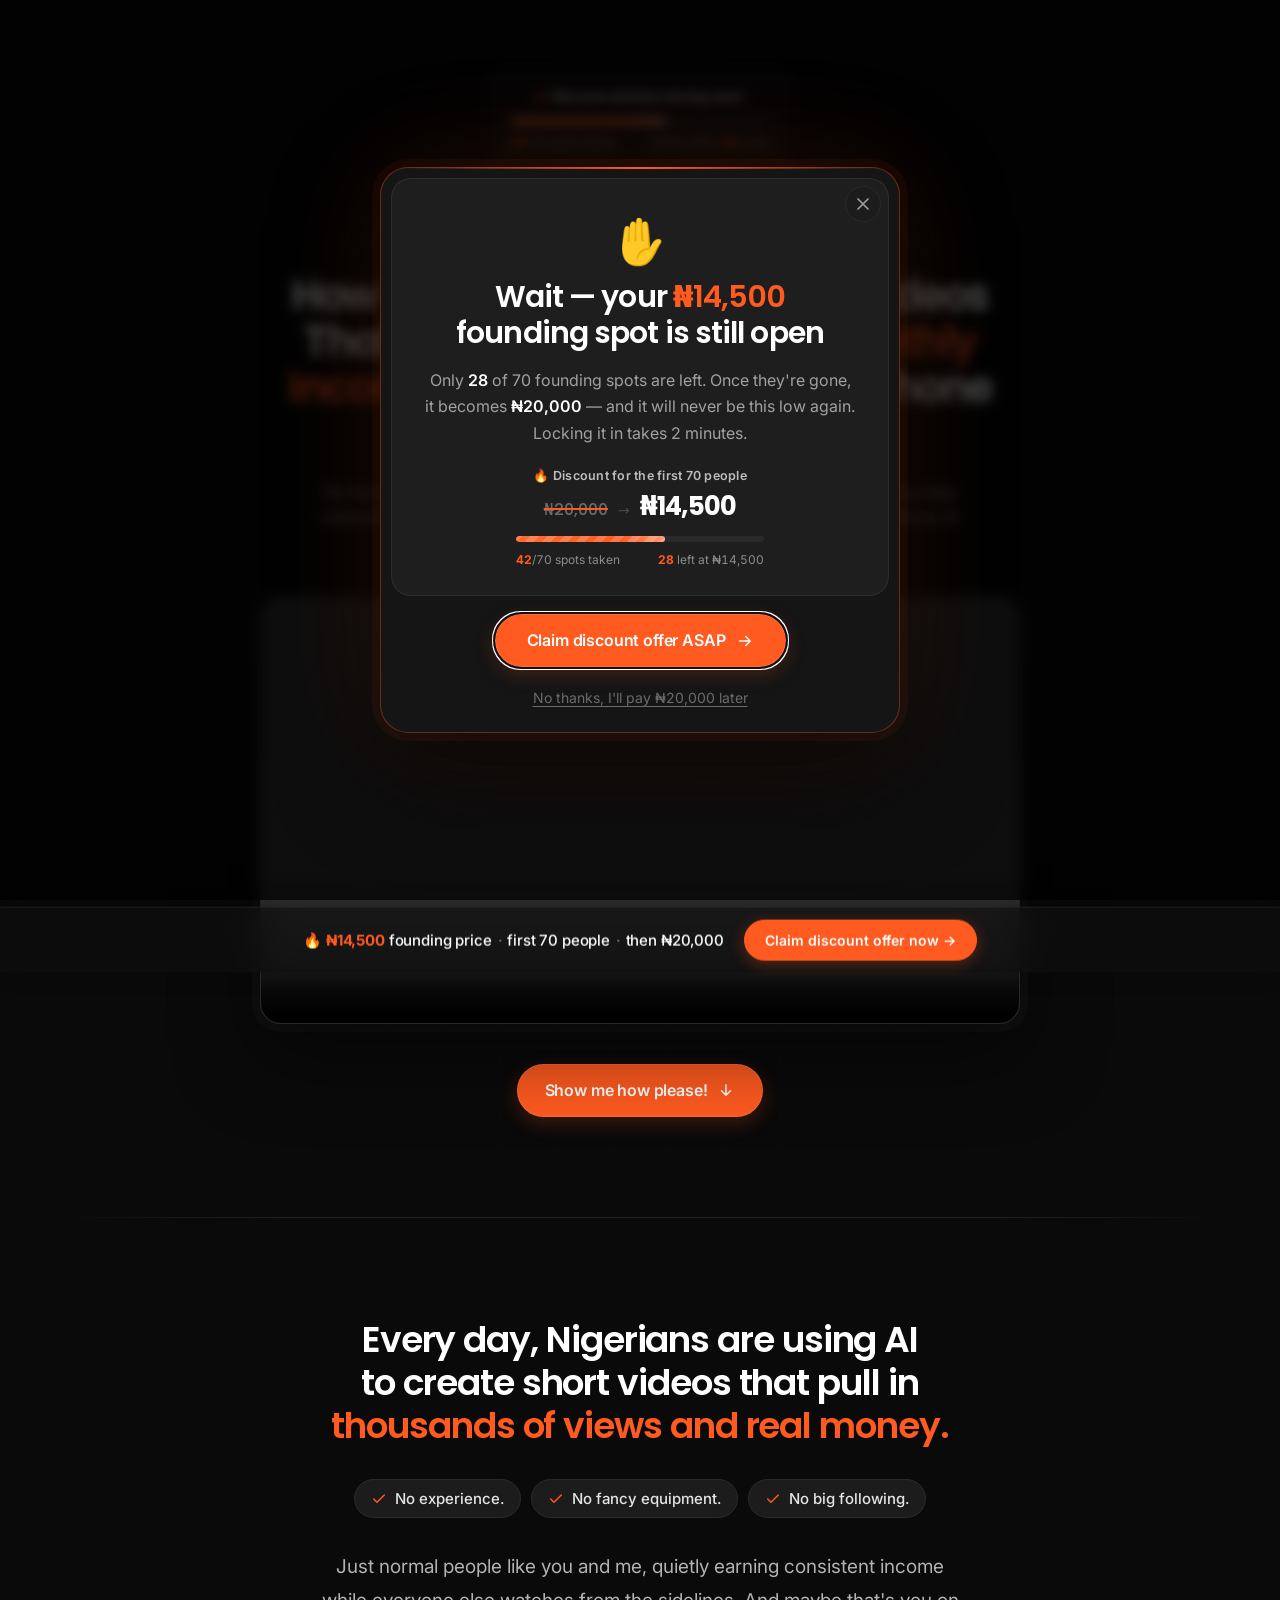
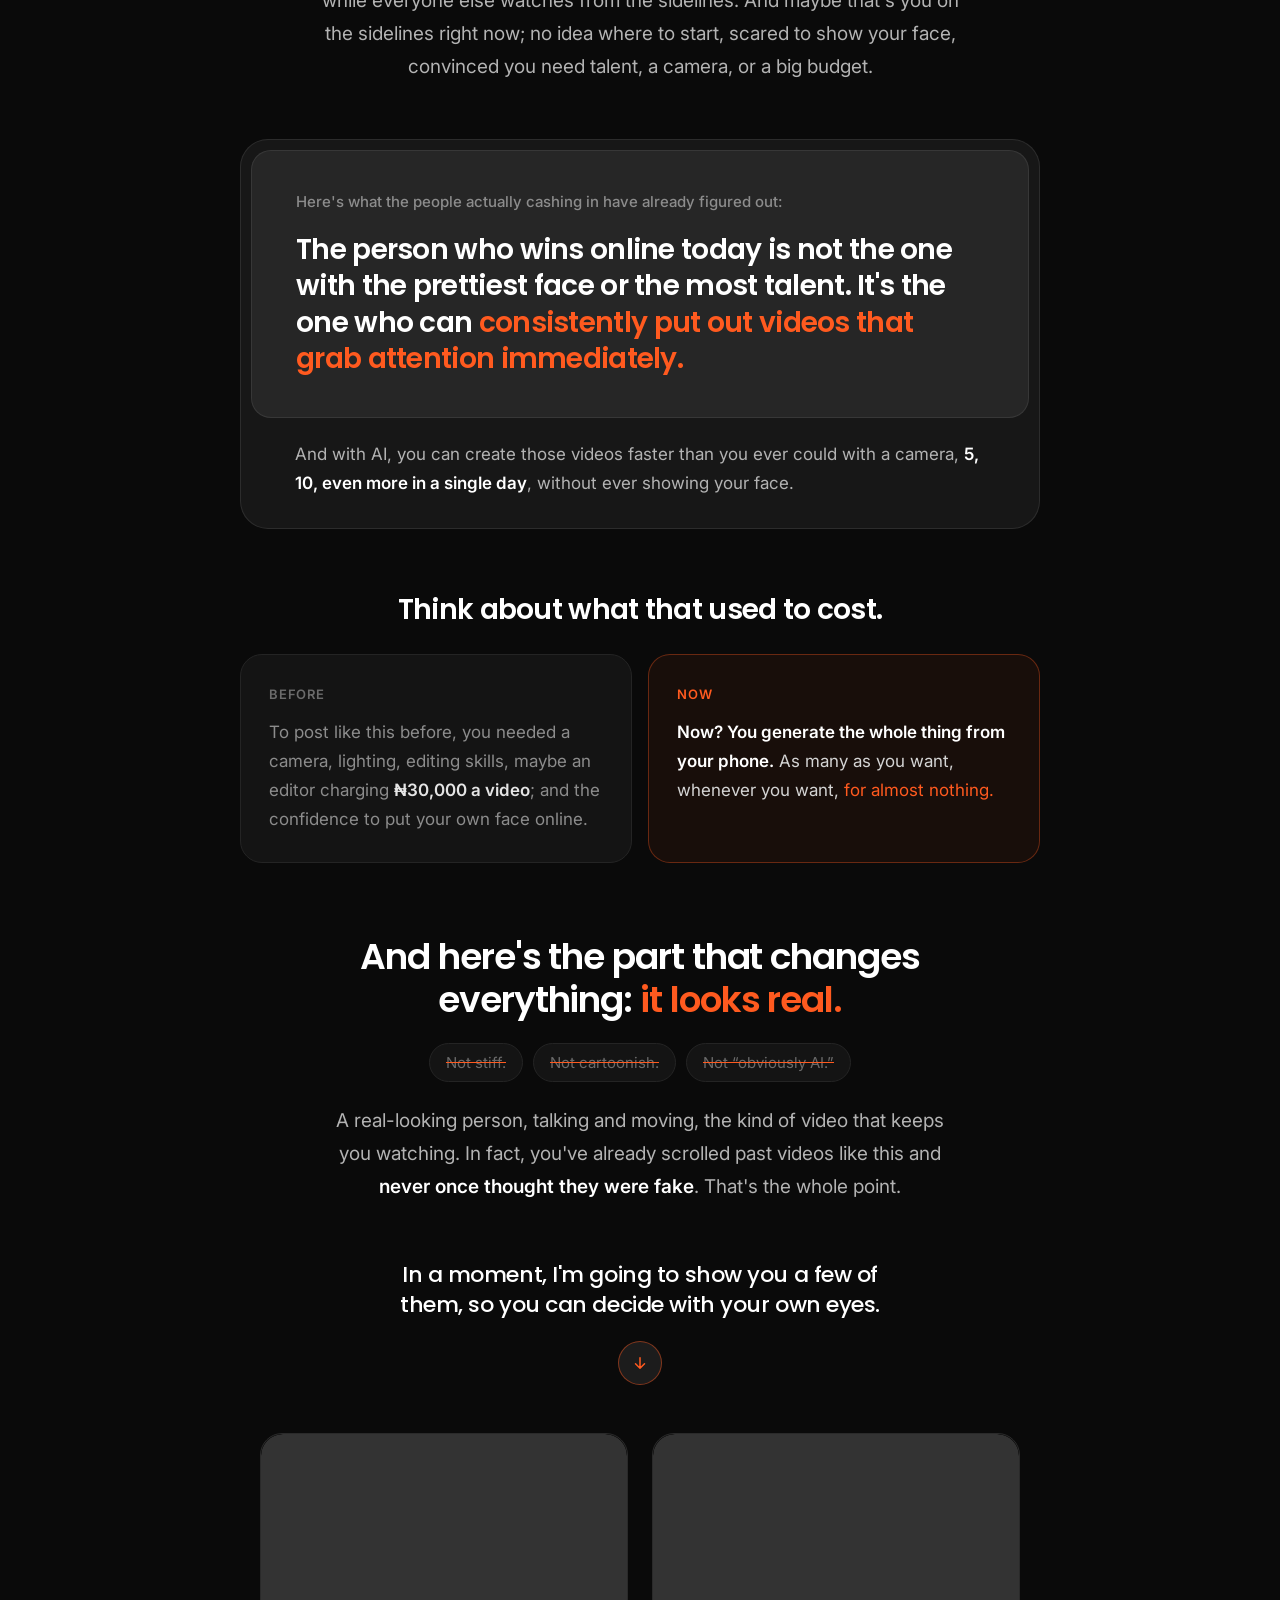
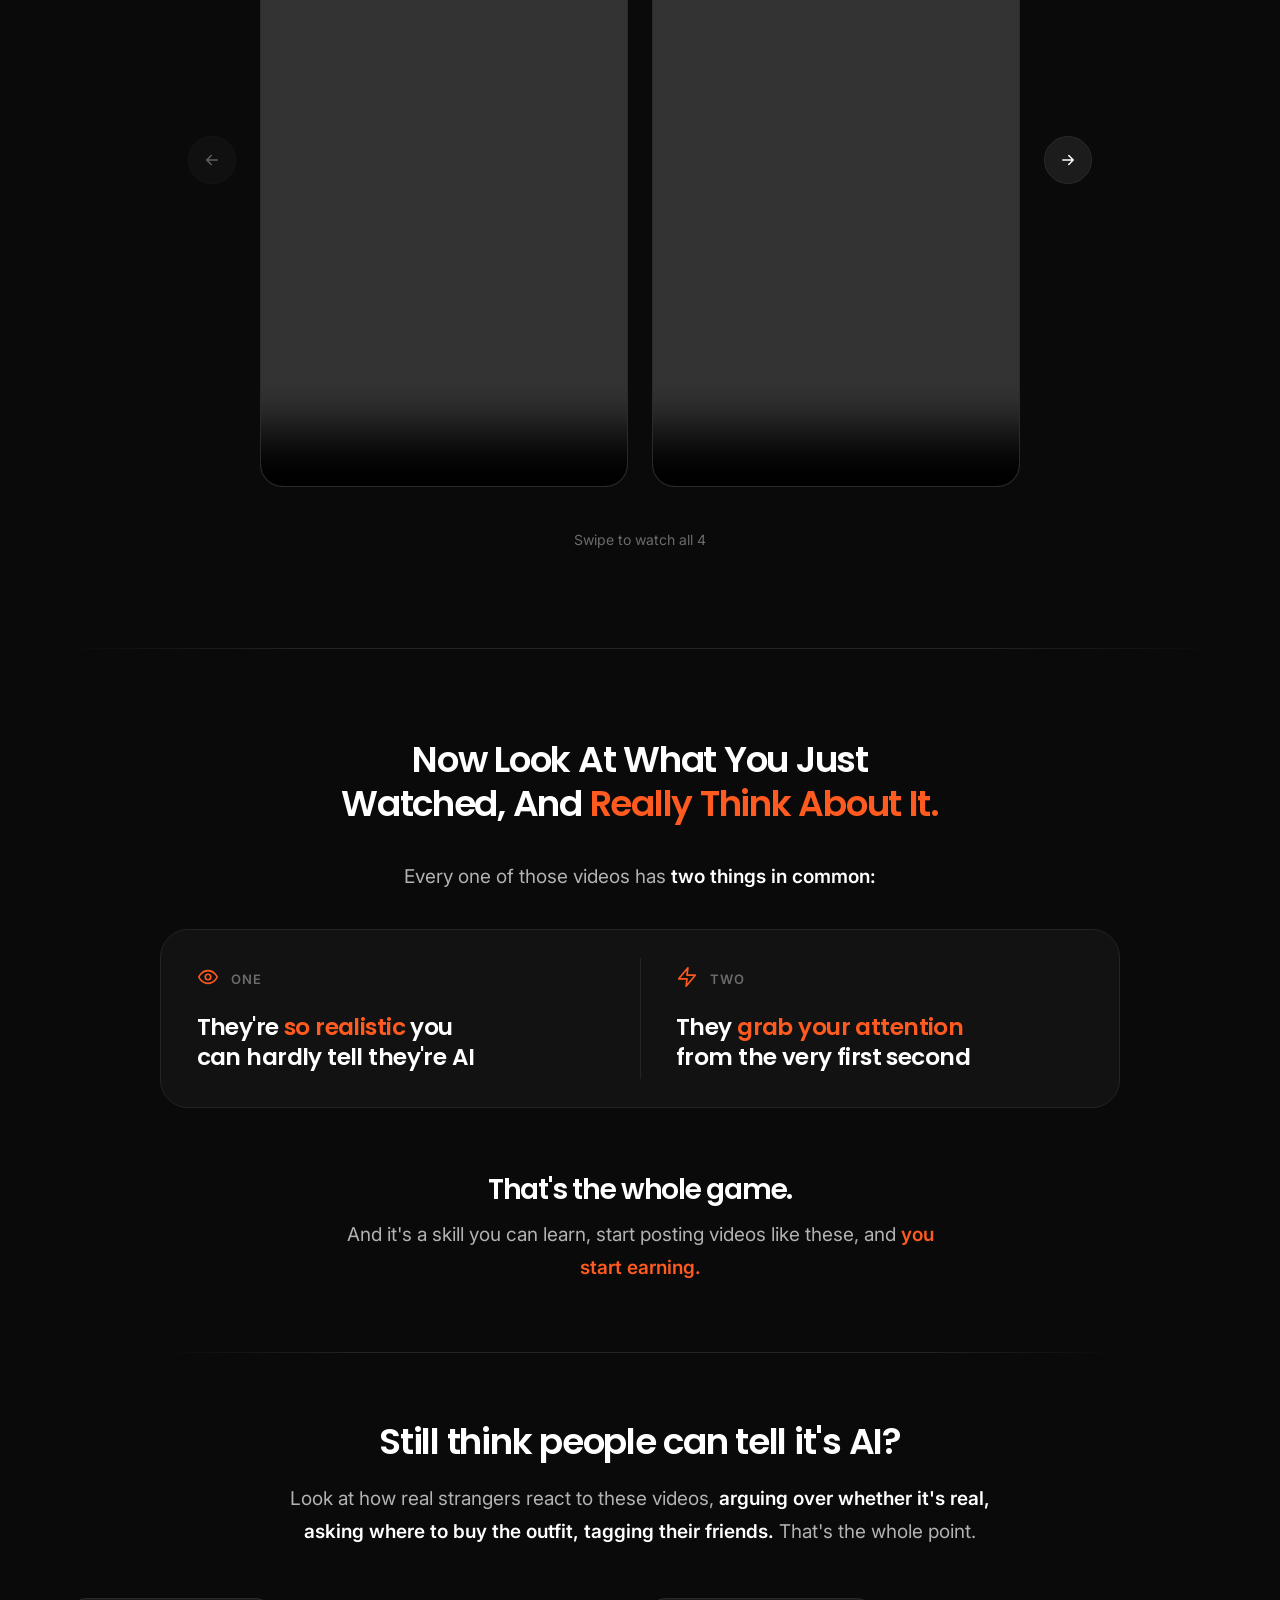
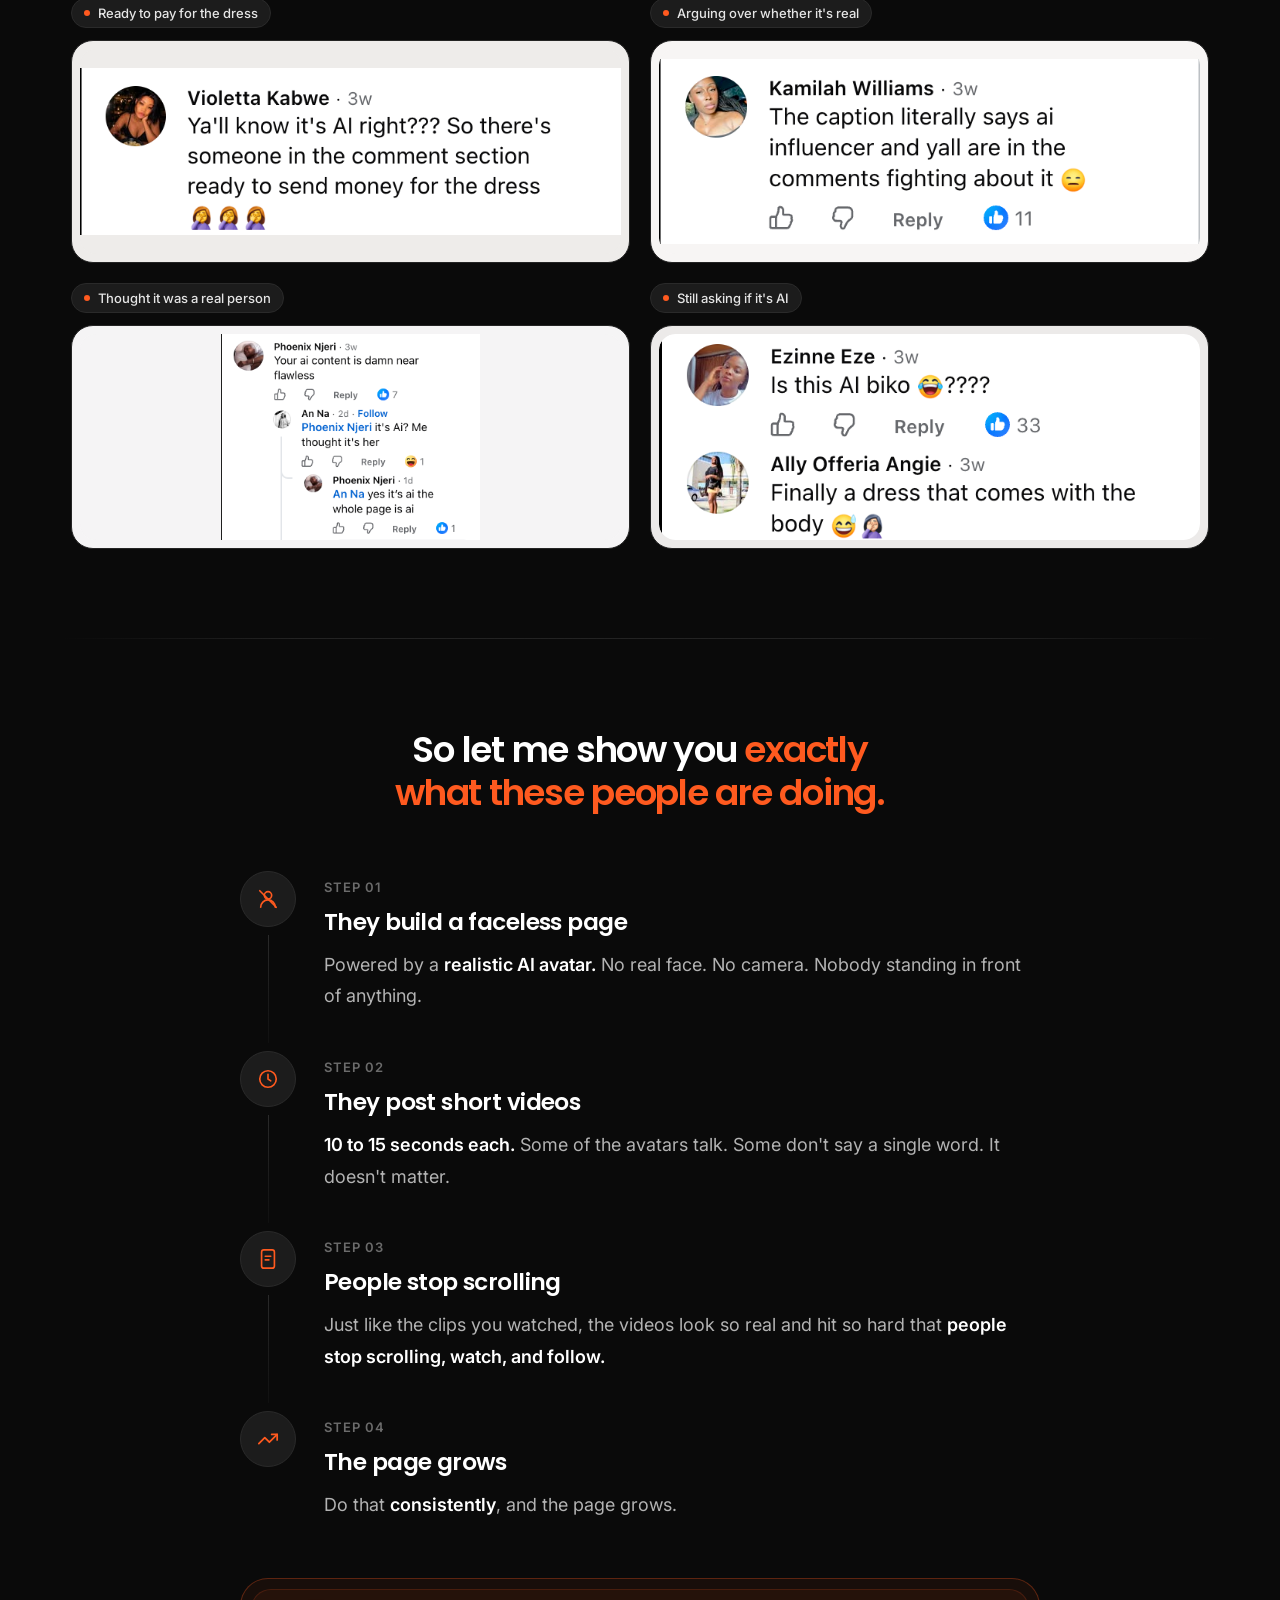
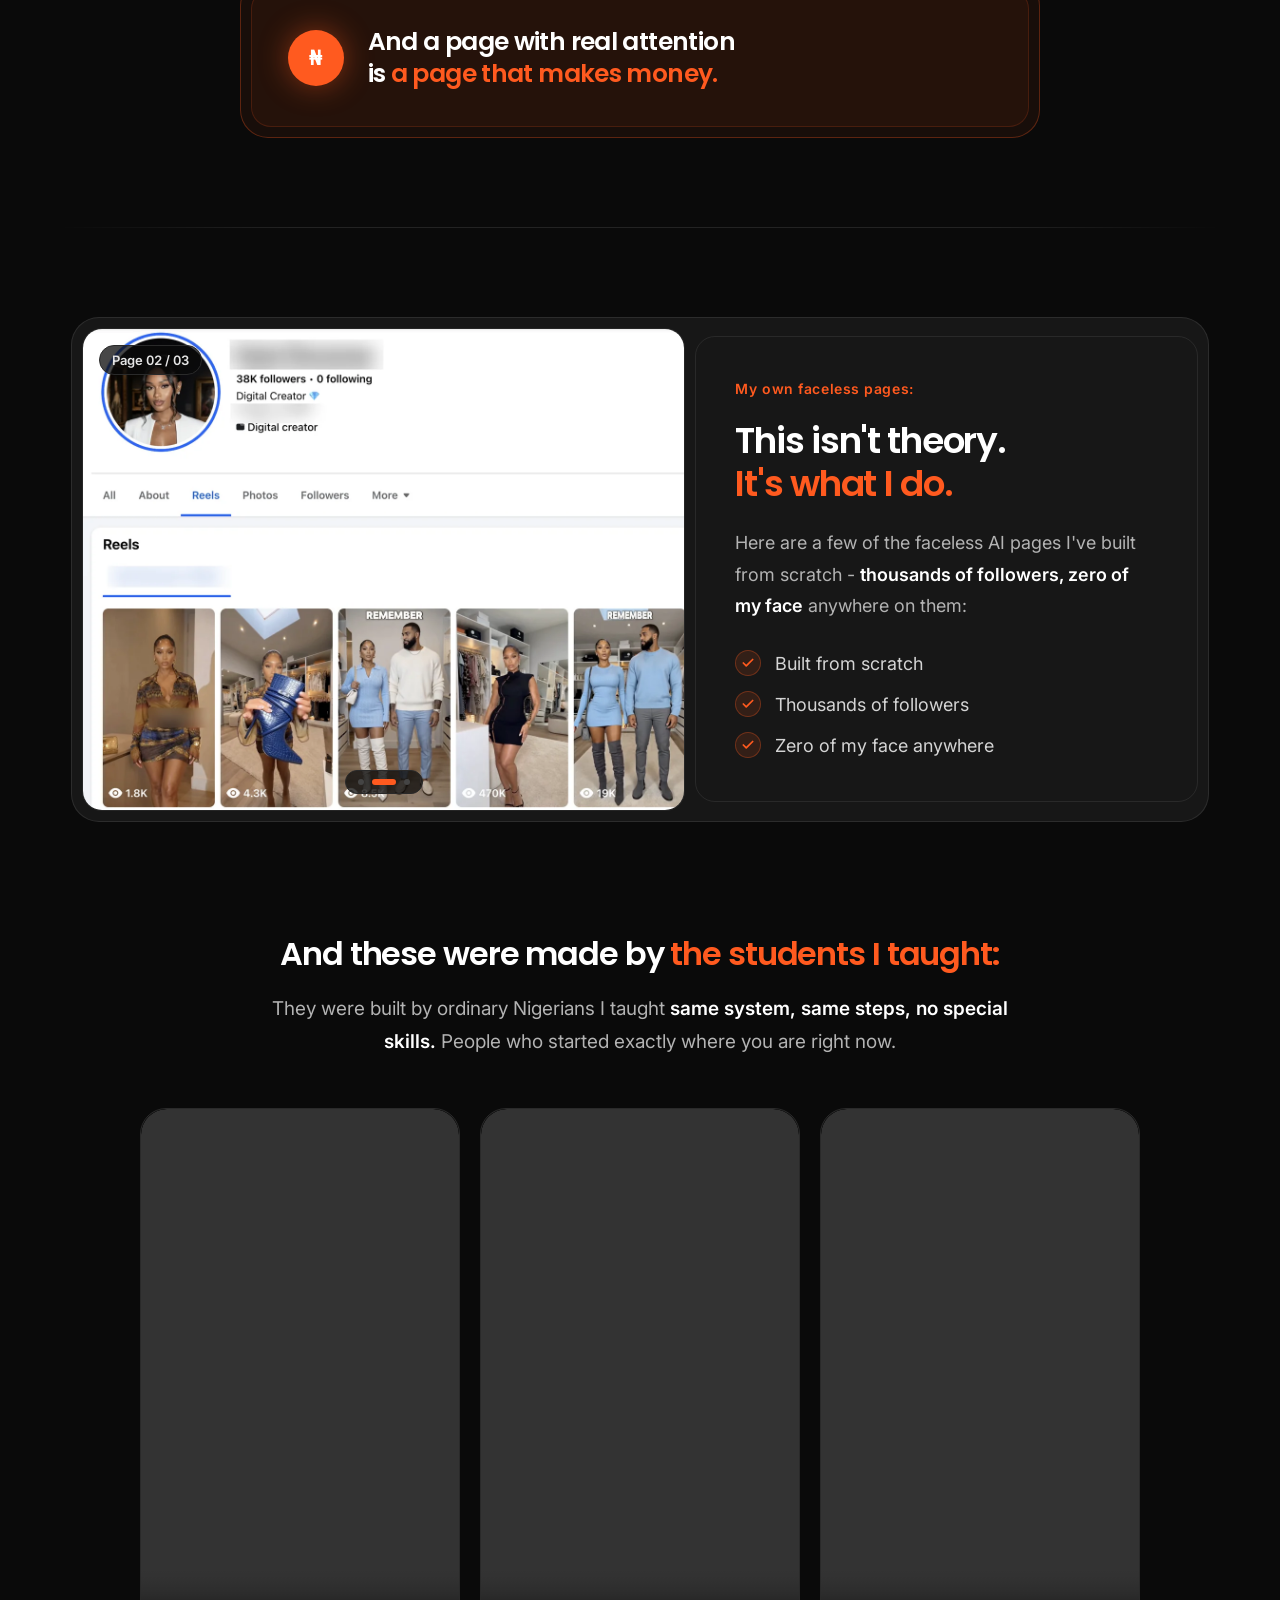
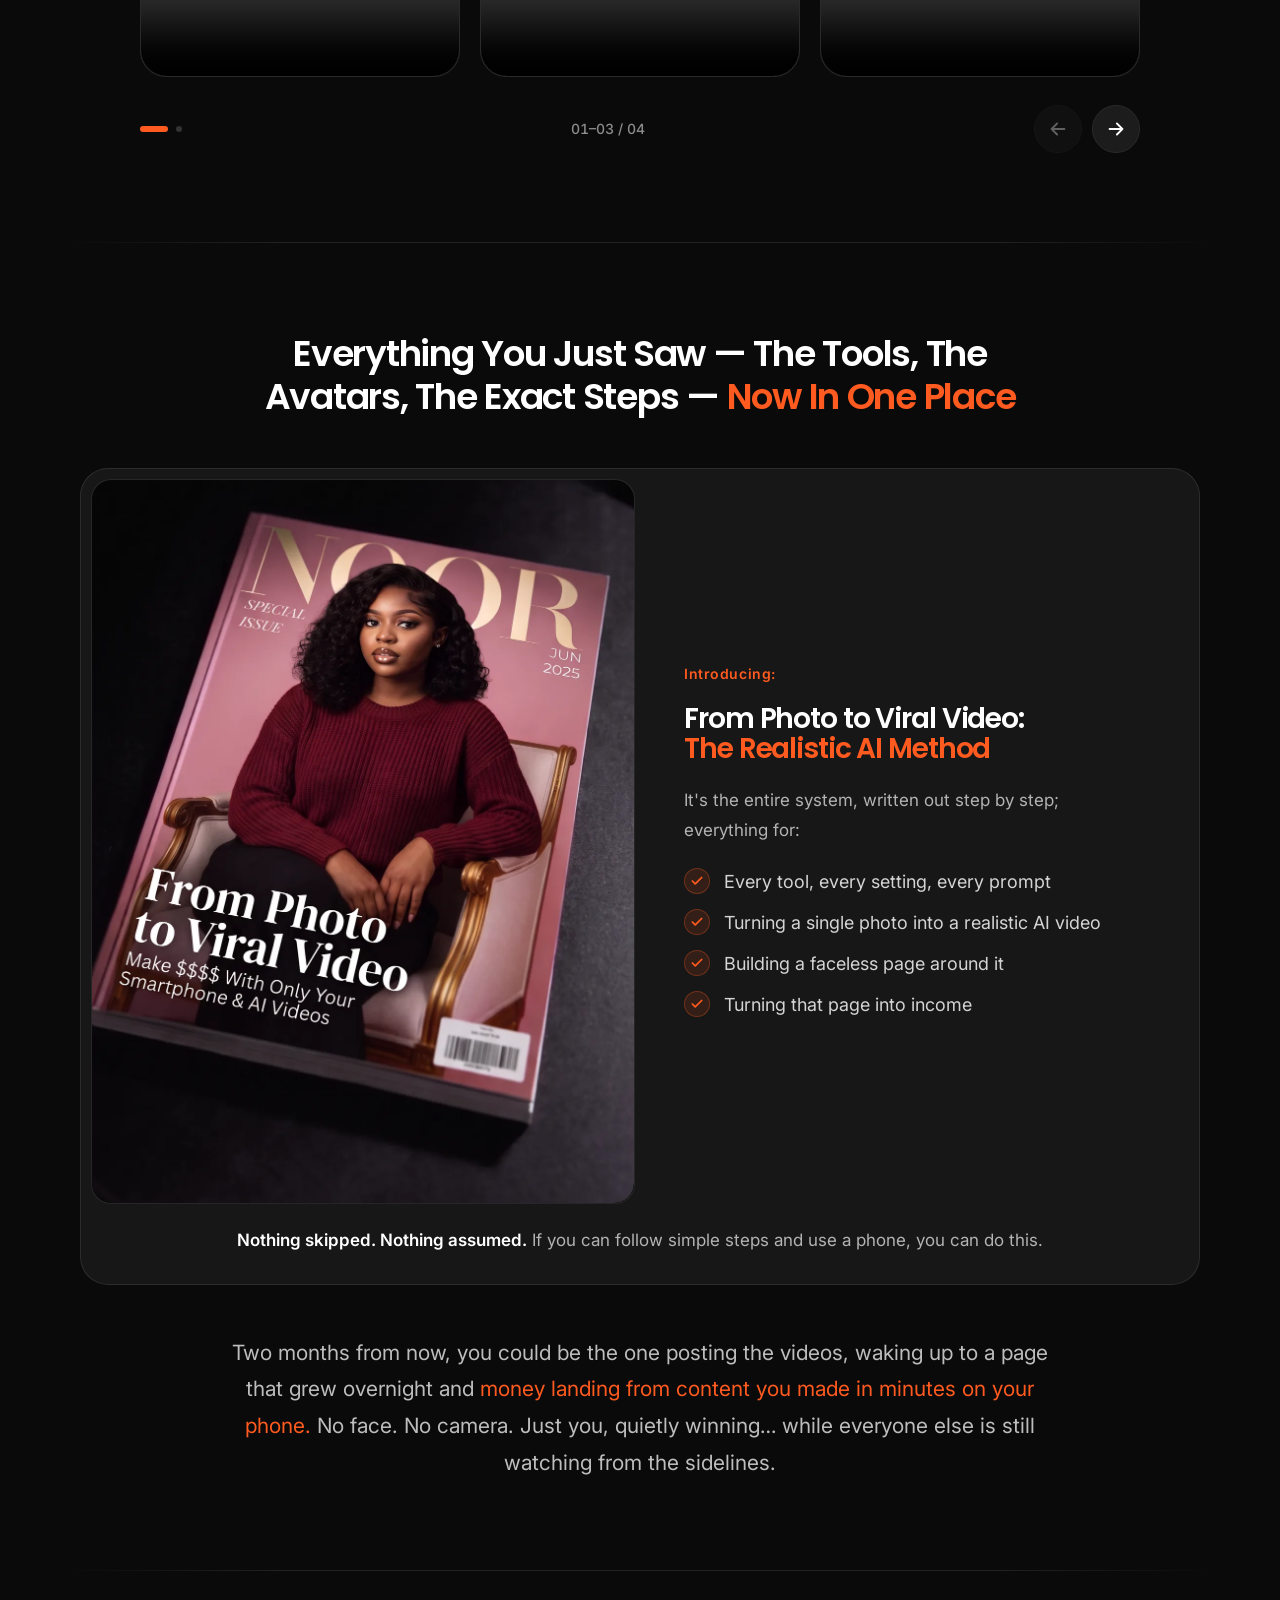
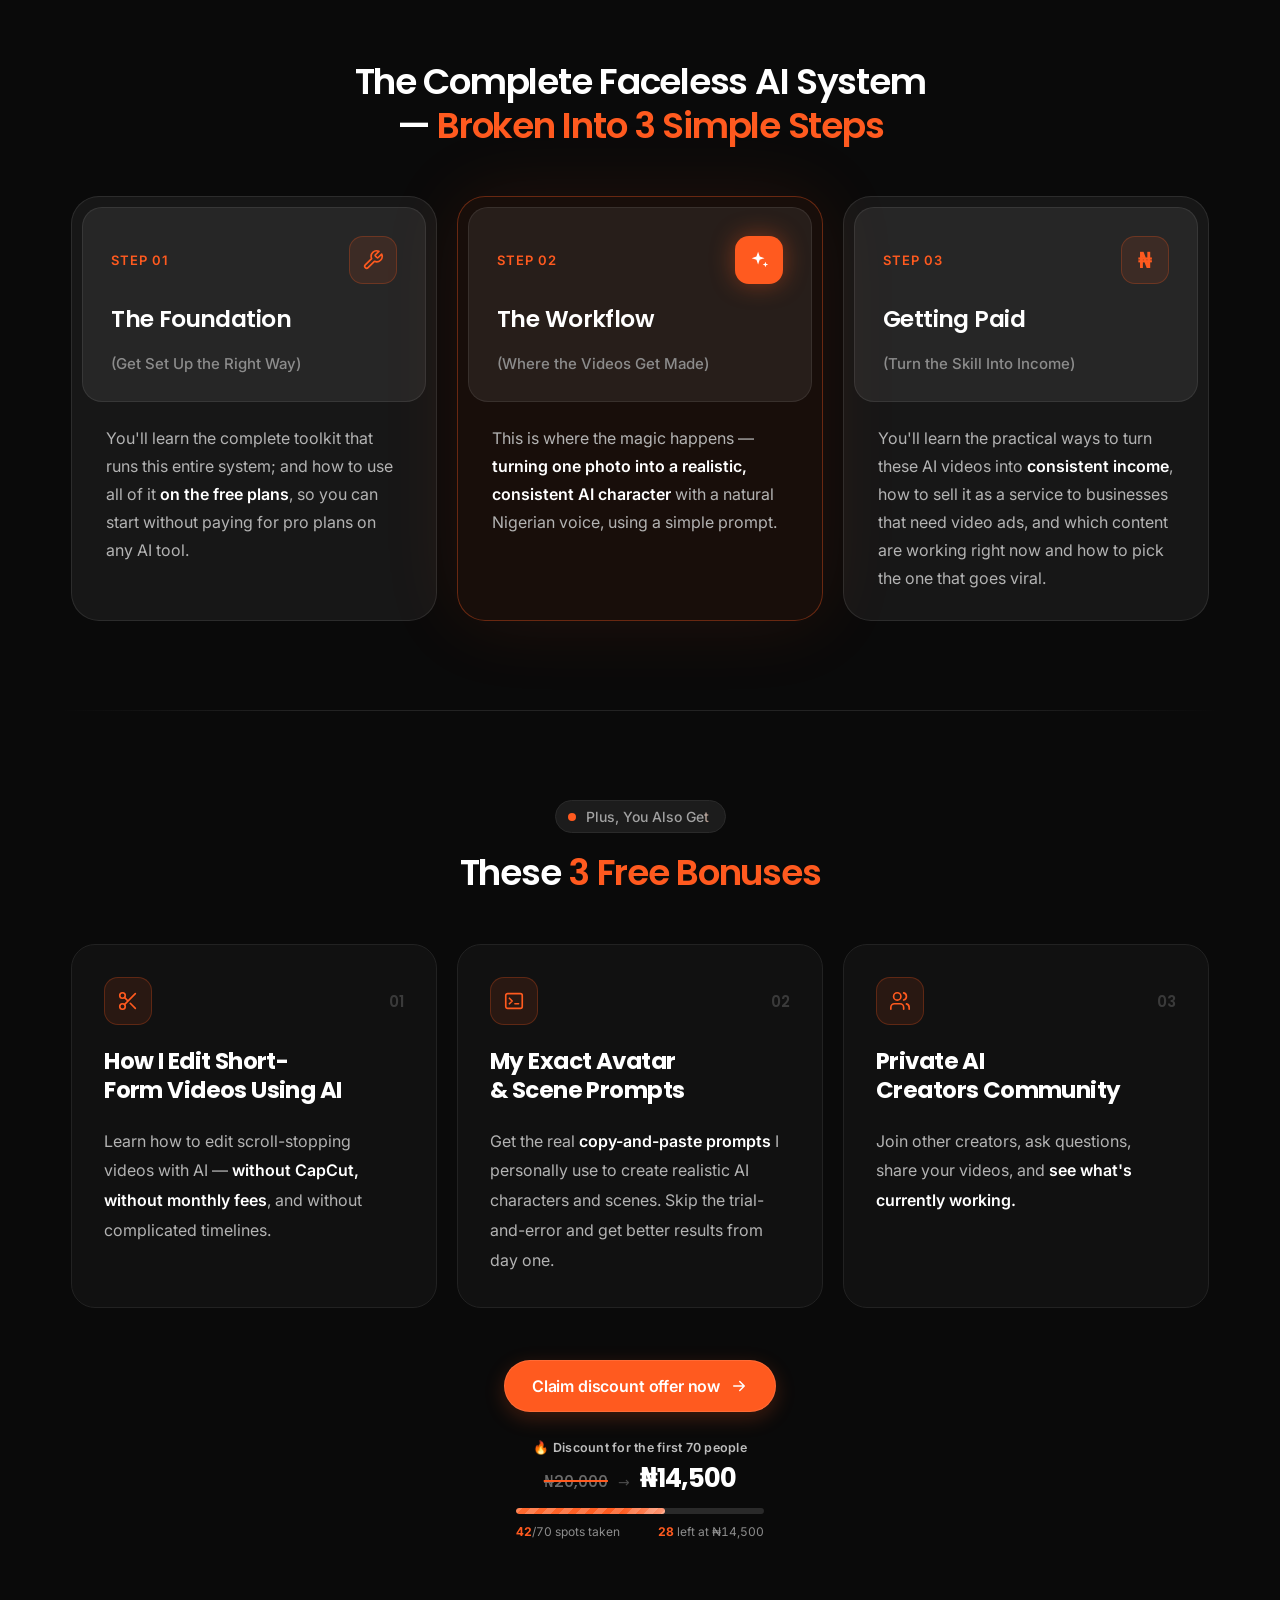
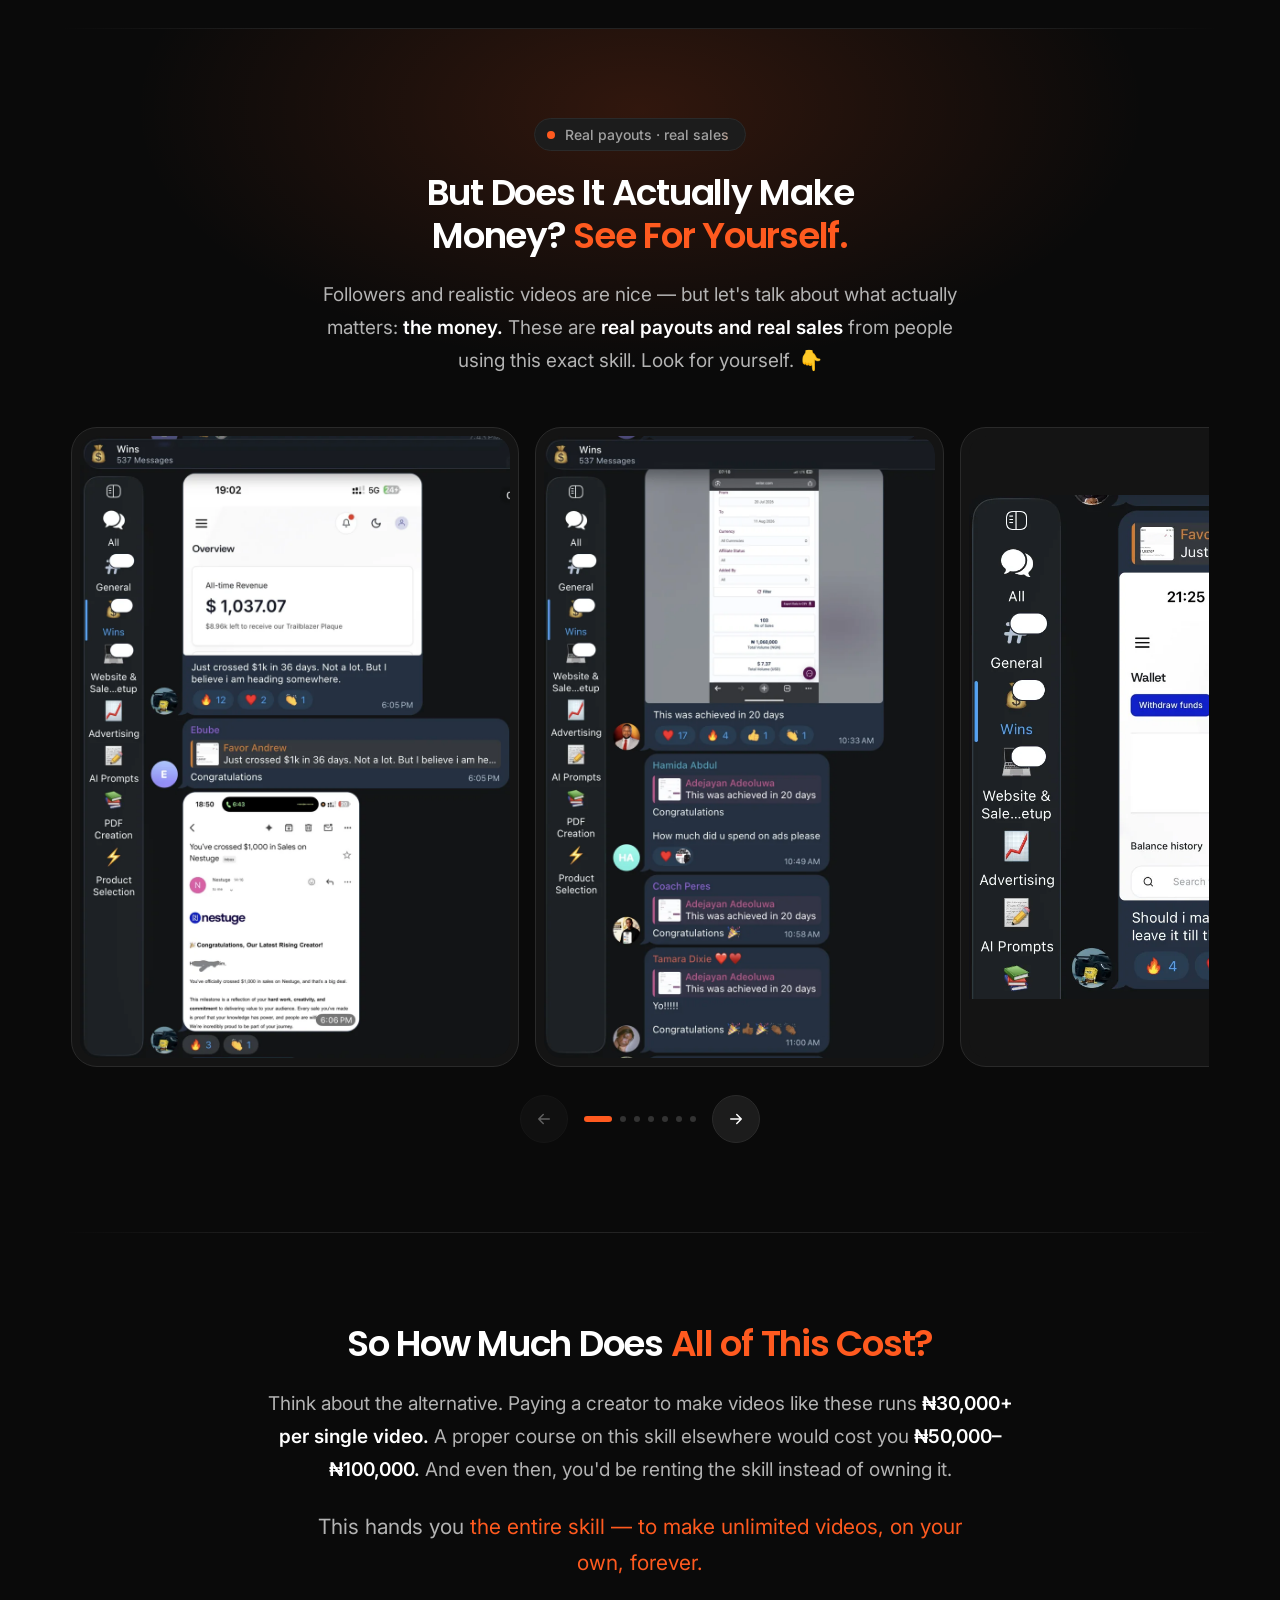
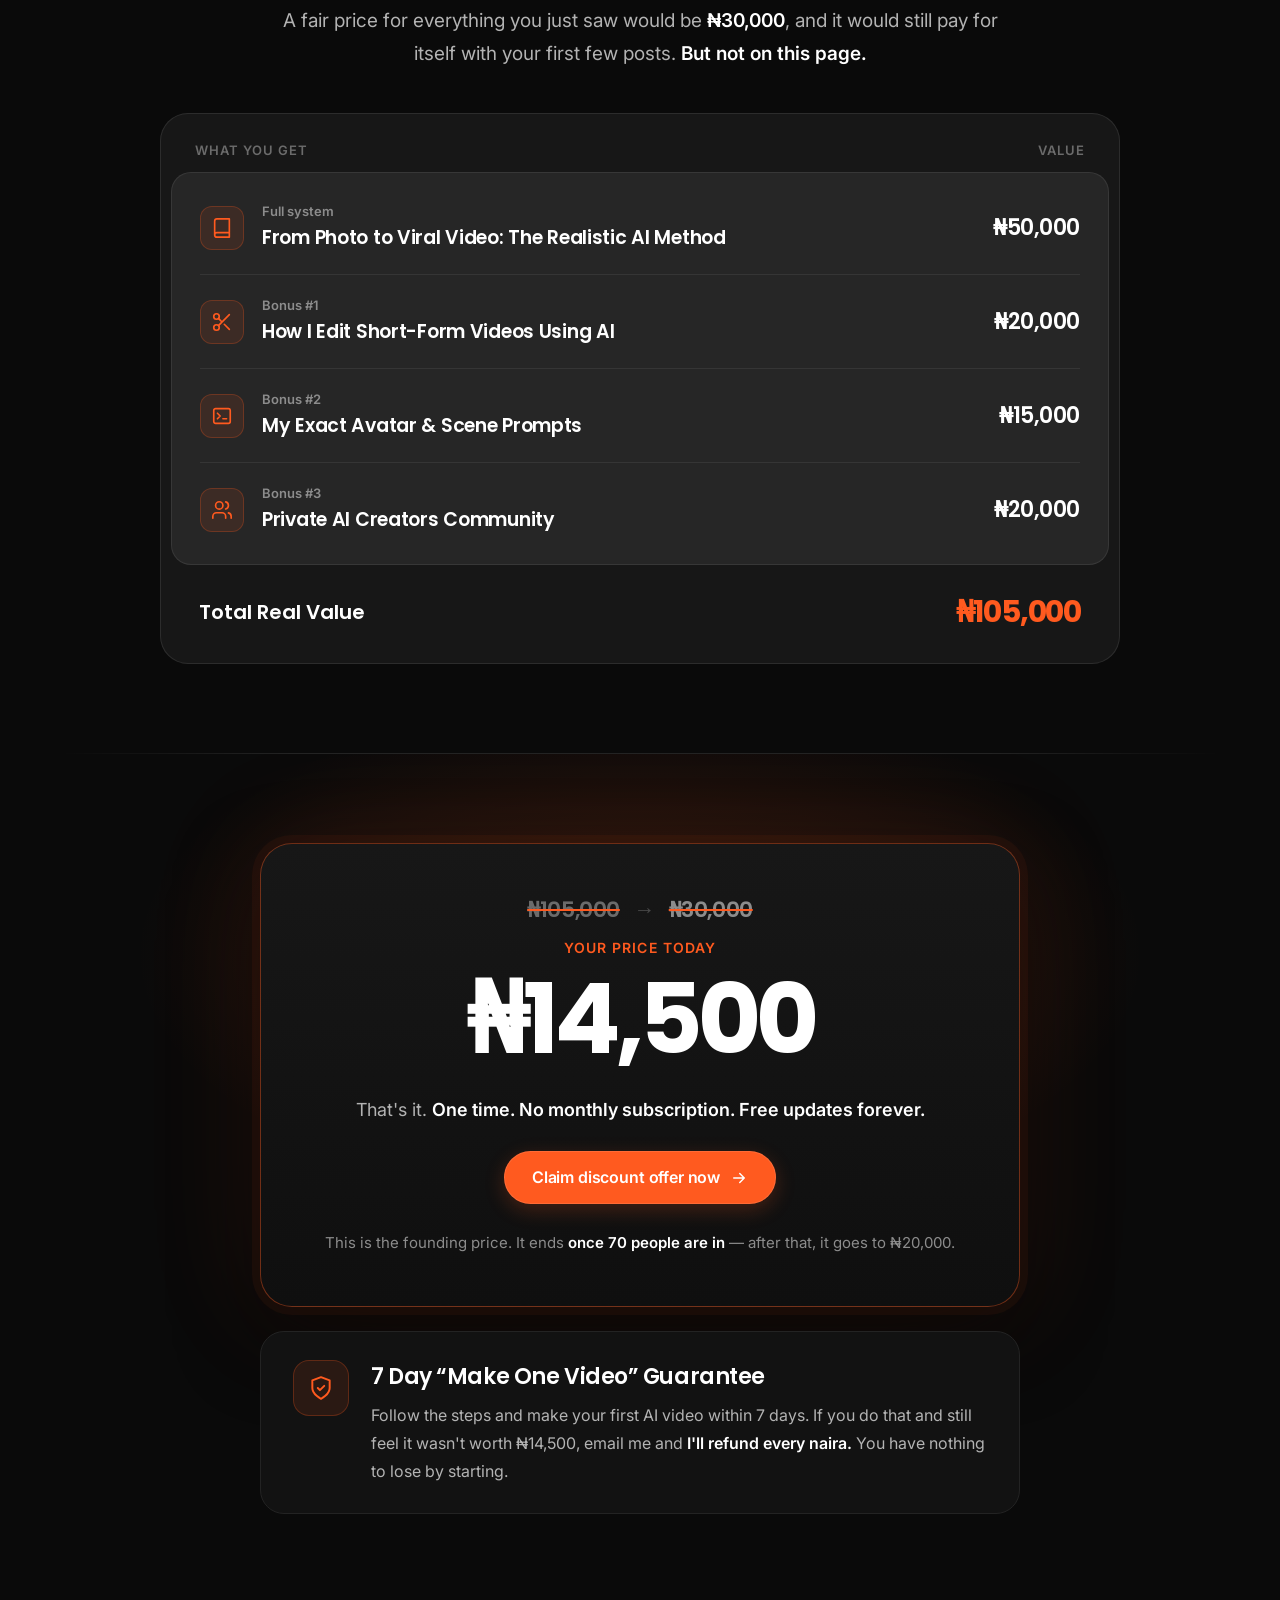
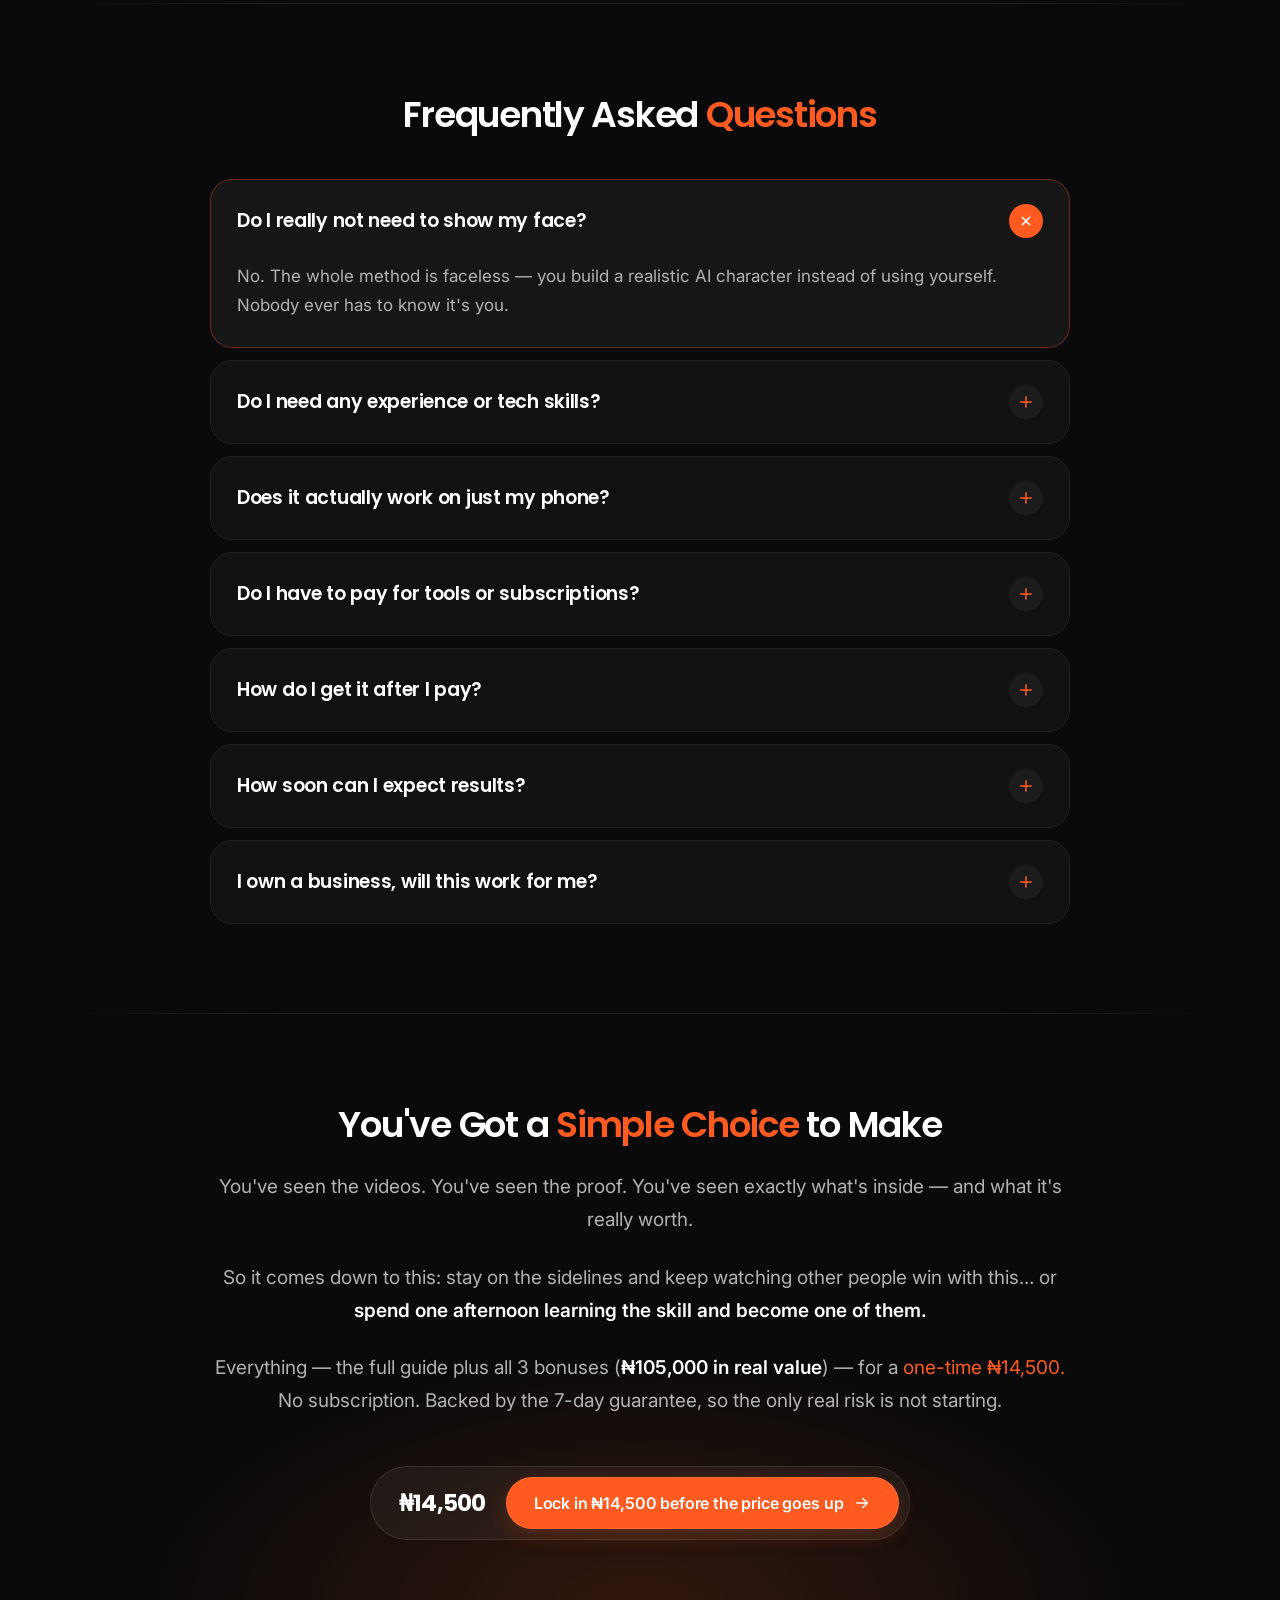
==== index.html @ 96475e20 "Tighten hero spacing, raise original price, full sticky-bar text on mobile - Hero top padding 150px " ====
<!DOCTYPE html>
<html lang="en">
<head>
  <meta charset="utf-8">
  <meta name="viewport" content="width=device-width, initial-scale=1">
  <title>Quietwins — Realistic AI videos with just your smartphone</title>
  <meta name="description" content="A proven, step-by-step method for complete beginners in Nigeria to create realistic AI videos with just a smartphone.">
  <meta name="theme-color" content="#0A0A0A">
  <link rel="icon" href="favicon.svg" type="image/svg+xml">

  <!-- Link previews (WhatsApp, Facebook, X). These need full URLs; update them if the domain changes. -->
  <link rel="canonical" href="https://www.quietwins.online/">
  <meta property="og:type" content="website">
  <meta property="og:site_name" content="Quietwins">
  <meta property="og:title" content="How To Generate Realistic AI Videos With Just Your Smartphone">
  <meta property="og:description" content="A proven, step-by-step method for complete beginners in Nigeria. No face, no camera, no editing skills.">
  <meta property="og:url" content="https://www.quietwins.online/">
  <meta property="og:image" content="https://www.quietwins.online/og-image.jpg">
  <meta property="og:image:width" content="1200">
  <meta property="og:image:height" content="630">
  <meta name="twitter:card" content="summary_large_image">
  <link rel="preconnect" href="https://fonts.googleapis.com">
  <link rel="preconnect" href="https://fonts.gstatic.com" crossorigin>
  <link href="https://fonts.googleapis.com/css2?family=Inter:wght@400;500;600;700&family=Poppins:wght@500;600;700&display=swap" rel="stylesheet">
  <link rel="stylesheet" href="styles.css">
</head>
<body>

  

  <!-- ============ Section 1 · Hero Section ============ -->
  <section id="hero" data-section="Hero Section" data-screen-label="01 · Hero Section" aria-labelledby="hero-title" class="hero">
    <div class="hero__grid" aria-hidden="true"></div>


    <div class="hero__content">
      <div class="offer offer--top" aria-label="Founding discount progress">
        <span class="offer__tag"><span class="offer__live" aria-hidden="true"></span>Discount window closing soon</span>
        <div class="offer__track"><div class="offer__fill" data-spots-bar style="width:60%"></div></div>
        <div class="offer__meta"><span><strong data-spots-count>42</strong>/<span data-spots-total>70</span> spots taken</span><span>Closes after <strong data-spots-left>28</strong> more</span></div>
      </div>
      <div class="pill">
        <span class="pill__dot"></span>
        <span class="pill__text">Made for complete beginners in Nigeria</span>
      </div>

      <h1 id="hero-title" class="hero__title">How To Generate Realistic AI Videos That <span class="hl">Double Your Current Monthly Income</span> With Just Your Smartphone - <span class="muted">Zero Experience Needed</span></h1>

      <p class="hero__sub">No face, no camera, no editing skills, no expensive tools - just a proven, step-by-step method already earning real Nigerians at least $1K to $2K every month and millions of views on Instagram and Facebook.</p>

      <div class="video media media--video is-filled" data-media="video" data-adapt="frame" data-key="hero-video" data-src="assets/videos/hero-video.mp4">
        <video class="media__el" src="assets/videos/hero-video.mp4#t=0.1" controls playsinline preload="metadata"></video>
      </div>

      <a href="#credibility" class="btn">
        Show me how please!
        <svg width="18" height="18" viewBox="0 0 24 24" fill="none" stroke="currentColor" stroke-width="2" stroke-linecap="round" stroke-linejoin="round" style="flex:none"><path d="M12 5v14M6 13l6 6 6-6"/></svg>
      </a>

    </div>
  </section>

  <div class="divider" data-section="Divider" data-screen-label="Divider" role="separator" aria-hidden="true"></div>

  <!-- ============ Section 2 · Story / Problem Section ============ -->
  <section id="story-problem" data-section="Story / Problem Section" data-screen-label="02 · Story / Problem Section" aria-labelledby="story-problem-title" class="story" style="padding-top: 100px; padding-bottom: 100px">
    <div class="story__inner">
      <h2 id="story-problem-title" class="story__lead">Every day, Nigerians are using AI to create short videos that pull in <span class="hl">thousands of views and real money.</span></h2>

      <ul class="chips">
        <li class="chip"><svg viewBox="0 0 24 24"><path d="M20 6 9 17l-5-5"/></svg>No experience.</li>
        <li class="chip"><svg viewBox="0 0 24 24"><path d="M20 6 9 17l-5-5"/></svg>No fancy equipment.</li>
        <li class="chip"><svg viewBox="0 0 24 24"><path d="M20 6 9 17l-5-5"/></svg>No big following.</li>
      </ul>

      <p class="story__p">Just normal people like you and me, quietly earning consistent income while everyone else watches from the sidelines. And maybe that's you on the sidelines right now; no idea where to start, scared to show your face, convinced you need talent, a camera, or a big budget.</p>

      <div class="quote">
        <div class="quote__panel">
          <p class="quote__kicker">Here's what the people actually cashing in have already figured out:</p>
          <p class="quote__text">The person who wins online today is not the one with the prettiest face or the most talent. It's the one who can <span class="hl">consistently put out videos that grab attention immediately.</span></p>
        </div>
        <p class="quote__foot">And with AI, you can create those videos faster than you ever could with a camera, <strong>5, 10, even more in a single day</strong>, without ever showing your face.</p>
      </div>

      <div class="compare">
        <h3 class="compare__title">Think about what that used to cost.</h3>
        <div class="compare__grid">
          <div class="compare__card">
            <span class="compare__label">Before</span>
            <p>To post like this before, you needed a camera, lighting, editing skills, maybe an editor charging <strong>₦30,000 a video</strong>; and the confidence to put your own face online.</p>
          </div>
          <div class="compare__card compare__card--now">
            <span class="compare__label">Now</span>
            <p><strong>Now? You generate the whole thing from your phone.</strong> As many as you want, whenever you want, <span class="hl">for almost nothing.</span></p>
          </div>
        </div>
      </div>

      <div class="real">
        <h3 class="story__lead">And here's the part that changes everything: <span class="hl">it looks real.</span></h3>
        <ul class="chips">
          <li class="chip chip--struck">Not stiff.</li>
          <li class="chip chip--struck">Not cartoonish.</li>
          <li class="chip chip--struck">Not “obviously AI.”</li>
        </ul>
        <p class="story__p">A real-looking person, talking and moving, the kind of video that keeps you watching. In fact, you've already scrolled past videos like this and <strong>never once thought they were fake</strong>. That's the whole point.</p>
      </div>

      <div class="story__end">
        <p>In a moment, I'm going to show you a few of them, so you can decide with your own eyes.</p>
        <span class="story__arrow" aria-hidden="true"><svg width="18" height="18" viewBox="0 0 24 24" fill="none" stroke="currentColor" stroke-width="2" stroke-linecap="round" stroke-linejoin="round"><path d="M12 5v14M6 13l6 6 6-6"/></svg></span>
      </div>
    </div>
  
    <div style="max-width:760px;margin:48px auto 0;display:flex;flex-direction:column;gap:32px">
    <div style="position:relative">
      <div class="slider__track" data-slider-track style="display:flex;gap:24px;overflow-x:auto;scroll-snap-type:x mandatory;scrollbar-width:none;-ms-overflow-style:none">
        <div class="slider__slide" style="flex:0 0 calc((100% - 24px) / 2);scroll-snap-align:start;position:relative;aspect-ratio:9/16;border-radius:22px;overflow:hidden;background:radial-gradient(ellipse 80% 55% at 50% 42%,rgba(255,90,31,.14),transparent 70%),#131313;border:1px solid #2A2A2A"><div class="media media--video is-filled" data-media="video" data-key="ai-video-1" data-src="assets/videos/ai-video-1.mp4" style="position:absolute;inset:0;border-radius:22px"><video class="media__el" src="assets/videos/ai-video-1.mp4#t=0.1" controls playsinline preload="metadata"></video></div></div>
        <div class="slider__slide" style="flex:0 0 calc((100% - 24px) / 2);scroll-snap-align:start;position:relative;aspect-ratio:9/16;border-radius:22px;overflow:hidden;background:radial-gradient(ellipse 80% 55% at 50% 42%,rgba(255,90,31,.14),transparent 70%),#131313;border:1px solid #2A2A2A"><div class="media media--video is-filled" data-media="video" data-key="ai-video-2" data-src="assets/videos/ai-video-2.mp4" style="position:absolute;inset:0;border-radius:22px"><video class="media__el" src="assets/videos/ai-video-2.mp4#t=0.1" controls playsinline preload="metadata"></video></div></div>
        <div class="slider__slide" style="flex:0 0 calc((100% - 24px) / 2);scroll-snap-align:start;position:relative;aspect-ratio:9/16;border-radius:22px;overflow:hidden;background:radial-gradient(ellipse 80% 55% at 50% 42%,rgba(255,90,31,.14),transparent 70%),#131313;border:1px solid #2A2A2A"><div class="media media--video is-filled" data-media="video" data-key="ai-video-3" data-src="assets/videos/ai-video-3.mp4" style="position:absolute;inset:0;border-radius:22px"><video class="media__el" src="assets/videos/ai-video-3.mp4#t=0.1" controls playsinline preload="metadata"></video></div></div>
        <div class="slider__slide" style="flex:0 0 calc((100% - 24px) / 2);scroll-snap-align:start;position:relative;aspect-ratio:9/16;border-radius:22px;overflow:hidden;background:radial-gradient(ellipse 80% 55% at 50% 42%,rgba(255,90,31,.14),transparent 70%),#131313;border:1px solid #2A2A2A"><div class="media media--video is-filled" data-media="video" data-key="ai-video-4" data-src="assets/videos/ai-video-4.mp4" style="position:absolute;inset:0;border-radius:22px"><video class="media__el" src="assets/videos/ai-video-4.mp4#t=0.1" controls playsinline preload="metadata"></video></div></div>
      </div>
      <div class="slider__side slider__side--prev" style="position:absolute;left:-24px;top:50%;transform:translate(-100%,-50%)"><button class="hv-1" type="button" data-slider-prev style="width:48px;height:48px;border-radius:50%;border:1px solid #2A2A2A;background:#1C1C1C;color:#fff;display:grid;place-items:center;cursor:pointer;transition:opacity .2s,background .2s,border-color .2s"><svg width="18" height="18" viewBox="0 0 24 24" fill="none" stroke="currentColor" stroke-width="2" stroke-linecap="round" stroke-linejoin="round"><path d="M19 12H5M11 18l-6-6 6-6"></path></svg></button></div>
      <div class="slider__side slider__side--next" style="position:absolute;right:-24px;top:50%;transform:translate(100%,-50%)"><button class="hv-1" type="button" data-slider-next style="width:48px;height:48px;border-radius:50%;border:1px solid #2A2A2A;background:#1C1C1C;color:#fff;display:grid;place-items:center;cursor:pointer;transition:opacity .2s,background .2s,border-color .2s"><svg width="18" height="18" viewBox="0 0 24 24" fill="none" stroke="currentColor" stroke-width="2" stroke-linecap="round" stroke-linejoin="round"><path d="M5 12h14M13 6l6 6-6 6"></path></svg></button></div>
    </div>
    <div style="display:flex;flex-direction:column;align-items:center;gap:12px">
      <div style="display:flex;gap:8px;align-items:center" data-slider-dots></div>
      <span style="font-family:Inter,sans-serif;font-size:14px;color:#6B6B6B">Swipe to watch all 4</span>
    </div>
  </div>
  </section>

  <div class="divider" data-section="Divider" data-screen-label="Divider" role="separator" aria-hidden="true"></div>

  <!-- ============ Section 3 · Realism Proof Section ============ -->
  <section id="realism-proof" data-section="Realism Proof Section" data-screen-label="03 · Realism Proof Section" aria-labelledby="realism-proof-title" class="sec"><div style="background:#0A0A0A;padding:clamp(56px, 6.944vw, 100px) clamp(32px, 5.556vw, 80px) clamp(56px, 6.944vw, 100px)">
  <div style="max-width:960px;margin:0 auto;display:flex;flex-direction:column;align-items:center;gap:clamp(16px, 2.778vw, 40px);text-align:center">
    <h2 id="realism-proof-title" style="margin:0;font-family:Poppins,sans-serif;font-weight:600;font-size:clamp(26px, 3.4vw, 36px);line-height:1.2;letter-spacing:-0.035em;color:#fff;text-wrap:balance;font-size:clamp(26px, 3.4vw, 36px);max-width:860px">Now Look At What You Just Watched, And <span style="color:#FF5A1F">Really Think About It.</span></h2>
    <p style="margin:0;font-family:Inter,sans-serif;font-size:19px;line-height:1.75;color:#B3B3B3;text-wrap:pretty">Every one of those videos has <strong style="color:#fff;font-weight:600">two things in common:</strong></p>
    <div class="r-split" style="width:100%;display:grid;grid-template-columns:1fr 1px 1fr;border-radius:28px;background:#121212;border:1px solid #242424;text-align:left">
      <div style="padding:clamp(16px, 2.778vw, 40px);display:flex;flex-direction:column;gap:20px">
  <div style="display:flex;align-items:center;gap:12px"><span style="color:#FF5A1F"><svg width="22" height="22" viewBox="0 0 24 24" fill="none" stroke="currentColor" stroke-width="1.8" stroke-linecap="round" stroke-linejoin="round"><path d="M2 12s3-7 10-7 10 7 10 7-3 7-10 7-10-7-10-7z"></path><circle cx="12" cy="12" r="3"></circle></svg></span><span style="font-family:Inter,sans-serif;font-size:13px;font-weight:600;letter-spacing:.08em;text-transform:uppercase;color:#6B6B6B">One</span></div>
  <p style="margin:0;font-family:Poppins,sans-serif;font-weight:600;font-size:clamp(20px, 1.806vw, 26px);line-height:1.3;letter-spacing:-0.025em;color:#fff;text-wrap:balance">They're <span style="color:#FF5A1F">so realistic</span> you can hardly tell they're AI</p>
</div>
      <span style="background:#242424;margin:28px 0"></span>
      <div style="padding:clamp(16px, 2.778vw, 40px);display:flex;flex-direction:column;gap:20px">
  <div style="display:flex;align-items:center;gap:12px"><span style="color:#FF5A1F"><svg width="22" height="22" viewBox="0 0 24 24" fill="none" stroke="currentColor" stroke-width="1.8" stroke-linecap="round" stroke-linejoin="round"><path d="M13 2 3 14h9l-1 8 10-12h-9l1-8z"></path></svg></span><span style="font-family:Inter,sans-serif;font-size:13px;font-weight:600;letter-spacing:.08em;text-transform:uppercase;color:#6B6B6B">Two</span></div>
  <p style="margin:0;font-family:Poppins,sans-serif;font-weight:600;font-size:clamp(20px, 1.806vw, 26px);line-height:1.3;letter-spacing:-0.025em;color:#fff;text-wrap:balance">They <span style="color:#FF5A1F">grab your attention</span> from the very first second</p>
</div>
    </div>
    <div style="margin:32px 0;display:flex;flex-direction:column;gap:14px;align-items:center">
      <p style="margin:0;font-family:Poppins,sans-serif;font-weight:600;font-size:clamp(21px, 2.6vw, 28px);line-height:1;letter-spacing:-0.045em;color:#fff">That's the whole game.</p>
      <p style="margin:0;font-family:Inter,sans-serif;font-size:19px;line-height:1.75;color:#B3B3B3;text-wrap:pretty;max-width:600px">And it's a skill you can learn, start posting videos like these, and <span style="color:#FF5A1F"><strong style="font-weight:600">you start earning.</strong></span></p>
    </div>
    <div style="width:100%;max-width:none;height:1px;margin:0 auto;background:linear-gradient(90deg,transparent,rgba(255,255,255,.1) 20%,rgba(255,255,255,.1) 80%,transparent)"></div>
    <div style="margin-top:32px;max-width:720px;display:flex;flex-direction:column;align-items:center;gap:18px">
      <h2 style="margin:0;font-family:Poppins,sans-serif;font-weight:600;font-size:clamp(26px, 3.4vw, 36px);line-height:1.2;letter-spacing:-0.035em;color:#fff;text-wrap:balance">Still think people can tell it's AI?</h2>
      <p style="margin:0;font-family:Inter,sans-serif;font-size:19px;line-height:1.75;color:#B3B3B3;text-wrap:pretty">Look at how real strangers react to these videos, <strong style="color:#fff;font-weight:600">arguing over whether it's real, asking where to buy the outfit, tagging their friends.</strong> That's the whole point.</p>
    </div>
  </div>
  <div class="r-grid" style="max-width:1160px;margin:clamp(22px, 3.889vw, 56px) auto 0;display:grid;grid-template-columns:repeat(2,minmax(0,1fr));gap:20px;align-items:start">
    
    <figure style="margin:0;display:flex;flex-direction:column;gap:12px"><span style="align-self:flex-start;display:inline-flex;align-items:center;gap:8px;padding:6px 12px;border-radius:999px;background:#1C1C1C;border:1px solid #2A2A2A;font-family:Inter,sans-serif;font-size:13px;font-weight:500;color:#E5E5E5"><span style="width:6px;height:6px;border-radius:50%;background:#FF5A1F"></span>Ready to pay for the dress</span><div style="position:relative;aspect-ratio:5/2;border-radius:22px;padding:8px;background:#141414;border:1px solid #242424;box-sizing:border-box"><div class="media media--image is-filled" data-media="image" data-fit="contain" data-key="reaction-1" data-src="assets/images/reaction-1.png" style="position:relative;width:100%;height:100%;border-radius:16px"><img class="media__el" src="assets/images/reaction-1.png" alt="Viewer comments reacting to an AI video (1)" loading="lazy" draggable="false"></div></div></figure><figure style="margin:0;display:flex;flex-direction:column;gap:12px"><span style="align-self:flex-start;display:inline-flex;align-items:center;gap:8px;padding:6px 12px;border-radius:999px;background:#1C1C1C;border:1px solid #2A2A2A;font-family:Inter,sans-serif;font-size:13px;font-weight:500;color:#E5E5E5"><span style="width:6px;height:6px;border-radius:50%;background:#FF5A1F"></span>Arguing over whether it's real</span><div style="position:relative;aspect-ratio:5/2;border-radius:22px;padding:8px;background:#141414;border:1px solid #242424;box-sizing:border-box"><div class="media media--image is-filled" data-media="image" data-fit="contain" data-key="reaction-2" data-src="assets/images/reaction-2.png" style="position:relative;width:100%;height:100%;border-radius:16px"><img class="media__el" src="assets/images/reaction-2.png" alt="Viewer comments reacting to an AI video (2)" loading="lazy" draggable="false"></div></div></figure><figure style="margin:0;display:flex;flex-direction:column;gap:12px"><span style="align-self:flex-start;display:inline-flex;align-items:center;gap:8px;padding:6px 12px;border-radius:999px;background:#1C1C1C;border:1px solid #2A2A2A;font-family:Inter,sans-serif;font-size:13px;font-weight:500;color:#E5E5E5"><span style="width:6px;height:6px;border-radius:50%;background:#FF5A1F"></span>Thought it was a real person</span><div style="position:relative;aspect-ratio:5/2;border-radius:22px;padding:8px;background:#141414;border:1px solid #242424;box-sizing:border-box"><div class="media media--image is-filled" data-media="image" data-fit="contain" data-key="reaction-3" data-src="assets/images/reaction-3.png" style="position:relative;width:100%;height:100%;border-radius:16px"><img class="media__el" src="assets/images/reaction-3.png" alt="Viewer comments reacting to an AI video (3)" loading="lazy" draggable="false"></div></div></figure>
    <figure style="margin:0;display:flex;flex-direction:column;gap:12px"><span style="align-self:flex-start;display:inline-flex;align-items:center;gap:8px;padding:6px 12px;border-radius:999px;background:#1C1C1C;border:1px solid #2A2A2A;font-family:Inter,sans-serif;font-size:13px;font-weight:500;color:#E5E5E5"><span style="width:6px;height:6px;border-radius:50%;background:#FF5A1F"></span>Still asking if it's AI</span><div style="position:relative;aspect-ratio:5/2;border-radius:22px;padding:8px;background:#141414;border:1px solid #242424;box-sizing:border-box"><div class="media media--image is-filled" data-media="image" data-fit="contain" data-key="reaction-4" data-src="assets/images/reaction-4.png" style="position:relative;width:100%;height:100%;border-radius:16px"><img class="media__el" src="assets/images/reaction-4.png" alt="Viewer comments reacting to an AI video (4)" loading="lazy" draggable="false"></div></div></figure>
  </div>
</div></section>

  <div class="divider" data-section="Divider" data-screen-label="Divider" role="separator" aria-hidden="true"></div>

  <!-- ============ Section 4 · How It Works (The Method) ============ -->
  <section id="how-it-works" data-section="How It Works (The Method)" data-screen-label="04 · How It Works (The Method)" aria-labelledby="how-it-works-title" class="sec" style="background:#0A0A0A;padding:clamp(56px, 6.944vw, 100px) clamp(32px, 5.556vw, 80px) clamp(56px, 6.944vw, 100px)">
  <div style="max-width:800px;margin:0 auto;display:flex;flex-direction:column;gap:clamp(26px, 4.444vw, 64px)">
    <h2 id="how-it-works-title" style="margin:0;font-family:Poppins,sans-serif;font-weight:600;font-size:clamp(26px, 3.4vw, 36px);line-height:1.2;letter-spacing:-0.035em;color:#fff;text-wrap:balance;text-align:center">So let me show you <span style="color:#FF5A1F">exactly what these people are doing.</span></h2>
    <div style="display:flex;flex-direction:column">
      <div style="display:grid;grid-template-columns:56px minmax(0,1fr);gap:28px">
  <div style="display:flex;flex-direction:column;align-items:center">
    <span style="width:56px;height:56px;border-radius:50%;background:#1C1C1C;border:1px solid #2A2A2A;display:grid;place-items:center;color:#FF5A1F;flex:none"><svg width="22" height="22" viewBox="0 0 24 24" fill="none" stroke="currentColor" stroke-width="1.8" stroke-linecap="round" stroke-linejoin="round"><circle cx="12" cy="8" r="4"></circle><path d="M4 21a8 8 0 0 1 16 0"></path><path d="M3 3l18 18"></path></svg></span>
    <span style="flex:1;width:1px;margin:8px 0;background:linear-gradient(#2A2A2A,rgba(42,42,42,.2))"></span>
  </div>
  <div style="padding:8px 0 clamp(18px, 3.056vw, 44px);display:flex;flex-direction:column;gap:10px">
    <span style="font-family:Inter,sans-serif;font-size:13px;font-weight:600;letter-spacing:.08em;text-transform:uppercase;color:#6B6B6B">Step 01</span>
    <p style="margin:0;font-family:Poppins,sans-serif;font-weight:600;font-size:clamp(20px, 1.806vw, 26px);letter-spacing:-0.025em;color:#fff">They build a faceless page</p>
    <p style="margin:0;font-family:Inter,sans-serif;font-size:19px;line-height:1.75;color:#B3B3B3;text-wrap:pretty;font-size:18px">Powered by a <strong style="color:#fff;font-weight:600">realistic AI avatar.</strong> No real face. No camera. Nobody standing in front of anything.</p>
  </div>
</div>
      <div style="display:grid;grid-template-columns:56px minmax(0,1fr);gap:28px">
  <div style="display:flex;flex-direction:column;align-items:center">
    <span style="width:56px;height:56px;border-radius:50%;background:#1C1C1C;border:1px solid #2A2A2A;display:grid;place-items:center;color:#FF5A1F;flex:none"><svg width="22" height="22" viewBox="0 0 24 24" fill="none" stroke="currentColor" stroke-width="1.8" stroke-linecap="round" stroke-linejoin="round"><circle cx="12" cy="12" r="9"></circle><path d="M12 7v5l3 2"></path></svg></span>
    <span style="flex:1;width:1px;margin:8px 0;background:linear-gradient(#2A2A2A,rgba(42,42,42,.2))"></span>
  </div>
  <div style="padding:8px 0 clamp(18px, 3.056vw, 44px);display:flex;flex-direction:column;gap:10px">
    <span style="font-family:Inter,sans-serif;font-size:13px;font-weight:600;letter-spacing:.08em;text-transform:uppercase;color:#6B6B6B">Step 02</span>
    <p style="margin:0;font-family:Poppins,sans-serif;font-weight:600;font-size:clamp(20px, 1.806vw, 26px);letter-spacing:-0.025em;color:#fff">They post short videos</p>
    <p style="margin:0;font-family:Inter,sans-serif;font-size:19px;line-height:1.75;color:#B3B3B3;text-wrap:pretty;font-size:18px"><strong style="color:#fff;font-weight:600">10 to 15 seconds each.</strong> Some of the avatars talk. Some don't say a single word. It doesn't matter.</p>
  </div>
</div>
      <div style="display:grid;grid-template-columns:56px minmax(0,1fr);gap:28px">
  <div style="display:flex;flex-direction:column;align-items:center">
    <span style="width:56px;height:56px;border-radius:50%;background:#1C1C1C;border:1px solid #2A2A2A;display:grid;place-items:center;color:#FF5A1F;flex:none"><svg width="22" height="22" viewBox="0 0 24 24" fill="none" stroke="currentColor" stroke-width="1.8" stroke-linecap="round" stroke-linejoin="round"><rect x="5" y="2" width="14" height="20" rx="2.5"></rect><path d="M9 9h6M9 13h4"></path></svg></span>
    <span style="flex:1;width:1px;margin:8px 0;background:linear-gradient(#2A2A2A,rgba(42,42,42,.2))"></span>
  </div>
  <div style="padding:8px 0 clamp(18px, 3.056vw, 44px);display:flex;flex-direction:column;gap:10px">
    <span style="font-family:Inter,sans-serif;font-size:13px;font-weight:600;letter-spacing:.08em;text-transform:uppercase;color:#6B6B6B">Step 03</span>
    <p style="margin:0;font-family:Poppins,sans-serif;font-weight:600;font-size:clamp(20px, 1.806vw, 26px);letter-spacing:-0.025em;color:#fff">People stop scrolling</p>
    <p style="margin:0;font-family:Inter,sans-serif;font-size:19px;line-height:1.75;color:#B3B3B3;text-wrap:pretty;font-size:18px">Just like the clips you watched, the videos look so real and hit so hard that <strong style="color:#fff;font-weight:600">people stop scrolling, watch, and follow.</strong></p>
  </div>
</div>
      <div style="display:grid;grid-template-columns:56px minmax(0,1fr);gap:28px">
  <div style="display:flex;flex-direction:column;align-items:center">
    <span style="width:56px;height:56px;border-radius:50%;background:#1C1C1C;border:1px solid #2A2A2A;display:grid;place-items:center;color:#FF5A1F;flex:none"><svg width="22" height="22" viewBox="0 0 24 24" fill="none" stroke="currentColor" stroke-width="1.9" stroke-linecap="round" stroke-linejoin="round"><polyline points="22 7 13.5 15.5 8.5 10.5 2 17"></polyline><polyline points="16 7 22 7 22 13"></polyline></svg></span>
    
  </div>
  <div style="padding:8px 0 0;display:flex;flex-direction:column;gap:10px">
    <span style="font-family:Inter,sans-serif;font-size:13px;font-weight:600;letter-spacing:.08em;text-transform:uppercase;color:#6B6B6B">Step 04</span>
    <p style="margin:0;font-family:Poppins,sans-serif;font-weight:600;font-size:clamp(20px, 1.806vw, 26px);letter-spacing:-0.025em;color:#fff">The page grows</p>
    <p style="margin:0;font-family:Inter,sans-serif;font-size:19px;line-height:1.75;color:#B3B3B3;text-wrap:pretty;font-size:18px">Do that <strong style="color:#fff;font-weight:600">consistently</strong>, and the page grows.</p>
  </div>
</div>
    </div>
    <div style="padding:10px;border-radius:28px;background:rgba(255,90,31,.06);border:1px solid rgba(255,90,31,.3)">
      <div style="padding:36px clamp(16px, 2.778vw, 40px);border-radius:20px;background:rgba(255,90,31,.06);border:1px solid rgba(255,90,31,.16);display:flex;align-items:center;gap:24px">
        <span style="width:56px;height:56px;border-radius:50%;background:#FF5A1F;color:#fff;display:grid;place-items:center;flex:none;box-shadow:0 0 30px rgba(255,90,31,.45)"><span style="font-family:Poppins,sans-serif;font-weight:700;font-size:20px;line-height:1">₦</span></span>
        <p style="margin:0;font-family:Poppins,sans-serif;font-weight:600;font-size:clamp(20px, 1.944vw, 28px);line-height:1.3;letter-spacing:-0.025em;color:#fff;text-wrap:balance">And a page with real attention is <span style="color:#FF5A1F">a page that makes money.</span></p>
      </div>
    </div>
  </div>
</section>

  <div class="divider" data-section="Divider" data-screen-label="Divider" role="separator" aria-hidden="true"></div>

  <!-- ============ Section 5 · Credibility — My Pages & Student Results ============ -->
  <section id="credibility" data-section="Credibility — My Pages &amp; Student Results" data-screen-label="05 · Credibility — My Pages &amp; Student Results" aria-labelledby="credibility-title" class="sec" style="background:#0A0A0A;padding:clamp(56px, 6.944vw, 100px) clamp(32px, 5.556vw, 80px) clamp(56px, 6.944vw, 100px)"><div style="max-width:1160px;margin:0 auto;display:flex;flex-direction:column;align-items:center;gap:clamp(22px, 3.889vw, 56px);text-align:center">
  <div style="width:100%;padding:10px;border-radius:28px;background:rgba(255,255,255,.055);border:1px solid rgba(255,255,255,.09);text-align:left">
    <div class="r-grid" style="display:grid;grid-template-columns:minmax(0,6fr) minmax(0,5fr);gap:10px;align-items:center">
      <div class="switcher is-filled" data-switcher data-key="faceless-page" data-count="3" data-interval="4000" style="position:relative;aspect-ratio:5/4;border-radius:20px;overflow:hidden;background:#141414;border:1px solid rgba(255,255,255,.08)">
        <div class="switcher__slides" data-switcher-slides><img class="switcher__img is-active" src="assets/images/faceless-page-1.webp" alt="Faceless AI page 1" draggable="false"><img class="switcher__img" src="assets/images/faceless-page-2.webp" alt="Faceless AI page 2" draggable="false"><img class="switcher__img" src="assets/images/faceless-page-3.webp" alt="Faceless AI page 3" draggable="false"></div>
        <span class="switcher__label" style="position:absolute;left:16px;top:16px;pointer-events:none;padding:6px 12px;border-radius:999px;background:rgba(10,10,10,.75);border:1px solid #2A2A2A;font-family:Inter,sans-serif;font-size:13px;font-weight:600;color:#E5E5E5;font-variant-numeric:tabular-nums">Page <span data-switcher-label>01 / 03</span></span>
        <div class="switcher__dots" data-switcher-dots style="position:absolute;left:50%;bottom:16px;transform:translateX(-50%);display:flex;gap:8px;align-items:center;padding:8px 12px;border-radius:999px;background:rgba(10,10,10,.75);border:1px solid #2A2A2A"><button class="switcher__dot is-active" type="button" aria-label="Show page 1"></button><button class="switcher__dot" type="button" aria-label="Show page 2"></button><button class="switcher__dot" type="button" aria-label="Show page 3"></button></div>
      </div>
      <div style="padding:clamp(19px, 3.333vw, 48px) clamp(18px, 3.056vw, 44px);border:1px solid rgba(255,255,255,.08);display:flex;flex-direction:column;justify-content:center;gap:22px;border-radius:20px">
        <span style="font-family:Inter,sans-serif;font-size:14px;font-weight:600;letter-spacing:.04em;color:#FF5A1F">My own faceless pages:</span>
        <h2 id="credibility-title" style="margin:0;font-family:Poppins,sans-serif;font-weight:600;font-size:clamp(26px, 3.4vw, 36px);line-height:1.2;letter-spacing:-0.035em;color:#fff;text-wrap:balance;font-size:clamp(26px, 3.4vw, 36px)">This isn't theory. <span style="color:#FF5A1F">It's what I do.</span></h2>
        <p style="margin:0;font-family:Inter,sans-serif;font-size:19px;line-height:1.75;color:#B3B3B3;text-wrap:pretty;font-size:18px">Here are a few of the faceless AI pages I've built from scratch - <strong style="color:#fff;font-weight:600">thousands of followers, zero of my face</strong> anywhere on them:</p>
        <div style="margin-top:6px;display:flex;flex-direction:column;gap:14px"><div style="display:flex;align-items:center;gap:14px"><span style="width:26px;height:26px;border-radius:50%;flex:none;background:rgba(255,90,31,.12);border:1px solid rgba(255,90,31,.3);color:#FF5A1F;display:grid;place-items:center"><svg width="14" height="14" viewBox="0 0 24 24" fill="none" stroke="currentColor" stroke-width="3" stroke-linecap="round" stroke-linejoin="round"><path d="M20 6 9 17l-5-5"></path></svg></span><span style="font-family:Inter,sans-serif;font-size:18px;line-height:1.5;color:#D4D4D4">Built from scratch</span></div><div style="display:flex;align-items:center;gap:14px"><span style="width:26px;height:26px;border-radius:50%;flex:none;background:rgba(255,90,31,.12);border:1px solid rgba(255,90,31,.3);color:#FF5A1F;display:grid;place-items:center"><svg width="14" height="14" viewBox="0 0 24 24" fill="none" stroke="currentColor" stroke-width="3" stroke-linecap="round" stroke-linejoin="round"><path d="M20 6 9 17l-5-5"></path></svg></span><span style="font-family:Inter,sans-serif;font-size:18px;line-height:1.5;color:#D4D4D4">Thousands of followers</span></div><div style="display:flex;align-items:center;gap:14px"><span style="width:26px;height:26px;border-radius:50%;flex:none;background:rgba(255,90,31,.12);border:1px solid rgba(255,90,31,.3);color:#FF5A1F;display:grid;place-items:center"><svg width="14" height="14" viewBox="0 0 24 24" fill="none" stroke="currentColor" stroke-width="3" stroke-linecap="round" stroke-linejoin="round"><path d="M20 6 9 17l-5-5"></path></svg></span><span style="font-family:Inter,sans-serif;font-size:18px;line-height:1.5;color:#D4D4D4">Zero of my face anywhere</span></div></div>
      </div>
    </div>
  </div>
  <div style="margin-top:clamp(29px, 5vw, 72px);max-width:760px;display:flex;flex-direction:column;gap:18px"><h2 style="margin:0;font-family:Poppins,sans-serif;font-weight:600;font-size:clamp(26px, 3.4vw, 36px);line-height:1.2;letter-spacing:-0.035em;color:#fff;text-wrap:balance;font-size:clamp(22px, 2.5vw, 36px)">And these were made by <span style="color:#FF5A1F">the students I taught:</span></h2><p style="margin:0;font-family:Inter,sans-serif;font-size:19px;line-height:1.75;color:#B3B3B3;text-wrap:pretty">They were built by ordinary Nigerians I taught <strong style="color:#fff;font-weight:600">same system, same steps, no special skills.</strong> People who started exactly where you are right now.</p></div>
  <div style="width:100%;max-width:1000px;margin:0 auto;display:flex;flex-direction:column;gap:28px"><div class="slider__track" data-slider-track style="display:flex;gap:20px;overflow-x:auto;scroll-snap-type:x mandatory;scrollbar-width:none;-ms-overflow-style:none"><div class="slider__slide" style="flex:0 0 calc((100% - 40px) / 3);scroll-snap-align:start;position:relative;aspect-ratio:9/16;border-radius:26px;overflow:hidden;background:radial-gradient(ellipse 80% 55% at 50% 42%,rgba(255,90,31,.14),transparent 70%),#131313;border:1px solid #2A2A2A"><div class="media media--video is-filled" data-media="video" data-key="student-video-1" data-src="assets/videos/student-video-1.mp4" style="position:absolute;inset:0;border-radius:26px"><video class="media__el" src="assets/videos/student-video-1.mp4#t=0.1" controls playsinline preload="metadata"></video></div></div><div class="slider__slide" style="flex:0 0 calc((100% - 40px) / 3);scroll-snap-align:start;position:relative;aspect-ratio:9/16;border-radius:26px;overflow:hidden;background:radial-gradient(ellipse 80% 55% at 50% 42%,rgba(255,90,31,.14),transparent 70%),#131313;border:1px solid #2A2A2A"><div class="media media--video is-filled" data-media="video" data-key="student-video-2" data-src="assets/videos/student-video-2.mp4" style="position:absolute;inset:0;border-radius:26px"><video class="media__el" src="assets/videos/student-video-2.mp4#t=0.1" controls playsinline preload="metadata"></video></div></div><div class="slider__slide" style="flex:0 0 calc((100% - 40px) / 3);scroll-snap-align:start;position:relative;aspect-ratio:9/16;border-radius:26px;overflow:hidden;background:radial-gradient(ellipse 80% 55% at 50% 42%,rgba(255,90,31,.14),transparent 70%),#131313;border:1px solid #2A2A2A"><div class="media media--video is-filled" data-media="video" data-key="student-video-3" data-src="assets/videos/student-video-3.mp4" style="position:absolute;inset:0;border-radius:26px"><video class="media__el" src="assets/videos/student-video-3.mp4#t=0.1" controls playsinline preload="metadata"></video></div></div><div class="slider__slide" style="flex:0 0 calc((100% - 40px) / 3);scroll-snap-align:start;position:relative;aspect-ratio:9/16;border-radius:26px;overflow:hidden;background:radial-gradient(ellipse 80% 55% at 50% 42%,rgba(255,90,31,.14),transparent 70%),#131313;border:1px solid #2A2A2A"><div class="media media--video is-filled" data-media="video" data-key="student-video-4" data-src="assets/videos/student-video-4.mp4" style="position:absolute;inset:0;border-radius:26px"><video class="media__el" src="assets/videos/student-video-4.mp4#t=0.1" controls playsinline preload="metadata"></video></div></div></div><div style="display:flex;align-items:center;justify-content:space-between;gap:20px"><div style="display:flex;gap:8px;align-items:center" data-slider-dots></div><span style="font-family:Inter,sans-serif;font-size:14px;font-weight:500;color:#8C8C8C;font-variant-numeric:tabular-nums"><span data-slider-counter></span></span><div style="display:flex;gap:10px"><button class="hv-1" type="button" data-slider-prev style="width:48px;height:48px;border-radius:50%;border:1px solid #2A2A2A;background:#1C1C1C;color:#fff;display:grid;place-items:center;cursor:pointer;transition:opacity .2s,background .2s,border-color .2s"><svg width="22" height="22" viewBox="0 0 24 24" fill="none" stroke="currentColor" stroke-width="2" stroke-linecap="round" stroke-linejoin="round"><path d="M19 12H5M11 18l-6-6 6-6"></path></svg></button><button class="hv-1" type="button" data-slider-next style="width:48px;height:48px;border-radius:50%;border:1px solid #2A2A2A;background:#1C1C1C;color:#fff;display:grid;place-items:center;cursor:pointer;transition:opacity .2s,background .2s,border-color .2s"><svg width="22" height="22" viewBox="0 0 24 24" fill="none" stroke="currentColor" stroke-width="2" stroke-linecap="round" stroke-linejoin="round"><path d="M5 12h14M13 6l6 6-6 6"></path></svg></button></div></div></div>
</div></section>

  <div class="divider" data-section="Divider" data-screen-label="Divider" role="separator" aria-hidden="true"></div>

  <!-- ============ Section 6 · Product Introduction ============ -->
  <section id="product-introduction" data-section="Product Introduction" data-screen-label="06 · Product Introduction" aria-labelledby="product-introduction-title" class="sec" style="background:#0A0A0A;padding:clamp(56px, 6.944vw, 100px) clamp(32px, 5.556vw, 80px) clamp(56px, 6.944vw, 100px)"><div style="max-width:1120px;margin:0 auto;display:flex;flex-direction:column;gap:clamp(22px, 3.889vw, 56px)">
  <h2 id="product-introduction-title" style="margin:0;font-family:Poppins,sans-serif;font-weight:600;font-size:clamp(26px, 3.4vw, 36px);line-height:1.2;letter-spacing:-0.035em;color:#fff;text-wrap:balance;text-align:center;max-width:900px;margin:0 auto">Everything You Just Saw — The Tools, The Avatars, The Exact Steps — <span style="color:#FF5A1F">Now In One Place</span></h2>
  <div style="padding:10px;border-radius:28px;background:rgba(255,255,255,.055);border:1px solid rgba(255,255,255,.09)"><div class="r-grid" style="display:grid;grid-template-columns:minmax(0,1fr) minmax(0,1fr);gap:10px;align-items:stretch">
    <div style="position:relative;aspect-ratio:3/4;border-radius:20px;overflow:hidden;background:#141414;border:1px solid rgba(255,255,255,.08);width:100%;min-height:0;align-self:start"><div class="media media--image is-filled" data-media="image" data-key="product-cover" data-src="assets/images/product-cover.webp" data-fit="cover" data-pos="50% 53%" style="position:relative;width:100%;height:100%;border-radius:20px"><img class="media__el" src="assets/images/product-cover.webp" alt="From Photo to Viral Video: The Realistic AI Method — product cover" loading="lazy" draggable="false"></div></div>
    <div style="padding:clamp(19px, 3.333vw, 48px) clamp(18px, 3.056vw, 44px);display:flex;flex-direction:column;justify-content:center;gap:22px">
      <span style="font-family:Inter,sans-serif;font-size:14px;font-weight:600;letter-spacing:.04em;color:#FF5A1F">Introducing:</span>
      <h3 style="margin:0;font-family:Poppins,sans-serif;font-weight:600;font-size:clamp(21px, 2.6vw, 28px);line-height:1.08;letter-spacing:-0.04em;color:#fff;text-wrap:balance">From Photo to Viral Video: <span style="color:#FF5A1F">The Realistic AI Method</span></h3>
      <p style="margin:0;font-family:Inter,sans-serif;font-size:19px;line-height:1.75;color:#B3B3B3;text-wrap:pretty;font-size:17px">It's the entire system, written out step by step; everything for:</p>
      <div style="display:flex;flex-direction:column;gap:14px"><div style="display:flex;align-items:center;gap:14px"><span style="width:26px;height:26px;border-radius:50%;flex:none;background:rgba(255,90,31,.12);border:1px solid rgba(255,90,31,.3);color:#FF5A1F;display:grid;place-items:center"><svg width="14" height="14" viewBox="0 0 24 24" fill="none" stroke="currentColor" stroke-width="3" stroke-linecap="round" stroke-linejoin="round"><path d="M20 6 9 17l-5-5"></path></svg></span><span style="font-family:Inter,sans-serif;font-size:18px;line-height:1.5;color:#D4D4D4">Every tool, every setting, every prompt</span></div><div style="display:flex;align-items:center;gap:14px"><span style="width:26px;height:26px;border-radius:50%;flex:none;background:rgba(255,90,31,.12);border:1px solid rgba(255,90,31,.3);color:#FF5A1F;display:grid;place-items:center"><svg width="14" height="14" viewBox="0 0 24 24" fill="none" stroke="currentColor" stroke-width="3" stroke-linecap="round" stroke-linejoin="round"><path d="M20 6 9 17l-5-5"></path></svg></span><span style="font-family:Inter,sans-serif;font-size:18px;line-height:1.5;color:#D4D4D4">Turning a single photo into a realistic AI video</span></div><div style="display:flex;align-items:center;gap:14px"><span style="width:26px;height:26px;border-radius:50%;flex:none;background:rgba(255,90,31,.12);border:1px solid rgba(255,90,31,.3);color:#FF5A1F;display:grid;place-items:center"><svg width="14" height="14" viewBox="0 0 24 24" fill="none" stroke="currentColor" stroke-width="3" stroke-linecap="round" stroke-linejoin="round"><path d="M20 6 9 17l-5-5"></path></svg></span><span style="font-family:Inter,sans-serif;font-size:18px;line-height:1.5;color:#D4D4D4">Building a faceless page around it</span></div><div style="display:flex;align-items:center;gap:14px"><span style="width:26px;height:26px;border-radius:50%;flex:none;background:rgba(255,90,31,.12);border:1px solid rgba(255,90,31,.3);color:#FF5A1F;display:grid;place-items:center"><svg width="14" height="14" viewBox="0 0 24 24" fill="none" stroke="currentColor" stroke-width="3" stroke-linecap="round" stroke-linejoin="round"><path d="M20 6 9 17l-5-5"></path></svg></span><span style="font-family:Inter,sans-serif;font-size:18px;line-height:1.5;color:#D4D4D4">Turning that page into income</span></div></div>
    </div>
  </div>
  <div style="padding:22px 28px 18px;display:flex;align-items:center;justify-content:center;gap:12px;text-align:center"><p style="margin:0;font-family:Inter,sans-serif;font-size:19px;line-height:1.75;color:#B3B3B3;text-wrap:pretty;font-size:17px"><strong style="color:#fff;font-weight:600">Nothing skipped. Nothing assumed.</strong> If you can follow simple steps and use a phone, you can do this.</p></div></div>
  <p style="margin:0;font-family:Inter,sans-serif;font-size:19px;line-height:1.75;color:#B3B3B3;text-wrap:pretty;font-size:21px;text-align:center;max-width:820px;margin:0 auto;color:#BDBDBD">Two months from now, you could be the one posting the videos, waking up to a page that grew overnight and <span style="color:#FF5A1F">money landing from content you made in minutes on your phone.</span> No face. No camera. Just you, quietly winning… while everyone else is still watching from the sidelines.</p>
</div></section>

  <div class="divider" data-section="Divider" data-screen-label="Divider" role="separator" aria-hidden="true"></div>

  <!-- ============ Section 7 · The 3-Step System + CTA ============ -->
  <section id="three-step-system" data-section="The 3-Step System + CTA" data-screen-label="07 · The 3-Step System + CTA" aria-labelledby="three-step-system-title" class="sec" style="background:#0A0A0A;padding:clamp(56px, 6.944vw, 100px) clamp(32px, 5.556vw, 80px) clamp(56px, 6.944vw, 100px)"><div style="max-width:1160px;margin:0 auto;display:flex;flex-direction:column;gap:clamp(22px, 3.889vw, 56px)">
  <h2 id="three-step-system-title" style="margin:0;font-family:Poppins,sans-serif;font-weight:600;font-size:clamp(26px, 3.4vw, 36px);line-height:1.2;letter-spacing:-0.035em;color:#fff;text-wrap:balance;text-align:center;max-width:820px;margin:0 auto">The Complete Faceless AI System — <span style="color:#FF5A1F">Broken Into 3 Simple Steps</span></h2>
  <div class="r-grid" style="display:grid;grid-template-columns:repeat(3,minmax(0,1fr));gap:20px;align-items:stretch"><div style="padding:10px;border-radius:28px;background:rgba(255,255,255,.055);border:1px solid rgba(255,255,255,.09)"><div style="padding:28px;border-radius:20px;background:rgba(255,255,255,.065);border:1px solid rgba(255,255,255,.08)"><div style="display:flex;flex-direction:column;gap:18px"><div style="display:flex;align-items:center;justify-content:space-between"><span style="font-family:Inter,sans-serif;font-size:13px;font-weight:600;letter-spacing:.08em;text-transform:uppercase;color:#FF5A1F">Step 01</span><span style="width:48px;height:48px;border-radius:14px;flex:none;display:grid;place-items:center;background:rgba(255,90,31,.1);border:1px solid rgba(255,90,31,.25);color:#FF5A1F"><svg width="22" height="22" viewBox="0 0 24 24" fill="none" stroke="currentColor" stroke-width="1.8" stroke-linecap="round" stroke-linejoin="round"><path d="M14.7 6.3a1 1 0 0 0 0 1.4l1.6 1.6a1 1 0 0 0 1.4 0l3.77-3.77a6 6 0 0 1-7.94 7.94l-6.91 6.91a2.12 2.12 0 0 1-3-3l6.91-6.91a6 6 0 0 1 7.94-7.94l-3.76 3.76z"></path></svg></span></div><h3 style="margin:0;font-family:Poppins,sans-serif;font-weight:600;font-size:clamp(20px, 1.806vw, 26px);letter-spacing:-0.025em;color:#fff">The Foundation</h3><span style="font-family:Inter,sans-serif;font-size:15px;font-weight:500;color:#8C8C8C">(Get Set Up the Right Way)</span></div></div><p style="margin:0;font-family:Inter,sans-serif;font-size:19px;line-height:1.75;color:#B3B3B3;text-wrap:pretty;font-size:16px;padding:22px 24px 18px">You'll learn the complete toolkit that runs this entire system; and how to use all of it <strong style="color:#fff;font-weight:600">on the free plans</strong>, so you can start without paying for pro plans on any AI tool.</p></div><div style="padding:10px;border-radius:28px;background:rgba(255,90,31,.06);border:1px solid rgba(255,90,31,.35);box-shadow:0 0 80px rgba(255,90,31,.1)"><div style="padding:28px;border-radius:20px;background:rgba(255,255,255,.065);border:1px solid rgba(255,255,255,.08)"><div style="display:flex;flex-direction:column;gap:18px"><div style="display:flex;align-items:center;justify-content:space-between"><span style="font-family:Inter,sans-serif;font-size:13px;font-weight:600;letter-spacing:.08em;text-transform:uppercase;color:#FF5A1F">Step 02</span><span style="width:48px;height:48px;border-radius:14px;flex:none;display:grid;place-items:center;background:#FF5A1F;color:#fff;box-shadow:0 0 24px rgba(255,90,31,.4)"><svg width="22" height="22" viewBox="0 0 24 24" fill="currentColor"><path d="M11 3l1.8 5.2L18 10l-5.2 1.8L11 17l-1.8-5.2L4 10l5.2-1.8z"></path><path d="M19 14l.8 2.2L22 17l-2.2.8L19 20l-.8-2.2L16 17l2.2-.8z"></path></svg></span></div><h3 style="margin:0;font-family:Poppins,sans-serif;font-weight:600;font-size:clamp(20px, 1.806vw, 26px);letter-spacing:-0.025em;color:#fff">The Workflow</h3><span style="font-family:Inter,sans-serif;font-size:15px;font-weight:500;color:#8C8C8C">(Where the Videos Get Made)</span></div></div><p style="margin:0;font-family:Inter,sans-serif;font-size:19px;line-height:1.75;color:#B3B3B3;text-wrap:pretty;font-size:16px;padding:22px 24px 18px">This is where the magic happens — <strong style="color:#fff;font-weight:600">turning one photo into a realistic, consistent AI character</strong> with a natural Nigerian voice, using a simple prompt.</p></div><div style="padding:10px;border-radius:28px;background:rgba(255,255,255,.055);border:1px solid rgba(255,255,255,.09)"><div style="padding:28px;border-radius:20px;background:rgba(255,255,255,.065);border:1px solid rgba(255,255,255,.08)"><div style="display:flex;flex-direction:column;gap:18px"><div style="display:flex;align-items:center;justify-content:space-between"><span style="font-family:Inter,sans-serif;font-size:13px;font-weight:600;letter-spacing:.08em;text-transform:uppercase;color:#FF5A1F">Step 03</span><span style="width:48px;height:48px;border-radius:14px;flex:none;display:grid;place-items:center;background:rgba(255,90,31,.1);border:1px solid rgba(255,90,31,.25);color:#FF5A1F"><span style="font-family:Poppins,sans-serif;font-weight:700;font-size:21px;line-height:1">₦</span></span></div><h3 style="margin:0;font-family:Poppins,sans-serif;font-weight:600;font-size:clamp(20px, 1.806vw, 26px);letter-spacing:-0.025em;color:#fff">Getting Paid</h3><span style="font-family:Inter,sans-serif;font-size:15px;font-weight:500;color:#8C8C8C">(Turn the Skill Into Income)</span></div></div><p style="margin:0;font-family:Inter,sans-serif;font-size:19px;line-height:1.75;color:#B3B3B3;text-wrap:pretty;font-size:16px;padding:22px 24px 18px">You'll learn the practical ways to turn these AI videos into <strong style="color:#fff;font-weight:600">consistent income</strong>, how to sell it as a service to businesses that need video ads, and which content are working right now and how to pick the one that goes viral.</p></div></div>
  
</div></section>

  <div class="divider" data-section="Divider" data-screen-label="Divider" role="separator" aria-hidden="true"></div>

  <!-- ============ Section 8 · Free Bonuses ============ -->
  <section id="free-bonuses" data-section="Free Bonuses" data-screen-label="08 · Free Bonuses" aria-labelledby="free-bonuses-title" class="sec" style="background:#0A0A0A;padding:clamp(56px, 6.944vw, 100px) clamp(32px, 5.556vw, 80px) clamp(56px, 6.944vw, 100px)"><div style="max-width:1160px;margin:0 auto;display:flex;flex-direction:column;gap:clamp(22px, 3.889vw, 56px);width:100%">
    
    <div style="display:flex;flex-direction:column;align-items:center;gap:18px;text-align:center"><span style="align-self:center;display:inline-flex;align-items:center;gap:10px;padding:7px 16px 7px 12px;border-radius:999px;background:#1C1C1C;border:1px solid #2A2A2A;font-family:Inter,sans-serif;font-size:14px;font-weight:500;color:#D4D4D4"><span style="width:8px;height:8px;border-radius:50%;background:#FF5A1F;animation:dotPulse 2.4s ease-in-out infinite"></span><span style="font-family:Inter,sans-serif;font-size:14px;font-weight:500;background:linear-gradient(90deg,#A1A1A1 0%,#A1A1A1 38%,#FF8A4C 45%,#FF5A1F 50%,#FF8A4C 55%,#A1A1A1 62%,#A1A1A1 100%);background-size:250% 100%;-webkit-background-clip:text;background-clip:text;color:transparent;-webkit-text-fill-color:transparent;animation:shimmer 4s linear infinite">Plus, You Also Get</span></span><h2 id="free-bonuses-title" style="margin:0;font-family:Poppins,sans-serif;font-weight:600;font-size:clamp(26px, 3.4vw, 36px);line-height:1.2;letter-spacing:-0.035em;color:#fff;text-wrap:balance">These <span style="color:#FF5A1F">3 Free Bonuses</span></h2></div><div class="r-grid" style="display:grid;grid-template-columns:repeat(3,minmax(0,1fr));gap:20px;justify-content:flex-start;width:100%">
      <div style="padding:32px;border-radius:24px;background:#111;border:1px solid #222;display:flex;flex-direction:column;gap:22px">
  <div style="display:flex;align-items:center;justify-content:space-between">
    
    <span class="bonus-icon" style="width:48px;height:48px;border-radius:14px;flex:none;display:grid;place-items:center;background:rgba(255,90,31,.1);border:1px solid rgba(255,90,31,.25);color:#FF5A1F;animation-delay:0s"><svg width="22" height="22" viewBox="0 0 24 24" fill="none" stroke="currentColor" stroke-width="1.8" stroke-linecap="round" stroke-linejoin="round"><circle cx="6" cy="6" r="3"></circle><circle cx="6" cy="18" r="3"></circle><path d="M20 4 8.12 15.88M14.47 14.48 20 20M8.12 8.12 12 12"></path></svg></span><span style="font-family:Poppins,sans-serif;font-weight:600;font-size:15px;color:#3A3A3A;font-variant-numeric:tabular-nums">01</span>
  </div>
  <div style="margin:0;font-family:Poppins,sans-serif;font-weight:600;font-size:clamp(20px, 1.667vw, 24px);letter-spacing:-0.025em;color:#fff"><h3 style="text-wrap:balance;margin:0px;font-size:23px;line-height:1.25;letter-spacing:-0.025em">How I Edit Short-<br>Form Videos Using AI</h3></div>
  <p style="margin:0;font-family:Inter,sans-serif;font-size:19px;line-height:1.75;color:#B3B3B3;text-wrap:pretty;font-size:17px"><span style="font-size:16px">Learn how to edit scroll-stopping videos with AI — </span><span style="font-size:16px;color:rgb(255, 255, 255);font-weight:600">without CapCut, without monthly fees</span><span style="font-size:16px">, and without complicated timelines.</span></p>
</div>
      <div style="padding:32px;border-radius:24px;background:#111;border:1px solid #222;display:flex;flex-direction:column;gap:22px">
  <div style="display:flex;align-items:center;justify-content:space-between">
    <span class="bonus-icon" style="width:48px;height:48px;border-radius:14px;flex:none;display:grid;place-items:center;background:rgba(255,90,31,.1);border:1px solid rgba(255,90,31,.25);color:#FF5A1F;animation-delay:-1.1s"><svg width="22" height="22" viewBox="0 0 24 24" fill="none" stroke="currentColor" stroke-width="1.8" stroke-linecap="round" stroke-linejoin="round"><rect x="3" y="4" width="18" height="16" rx="2"></rect><path d="m7 9 3 3-3 3M13 15h4"></path></svg></span>
    <span style="font-family:Poppins,sans-serif;font-weight:600;font-size:15px;color:#3A3A3A;font-variant-numeric:tabular-nums">02</span>
  </div>
  <div style="margin:0;font-family:Poppins,sans-serif;font-weight:600;font-size:clamp(20px, 1.667vw, 24px);letter-spacing:-0.025em;color:#fff"><h3 style="text-wrap:balance;margin:0px;font-size:23px;line-height:1.25;letter-spacing:-0.025em">My Exact Avatar<br>&amp; Scene Prompts</h3></div>
  <p style="margin:0;font-family:Inter,sans-serif;font-size:19px;line-height:1.75;color:#B3B3B3;text-wrap:pretty;font-size:17px"><span style="font-size:16px">Get the real </span><span style="font-size:16px;color:rgb(255, 255, 255);font-weight:600">copy-and-paste prompts</span><span style="font-size:16px"> I personally use to create realistic AI characters and scenes. Skip the trial-and-error and get better results from day one.</span></p>
</div>
      <div style="padding:32px;border-radius:24px;background:#111;border:1px solid #222;display:flex;flex-direction:column;gap:22px">
  <div style="display:flex;align-items:center;justify-content:space-between">
    
    <span class="bonus-icon" style="width:48px;height:48px;border-radius:14px;flex:none;display:grid;place-items:center;background:rgba(255,90,31,.1);border:1px solid rgba(255,90,31,.25);color:#FF5A1F;animation-delay:-2.2s"><svg width="22" height="22" viewBox="0 0 24 24" fill="none" stroke="currentColor" stroke-width="1.8" stroke-linecap="round" stroke-linejoin="round"><path d="M16 21v-2a4 4 0 0 0-4-4H6a4 4 0 0 0-4 4v2"></path><circle cx="9" cy="7" r="4"></circle><path d="M22 21v-2a4 4 0 0 0-3-3.87M16 3.13a4 4 0 0 1 0 7.75"></path></svg></span><span style="font-family:Poppins,sans-serif;font-weight:600;font-size:15px;color:#3A3A3A;font-variant-numeric:tabular-nums">03</span>
  </div>
  <div style="margin:0;font-family:Poppins,sans-serif;font-weight:600;font-size:clamp(20px, 1.667vw, 24px);letter-spacing:-0.025em;color:#fff"><h3 style="text-wrap:balance;margin:0px;font-size:23px;line-height:1.25;letter-spacing:-0.025em">Private AI Creators Community</h3></div>
  <p style="margin:0;font-family:Inter,sans-serif;font-size:19px;line-height:1.75;color:#B3B3B3;text-wrap:pretty;font-size:17px"><span style="font-size:16px">Join other creators, ask questions, share your videos, and </span><span style="font-size:16px;color:rgb(255, 255, 255);font-weight:600">see what's currently working.</span></p>
</div>
      
    </div>
    
  </div><div class="section-cta">
      <a href="https://selar.com/7cs3v1tu78" class="btn" data-checkout>Claim discount offer now<svg width="18" height="18" viewBox="0 0 24 24" fill="none" stroke="currentColor" stroke-width="2" stroke-linecap="round" stroke-linejoin="round" style="flex:none"><path d="M5 12h14M13 6l6 6-6 6"/></svg></a>
      <div class="offer">
        <span class="offer__tag">🔥 Discount for the first <span data-spots-total>70</span> people</span>
        <div class="offer__prices"><s class="offer__old">₦20,000</s><span class="offer__arrow" aria-hidden="true">→</span><span class="offer__new">₦14,500</span></div>
        <div class="offer__track"><div class="offer__fill" data-spots-bar style="width:60%"></div></div>
        <div class="offer__meta"><span><strong data-spots-count>42</strong>/<span data-spots-total>70</span> spots taken</span><span><strong data-spots-left>28</strong> left at ₦14,500</span></div>
      </div>
    </div></section>

  <div class="divider" data-section="Divider" data-screen-label="Divider" role="separator" aria-hidden="true"></div>

  <!-- ============ Section 9 · Money Proof — Payouts & Sales ============ -->
  <section id="money-proof" data-section="Money Proof — Payouts &amp; Sales" data-screen-label="09 · Money Proof — Payouts &amp; Sales" aria-labelledby="money-proof-title" class="sec" style="position:relative;overflow:hidden;background:#0A0A0A;padding:clamp(56px, 6.944vw, 100px) 0 clamp(56px, 6.944vw, 100px)"><div style="position:absolute;left:50%;top:-200px;width:1100px;height:560px;transform:translateX(-50%);background:radial-gradient(ellipse at center,rgba(255,90,31,.16),transparent 65%);pointer-events:none"></div><div style="position:relative;display:flex;flex-direction:column;gap:clamp(22px, 3.889vw, 56px)">
  <div style="max-width:820px;margin:0 auto;padding:0 clamp(32px, 5.556vw, 80px);display:flex;flex-direction:column;align-items:center;gap:20px;text-align:center"><span style="align-self:center;display:inline-flex;align-items:center;gap:10px;padding:7px 16px 7px 12px;border-radius:999px;background:#1C1C1C;border:1px solid #2A2A2A;font-family:Inter,sans-serif;font-size:14px;font-weight:500;color:#D4D4D4"><span style="width:8px;height:8px;border-radius:50%;background:#FF5A1F;animation:dotPulse 2.4s ease-in-out infinite"></span><span style="font-family:Inter,sans-serif;font-size:14px;font-weight:500;background:linear-gradient(90deg,#A1A1A1 0%,#A1A1A1 38%,#FF8A4C 45%,#FF5A1F 50%,#FF8A4C 55%,#A1A1A1 62%,#A1A1A1 100%);background-size:250% 100%;-webkit-background-clip:text;background-clip:text;color:transparent;-webkit-text-fill-color:transparent;animation:shimmer 4s linear infinite">Real payouts · real sales</span></span><h2 id="money-proof-title" style="margin:0;font-family:Poppins,sans-serif;font-weight:600;font-size:clamp(26px, 3.4vw, 36px);line-height:1.2;letter-spacing:-0.035em;color:#fff;text-wrap:balance;font-size:clamp(26px, 3.4vw, 36px)">But Does It Actually Make Money? <span style="color:#FF5A1F">See For Yourself.</span></h2><p style="margin:0;font-family:Inter,sans-serif;font-size:19px;line-height:1.75;color:#B3B3B3;text-wrap:pretty">Followers and realistic videos are nice — but let's talk about what actually matters: <strong style="color:#fff;font-weight:600">the money.</strong> These are <strong style="color:#fff;font-weight:600">real payouts and real sales</strong> from people using this exact skill. Look for yourself. 👇</p></div>
  <div style="padding:0 clamp(32px, 5.556vw, 80px);display:flex;flex-direction:column;gap:28px"><div class="slider__track slider__track--auto" data-slider-track style="display:flex;gap:16px;overflow-x:auto;scroll-snap-type:x mandatory;scrollbar-width:none;-ms-overflow-style:none"><div class="slider__slide slide--auto" style="flex:0 0 auto;scroll-snap-align:start;height:var(--sh);width:calc((var(--sh) - 18px) * 0.8 + 18px);border-radius:26px;padding:8px;background:#141414;border:1px solid #2A2A2A;box-sizing:border-box"><div class="media media--image is-filled" data-media="image" data-fit="cover" data-adapt="slide" data-key="payout-1" data-src="assets/images/payout-1.webp" style="position:relative;width:100%;height:100%;border-radius:18px"><img class="media__el" src="assets/images/payout-1.webp" alt="Payout screenshot 1" loading="lazy" draggable="false"></div></div><div class="slider__slide slide--auto" style="flex:0 0 auto;scroll-snap-align:start;height:var(--sh);width:calc((var(--sh) - 18px) * 0.8 + 18px);border-radius:26px;padding:8px;background:#141414;border:1px solid #2A2A2A;box-sizing:border-box"><div class="media media--image is-filled" data-media="image" data-fit="cover" data-adapt="slide" data-key="payout-2" data-src="assets/images/payout-2.webp" style="position:relative;width:100%;height:100%;border-radius:18px"><img class="media__el" src="assets/images/payout-2.webp" alt="Payout screenshot 2" loading="lazy" draggable="false"></div></div><div class="slider__slide slide--auto" style="flex:0 0 auto;scroll-snap-align:start;height:var(--sh);width:calc((var(--sh) - 18px) * 0.8 + 18px);border-radius:26px;padding:8px;background:#141414;border:1px solid #2A2A2A;box-sizing:border-box"><div class="media media--image is-filled" data-media="image" data-fit="cover" data-adapt="slide" data-key="payout-3" data-src="assets/images/payout-3.webp" style="position:relative;width:100%;height:100%;border-radius:18px"><img class="media__el" src="assets/images/payout-3.webp" alt="Payout screenshot 3" loading="lazy" draggable="false"></div></div><div class="slider__slide slide--auto" style="flex:0 0 auto;scroll-snap-align:start;height:var(--sh);width:calc((var(--sh) - 18px) * 0.8 + 18px);border-radius:26px;padding:8px;background:#141414;border:1px solid #2A2A2A;box-sizing:border-box"><div class="media media--image is-filled" data-media="image" data-fit="cover" data-adapt="slide" data-key="payout-4" data-src="assets/images/payout-4.webp" style="position:relative;width:100%;height:100%;border-radius:18px"><img class="media__el" src="assets/images/payout-4.webp" alt="Payout screenshot 4" loading="lazy" draggable="false"></div></div><div class="slider__slide slide--auto" style="flex:0 0 auto;scroll-snap-align:start;height:var(--sh);width:calc((var(--sh) - 18px) * 0.8 + 18px);border-radius:26px;padding:8px;background:#141414;border:1px solid #2A2A2A;box-sizing:border-box"><div class="media media--image is-filled" data-media="image" data-fit="cover" data-adapt="slide" data-key="payout-5" data-src="assets/images/payout-5.webp" style="position:relative;width:100%;height:100%;border-radius:18px"><img class="media__el" src="assets/images/payout-5.webp" alt="Payout screenshot 5" loading="lazy" draggable="false"></div></div><div class="slider__slide slide--auto" style="flex:0 0 auto;scroll-snap-align:start;height:var(--sh);width:calc((var(--sh) - 18px) * 0.8 + 18px);border-radius:26px;padding:8px;background:#141414;border:1px solid #2A2A2A;box-sizing:border-box"><div class="media media--image is-filled" data-media="image" data-fit="cover" data-adapt="slide" data-key="payout-6" data-src="assets/images/payout-6.webp" style="position:relative;width:100%;height:100%;border-radius:18px"><img class="media__el" src="assets/images/payout-6.webp" alt="Payout screenshot 6" loading="lazy" draggable="false"></div></div><div class="slider__slide slide--auto" style="flex:0 0 auto;scroll-snap-align:start;height:var(--sh);width:calc((var(--sh) - 18px) * 0.8 + 18px);border-radius:26px;padding:8px;background:#141414;border:1px solid #2A2A2A;box-sizing:border-box"><div class="media media--image is-filled" data-media="image" data-fit="cover" data-adapt="slide" data-key="payout-7" data-src="assets/images/payout-7.webp" style="position:relative;width:100%;height:100%;border-radius:18px"><img class="media__el" src="assets/images/payout-7.webp" alt="Payout screenshot 7" loading="lazy" draggable="false"></div></div><div class="slider__slide slide--auto" style="flex:0 0 auto;scroll-snap-align:start;height:var(--sh);width:calc((var(--sh) - 18px) * 0.8 + 18px);border-radius:26px;padding:8px;background:#141414;border:1px solid #2A2A2A;box-sizing:border-box"><div class="media media--image is-filled" data-media="image" data-fit="cover" data-adapt="slide" data-key="payout-8" data-src="assets/images/payout-8.webp" style="position:relative;width:100%;height:100%;border-radius:18px"><img class="media__el" src="assets/images/payout-8.webp" alt="Payout screenshot 8" loading="lazy" draggable="false"></div></div></div><div style="display:flex;align-items:center;justify-content:center;gap:16px"><button class="hv-1" type="button" data-slider-prev style="width:48px;height:48px;border-radius:50%;border:1px solid #2A2A2A;background:#1C1C1C;color:#fff;display:grid;place-items:center;cursor:pointer;flex:none;transition:opacity .2s,background .2s,border-color .2s"><svg width="18" height="18" viewBox="0 0 24 24" fill="none" stroke="currentColor" stroke-width="2" stroke-linecap="round" stroke-linejoin="round"><path d="M19 12H5M11 18l-6-6 6-6"></path></svg></button><div style="display:flex;gap:8px;align-items:center" data-slider-dots></div><button class="hv-1" type="button" data-slider-next style="width:48px;height:48px;border-radius:50%;border:1px solid #2A2A2A;background:#1C1C1C;color:#fff;display:grid;place-items:center;cursor:pointer;flex:none;transition:opacity .2s,background .2s,border-color .2s"><svg width="18" height="18" viewBox="0 0 24 24" fill="none" stroke="currentColor" stroke-width="2" stroke-linecap="round" stroke-linejoin="round"><path d="M5 12h14M13 6l6 6-6 6"></path></svg></button></div></div>
</div></section>

  <div class="divider" data-section="Divider" data-screen-label="Divider" role="separator" aria-hidden="true"></div>

  <!-- ============ Section 10 · Cost & Value Stack ============ -->
  <section id="cost-value-stack" data-section="Cost &amp; Value Stack" data-screen-label="10 · Cost &amp; Value Stack" aria-labelledby="cost-value-stack-title" class="sec" style="position:relative;overflow:hidden;background:#0A0A0A;padding:clamp(56px, 6.944vw, 100px) clamp(32px, 5.556vw, 80px) clamp(56px, 6.944vw, 100px)"><div style="max-width:960px;margin:0 auto;display:flex;flex-direction:column;gap:clamp(19px, 3.333vw, 48px)">
  <div style="display:flex;flex-direction:column;align-items:center;gap:22px;text-align:center"><h2 id="cost-value-stack-title" style="margin:0;font-family:Poppins,sans-serif;font-weight:600;font-size:clamp(26px, 3.4vw, 36px);line-height:1.2;letter-spacing:-0.035em;color:#fff;text-wrap:balance">So How Much Does <span style="color:#FF5A1F">All of This Cost?</span></h2><p style="margin:0;font-family:Inter,sans-serif;font-size:19px;line-height:1.75;color:#B3B3B3;text-wrap:pretty;max-width:760px">Think about the alternative. Paying a creator to make videos like these runs <strong style="color:#fff;font-weight:600">₦30,000+ per single video.</strong> A proper course on this skill elsewhere would cost you <strong style="color:#fff;font-weight:600">₦50,000–₦100,000.</strong> And even then, you'd be renting the skill instead of owning it.</p><p style="margin:0;font-family:Inter,sans-serif;font-size:19px;line-height:1.75;color:#B3B3B3;text-wrap:pretty;max-width:760px;font-size:21px">This hands you <span style="color:#FF5A1F">the entire skill — to make unlimited videos, on your own, forever.</span></p><p style="margin:0;font-family:Inter,sans-serif;font-size:19px;line-height:1.75;color:#B3B3B3;text-wrap:pretty;max-width:760px">A fair price for everything you just saw would be <strong style="color:#fff;font-weight:600">₦30,000</strong>, and it would still pay for itself with your first few posts. <strong style="color:#fff;font-weight:600">But not on this page.</strong></p></div>
  <div style="padding:10px;border-radius:28px;background:rgba(255,255,255,.055);border:1px solid rgba(255,255,255,.09)"><div style="padding:18px 24px 14px;display:flex;justify-content:space-between;font-family:Inter,sans-serif;font-size:13px;font-weight:600;letter-spacing:.08em;text-transform:uppercase;color:#6B6B6B"><span>What You Get</span><span>Value</span></div>
  <div class="stack-list" style="padding:8px 28px;border-radius:20px;background:rgba(255,255,255,.065);border:1px solid rgba(255,255,255,.08)"><div class="stack-row" style="display:flex;align-items:center;gap:18px;padding:22px 0"><span style="width:44px;height:44px;border-radius:12px;flex:none;display:grid;place-items:center;background:rgba(255,90,31,.1);border:1px solid rgba(255,90,31,.25);color:#FF5A1F"><svg width="22" height="22" viewBox="0 0 24 24" fill="none" stroke="currentColor" stroke-width="1.8" stroke-linecap="round" stroke-linejoin="round"><path d="M4 19.5v-15A2.5 2.5 0 0 1 6.5 2H20v20H6.5a2.5 2.5 0 0 1 0-5H20"></path></svg></span><div style="flex:1;min-width:0;display:flex;flex-direction:column;gap:4px"><span style="font-family:Inter,sans-serif;font-size:13px;font-weight:600;color:#8C8C8C">Full system</span><span style="font-family:Poppins,sans-serif;font-weight:600;font-size:19px;letter-spacing:-0.015em;color:#fff">From Photo to Viral Video: The Realistic AI Method</span></div><span style="font-family:Poppins,sans-serif;font-weight:600;font-size:22px;letter-spacing:-0.02em;color:#fff;font-variant-numeric:tabular-nums">₦50,000</span></div><div class="stack-row" style="display:flex;align-items:center;gap:18px;padding:22px 0;border-top:1px solid rgba(255,255,255,.07)"><span style="width:44px;height:44px;border-radius:12px;flex:none;display:grid;place-items:center;background:rgba(255,90,31,.1);border:1px solid rgba(255,90,31,.25);color:#FF5A1F"><svg width="22" height="22" viewBox="0 0 24 24" fill="none" stroke="currentColor" stroke-width="1.8" stroke-linecap="round" stroke-linejoin="round"><circle cx="6" cy="6" r="3"></circle><circle cx="6" cy="18" r="3"></circle><path d="M20 4 8.12 15.88M14.47 14.48 20 20M8.12 8.12 12 12"></path></svg></span><div style="flex:1;min-width:0;display:flex;flex-direction:column;gap:4px"><span style="font-family:Inter,sans-serif;font-size:13px;font-weight:600;color:#8C8C8C">Bonus #1</span><span style="font-family:Poppins,sans-serif;font-weight:600;font-size:19px;letter-spacing:-0.015em;color:#fff">How I Edit Short-Form Videos Using AI</span></div><span style="font-family:Poppins,sans-serif;font-weight:600;font-size:22px;letter-spacing:-0.02em;color:#fff;font-variant-numeric:tabular-nums">₦20,000</span></div><div class="stack-row" style="display:flex;align-items:center;gap:18px;padding:22px 0;border-top:1px solid rgba(255,255,255,.07)"><span style="width:44px;height:44px;border-radius:12px;flex:none;display:grid;place-items:center;background:rgba(255,90,31,.1);border:1px solid rgba(255,90,31,.25);color:#FF5A1F"><svg width="22" height="22" viewBox="0 0 24 24" fill="none" stroke="currentColor" stroke-width="1.8" stroke-linecap="round" stroke-linejoin="round"><rect x="3" y="4" width="18" height="16" rx="2"></rect><path d="m7 9 3 3-3 3M13 15h4"></path></svg></span><div style="flex:1;min-width:0;display:flex;flex-direction:column;gap:4px"><span style="font-family:Inter,sans-serif;font-size:13px;font-weight:600;color:#8C8C8C">Bonus #2</span><span style="font-family:Poppins,sans-serif;font-weight:600;font-size:19px;letter-spacing:-0.015em;color:#fff">My Exact Avatar &amp; Scene Prompts</span></div><span style="font-family:Poppins,sans-serif;font-weight:600;font-size:22px;letter-spacing:-0.02em;color:#fff;font-variant-numeric:tabular-nums">₦15,000</span></div><div class="stack-row" style="display:flex;align-items:center;gap:18px;padding:22px 0;border-top:1px solid rgba(255,255,255,.07)"><span style="width:44px;height:44px;border-radius:12px;flex:none;display:grid;place-items:center;background:rgba(255,90,31,.1);border:1px solid rgba(255,90,31,.25);color:#FF5A1F"><svg width="22" height="22" viewBox="0 0 24 24" fill="none" stroke="currentColor" stroke-width="1.8" stroke-linecap="round" stroke-linejoin="round"><path d="M16 21v-2a4 4 0 0 0-4-4H6a4 4 0 0 0-4 4v2"></path><circle cx="9" cy="7" r="4"></circle><path d="M22 21v-2a4 4 0 0 0-3-3.87M16 3.13a4 4 0 0 1 0 7.75"></path></svg></span><div style="flex:1;min-width:0;display:flex;flex-direction:column;gap:4px"><span style="font-family:Inter,sans-serif;font-size:13px;font-weight:600;color:#8C8C8C">Bonus #3</span><span style="font-family:Poppins,sans-serif;font-weight:600;font-size:19px;letter-spacing:-0.015em;color:#fff">Private AI Creators Community</span></div><span style="font-family:Poppins,sans-serif;font-weight:600;font-size:22px;letter-spacing:-0.02em;color:#fff;font-variant-numeric:tabular-nums">₦20,000</span></div></div>
  <div class="stack-total" style="padding:24px 28px 18px;display:flex;align-items:center;justify-content:space-between"><span style="font-family:Poppins,sans-serif;font-weight:600;font-size:20px;color:#fff">Total Real Value</span><span style="font-family:Poppins,sans-serif;font-weight:700;font-size:clamp(20px, 2.361vw, 34px);letter-spacing:-0.04em;color:#FF5A1F">₦105,000</span></div></div>
</div></section>

  <div class="divider" data-section="Divider" data-screen-label="Divider" role="separator" aria-hidden="true"></div>

  <!-- ============ Section 11 · Price Offer & Guarantee ============ -->
  <section id="price-offer-guarantee" data-section="Price Offer &amp; Guarantee" data-screen-label="11 · Price Offer &amp; Guarantee" aria-label="Price Offer &amp; Guarantee" class="sec" style="position:relative;overflow:hidden;background:#0A0A0A;padding:clamp(56px, 6.944vw, 100px) clamp(32px, 5.556vw, 80px) clamp(56px, 6.944vw, 100px)"><div style="position:absolute;left:50%;top:-80px;width:1100px;height:560px;transform:translateX(-50%);background:radial-gradient(ellipse at center,rgba(255,90,31,.16),transparent 65%);pointer-events:none"></div><div style="position:relative;max-width:760px;margin:0 auto;display:flex;flex-direction:column;align-items:center;gap:24px">
  <div style="width:100%;padding:clamp(22px, 3.889vw, 56px) clamp(19px, 3.333vw, 48px);border-radius:32px;background:linear-gradient(180deg,#171717,#0F0F0F);border:1px solid rgba(255,90,31,.4);box-shadow:0 0 0 8px rgba(255,90,31,.05),0 30px 80px rgba(0,0,0,.5),0 0 120px rgba(255,90,31,.12);display:flex;flex-direction:column;align-items:center;gap:26px;text-align:center;box-sizing:border-box">
    <div style="display:flex;flex-direction:column;align-items:center;gap:14px">
  <div style="display:flex;align-items:center;gap:14px;font-family:Poppins,sans-serif;font-weight:600;font-size:clamp(20px, 1.667vw, 24px);letter-spacing:-0.02em"><span style="color:#6B6B6B;text-decoration:line-through;text-decoration-color:#FF5A1F">₦105,000</span><span style="color:#4A4A4A">→</span><span style="color:#8C8C8C;text-decoration:line-through;text-decoration-color:#FF5A1F">₦30,000</span></div>
  <span style="font-family:Inter,sans-serif;font-size:14px;font-weight:600;letter-spacing:.08em;text-transform:uppercase;color:#FF5A1F">Your Price Today</span>
  <span style="font-family:Poppins,sans-serif;font-weight:700;font-size:clamp(66px, 7.639vw, 110px);line-height:1;letter-spacing:-0.05em;color:#fff">₦14,500</span>
</div><p style="margin:0;font-family:Inter,sans-serif;font-size:19px;line-height:1.75;color:#B3B3B3;text-wrap:pretty;font-size:18px">That's it. <strong style="color:#fff;font-weight:600">One time. No monthly subscription. Free updates forever.</strong></p><a class="hv-2 btn--glow" href="https://selar.com/7cs3v1tu78" data-checkout style="display:inline-flex;align-items:center;justify-content:center;gap:10px;padding:16px 28px;border-radius:999px;background:#FF5A1F;color:#fff;font-family:Inter,sans-serif;font-weight:600;font-size:16px;letter-spacing:-0.01em;line-height:1.3;box-shadow:inset 0 0 0 1px rgba(255,255,255,.1),0 6px 20px rgba(255,90,31,.22);transition:transform .25s ease,box-shadow .25s ease,background .25s ease">Claim discount offer now<svg width="18" height="18" viewBox="0 0 24 24" fill="none" stroke="currentColor" stroke-width="2" stroke-linecap="round" stroke-linejoin="round"><path d="M5 12h14M13 6l6 6-6 6"></path></svg></a><p style="margin:0;font-family:Inter,sans-serif;font-size:19px;line-height:1.75;color:#B3B3B3;text-wrap:pretty;font-size:15px;color:#8C8C8C">This is the founding price. It ends <strong style="color:#fff;font-weight:600">once <span data-spots-total>70</span> people are in</strong> — after that, it goes to ₦20,000.</p>
  </div>
  <div style="border-radius:24px;background:#121212;border:1px solid #232323;width:100%"><div style="padding:28px 32px;display:grid;grid-template-columns:56px minmax(0,1fr);gap:22px;align-items:start"><span style="width:56px;height:56px;border-radius:16px;display:grid;place-items:center;background:rgba(255,90,31,.1);border:1px solid rgba(255,90,31,.25);color:#FF5A1F"><svg width="26" height="26" viewBox="0 0 24 24" fill="none" stroke="currentColor" stroke-width="1.8" stroke-linecap="round" stroke-linejoin="round"><path d="M12 22s8-4 8-10V5l-8-3-8 3v7c0 6 8 10 8 10z"></path><path d="m9 12 2 2 4-4"></path></svg></span><div style="display:flex;flex-direction:column;gap:8px"><h3 style="margin:0;font-family:Poppins,sans-serif;font-weight:600;font-size:22px;letter-spacing:-0.02em;color:#fff">7 Day “Make One Video” Guarantee</h3><p style="margin:0;font-family:Inter,sans-serif;font-size:19px;line-height:1.75;color:#B3B3B3;text-wrap:pretty;font-size:16px">Follow the steps and make your first AI video within 7 days. If you do that and still feel it wasn't worth ₦14,500, email me and <strong style="color:#fff;font-weight:600">I'll refund every naira.</strong> You have nothing to lose by starting.</p></div></div></div>
</div></section>

  <div class="divider" data-section="Divider" data-screen-label="Divider" role="separator" aria-hidden="true"></div>

  <!-- ============ Section 12 · FAQ ============ -->
  <section id="faq" data-section="FAQ" data-screen-label="12 · FAQ" aria-labelledby="faq-title" class="sec" style="position:relative;overflow:hidden;background:#0A0A0A;padding:clamp(56px, 6.944vw, 100px) clamp(32px, 5.556vw, 80px) clamp(56px, 6.944vw, 100px)"><div style="max-width:860px;margin:0 auto;display:flex;flex-direction:column;gap:clamp(19px, 3.333vw, 48px)">
  <h2 id="faq-title" style="margin:0;font-family:Poppins,sans-serif;font-weight:600;font-size:clamp(26px, 3.4vw, 36px);line-height:1.2;letter-spacing:-0.035em;color:#fff;text-wrap:balance;text-align:center">Frequently Asked <span style="color:#FF5A1F">Questions</span></h2>
  <div style="display:flex;flex-direction:column;gap:12px"><div class="faq-item is-open" style="border-radius:22px;background:#111;border:1px solid #222;transition:background .3s,border-color .3s"><button type="button" data-faq-toggle aria-expanded="true" style="width:100%;padding:24px 26px;background:none;border:0;cursor:pointer;display:flex;align-items:center;justify-content:space-between;gap:20px;text-align:left;font-family:Poppins,sans-serif;font-weight:600;font-size:19px;line-height:1.35;letter-spacing:-0.015em;color:#fff"><span>Do I really not need to show my face?</span><span class="faq__icon" style="width:34px;height:34px;flex:none;border-radius:50%;display:grid;place-items:center;background:#1C1C1C;color:#FF5A1F;transform:rotate(0deg);transition:transform .3s,background .3s,color .3s"><svg width="18" height="18" viewBox="0 0 24 24" fill="none" stroke="currentColor" stroke-width="2" stroke-linecap="round" stroke-linejoin="round"><path d="M12 5v14M5 12h14"></path></svg></span></button><div class="faq__answer" data-faq-answer><p style="margin:0;font-family:Inter,sans-serif;font-size:19px;line-height:1.75;color:#B3B3B3;text-wrap:pretty;font-size:17px;padding:0 26px 26px">No. The whole method is faceless — you build a realistic AI character instead of using yourself. Nobody ever has to know it's you.</p></div></div>
<div class="faq-item" style="border-radius:22px;background:#111;border:1px solid #222;transition:background .3s,border-color .3s"><button type="button" data-faq-toggle aria-expanded="false" style="width:100%;padding:24px 26px;background:none;border:0;cursor:pointer;display:flex;align-items:center;justify-content:space-between;gap:20px;text-align:left;font-family:Poppins,sans-serif;font-weight:600;font-size:19px;line-height:1.35;letter-spacing:-0.015em;color:#fff"><span>Do I need any experience or tech skills?</span><span class="faq__icon" style="width:34px;height:34px;flex:none;border-radius:50%;display:grid;place-items:center;background:#1C1C1C;color:#FF5A1F;transform:rotate(0deg);transition:transform .3s,background .3s,color .3s"><svg width="18" height="18" viewBox="0 0 24 24" fill="none" stroke="currentColor" stroke-width="2" stroke-linecap="round" stroke-linejoin="round"><path d="M12 5v14M5 12h14"></path></svg></span></button><div class="faq__answer" data-faq-answer hidden><p style="margin:0;font-family:Inter,sans-serif;font-size:19px;line-height:1.75;color:#B3B3B3;text-wrap:pretty;font-size:17px;padding:0 26px 26px">None. If you can use a phone and copy-and-paste, you can do this. Every step is in order, and the exact prompts are handed to you.</p></div></div>
<div class="faq-item" style="border-radius:22px;background:#111;border:1px solid #222;transition:background .3s,border-color .3s"><button type="button" data-faq-toggle aria-expanded="false" style="width:100%;padding:24px 26px;background:none;border:0;cursor:pointer;display:flex;align-items:center;justify-content:space-between;gap:20px;text-align:left;font-family:Poppins,sans-serif;font-weight:600;font-size:19px;line-height:1.35;letter-spacing:-0.015em;color:#fff"><span>Does it actually work on just my phone?</span><span class="faq__icon" style="width:34px;height:34px;flex:none;border-radius:50%;display:grid;place-items:center;background:#1C1C1C;color:#FF5A1F;transform:rotate(0deg);transition:transform .3s,background .3s,color .3s"><svg width="18" height="18" viewBox="0 0 24 24" fill="none" stroke="currentColor" stroke-width="2" stroke-linecap="round" stroke-linejoin="round"><path d="M12 5v14M5 12h14"></path></svg></span></button><div class="faq__answer" data-faq-answer hidden><p style="margin:0;font-family:Inter,sans-serif;font-size:19px;line-height:1.75;color:#B3B3B3;text-wrap:pretty;font-size:17px;padding:0 26px 26px">Yes. The core method works from your phone — no laptop, no camera, no studio. And beyond the written guide, you'll get dedicated video walkthroughs showing you the exact phone workflow step by step, included as part of the AI Community bonus — so you're never left guessing how to adapt anything.</p></div></div>
<div class="faq-item" style="border-radius:22px;background:#111;border:1px solid #222;transition:background .3s,border-color .3s"><button type="button" data-faq-toggle aria-expanded="false" style="width:100%;padding:24px 26px;background:none;border:0;cursor:pointer;display:flex;align-items:center;justify-content:space-between;gap:20px;text-align:left;font-family:Poppins,sans-serif;font-weight:600;font-size:19px;line-height:1.35;letter-spacing:-0.015em;color:#fff"><span>Do I have to pay for tools or subscriptions?</span><span class="faq__icon" style="width:34px;height:34px;flex:none;border-radius:50%;display:grid;place-items:center;background:#1C1C1C;color:#FF5A1F;transform:rotate(0deg);transition:transform .3s,background .3s,color .3s"><svg width="18" height="18" viewBox="0 0 24 24" fill="none" stroke="currentColor" stroke-width="2" stroke-linecap="round" stroke-linejoin="round"><path d="M12 5v14M5 12h14"></path></svg></span></button><div class="faq__answer" data-faq-answer hidden><p style="margin:0;font-family:Inter,sans-serif;font-size:19px;line-height:1.75;color:#B3B3B3;text-wrap:pretty;font-size:17px;padding:0 26px 26px">No. Every tool used has a free plan that genuinely works, and the guide shows you exactly which ones. You can start for free.</p></div></div>
<div class="faq-item" style="border-radius:22px;background:#111;border:1px solid #222;transition:background .3s,border-color .3s"><button type="button" data-faq-toggle aria-expanded="false" style="width:100%;padding:24px 26px;background:none;border:0;cursor:pointer;display:flex;align-items:center;justify-content:space-between;gap:20px;text-align:left;font-family:Poppins,sans-serif;font-weight:600;font-size:19px;line-height:1.35;letter-spacing:-0.015em;color:#fff"><span>How do I get it after I pay?</span><span class="faq__icon" style="width:34px;height:34px;flex:none;border-radius:50%;display:grid;place-items:center;background:#1C1C1C;color:#FF5A1F;transform:rotate(0deg);transition:transform .3s,background .3s,color .3s"><svg width="18" height="18" viewBox="0 0 24 24" fill="none" stroke="currentColor" stroke-width="2" stroke-linecap="round" stroke-linejoin="round"><path d="M12 5v14M5 12h14"></path></svg></span></button><div class="faq__answer" data-faq-answer hidden><p style="margin:0;font-family:Inter,sans-serif;font-size:19px;line-height:1.75;color:#B3B3B3;text-wrap:pretty;font-size:17px;padding:0 26px 26px">Instantly. The moment you check out on Selar, you can download everything — the guide and all 3 bonuses. No waiting, no DMs.</p></div></div>
<div class="faq-item" style="border-radius:22px;background:#111;border:1px solid #222;transition:background .3s,border-color .3s"><button type="button" data-faq-toggle aria-expanded="false" style="width:100%;padding:24px 26px;background:none;border:0;cursor:pointer;display:flex;align-items:center;justify-content:space-between;gap:20px;text-align:left;font-family:Poppins,sans-serif;font-weight:600;font-size:19px;line-height:1.35;letter-spacing:-0.015em;color:#fff"><span>How soon can I expect results?</span><span class="faq__icon" style="width:34px;height:34px;flex:none;border-radius:50%;display:grid;place-items:center;background:#1C1C1C;color:#FF5A1F;transform:rotate(0deg);transition:transform .3s,background .3s,color .3s"><svg width="18" height="18" viewBox="0 0 24 24" fill="none" stroke="currentColor" stroke-width="2" stroke-linecap="round" stroke-linejoin="round"><path d="M12 5v14M5 12h14"></path></svg></span></button><div class="faq__answer" data-faq-answer hidden><p style="margin:0;font-family:Inter,sans-serif;font-size:19px;line-height:1.75;color:#B3B3B3;text-wrap:pretty;font-size:17px;padding:0 26px 26px">You can make your first realistic video within a day. Growing a page into income takes consistent posting — but the skill, you'll have this week.</p></div></div>
<div class="faq-item" style="border-radius:22px;background:#111;border:1px solid #222;transition:background .3s,border-color .3s"><button type="button" data-faq-toggle aria-expanded="false" style="width:100%;padding:24px 26px;background:none;border:0;cursor:pointer;display:flex;align-items:center;justify-content:space-between;gap:20px;text-align:left;font-family:Poppins,sans-serif;font-weight:600;font-size:19px;line-height:1.35;letter-spacing:-0.015em;color:#fff"><span>I own a business, will this work for me?</span><span class="faq__icon" style="width:34px;height:34px;flex:none;border-radius:50%;display:grid;place-items:center;background:#1C1C1C;color:#FF5A1F;transform:rotate(0deg);transition:transform .3s,background .3s,color .3s"><svg width="18" height="18" viewBox="0 0 24 24" fill="none" stroke="currentColor" stroke-width="2" stroke-linecap="round" stroke-linejoin="round"><path d="M12 5v14M5 12h14"></path></svg></span></button><div class="faq__answer" data-faq-answer hidden><p style="margin:0;font-family:Inter,sans-serif;font-size:19px;line-height:1.75;color:#B3B3B3;text-wrap:pretty;font-size:17px;padding:0 26px 26px">Absolutely. Instead of paying for ads or shoots, you make your own realistic video ads in minutes. Same guide, same steps — you just point them at your product.</p></div></div></div>
</div></section>

  <div class="divider" data-section="Divider" data-screen-label="Divider" role="separator" aria-hidden="true"></div>

  <!-- ============ Section 13 · Final Call to Action ============ -->
  <section id="final-call-to-action" data-section="Final Call to Action" data-screen-label="13 · Final Call to Action" aria-labelledby="final-call-to-action-title" class="sec" style="position:relative;padding:clamp(56px, 6.944vw, 100px) clamp(32px, 5.556vw, 80px) clamp(56px, 6.944vw, 100px)"><div style="position:absolute;left:50%;top:auto;bottom:-260px;width:1100px;height:560px;transform:translateX(-50%);background:radial-gradient(ellipse at center,rgba(255,90,31,.16),transparent 65%);pointer-events:none"></div><div style="position:relative;max-width:860px;margin:0 auto;display:flex;flex-direction:column;align-items:center;gap:24px;text-align:center">
  <h2 id="final-call-to-action-title" style="margin:0;font-family:Poppins,sans-serif;font-weight:600;font-size:clamp(26px, 3.4vw, 36px);line-height:1.2;letter-spacing:-0.035em;color:#fff;text-wrap:balance;font-size:clamp(26px, 3.4vw, 36px)">You've Got a <span style="color:#FF5A1F">Simple Choice</span> to Make</h2><p style="margin:0;font-family:Inter,sans-serif;font-size:19px;line-height:1.75;color:#B3B3B3;text-wrap:pretty">You've seen the videos. You've seen the proof. You've seen exactly what's inside — and what it's really worth.</p><p style="margin:0;font-family:Inter,sans-serif;font-size:19px;line-height:1.75;color:#B3B3B3;text-wrap:pretty">So it comes down to this: stay on the sidelines and keep watching other people win with this… or <strong style="color:#fff;font-weight:600">spend one afternoon learning the skill and become one of them.</strong></p><p style="margin:0;font-family:Inter,sans-serif;font-size:19px;line-height:1.75;color:#B3B3B3;text-wrap:pretty">Everything — the full guide plus all 3 bonuses (<strong style="color:#fff;font-weight:600">₦105,000 in real value</strong>) — for a <span style="color:#FF5A1F">one-time ₦14,500.</span> No subscription. Backed by the 7-day guarantee, so the only real risk is not starting.</p>
  <div class="r-pill" style="margin-top:24px;display:inline-flex;align-items:center;gap:20px;padding:10px 10px 10px 28px;border-radius:999px;background:rgba(255,255,255,.05);-webkit-backdrop-filter:blur(16px);backdrop-filter:blur(16px);border:1px solid rgba(255,255,255,.1)"><span style="font-family:Poppins,sans-serif;font-weight:700;font-size:clamp(20px, 1.806vw, 26px);letter-spacing:-0.03em;color:#fff">₦14,500</span><a class="hv-2" href="https://selar.com/7cs3v1tu78" data-checkout style="display:inline-flex;align-items:center;justify-content:center;gap:10px;padding:16px 28px;border-radius:999px;background:#FF5A1F;color:#fff;font-family:Inter,sans-serif;font-weight:600;font-size:16px;letter-spacing:-0.01em;line-height:1.3;box-shadow:inset 0 0 0 1px rgba(255,255,255,.1),0 6px 20px rgba(255,90,31,.22);transition:transform .25s ease,box-shadow .25s ease,background .25s ease">Lock in ₦14,500 before the price goes up<svg width="18" height="18" viewBox="0 0 24 24" fill="none" stroke="currentColor" stroke-width="2" stroke-linecap="round" stroke-linejoin="round"><path d="M5 12h14M13 6l6 6-6 6"></path></svg></a></div>
</div></section>


  <!-- ============ Offer Pop-up (opens when the Price Offer & Guarantee section is reached) ============ -->
  <div class="offer-modal" id="offer-modal" data-section="Offer Pop-up" data-screen-label="Offer Pop-up" role="dialog" aria-modal="true" aria-labelledby="offer-modal-title" hidden>
    <div class="offer-modal__backdrop" data-modal-close></div>
    <div class="offer-modal__card">
      <button type="button" class="offer-modal__close" data-modal-close aria-label="Close">
        <svg width="20" height="20" viewBox="0 0 24 24" fill="none" stroke="currentColor" stroke-width="2" stroke-linecap="round"><path d="M18 6 6 18M6 6l12 12"/></svg>
      </button>
      <div class="offer-modal__panel">
        <span class="offer-modal__emoji" aria-hidden="true">✋</span>
        <h2 class="offer-modal__title" id="offer-modal-title">Wait — your <span class="hl">₦14,500</span> founding spot is still open</h2>
        <p class="offer-modal__text">Only <strong data-spots-left>28</strong> of <span data-spots-total>70</span> founding spots are left. Once they're gone, it becomes <strong>₦20,000</strong> — and it will never be this low again. Locking it in takes 2 minutes.</p>
        <div class="offer offer--modal">
        <span class="offer__tag">🔥 Discount for the first <span data-spots-total>70</span> people</span>
        <div class="offer__prices"><s class="offer__old">₦20,000</s><span class="offer__arrow" aria-hidden="true">→</span><span class="offer__new">₦14,500</span></div>
        <div class="offer__track"><div class="offer__fill" data-spots-bar style="width:60%"></div></div>
        <div class="offer__meta"><span><strong data-spots-count>42</strong>/<span data-spots-total>70</span> spots taken</span><span><strong data-spots-left>28</strong> left at ₦14,500</span></div>
      </div>
      </div>
      <a href="https://selar.com/7cs3v1tu78" class="btn btn--glow offer-modal__cta" data-checkout>Claim discount offer ASAP<svg width="18" height="18" viewBox="0 0 24 24" fill="none" stroke="currentColor" stroke-width="2" stroke-linecap="round" stroke-linejoin="round"><path d="M5 12h14M13 6l6 6-6 6"/></svg></a>
      <button type="button" class="offer-modal__skip" data-modal-close>No thanks, I'll pay ₦20,000 later</button>
    </div>
  </div>

  <!-- ============ Purchase notification toast (every 30s, synced with spots) ============ -->
  <div class="toast" id="purchase-toast" data-section="Purchase Notification" data-screen-label="Purchase Notification" role="status" aria-live="polite" hidden>
    <span class="toast__icon" aria-hidden="true">
      <svg width="22" height="22" viewBox="0 0 24 24" fill="none" stroke="currentColor" stroke-width="1.9" stroke-linecap="round" stroke-linejoin="round"><rect x="2" y="5" width="20" height="14" rx="2"/><path d="M2 10h20M6 15h4"/></svg>
    </span>
    <div class="toast__body">
      <strong class="toast__name" data-toast-name>Chinedu O.</strong>
      <p class="toast__text">just bought <strong data-toast-product>From Photo to Viral Video: The Realistic AI Method</strong> 🎉</p>
      <span class="toast__meta"><span class="toast__dot"></span><span data-toast-time>Just now</span> · spot <span data-toast-spot>43</span>/<span data-spots-total>70</span></span>
    </div>
    <button type="button" class="toast__close" data-toast-close aria-label="Dismiss">
      <svg width="16" height="16" viewBox="0 0 24 24" fill="none" stroke="currentColor" stroke-width="2" stroke-linecap="round"><path d="M18 6 6 18M6 6l12 12"/></svg>
    </button>
  </div>

  <!-- ============ Sticky Offer Bar (footer) ============ -->
  <aside class="offerbar" id="sticky-offer-bar" data-section="Sticky Offer Bar" data-screen-label="Sticky Offer Bar" aria-label="Founding price offer">
    <p class="offerbar__text"><span class="offerbar__price"><span aria-hidden="true">🔥</span> <strong>₦14,500</strong></span> <span class="offerbar__label">founding price&nbsp;</span><span class="offerbar__rest"><span class="offerbar__sep">·</span> <span class="offerbar__more">first <span data-spots-total>70</span> people&nbsp;<span class="offerbar__sep">·</span> </span>then ₦20,000</span></p>
    <a href="https://selar.com/7cs3v1tu78" class="offerbar__cta" data-checkout>Claim discount offer now <span aria-hidden="true">→</span></a>
  </aside>

  <script src="script.js"></script>
</body>
</html>
---- styles.css ----
:root {
  --bg: #0A0A0A;
  --accent: #FF5A1F;
  --accent-hover: #FF6A30;
  --white: #FFFFFF;
  --muted: #A1A1A1;
  --muted-2: #BDBDBD;
  --muted-3: #8C8C8C;
  --charcoal: #1C1C1C;
  --line: #2A2A2A;
  --font-head: "Poppins", system-ui, sans-serif;
  --font-body: "Inter", system-ui, sans-serif;
}

*, *::before, *::after { box-sizing: border-box; }
html, body { margin: 0; overflow-x: clip; }
html { scroll-behavior: smooth; }
section[id] { scroll-margin-top: 96px; }
body {
  background: var(--bg);
  color: var(--white);
  font-family: var(--font-body);
  -webkit-font-smoothing: antialiased;
  -moz-osx-font-smoothing: grayscale;
}
a { color: var(--accent); text-decoration: none; }
a:hover { color: #FF8A4C; }

/* ---------- Hero ---------- */
.hero {
  position: relative;
  overflow: hidden;
  min-height: 100vh;
  min-height: 100svh;
  display: flex;
  flex-direction: column;
  background: var(--bg);
}
.hero__grid {
  position: absolute;
  inset: 0;
  z-index: 0;
  pointer-events: none;
  background-image:
    linear-gradient(rgba(255,255,255,.028) 1px, transparent 1px),
    linear-gradient(90deg, rgba(255,255,255,.028) 1px, transparent 1px);
  background-size: 56px 56px;
  background-position: center top;
  -webkit-mask-image: radial-gradient(ellipse 70% 65% at 50% 40%, #000 30%, transparent 100%);
          mask-image: radial-gradient(ellipse 70% 65% at 50% 40%, #000 30%, transparent 100%);
}

/* Sticky offer bar (footer) */
body { padding-bottom: 72px; }
.offerbar {
  position: fixed; left: 0; right: 0; bottom: 0; z-index: 100;
  padding: 12px 20px calc(12px + env(safe-area-inset-bottom));
  display: flex; align-items: center; justify-content: center; gap: 20px;
  background: rgba(14,14,14,.72);
  -webkit-backdrop-filter: blur(20px) saturate(140%);
          backdrop-filter: blur(20px) saturate(140%);
  border-top: 1px solid rgba(255,255,255,.08);
  box-shadow: 0 -10px 30px rgba(0,0,0,.35);
  transform: translateY(110%);
  transition: transform .4s cubic-bezier(.2,.8,.2,1);
}
.offerbar.is-visible { transform: translateY(0); }
.offerbar__text { margin: 0; font-size: 15px; font-weight: 500; color: var(--white); letter-spacing: -0.01em; }
.offerbar__text strong { color: var(--accent); font-weight: 700; }
.offerbar__sep { color: #737373; margin: 0 2px; }
.offerbar__cta {
  flex: none;
  padding: 11px 20px;
  border-radius: 999px;
  background: var(--accent);
  border: 1px solid var(--accent);
  color: var(--white);
  font-weight: 600;
  font-size: 14px;
  box-shadow: 0 4px 16px rgba(255,90,31,.3);
  transition: background .2s, box-shadow .2s, transform .2s;
}
.offerbar__cta:hover {
  color: var(--white);
  background: var(--accent-hover);
  border-color: var(--accent-hover);
  transform: translateY(-1px);
  box-shadow: 0 8px 24px rgba(255,90,31,.5);
}

/* Content */
.hero__content {
  position: relative;
  z-index: 2;
  flex: 1 1 auto;
  width: 100%;
  max-width: 1120px;
  margin: 0 auto;
  padding: 72px 20px 100px;
  display: flex;
  flex-direction: column;
  align-items: center;
  justify-content: center;
  text-align: center;
}

.pill {
  display: inline-flex;
  align-items: center;
  gap: 10px;
  padding: 7px 16px 7px 12px;
  border-radius: 999px;
  background: var(--charcoal);
  border: 1px solid var(--line);
  box-shadow: inset 0 1px 0 rgba(255,255,255,.04);
}
.pill__dot {
  width: 8px; height: 8px; border-radius: 50%;
  flex: none;
  background: var(--accent);
  animation: dotPulse 2.4s ease-in-out infinite;
}
.pill__text {
  font-size: 14px;
  font-weight: 500;
  background: linear-gradient(90deg, #A1A1A1 0%, #A1A1A1 38%, #FF8A4C 45%, #FF5A1F 50%, #FF8A4C 55%, #A1A1A1 62%, #A1A1A1 100%);
  background-size: 250% 100%;
  -webkit-background-clip: text;
          background-clip: text;
  color: transparent;
  -webkit-text-fill-color: transparent;
  animation: shimmer 4s linear infinite;
}

.hero__title {
  margin: 28px 0 0;
  max-width: 750px;
  font-family: var(--font-head);
  font-weight: 600;
  font-size: clamp(27px, 4.3vw, 42px);
  line-height: 1.1;
  letter-spacing: -0.035em;
  color: var(--white);
  text-wrap: balance;
}
.hero__title .hl { color: var(--accent); }
.hero__title .muted { color: var(--muted-3); }

.hero__sub {
  margin: 22px 0 0;
  max-width: 640px;
  font-size: clamp(15px, 1.25vw, 18px);
  line-height: 1.6;
  color: var(--muted);
  text-wrap: pretty;
}

.btn {
  margin-top: 40px;
  display: inline-flex;
  align-items: center;
  justify-content: center;
  gap: 10px;
  padding: 16px 28px;
  border-radius: 999px;
  background: var(--accent);
  color: var(--white);
  font-weight: 600;
  font-size: 16px;
  letter-spacing: -0.01em;
  line-height: 1.3;
  box-shadow: inset 0 0 0 1px rgba(255,255,255,.1), 0 6px 20px rgba(255,90,31,.22);
  transition: transform .25s ease, box-shadow .25s ease, background .25s ease;
}
.btn svg { flex: none; }
.btn:hover {
  color: var(--white);
  background: var(--accent-hover);
  transform: translateY(-2px);
  box-shadow: inset 0 0 0 1px rgba(255,255,255,.14), 0 14px 44px rgba(255,90,31,.55);
}

/* Offer / founding spots */
.offer {
  margin: 28px auto 0;
  width: 100%;
  max-width: 248px;
  display: flex;
  flex-direction: column;
  align-items: center;
  gap: 10px;
  text-align: center;
  font-family: var(--font-body);
}
.offer__tag { font-size: 12.5px; font-weight: 600; letter-spacing: .02em; color: var(--muted-2); }
.offer__prices { display: flex; align-items: baseline; justify-content: center; gap: 10px; font-family: var(--font-head); }
.offer__old { font-size: 16px; font-weight: 500; color: #6B6B6B; text-decoration: line-through; text-decoration-color: var(--accent); text-decoration-thickness: 2px; }
.offer__arrow { font-size: 14px; color: #4A4A4A; }
.offer__new { font-size: 26px; font-weight: 700; line-height: 1; letter-spacing: -0.03em; color: var(--white); }
.offer__track { width: 100%; height: 6px; margin-top: 4px; border-radius: 999px; background: var(--line); overflow: hidden; }
.offer__fill {
  width: 100%;
  height: 100%;
  border-radius: 999px;
  background: linear-gradient(90deg, #FF6A30 0%, #FF5A1F 70%, #FF9C7A 100%);
  transition: width 1s linear;
  position: relative;
  overflow: hidden;
}
.offer__fill::before {
  content: "";
  position: absolute; inset: 0;
  background: repeating-linear-gradient(-45deg, rgba(255,255,255,.18) 0 6px, transparent 6px 12px);
  background-size: 17px 100%;
  animation: barStripes .8s linear infinite;
}
.offer__fill::after {
  content: "";
  position: absolute; top: 0; bottom: 0; left: -40%; width: 40%;
  background: linear-gradient(90deg, transparent, rgba(255,255,255,.55), transparent);
  animation: barShine 2.2s ease-in-out infinite;
}
@keyframes barStripes { to { background-position: 17px 0; } }
@keyframes barShine { 0% { left: -40%; } 60%, 100% { left: 110%; } }
@media (prefers-reduced-motion: reduce) { .offer__fill::before, .offer__fill::after { animation: none; } }
.offer__meta { width: 100%; display: flex; justify-content: space-between; gap: 8px; font-size: 12px; color: #8C8C8C; font-variant-numeric: tabular-nums; }
.offer__meta strong { color: var(--accent); font-weight: 700; }
.offer--top {
  margin: 0 auto 48px;
  max-width: 300px;
  padding: 16px 20px 14px;
  box-sizing: border-box;
  border-radius: 18px;
  background: rgba(255,255,255,.03);
  border: 1px solid rgba(255,255,255,.07);
  box-shadow: inset 0 1px 0 rgba(255,255,255,.04);
}
.offer--top .offer__tag { display: inline-flex; align-items: center; gap: 8px; color: var(--white); }
.offer__live { width: 7px; height: 7px; border-radius: 50%; background: var(--accent); animation: dotPulse 2.4s ease-in-out infinite; }

.section-cta { margin: clamp(40px, 4vw, 56px) auto 0; display: flex; flex-direction: column; align-items: center; }
.section-cta .btn { margin-top: 0; }

/* Video placeholder */
.video {
  position: relative;
  margin-top: 40px;
  width: 100%;
  max-width: 760px;
  aspect-ratio: 16 / 9;
  border-radius: 20px;
  overflow: hidden;
  background:
    radial-gradient(ellipse 60% 70% at 50% 45%, rgba(255,90,31,.14), transparent 70%),
    #141414;
  border: 1px solid var(--line);
  box-shadow: 0 30px 80px rgba(0,0,0,.5), 0 0 0 8px rgba(255,255,255,.025);
  display: grid;
  place-items: center;
}
.video iframe, .video video { position: absolute; inset: 0; width: 100%; height: 100%; border: 0; }

/* ---------- Divider ---------- */
.divider {
  max-width: 1160px;
  height: 1px;
  margin: 0 auto;
  background: linear-gradient(90deg, transparent, rgba(255,255,255,.1) 20%, rgba(255,255,255,.1) 80%, transparent);
}

/* ---------- Story ---------- */
.story { background: var(--bg); padding: 120px 20px 128px; }
.story__inner {
  max-width: 800px;
  margin: 0 auto;
  display: flex;
  flex-direction: column;
  gap: 32px;
  text-align: center;
  font-size: 19px;
  line-height: 1.75;
  color: #B3B3B3;
}
.story .hl { color: var(--accent); }
.story strong { color: var(--white); font-weight: 600; }
.story__lead {
  margin: 0;
  font-family: var(--font-head);
  font-weight: 600;
  font-size: clamp(26px, 3.4vw, 36px);
  line-height: 1.2;
  letter-spacing: -0.03em;
  color: var(--white);
  text-wrap: balance;
}
.story__p { margin: 0 auto; max-width: 640px; text-wrap: pretty; }

.chips { list-style: none; margin: 0; padding: 0; display: flex; flex-wrap: wrap; justify-content: center; gap: 10px; }
.chip {
  display: inline-flex; align-items: center; gap: 8px;
  padding: 8px 16px;
  border-radius: 999px;
  background: var(--charcoal);
  border: 1px solid var(--line);
  font-size: 15px; font-weight: 500; line-height: 1.4;
  color: #E5E5E5;
}
.chip svg { width: 16px; height: 16px; fill: none; stroke: var(--accent); stroke-width: 2.2; stroke-linecap: round; stroke-linejoin: round; }
.chip--struck {
  background: #141414; border-color: #242424;
  font-weight: 400; color: #6B6B6B;
  text-decoration: line-through; text-decoration-color: var(--accent);
}

.quote {
  margin-top: 24px;
  padding: 10px;
  border-radius: 28px;
  background: rgba(255,255,255,.055);
  border: 1px solid rgba(255,255,255,.09);
  text-align: left;
}
.quote__panel {
  padding: 40px 44px;
  border-radius: 20px;
  background: rgba(255,255,255,.065);
  border: 1px solid rgba(255,255,255,.08);
  display: flex; flex-direction: column; gap: 18px;
}
.quote__kicker { margin: 0; font-size: 15px; font-weight: 500; line-height: 1.5; color: var(--muted-3); }
.quote__text {
  margin: 0;
  font-family: var(--font-head);
  font-weight: 600;
  font-size: clamp(21px, 2.6vw, 28px);
  line-height: 1.3;
  letter-spacing: -0.025em;
  color: var(--white);
  text-wrap: pretty;
}
.quote__foot { margin: 0; padding: 22px 44px 20px; font-size: 17px; line-height: 1.7; text-wrap: pretty; }

.compare { margin-top: 24px; display: flex; flex-direction: column; gap: 20px; text-align: left; }
.compare__title {
  margin: 0; text-align: center;
  font-family: var(--font-head); font-weight: 600;
  font-size: clamp(22px, 2.6vw, 28px);
  letter-spacing: -0.025em;
  color: var(--white);
}
.compare__grid { display: grid; grid-template-columns: repeat(auto-fit, minmax(min(100%, 300px), 1fr)); gap: 16px; }
.compare__card {
  padding: 28px;
  border-radius: 22px;
  background: #141414;
  border: 1px solid #242424;
  display: flex; flex-direction: column; gap: 12px;
}
.compare__card p { margin: 0; font-size: 17px; line-height: 1.7; color: var(--muted-3); text-wrap: pretty; }
.compare__card p strong { color: #E5E5E5; }
.compare__label { font-size: 13px; font-weight: 600; letter-spacing: .06em; text-transform: uppercase; color: #6B6B6B; }
.compare__card--now { background: rgba(255,90,31,.06); border-color: rgba(255,90,31,.35); }
.compare__card--now p { color: #D4D4D4; }
.compare__card--now p strong { color: var(--white); }
.compare__card--now .compare__label { color: var(--accent); }

.real { margin-top: 40px; display: flex; flex-direction: column; align-items: center; gap: 22px; }

.story__end { margin-top: 24px; display: flex; flex-direction: column; align-items: center; gap: 20px; }
.story__end p {
  margin: 0;
  font-family: var(--font-head); font-weight: 500;
  font-size: 22px; line-height: 1.4; letter-spacing: -0.02em;
  color: var(--white);
  text-wrap: balance;
}
.story__arrow {
  width: 44px; height: 44px; border-radius: 50%;
  border: 1px solid rgba(255,90,31,.45); background: var(--charcoal);
  display: grid; place-items: center;
  color: var(--accent);
  animation: arrowFloat 2.6s ease-in-out infinite, arrowGlow 2.6s ease-in-out infinite;
}

/* ---------- Animations ---------- */
@keyframes arrowFloat { 0%, 100% { transform: translateY(0); } 50% { transform: translateY(8px); } }
@keyframes arrowGlow {
  0%, 100% { box-shadow: 0 0 0 0 rgba(255,90,31,.35), 0 0 12px rgba(255,90,31,.25); }
  50% { box-shadow: 0 0 0 8px rgba(255,90,31,0), 0 0 28px rgba(255,90,31,.6); }
}
@keyframes iconGlow {
  0%, 100% { box-shadow: 0 0 0 rgba(255,90,31,0); border-color: rgba(255,90,31,.25); }
  50% { box-shadow: 0 0 22px rgba(255,90,31,.35); border-color: rgba(255,90,31,.55); }
}
.bonus-icon { animation: iconGlow 3.2s ease-in-out infinite; }
@keyframes shimmer { 0% { background-position: 100% 0; } 100% { background-position: 0% 0; } }
@keyframes dotPulse {
  0%, 100% { box-shadow: 0 0 0 0 rgba(255,90,31,.55), 0 0 6px rgba(255,90,31,.55); }
  50% { box-shadow: 0 0 0 5px rgba(255,90,31,0), 0 0 14px rgba(255,90,31,.95); }
}
@keyframes float { 0%, 100% { transform: translateY(0); } 50% { transform: translateY(-8px); } }

@media (prefers-reduced-motion: reduce) {
  .pill__dot, .pill__text, .story__arrow, .bonus-icon { animation: none !important; }
  .pill__text { color: var(--muted); -webkit-text-fill-color: var(--muted); background: none; }
}

/* ---------- Mobile ---------- */
@media (max-width: 640px) {
  /* Sticky bar stacks: full offer text on top, full-width button below */
  body { padding-bottom: 116px; }
  .offerbar { flex-direction: column; gap: 8px; padding: 10px 14px calc(12px + env(safe-area-inset-bottom)); }
  .offerbar__text { font-size: 13px; line-height: 1.4; text-align: center; text-wrap: balance; }
  /* beats the generic `a[data-checkout]` mobile button rule below so the bar's own compact size applies */
  .offerbar a.offerbar__cta { width: 100% !important; max-width: 420px; padding: 11px 16px !important; font-size: 14px !important; text-align: center; }
  .hero__content { padding: 48px 18px 56px; }
  .offer--top { margin-bottom: 36px; }
  .pill__text { font-size: 13px; }
  .btn, a[data-checkout] { width: auto !important; max-width: calc(100% - 48px); padding: 15px 24px !important; font-size: 15px !important; text-align: center; }
  .video { margin-top: 32px; border-radius: 16px; }

  .divider { margin: 0 20px; }
  .story { padding: 80px 18px 88px; }
  .story__inner { font-size: 17px; gap: 26px; }
  .quote__panel { padding: 28px 24px; }
  .quote__foot { padding: 18px 24px 16px; font-size: 16px; }
  .compare__card { padding: 22px; }
  .story__end p { font-size: 19px; }

  /* Value stack: price moves up beside the item label so the name gets the full row width */
  .stack-list { padding: 4px 18px !important; }
  .stack-row {
    display: grid !important;
    grid-template-columns: 40px minmax(0, 1fr) auto;
    grid-template-areas: "icon kind price" "icon name name";
    column-gap: 14px !important;
    row-gap: 6px;
    align-items: center !important;
    padding: 18px 0 !important;
  }
  .stack-row > div { display: contents !important; }
  .stack-row > span:first-child { grid-area: icon; align-self: start; width: 40px !important; height: 40px !important; }
  .stack-row > div > span:first-child { grid-area: kind; }
  .stack-row > div > span:last-child { grid-area: name; font-size: 17px !important; line-height: 1.3; }
  .stack-row > span:last-child { grid-area: price; font-size: 18px !important; }
  .stack-total { padding: 20px 18px 14px !important; gap: 12px; }
  .stack-total > span:first-child { font-size: 17px !important; white-space: nowrap; }

}

/* ---------- Sections (ported from the design canvas) ---------- */
.sec { position: relative; overflow: hidden; }

/* Hover states */
.hv-1:hover{background:#242424 !important;border-color:#3A3A3A !important}
.hv-2:hover{transform:translateY(-2px) !important;background:#FF6A30 !important;color:#fff !important;box-shadow:inset 0 0 0 1px rgba(255,255,255,.14),0 14px 44px rgba(255,90,31,.55) !important}

/* ---------- Media (images / videos) ---------- */
.media { position: relative; overflow: hidden; background: #141414; }

.media__el { position: absolute; inset: 0; width: 100%; height: 100%; object-fit: cover; border-radius: inherit; background: #000; }

.video.media { display: block; }

/* ---------- Image switcher ---------- */
.switcher__slides { position: absolute; inset: 0; }
.switcher__img { position: absolute; inset: 0; width: 100%; height: 100%; object-fit: cover; object-position: top center; opacity: 0; transition: opacity .9s ease; }
.switcher__img.is-active { opacity: 1; }
.switcher__label, .switcher__dots { z-index: 2; }
.switcher:not(.is-filled) .switcher__label { display: none; }
.switcher__dot { height: 6px; width: 6px; padding: 0; border: 0; border-radius: 999px; background: #444; cursor: pointer; transition: width .3s, background .3s; }
.switcher__dot.is-active { width: 24px; background: var(--accent); }

/* ---------- Sliders ---------- */
.slider__track--auto { --sh: clamp(420px, 50vw, 680px); }
.slider__track--auto > .slide--auto { max-width: calc((100% - 16px) / 2); }
.slider__track--auto .media__el { object-fit: contain !important; }
.slider__track { scrollbar-width: none; -ms-overflow-style: none; cursor: grab; }
.slider__track::-webkit-scrollbar { display: none; }
.slider__track.is-dragging { cursor: grabbing; scroll-snap-type: none !important; scroll-behavior: auto; }
.slider__track.is-dragging * { pointer-events: none; }
.slider__dot { height: 6px; width: 6px; padding: 0; border: 0; border-radius: 999px; background: #333; cursor: pointer; transition: width .3s, background .3s; }
.slider__dot.is-active { width: 28px; background: var(--accent); }
[data-slider-prev][disabled], [data-slider-next][disabled] { opacity: .35; cursor: default; }

/* ---------- FAQ ---------- */
.faq-item.is-open { background: #161616 !important; border-color: rgba(255,90,31,.35) !important; }
.faq-item.is-open .faq__icon { background: var(--accent) !important; color: #fff !important; transform: rotate(45deg) !important; }

/* ---------- Responsive ---------- */
@media (max-width: 900px) {
  .r-grid, .r-split { grid-template-columns: minmax(0, 1fr) !important; }
  .r-grid > * { grid-row: auto !important; }

  .r-split > span { height: 1px; margin: 0 28px !important; }
}
@media (max-width: 767px) {
  .slider__track { gap: 12px !important; }
  .slider__slide { flex: 0 0 calc((100% - 12px) / 2) !important; }
  .slider__track--auto { --sh: 520px; }
  .slider__slide.slide--auto { flex: 0 0 auto !important; max-width: 100%; }
  .slider__side { z-index: 3; }
  .slider__side button { width: 40px !important; height: 40px !important; background: rgba(28,28,28,.9) !important; }
  .slider__side--prev { left: 6px !important; transform: translateY(-50%) !important; }
  .slider__side--next { right: 6px !important; transform: translateY(-50%) !important; }

  .r-pill { flex-direction: column !important; border-radius: 28px !important; padding: 20px !important; width: 100%; box-sizing: border-box; }
  .r-pill a { max-width: 100%; box-sizing: border-box; }

}

/* ---------- Offer pop-up ---------- */
.offer-modal { position: fixed; inset: 0; z-index: 1000; display: grid; place-items: center; padding: 20px; }
.offer-modal[hidden] { display: none; }
.offer-modal__backdrop { position: absolute; inset: 0; background: rgba(0,0,0,.72); -webkit-backdrop-filter: blur(6px); backdrop-filter: blur(6px); animation: fadeIn .3s ease; }
.offer-modal__card {
  position: relative; width: 100%; max-width: 520px;
  padding: 10px 10px 22px; border-radius: 28px;
  background: #151515; border: 1px solid rgba(255,90,31,.35);
  box-shadow: 0 0 0 8px rgba(255,90,31,.05), 0 40px 100px rgba(0,0,0,.6), 0 0 120px rgba(255,90,31,.14);
  display: flex; flex-direction: column; align-items: center; gap: 18px; text-align: center;
  animation: modalIn .45s cubic-bezier(.2,.9,.3,1.2);
}
.offer-modal__card::before { content: ""; position: absolute; left: 24px; right: 24px; top: -1px; height: 2px; border-radius: 2px; background: linear-gradient(90deg, transparent, var(--accent), transparent); }
.offer-modal__panel {
  width: 100%; box-sizing: border-box; padding: 40px 32px 28px; border-radius: 20px;
  background: rgba(255,255,255,.04); border: 1px solid rgba(255,255,255,.07);
  display: flex; flex-direction: column; align-items: center; gap: 16px;
}
.offer-modal__close { position: absolute; top: 18px; right: 18px; z-index: 2; width: 36px; height: 36px; border-radius: 50%; border: 1px solid #2A2A2A; background: #1C1C1C; color: #A1A1A1; display: grid; place-items: center; cursor: pointer; transition: color .2s, border-color .2s; }
.offer-modal__close:hover { color: #fff; border-color: #3A3A3A; }
.offer-modal__emoji { font-size: 44px; line-height: 1; animation: wave 2.4s ease-in-out infinite; transform-origin: 70% 80%; }
.offer-modal__title { margin: 0; font-family: var(--font-head); font-weight: 600; font-size: clamp(24px, 3vw, 30px); line-height: 1.2; letter-spacing: -0.03em; color: #fff; text-wrap: balance; }
.offer-modal__title .hl { color: var(--accent); }
.offer-modal__text { margin: 0; font-size: 16px; line-height: 1.65; color: var(--muted); text-wrap: pretty; }
.offer-modal__text strong { color: #fff; font-weight: 600; }
.offer--modal { margin-top: 6px; max-width: 248px; }
.offer-modal__cta { margin-top: 0; padding: 16px 32px; }
.offer-modal__skip { background: none; border: 0; padding: 4px; cursor: pointer; font-family: var(--font-body); font-size: 14px; color: #6B6B6B; text-decoration: underline; text-underline-offset: 3px; }
.offer-modal__skip:hover { color: #A1A1A1; }
body.modal-open { overflow: hidden; }

/* ---------- Purchase toast ---------- */
.toast {
  position: fixed; left: 24px; bottom: 96px; z-index: 900;
  width: min(380px, calc(100vw - 32px)); box-sizing: border-box;
  display: flex; align-items: center; gap: 16px;
  padding: 16px 44px 16px 16px; border-radius: 20px;
  background: rgba(22,22,22,.92); -webkit-backdrop-filter: blur(16px); backdrop-filter: blur(16px);
  border: 1px solid #2A2A2A; box-shadow: 0 20px 50px rgba(0,0,0,.55);
  overflow: hidden;
  transform: translateY(24px); opacity: 0; transition: transform .45s cubic-bezier(.2,.9,.3,1.2), opacity .3s ease;
}
.toast::before { content: ""; position: absolute; left: 0; top: 14px; bottom: 14px; width: 3px; border-radius: 0 3px 3px 0; background: var(--accent); }
.toast.is-visible { transform: translateY(0); opacity: 1; }
.toast[hidden] { display: none; }
.toast__icon { width: 48px; height: 48px; border-radius: 50%; flex: none; display: grid; place-items: center; background: var(--accent); color: #fff; box-shadow: 0 0 24px rgba(255,90,31,.45); }
.toast__body { display: flex; flex-direction: column; gap: 4px; min-width: 0; }
.toast__name { font-family: var(--font-head); font-weight: 600; font-size: 16px; letter-spacing: -0.01em; color: #fff; }
.toast__text { margin: 0; font-size: 14px; line-height: 1.45; color: var(--muted-2); }
.toast__text strong { color: #fff; font-weight: 600; }
.toast__meta { display: inline-flex; align-items: center; gap: 6px; font-size: 12px; font-weight: 500; color: #6B6B6B; font-variant-numeric: tabular-nums; }
.toast__dot { width: 7px; height: 7px; border-radius: 50%; background: #3DDC84; box-shadow: 0 0 8px rgba(61,220,132,.6); }
.toast__close { position: absolute; top: 10px; right: 10px; width: 28px; height: 28px; border: 0; border-radius: 50%; background: none; color: #6B6B6B; display: grid; place-items: center; cursor: pointer; }
.toast__close:hover { color: #fff; background: #222; }
.offer__fill { transition: width .8s cubic-bezier(.2,.9,.3,1); }
.spots-bump { animation: spotsBump .6s ease; }

.btn--glow { animation: ctaGlow 2.2s ease-in-out infinite; }
@keyframes ctaGlow {
  0%, 100% { box-shadow: inset 0 0 0 1px rgba(255,255,255,.12), 0 0 0 0 rgba(255,90,31,.55), 0 8px 24px rgba(255,90,31,.35); }
  50% { box-shadow: inset 0 0 0 1px rgba(255,255,255,.16), 0 0 0 10px rgba(255,90,31,0), 0 0 44px rgba(255,90,31,.75); }
}
@keyframes fadeIn { from { opacity: 0; } to { opacity: 1; } }
@keyframes modalIn { from { opacity: 0; transform: translateY(24px) scale(.96); } to { opacity: 1; transform: none; } }
@keyframes wave { 0%, 60%, 100% { transform: rotate(0); } 10%, 30% { transform: rotate(14deg); } 20%, 40% { transform: rotate(-8deg); } }
@keyframes spotsBump { 0% { color: inherit; } 30% { color: #fff; text-shadow: 0 0 12px rgba(255,90,31,.9); } 100% { color: inherit; } }

@media (max-width: 640px) {
  .toast { left: 16px; bottom: 132px; }
  .offer-modal__panel { padding: 32px 20px 22px; }
}
@media (prefers-reduced-motion: reduce) {
  .offer-modal__card, .offer-modal__emoji, .offer-modal__backdrop, .btn--glow { animation: none; }
  .toast { transition: opacity .2s; transform: none; }
}
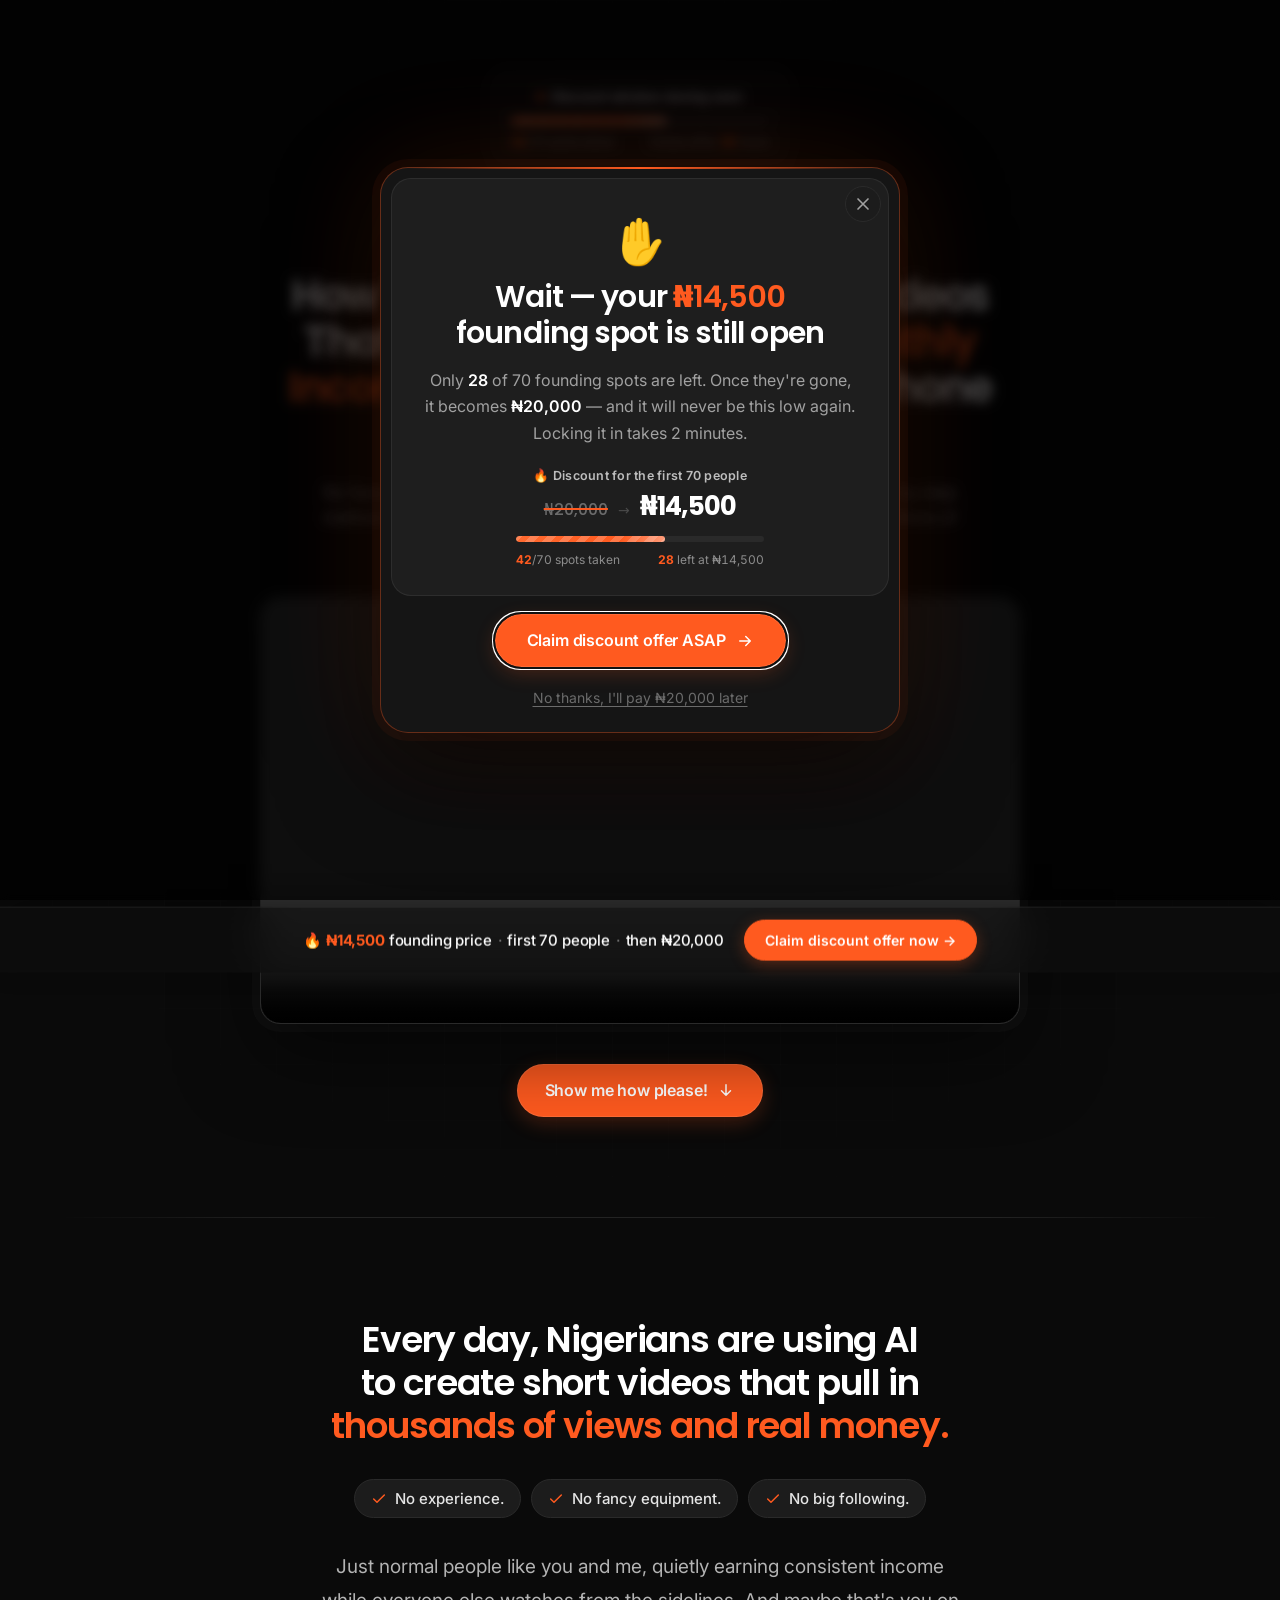
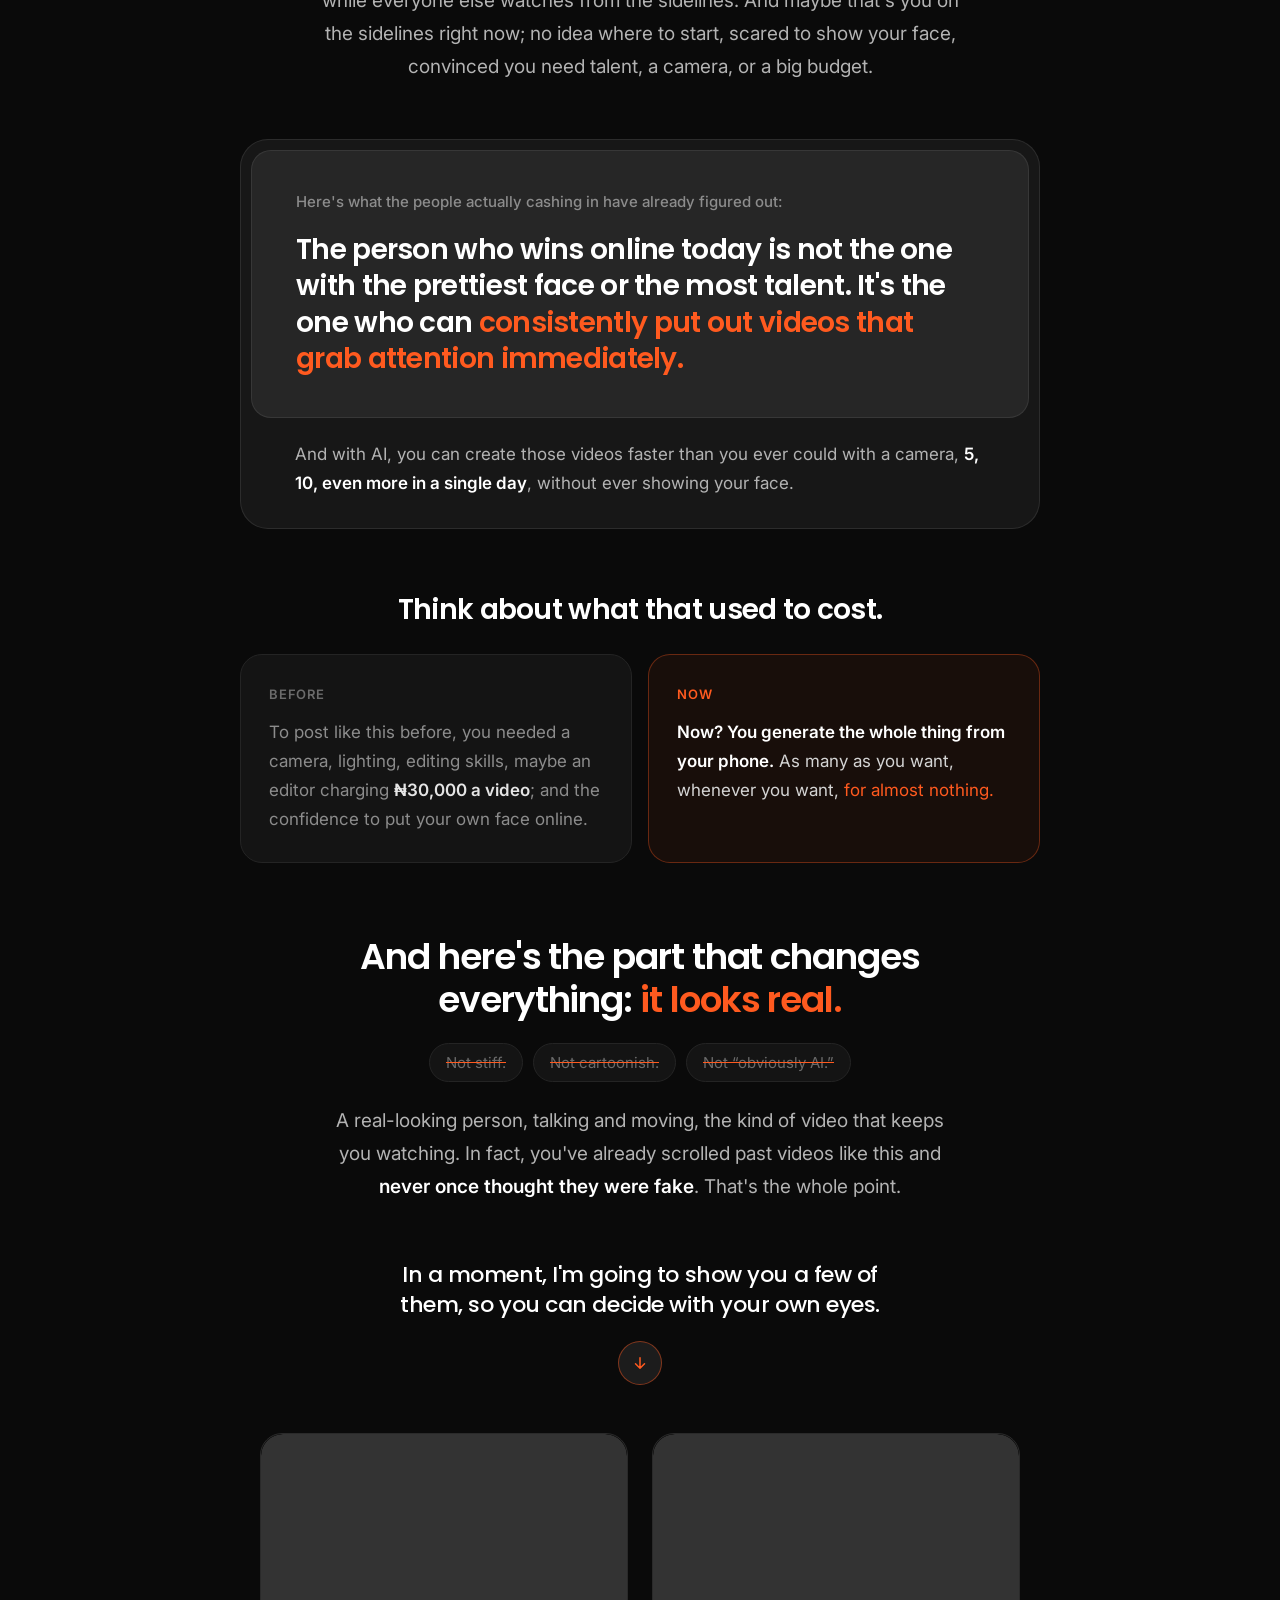
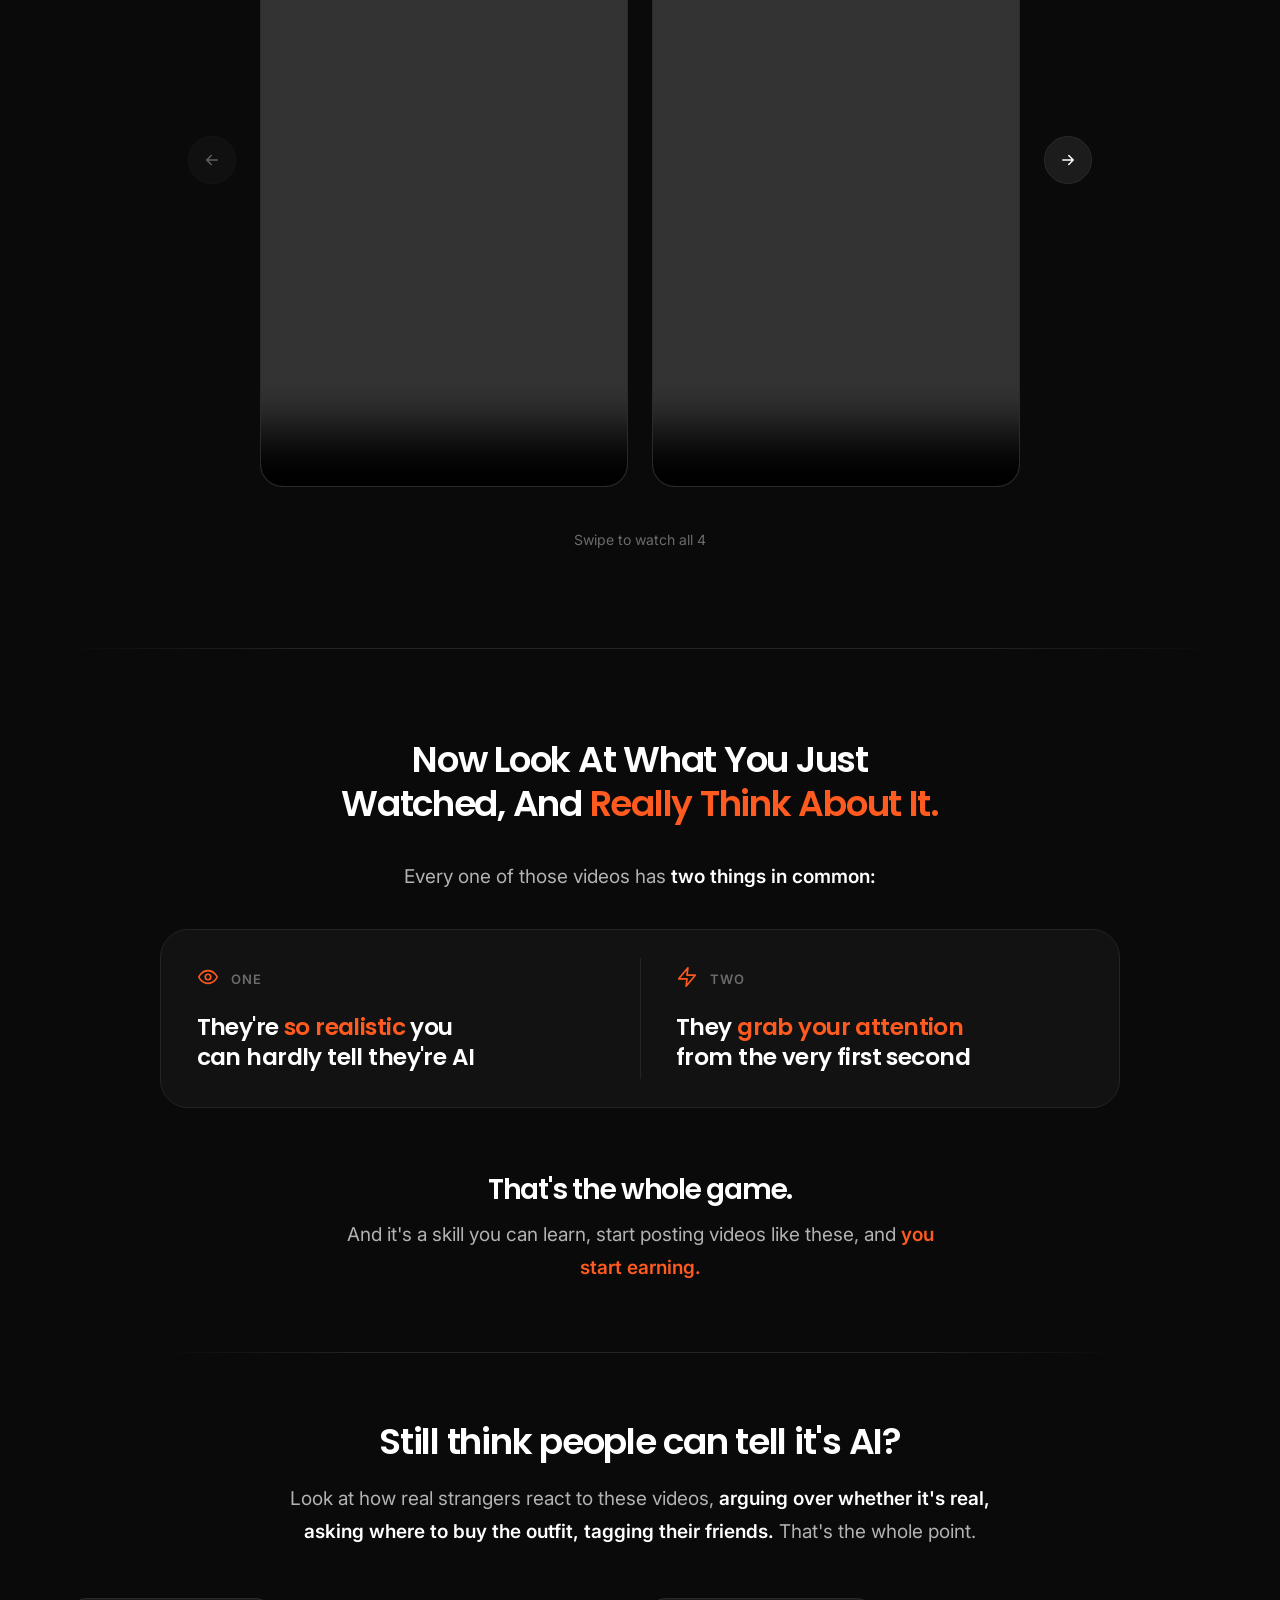
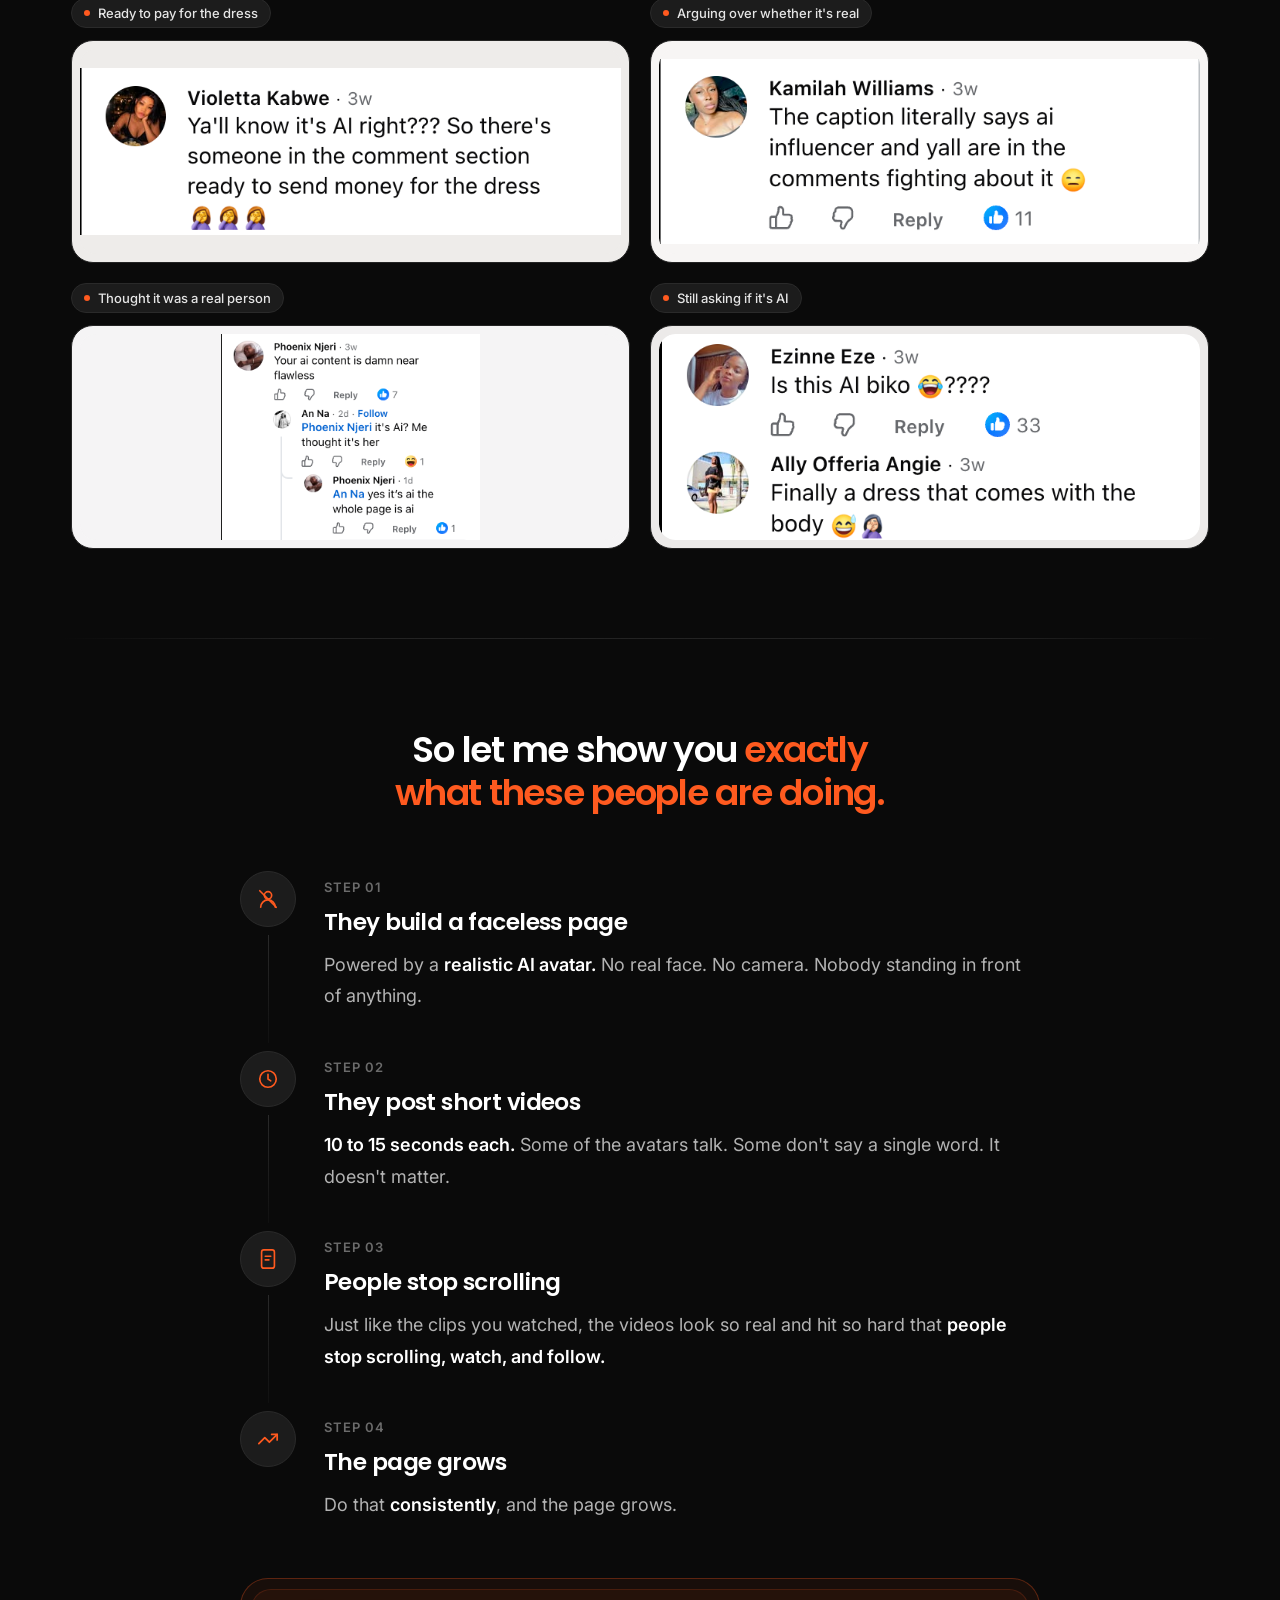
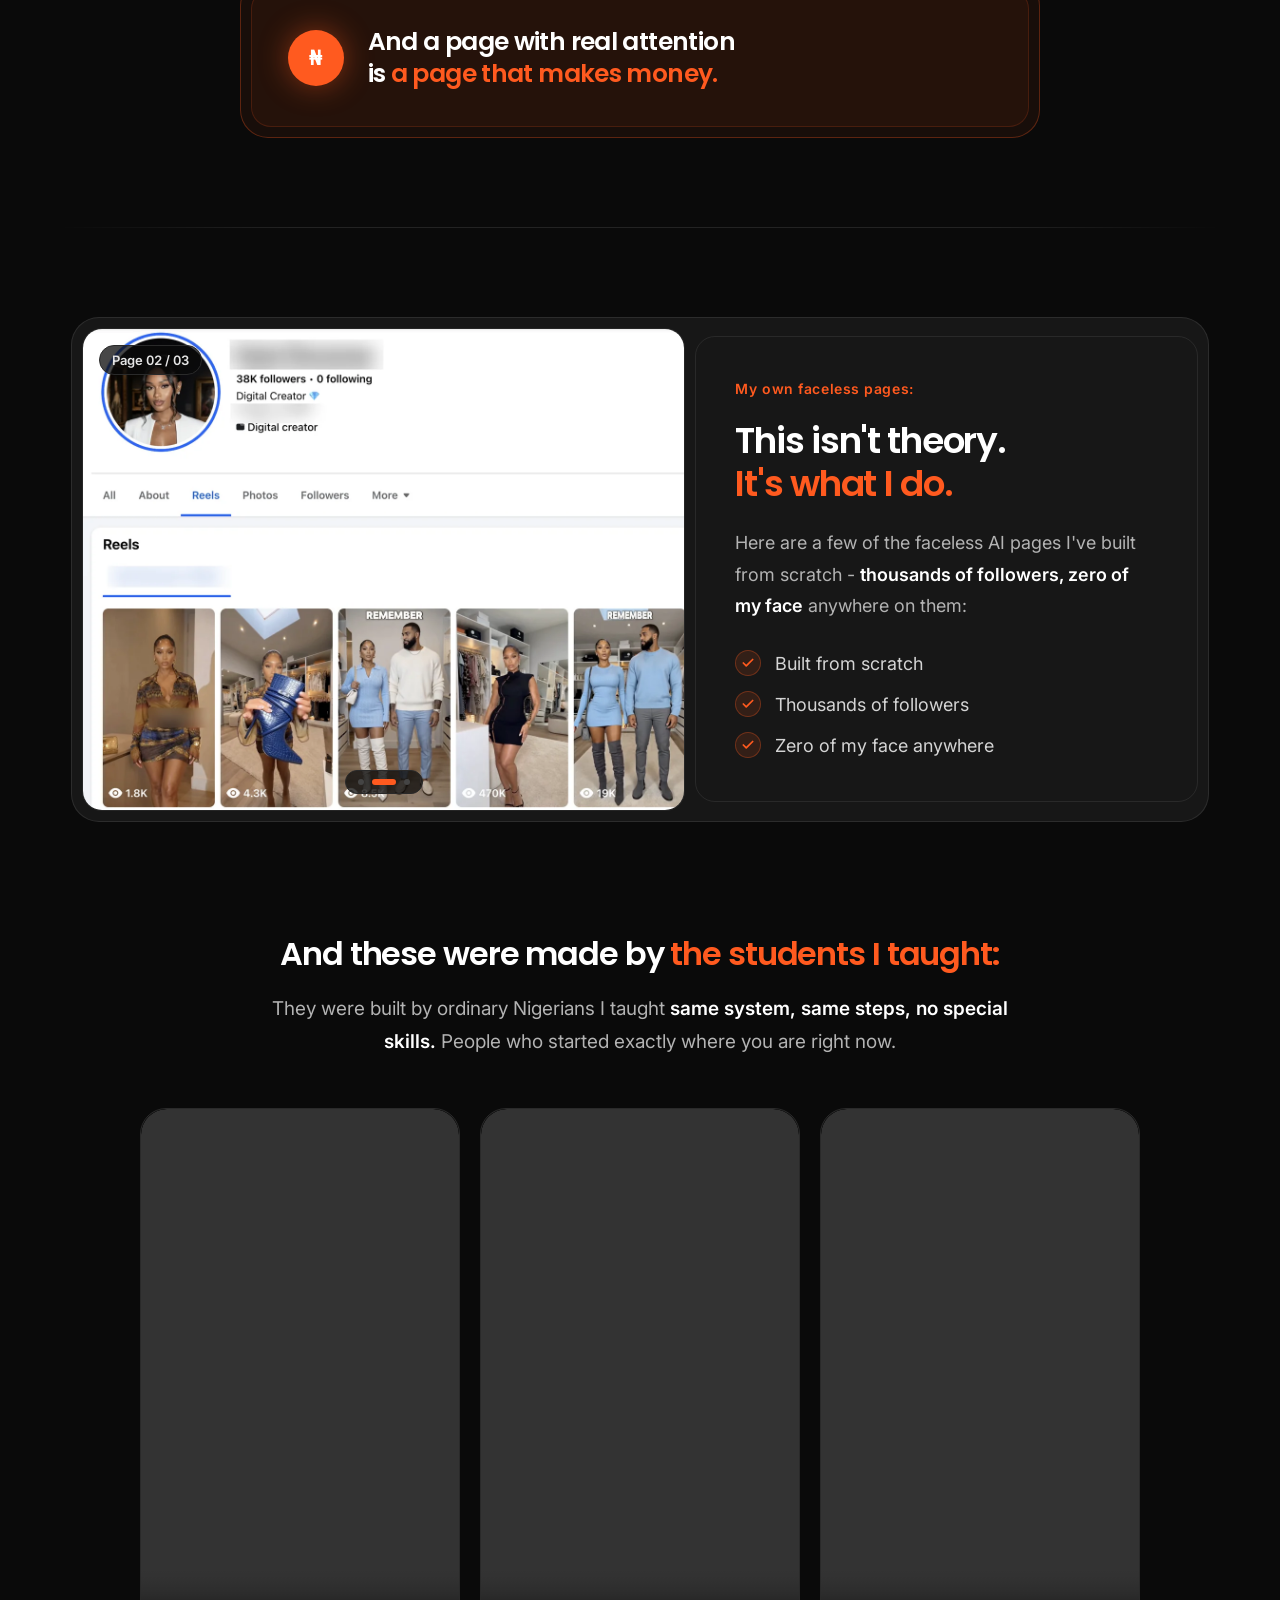
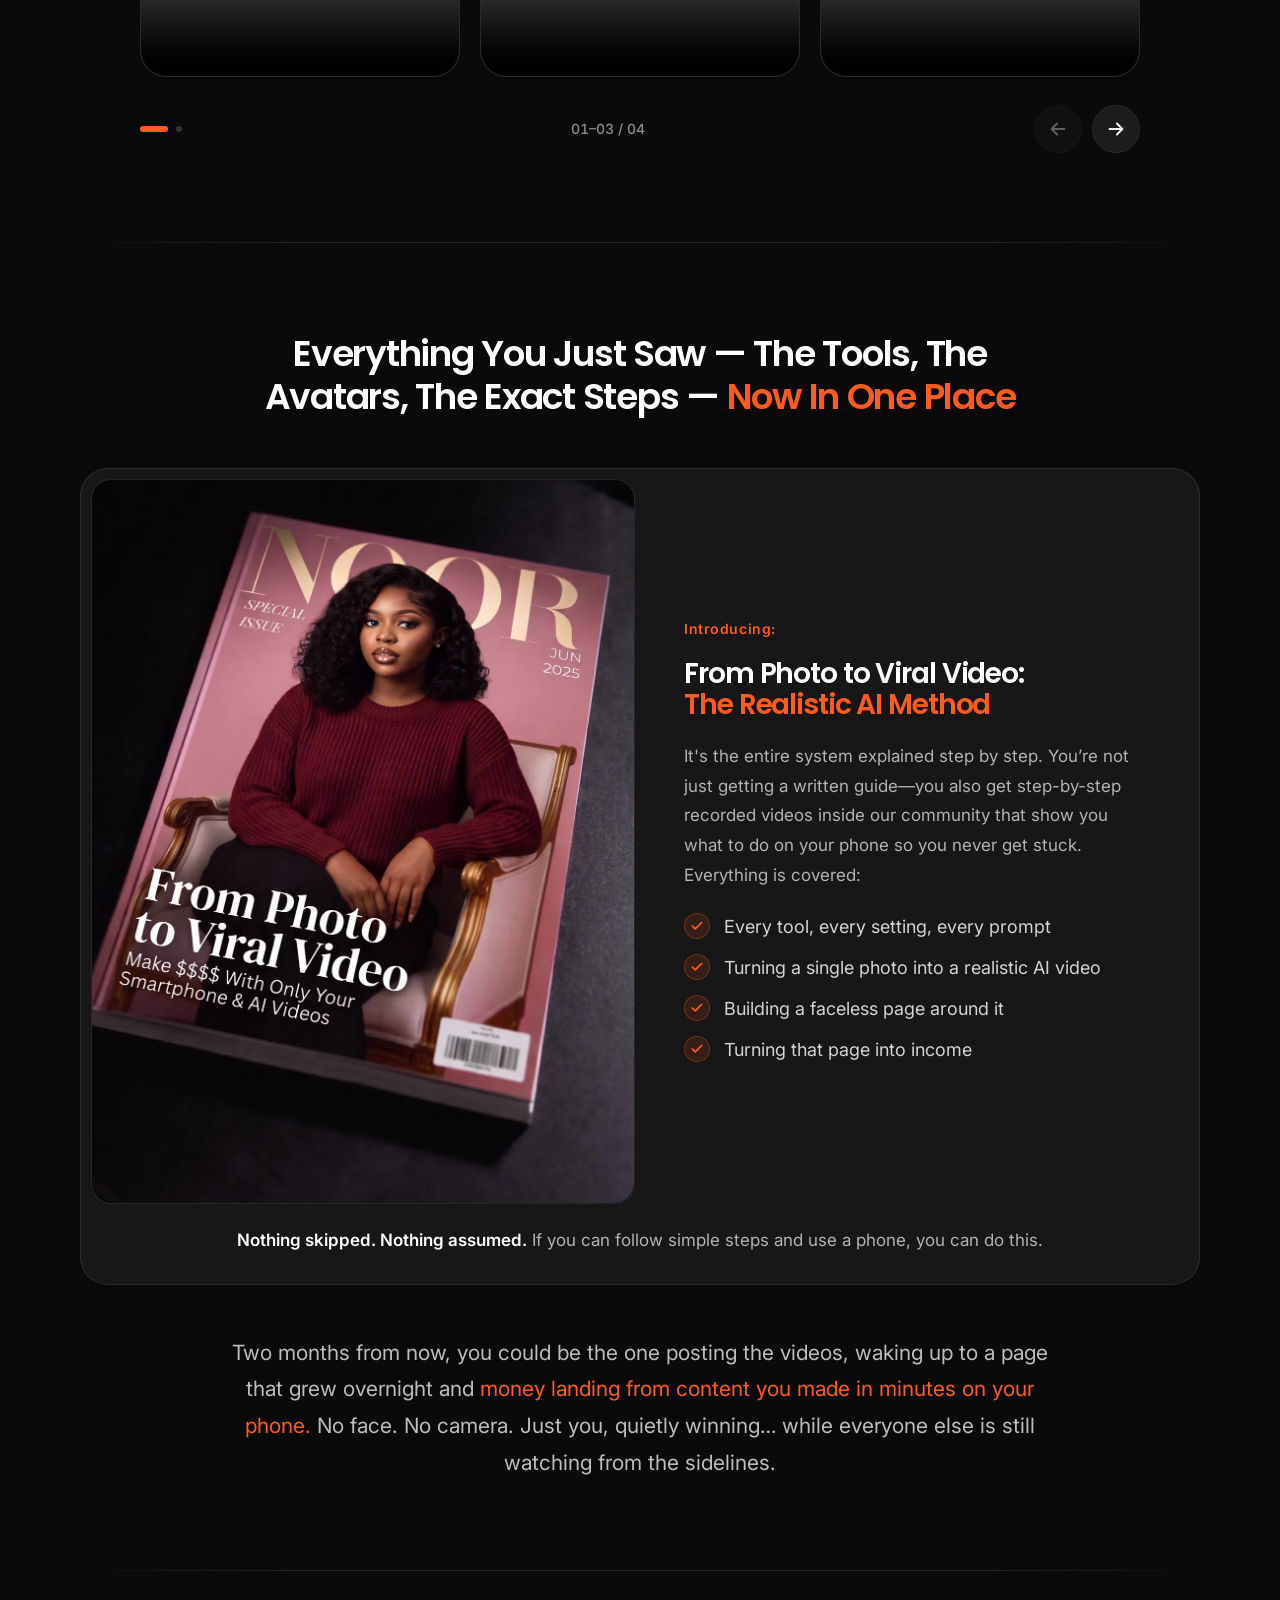
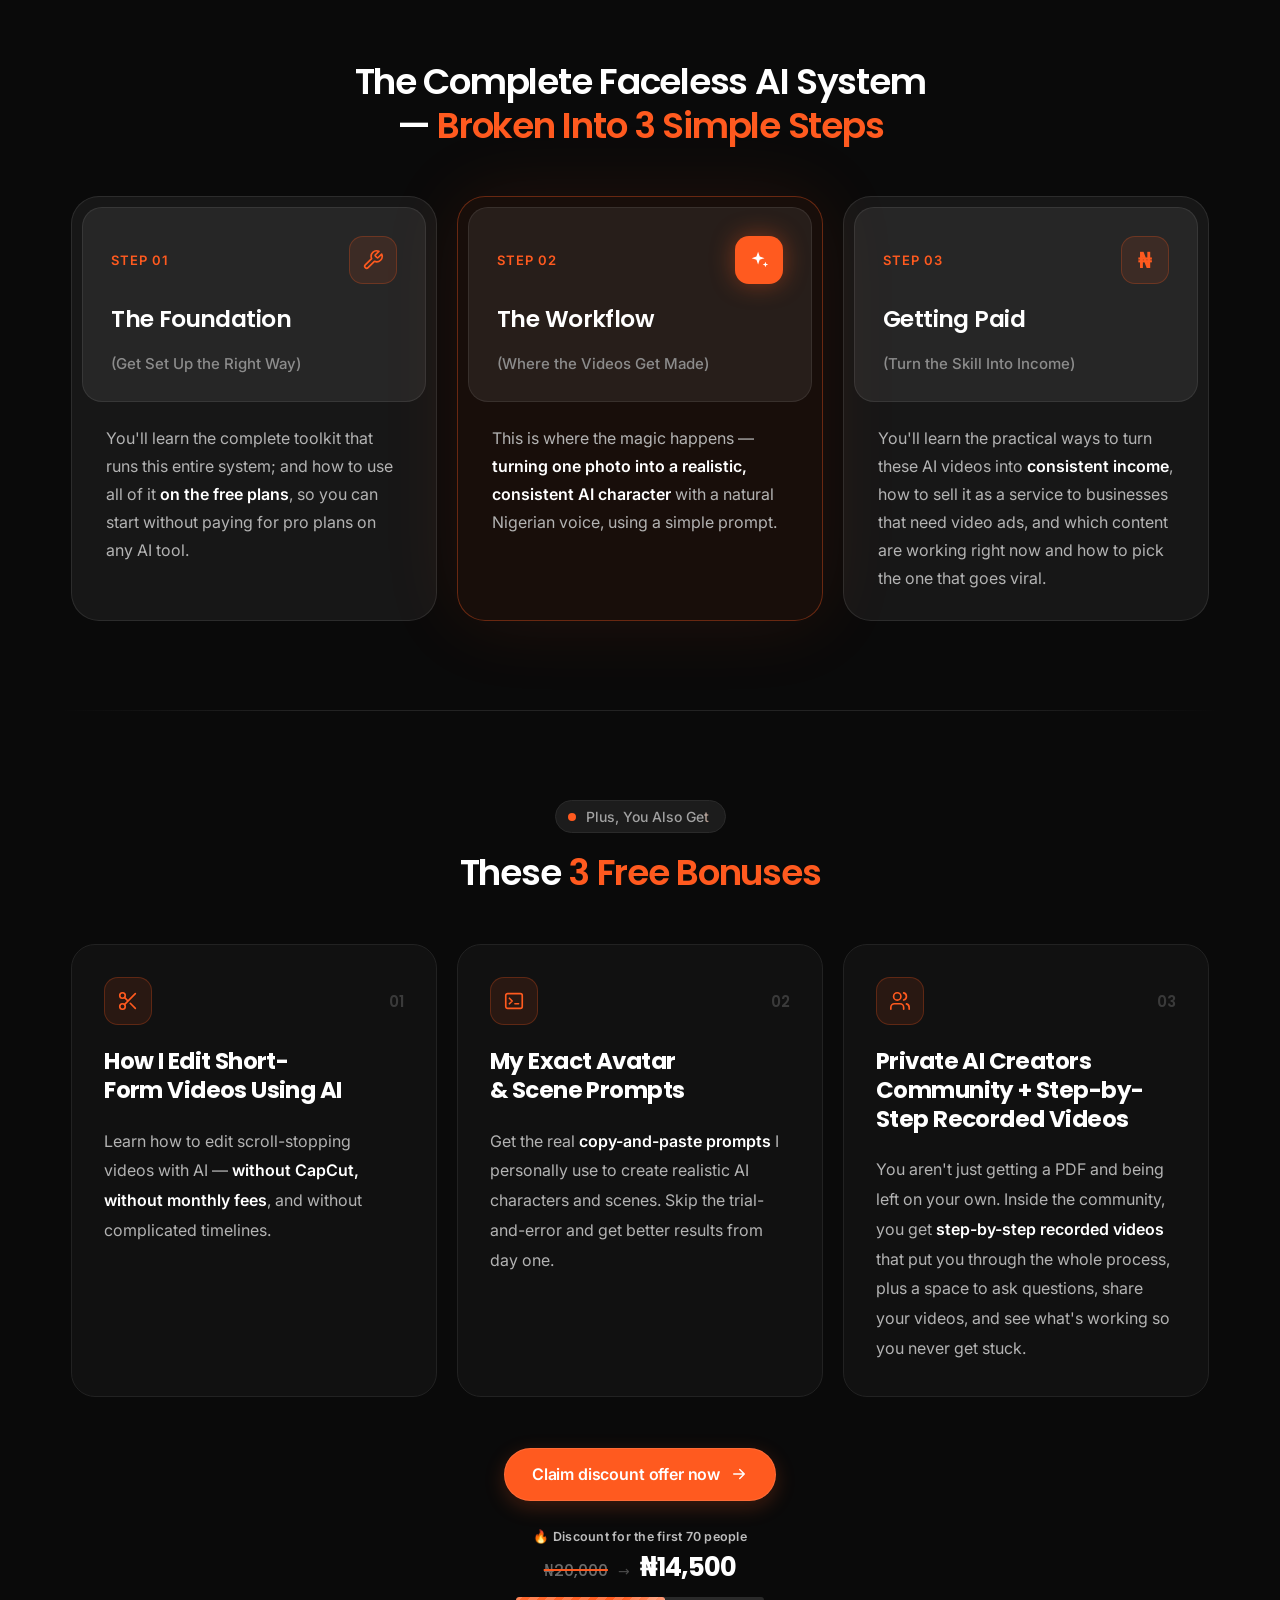
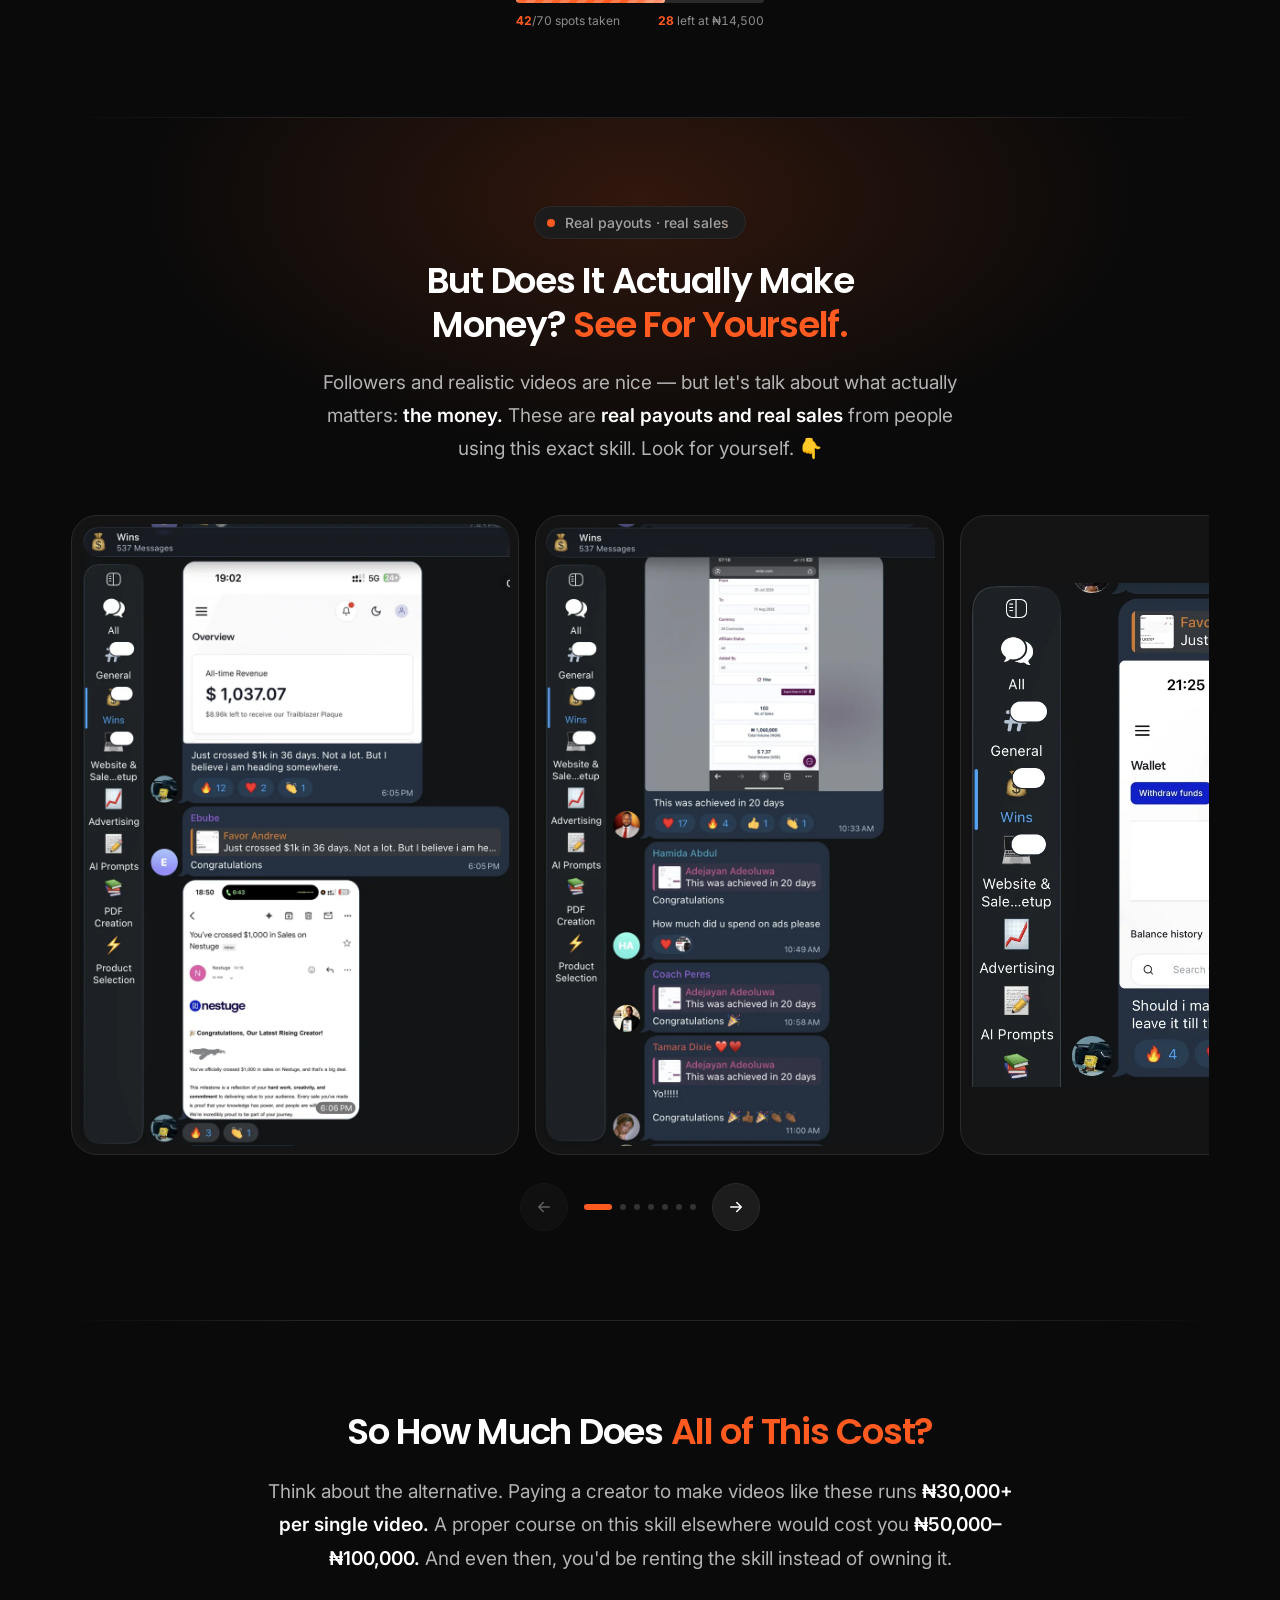
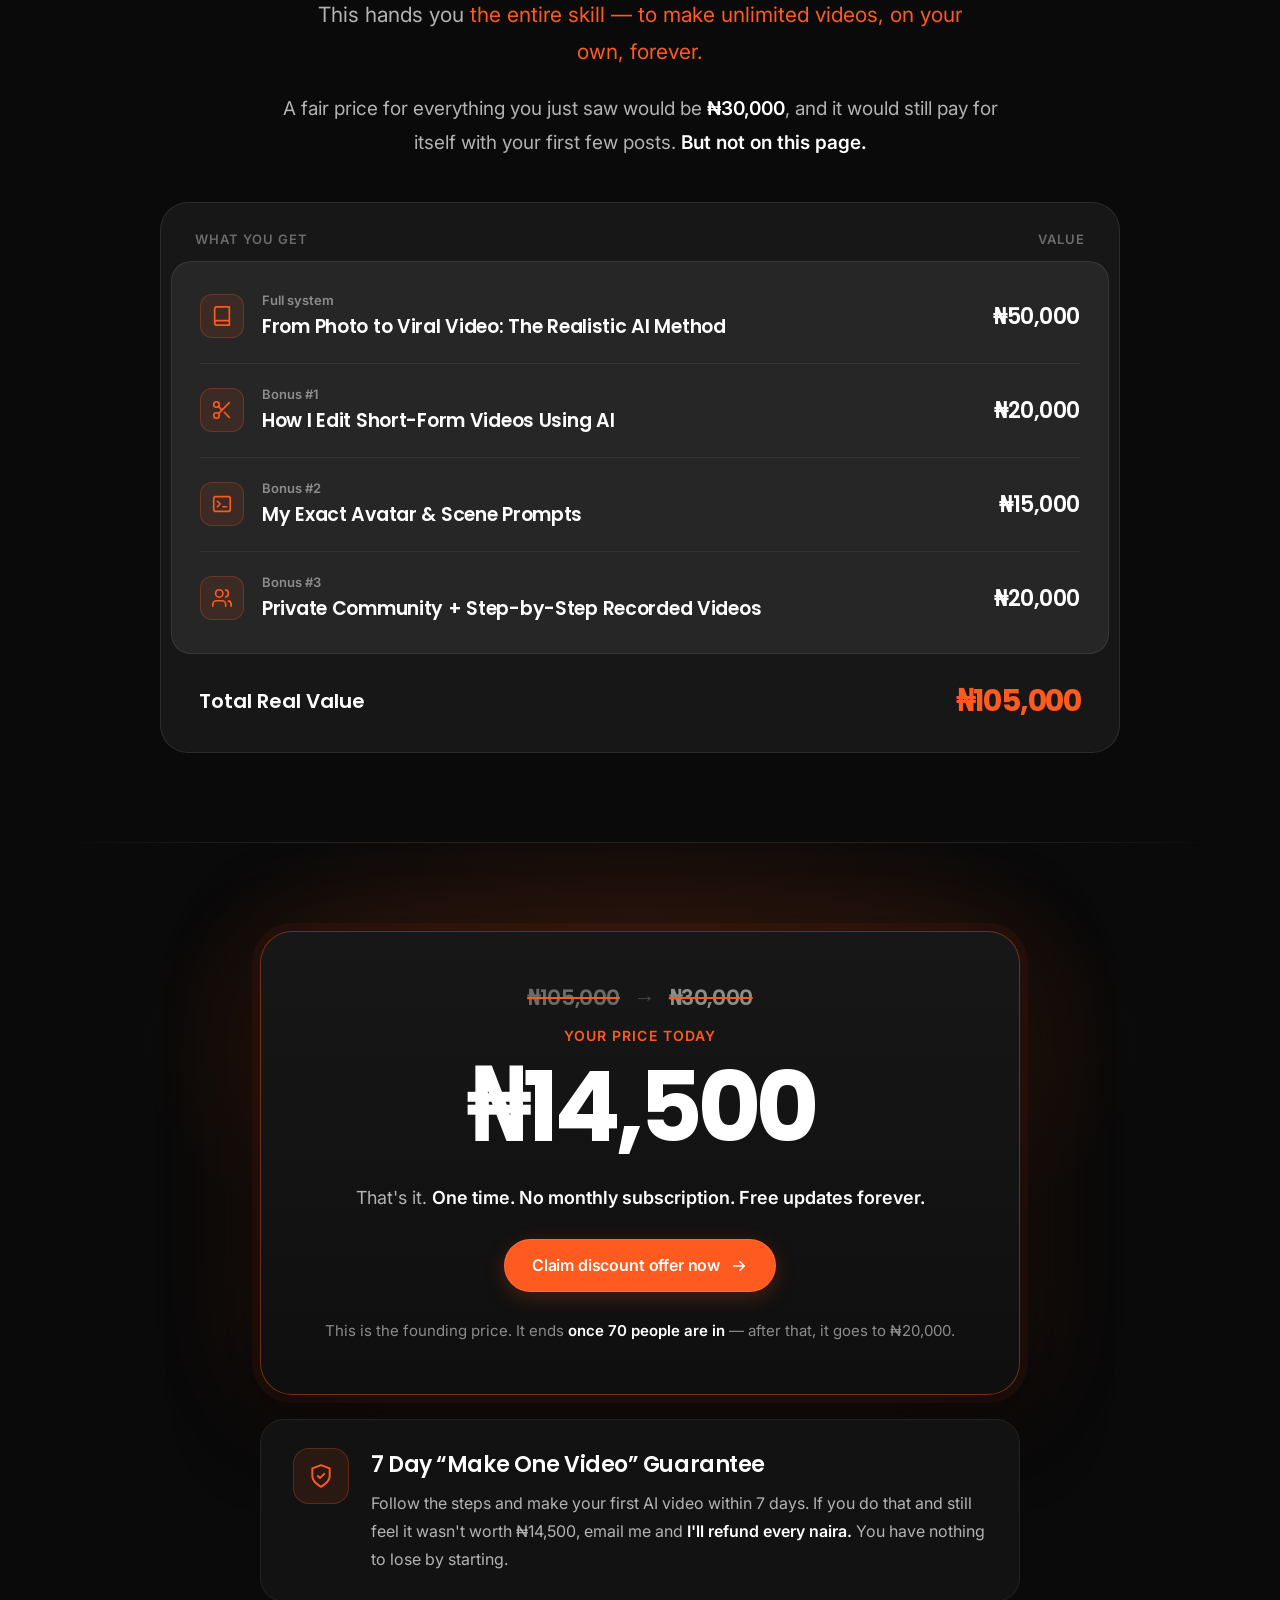
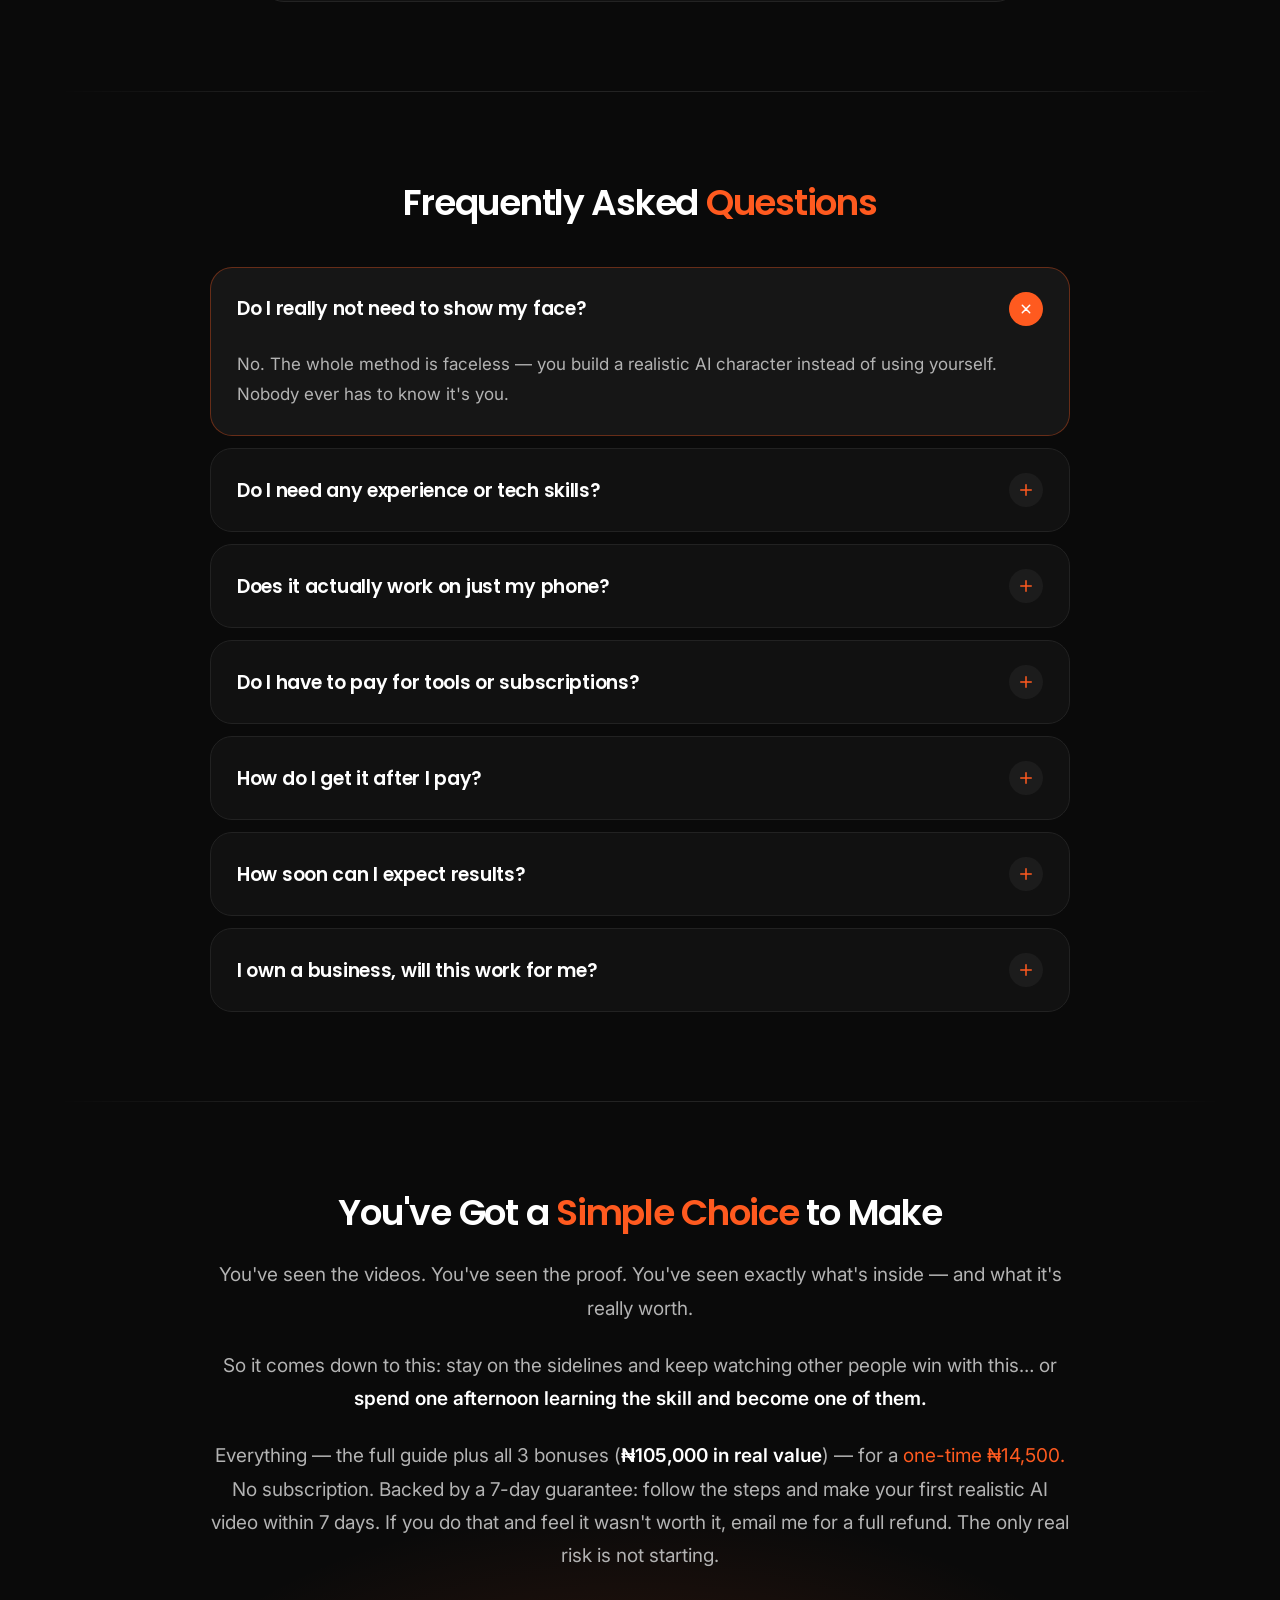
==== commit 66d277f9: "Update page copy from design-reference/index.1.html - Hero: "helping real Nigerians make $1K to $2K+" ====
--- a/index.html
+++ b/index.html
@@ -46,7 +46,7 @@
 
       <h1 id="hero-title" class="hero__title">How To Generate Realistic AI Videos That <span class="hl">Double Your Current Monthly Income</span> With Just Your Smartphone - <span class="muted">Zero Experience Needed</span></h1>
 
-      <p class="hero__sub">No face, no camera, no editing skills, no expensive tools - just a proven, step-by-step method already earning real Nigerians at least $1K to $2K every month and millions of views on Instagram and Facebook.</p>
+      <p class="hero__sub">No face, no camera, no editing skills, no expensive tools - just a proven, step-by-step method already helping real Nigerians make $1K to $2K+ every month and millions of views on Instagram and Facebook.</p>
 
       <div class="video media media--video is-filled" data-media="video" data-adapt="frame" data-key="hero-video" data-src="assets/videos/hero-video.mp4">
         <video class="media__el" src="assets/videos/hero-video.mp4#t=0.1" controls playsinline preload="metadata"></video>
@@ -260,7 +260,7 @@
     <div style="padding:clamp(19px, 3.333vw, 48px) clamp(18px, 3.056vw, 44px);display:flex;flex-direction:column;justify-content:center;gap:22px">
       <span style="font-family:Inter,sans-serif;font-size:14px;font-weight:600;letter-spacing:.04em;color:#FF5A1F">Introducing:</span>
       <h3 style="margin:0;font-family:Poppins,sans-serif;font-weight:600;font-size:clamp(21px, 2.6vw, 28px);line-height:1.08;letter-spacing:-0.04em;color:#fff;text-wrap:balance">From Photo to Viral Video: <span style="color:#FF5A1F">The Realistic AI Method</span></h3>
-      <p style="margin:0;font-family:Inter,sans-serif;font-size:19px;line-height:1.75;color:#B3B3B3;text-wrap:pretty;font-size:17px">It's the entire system, written out step by step; everything for:</p>
+      <p style="margin:0;font-family:Inter,sans-serif;font-size:19px;line-height:1.75;color:#B3B3B3;text-wrap:pretty;font-size:17px">It's the entire system explained step by step. You’re not just getting a written guide—you also get step-by-step recorded videos inside our community that show you what to do on your phone so you never get stuck. Everything is covered:</p>
       <div style="display:flex;flex-direction:column;gap:14px"><div style="display:flex;align-items:center;gap:14px"><span style="width:26px;height:26px;border-radius:50%;flex:none;background:rgba(255,90,31,.12);border:1px solid rgba(255,90,31,.3);color:#FF5A1F;display:grid;place-items:center"><svg width="14" height="14" viewBox="0 0 24 24" fill="none" stroke="currentColor" stroke-width="3" stroke-linecap="round" stroke-linejoin="round"><path d="M20 6 9 17l-5-5"></path></svg></span><span style="font-family:Inter,sans-serif;font-size:18px;line-height:1.5;color:#D4D4D4">Every tool, every setting, every prompt</span></div><div style="display:flex;align-items:center;gap:14px"><span style="width:26px;height:26px;border-radius:50%;flex:none;background:rgba(255,90,31,.12);border:1px solid rgba(255,90,31,.3);color:#FF5A1F;display:grid;place-items:center"><svg width="14" height="14" viewBox="0 0 24 24" fill="none" stroke="currentColor" stroke-width="3" stroke-linecap="round" stroke-linejoin="round"><path d="M20 6 9 17l-5-5"></path></svg></span><span style="font-family:Inter,sans-serif;font-size:18px;line-height:1.5;color:#D4D4D4">Turning a single photo into a realistic AI video</span></div><div style="display:flex;align-items:center;gap:14px"><span style="width:26px;height:26px;border-radius:50%;flex:none;background:rgba(255,90,31,.12);border:1px solid rgba(255,90,31,.3);color:#FF5A1F;display:grid;place-items:center"><svg width="14" height="14" viewBox="0 0 24 24" fill="none" stroke="currentColor" stroke-width="3" stroke-linecap="round" stroke-linejoin="round"><path d="M20 6 9 17l-5-5"></path></svg></span><span style="font-family:Inter,sans-serif;font-size:18px;line-height:1.5;color:#D4D4D4">Building a faceless page around it</span></div><div style="display:flex;align-items:center;gap:14px"><span style="width:26px;height:26px;border-radius:50%;flex:none;background:rgba(255,90,31,.12);border:1px solid rgba(255,90,31,.3);color:#FF5A1F;display:grid;place-items:center"><svg width="14" height="14" viewBox="0 0 24 24" fill="none" stroke="currentColor" stroke-width="3" stroke-linecap="round" stroke-linejoin="round"><path d="M20 6 9 17l-5-5"></path></svg></span><span style="font-family:Inter,sans-serif;font-size:18px;line-height:1.5;color:#D4D4D4">Turning that page into income</span></div></div>
     </div>
   </div>
@@ -304,8 +304,8 @@
     
     <span class="bonus-icon" style="width:48px;height:48px;border-radius:14px;flex:none;display:grid;place-items:center;background:rgba(255,90,31,.1);border:1px solid rgba(255,90,31,.25);color:#FF5A1F;animation-delay:-2.2s"><svg width="22" height="22" viewBox="0 0 24 24" fill="none" stroke="currentColor" stroke-width="1.8" stroke-linecap="round" stroke-linejoin="round"><path d="M16 21v-2a4 4 0 0 0-4-4H6a4 4 0 0 0-4 4v2"></path><circle cx="9" cy="7" r="4"></circle><path d="M22 21v-2a4 4 0 0 0-3-3.87M16 3.13a4 4 0 0 1 0 7.75"></path></svg></span><span style="font-family:Poppins,sans-serif;font-weight:600;font-size:15px;color:#3A3A3A;font-variant-numeric:tabular-nums">03</span>
   </div>
-  <div style="margin:0;font-family:Poppins,sans-serif;font-weight:600;font-size:clamp(20px, 1.667vw, 24px);letter-spacing:-0.025em;color:#fff"><h3 style="text-wrap:balance;margin:0px;font-size:23px;line-height:1.25;letter-spacing:-0.025em">Private AI Creators Community</h3></div>
-  <p style="margin:0;font-family:Inter,sans-serif;font-size:19px;line-height:1.75;color:#B3B3B3;text-wrap:pretty;font-size:17px"><span style="font-size:16px">Join other creators, ask questions, share your videos, and </span><span style="font-size:16px;color:rgb(255, 255, 255);font-weight:600">see what's currently working.</span></p>
+  <div style="margin:0;font-family:Poppins,sans-serif;font-weight:600;font-size:clamp(20px, 1.667vw, 24px);letter-spacing:-0.025em;color:#fff"><h3 style="text-wrap:balance;margin:0px;font-size:23px;line-height:1.25;letter-spacing:-0.025em">Private AI Creators Community + Step-by-Step Recorded Videos</h3></div>
+  <p style="margin:0;font-family:Inter,sans-serif;font-size:19px;line-height:1.75;color:#B3B3B3;text-wrap:pretty;font-size:17px"><span style="font-size:16px">You aren't just getting a PDF and being left on your own. Inside the community, you get </span><span style="font-size:16px;color:rgb(255, 255, 255);font-weight:600">step-by-step recorded videos</span><span style="font-size:16px"> that put you through the whole process, plus a space to ask questions, share your videos, and see what's working so you never get stuck.</span></p>
 </div>
       
     </div>
@@ -334,7 +334,7 @@
   <section id="cost-value-stack" data-section="Cost &amp; Value Stack" data-screen-label="10 · Cost &amp; Value Stack" aria-labelledby="cost-value-stack-title" class="sec" style="position:relative;overflow:hidden;background:#0A0A0A;padding:clamp(56px, 6.944vw, 100px) clamp(32px, 5.556vw, 80px) clamp(56px, 6.944vw, 100px)"><div style="max-width:960px;margin:0 auto;display:flex;flex-direction:column;gap:clamp(19px, 3.333vw, 48px)">
   <div style="display:flex;flex-direction:column;align-items:center;gap:22px;text-align:center"><h2 id="cost-value-stack-title" style="margin:0;font-family:Poppins,sans-serif;font-weight:600;font-size:clamp(26px, 3.4vw, 36px);line-height:1.2;letter-spacing:-0.035em;color:#fff;text-wrap:balance">So How Much Does <span style="color:#FF5A1F">All of This Cost?</span></h2><p style="margin:0;font-family:Inter,sans-serif;font-size:19px;line-height:1.75;color:#B3B3B3;text-wrap:pretty;max-width:760px">Think about the alternative. Paying a creator to make videos like these runs <strong style="color:#fff;font-weight:600">₦30,000+ per single video.</strong> A proper course on this skill elsewhere would cost you <strong style="color:#fff;font-weight:600">₦50,000–₦100,000.</strong> And even then, you'd be renting the skill instead of owning it.</p><p style="margin:0;font-family:Inter,sans-serif;font-size:19px;line-height:1.75;color:#B3B3B3;text-wrap:pretty;max-width:760px;font-size:21px">This hands you <span style="color:#FF5A1F">the entire skill — to make unlimited videos, on your own, forever.</span></p><p style="margin:0;font-family:Inter,sans-serif;font-size:19px;line-height:1.75;color:#B3B3B3;text-wrap:pretty;max-width:760px">A fair price for everything you just saw would be <strong style="color:#fff;font-weight:600">₦30,000</strong>, and it would still pay for itself with your first few posts. <strong style="color:#fff;font-weight:600">But not on this page.</strong></p></div>
   <div style="padding:10px;border-radius:28px;background:rgba(255,255,255,.055);border:1px solid rgba(255,255,255,.09)"><div style="padding:18px 24px 14px;display:flex;justify-content:space-between;font-family:Inter,sans-serif;font-size:13px;font-weight:600;letter-spacing:.08em;text-transform:uppercase;color:#6B6B6B"><span>What You Get</span><span>Value</span></div>
-  <div class="stack-list" style="padding:8px 28px;border-radius:20px;background:rgba(255,255,255,.065);border:1px solid rgba(255,255,255,.08)"><div class="stack-row" style="display:flex;align-items:center;gap:18px;padding:22px 0"><span style="width:44px;height:44px;border-radius:12px;flex:none;display:grid;place-items:center;background:rgba(255,90,31,.1);border:1px solid rgba(255,90,31,.25);color:#FF5A1F"><svg width="22" height="22" viewBox="0 0 24 24" fill="none" stroke="currentColor" stroke-width="1.8" stroke-linecap="round" stroke-linejoin="round"><path d="M4 19.5v-15A2.5 2.5 0 0 1 6.5 2H20v20H6.5a2.5 2.5 0 0 1 0-5H20"></path></svg></span><div style="flex:1;min-width:0;display:flex;flex-direction:column;gap:4px"><span style="font-family:Inter,sans-serif;font-size:13px;font-weight:600;color:#8C8C8C">Full system</span><span style="font-family:Poppins,sans-serif;font-weight:600;font-size:19px;letter-spacing:-0.015em;color:#fff">From Photo to Viral Video: The Realistic AI Method</span></div><span style="font-family:Poppins,sans-serif;font-weight:600;font-size:22px;letter-spacing:-0.02em;color:#fff;font-variant-numeric:tabular-nums">₦50,000</span></div><div class="stack-row" style="display:flex;align-items:center;gap:18px;padding:22px 0;border-top:1px solid rgba(255,255,255,.07)"><span style="width:44px;height:44px;border-radius:12px;flex:none;display:grid;place-items:center;background:rgba(255,90,31,.1);border:1px solid rgba(255,90,31,.25);color:#FF5A1F"><svg width="22" height="22" viewBox="0 0 24 24" fill="none" stroke="currentColor" stroke-width="1.8" stroke-linecap="round" stroke-linejoin="round"><circle cx="6" cy="6" r="3"></circle><circle cx="6" cy="18" r="3"></circle><path d="M20 4 8.12 15.88M14.47 14.48 20 20M8.12 8.12 12 12"></path></svg></span><div style="flex:1;min-width:0;display:flex;flex-direction:column;gap:4px"><span style="font-family:Inter,sans-serif;font-size:13px;font-weight:600;color:#8C8C8C">Bonus #1</span><span style="font-family:Poppins,sans-serif;font-weight:600;font-size:19px;letter-spacing:-0.015em;color:#fff">How I Edit Short-Form Videos Using AI</span></div><span style="font-family:Poppins,sans-serif;font-weight:600;font-size:22px;letter-spacing:-0.02em;color:#fff;font-variant-numeric:tabular-nums">₦20,000</span></div><div class="stack-row" style="display:flex;align-items:center;gap:18px;padding:22px 0;border-top:1px solid rgba(255,255,255,.07)"><span style="width:44px;height:44px;border-radius:12px;flex:none;display:grid;place-items:center;background:rgba(255,90,31,.1);border:1px solid rgba(255,90,31,.25);color:#FF5A1F"><svg width="22" height="22" viewBox="0 0 24 24" fill="none" stroke="currentColor" stroke-width="1.8" stroke-linecap="round" stroke-linejoin="round"><rect x="3" y="4" width="18" height="16" rx="2"></rect><path d="m7 9 3 3-3 3M13 15h4"></path></svg></span><div style="flex:1;min-width:0;display:flex;flex-direction:column;gap:4px"><span style="font-family:Inter,sans-serif;font-size:13px;font-weight:600;color:#8C8C8C">Bonus #2</span><span style="font-family:Poppins,sans-serif;font-weight:600;font-size:19px;letter-spacing:-0.015em;color:#fff">My Exact Avatar &amp; Scene Prompts</span></div><span style="font-family:Poppins,sans-serif;font-weight:600;font-size:22px;letter-spacing:-0.02em;color:#fff;font-variant-numeric:tabular-nums">₦15,000</span></div><div class="stack-row" style="display:flex;align-items:center;gap:18px;padding:22px 0;border-top:1px solid rgba(255,255,255,.07)"><span style="width:44px;height:44px;border-radius:12px;flex:none;display:grid;place-items:center;background:rgba(255,90,31,.1);border:1px solid rgba(255,90,31,.25);color:#FF5A1F"><svg width="22" height="22" viewBox="0 0 24 24" fill="none" stroke="currentColor" stroke-width="1.8" stroke-linecap="round" stroke-linejoin="round"><path d="M16 21v-2a4 4 0 0 0-4-4H6a4 4 0 0 0-4 4v2"></path><circle cx="9" cy="7" r="4"></circle><path d="M22 21v-2a4 4 0 0 0-3-3.87M16 3.13a4 4 0 0 1 0 7.75"></path></svg></span><div style="flex:1;min-width:0;display:flex;flex-direction:column;gap:4px"><span style="font-family:Inter,sans-serif;font-size:13px;font-weight:600;color:#8C8C8C">Bonus #3</span><span style="font-family:Poppins,sans-serif;font-weight:600;font-size:19px;letter-spacing:-0.015em;color:#fff">Private AI Creators Community</span></div><span style="font-family:Poppins,sans-serif;font-weight:600;font-size:22px;letter-spacing:-0.02em;color:#fff;font-variant-numeric:tabular-nums">₦20,000</span></div></div>
+  <div class="stack-list" style="padding:8px 28px;border-radius:20px;background:rgba(255,255,255,.065);border:1px solid rgba(255,255,255,.08)"><div class="stack-row" style="display:flex;align-items:center;gap:18px;padding:22px 0"><span style="width:44px;height:44px;border-radius:12px;flex:none;display:grid;place-items:center;background:rgba(255,90,31,.1);border:1px solid rgba(255,90,31,.25);color:#FF5A1F"><svg width="22" height="22" viewBox="0 0 24 24" fill="none" stroke="currentColor" stroke-width="1.8" stroke-linecap="round" stroke-linejoin="round"><path d="M4 19.5v-15A2.5 2.5 0 0 1 6.5 2H20v20H6.5a2.5 2.5 0 0 1 0-5H20"></path></svg></span><div style="flex:1;min-width:0;display:flex;flex-direction:column;gap:4px"><span style="font-family:Inter,sans-serif;font-size:13px;font-weight:600;color:#8C8C8C">Full system</span><span style="font-family:Poppins,sans-serif;font-weight:600;font-size:19px;letter-spacing:-0.015em;color:#fff">From Photo to Viral Video: The Realistic AI Method</span></div><span style="font-family:Poppins,sans-serif;font-weight:600;font-size:22px;letter-spacing:-0.02em;color:#fff;font-variant-numeric:tabular-nums">₦50,000</span></div><div class="stack-row" style="display:flex;align-items:center;gap:18px;padding:22px 0;border-top:1px solid rgba(255,255,255,.07)"><span style="width:44px;height:44px;border-radius:12px;flex:none;display:grid;place-items:center;background:rgba(255,90,31,.1);border:1px solid rgba(255,90,31,.25);color:#FF5A1F"><svg width="22" height="22" viewBox="0 0 24 24" fill="none" stroke="currentColor" stroke-width="1.8" stroke-linecap="round" stroke-linejoin="round"><circle cx="6" cy="6" r="3"></circle><circle cx="6" cy="18" r="3"></circle><path d="M20 4 8.12 15.88M14.47 14.48 20 20M8.12 8.12 12 12"></path></svg></span><div style="flex:1;min-width:0;display:flex;flex-direction:column;gap:4px"><span style="font-family:Inter,sans-serif;font-size:13px;font-weight:600;color:#8C8C8C">Bonus #1</span><span style="font-family:Poppins,sans-serif;font-weight:600;font-size:19px;letter-spacing:-0.015em;color:#fff">How I Edit Short-Form Videos Using AI</span></div><span style="font-family:Poppins,sans-serif;font-weight:600;font-size:22px;letter-spacing:-0.02em;color:#fff;font-variant-numeric:tabular-nums">₦20,000</span></div><div class="stack-row" style="display:flex;align-items:center;gap:18px;padding:22px 0;border-top:1px solid rgba(255,255,255,.07)"><span style="width:44px;height:44px;border-radius:12px;flex:none;display:grid;place-items:center;background:rgba(255,90,31,.1);border:1px solid rgba(255,90,31,.25);color:#FF5A1F"><svg width="22" height="22" viewBox="0 0 24 24" fill="none" stroke="currentColor" stroke-width="1.8" stroke-linecap="round" stroke-linejoin="round"><rect x="3" y="4" width="18" height="16" rx="2"></rect><path d="m7 9 3 3-3 3M13 15h4"></path></svg></span><div style="flex:1;min-width:0;display:flex;flex-direction:column;gap:4px"><span style="font-family:Inter,sans-serif;font-size:13px;font-weight:600;color:#8C8C8C">Bonus #2</span><span style="font-family:Poppins,sans-serif;font-weight:600;font-size:19px;letter-spacing:-0.015em;color:#fff">My Exact Avatar &amp; Scene Prompts</span></div><span style="font-family:Poppins,sans-serif;font-weight:600;font-size:22px;letter-spacing:-0.02em;color:#fff;font-variant-numeric:tabular-nums">₦15,000</span></div><div class="stack-row" style="display:flex;align-items:center;gap:18px;padding:22px 0;border-top:1px solid rgba(255,255,255,.07)"><span style="width:44px;height:44px;border-radius:12px;flex:none;display:grid;place-items:center;background:rgba(255,90,31,.1);border:1px solid rgba(255,90,31,.25);color:#FF5A1F"><svg width="22" height="22" viewBox="0 0 24 24" fill="none" stroke="currentColor" stroke-width="1.8" stroke-linecap="round" stroke-linejoin="round"><path d="M16 21v-2a4 4 0 0 0-4-4H6a4 4 0 0 0-4 4v2"></path><circle cx="9" cy="7" r="4"></circle><path d="M22 21v-2a4 4 0 0 0-3-3.87M16 3.13a4 4 0 0 1 0 7.75"></path></svg></span><div style="flex:1;min-width:0;display:flex;flex-direction:column;gap:4px"><span style="font-family:Inter,sans-serif;font-size:13px;font-weight:600;color:#8C8C8C">Bonus #3</span><span style="font-family:Poppins,sans-serif;font-weight:600;font-size:19px;letter-spacing:-0.015em;color:#fff">Private Community + Step-by-Step Recorded Videos</span></div><span style="font-family:Poppins,sans-serif;font-weight:600;font-size:22px;letter-spacing:-0.02em;color:#fff;font-variant-numeric:tabular-nums">₦20,000</span></div></div>
   <div class="stack-total" style="padding:24px 28px 18px;display:flex;align-items:center;justify-content:space-between"><span style="font-family:Poppins,sans-serif;font-weight:600;font-size:20px;color:#fff">Total Real Value</span><span style="font-family:Poppins,sans-serif;font-weight:700;font-size:clamp(20px, 2.361vw, 34px);letter-spacing:-0.04em;color:#FF5A1F">₦105,000</span></div></div>
 </div></section>
 
@@ -358,7 +358,7 @@
   <section id="faq" data-section="FAQ" data-screen-label="12 · FAQ" aria-labelledby="faq-title" class="sec" style="position:relative;overflow:hidden;background:#0A0A0A;padding:clamp(56px, 6.944vw, 100px) clamp(32px, 5.556vw, 80px) clamp(56px, 6.944vw, 100px)"><div style="max-width:860px;margin:0 auto;display:flex;flex-direction:column;gap:clamp(19px, 3.333vw, 48px)">
   <h2 id="faq-title" style="margin:0;font-family:Poppins,sans-serif;font-weight:600;font-size:clamp(26px, 3.4vw, 36px);line-height:1.2;letter-spacing:-0.035em;color:#fff;text-wrap:balance;text-align:center">Frequently Asked <span style="color:#FF5A1F">Questions</span></h2>
   <div style="display:flex;flex-direction:column;gap:12px"><div class="faq-item is-open" style="border-radius:22px;background:#111;border:1px solid #222;transition:background .3s,border-color .3s"><button type="button" data-faq-toggle aria-expanded="true" style="width:100%;padding:24px 26px;background:none;border:0;cursor:pointer;display:flex;align-items:center;justify-content:space-between;gap:20px;text-align:left;font-family:Poppins,sans-serif;font-weight:600;font-size:19px;line-height:1.35;letter-spacing:-0.015em;color:#fff"><span>Do I really not need to show my face?</span><span class="faq__icon" style="width:34px;height:34px;flex:none;border-radius:50%;display:grid;place-items:center;background:#1C1C1C;color:#FF5A1F;transform:rotate(0deg);transition:transform .3s,background .3s,color .3s"><svg width="18" height="18" viewBox="0 0 24 24" fill="none" stroke="currentColor" stroke-width="2" stroke-linecap="round" stroke-linejoin="round"><path d="M12 5v14M5 12h14"></path></svg></span></button><div class="faq__answer" data-faq-answer><p style="margin:0;font-family:Inter,sans-serif;font-size:19px;line-height:1.75;color:#B3B3B3;text-wrap:pretty;font-size:17px;padding:0 26px 26px">No. The whole method is faceless — you build a realistic AI character instead of using yourself. Nobody ever has to know it's you.</p></div></div>
-<div class="faq-item" style="border-radius:22px;background:#111;border:1px solid #222;transition:background .3s,border-color .3s"><button type="button" data-faq-toggle aria-expanded="false" style="width:100%;padding:24px 26px;background:none;border:0;cursor:pointer;display:flex;align-items:center;justify-content:space-between;gap:20px;text-align:left;font-family:Poppins,sans-serif;font-weight:600;font-size:19px;line-height:1.35;letter-spacing:-0.015em;color:#fff"><span>Do I need any experience or tech skills?</span><span class="faq__icon" style="width:34px;height:34px;flex:none;border-radius:50%;display:grid;place-items:center;background:#1C1C1C;color:#FF5A1F;transform:rotate(0deg);transition:transform .3s,background .3s,color .3s"><svg width="18" height="18" viewBox="0 0 24 24" fill="none" stroke="currentColor" stroke-width="2" stroke-linecap="round" stroke-linejoin="round"><path d="M12 5v14M5 12h14"></path></svg></span></button><div class="faq__answer" data-faq-answer hidden><p style="margin:0;font-family:Inter,sans-serif;font-size:19px;line-height:1.75;color:#B3B3B3;text-wrap:pretty;font-size:17px;padding:0 26px 26px">None. If you can use a phone and copy-and-paste, you can do this. Every step is in order, and the exact prompts are handed to you.</p></div></div>
+<div class="faq-item" style="border-radius:22px;background:#111;border:1px solid #222;transition:background .3s,border-color .3s"><button type="button" data-faq-toggle aria-expanded="false" style="width:100%;padding:24px 26px;background:none;border:0;cursor:pointer;display:flex;align-items:center;justify-content:space-between;gap:20px;text-align:left;font-family:Poppins,sans-serif;font-weight:600;font-size:19px;line-height:1.35;letter-spacing:-0.015em;color:#fff"><span>Do I need any experience or tech skills?</span><span class="faq__icon" style="width:34px;height:34px;flex:none;border-radius:50%;display:grid;place-items:center;background:#1C1C1C;color:#FF5A1F;transform:rotate(0deg);transition:transform .3s,background .3s,color .3s"><svg width="18" height="18" viewBox="0 0 24 24" fill="none" stroke="currentColor" stroke-width="2" stroke-linecap="round" stroke-linejoin="round"><path d="M12 5v14M5 12h14"></path></svg></span></button><div class="faq__answer" data-faq-answer hidden><p style="margin:0;font-family:Inter,sans-serif;font-size:19px;line-height:1.75;color:#B3B3B3;text-wrap:pretty;font-size:17px;padding:0 26px 26px">None. If you can use a phone and copy-and-paste, you can do this. Every step is in order, the exact prompts are handed to you, and there are step-by-step recorded videos in the community to put you through so you don't get stuck.</p></div></div>
 <div class="faq-item" style="border-radius:22px;background:#111;border:1px solid #222;transition:background .3s,border-color .3s"><button type="button" data-faq-toggle aria-expanded="false" style="width:100%;padding:24px 26px;background:none;border:0;cursor:pointer;display:flex;align-items:center;justify-content:space-between;gap:20px;text-align:left;font-family:Poppins,sans-serif;font-weight:600;font-size:19px;line-height:1.35;letter-spacing:-0.015em;color:#fff"><span>Does it actually work on just my phone?</span><span class="faq__icon" style="width:34px;height:34px;flex:none;border-radius:50%;display:grid;place-items:center;background:#1C1C1C;color:#FF5A1F;transform:rotate(0deg);transition:transform .3s,background .3s,color .3s"><svg width="18" height="18" viewBox="0 0 24 24" fill="none" stroke="currentColor" stroke-width="2" stroke-linecap="round" stroke-linejoin="round"><path d="M12 5v14M5 12h14"></path></svg></span></button><div class="faq__answer" data-faq-answer hidden><p style="margin:0;font-family:Inter,sans-serif;font-size:19px;line-height:1.75;color:#B3B3B3;text-wrap:pretty;font-size:17px;padding:0 26px 26px">Yes. The core method works from your phone — no laptop, no camera, no studio. And beyond the written guide, you'll get dedicated video walkthroughs showing you the exact phone workflow step by step, included as part of the AI Community bonus — so you're never left guessing how to adapt anything.</p></div></div>
 <div class="faq-item" style="border-radius:22px;background:#111;border:1px solid #222;transition:background .3s,border-color .3s"><button type="button" data-faq-toggle aria-expanded="false" style="width:100%;padding:24px 26px;background:none;border:0;cursor:pointer;display:flex;align-items:center;justify-content:space-between;gap:20px;text-align:left;font-family:Poppins,sans-serif;font-weight:600;font-size:19px;line-height:1.35;letter-spacing:-0.015em;color:#fff"><span>Do I have to pay for tools or subscriptions?</span><span class="faq__icon" style="width:34px;height:34px;flex:none;border-radius:50%;display:grid;place-items:center;background:#1C1C1C;color:#FF5A1F;transform:rotate(0deg);transition:transform .3s,background .3s,color .3s"><svg width="18" height="18" viewBox="0 0 24 24" fill="none" stroke="currentColor" stroke-width="2" stroke-linecap="round" stroke-linejoin="round"><path d="M12 5v14M5 12h14"></path></svg></span></button><div class="faq__answer" data-faq-answer hidden><p style="margin:0;font-family:Inter,sans-serif;font-size:19px;line-height:1.75;color:#B3B3B3;text-wrap:pretty;font-size:17px;padding:0 26px 26px">No. Every tool used has a free plan that genuinely works, and the guide shows you exactly which ones. You can start for free.</p></div></div>
 <div class="faq-item" style="border-radius:22px;background:#111;border:1px solid #222;transition:background .3s,border-color .3s"><button type="button" data-faq-toggle aria-expanded="false" style="width:100%;padding:24px 26px;background:none;border:0;cursor:pointer;display:flex;align-items:center;justify-content:space-between;gap:20px;text-align:left;font-family:Poppins,sans-serif;font-weight:600;font-size:19px;line-height:1.35;letter-spacing:-0.015em;color:#fff"><span>How do I get it after I pay?</span><span class="faq__icon" style="width:34px;height:34px;flex:none;border-radius:50%;display:grid;place-items:center;background:#1C1C1C;color:#FF5A1F;transform:rotate(0deg);transition:transform .3s,background .3s,color .3s"><svg width="18" height="18" viewBox="0 0 24 24" fill="none" stroke="currentColor" stroke-width="2" stroke-linecap="round" stroke-linejoin="round"><path d="M12 5v14M5 12h14"></path></svg></span></button><div class="faq__answer" data-faq-answer hidden><p style="margin:0;font-family:Inter,sans-serif;font-size:19px;line-height:1.75;color:#B3B3B3;text-wrap:pretty;font-size:17px;padding:0 26px 26px">Instantly. The moment you check out on Selar, you can download everything — the guide and all 3 bonuses. No waiting, no DMs.</p></div></div>
@@ -370,7 +370,7 @@
 
   <!-- ============ Section 13 · Final Call to Action ============ -->
   <section id="final-call-to-action" data-section="Final Call to Action" data-screen-label="13 · Final Call to Action" aria-labelledby="final-call-to-action-title" class="sec" style="position:relative;padding:clamp(56px, 6.944vw, 100px) clamp(32px, 5.556vw, 80px) clamp(56px, 6.944vw, 100px)"><div style="position:absolute;left:50%;top:auto;bottom:-260px;width:1100px;height:560px;transform:translateX(-50%);background:radial-gradient(ellipse at center,rgba(255,90,31,.16),transparent 65%);pointer-events:none"></div><div style="position:relative;max-width:860px;margin:0 auto;display:flex;flex-direction:column;align-items:center;gap:24px;text-align:center">
-  <h2 id="final-call-to-action-title" style="margin:0;font-family:Poppins,sans-serif;font-weight:600;font-size:clamp(26px, 3.4vw, 36px);line-height:1.2;letter-spacing:-0.035em;color:#fff;text-wrap:balance;font-size:clamp(26px, 3.4vw, 36px)">You've Got a <span style="color:#FF5A1F">Simple Choice</span> to Make</h2><p style="margin:0;font-family:Inter,sans-serif;font-size:19px;line-height:1.75;color:#B3B3B3;text-wrap:pretty">You've seen the videos. You've seen the proof. You've seen exactly what's inside — and what it's really worth.</p><p style="margin:0;font-family:Inter,sans-serif;font-size:19px;line-height:1.75;color:#B3B3B3;text-wrap:pretty">So it comes down to this: stay on the sidelines and keep watching other people win with this… or <strong style="color:#fff;font-weight:600">spend one afternoon learning the skill and become one of them.</strong></p><p style="margin:0;font-family:Inter,sans-serif;font-size:19px;line-height:1.75;color:#B3B3B3;text-wrap:pretty">Everything — the full guide plus all 3 bonuses (<strong style="color:#fff;font-weight:600">₦105,000 in real value</strong>) — for a <span style="color:#FF5A1F">one-time ₦14,500.</span> No subscription. Backed by the 7-day guarantee, so the only real risk is not starting.</p>
+  <h2 id="final-call-to-action-title" style="margin:0;font-family:Poppins,sans-serif;font-weight:600;font-size:clamp(26px, 3.4vw, 36px);line-height:1.2;letter-spacing:-0.035em;color:#fff;text-wrap:balance;font-size:clamp(26px, 3.4vw, 36px)">You've Got a <span style="color:#FF5A1F">Simple Choice</span> to Make</h2><p style="margin:0;font-family:Inter,sans-serif;font-size:19px;line-height:1.75;color:#B3B3B3;text-wrap:pretty">You've seen the videos. You've seen the proof. You've seen exactly what's inside — and what it's really worth.</p><p style="margin:0;font-family:Inter,sans-serif;font-size:19px;line-height:1.75;color:#B3B3B3;text-wrap:pretty">So it comes down to this: stay on the sidelines and keep watching other people win with this… or <strong style="color:#fff;font-weight:600">spend one afternoon learning the skill and become one of them.</strong></p><p style="margin:0;font-family:Inter,sans-serif;font-size:19px;line-height:1.75;color:#B3B3B3;text-wrap:pretty">Everything — the full guide plus all 3 bonuses (<strong style="color:#fff;font-weight:600">₦105,000 in real value</strong>) — for a <span style="color:#FF5A1F">one-time ₦14,500.</span> No subscription. Backed by a 7-day guarantee: follow the steps and make your first realistic AI video within 7 days. If you do that and feel it wasn't worth it, email me for a full refund. The only real risk is not starting.</p>
   <div class="r-pill" style="margin-top:24px;display:inline-flex;align-items:center;gap:20px;padding:10px 10px 10px 28px;border-radius:999px;background:rgba(255,255,255,.05);-webkit-backdrop-filter:blur(16px);backdrop-filter:blur(16px);border:1px solid rgba(255,255,255,.1)"><span style="font-family:Poppins,sans-serif;font-weight:700;font-size:clamp(20px, 1.806vw, 26px);letter-spacing:-0.03em;color:#fff">₦14,500</span><a class="hv-2" href="https://selar.com/7cs3v1tu78" data-checkout style="display:inline-flex;align-items:center;justify-content:center;gap:10px;padding:16px 28px;border-radius:999px;background:#FF5A1F;color:#fff;font-family:Inter,sans-serif;font-weight:600;font-size:16px;letter-spacing:-0.01em;line-height:1.3;box-shadow:inset 0 0 0 1px rgba(255,255,255,.1),0 6px 20px rgba(255,90,31,.22);transition:transform .25s ease,box-shadow .25s ease,background .25s ease">Lock in ₦14,500 before the price goes up<svg width="18" height="18" viewBox="0 0 24 24" fill="none" stroke="currentColor" stroke-width="2" stroke-linecap="round" stroke-linejoin="round"><path d="M5 12h14M13 6l6 6-6 6"></path></svg></a></div>
 </div></section>
 
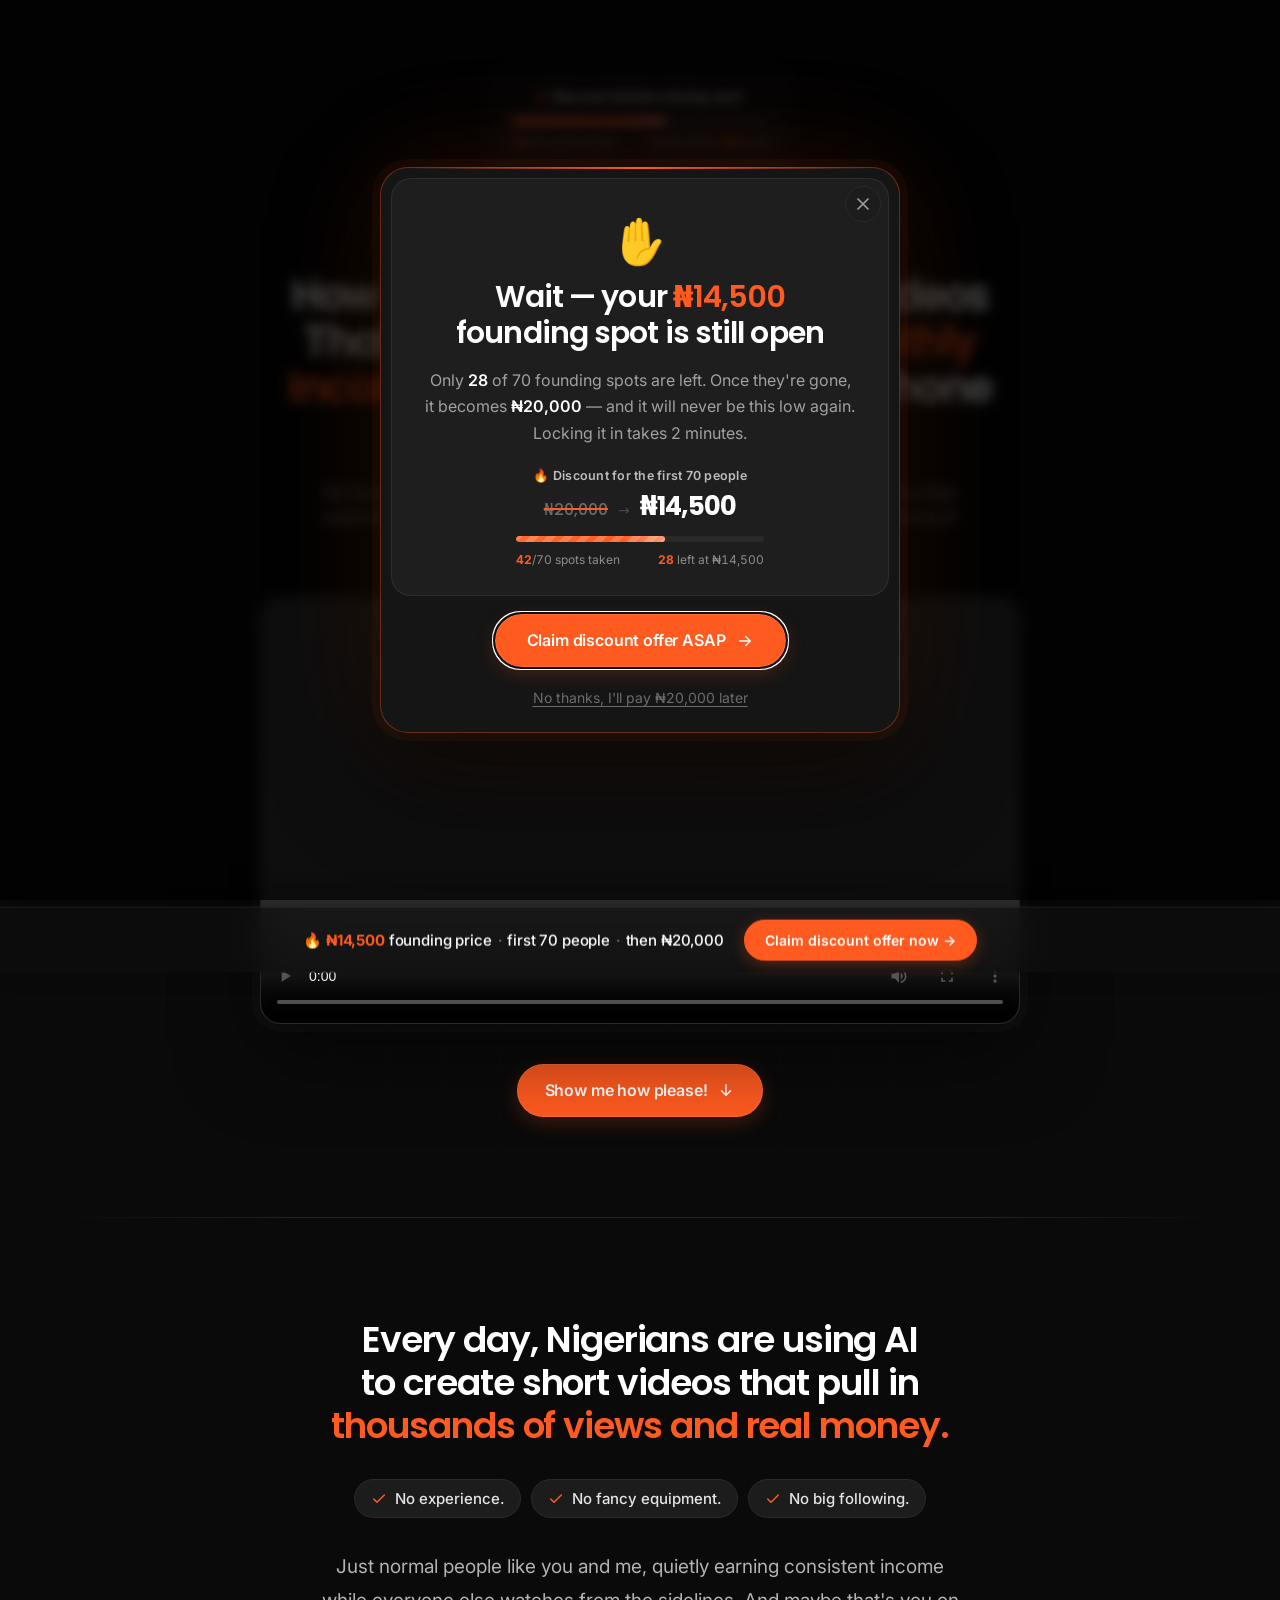
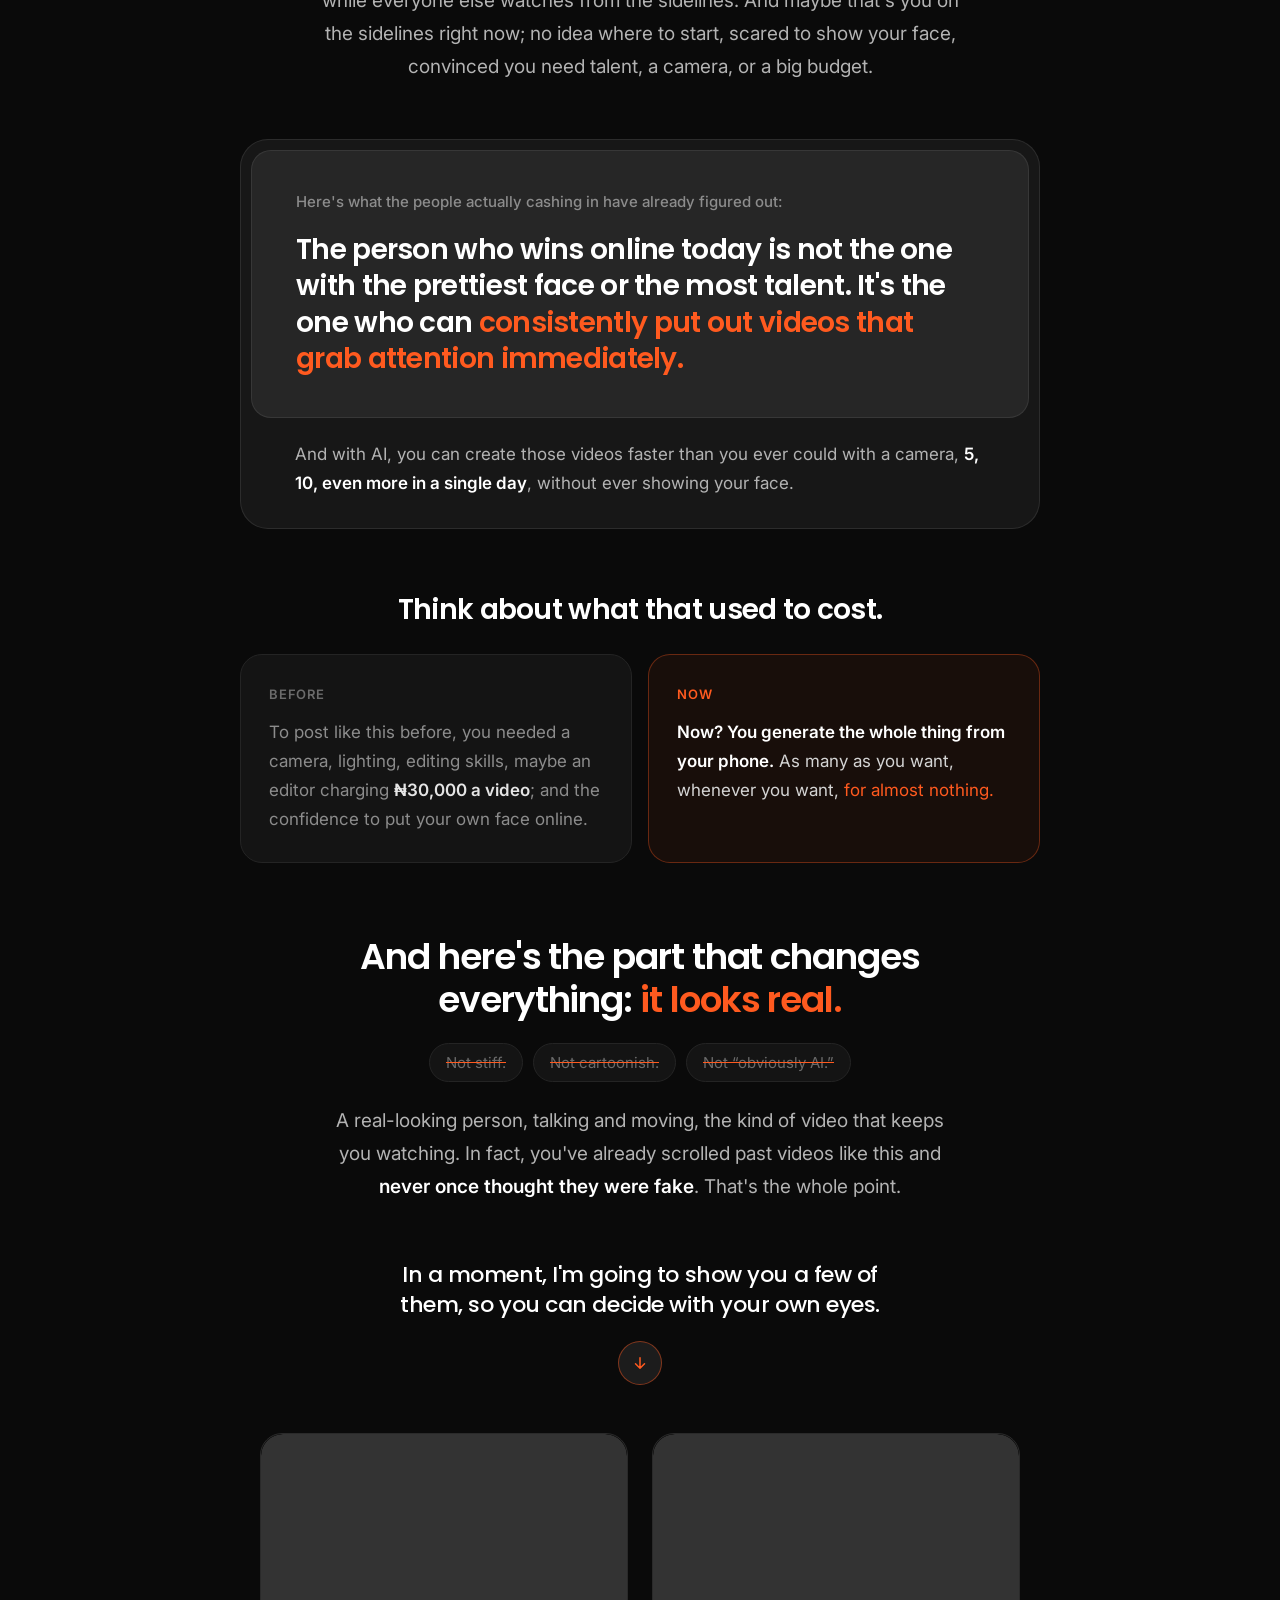
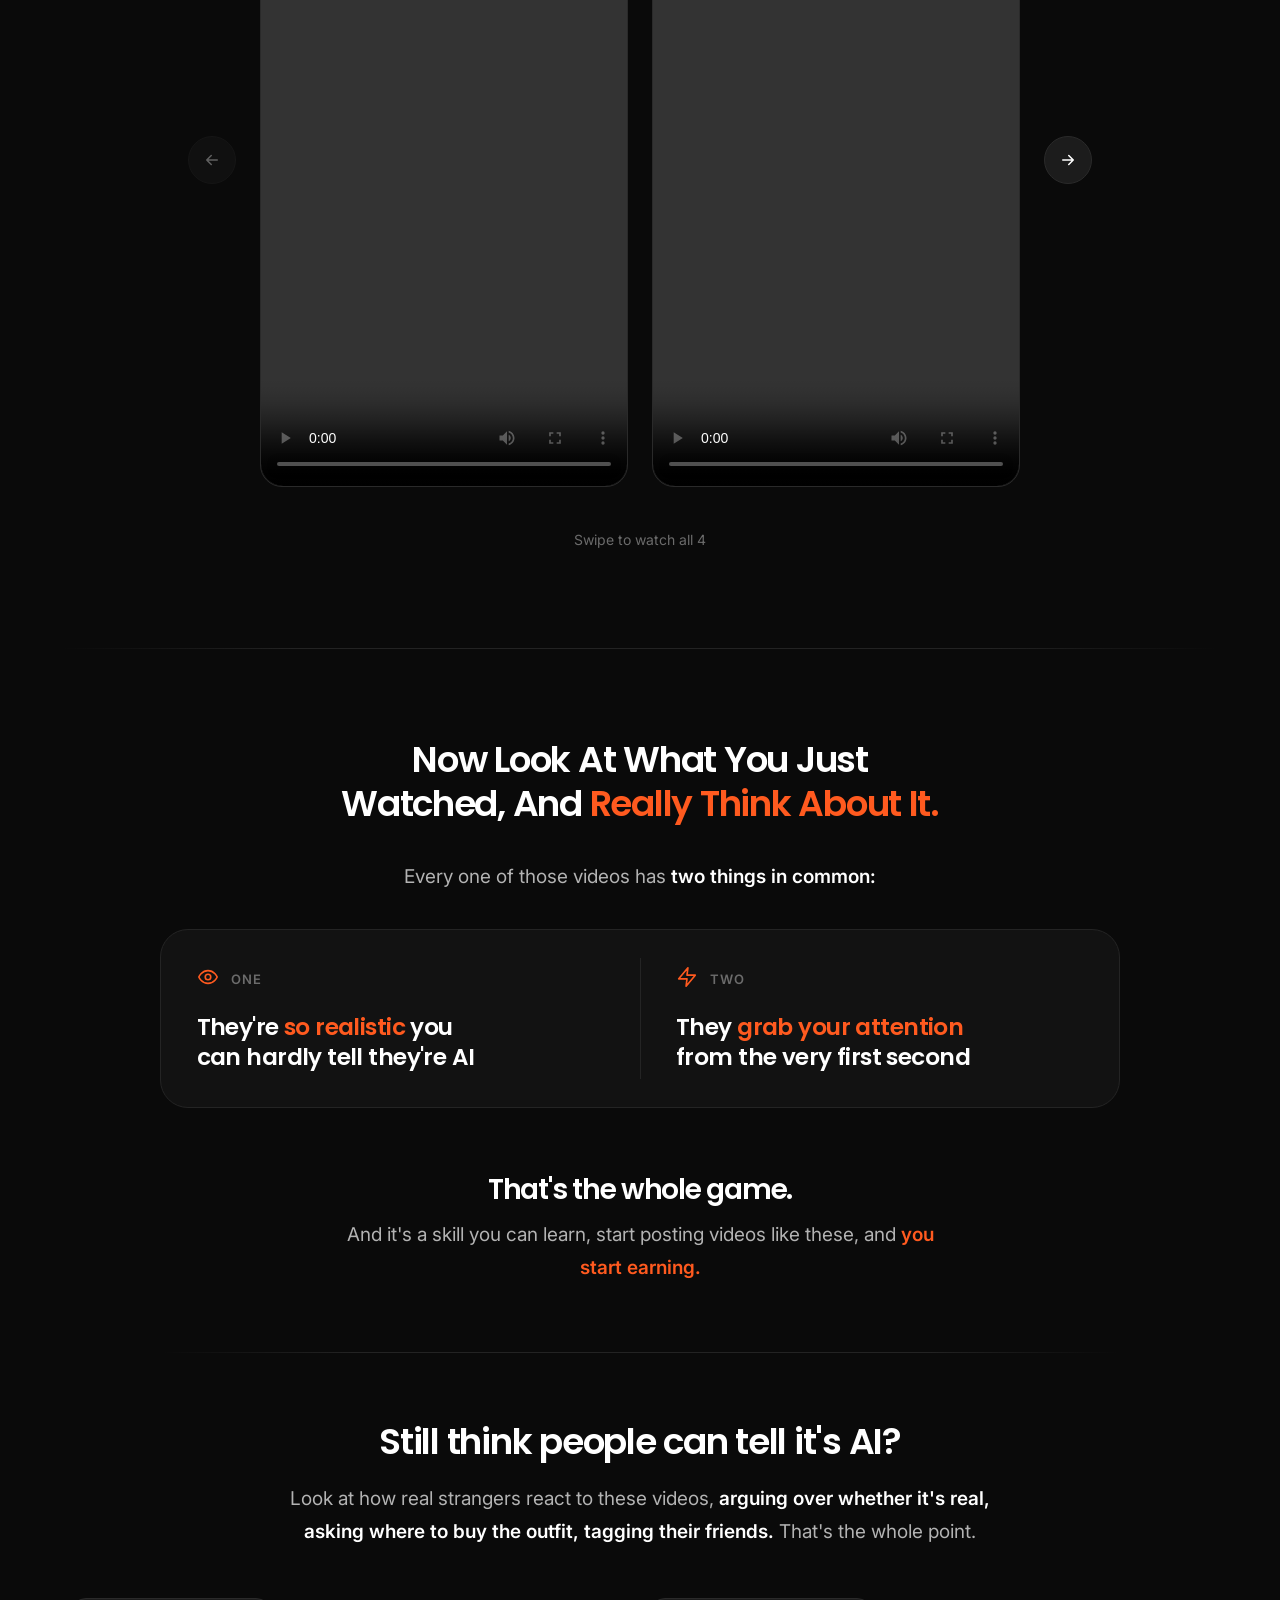
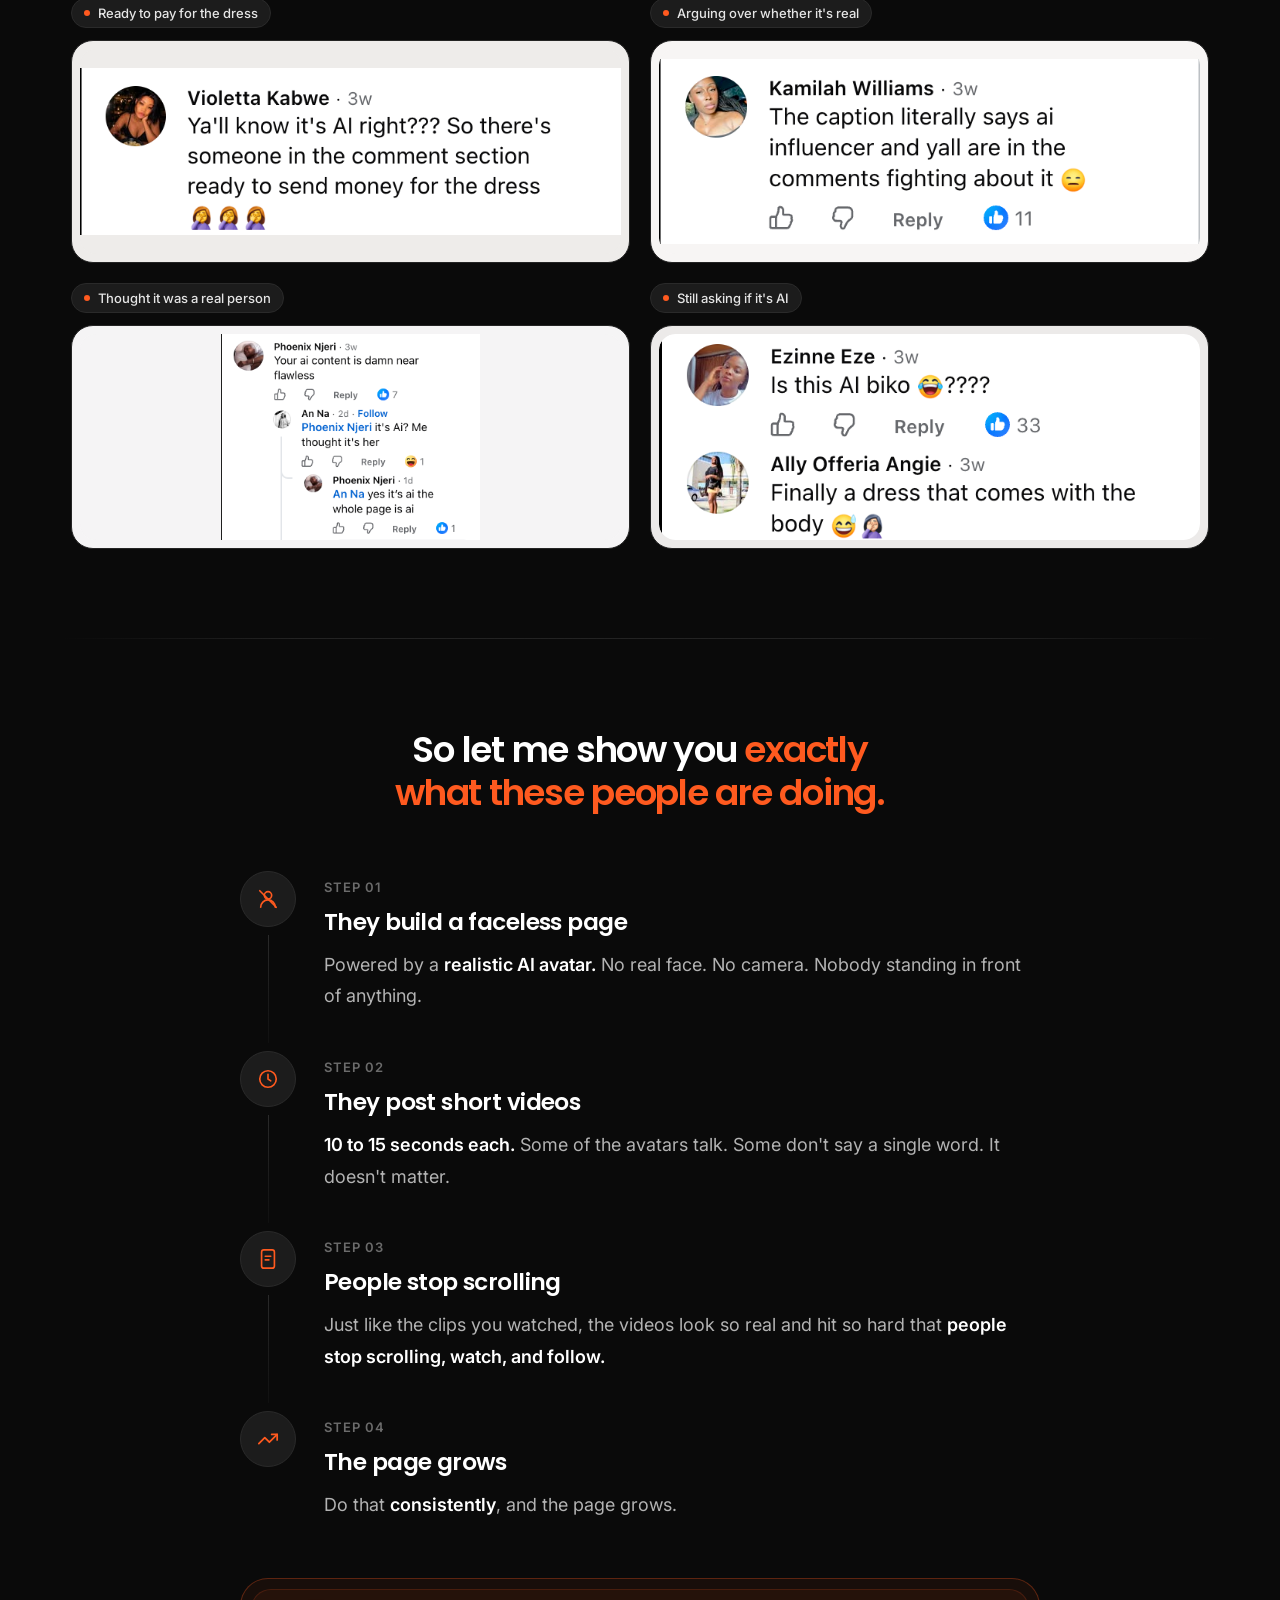
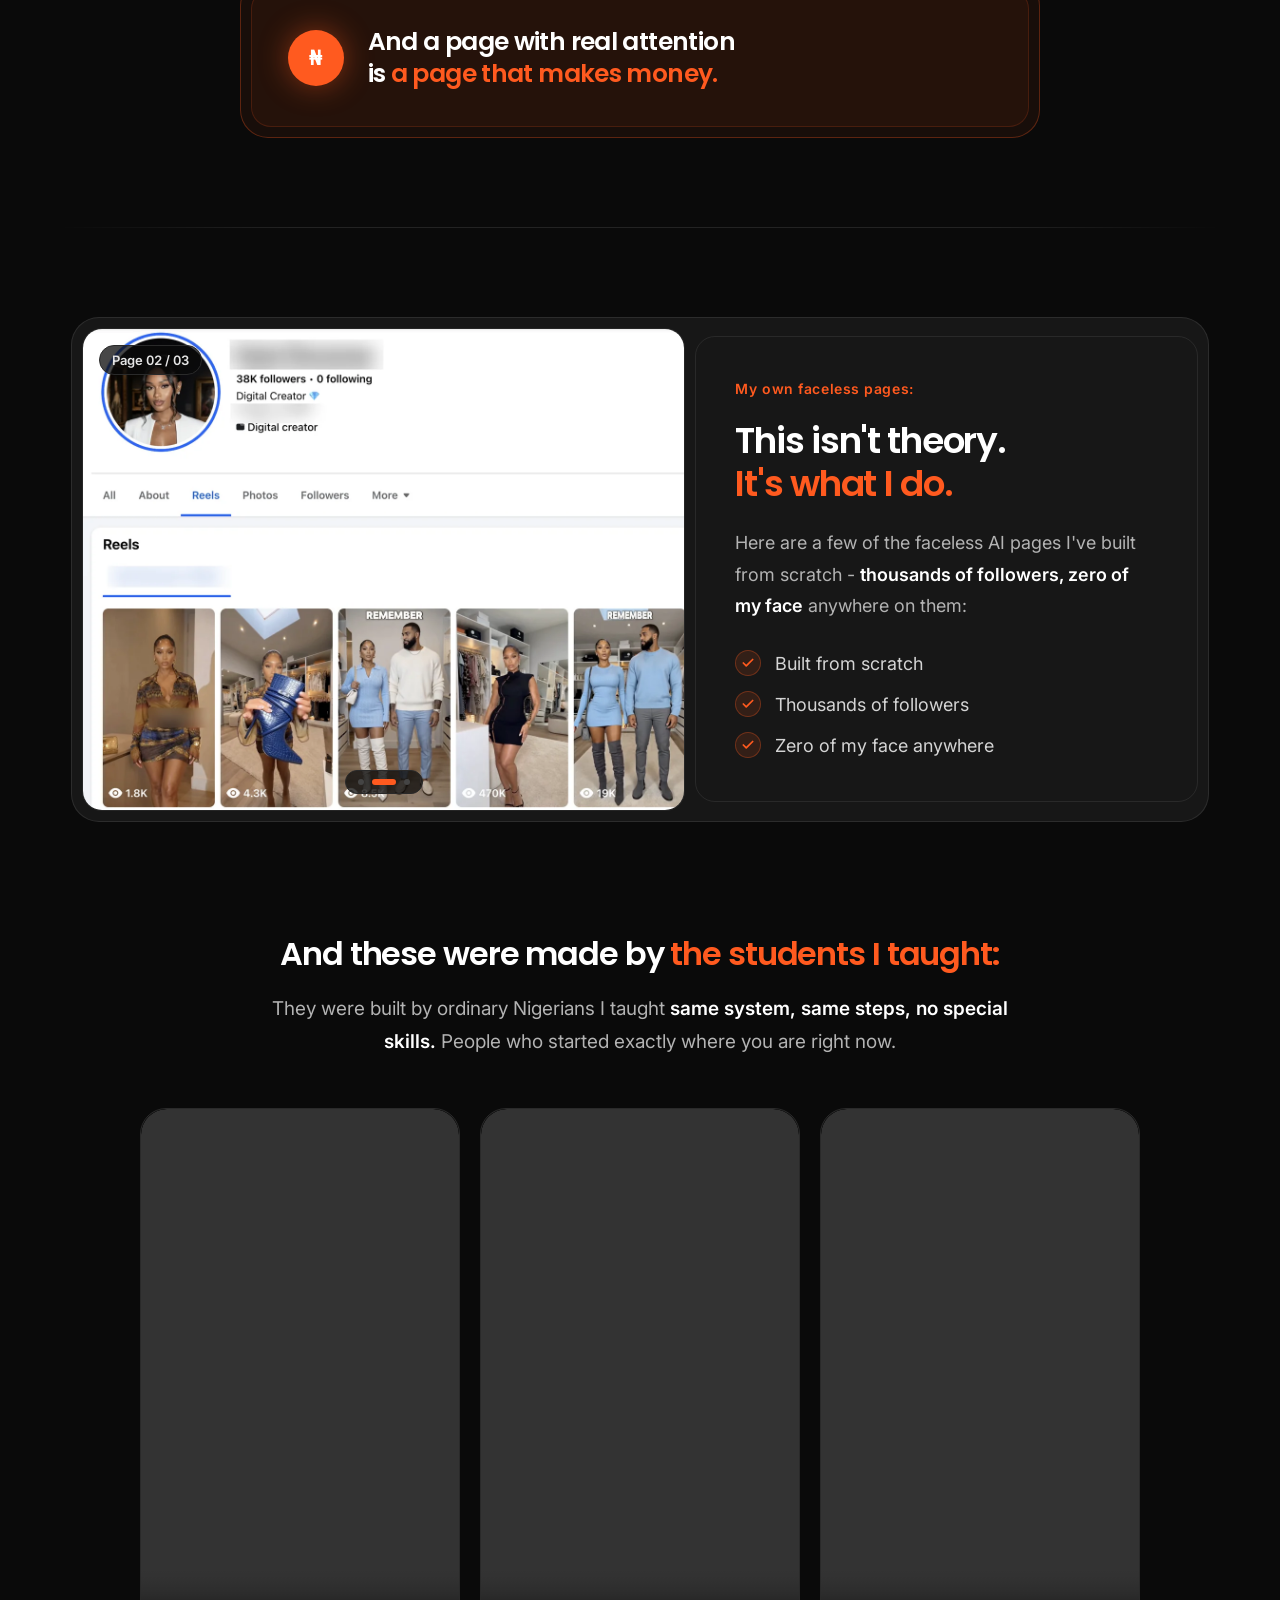
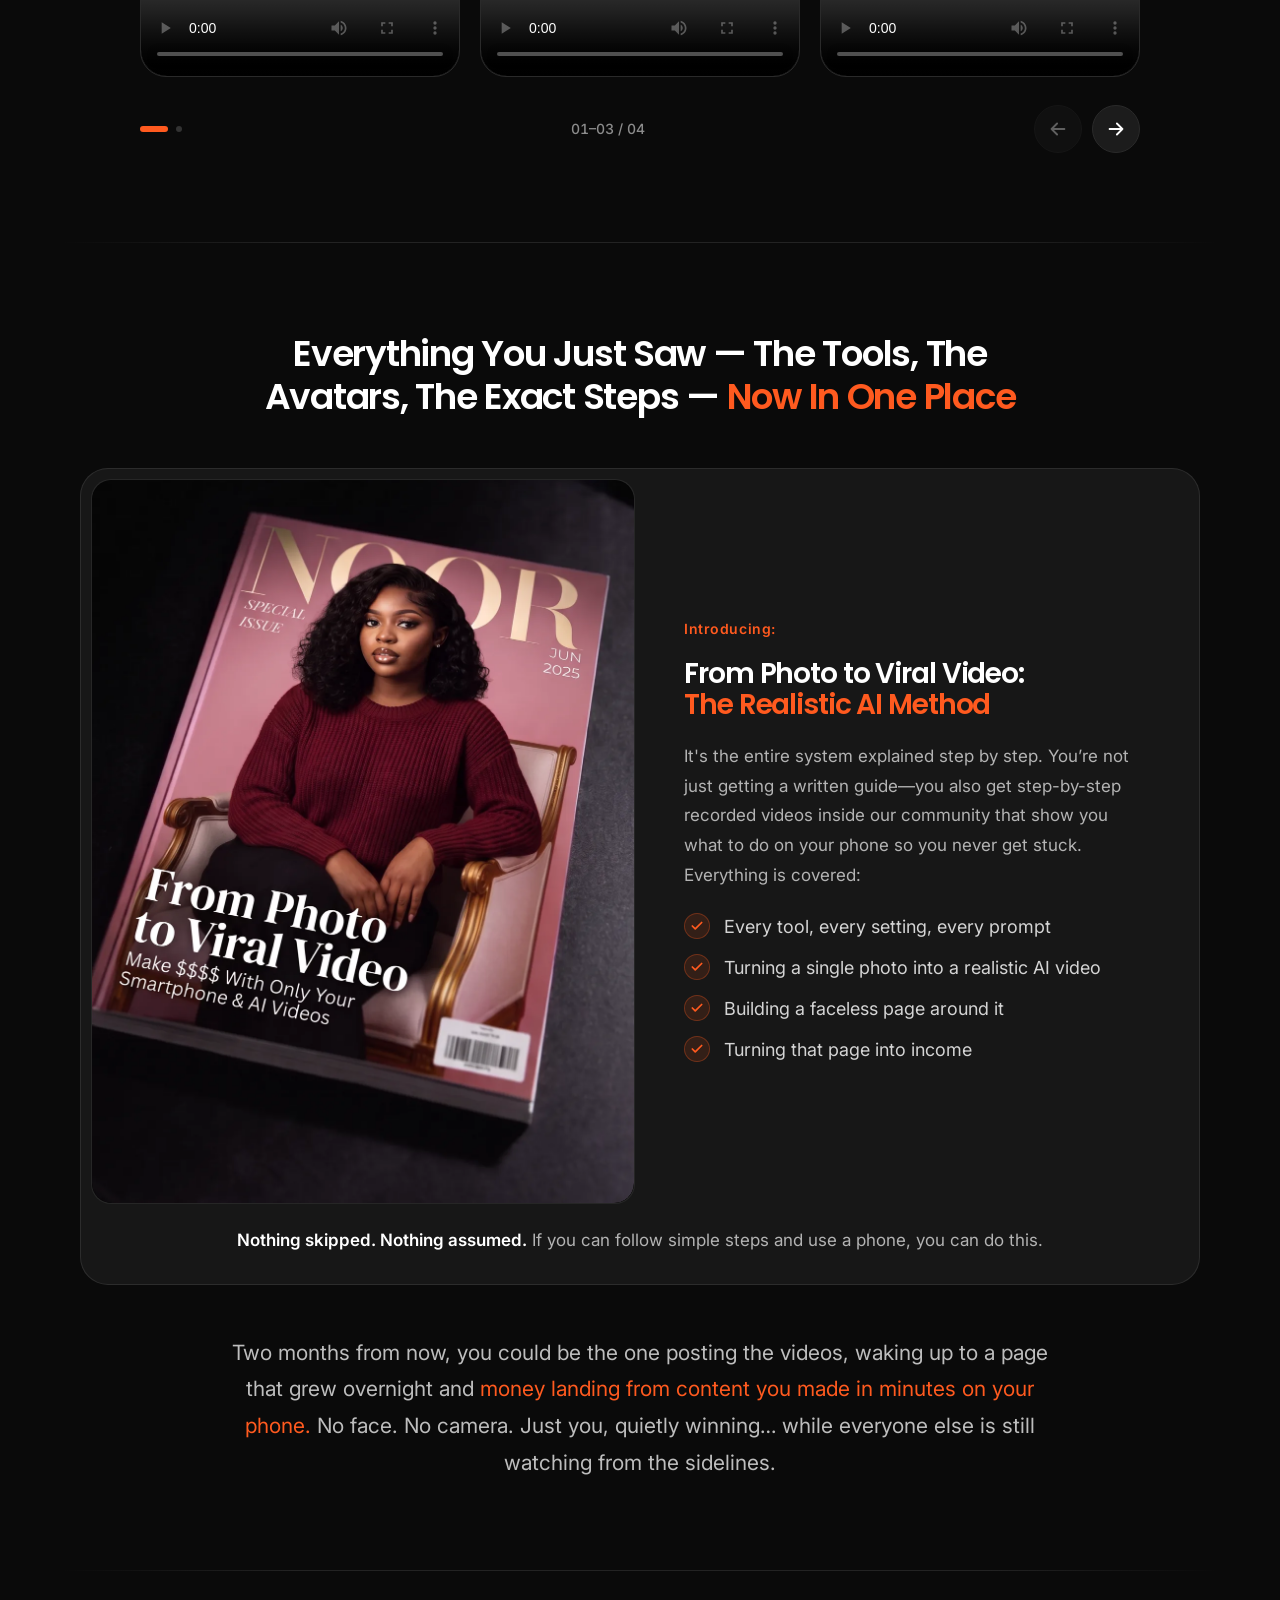
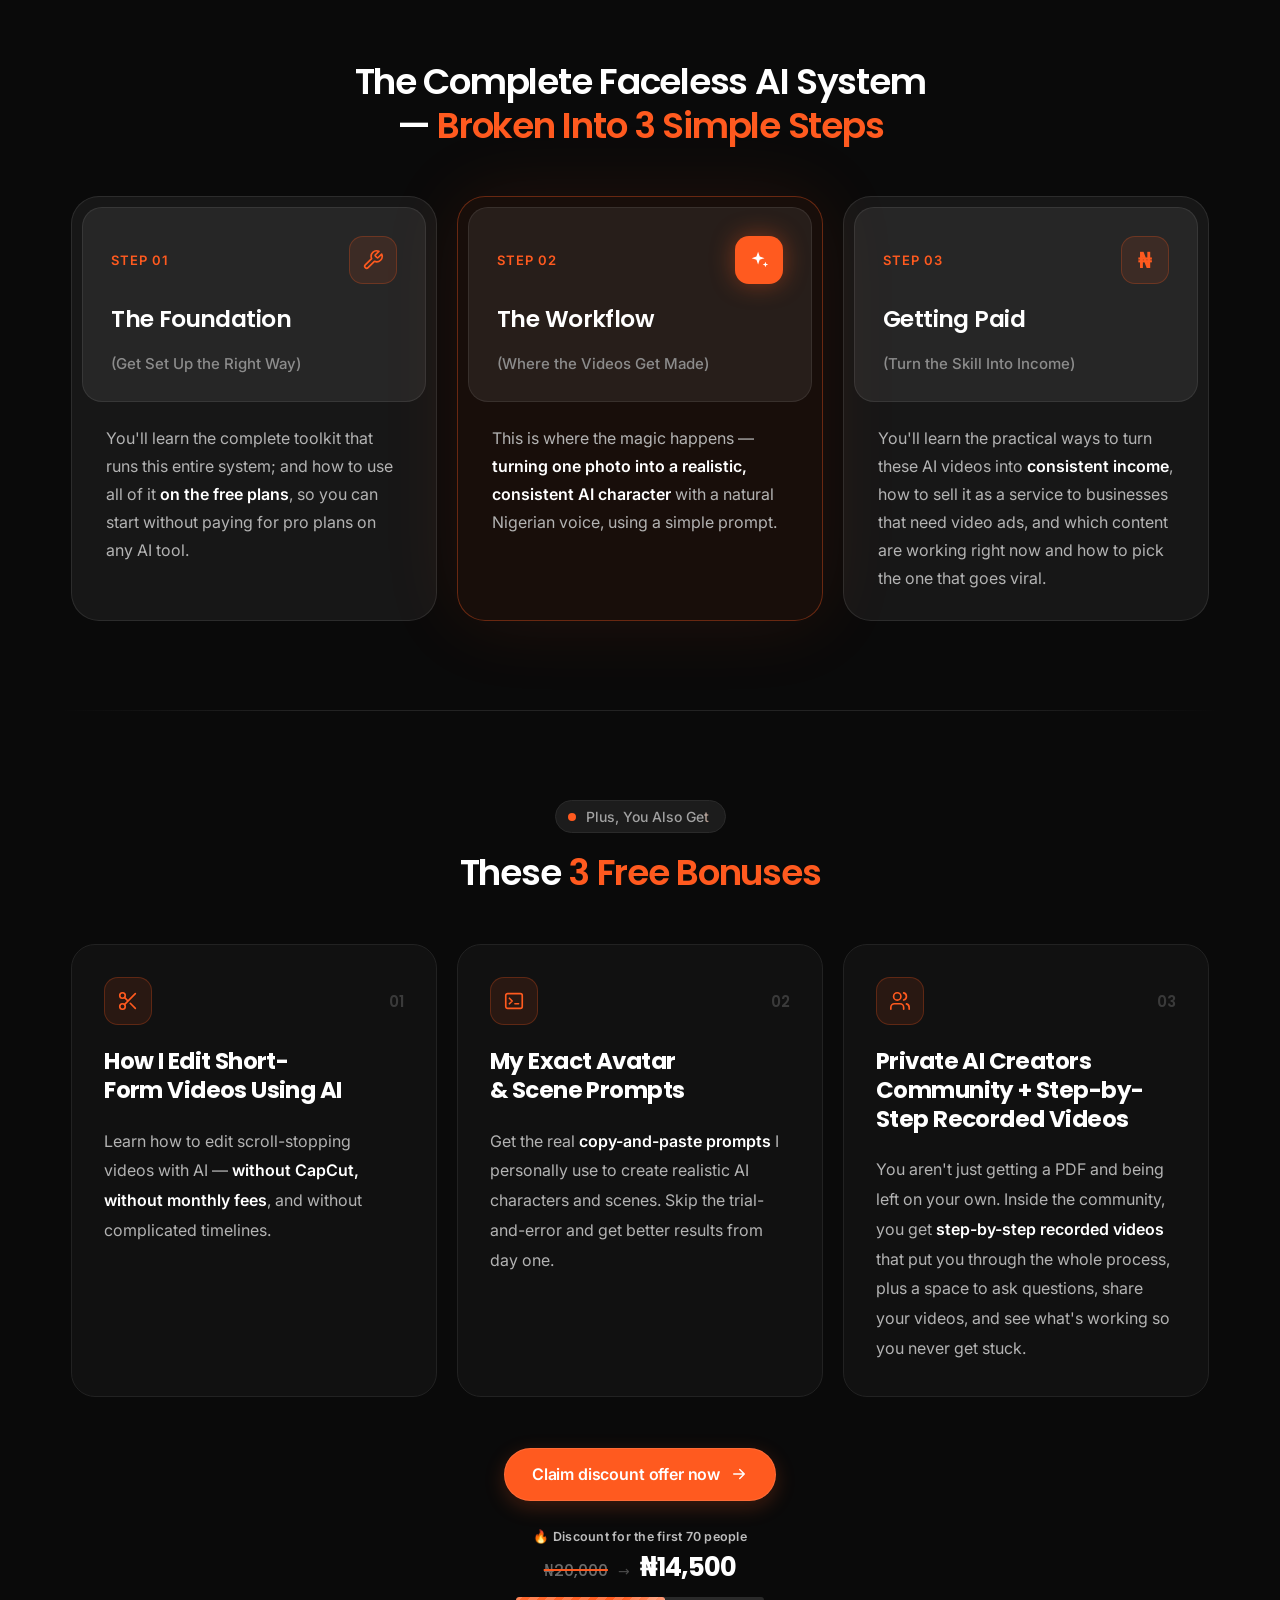
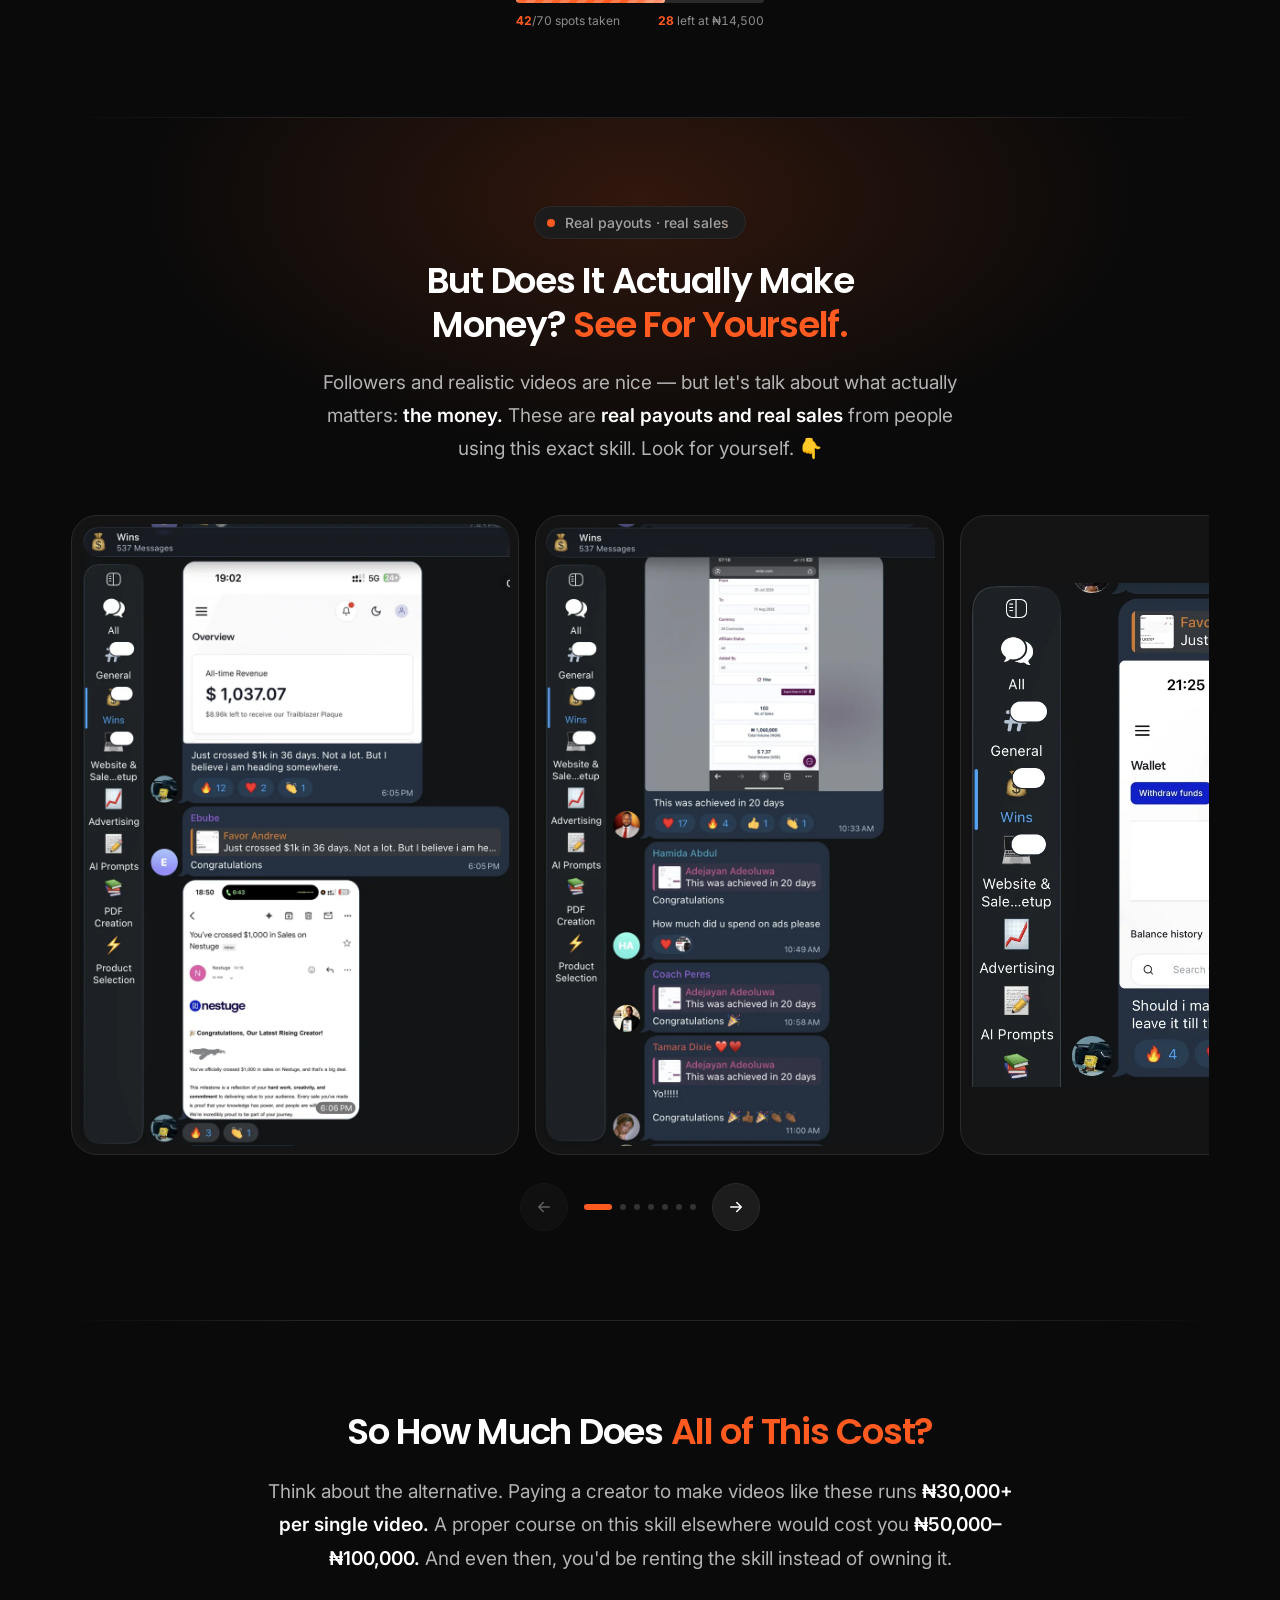
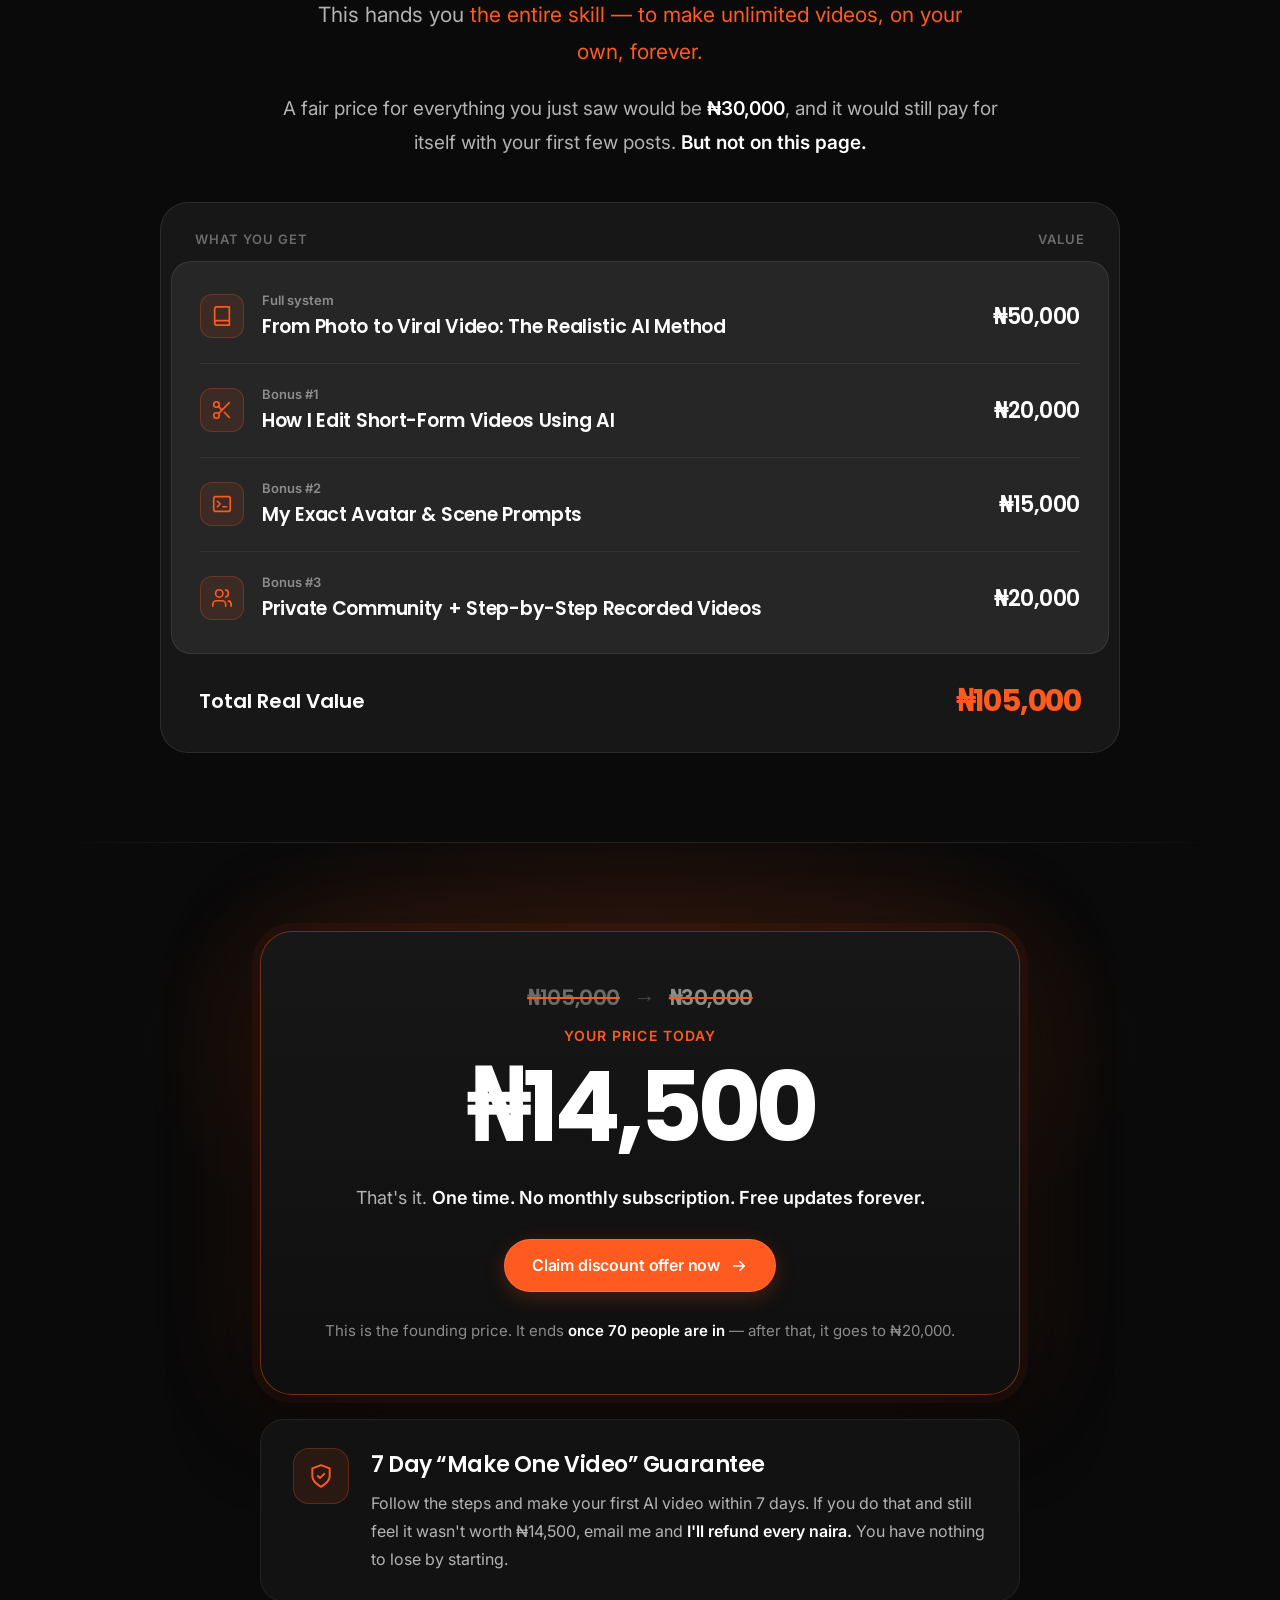
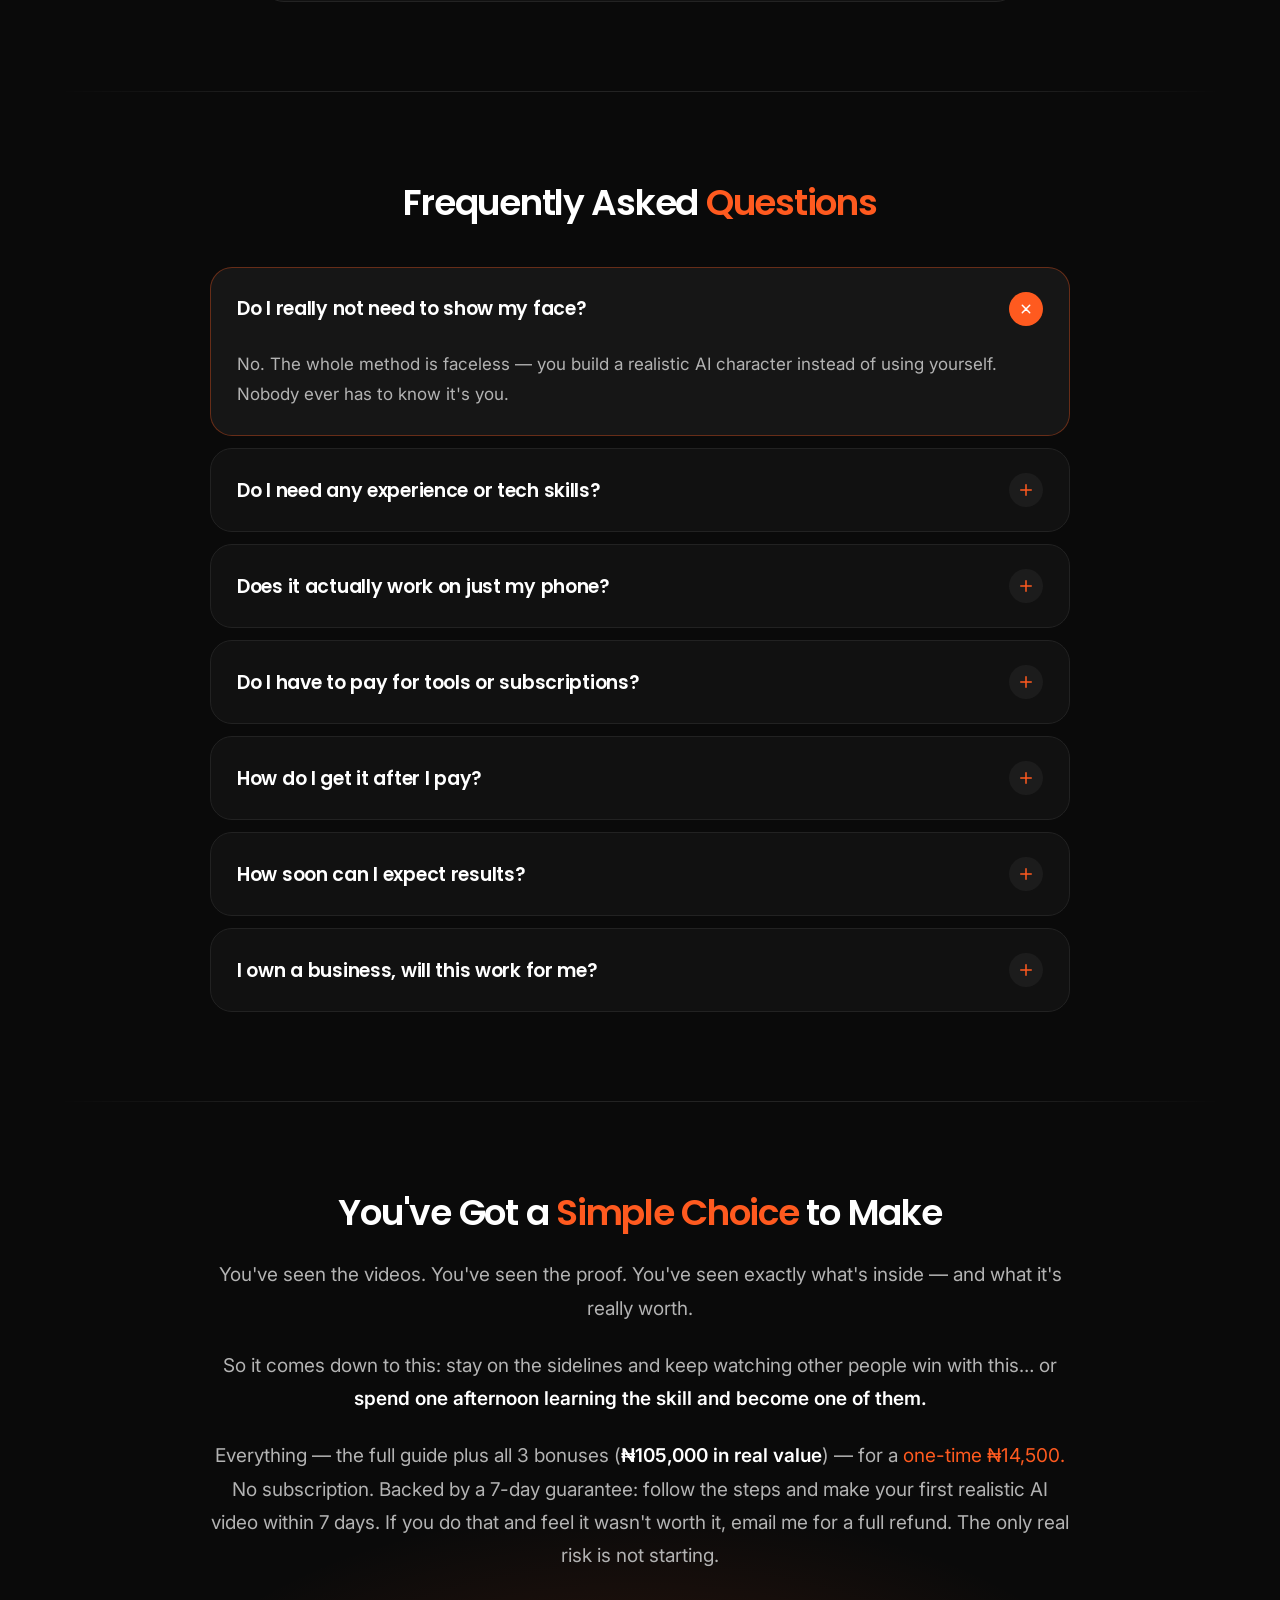
==== commit 3d3474ac: "Add TikTok and Meta pixels with ViewContent and InitiateCheckout events - TikTok (DB9KC23C77U6POU9AQ" ====
--- a/index.html
+++ b/index.html
@@ -23,8 +23,44 @@
   <link rel="preconnect" href="https://fonts.gstatic.com" crossorigin>
   <link href="https://fonts.googleapis.com/css2?family=Inter:wght@400;500;600;700&family=Poppins:wght@500;600;700&display=swap" rel="stylesheet">
   <link rel="stylesheet" href="styles.css">
+
+  <!-- Ad pixels: only load on the live site so local previews don't send test visits.
+       Extra events (ViewContent, InitiateCheckout) are sent from script.js. -->
+  <script>window.PIXELS_ON = /(^|\.)quietwins\.online$/.test(location.hostname);</script>
+
+  <!-- TikTok Pixel Code Start -->
+  <script>
+  if (window.PIXELS_ON) !function (w, d, t) {
+    w.TiktokAnalyticsObject=t;var ttq=w[t]=w[t]||[];ttq.methods=["page","track","identify","instances","debug","on","off","once","ready","alias","group","enableCookie","disableCookie","holdConsent","revokeConsent","grantConsent"],ttq.setAndDefer=function(t,e){t[e]=function(){t.push([e].concat(Array.prototype.slice.call(arguments,0)))}};for(var i=0;i<ttq.methods.length;i++)ttq.setAndDefer(ttq,ttq.methods[i]);ttq.instance=function(t){for(
+  var e=ttq._i[t]||[],n=0;n<ttq.methods.length;n++)ttq.setAndDefer(e,ttq.methods[n]);return e},ttq.load=function(e,n){var r="https://analytics.tiktok.com/i18n/pixel/events.js",o=n&&n.partner;ttq._i=ttq._i||{},ttq._i[e]=[],ttq._i[e]._u=r,ttq._t=ttq._t||{},ttq._t[e]=+new Date,ttq._o=ttq._o||{},ttq._o[e]=n||{};n=document.createElement("script")
+  ;n.type="text/javascript",n.async=!0,n.src=r+"?sdkid="+e+"&lib="+t;e=document.getElementsByTagName("script")[0];e.parentNode.insertBefore(n,e)};
+
+    ttq.load('DB9KC23C77U6POU9AQ2G');
+    ttq.page();
+  }(window, document, 'ttq');
+  </script>
+  <!-- TikTok Pixel Code End -->
+
+  <!-- Meta Pixel Code -->
+  <script>
+  if (window.PIXELS_ON) {
+  !function(f,b,e,v,n,t,s)
+  {if(f.fbq)return;n=f.fbq=function(){n.callMethod?
+  n.callMethod.apply(n,arguments):n.queue.push(arguments)};
+  if(!f._fbq)f._fbq=n;n.push=n;n.loaded=!0;n.version='2.0';
+  n.queue=[];t=b.createElement(e);t.async=!0;
+  t.src=v;s=b.getElementsByTagName(e)[0];
+  s.parentNode.insertBefore(t,s)}(window, document,'script',
+  'https://connect.facebook.net/en_US/fbevents.js');
+  fbq('init', '1118289207283370');
+  fbq('track', 'PageView');
+  }
+  </script>
+  <!-- End Meta Pixel Code -->
 </head>
 <body>
+  <noscript><img height="1" width="1" style="display:none" alt=""
+  src="https://www.facebook.com/tr?id=1118289207283370&ev=PageView&noscript=1"></noscript>
 
   
 
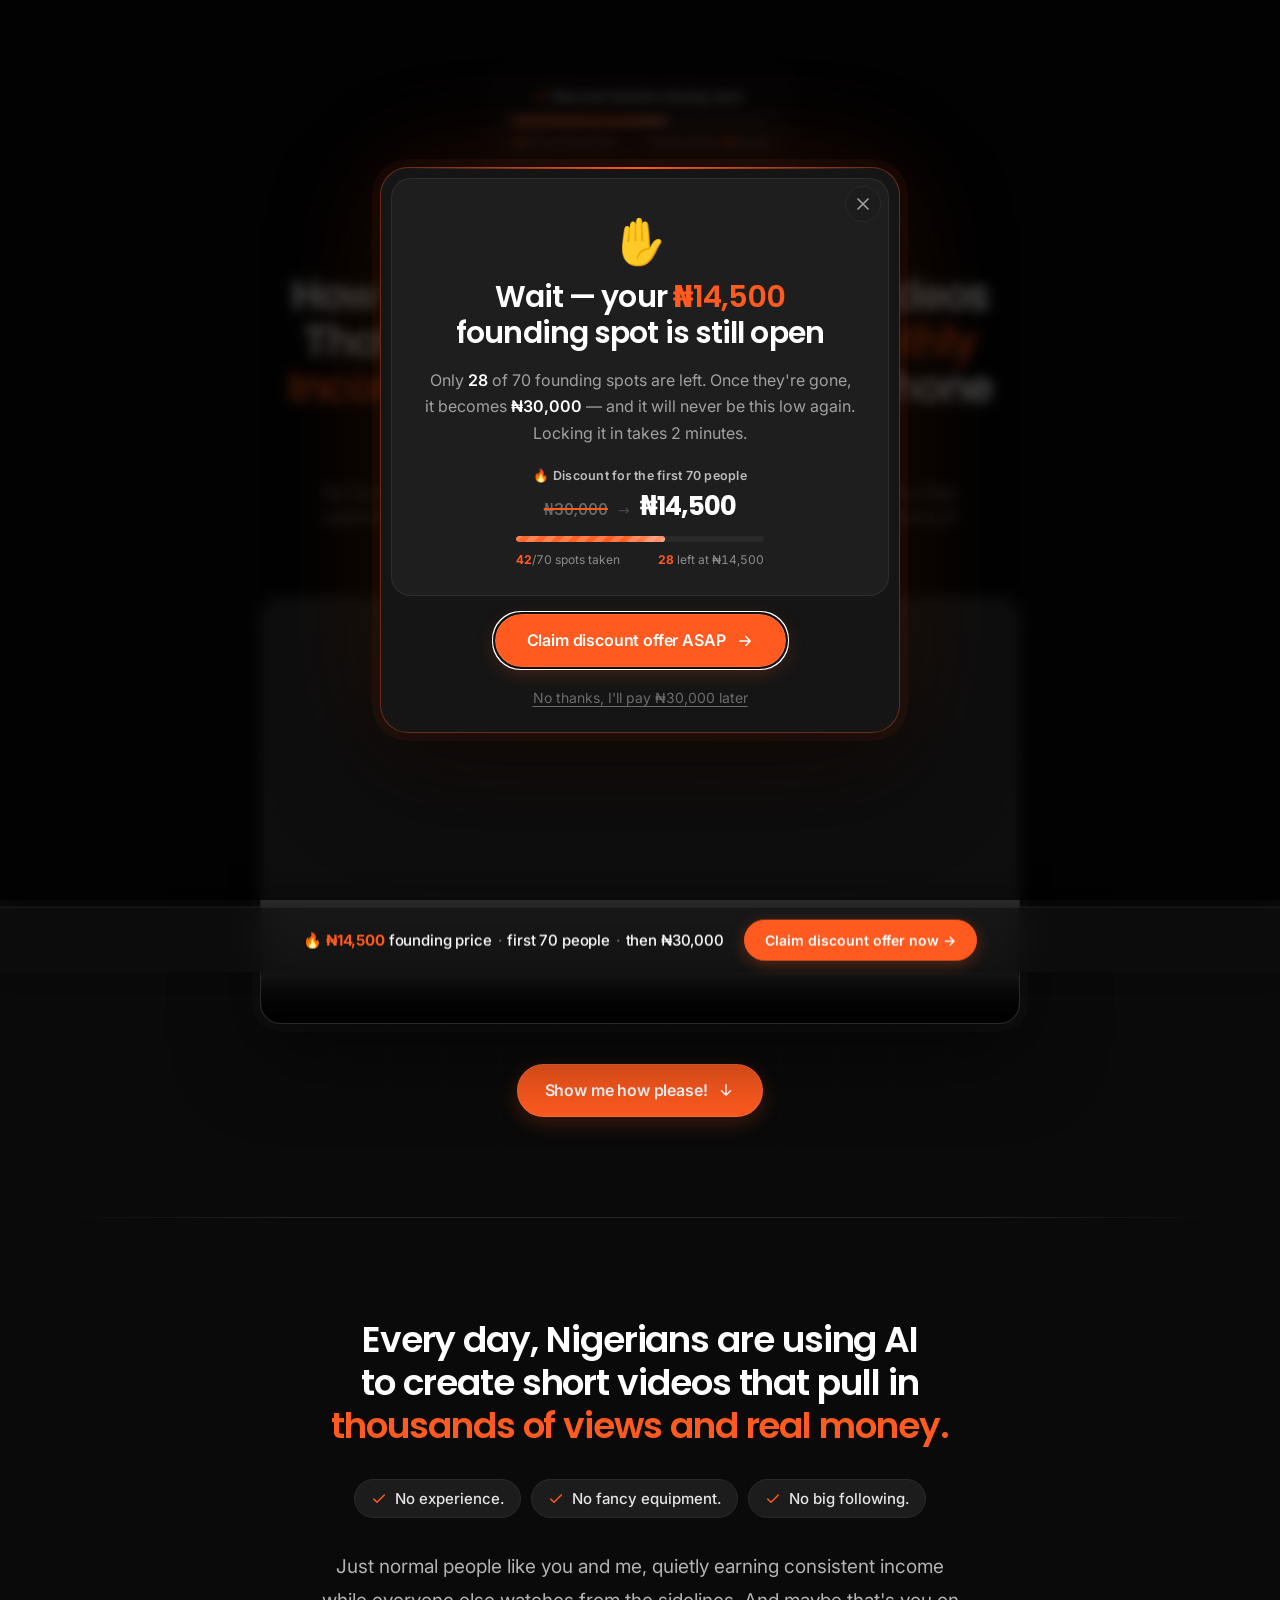
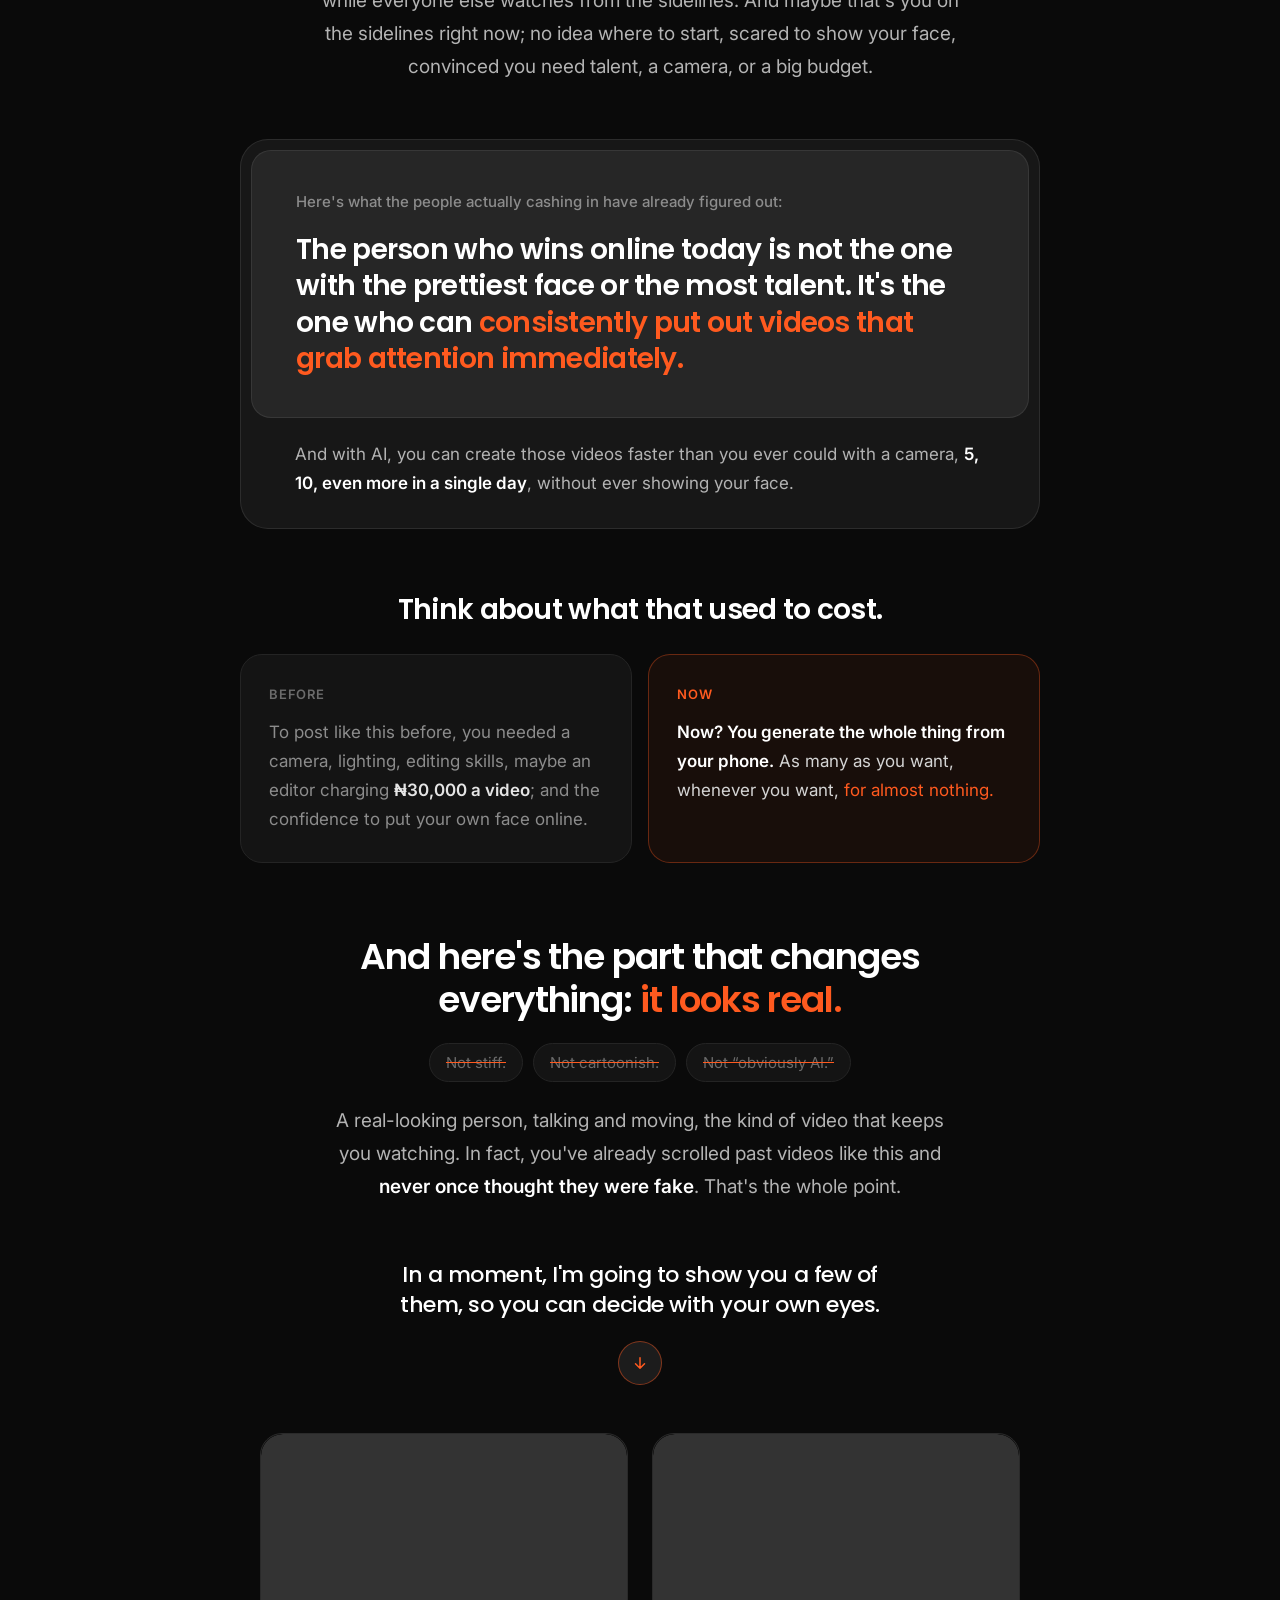
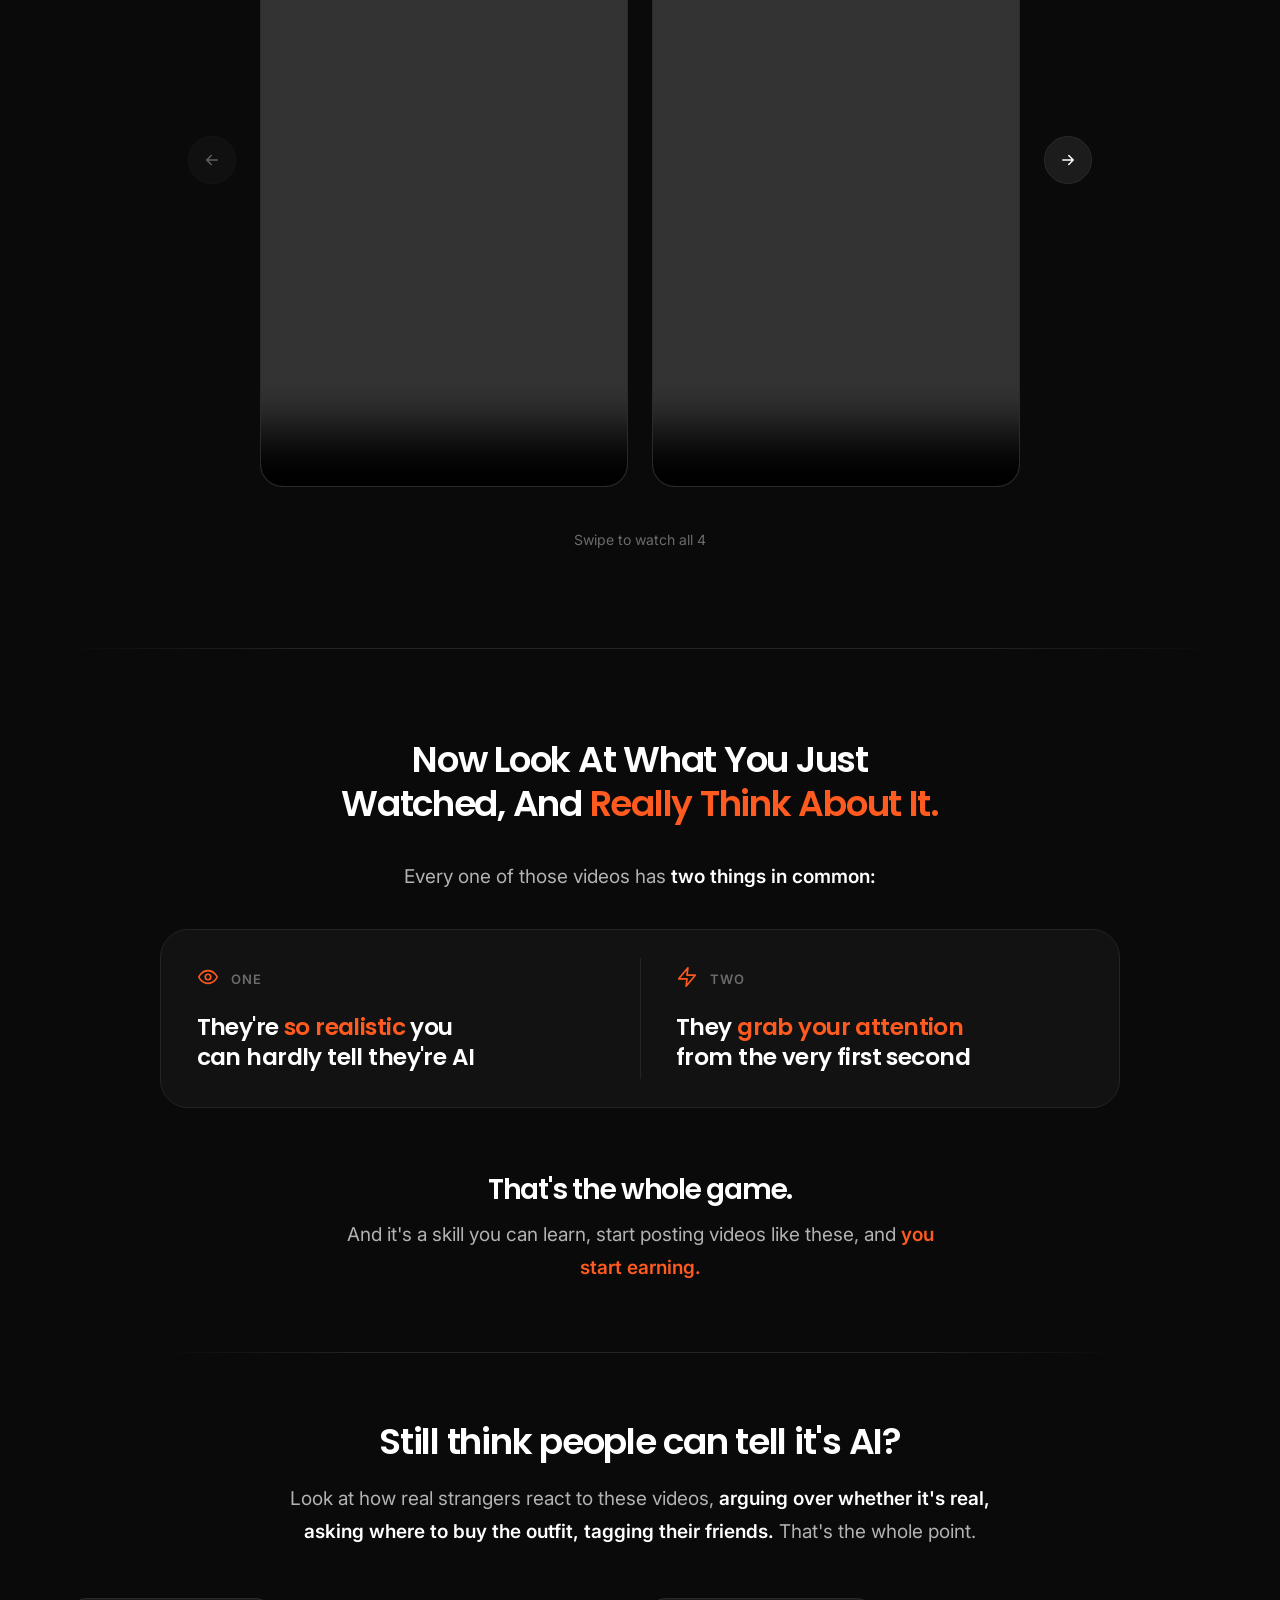
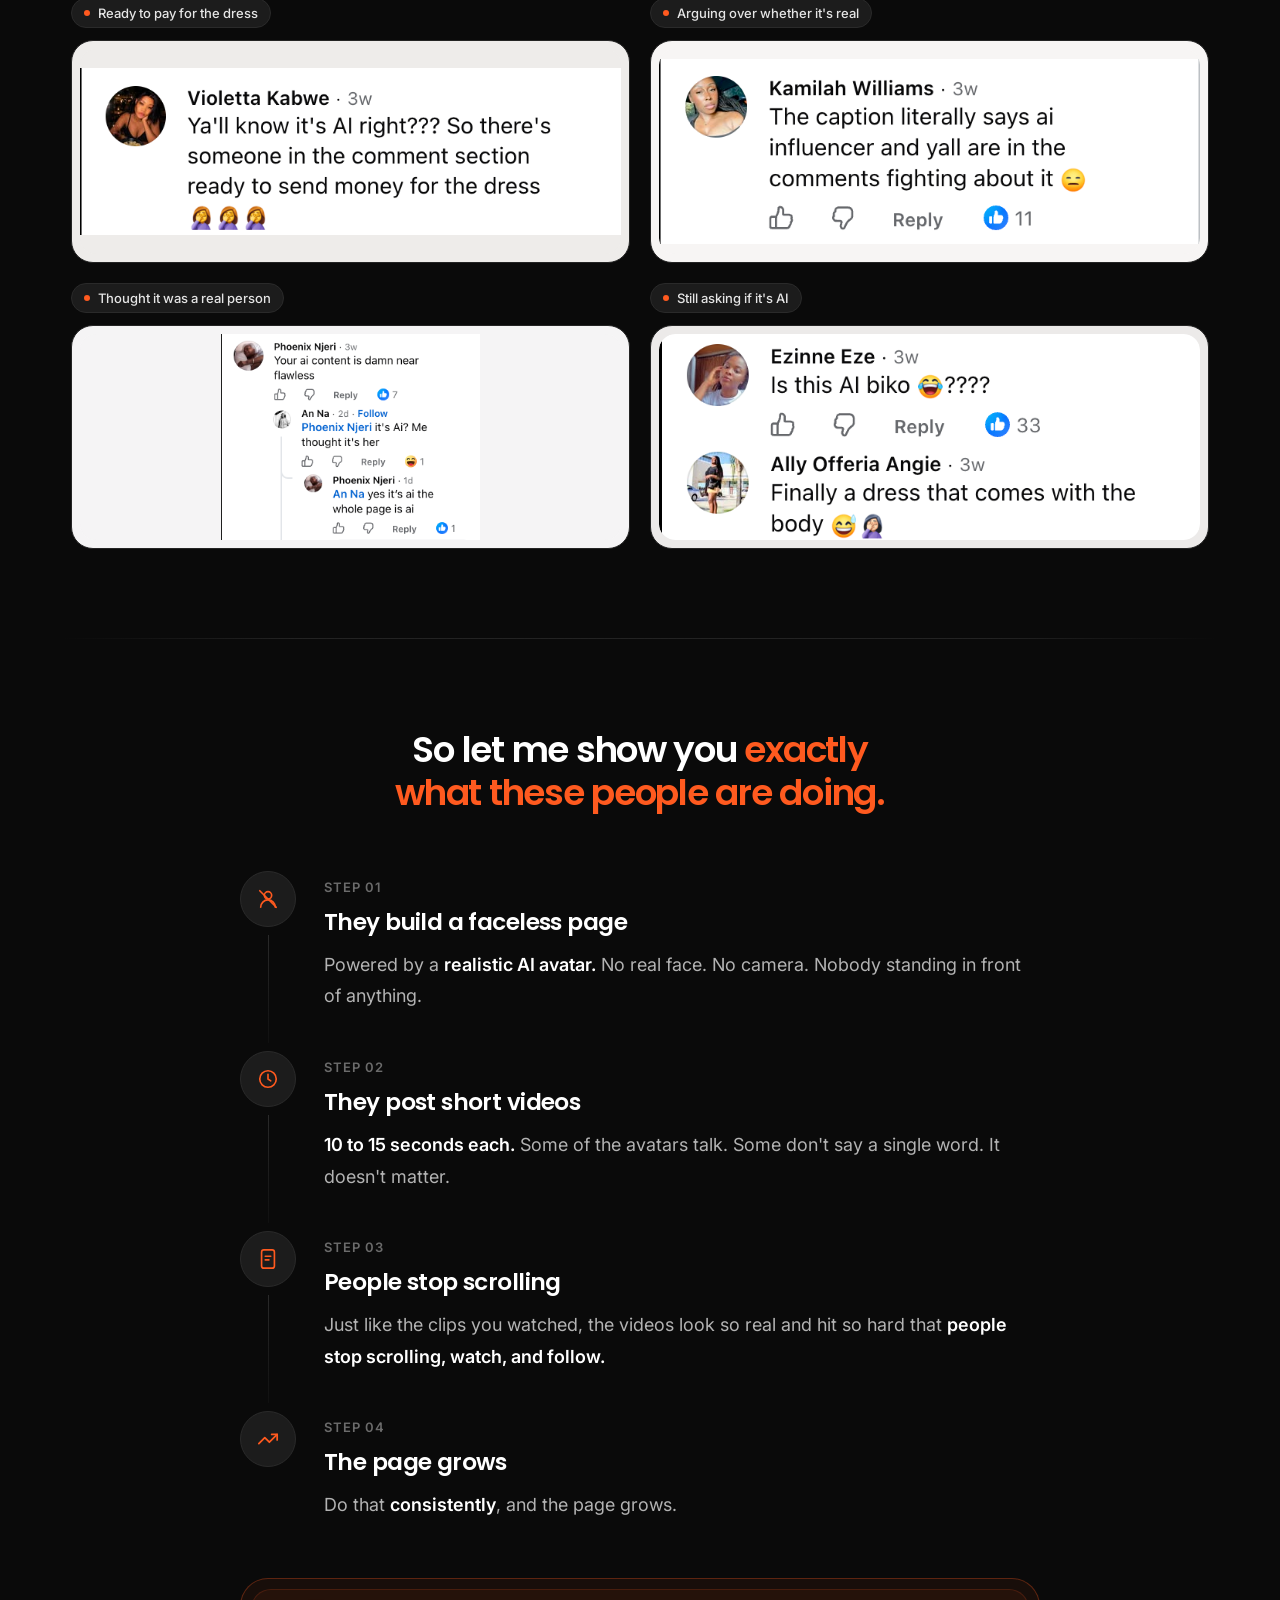
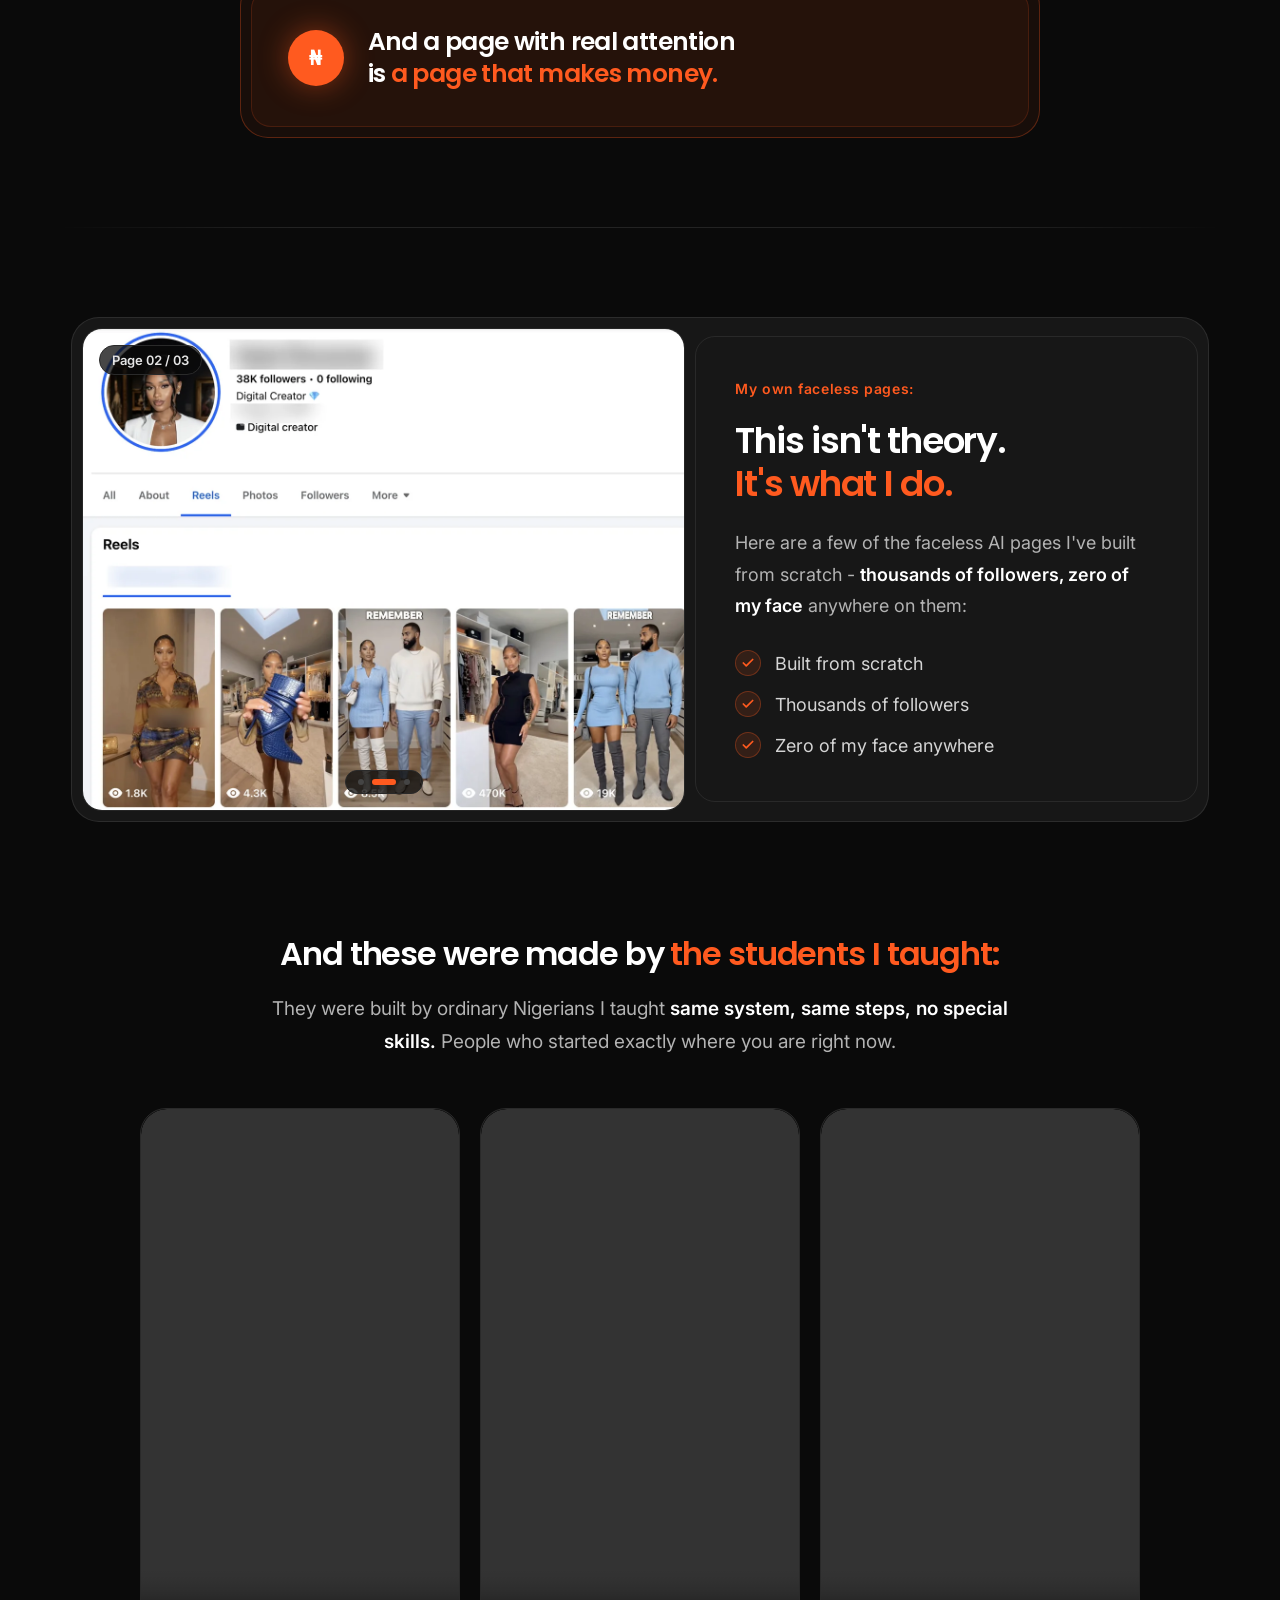
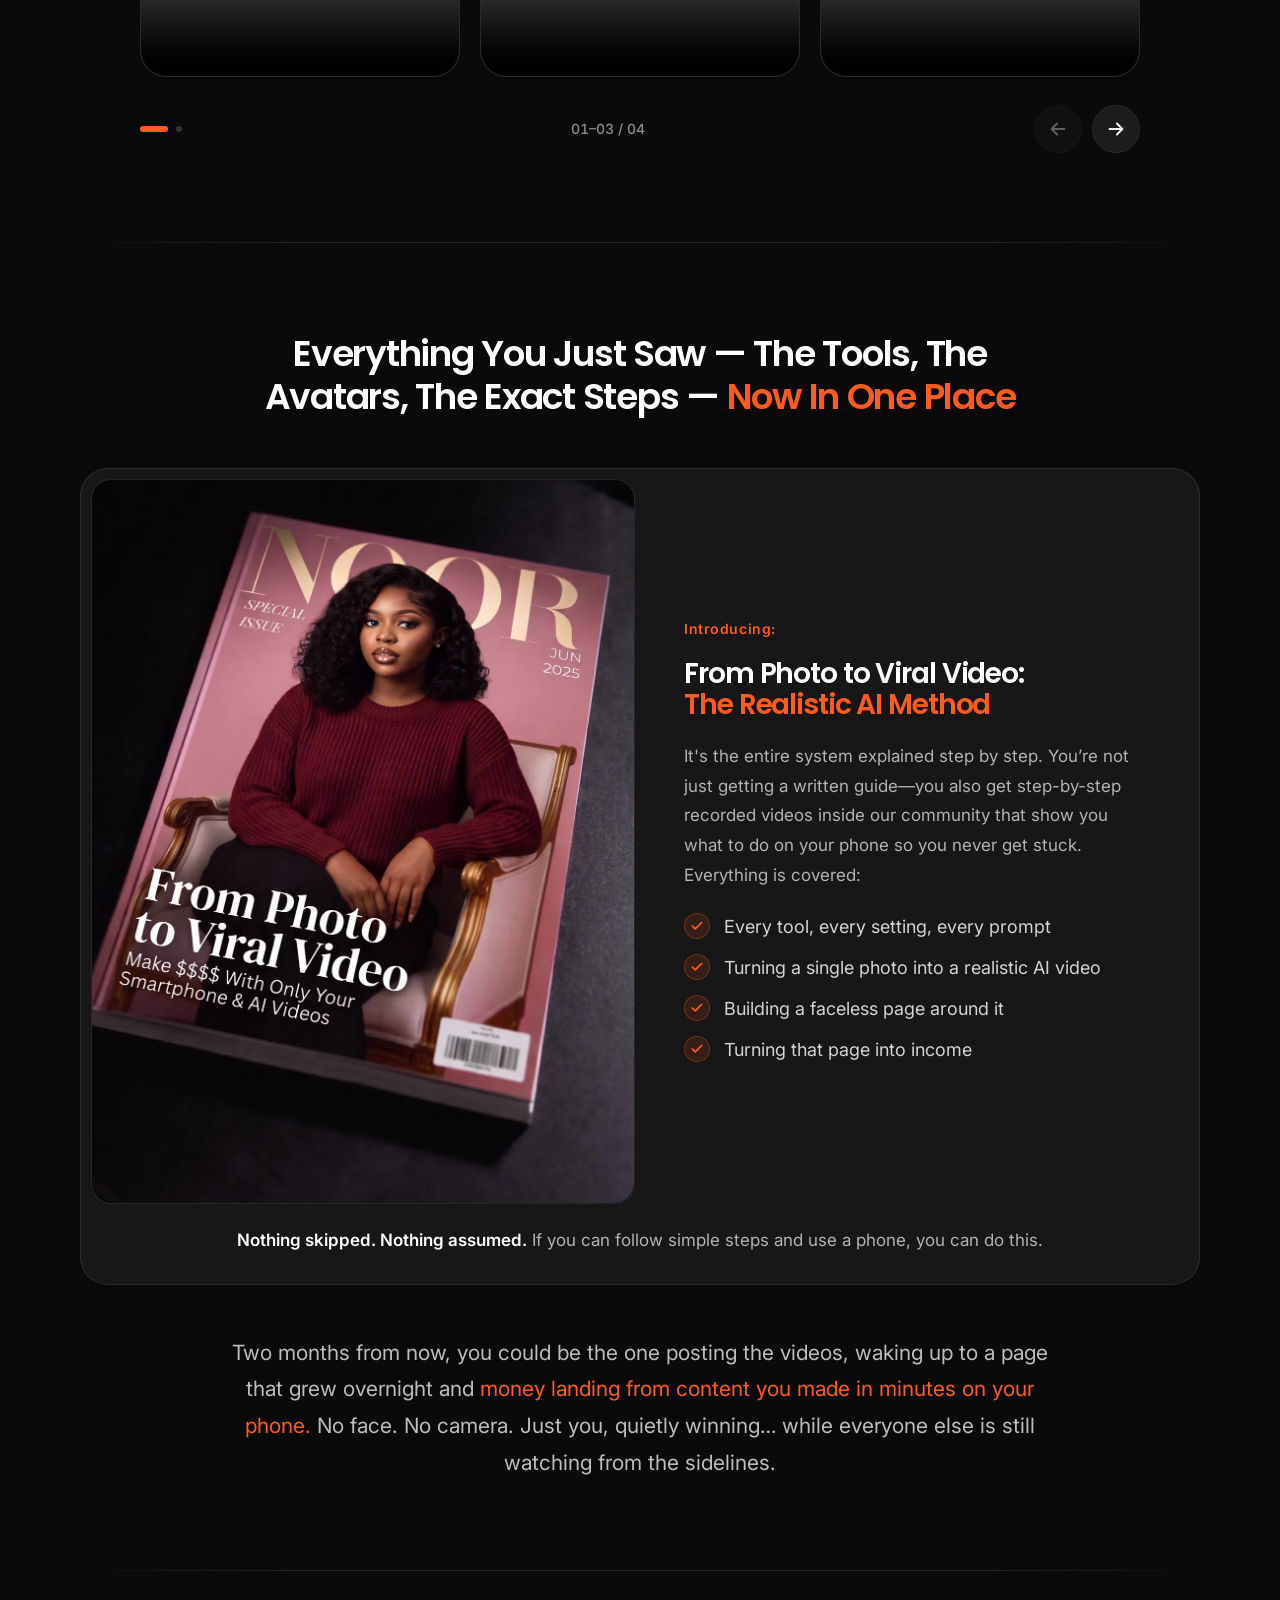
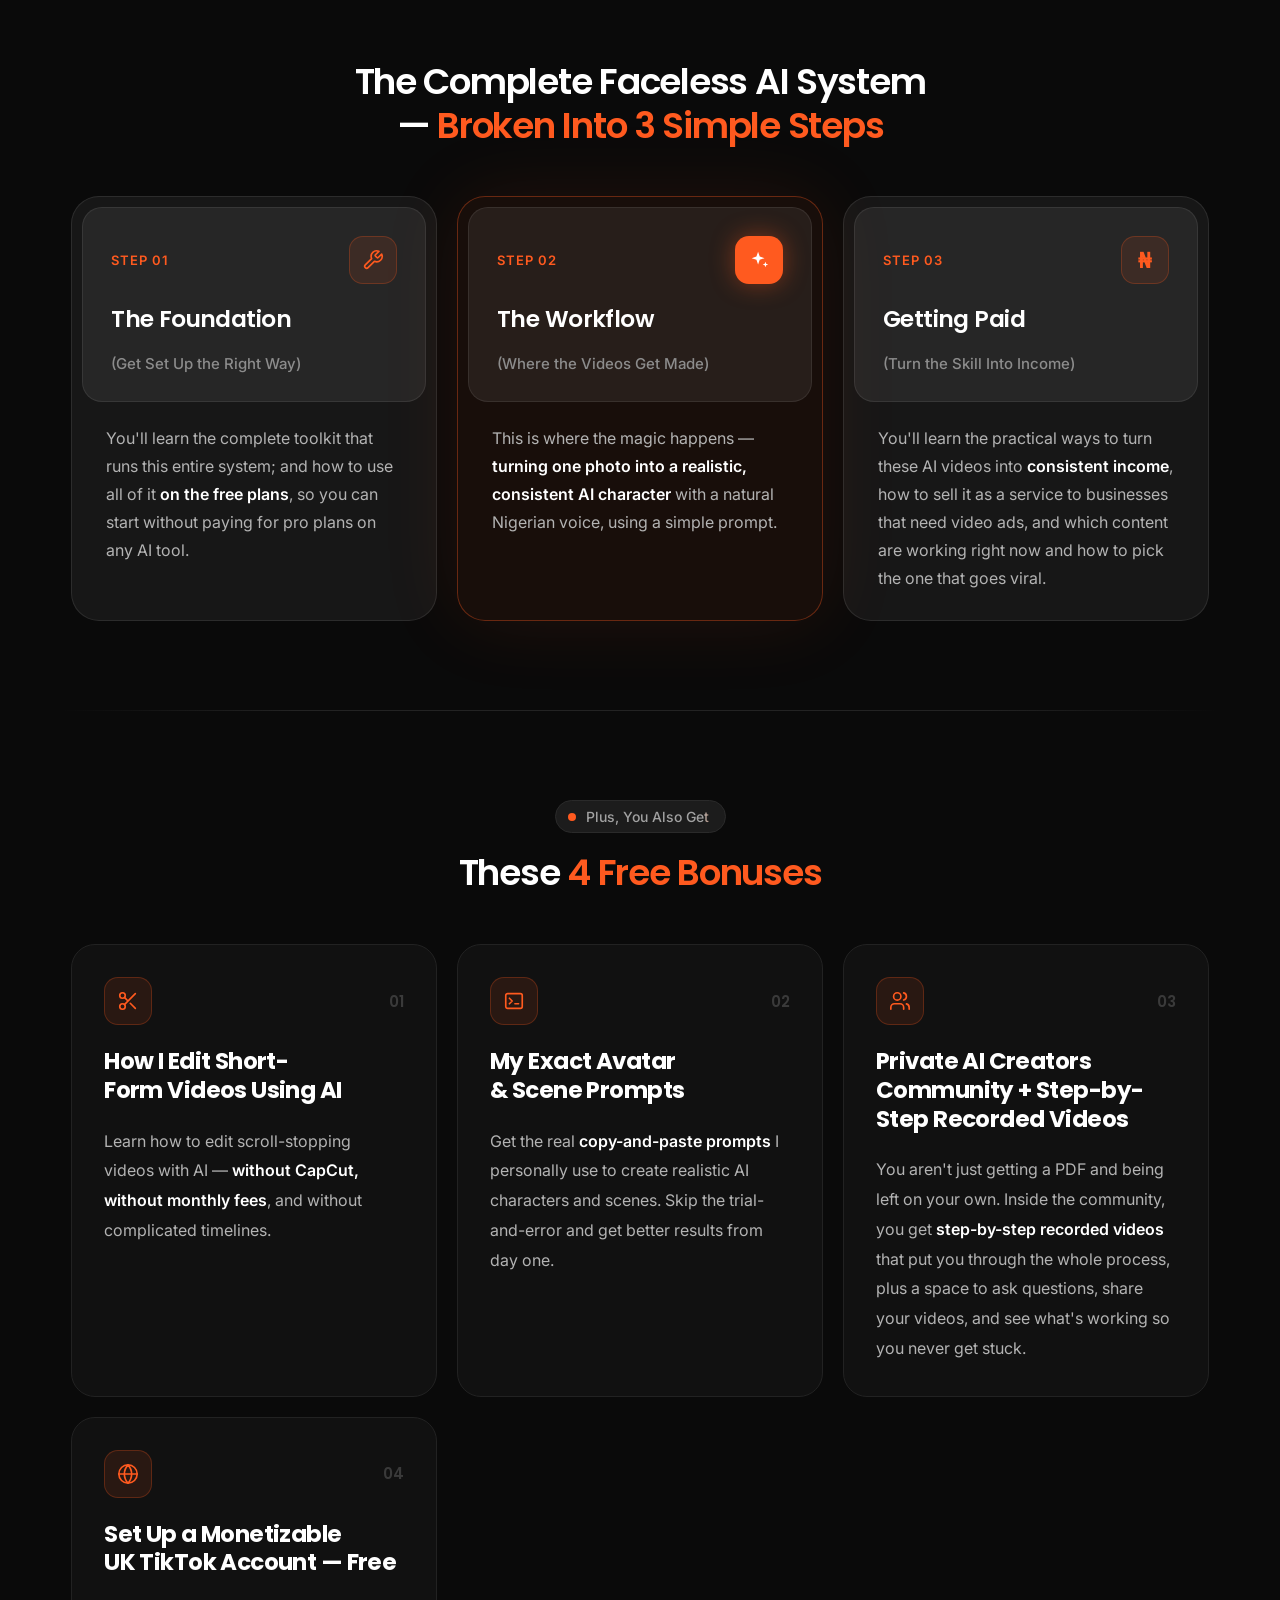
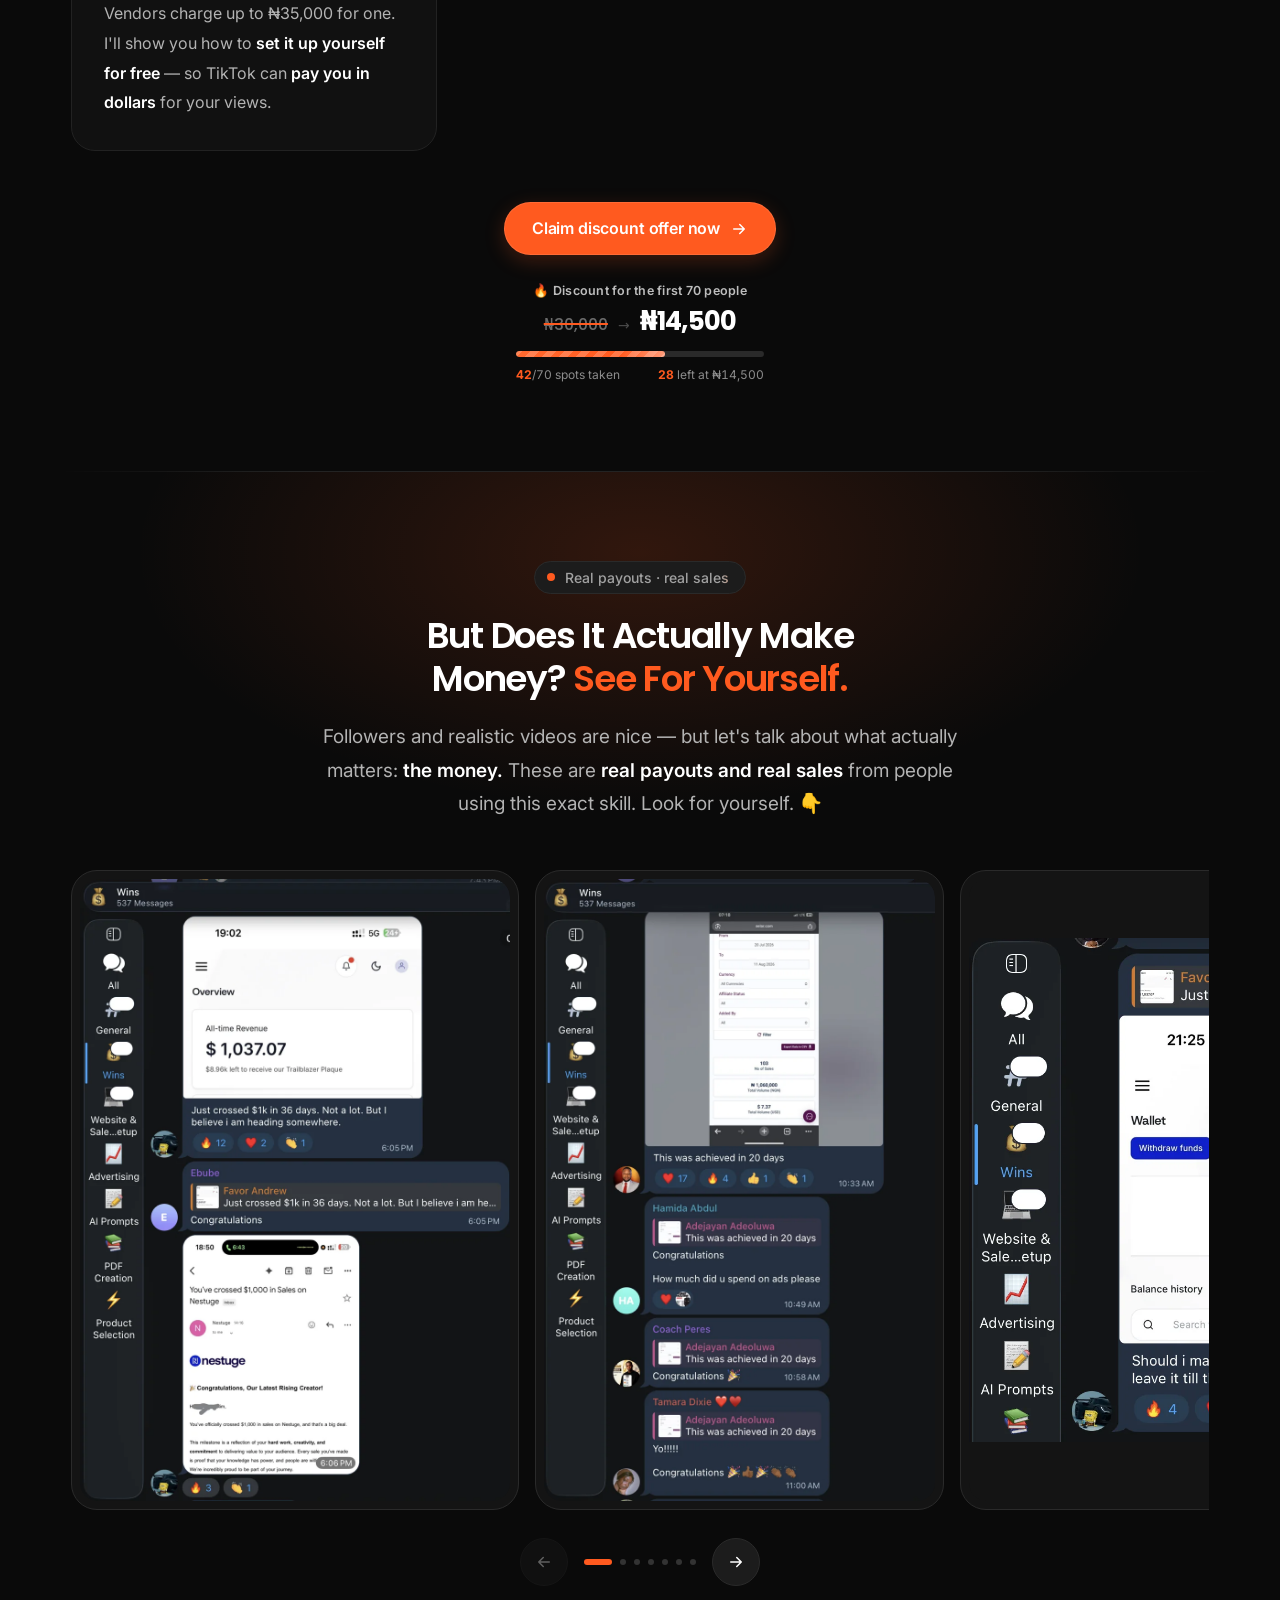
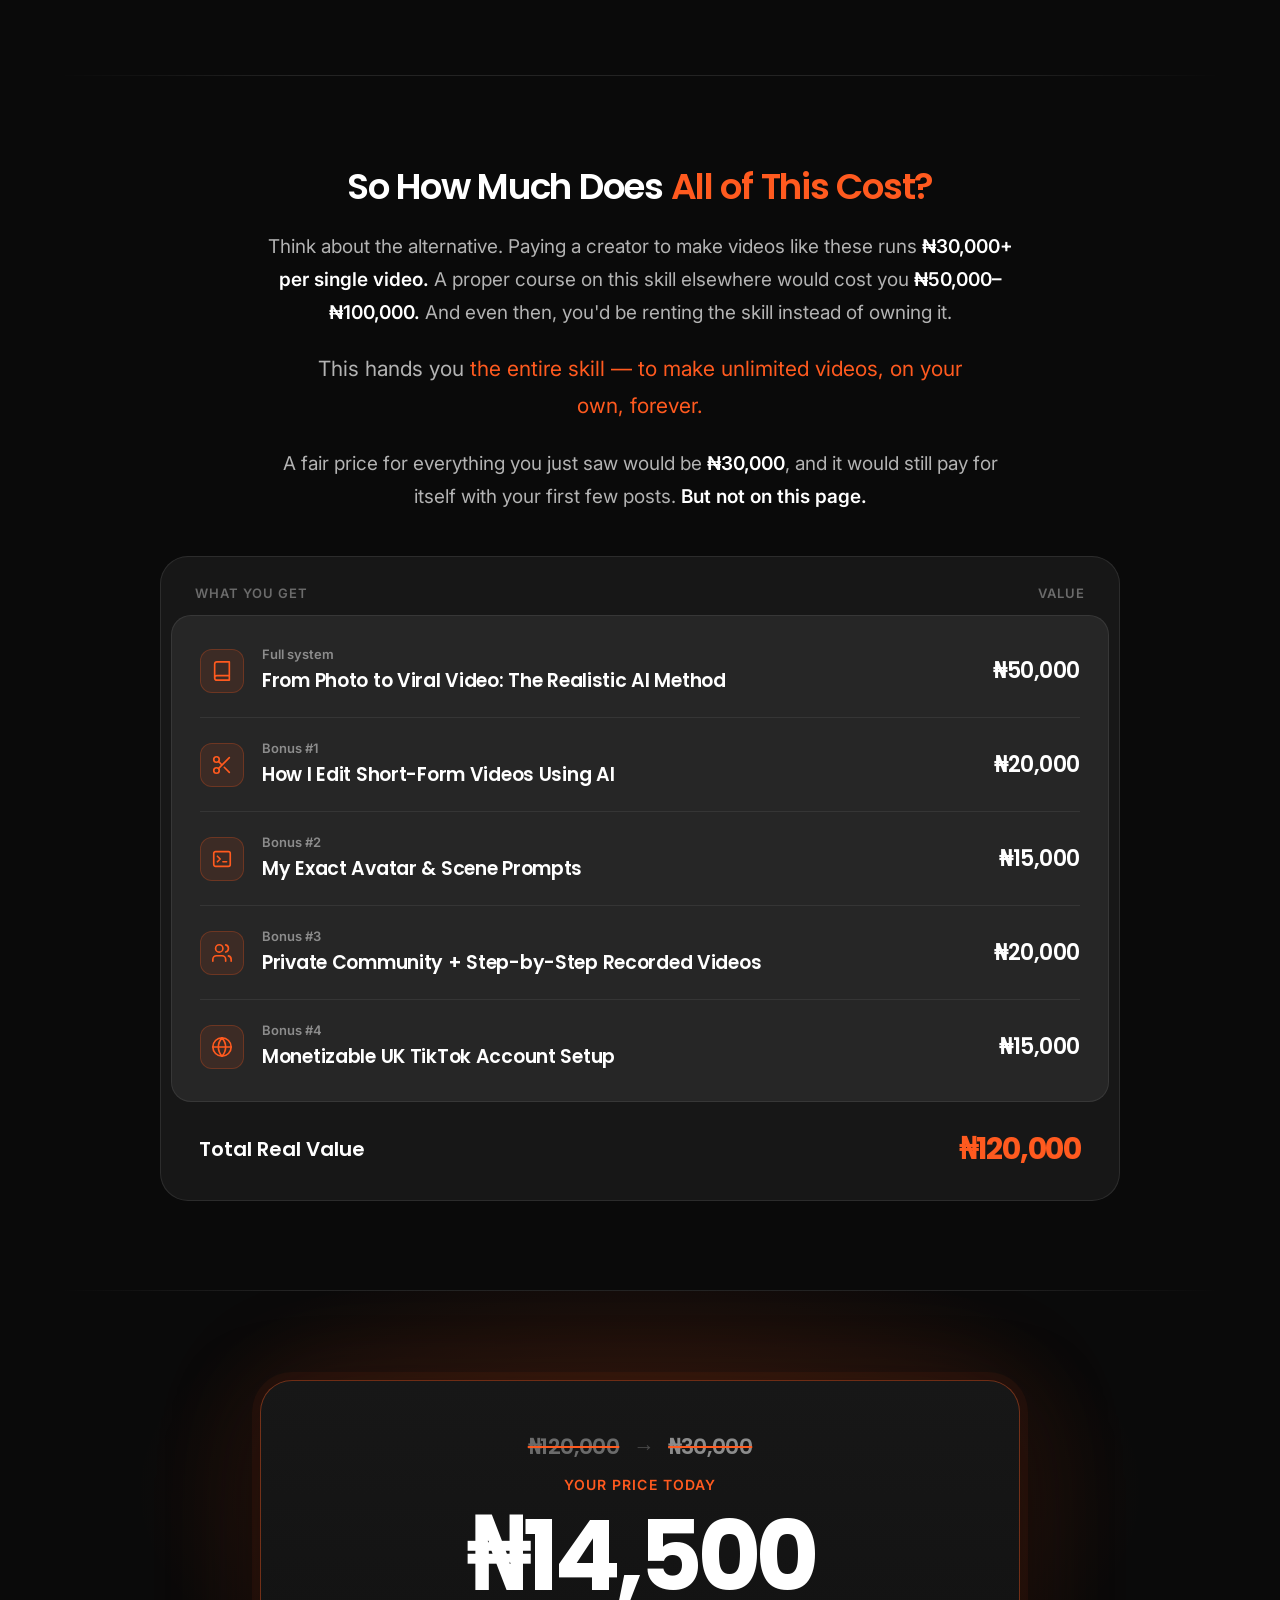
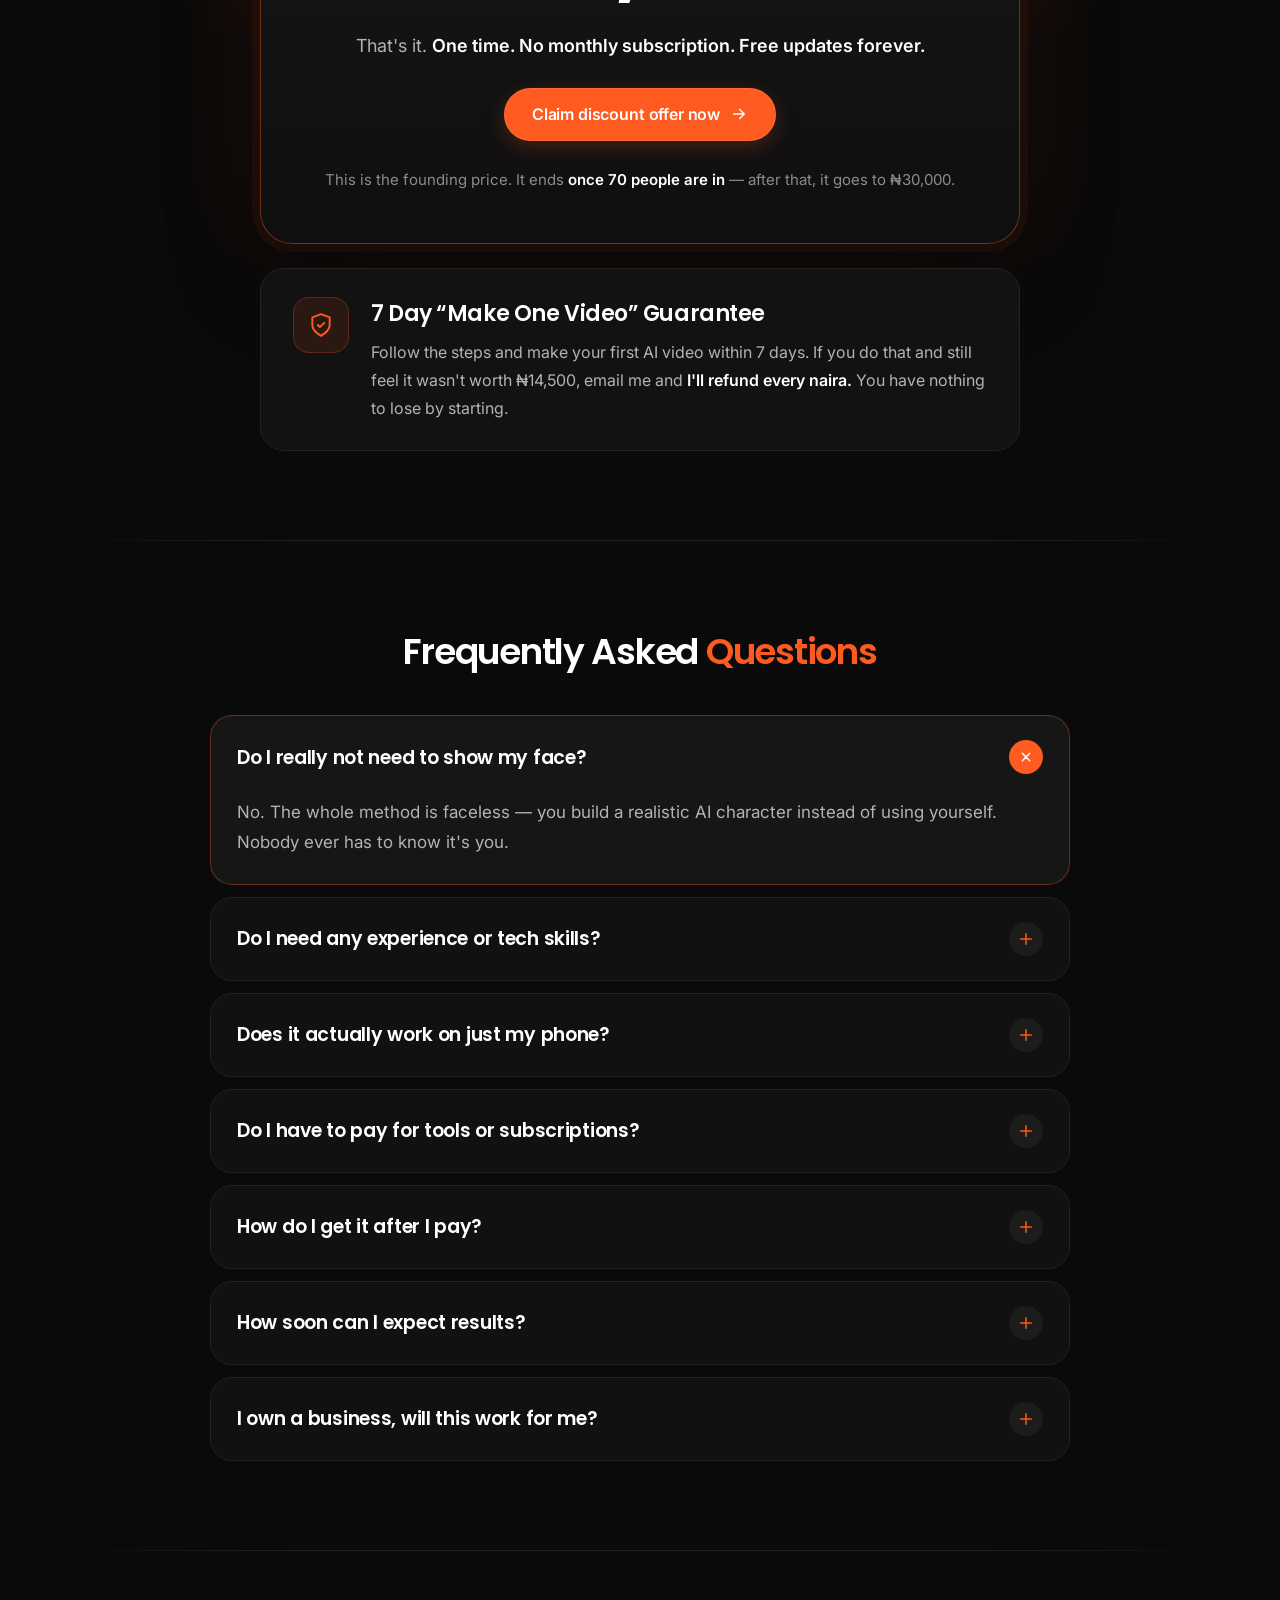
==== commit 93a00331: "Move checkout from Selar to Paystack, add bonus #4 and thank-you page - Checkout pop-up (name, email" ====
--- a/index.html
+++ b/index.html
@@ -318,7 +318,7 @@
   <!-- ============ Section 8 · Free Bonuses ============ -->
   <section id="free-bonuses" data-section="Free Bonuses" data-screen-label="08 · Free Bonuses" aria-labelledby="free-bonuses-title" class="sec" style="background:#0A0A0A;padding:clamp(56px, 6.944vw, 100px) clamp(32px, 5.556vw, 80px) clamp(56px, 6.944vw, 100px)"><div style="max-width:1160px;margin:0 auto;display:flex;flex-direction:column;gap:clamp(22px, 3.889vw, 56px);width:100%">
     
-    <div style="display:flex;flex-direction:column;align-items:center;gap:18px;text-align:center"><span style="align-self:center;display:inline-flex;align-items:center;gap:10px;padding:7px 16px 7px 12px;border-radius:999px;background:#1C1C1C;border:1px solid #2A2A2A;font-family:Inter,sans-serif;font-size:14px;font-weight:500;color:#D4D4D4"><span style="width:8px;height:8px;border-radius:50%;background:#FF5A1F;animation:dotPulse 2.4s ease-in-out infinite"></span><span style="font-family:Inter,sans-serif;font-size:14px;font-weight:500;background:linear-gradient(90deg,#A1A1A1 0%,#A1A1A1 38%,#FF8A4C 45%,#FF5A1F 50%,#FF8A4C 55%,#A1A1A1 62%,#A1A1A1 100%);background-size:250% 100%;-webkit-background-clip:text;background-clip:text;color:transparent;-webkit-text-fill-color:transparent;animation:shimmer 4s linear infinite">Plus, You Also Get</span></span><h2 id="free-bonuses-title" style="margin:0;font-family:Poppins,sans-serif;font-weight:600;font-size:clamp(26px, 3.4vw, 36px);line-height:1.2;letter-spacing:-0.035em;color:#fff;text-wrap:balance">These <span style="color:#FF5A1F">3 Free Bonuses</span></h2></div><div class="r-grid" style="display:grid;grid-template-columns:repeat(3,minmax(0,1fr));gap:20px;justify-content:flex-start;width:100%">
+    <div style="display:flex;flex-direction:column;align-items:center;gap:18px;text-align:center"><span style="align-self:center;display:inline-flex;align-items:center;gap:10px;padding:7px 16px 7px 12px;border-radius:999px;background:#1C1C1C;border:1px solid #2A2A2A;font-family:Inter,sans-serif;font-size:14px;font-weight:500;color:#D4D4D4"><span style="width:8px;height:8px;border-radius:50%;background:#FF5A1F;animation:dotPulse 2.4s ease-in-out infinite"></span><span style="font-family:Inter,sans-serif;font-size:14px;font-weight:500;background:linear-gradient(90deg,#A1A1A1 0%,#A1A1A1 38%,#FF8A4C 45%,#FF5A1F 50%,#FF8A4C 55%,#A1A1A1 62%,#A1A1A1 100%);background-size:250% 100%;-webkit-background-clip:text;background-clip:text;color:transparent;-webkit-text-fill-color:transparent;animation:shimmer 4s linear infinite">Plus, You Also Get</span></span><h2 id="free-bonuses-title" style="margin:0;font-family:Poppins,sans-serif;font-weight:600;font-size:clamp(26px, 3.4vw, 36px);line-height:1.2;letter-spacing:-0.035em;color:#fff;text-wrap:balance">These <span style="color:#FF5A1F">4 Free Bonuses</span></h2></div><div class="r-grid" style="display:grid;grid-template-columns:repeat(3,minmax(0,1fr));gap:20px;justify-content:flex-start;width:100%">
       <div style="padding:32px;border-radius:24px;background:#111;border:1px solid #222;display:flex;flex-direction:column;gap:22px">
   <div style="display:flex;align-items:center;justify-content:space-between">
     
@@ -343,14 +343,21 @@
   <div style="margin:0;font-family:Poppins,sans-serif;font-weight:600;font-size:clamp(20px, 1.667vw, 24px);letter-spacing:-0.025em;color:#fff"><h3 style="text-wrap:balance;margin:0px;font-size:23px;line-height:1.25;letter-spacing:-0.025em">Private AI Creators Community + Step-by-Step Recorded Videos</h3></div>
   <p style="margin:0;font-family:Inter,sans-serif;font-size:19px;line-height:1.75;color:#B3B3B3;text-wrap:pretty;font-size:17px"><span style="font-size:16px">You aren't just getting a PDF and being left on your own. Inside the community, you get </span><span style="font-size:16px;color:rgb(255, 255, 255);font-weight:600">step-by-step recorded videos</span><span style="font-size:16px"> that put you through the whole process, plus a space to ask questions, share your videos, and see what's working so you never get stuck.</span></p>
 </div>
+      <div style="padding:32px;border-radius:24px;background:#111;border:1px solid #222;display:flex;flex-direction:column;gap:22px">
+  <div style="display:flex;align-items:center;justify-content:space-between">
+    <span class="bonus-icon" style="width:48px;height:48px;border-radius:14px;flex:none;display:grid;place-items:center;background:rgba(255,90,31,.1);border:1px solid rgba(255,90,31,.25);color:#FF5A1F;animation-delay:-2.7s"><svg width="22" height="22" viewBox="0 0 24 24" fill="none" stroke="currentColor" stroke-width="1.8" stroke-linecap="round" stroke-linejoin="round"><circle cx="12" cy="12" r="10"></circle><path d="M2 12h20M12 2a15.3 15.3 0 0 1 4 10 15.3 15.3 0 0 1-4 10 15.3 15.3 0 0 1-4-10 15.3 15.3 0 0 1 4-10z"></path></svg></span><span style="font-family:Poppins,sans-serif;font-weight:600;font-size:15px;color:#3A3A3A;font-variant-numeric:tabular-nums">04</span>
+  </div>
+  <div style="margin:0;font-family:Poppins,sans-serif;font-weight:600;font-size:clamp(20px, 1.667vw, 24px);letter-spacing:-0.025em;color:#fff"><h3 style="text-wrap:balance;margin:0px;font-size:23px;line-height:1.25;letter-spacing:-0.025em">Set Up a Monetizable<br>UK TikTok Account — Free</h3></div>
+  <p style="margin:0;font-family:Inter,sans-serif;font-size:19px;line-height:1.75;color:#B3B3B3;text-wrap:pretty;font-size:17px"><span style="font-size:16px">Vendors charge up to ₦35,000 for one. I'll show you how to </span><span style="font-size:16px;color:rgb(255, 255, 255);font-weight:600">set it up yourself for free</span><span style="font-size:16px"> — so TikTok can </span><span style="font-size:16px;color:rgb(255, 255, 255);font-weight:600">pay you in dollars</span><span style="font-size:16px"> for your views.</span></p>
+</div>
       
     </div>
     
   </div><div class="section-cta">
-      <a href="https://selar.com/7cs3v1tu78" class="btn" data-checkout>Claim discount offer now<svg width="18" height="18" viewBox="0 0 24 24" fill="none" stroke="currentColor" stroke-width="2" stroke-linecap="round" stroke-linejoin="round" style="flex:none"><path d="M5 12h14M13 6l6 6-6 6"/></svg></a>
+      <a href="#checkout" class="btn" data-checkout>Claim discount offer now<svg width="18" height="18" viewBox="0 0 24 24" fill="none" stroke="currentColor" stroke-width="2" stroke-linecap="round" stroke-linejoin="round" style="flex:none"><path d="M5 12h14M13 6l6 6-6 6"/></svg></a>
       <div class="offer">
         <span class="offer__tag">🔥 Discount for the first <span data-spots-total>70</span> people</span>
-        <div class="offer__prices"><s class="offer__old">₦20,000</s><span class="offer__arrow" aria-hidden="true">→</span><span class="offer__new">₦14,500</span></div>
+        <div class="offer__prices"><s class="offer__old">₦30,000</s><span class="offer__arrow" aria-hidden="true">→</span><span class="offer__new">₦14,500</span></div>
         <div class="offer__track"><div class="offer__fill" data-spots-bar style="width:60%"></div></div>
         <div class="offer__meta"><span><strong data-spots-count>42</strong>/<span data-spots-total>70</span> spots taken</span><span><strong data-spots-left>28</strong> left at ₦14,500</span></div>
       </div>
@@ -370,8 +377,8 @@
   <section id="cost-value-stack" data-section="Cost &amp; Value Stack" data-screen-label="10 · Cost &amp; Value Stack" aria-labelledby="cost-value-stack-title" class="sec" style="position:relative;overflow:hidden;background:#0A0A0A;padding:clamp(56px, 6.944vw, 100px) clamp(32px, 5.556vw, 80px) clamp(56px, 6.944vw, 100px)"><div style="max-width:960px;margin:0 auto;display:flex;flex-direction:column;gap:clamp(19px, 3.333vw, 48px)">
   <div style="display:flex;flex-direction:column;align-items:center;gap:22px;text-align:center"><h2 id="cost-value-stack-title" style="margin:0;font-family:Poppins,sans-serif;font-weight:600;font-size:clamp(26px, 3.4vw, 36px);line-height:1.2;letter-spacing:-0.035em;color:#fff;text-wrap:balance">So How Much Does <span style="color:#FF5A1F">All of This Cost?</span></h2><p style="margin:0;font-family:Inter,sans-serif;font-size:19px;line-height:1.75;color:#B3B3B3;text-wrap:pretty;max-width:760px">Think about the alternative. Paying a creator to make videos like these runs <strong style="color:#fff;font-weight:600">₦30,000+ per single video.</strong> A proper course on this skill elsewhere would cost you <strong style="color:#fff;font-weight:600">₦50,000–₦100,000.</strong> And even then, you'd be renting the skill instead of owning it.</p><p style="margin:0;font-family:Inter,sans-serif;font-size:19px;line-height:1.75;color:#B3B3B3;text-wrap:pretty;max-width:760px;font-size:21px">This hands you <span style="color:#FF5A1F">the entire skill — to make unlimited videos, on your own, forever.</span></p><p style="margin:0;font-family:Inter,sans-serif;font-size:19px;line-height:1.75;color:#B3B3B3;text-wrap:pretty;max-width:760px">A fair price for everything you just saw would be <strong style="color:#fff;font-weight:600">₦30,000</strong>, and it would still pay for itself with your first few posts. <strong style="color:#fff;font-weight:600">But not on this page.</strong></p></div>
   <div style="padding:10px;border-radius:28px;background:rgba(255,255,255,.055);border:1px solid rgba(255,255,255,.09)"><div style="padding:18px 24px 14px;display:flex;justify-content:space-between;font-family:Inter,sans-serif;font-size:13px;font-weight:600;letter-spacing:.08em;text-transform:uppercase;color:#6B6B6B"><span>What You Get</span><span>Value</span></div>
-  <div class="stack-list" style="padding:8px 28px;border-radius:20px;background:rgba(255,255,255,.065);border:1px solid rgba(255,255,255,.08)"><div class="stack-row" style="display:flex;align-items:center;gap:18px;padding:22px 0"><span style="width:44px;height:44px;border-radius:12px;flex:none;display:grid;place-items:center;background:rgba(255,90,31,.1);border:1px solid rgba(255,90,31,.25);color:#FF5A1F"><svg width="22" height="22" viewBox="0 0 24 24" fill="none" stroke="currentColor" stroke-width="1.8" stroke-linecap="round" stroke-linejoin="round"><path d="M4 19.5v-15A2.5 2.5 0 0 1 6.5 2H20v20H6.5a2.5 2.5 0 0 1 0-5H20"></path></svg></span><div style="flex:1;min-width:0;display:flex;flex-direction:column;gap:4px"><span style="font-family:Inter,sans-serif;font-size:13px;font-weight:600;color:#8C8C8C">Full system</span><span style="font-family:Poppins,sans-serif;font-weight:600;font-size:19px;letter-spacing:-0.015em;color:#fff">From Photo to Viral Video: The Realistic AI Method</span></div><span style="font-family:Poppins,sans-serif;font-weight:600;font-size:22px;letter-spacing:-0.02em;color:#fff;font-variant-numeric:tabular-nums">₦50,000</span></div><div class="stack-row" style="display:flex;align-items:center;gap:18px;padding:22px 0;border-top:1px solid rgba(255,255,255,.07)"><span style="width:44px;height:44px;border-radius:12px;flex:none;display:grid;place-items:center;background:rgba(255,90,31,.1);border:1px solid rgba(255,90,31,.25);color:#FF5A1F"><svg width="22" height="22" viewBox="0 0 24 24" fill="none" stroke="currentColor" stroke-width="1.8" stroke-linecap="round" stroke-linejoin="round"><circle cx="6" cy="6" r="3"></circle><circle cx="6" cy="18" r="3"></circle><path d="M20 4 8.12 15.88M14.47 14.48 20 20M8.12 8.12 12 12"></path></svg></span><div style="flex:1;min-width:0;display:flex;flex-direction:column;gap:4px"><span style="font-family:Inter,sans-serif;font-size:13px;font-weight:600;color:#8C8C8C">Bonus #1</span><span style="font-family:Poppins,sans-serif;font-weight:600;font-size:19px;letter-spacing:-0.015em;color:#fff">How I Edit Short-Form Videos Using AI</span></div><span style="font-family:Poppins,sans-serif;font-weight:600;font-size:22px;letter-spacing:-0.02em;color:#fff;font-variant-numeric:tabular-nums">₦20,000</span></div><div class="stack-row" style="display:flex;align-items:center;gap:18px;padding:22px 0;border-top:1px solid rgba(255,255,255,.07)"><span style="width:44px;height:44px;border-radius:12px;flex:none;display:grid;place-items:center;background:rgba(255,90,31,.1);border:1px solid rgba(255,90,31,.25);color:#FF5A1F"><svg width="22" height="22" viewBox="0 0 24 24" fill="none" stroke="currentColor" stroke-width="1.8" stroke-linecap="round" stroke-linejoin="round"><rect x="3" y="4" width="18" height="16" rx="2"></rect><path d="m7 9 3 3-3 3M13 15h4"></path></svg></span><div style="flex:1;min-width:0;display:flex;flex-direction:column;gap:4px"><span style="font-family:Inter,sans-serif;font-size:13px;font-weight:600;color:#8C8C8C">Bonus #2</span><span style="font-family:Poppins,sans-serif;font-weight:600;font-size:19px;letter-spacing:-0.015em;color:#fff">My Exact Avatar &amp; Scene Prompts</span></div><span style="font-family:Poppins,sans-serif;font-weight:600;font-size:22px;letter-spacing:-0.02em;color:#fff;font-variant-numeric:tabular-nums">₦15,000</span></div><div class="stack-row" style="display:flex;align-items:center;gap:18px;padding:22px 0;border-top:1px solid rgba(255,255,255,.07)"><span style="width:44px;height:44px;border-radius:12px;flex:none;display:grid;place-items:center;background:rgba(255,90,31,.1);border:1px solid rgba(255,90,31,.25);color:#FF5A1F"><svg width="22" height="22" viewBox="0 0 24 24" fill="none" stroke="currentColor" stroke-width="1.8" stroke-linecap="round" stroke-linejoin="round"><path d="M16 21v-2a4 4 0 0 0-4-4H6a4 4 0 0 0-4 4v2"></path><circle cx="9" cy="7" r="4"></circle><path d="M22 21v-2a4 4 0 0 0-3-3.87M16 3.13a4 4 0 0 1 0 7.75"></path></svg></span><div style="flex:1;min-width:0;display:flex;flex-direction:column;gap:4px"><span style="font-family:Inter,sans-serif;font-size:13px;font-weight:600;color:#8C8C8C">Bonus #3</span><span style="font-family:Poppins,sans-serif;font-weight:600;font-size:19px;letter-spacing:-0.015em;color:#fff">Private Community + Step-by-Step Recorded Videos</span></div><span style="font-family:Poppins,sans-serif;font-weight:600;font-size:22px;letter-spacing:-0.02em;color:#fff;font-variant-numeric:tabular-nums">₦20,000</span></div></div>
-  <div class="stack-total" style="padding:24px 28px 18px;display:flex;align-items:center;justify-content:space-between"><span style="font-family:Poppins,sans-serif;font-weight:600;font-size:20px;color:#fff">Total Real Value</span><span style="font-family:Poppins,sans-serif;font-weight:700;font-size:clamp(20px, 2.361vw, 34px);letter-spacing:-0.04em;color:#FF5A1F">₦105,000</span></div></div>
+  <div class="stack-list" style="padding:8px 28px;border-radius:20px;background:rgba(255,255,255,.065);border:1px solid rgba(255,255,255,.08)"><div class="stack-row" style="display:flex;align-items:center;gap:18px;padding:22px 0"><span style="width:44px;height:44px;border-radius:12px;flex:none;display:grid;place-items:center;background:rgba(255,90,31,.1);border:1px solid rgba(255,90,31,.25);color:#FF5A1F"><svg width="22" height="22" viewBox="0 0 24 24" fill="none" stroke="currentColor" stroke-width="1.8" stroke-linecap="round" stroke-linejoin="round"><path d="M4 19.5v-15A2.5 2.5 0 0 1 6.5 2H20v20H6.5a2.5 2.5 0 0 1 0-5H20"></path></svg></span><div style="flex:1;min-width:0;display:flex;flex-direction:column;gap:4px"><span style="font-family:Inter,sans-serif;font-size:13px;font-weight:600;color:#8C8C8C">Full system</span><span style="font-family:Poppins,sans-serif;font-weight:600;font-size:19px;letter-spacing:-0.015em;color:#fff">From Photo to Viral Video: The Realistic AI Method</span></div><span style="font-family:Poppins,sans-serif;font-weight:600;font-size:22px;letter-spacing:-0.02em;color:#fff;font-variant-numeric:tabular-nums">₦50,000</span></div><div class="stack-row" style="display:flex;align-items:center;gap:18px;padding:22px 0;border-top:1px solid rgba(255,255,255,.07)"><span style="width:44px;height:44px;border-radius:12px;flex:none;display:grid;place-items:center;background:rgba(255,90,31,.1);border:1px solid rgba(255,90,31,.25);color:#FF5A1F"><svg width="22" height="22" viewBox="0 0 24 24" fill="none" stroke="currentColor" stroke-width="1.8" stroke-linecap="round" stroke-linejoin="round"><circle cx="6" cy="6" r="3"></circle><circle cx="6" cy="18" r="3"></circle><path d="M20 4 8.12 15.88M14.47 14.48 20 20M8.12 8.12 12 12"></path></svg></span><div style="flex:1;min-width:0;display:flex;flex-direction:column;gap:4px"><span style="font-family:Inter,sans-serif;font-size:13px;font-weight:600;color:#8C8C8C">Bonus #1</span><span style="font-family:Poppins,sans-serif;font-weight:600;font-size:19px;letter-spacing:-0.015em;color:#fff">How I Edit Short-Form Videos Using AI</span></div><span style="font-family:Poppins,sans-serif;font-weight:600;font-size:22px;letter-spacing:-0.02em;color:#fff;font-variant-numeric:tabular-nums">₦20,000</span></div><div class="stack-row" style="display:flex;align-items:center;gap:18px;padding:22px 0;border-top:1px solid rgba(255,255,255,.07)"><span style="width:44px;height:44px;border-radius:12px;flex:none;display:grid;place-items:center;background:rgba(255,90,31,.1);border:1px solid rgba(255,90,31,.25);color:#FF5A1F"><svg width="22" height="22" viewBox="0 0 24 24" fill="none" stroke="currentColor" stroke-width="1.8" stroke-linecap="round" stroke-linejoin="round"><rect x="3" y="4" width="18" height="16" rx="2"></rect><path d="m7 9 3 3-3 3M13 15h4"></path></svg></span><div style="flex:1;min-width:0;display:flex;flex-direction:column;gap:4px"><span style="font-family:Inter,sans-serif;font-size:13px;font-weight:600;color:#8C8C8C">Bonus #2</span><span style="font-family:Poppins,sans-serif;font-weight:600;font-size:19px;letter-spacing:-0.015em;color:#fff">My Exact Avatar &amp; Scene Prompts</span></div><span style="font-family:Poppins,sans-serif;font-weight:600;font-size:22px;letter-spacing:-0.02em;color:#fff;font-variant-numeric:tabular-nums">₦15,000</span></div><div class="stack-row" style="display:flex;align-items:center;gap:18px;padding:22px 0;border-top:1px solid rgba(255,255,255,.07)"><span style="width:44px;height:44px;border-radius:12px;flex:none;display:grid;place-items:center;background:rgba(255,90,31,.1);border:1px solid rgba(255,90,31,.25);color:#FF5A1F"><svg width="22" height="22" viewBox="0 0 24 24" fill="none" stroke="currentColor" stroke-width="1.8" stroke-linecap="round" stroke-linejoin="round"><path d="M16 21v-2a4 4 0 0 0-4-4H6a4 4 0 0 0-4 4v2"></path><circle cx="9" cy="7" r="4"></circle><path d="M22 21v-2a4 4 0 0 0-3-3.87M16 3.13a4 4 0 0 1 0 7.75"></path></svg></span><div style="flex:1;min-width:0;display:flex;flex-direction:column;gap:4px"><span style="font-family:Inter,sans-serif;font-size:13px;font-weight:600;color:#8C8C8C">Bonus #3</span><span style="font-family:Poppins,sans-serif;font-weight:600;font-size:19px;letter-spacing:-0.015em;color:#fff">Private Community + Step-by-Step Recorded Videos</span></div><span style="font-family:Poppins,sans-serif;font-weight:600;font-size:22px;letter-spacing:-0.02em;color:#fff;font-variant-numeric:tabular-nums">₦20,000</span></div><div class="stack-row" style="display:flex;align-items:center;gap:18px;padding:22px 0;border-top:1px solid rgba(255,255,255,.07)"><span style="width:44px;height:44px;border-radius:12px;flex:none;display:grid;place-items:center;background:rgba(255,90,31,.1);border:1px solid rgba(255,90,31,.25);color:#FF5A1F"><svg width="22" height="22" viewBox="0 0 24 24" fill="none" stroke="currentColor" stroke-width="1.8" stroke-linecap="round" stroke-linejoin="round"><circle cx="12" cy="12" r="10"></circle><path d="M2 12h20M12 2a15.3 15.3 0 0 1 4 10 15.3 15.3 0 0 1-4 10 15.3 15.3 0 0 1-4-10 15.3 15.3 0 0 1 4-10z"></path></svg></span><div style="flex:1;min-width:0;display:flex;flex-direction:column;gap:4px"><span style="font-family:Inter,sans-serif;font-size:13px;font-weight:600;color:#8C8C8C">Bonus #4</span><span style="font-family:Poppins,sans-serif;font-weight:600;font-size:19px;letter-spacing:-0.015em;color:#fff">Monetizable UK TikTok Account Setup</span></div><span style="font-family:Poppins,sans-serif;font-weight:600;font-size:22px;letter-spacing:-0.02em;color:#fff;font-variant-numeric:tabular-nums">₦15,000</span></div></div>
+  <div class="stack-total" style="padding:24px 28px 18px;display:flex;align-items:center;justify-content:space-between"><span style="font-family:Poppins,sans-serif;font-weight:600;font-size:20px;color:#fff">Total Real Value</span><span style="font-family:Poppins,sans-serif;font-weight:700;font-size:clamp(20px, 2.361vw, 34px);letter-spacing:-0.04em;color:#FF5A1F">₦120,000</span></div></div>
 </div></section>
 
   <div class="divider" data-section="Divider" data-screen-label="Divider" role="separator" aria-hidden="true"></div>
@@ -380,10 +387,10 @@
   <section id="price-offer-guarantee" data-section="Price Offer &amp; Guarantee" data-screen-label="11 · Price Offer &amp; Guarantee" aria-label="Price Offer &amp; Guarantee" class="sec" style="position:relative;overflow:hidden;background:#0A0A0A;padding:clamp(56px, 6.944vw, 100px) clamp(32px, 5.556vw, 80px) clamp(56px, 6.944vw, 100px)"><div style="position:absolute;left:50%;top:-80px;width:1100px;height:560px;transform:translateX(-50%);background:radial-gradient(ellipse at center,rgba(255,90,31,.16),transparent 65%);pointer-events:none"></div><div style="position:relative;max-width:760px;margin:0 auto;display:flex;flex-direction:column;align-items:center;gap:24px">
   <div style="width:100%;padding:clamp(22px, 3.889vw, 56px) clamp(19px, 3.333vw, 48px);border-radius:32px;background:linear-gradient(180deg,#171717,#0F0F0F);border:1px solid rgba(255,90,31,.4);box-shadow:0 0 0 8px rgba(255,90,31,.05),0 30px 80px rgba(0,0,0,.5),0 0 120px rgba(255,90,31,.12);display:flex;flex-direction:column;align-items:center;gap:26px;text-align:center;box-sizing:border-box">
     <div style="display:flex;flex-direction:column;align-items:center;gap:14px">
-  <div style="display:flex;align-items:center;gap:14px;font-family:Poppins,sans-serif;font-weight:600;font-size:clamp(20px, 1.667vw, 24px);letter-spacing:-0.02em"><span style="color:#6B6B6B;text-decoration:line-through;text-decoration-color:#FF5A1F">₦105,000</span><span style="color:#4A4A4A">→</span><span style="color:#8C8C8C;text-decoration:line-through;text-decoration-color:#FF5A1F">₦30,000</span></div>
+  <div style="display:flex;align-items:center;gap:14px;font-family:Poppins,sans-serif;font-weight:600;font-size:clamp(20px, 1.667vw, 24px);letter-spacing:-0.02em"><span style="color:#6B6B6B;text-decoration:line-through;text-decoration-color:#FF5A1F">₦120,000</span><span style="color:#4A4A4A">→</span><span style="color:#8C8C8C;text-decoration:line-through;text-decoration-color:#FF5A1F">₦30,000</span></div>
   <span style="font-family:Inter,sans-serif;font-size:14px;font-weight:600;letter-spacing:.08em;text-transform:uppercase;color:#FF5A1F">Your Price Today</span>
   <span style="font-family:Poppins,sans-serif;font-weight:700;font-size:clamp(66px, 7.639vw, 110px);line-height:1;letter-spacing:-0.05em;color:#fff">₦14,500</span>
-</div><p style="margin:0;font-family:Inter,sans-serif;font-size:19px;line-height:1.75;color:#B3B3B3;text-wrap:pretty;font-size:18px">That's it. <strong style="color:#fff;font-weight:600">One time. No monthly subscription. Free updates forever.</strong></p><a class="hv-2 btn--glow" href="https://selar.com/7cs3v1tu78" data-checkout style="display:inline-flex;align-items:center;justify-content:center;gap:10px;padding:16px 28px;border-radius:999px;background:#FF5A1F;color:#fff;font-family:Inter,sans-serif;font-weight:600;font-size:16px;letter-spacing:-0.01em;line-height:1.3;box-shadow:inset 0 0 0 1px rgba(255,255,255,.1),0 6px 20px rgba(255,90,31,.22);transition:transform .25s ease,box-shadow .25s ease,background .25s ease">Claim discount offer now<svg width="18" height="18" viewBox="0 0 24 24" fill="none" stroke="currentColor" stroke-width="2" stroke-linecap="round" stroke-linejoin="round"><path d="M5 12h14M13 6l6 6-6 6"></path></svg></a><p style="margin:0;font-family:Inter,sans-serif;font-size:19px;line-height:1.75;color:#B3B3B3;text-wrap:pretty;font-size:15px;color:#8C8C8C">This is the founding price. It ends <strong style="color:#fff;font-weight:600">once <span data-spots-total>70</span> people are in</strong> — after that, it goes to ₦20,000.</p>
+</div><p style="margin:0;font-family:Inter,sans-serif;font-size:19px;line-height:1.75;color:#B3B3B3;text-wrap:pretty;font-size:18px">That's it. <strong style="color:#fff;font-weight:600">One time. No monthly subscription. Free updates forever.</strong></p><a class="hv-2 btn--glow" href="#checkout" data-checkout style="display:inline-flex;align-items:center;justify-content:center;gap:10px;padding:16px 28px;border-radius:999px;background:#FF5A1F;color:#fff;font-family:Inter,sans-serif;font-weight:600;font-size:16px;letter-spacing:-0.01em;line-height:1.3;box-shadow:inset 0 0 0 1px rgba(255,255,255,.1),0 6px 20px rgba(255,90,31,.22);transition:transform .25s ease,box-shadow .25s ease,background .25s ease">Claim discount offer now<svg width="18" height="18" viewBox="0 0 24 24" fill="none" stroke="currentColor" stroke-width="2" stroke-linecap="round" stroke-linejoin="round"><path d="M5 12h14M13 6l6 6-6 6"></path></svg></a><p style="margin:0;font-family:Inter,sans-serif;font-size:19px;line-height:1.75;color:#B3B3B3;text-wrap:pretty;font-size:15px;color:#8C8C8C">This is the founding price. It ends <strong style="color:#fff;font-weight:600">once <span data-spots-total>70</span> people are in</strong> — after that, it goes to ₦30,000.</p>
   </div>
   <div style="border-radius:24px;background:#121212;border:1px solid #232323;width:100%"><div style="padding:28px 32px;display:grid;grid-template-columns:56px minmax(0,1fr);gap:22px;align-items:start"><span style="width:56px;height:56px;border-radius:16px;display:grid;place-items:center;background:rgba(255,90,31,.1);border:1px solid rgba(255,90,31,.25);color:#FF5A1F"><svg width="26" height="26" viewBox="0 0 24 24" fill="none" stroke="currentColor" stroke-width="1.8" stroke-linecap="round" stroke-linejoin="round"><path d="M12 22s8-4 8-10V5l-8-3-8 3v7c0 6 8 10 8 10z"></path><path d="m9 12 2 2 4-4"></path></svg></span><div style="display:flex;flex-direction:column;gap:8px"><h3 style="margin:0;font-family:Poppins,sans-serif;font-weight:600;font-size:22px;letter-spacing:-0.02em;color:#fff">7 Day “Make One Video” Guarantee</h3><p style="margin:0;font-family:Inter,sans-serif;font-size:19px;line-height:1.75;color:#B3B3B3;text-wrap:pretty;font-size:16px">Follow the steps and make your first AI video within 7 days. If you do that and still feel it wasn't worth ₦14,500, email me and <strong style="color:#fff;font-weight:600">I'll refund every naira.</strong> You have nothing to lose by starting.</p></div></div></div>
 </div></section>
@@ -397,7 +404,7 @@
 <div class="faq-item" style="border-radius:22px;background:#111;border:1px solid #222;transition:background .3s,border-color .3s"><button type="button" data-faq-toggle aria-expanded="false" style="width:100%;padding:24px 26px;background:none;border:0;cursor:pointer;display:flex;align-items:center;justify-content:space-between;gap:20px;text-align:left;font-family:Poppins,sans-serif;font-weight:600;font-size:19px;line-height:1.35;letter-spacing:-0.015em;color:#fff"><span>Do I need any experience or tech skills?</span><span class="faq__icon" style="width:34px;height:34px;flex:none;border-radius:50%;display:grid;place-items:center;background:#1C1C1C;color:#FF5A1F;transform:rotate(0deg);transition:transform .3s,background .3s,color .3s"><svg width="18" height="18" viewBox="0 0 24 24" fill="none" stroke="currentColor" stroke-width="2" stroke-linecap="round" stroke-linejoin="round"><path d="M12 5v14M5 12h14"></path></svg></span></button><div class="faq__answer" data-faq-answer hidden><p style="margin:0;font-family:Inter,sans-serif;font-size:19px;line-height:1.75;color:#B3B3B3;text-wrap:pretty;font-size:17px;padding:0 26px 26px">None. If you can use a phone and copy-and-paste, you can do this. Every step is in order, the exact prompts are handed to you, and there are step-by-step recorded videos in the community to put you through so you don't get stuck.</p></div></div>
 <div class="faq-item" style="border-radius:22px;background:#111;border:1px solid #222;transition:background .3s,border-color .3s"><button type="button" data-faq-toggle aria-expanded="false" style="width:100%;padding:24px 26px;background:none;border:0;cursor:pointer;display:flex;align-items:center;justify-content:space-between;gap:20px;text-align:left;font-family:Poppins,sans-serif;font-weight:600;font-size:19px;line-height:1.35;letter-spacing:-0.015em;color:#fff"><span>Does it actually work on just my phone?</span><span class="faq__icon" style="width:34px;height:34px;flex:none;border-radius:50%;display:grid;place-items:center;background:#1C1C1C;color:#FF5A1F;transform:rotate(0deg);transition:transform .3s,background .3s,color .3s"><svg width="18" height="18" viewBox="0 0 24 24" fill="none" stroke="currentColor" stroke-width="2" stroke-linecap="round" stroke-linejoin="round"><path d="M12 5v14M5 12h14"></path></svg></span></button><div class="faq__answer" data-faq-answer hidden><p style="margin:0;font-family:Inter,sans-serif;font-size:19px;line-height:1.75;color:#B3B3B3;text-wrap:pretty;font-size:17px;padding:0 26px 26px">Yes. The core method works from your phone — no laptop, no camera, no studio. And beyond the written guide, you'll get dedicated video walkthroughs showing you the exact phone workflow step by step, included as part of the AI Community bonus — so you're never left guessing how to adapt anything.</p></div></div>
 <div class="faq-item" style="border-radius:22px;background:#111;border:1px solid #222;transition:background .3s,border-color .3s"><button type="button" data-faq-toggle aria-expanded="false" style="width:100%;padding:24px 26px;background:none;border:0;cursor:pointer;display:flex;align-items:center;justify-content:space-between;gap:20px;text-align:left;font-family:Poppins,sans-serif;font-weight:600;font-size:19px;line-height:1.35;letter-spacing:-0.015em;color:#fff"><span>Do I have to pay for tools or subscriptions?</span><span class="faq__icon" style="width:34px;height:34px;flex:none;border-radius:50%;display:grid;place-items:center;background:#1C1C1C;color:#FF5A1F;transform:rotate(0deg);transition:transform .3s,background .3s,color .3s"><svg width="18" height="18" viewBox="0 0 24 24" fill="none" stroke="currentColor" stroke-width="2" stroke-linecap="round" stroke-linejoin="round"><path d="M12 5v14M5 12h14"></path></svg></span></button><div class="faq__answer" data-faq-answer hidden><p style="margin:0;font-family:Inter,sans-serif;font-size:19px;line-height:1.75;color:#B3B3B3;text-wrap:pretty;font-size:17px;padding:0 26px 26px">No. Every tool used has a free plan that genuinely works, and the guide shows you exactly which ones. You can start for free.</p></div></div>
-<div class="faq-item" style="border-radius:22px;background:#111;border:1px solid #222;transition:background .3s,border-color .3s"><button type="button" data-faq-toggle aria-expanded="false" style="width:100%;padding:24px 26px;background:none;border:0;cursor:pointer;display:flex;align-items:center;justify-content:space-between;gap:20px;text-align:left;font-family:Poppins,sans-serif;font-weight:600;font-size:19px;line-height:1.35;letter-spacing:-0.015em;color:#fff"><span>How do I get it after I pay?</span><span class="faq__icon" style="width:34px;height:34px;flex:none;border-radius:50%;display:grid;place-items:center;background:#1C1C1C;color:#FF5A1F;transform:rotate(0deg);transition:transform .3s,background .3s,color .3s"><svg width="18" height="18" viewBox="0 0 24 24" fill="none" stroke="currentColor" stroke-width="2" stroke-linecap="round" stroke-linejoin="round"><path d="M12 5v14M5 12h14"></path></svg></span></button><div class="faq__answer" data-faq-answer hidden><p style="margin:0;font-family:Inter,sans-serif;font-size:19px;line-height:1.75;color:#B3B3B3;text-wrap:pretty;font-size:17px;padding:0 26px 26px">Instantly. The moment you check out on Selar, you can download everything — the guide and all 3 bonuses. No waiting, no DMs.</p></div></div>
+<div class="faq-item" style="border-radius:22px;background:#111;border:1px solid #222;transition:background .3s,border-color .3s"><button type="button" data-faq-toggle aria-expanded="false" style="width:100%;padding:24px 26px;background:none;border:0;cursor:pointer;display:flex;align-items:center;justify-content:space-between;gap:20px;text-align:left;font-family:Poppins,sans-serif;font-weight:600;font-size:19px;line-height:1.35;letter-spacing:-0.015em;color:#fff"><span>How do I get it after I pay?</span><span class="faq__icon" style="width:34px;height:34px;flex:none;border-radius:50%;display:grid;place-items:center;background:#1C1C1C;color:#FF5A1F;transform:rotate(0deg);transition:transform .3s,background .3s,color .3s"><svg width="18" height="18" viewBox="0 0 24 24" fill="none" stroke="currentColor" stroke-width="2" stroke-linecap="round" stroke-linejoin="round"><path d="M12 5v14M5 12h14"></path></svg></span></button><div class="faq__answer" data-faq-answer hidden><p style="margin:0;font-family:Inter,sans-serif;font-size:19px;line-height:1.75;color:#B3B3B3;text-wrap:pretty;font-size:17px;padding:0 26px 26px">Instantly. As soon as your payment goes through, you get the link to our private Telegram group, on screen and by email. The guide, all 4 bonuses and the recorded videos are inside. No waiting, no DMs.</p></div></div>
 <div class="faq-item" style="border-radius:22px;background:#111;border:1px solid #222;transition:background .3s,border-color .3s"><button type="button" data-faq-toggle aria-expanded="false" style="width:100%;padding:24px 26px;background:none;border:0;cursor:pointer;display:flex;align-items:center;justify-content:space-between;gap:20px;text-align:left;font-family:Poppins,sans-serif;font-weight:600;font-size:19px;line-height:1.35;letter-spacing:-0.015em;color:#fff"><span>How soon can I expect results?</span><span class="faq__icon" style="width:34px;height:34px;flex:none;border-radius:50%;display:grid;place-items:center;background:#1C1C1C;color:#FF5A1F;transform:rotate(0deg);transition:transform .3s,background .3s,color .3s"><svg width="18" height="18" viewBox="0 0 24 24" fill="none" stroke="currentColor" stroke-width="2" stroke-linecap="round" stroke-linejoin="round"><path d="M12 5v14M5 12h14"></path></svg></span></button><div class="faq__answer" data-faq-answer hidden><p style="margin:0;font-family:Inter,sans-serif;font-size:19px;line-height:1.75;color:#B3B3B3;text-wrap:pretty;font-size:17px;padding:0 26px 26px">You can make your first realistic video within a day. Growing a page into income takes consistent posting — but the skill, you'll have this week.</p></div></div>
 <div class="faq-item" style="border-radius:22px;background:#111;border:1px solid #222;transition:background .3s,border-color .3s"><button type="button" data-faq-toggle aria-expanded="false" style="width:100%;padding:24px 26px;background:none;border:0;cursor:pointer;display:flex;align-items:center;justify-content:space-between;gap:20px;text-align:left;font-family:Poppins,sans-serif;font-weight:600;font-size:19px;line-height:1.35;letter-spacing:-0.015em;color:#fff"><span>I own a business, will this work for me?</span><span class="faq__icon" style="width:34px;height:34px;flex:none;border-radius:50%;display:grid;place-items:center;background:#1C1C1C;color:#FF5A1F;transform:rotate(0deg);transition:transform .3s,background .3s,color .3s"><svg width="18" height="18" viewBox="0 0 24 24" fill="none" stroke="currentColor" stroke-width="2" stroke-linecap="round" stroke-linejoin="round"><path d="M12 5v14M5 12h14"></path></svg></span></button><div class="faq__answer" data-faq-answer hidden><p style="margin:0;font-family:Inter,sans-serif;font-size:19px;line-height:1.75;color:#B3B3B3;text-wrap:pretty;font-size:17px;padding:0 26px 26px">Absolutely. Instead of paying for ads or shoots, you make your own realistic video ads in minutes. Same guide, same steps — you just point them at your product.</p></div></div></div>
 </div></section>
@@ -406,8 +413,8 @@
 
   <!-- ============ Section 13 · Final Call to Action ============ -->
   <section id="final-call-to-action" data-section="Final Call to Action" data-screen-label="13 · Final Call to Action" aria-labelledby="final-call-to-action-title" class="sec" style="position:relative;padding:clamp(56px, 6.944vw, 100px) clamp(32px, 5.556vw, 80px) clamp(56px, 6.944vw, 100px)"><div style="position:absolute;left:50%;top:auto;bottom:-260px;width:1100px;height:560px;transform:translateX(-50%);background:radial-gradient(ellipse at center,rgba(255,90,31,.16),transparent 65%);pointer-events:none"></div><div style="position:relative;max-width:860px;margin:0 auto;display:flex;flex-direction:column;align-items:center;gap:24px;text-align:center">
-  <h2 id="final-call-to-action-title" style="margin:0;font-family:Poppins,sans-serif;font-weight:600;font-size:clamp(26px, 3.4vw, 36px);line-height:1.2;letter-spacing:-0.035em;color:#fff;text-wrap:balance;font-size:clamp(26px, 3.4vw, 36px)">You've Got a <span style="color:#FF5A1F">Simple Choice</span> to Make</h2><p style="margin:0;font-family:Inter,sans-serif;font-size:19px;line-height:1.75;color:#B3B3B3;text-wrap:pretty">You've seen the videos. You've seen the proof. You've seen exactly what's inside — and what it's really worth.</p><p style="margin:0;font-family:Inter,sans-serif;font-size:19px;line-height:1.75;color:#B3B3B3;text-wrap:pretty">So it comes down to this: stay on the sidelines and keep watching other people win with this… or <strong style="color:#fff;font-weight:600">spend one afternoon learning the skill and become one of them.</strong></p><p style="margin:0;font-family:Inter,sans-serif;font-size:19px;line-height:1.75;color:#B3B3B3;text-wrap:pretty">Everything — the full guide plus all 3 bonuses (<strong style="color:#fff;font-weight:600">₦105,000 in real value</strong>) — for a <span style="color:#FF5A1F">one-time ₦14,500.</span> No subscription. Backed by a 7-day guarantee: follow the steps and make your first realistic AI video within 7 days. If you do that and feel it wasn't worth it, email me for a full refund. The only real risk is not starting.</p>
-  <div class="r-pill" style="margin-top:24px;display:inline-flex;align-items:center;gap:20px;padding:10px 10px 10px 28px;border-radius:999px;background:rgba(255,255,255,.05);-webkit-backdrop-filter:blur(16px);backdrop-filter:blur(16px);border:1px solid rgba(255,255,255,.1)"><span style="font-family:Poppins,sans-serif;font-weight:700;font-size:clamp(20px, 1.806vw, 26px);letter-spacing:-0.03em;color:#fff">₦14,500</span><a class="hv-2" href="https://selar.com/7cs3v1tu78" data-checkout style="display:inline-flex;align-items:center;justify-content:center;gap:10px;padding:16px 28px;border-radius:999px;background:#FF5A1F;color:#fff;font-family:Inter,sans-serif;font-weight:600;font-size:16px;letter-spacing:-0.01em;line-height:1.3;box-shadow:inset 0 0 0 1px rgba(255,255,255,.1),0 6px 20px rgba(255,90,31,.22);transition:transform .25s ease,box-shadow .25s ease,background .25s ease">Lock in ₦14,500 before the price goes up<svg width="18" height="18" viewBox="0 0 24 24" fill="none" stroke="currentColor" stroke-width="2" stroke-linecap="round" stroke-linejoin="round"><path d="M5 12h14M13 6l6 6-6 6"></path></svg></a></div>
+  <h2 id="final-call-to-action-title" style="margin:0;font-family:Poppins,sans-serif;font-weight:600;font-size:clamp(26px, 3.4vw, 36px);line-height:1.2;letter-spacing:-0.035em;color:#fff;text-wrap:balance;font-size:clamp(26px, 3.4vw, 36px)">You've Got a <span style="color:#FF5A1F">Simple Choice</span> to Make</h2><p style="margin:0;font-family:Inter,sans-serif;font-size:19px;line-height:1.75;color:#B3B3B3;text-wrap:pretty">You've seen the videos. You've seen the proof. You've seen exactly what's inside — and what it's really worth.</p><p style="margin:0;font-family:Inter,sans-serif;font-size:19px;line-height:1.75;color:#B3B3B3;text-wrap:pretty">So it comes down to this: stay on the sidelines and keep watching other people win with this… or <strong style="color:#fff;font-weight:600">spend one afternoon learning the skill and become one of them.</strong></p><p style="margin:0;font-family:Inter,sans-serif;font-size:19px;line-height:1.75;color:#B3B3B3;text-wrap:pretty">Everything — the full guide plus all 4 bonuses (<strong style="color:#fff;font-weight:600">₦120,000 in real value</strong>) — for a <span style="color:#FF5A1F">one-time ₦14,500.</span> No subscription. Backed by a 7-day guarantee: follow the steps and make your first realistic AI video within 7 days. If you do that and feel it wasn't worth it, email me for a full refund. The only real risk is not starting.</p>
+  <div class="r-pill" style="margin-top:24px;display:inline-flex;align-items:center;gap:20px;padding:10px 10px 10px 28px;border-radius:999px;background:rgba(255,255,255,.05);-webkit-backdrop-filter:blur(16px);backdrop-filter:blur(16px);border:1px solid rgba(255,255,255,.1)"><span style="font-family:Poppins,sans-serif;font-weight:700;font-size:clamp(20px, 1.806vw, 26px);letter-spacing:-0.03em;color:#fff">₦14,500</span><a class="hv-2" href="#checkout" data-checkout style="display:inline-flex;align-items:center;justify-content:center;gap:10px;padding:16px 28px;border-radius:999px;background:#FF5A1F;color:#fff;font-family:Inter,sans-serif;font-weight:600;font-size:16px;letter-spacing:-0.01em;line-height:1.3;box-shadow:inset 0 0 0 1px rgba(255,255,255,.1),0 6px 20px rgba(255,90,31,.22);transition:transform .25s ease,box-shadow .25s ease,background .25s ease">Lock in ₦14,500 before the price goes up<svg width="18" height="18" viewBox="0 0 24 24" fill="none" stroke="currentColor" stroke-width="2" stroke-linecap="round" stroke-linejoin="round"><path d="M5 12h14M13 6l6 6-6 6"></path></svg></a></div>
 </div></section>
 
 
@@ -421,16 +428,70 @@
       <div class="offer-modal__panel">
         <span class="offer-modal__emoji" aria-hidden="true">✋</span>
         <h2 class="offer-modal__title" id="offer-modal-title">Wait — your <span class="hl">₦14,500</span> founding spot is still open</h2>
-        <p class="offer-modal__text">Only <strong data-spots-left>28</strong> of <span data-spots-total>70</span> founding spots are left. Once they're gone, it becomes <strong>₦20,000</strong> — and it will never be this low again. Locking it in takes 2 minutes.</p>
+        <p class="offer-modal__text">Only <strong data-spots-left>28</strong> of <span data-spots-total>70</span> founding spots are left. Once they're gone, it becomes <strong>₦30,000</strong> — and it will never be this low again. Locking it in takes 2 minutes.</p>
         <div class="offer offer--modal">
         <span class="offer__tag">🔥 Discount for the first <span data-spots-total>70</span> people</span>
-        <div class="offer__prices"><s class="offer__old">₦20,000</s><span class="offer__arrow" aria-hidden="true">→</span><span class="offer__new">₦14,500</span></div>
+        <div class="offer__prices"><s class="offer__old">₦30,000</s><span class="offer__arrow" aria-hidden="true">→</span><span class="offer__new">₦14,500</span></div>
         <div class="offer__track"><div class="offer__fill" data-spots-bar style="width:60%"></div></div>
         <div class="offer__meta"><span><strong data-spots-count>42</strong>/<span data-spots-total>70</span> spots taken</span><span><strong data-spots-left>28</strong> left at ₦14,500</span></div>
       </div>
       </div>
-      <a href="https://selar.com/7cs3v1tu78" class="btn btn--glow offer-modal__cta" data-checkout>Claim discount offer ASAP<svg width="18" height="18" viewBox="0 0 24 24" fill="none" stroke="currentColor" stroke-width="2" stroke-linecap="round" stroke-linejoin="round"><path d="M5 12h14M13 6l6 6-6 6"/></svg></a>
-      <button type="button" class="offer-modal__skip" data-modal-close>No thanks, I'll pay ₦20,000 later</button>
+      <a href="#checkout" class="btn btn--glow offer-modal__cta" data-checkout>Claim discount offer ASAP<svg width="18" height="18" viewBox="0 0 24 24" fill="none" stroke="currentColor" stroke-width="2" stroke-linecap="round" stroke-linejoin="round"><path d="M5 12h14M13 6l6 6-6 6"/></svg></a>
+      <button type="button" class="offer-modal__skip" data-modal-close>No thanks, I'll pay ₦30,000 later</button>
+    </div>
+  </div>
+
+  <!-- ============ Checkout Pop-up (details → Paystack → thank-you page) ============ -->
+  <div class="offer-modal co" id="checkout-modal" data-section="Checkout Pop-up" data-screen-label="Checkout Pop-up" role="dialog" aria-modal="true" aria-labelledby="co-title" hidden>
+    <div class="offer-modal__backdrop" data-co-close></div>
+    <div class="offer-modal__card co__card">
+      <button type="button" class="offer-modal__close" data-co-close aria-label="Close"><svg width="20" height="20" viewBox="0 0 24 24" fill="none" stroke="currentColor" stroke-width="2" stroke-linecap="round"><path d="M18 6 6 18M6 6l12 12"/></svg></button>
+      <div class="offer-modal__panel co__panel">
+        <div class="co__steps" aria-hidden="true">
+          <span class="co__step is-active" data-co-step="details"><span class="co__num">1</span>Your details</span>
+          <span class="co__line"></span>
+          <span class="co__step" data-co-step="pay"><span class="co__num">2</span>Secure payment</span>
+        </div>
+
+        <form class="co__view" data-co-view="details" novalidate>
+          <div class="co__head">
+            <h2 class="co__title" id="co-title">Where should we send your <span class="hl">access</span>?</h2>
+            <p class="co__text">Enter your details below. Once your payment is confirmed, you'll get a link to join our private Telegram group, where all your materials are waiting.</p>
+          </div>
+          <div class="co__summary">
+            <span class="co__product">From Photo to Viral Video: The Realistic AI Method <span class="co__plus">+ 4 bonuses</span></span>
+            <span class="co__price"><s>₦30,000</s><strong data-pay="amount">₦14,500</strong></span>
+          </div>
+          <label class="co__field" data-co-field="name">
+            <span class="co__label">Full name</span>
+            <input class="co__input" name="name" type="text" autocomplete="name" placeholder="e.g. Chinedu Okafor" required>
+            <span class="co__err">Please enter your full name.</span>
+          </label>
+          <label class="co__field" data-co-field="email">
+            <span class="co__label">Email address</span>
+            <input class="co__input" name="email" type="email" autocomplete="email" inputmode="email" placeholder="you@example.com" required>
+            <span class="co__err">Please enter a valid email address.</span>
+          </label>
+          <label class="co__field" data-co-field="phone">
+            <span class="co__label">Phone number <span class="co__hint">(WhatsApp preferred)</span></span>
+            <span class="co__phone"><span class="co__prefix">🇳🇬 +234</span><input class="co__input" name="phone" type="tel" autocomplete="tel-national" inputmode="tel" placeholder="801 234 5678" required></span>
+            <span class="co__err">Please enter a valid Nigerian phone number.</span>
+          </label>
+          <button type="submit" class="btn btn--glow co__submit" data-co-pay><svg width="18" height="18" viewBox="0 0 24 24" fill="none" stroke="currentColor" stroke-width="2" stroke-linecap="round" stroke-linejoin="round"><rect x="4" y="11" width="16" height="10" rx="2"/><path d="M8 11V7a4 4 0 0 1 8 0v4"/></svg><span data-co-pay-label>Pay <span data-pay="amount">₦14,500</span> securely</span></button>
+          <p class="co__err co__err--pay" data-co-pay-err role="alert"></p>
+          <p class="co__fine">Secured by Paystack · Card, bank transfer or USSD</p>
+        </form>
+
+        <!-- Shown instead of Paystack when this email has already paid (checked against the Google Sheet) -->
+        <div class="co__view co__view--owned" data-co-view="owned" hidden>
+          <span class="co__owned-icon" aria-hidden="true"><svg width="26" height="26" viewBox="0 0 24 24" fill="none" stroke="currentColor" stroke-width="1.9" stroke-linecap="round" stroke-linejoin="round"><rect x="3" y="5" width="18" height="14" rx="2.5"/><path d="m4 7 8 6 8-6"/></svg></span>
+          <h2 class="co__title">You already own this, <span class="hl" data-co-first>friend</span>!</h2>
+          <p class="co__text">We found a completed purchase for <strong data-co-email>your email</strong>, so we haven't charged you again. We've just re-sent your access email with the Telegram group link. Check your inbox, and your <strong>Spam</strong> or <strong>Promotions</strong> folder.</p>
+          <p class="co__note">Buying for someone else? Go back and enter <strong>their</strong> email address instead.</p>
+          <button type="button" class="btn btn--glow co__submit" data-co-close>Got it</button>
+          <button type="button" class="co__back" data-co-back>Use a different email</button>
+        </div>
+      </div>
     </div>
   </div>
 
@@ -451,8 +512,8 @@
 
   <!-- ============ Sticky Offer Bar (footer) ============ -->
   <aside class="offerbar" id="sticky-offer-bar" data-section="Sticky Offer Bar" data-screen-label="Sticky Offer Bar" aria-label="Founding price offer">
-    <p class="offerbar__text"><span class="offerbar__price"><span aria-hidden="true">🔥</span> <strong>₦14,500</strong></span> <span class="offerbar__label">founding price&nbsp;</span><span class="offerbar__rest"><span class="offerbar__sep">·</span> <span class="offerbar__more">first <span data-spots-total>70</span> people&nbsp;<span class="offerbar__sep">·</span> </span>then ₦20,000</span></p>
-    <a href="https://selar.com/7cs3v1tu78" class="offerbar__cta" data-checkout>Claim discount offer now <span aria-hidden="true">→</span></a>
+    <p class="offerbar__text"><span class="offerbar__price"><span aria-hidden="true">🔥</span> <strong>₦14,500</strong></span> <span class="offerbar__label">founding price&nbsp;</span><span class="offerbar__rest"><span class="offerbar__sep">·</span> <span class="offerbar__more">first <span data-spots-total>70</span> people&nbsp;<span class="offerbar__sep">·</span> </span>then ₦30,000</span></p>
+    <a href="#checkout" class="offerbar__cta" data-checkout>Claim discount offer now <span aria-hidden="true">→</span></a>
   </aside>
 
   <script src="script.js"></script>
--- a/styles.css
+++ b/styles.css
@@ -540,6 +540,66 @@
 .offer-modal__skip:hover { color: #A1A1A1; }
 body.modal-open { overflow: hidden; }
 
+/* ---------- Checkout pop-up ---------- */
+.co { z-index: 1001; }
+.co__card { max-width: 480px; max-height: calc(100dvh - 40px); overflow-y: auto; text-align: left; padding: 10px; overscroll-behavior: contain; }
+.co__panel { padding: 26px 26px 26px; align-items: stretch; gap: 22px; }
+.co__steps { display: flex; align-items: center; gap: 10px; padding-right: 48px; min-height: 36px; }
+.co__step { display: inline-flex; align-items: center; gap: 8px; font-size: 13px; font-weight: 600; color: #6B6B6B; white-space: nowrap; }
+.co__num { width: 24px; height: 24px; border-radius: 50%; display: grid; place-items: center; font-size: 12px; background: #1C1C1C; border: 1px solid #2A2A2A; color: #8C8C8C; }
+.co__step.is-active { color: #fff; }
+.co__step.is-active .co__num { background: var(--accent); border-color: var(--accent); color: #fff; }
+.co__step.is-done { color: #BDBDBD; }
+.co__step.is-done .co__num { background: rgba(255,90,31,.12); border-color: rgba(255,90,31,.45); color: var(--accent); }
+.co__line { flex: 0 1 36px; height: 1px; background: #2A2A2A; }
+.co__view { display: flex; flex-direction: column; gap: 22px; margin: 0; }
+.co__view[hidden] { display: none; }
+.co__head { display: flex; flex-direction: column; gap: 10px; margin-bottom: 4px; }
+.co__title { margin: 0; font-family: var(--font-head); font-weight: 600; font-size: clamp(22px, 2.6vw, 26px); line-height: 1.22; letter-spacing: -0.03em; color: #fff; text-wrap: balance; }
+.co__title .hl { color: var(--accent); }
+.co__text { margin: 0; font-size: 15px; line-height: 1.6; color: var(--muted); text-wrap: pretty; }
+.co__text strong { color: #fff; font-weight: 600; }
+.co__summary { display: flex; align-items: center; justify-content: space-between; gap: 16px; padding: 14px 16px; border-radius: 14px; background: #0F0F0F; border: 1px solid #242424; }
+.co__product { font-size: 14px; font-weight: 600; line-height: 1.4; color: #E5E5E5; }
+.co__plus { display: block; margin-top: 2px; font-weight: 500; color: #8C8C8C; }
+.co__price { flex: none; display: flex; flex-direction: column; align-items: flex-end; gap: 2px; font-family: var(--font-head); }
+.co__price s { font-size: 13px; color: #6B6B6B; text-decoration-color: var(--accent); }
+.co__price strong { font-size: 20px; font-weight: 700; letter-spacing: -0.02em; color: #fff; }
+.co__field { display: flex; flex-direction: column; gap: 10px; }
+.co__label { font-size: 13.5px; font-weight: 600; color: #D4D4D4; }
+.co__hint { font-weight: 500; color: #737373; }
+.co__input { width: 100%; box-sizing: border-box; height: 52px; padding: 0 16px; border-radius: 14px; background: #0F0F0F; border: 1px solid #2A2A2A; color: #fff; font: 500 16px/1 var(--font-body); outline: none; transition: border-color .2s, box-shadow .2s; }
+.co__input::placeholder { color: #5A5A5A; }
+.co__input:focus { border-color: var(--accent); box-shadow: 0 0 0 4px rgba(255,90,31,.15); }
+.co__phone { position: relative; display: block; }
+.co__prefix { position: absolute; left: 1px; top: 1px; bottom: 1px; display: flex; align-items: center; padding: 0 12px 0 14px; border-right: 1px solid #2A2A2A; font-size: 15px; font-weight: 600; color: #BDBDBD; pointer-events: none; }
+.co__phone .co__input { padding-left: 100px; }
+.co__err { display: none; font-size: 13px; color: #F97066; }
+.co__field.is-invalid .co__input { border-color: #F04438; }
+.co__field.is-invalid .co__err { display: block; }
+.co__submit { margin-top: 10px; width: 100%; padding: 17px 28px; border: 0; cursor: pointer; font-family: var(--font-body); }
+.co__err--pay { margin: -8px 0 0; text-align: center; line-height: 1.5; }
+.co__err--pay:not(:empty) { display: block; }
+.co__submit[disabled] { opacity: .7; cursor: progress; transform: none; }
+.co__fine { margin: -8px 0 0; font-size: 13px; color: #8C8C8C; text-align: center; }
+.co__view--owned { align-items: center; text-align: center; gap: 18px; padding-top: 6px; }
+.co__view--owned .co__submit { margin-top: 4px; }
+.co__owned-icon { width: 60px; height: 60px; border-radius: 18px; display: grid; place-items: center; color: var(--accent); background: rgba(255,90,31,.1); border: 1px solid rgba(255,90,31,.3); }
+.co__note { margin: 0; padding: 14px 16px; border-radius: 14px; background: rgba(255,90,31,.06); border: 1px solid rgba(255,90,31,.25); font-size: 14px; line-height: 1.6; color: #D4D4D4; text-wrap: pretty; }
+.co__note strong { color: #fff; font-weight: 700; }
+.co__back { margin-top: -6px; background: none; border: 0; padding: 4px; cursor: pointer; font-family: var(--font-body); font-size: 14px; color: #8C8C8C; text-decoration: underline; text-underline-offset: 3px; }
+.co__back:hover { color: #D4D4D4; }
+.co.is-owned .co__steps { display: none; }
+@media (max-width: 480px) {
+  .co { padding: 12px; }
+  .co__panel { padding: 22px 18px; }
+  .co__view { gap: 18px; }
+}
+/* beats the generic mobile `.btn` rule so the pay button stays full width */
+@media (max-width: 640px) {
+  .co .co__submit { width: 100% !important; max-width: none; }
+}
+
 /* ---------- Purchase toast ---------- */
 .toast {
   position: fixed; left: 24px; bottom: 96px; z-index: 900;
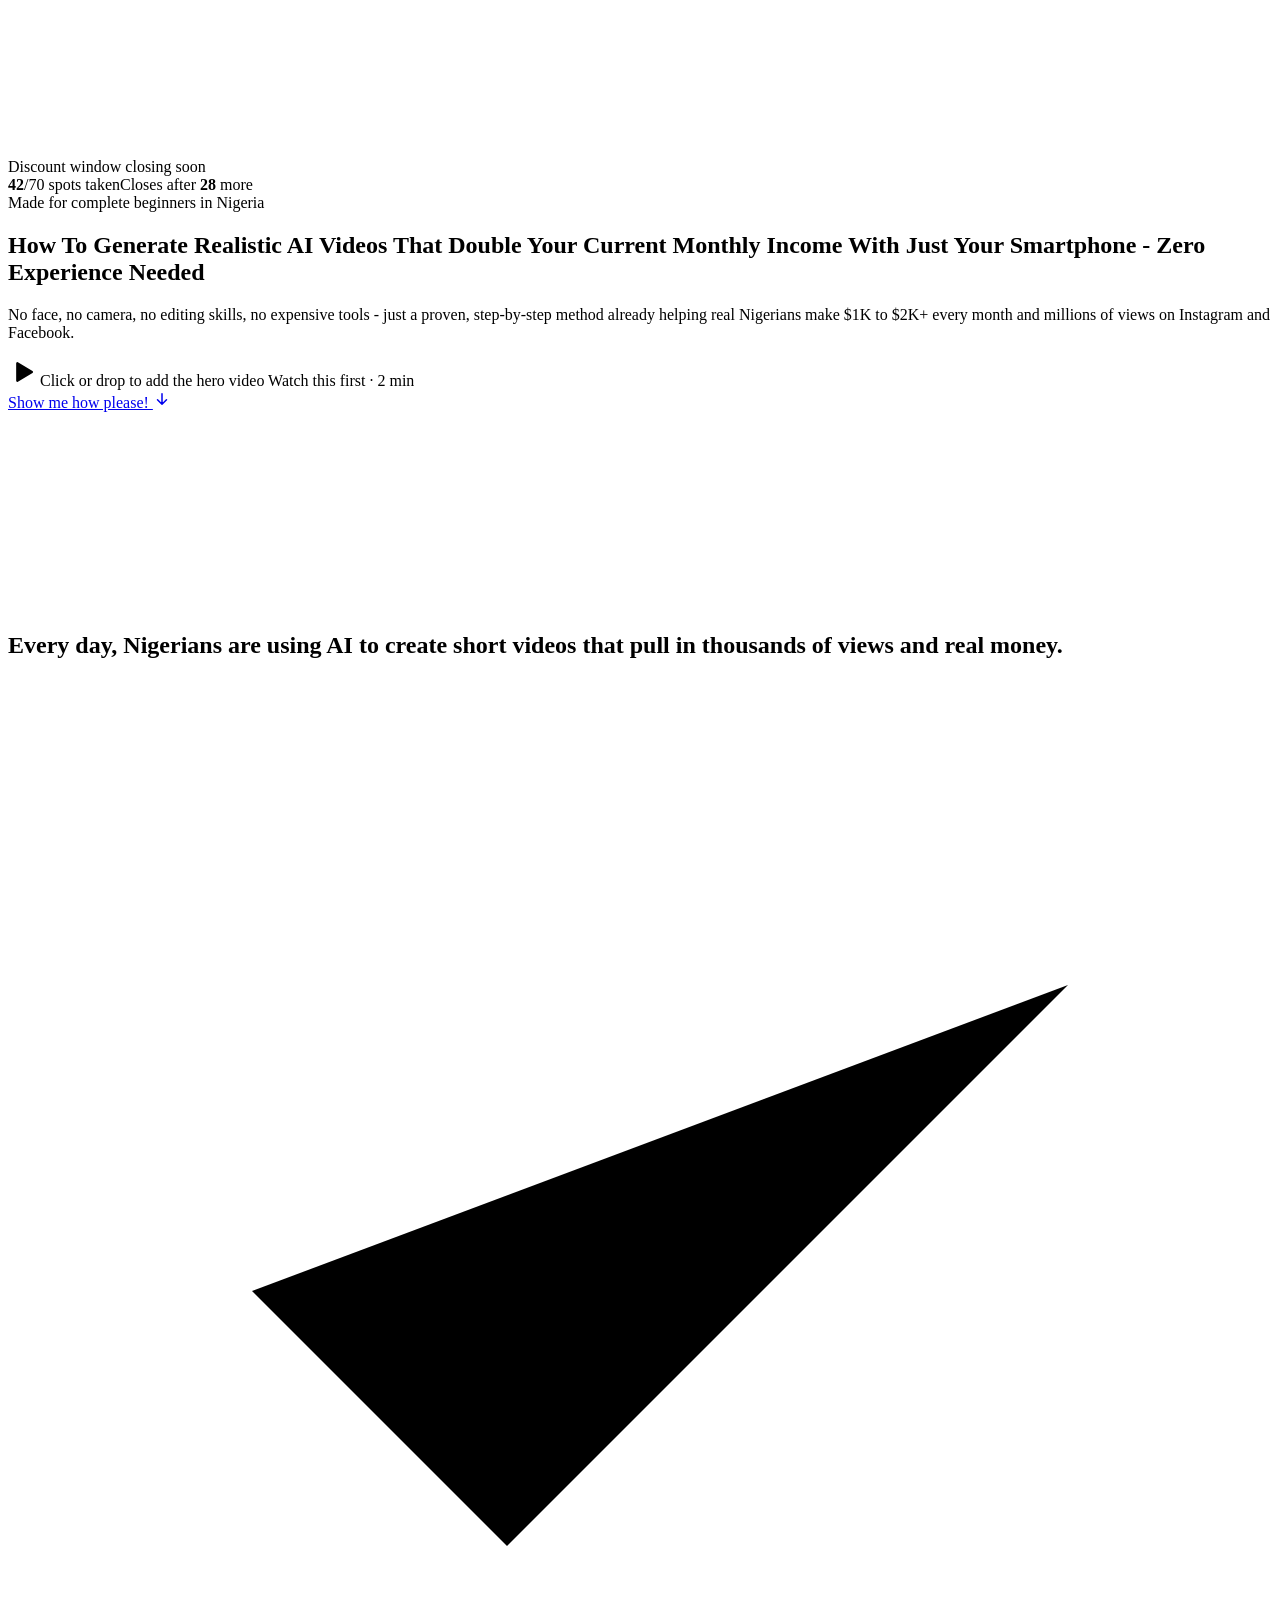
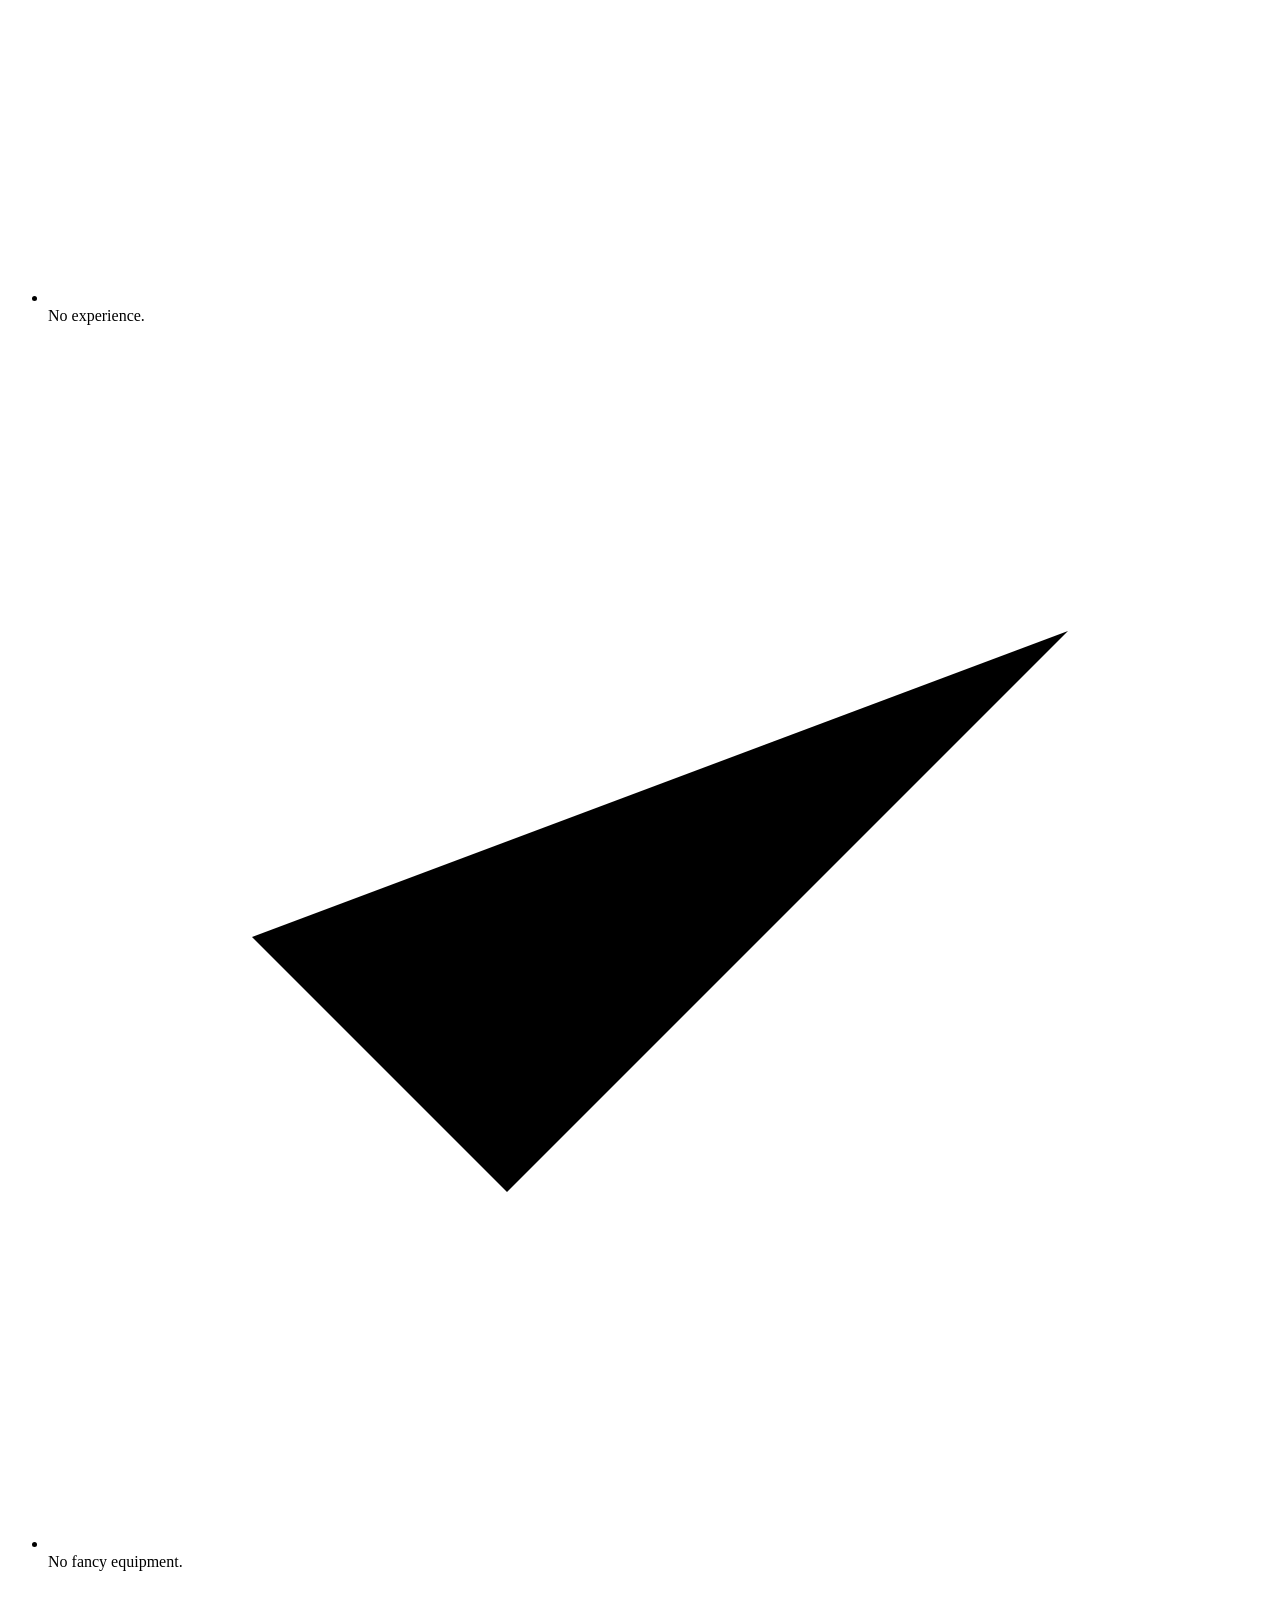
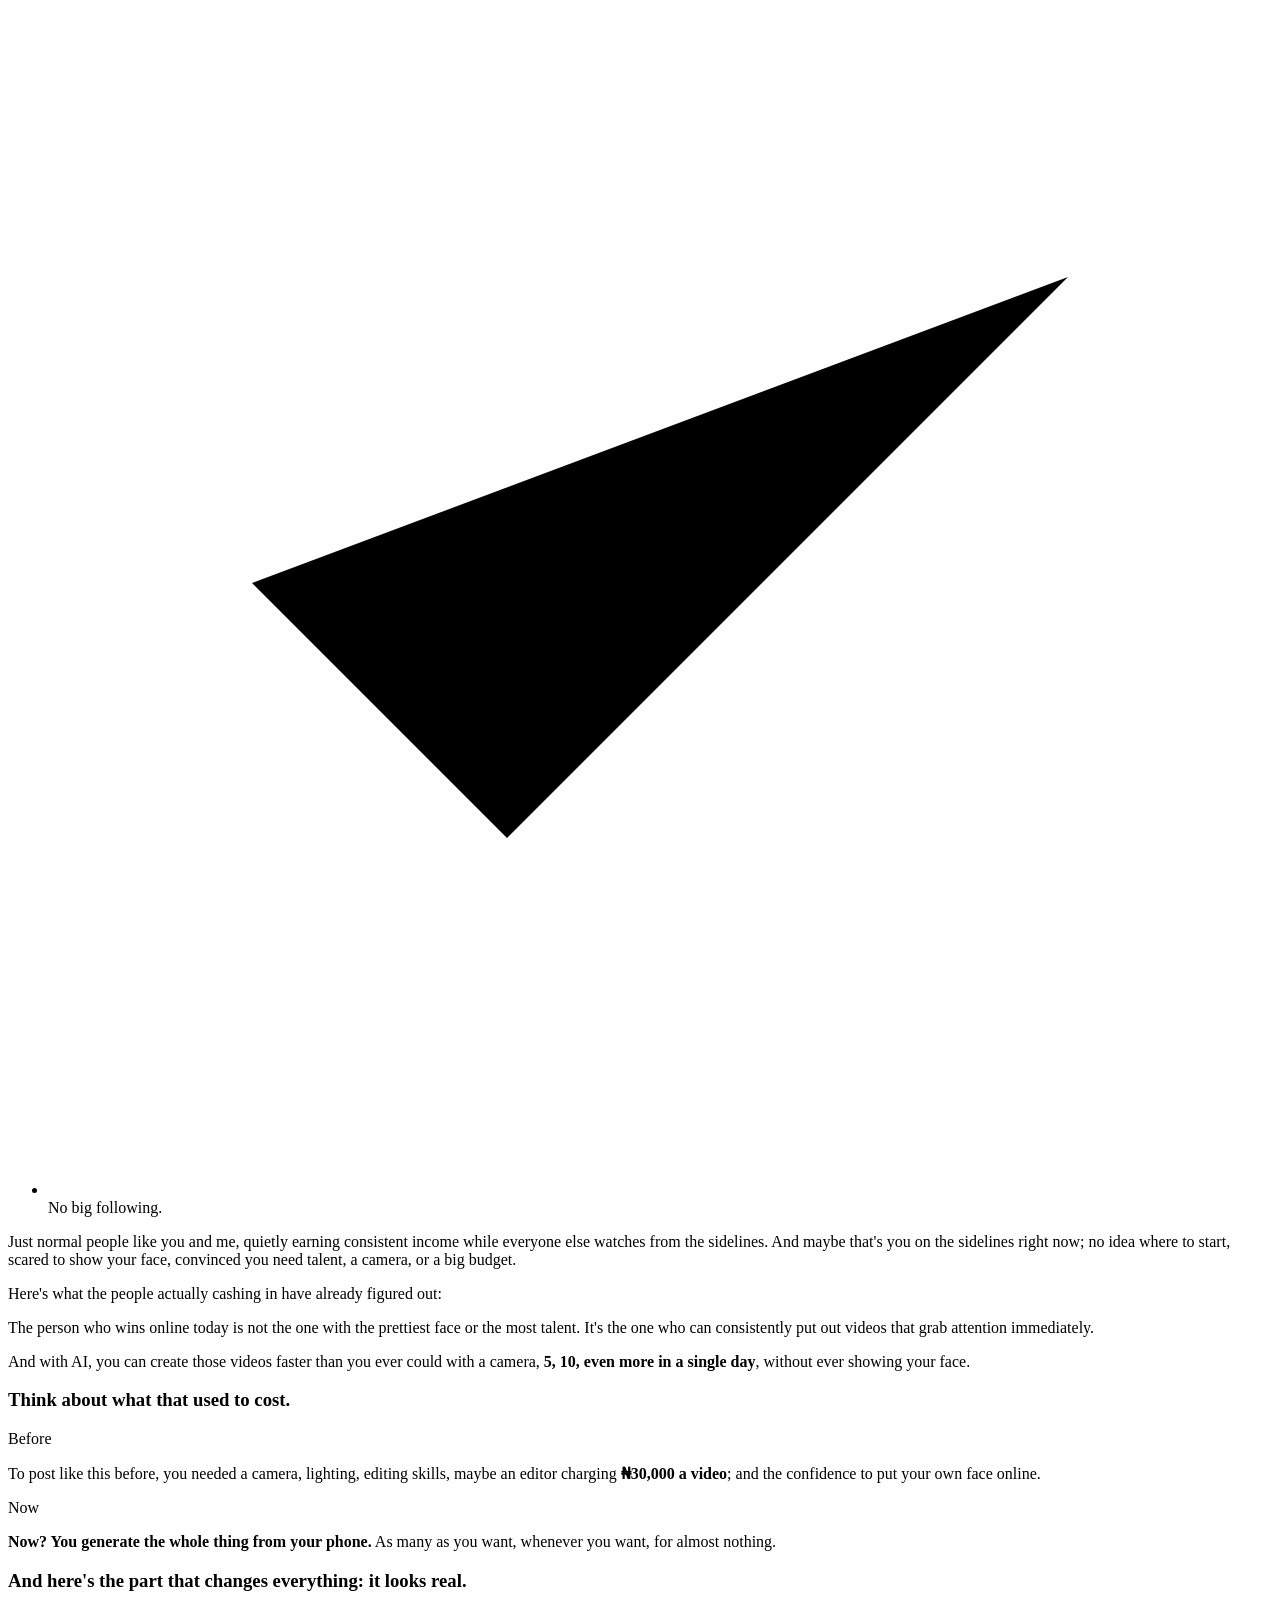
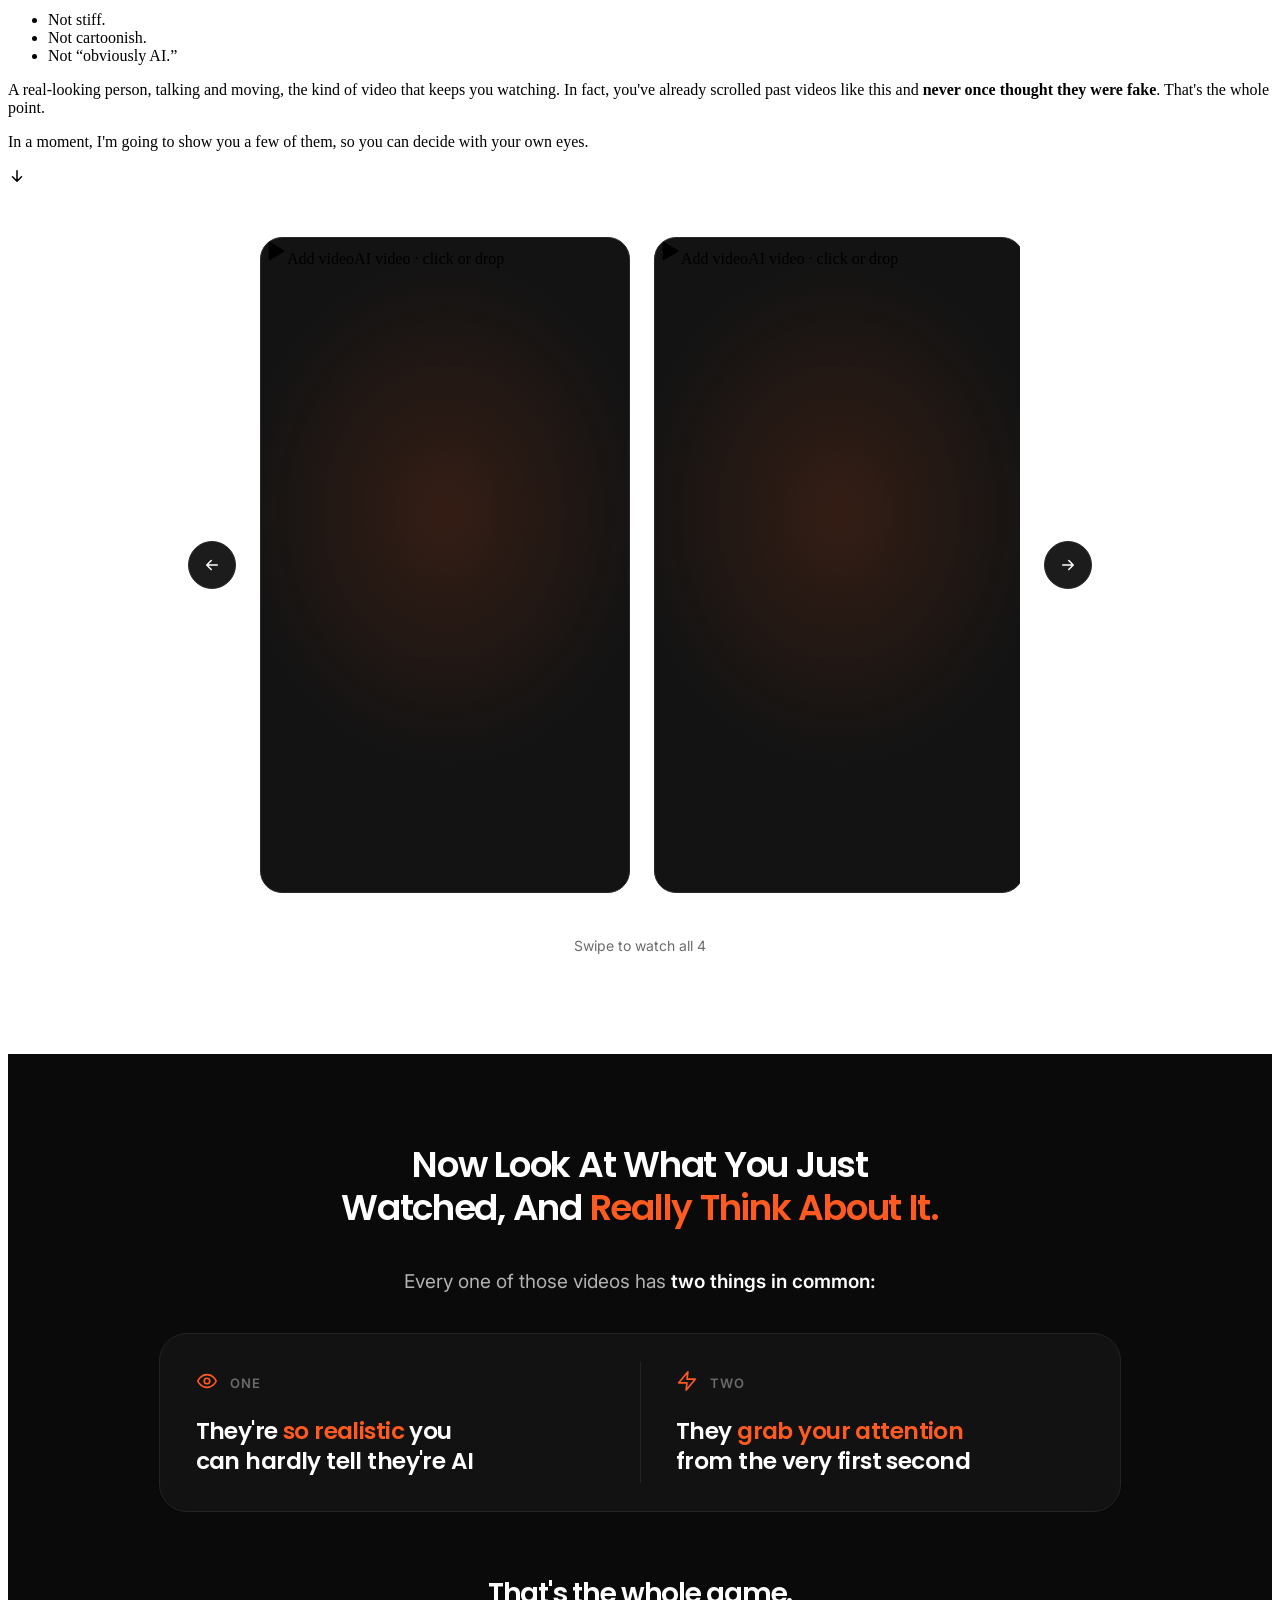
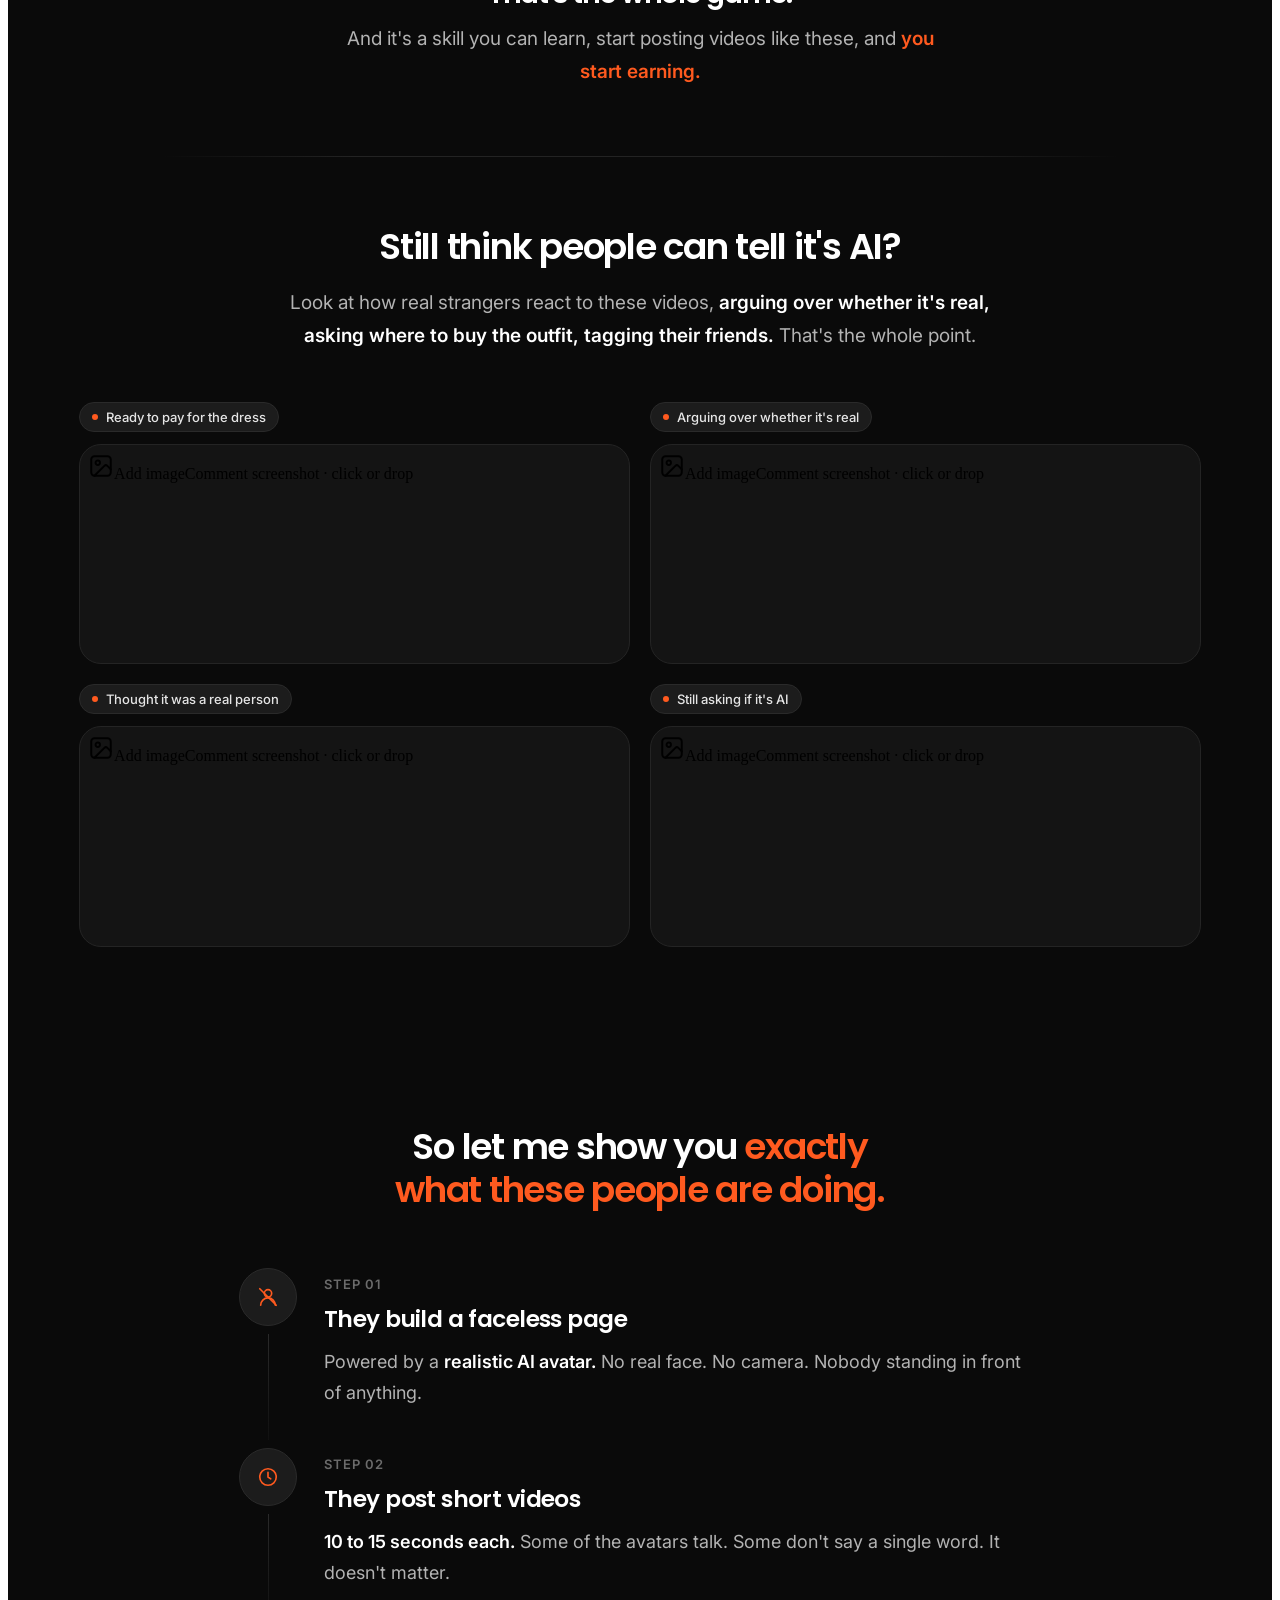
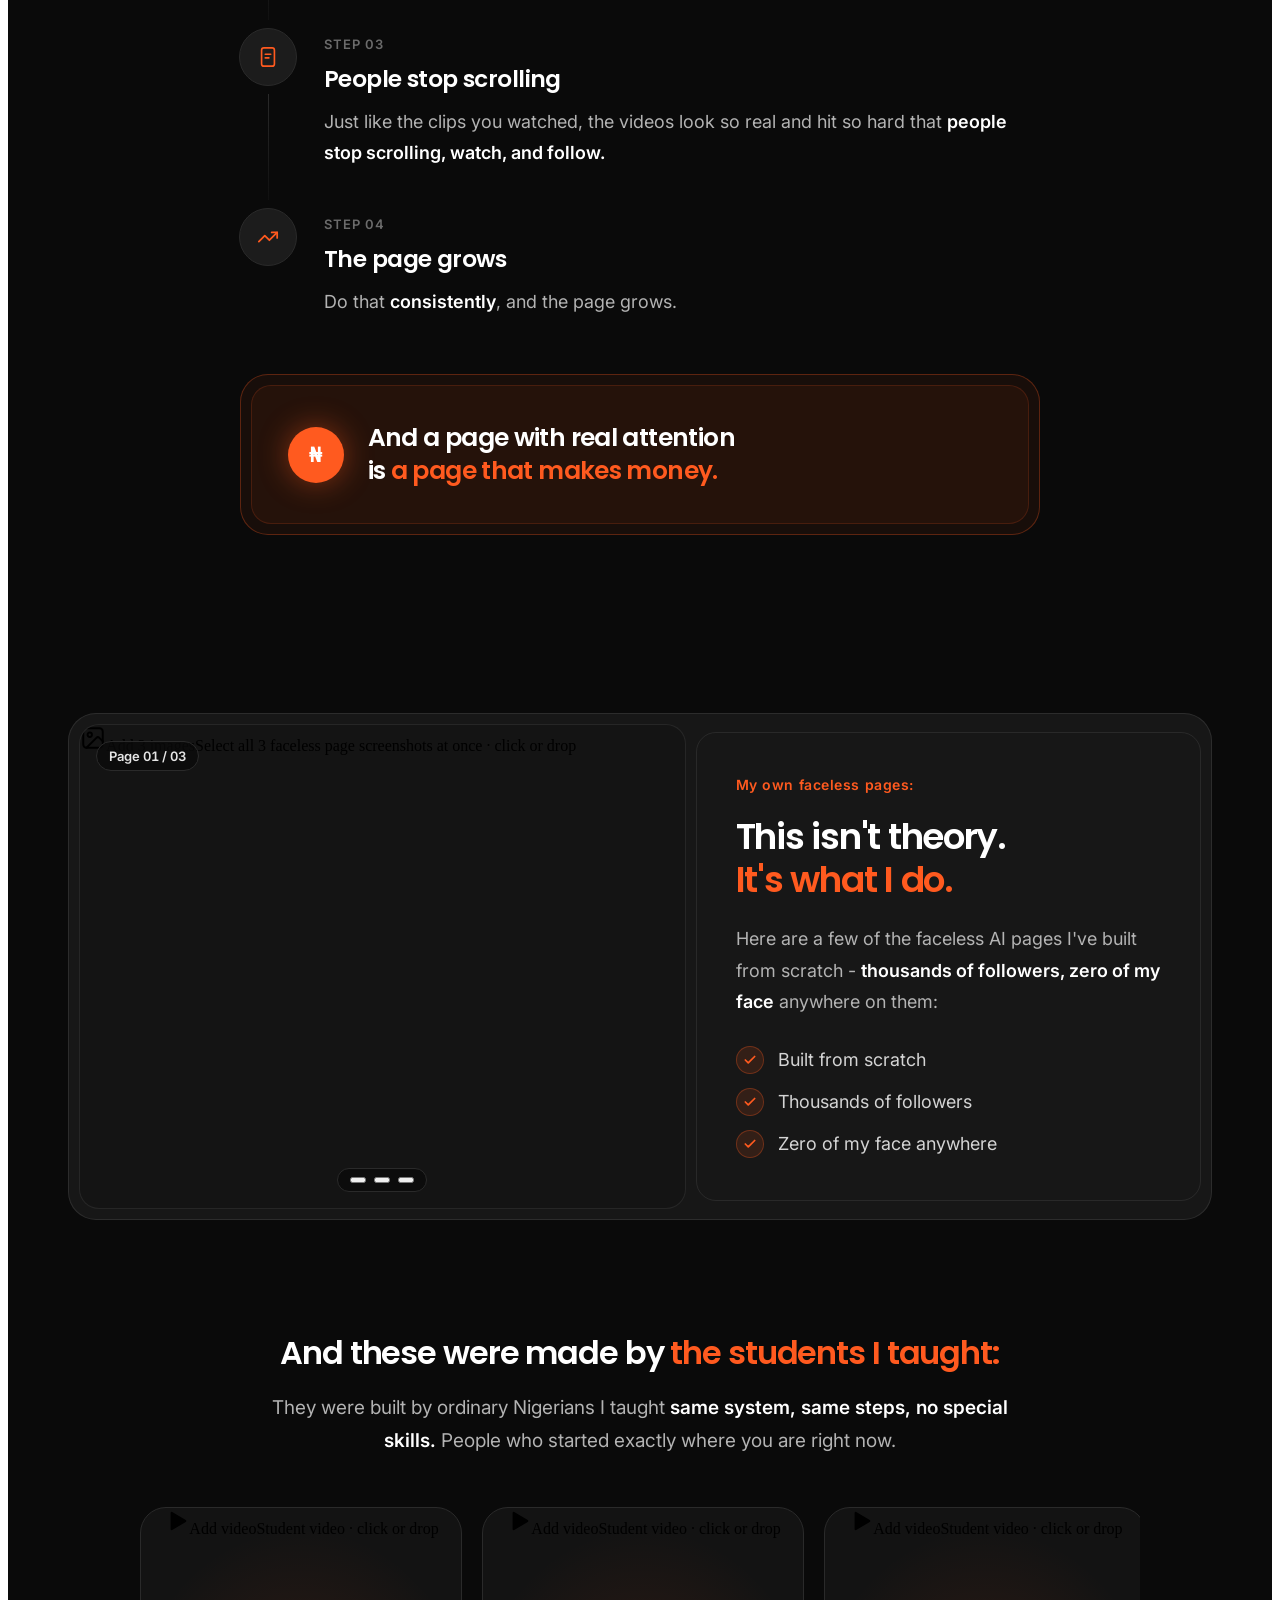
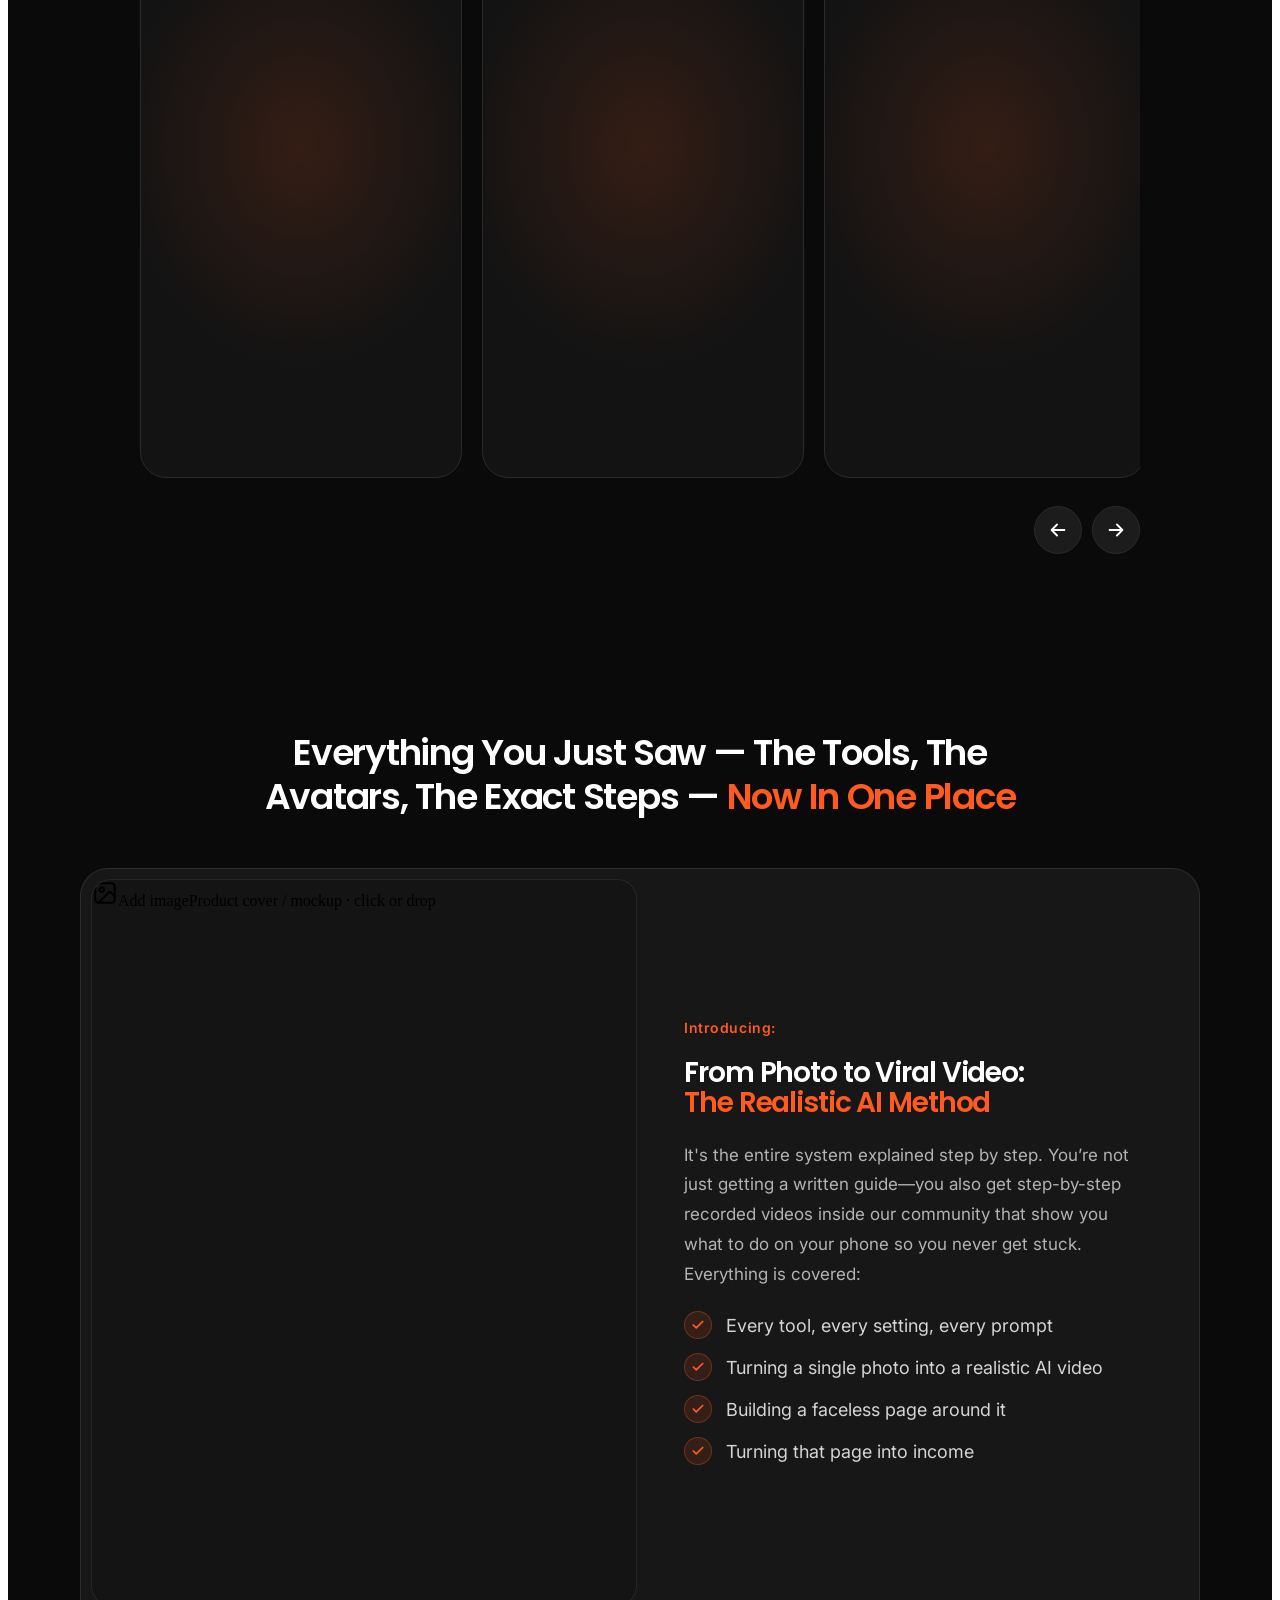
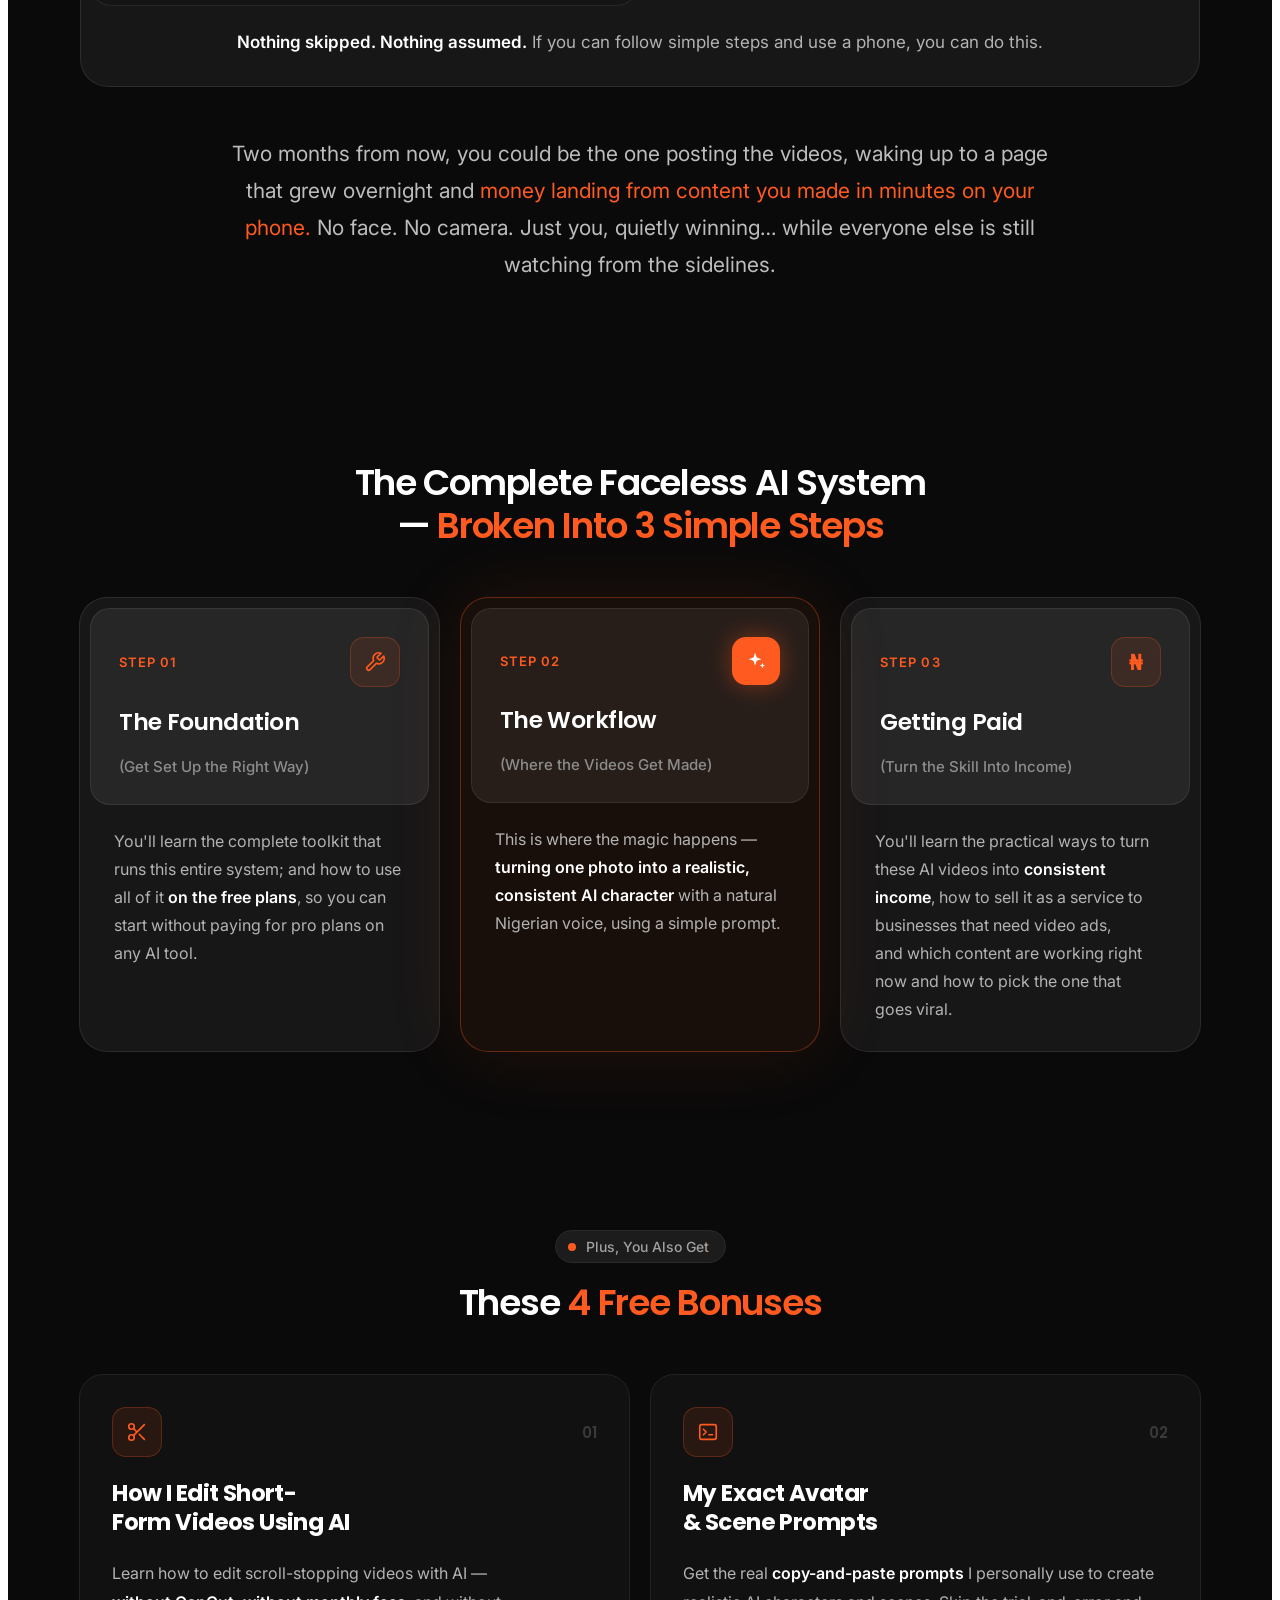
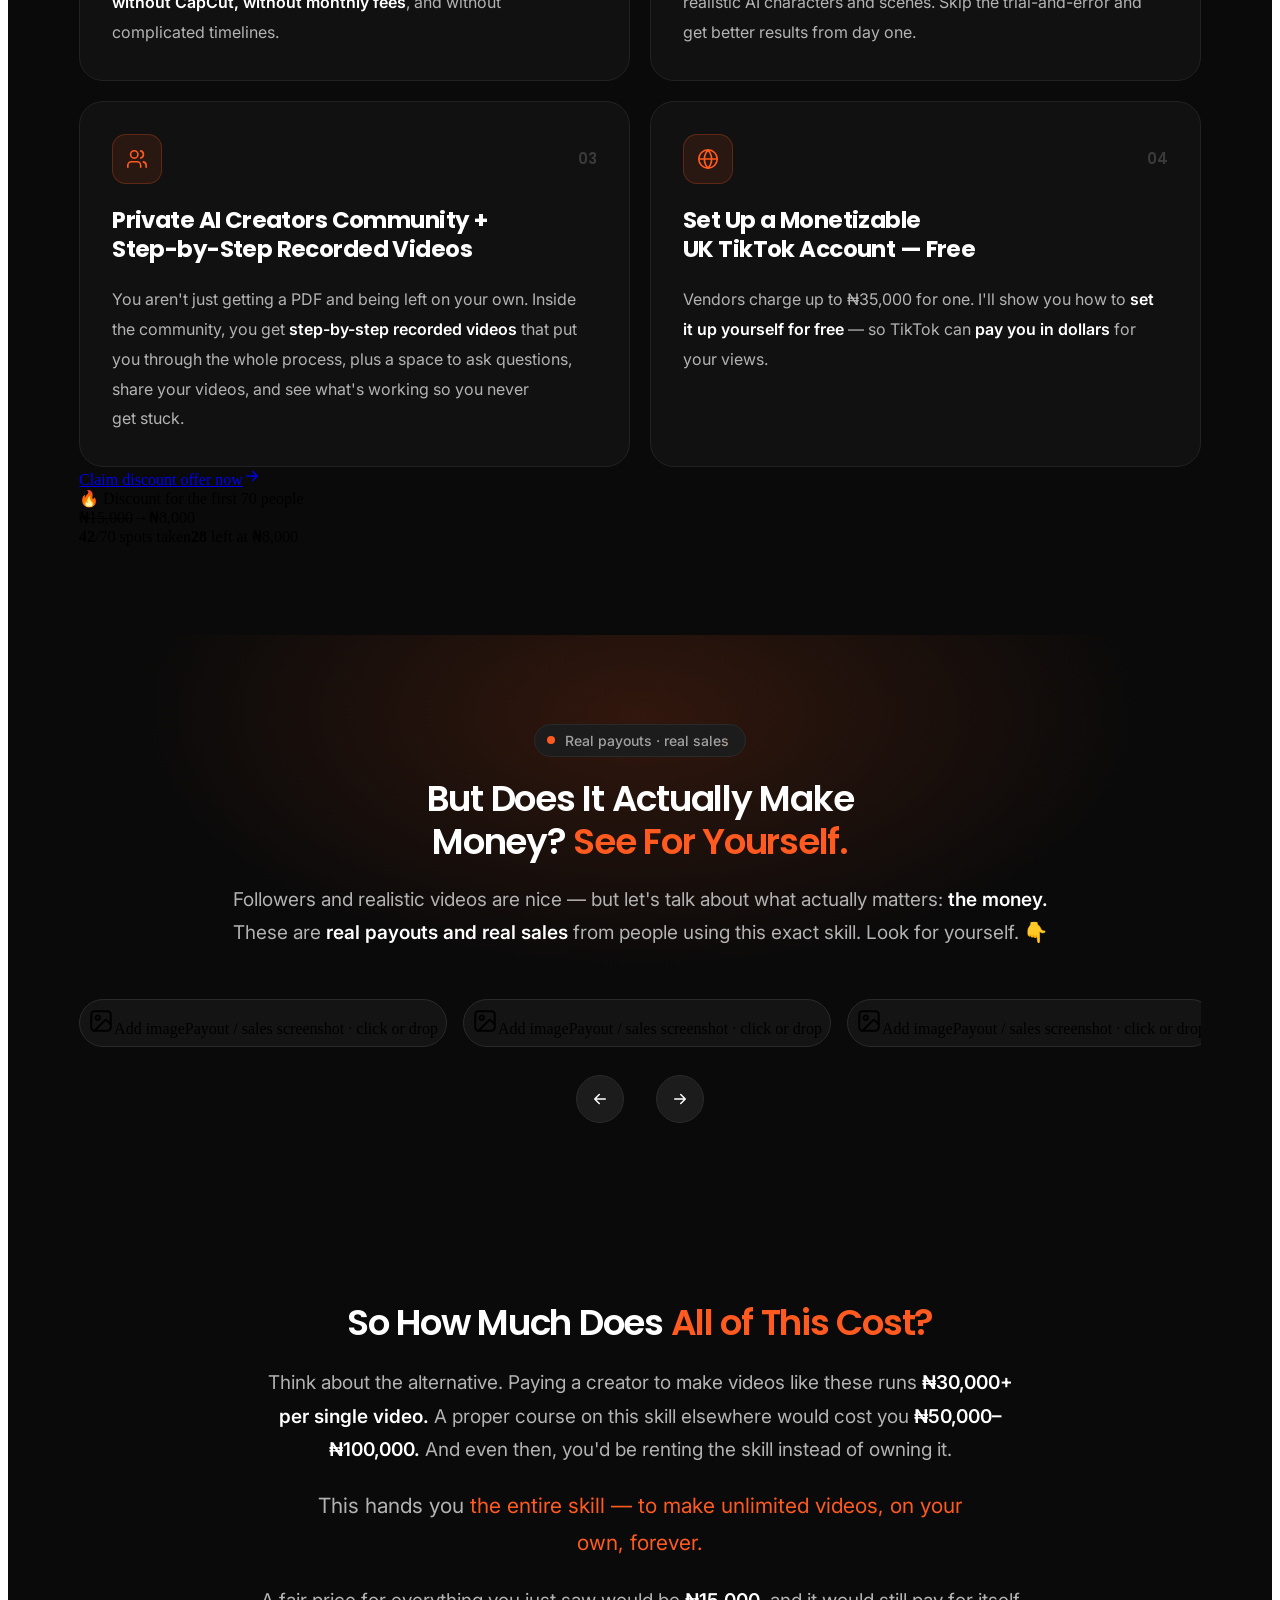
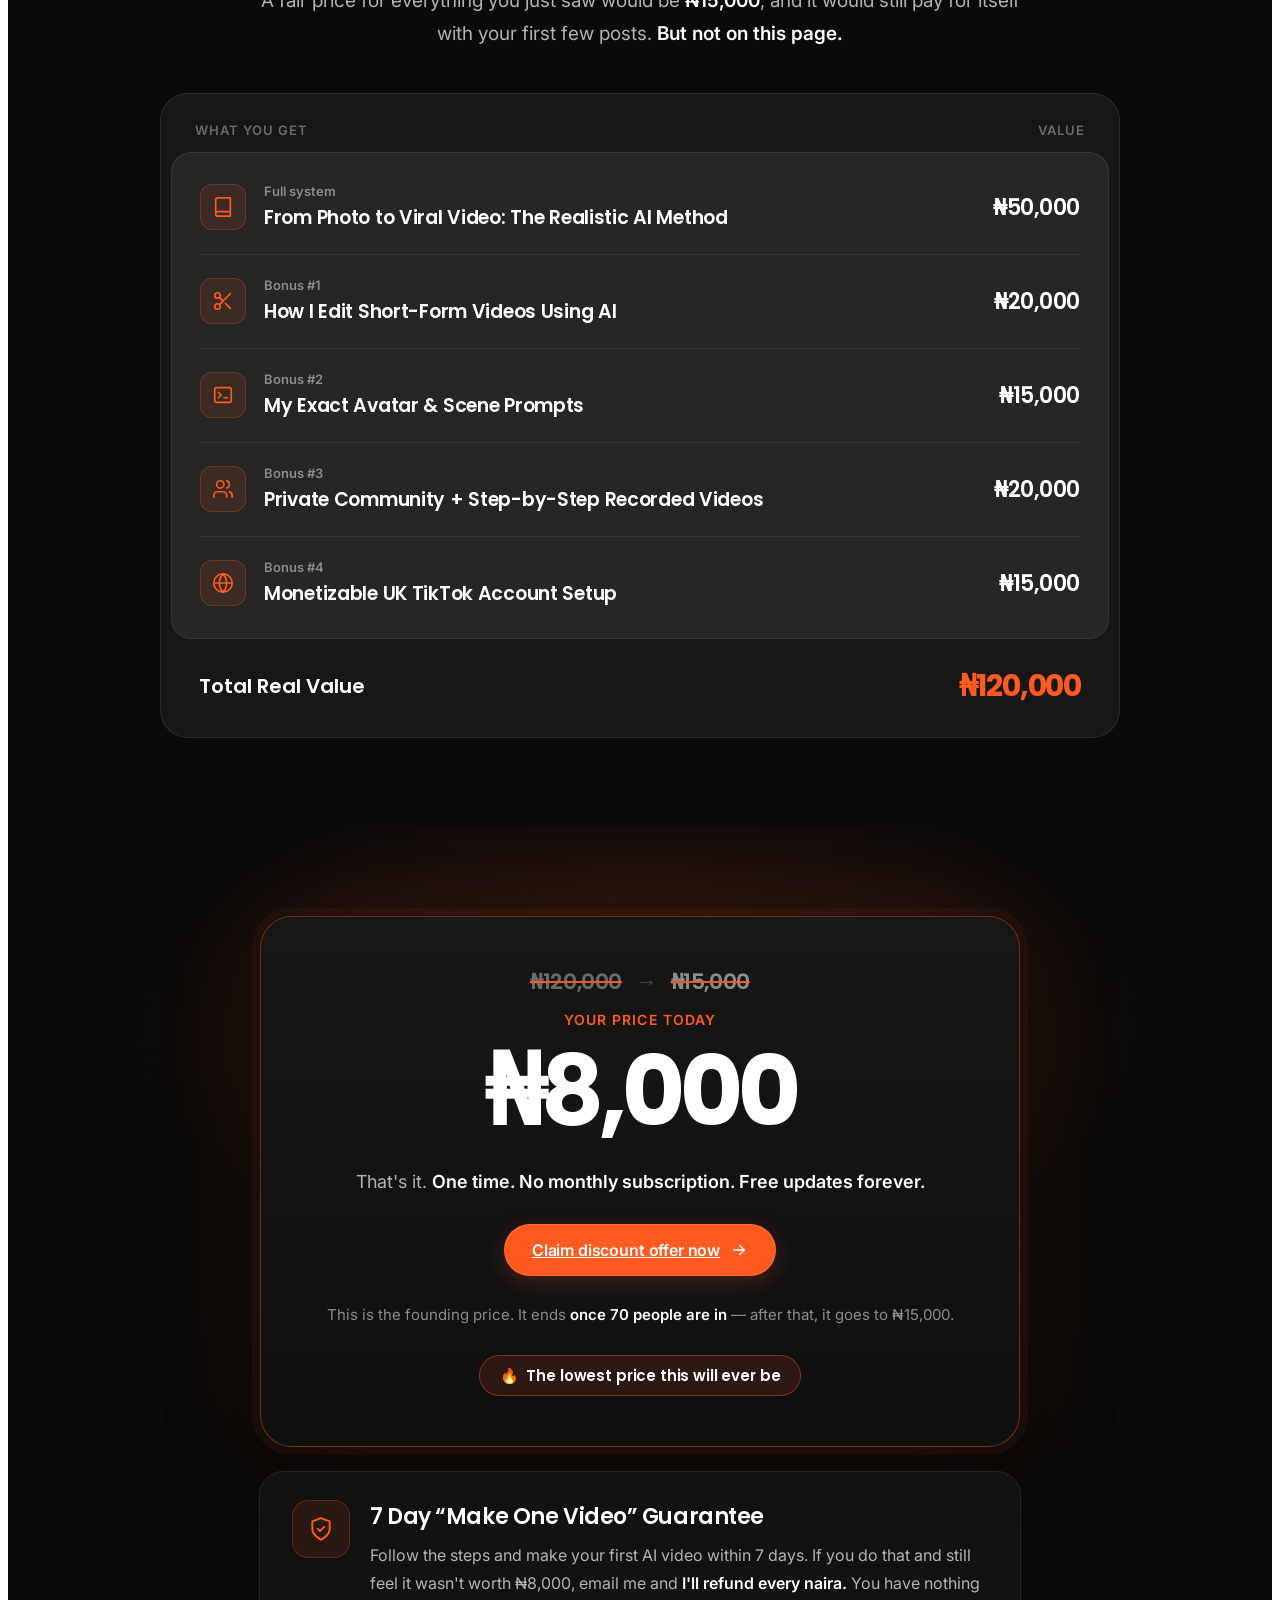
==== commit b182c9ad: "Lower price to 8,000 (from 15,000) and add lowest-price pill - Discount price 14,500 -> 8,000, origi" ====
--- a/index.html
+++ b/index.html
@@ -5,62 +5,12 @@
   <meta name="viewport" content="width=device-width, initial-scale=1">
   <title>Quietwins — Realistic AI videos with just your smartphone</title>
   <meta name="description" content="A proven, step-by-step method for complete beginners in Nigeria to create realistic AI videos with just a smartphone.">
-  <meta name="theme-color" content="#0A0A0A">
-  <link rel="icon" href="favicon.svg" type="image/svg+xml">
-
-  <!-- Link previews (WhatsApp, Facebook, X). These need full URLs; update them if the domain changes. -->
-  <link rel="canonical" href="https://www.quietwins.online/">
-  <meta property="og:type" content="website">
-  <meta property="og:site_name" content="Quietwins">
-  <meta property="og:title" content="How To Generate Realistic AI Videos With Just Your Smartphone">
-  <meta property="og:description" content="A proven, step-by-step method for complete beginners in Nigeria. No face, no camera, no editing skills.">
-  <meta property="og:url" content="https://www.quietwins.online/">
-  <meta property="og:image" content="https://www.quietwins.online/og-image.jpg">
-  <meta property="og:image:width" content="1200">
-  <meta property="og:image:height" content="630">
-  <meta name="twitter:card" content="summary_large_image">
   <link rel="preconnect" href="https://fonts.googleapis.com">
   <link rel="preconnect" href="https://fonts.gstatic.com" crossorigin>
   <link href="https://fonts.googleapis.com/css2?family=Inter:wght@400;500;600;700&family=Poppins:wght@500;600;700&display=swap" rel="stylesheet">
-  <link rel="stylesheet" href="styles.css">
-
-  <!-- Ad pixels: only load on the live site so local previews don't send test visits.
-       Extra events (ViewContent, InitiateCheckout) are sent from script.js. -->
-  <script>window.PIXELS_ON = /(^|\.)quietwins\.online$/.test(location.hostname);</script>
-
-  <!-- TikTok Pixel Code Start -->
-  <script>
-  if (window.PIXELS_ON) !function (w, d, t) {
-    w.TiktokAnalyticsObject=t;var ttq=w[t]=w[t]||[];ttq.methods=["page","track","identify","instances","debug","on","off","once","ready","alias","group","enableCookie","disableCookie","holdConsent","revokeConsent","grantConsent"],ttq.setAndDefer=function(t,e){t[e]=function(){t.push([e].concat(Array.prototype.slice.call(arguments,0)))}};for(var i=0;i<ttq.methods.length;i++)ttq.setAndDefer(ttq,ttq.methods[i]);ttq.instance=function(t){for(
-  var e=ttq._i[t]||[],n=0;n<ttq.methods.length;n++)ttq.setAndDefer(e,ttq.methods[n]);return e},ttq.load=function(e,n){var r="https://analytics.tiktok.com/i18n/pixel/events.js",o=n&&n.partner;ttq._i=ttq._i||{},ttq._i[e]=[],ttq._i[e]._u=r,ttq._t=ttq._t||{},ttq._t[e]=+new Date,ttq._o=ttq._o||{},ttq._o[e]=n||{};n=document.createElement("script")
-  ;n.type="text/javascript",n.async=!0,n.src=r+"?sdkid="+e+"&lib="+t;e=document.getElementsByTagName("script")[0];e.parentNode.insertBefore(n,e)};
-
-    ttq.load('DB9KC23C77U6POU9AQ2G');
-    ttq.page();
-  }(window, document, 'ttq');
-  </script>
-  <!-- TikTok Pixel Code End -->
-
-  <!-- Meta Pixel Code -->
-  <script>
-  if (window.PIXELS_ON) {
-  !function(f,b,e,v,n,t,s)
-  {if(f.fbq)return;n=f.fbq=function(){n.callMethod?
-  n.callMethod.apply(n,arguments):n.queue.push(arguments)};
-  if(!f._fbq)f._fbq=n;n.push=n;n.loaded=!0;n.version='2.0';
-  n.queue=[];t=b.createElement(e);t.async=!0;
-  t.src=v;s=b.getElementsByTagName(e)[0];
-  s.parentNode.insertBefore(t,s)}(window, document,'script',
-  'https://connect.facebook.net/en_US/fbevents.js');
-  fbq('init', '1118289207283370');
-  fbq('track', 'PageView');
-  }
-  </script>
-  <!-- End Meta Pixel Code -->
+  <link rel="stylesheet" href="css/styles.css">
 </head>
 <body>
-  <noscript><img height="1" width="1" style="display:none" alt=""
-  src="https://www.facebook.com/tr?id=1118289207283370&ev=PageView&noscript=1"></noscript>
 
   
 
@@ -69,11 +19,11 @@
     <div class="hero__grid" aria-hidden="true"></div>
 
 
-    <div class="hero__content">
+    <div class="hero__content" style="padding-top: 150px; padding-bottom: 100px">
       <div class="offer offer--top" aria-label="Founding discount progress">
         <span class="offer__tag"><span class="offer__live" aria-hidden="true"></span>Discount window closing soon</span>
         <div class="offer__track"><div class="offer__fill" data-spots-bar style="width:60%"></div></div>
-        <div class="offer__meta"><span><strong data-spots-count>42</strong>/<span data-spots-total>70</span> spots taken</span><span>Closes after <strong data-spots-left>28</strong> more</span></div>
+        <div class="offer__meta"><span><strong data-spots-count>42</strong>/70 spots taken</span><span>Closes after <strong data-spots-left>28</strong> more</span></div>
       </div>
       <div class="pill">
         <span class="pill__dot"></span>
@@ -84,8 +34,13 @@
 
       <p class="hero__sub">No face, no camera, no editing skills, no expensive tools - just a proven, step-by-step method already helping real Nigerians make $1K to $2K+ every month and millions of views on Instagram and Facebook.</p>
 
-      <div class="video media media--video is-filled" data-media="video" data-adapt="frame" data-key="hero-video" data-src="assets/videos/hero-video.mp4">
-        <video class="media__el" src="assets/videos/hero-video.mp4#t=0.1" controls playsinline preload="metadata"></video>
+      <div class="video media media--video" data-media="video" data-adapt="frame" data-key="hero-video" data-src="assets/videos/hero-video.mp4">
+        <label class="media__empty">
+          <input type="file" accept="video/*" hidden>
+          <span class="video__play"><svg width="28" height="28" viewBox="0 0 24 24" fill="currentColor"><path d="M7 4.5v15a1 1 0 0 0 1.5.86l12.5-7.5a1 1 0 0 0 0-1.72L8.5 3.64A1 1 0 0 0 7 4.5z"/></svg></span>
+          <span class="media__hint">Click or drop to add the hero video</span>
+          <span class="video__caption">Watch this first · 2 min</span>
+        </label>
       </div>
 
       <a href="#credibility" class="btn">
@@ -152,10 +107,10 @@
     <div style="max-width:760px;margin:48px auto 0;display:flex;flex-direction:column;gap:32px">
     <div style="position:relative">
       <div class="slider__track" data-slider-track style="display:flex;gap:24px;overflow-x:auto;scroll-snap-type:x mandatory;scrollbar-width:none;-ms-overflow-style:none">
-        <div class="slider__slide" style="flex:0 0 calc((100% - 24px) / 2);scroll-snap-align:start;position:relative;aspect-ratio:9/16;border-radius:22px;overflow:hidden;background:radial-gradient(ellipse 80% 55% at 50% 42%,rgba(255,90,31,.14),transparent 70%),#131313;border:1px solid #2A2A2A"><div class="media media--video is-filled" data-media="video" data-key="ai-video-1" data-src="assets/videos/ai-video-1.mp4" style="position:absolute;inset:0;border-radius:22px"><video class="media__el" src="assets/videos/ai-video-1.mp4#t=0.1" controls playsinline preload="metadata"></video></div></div>
-        <div class="slider__slide" style="flex:0 0 calc((100% - 24px) / 2);scroll-snap-align:start;position:relative;aspect-ratio:9/16;border-radius:22px;overflow:hidden;background:radial-gradient(ellipse 80% 55% at 50% 42%,rgba(255,90,31,.14),transparent 70%),#131313;border:1px solid #2A2A2A"><div class="media media--video is-filled" data-media="video" data-key="ai-video-2" data-src="assets/videos/ai-video-2.mp4" style="position:absolute;inset:0;border-radius:22px"><video class="media__el" src="assets/videos/ai-video-2.mp4#t=0.1" controls playsinline preload="metadata"></video></div></div>
-        <div class="slider__slide" style="flex:0 0 calc((100% - 24px) / 2);scroll-snap-align:start;position:relative;aspect-ratio:9/16;border-radius:22px;overflow:hidden;background:radial-gradient(ellipse 80% 55% at 50% 42%,rgba(255,90,31,.14),transparent 70%),#131313;border:1px solid #2A2A2A"><div class="media media--video is-filled" data-media="video" data-key="ai-video-3" data-src="assets/videos/ai-video-3.mp4" style="position:absolute;inset:0;border-radius:22px"><video class="media__el" src="assets/videos/ai-video-3.mp4#t=0.1" controls playsinline preload="metadata"></video></div></div>
-        <div class="slider__slide" style="flex:0 0 calc((100% - 24px) / 2);scroll-snap-align:start;position:relative;aspect-ratio:9/16;border-radius:22px;overflow:hidden;background:radial-gradient(ellipse 80% 55% at 50% 42%,rgba(255,90,31,.14),transparent 70%),#131313;border:1px solid #2A2A2A"><div class="media media--video is-filled" data-media="video" data-key="ai-video-4" data-src="assets/videos/ai-video-4.mp4" style="position:absolute;inset:0;border-radius:22px"><video class="media__el" src="assets/videos/ai-video-4.mp4#t=0.1" controls playsinline preload="metadata"></video></div></div>
+        <div class="slider__slide" style="flex:0 0 calc((100% - 24px) / 2);scroll-snap-align:start;position:relative;aspect-ratio:9/16;border-radius:22px;overflow:hidden;background:radial-gradient(ellipse 80% 55% at 50% 42%,rgba(255,90,31,.14),transparent 70%),#131313;border:1px solid #2A2A2A"><div class="media media--video" data-media="video" data-key="ai-video-1" data-src="assets/videos/ai-video-1.mp4" style="position:absolute;inset:0;border-radius:22px"><label class="media__empty"><input type="file" accept="video/*" hidden><span class="media__icon"><svg width="26" height="26" viewBox="0 0 24 24" fill="currentColor"><path d="M7 4.5v15a1 1 0 0 0 1.5.86l12.5-7.5a1 1 0 0 0 0-1.72L8.5 3.64A1 1 0 0 0 7 4.5z"></path></svg></span><span class="media__title">Add video</span><span class="media__hint">AI video · click or drop</span></label></div></div>
+        <div class="slider__slide" style="flex:0 0 calc((100% - 24px) / 2);scroll-snap-align:start;position:relative;aspect-ratio:9/16;border-radius:22px;overflow:hidden;background:radial-gradient(ellipse 80% 55% at 50% 42%,rgba(255,90,31,.14),transparent 70%),#131313;border:1px solid #2A2A2A"><div class="media media--video" data-media="video" data-key="ai-video-2" data-src="assets/videos/ai-video-2.mp4" style="position:absolute;inset:0;border-radius:22px"><label class="media__empty"><input type="file" accept="video/*" hidden><span class="media__icon"><svg width="26" height="26" viewBox="0 0 24 24" fill="currentColor"><path d="M7 4.5v15a1 1 0 0 0 1.5.86l12.5-7.5a1 1 0 0 0 0-1.72L8.5 3.64A1 1 0 0 0 7 4.5z"></path></svg></span><span class="media__title">Add video</span><span class="media__hint">AI video · click or drop</span></label></div></div>
+        <div class="slider__slide" style="flex:0 0 calc((100% - 24px) / 2);scroll-snap-align:start;position:relative;aspect-ratio:9/16;border-radius:22px;overflow:hidden;background:radial-gradient(ellipse 80% 55% at 50% 42%,rgba(255,90,31,.14),transparent 70%),#131313;border:1px solid #2A2A2A"><div class="media media--video" data-media="video" data-key="ai-video-3" data-src="assets/videos/ai-video-3.mp4" style="position:absolute;inset:0;border-radius:22px"><label class="media__empty"><input type="file" accept="video/*" hidden><span class="media__icon"><svg width="26" height="26" viewBox="0 0 24 24" fill="currentColor"><path d="M7 4.5v15a1 1 0 0 0 1.5.86l12.5-7.5a1 1 0 0 0 0-1.72L8.5 3.64A1 1 0 0 0 7 4.5z"></path></svg></span><span class="media__title">Add video</span><span class="media__hint">AI video · click or drop</span></label></div></div>
+        <div class="slider__slide" style="flex:0 0 calc((100% - 24px) / 2);scroll-snap-align:start;position:relative;aspect-ratio:9/16;border-radius:22px;overflow:hidden;background:radial-gradient(ellipse 80% 55% at 50% 42%,rgba(255,90,31,.14),transparent 70%),#131313;border:1px solid #2A2A2A"><div class="media media--video" data-media="video" data-key="ai-video-4" data-src="assets/videos/ai-video-4.mp4" style="position:absolute;inset:0;border-radius:22px"><label class="media__empty"><input type="file" accept="video/*" hidden><span class="media__icon"><svg width="26" height="26" viewBox="0 0 24 24" fill="currentColor"><path d="M7 4.5v15a1 1 0 0 0 1.5.86l12.5-7.5a1 1 0 0 0 0-1.72L8.5 3.64A1 1 0 0 0 7 4.5z"></path></svg></span><span class="media__title">Add video</span><span class="media__hint">AI video · click or drop</span></label></div></div>
       </div>
       <div class="slider__side slider__side--prev" style="position:absolute;left:-24px;top:50%;transform:translate(-100%,-50%)"><button class="hv-1" type="button" data-slider-prev style="width:48px;height:48px;border-radius:50%;border:1px solid #2A2A2A;background:#1C1C1C;color:#fff;display:grid;place-items:center;cursor:pointer;transition:opacity .2s,background .2s,border-color .2s"><svg width="18" height="18" viewBox="0 0 24 24" fill="none" stroke="currentColor" stroke-width="2" stroke-linecap="round" stroke-linejoin="round"><path d="M19 12H5M11 18l-6-6 6-6"></path></svg></button></div>
       <div class="slider__side slider__side--next" style="position:absolute;right:-24px;top:50%;transform:translate(100%,-50%)"><button class="hv-1" type="button" data-slider-next style="width:48px;height:48px;border-radius:50%;border:1px solid #2A2A2A;background:#1C1C1C;color:#fff;display:grid;place-items:center;cursor:pointer;transition:opacity .2s,background .2s,border-color .2s"><svg width="18" height="18" viewBox="0 0 24 24" fill="none" stroke="currentColor" stroke-width="2" stroke-linecap="round" stroke-linejoin="round"><path d="M5 12h14M13 6l6 6-6 6"></path></svg></button></div>
@@ -197,8 +152,8 @@
   </div>
   <div class="r-grid" style="max-width:1160px;margin:clamp(22px, 3.889vw, 56px) auto 0;display:grid;grid-template-columns:repeat(2,minmax(0,1fr));gap:20px;align-items:start">
     
-    <figure style="margin:0;display:flex;flex-direction:column;gap:12px"><span style="align-self:flex-start;display:inline-flex;align-items:center;gap:8px;padding:6px 12px;border-radius:999px;background:#1C1C1C;border:1px solid #2A2A2A;font-family:Inter,sans-serif;font-size:13px;font-weight:500;color:#E5E5E5"><span style="width:6px;height:6px;border-radius:50%;background:#FF5A1F"></span>Ready to pay for the dress</span><div style="position:relative;aspect-ratio:5/2;border-radius:22px;padding:8px;background:#141414;border:1px solid #242424;box-sizing:border-box"><div class="media media--image is-filled" data-media="image" data-fit="contain" data-key="reaction-1" data-src="assets/images/reaction-1.png" style="position:relative;width:100%;height:100%;border-radius:16px"><img class="media__el" src="assets/images/reaction-1.png" alt="Viewer comments reacting to an AI video (1)" loading="lazy" draggable="false"></div></div></figure><figure style="margin:0;display:flex;flex-direction:column;gap:12px"><span style="align-self:flex-start;display:inline-flex;align-items:center;gap:8px;padding:6px 12px;border-radius:999px;background:#1C1C1C;border:1px solid #2A2A2A;font-family:Inter,sans-serif;font-size:13px;font-weight:500;color:#E5E5E5"><span style="width:6px;height:6px;border-radius:50%;background:#FF5A1F"></span>Arguing over whether it's real</span><div style="position:relative;aspect-ratio:5/2;border-radius:22px;padding:8px;background:#141414;border:1px solid #242424;box-sizing:border-box"><div class="media media--image is-filled" data-media="image" data-fit="contain" data-key="reaction-2" data-src="assets/images/reaction-2.png" style="position:relative;width:100%;height:100%;border-radius:16px"><img class="media__el" src="assets/images/reaction-2.png" alt="Viewer comments reacting to an AI video (2)" loading="lazy" draggable="false"></div></div></figure><figure style="margin:0;display:flex;flex-direction:column;gap:12px"><span style="align-self:flex-start;display:inline-flex;align-items:center;gap:8px;padding:6px 12px;border-radius:999px;background:#1C1C1C;border:1px solid #2A2A2A;font-family:Inter,sans-serif;font-size:13px;font-weight:500;color:#E5E5E5"><span style="width:6px;height:6px;border-radius:50%;background:#FF5A1F"></span>Thought it was a real person</span><div style="position:relative;aspect-ratio:5/2;border-radius:22px;padding:8px;background:#141414;border:1px solid #242424;box-sizing:border-box"><div class="media media--image is-filled" data-media="image" data-fit="contain" data-key="reaction-3" data-src="assets/images/reaction-3.png" style="position:relative;width:100%;height:100%;border-radius:16px"><img class="media__el" src="assets/images/reaction-3.png" alt="Viewer comments reacting to an AI video (3)" loading="lazy" draggable="false"></div></div></figure>
-    <figure style="margin:0;display:flex;flex-direction:column;gap:12px"><span style="align-self:flex-start;display:inline-flex;align-items:center;gap:8px;padding:6px 12px;border-radius:999px;background:#1C1C1C;border:1px solid #2A2A2A;font-family:Inter,sans-serif;font-size:13px;font-weight:500;color:#E5E5E5"><span style="width:6px;height:6px;border-radius:50%;background:#FF5A1F"></span>Still asking if it's AI</span><div style="position:relative;aspect-ratio:5/2;border-radius:22px;padding:8px;background:#141414;border:1px solid #242424;box-sizing:border-box"><div class="media media--image is-filled" data-media="image" data-fit="contain" data-key="reaction-4" data-src="assets/images/reaction-4.png" style="position:relative;width:100%;height:100%;border-radius:16px"><img class="media__el" src="assets/images/reaction-4.png" alt="Viewer comments reacting to an AI video (4)" loading="lazy" draggable="false"></div></div></figure>
+    <figure style="margin:0;display:flex;flex-direction:column;gap:12px"><span style="align-self:flex-start;display:inline-flex;align-items:center;gap:8px;padding:6px 12px;border-radius:999px;background:#1C1C1C;border:1px solid #2A2A2A;font-family:Inter,sans-serif;font-size:13px;font-weight:500;color:#E5E5E5"><span style="width:6px;height:6px;border-radius:50%;background:#FF5A1F"></span>Ready to pay for the dress</span><div style="position:relative;aspect-ratio:5/2;border-radius:22px;padding:8px;background:#141414;border:1px solid #242424;box-sizing:border-box"><div class="media media--image" data-media="image" data-fit="contain" data-key="reaction-1" data-src="assets/images/reaction-1.png" style="position:relative;width:100%;height:100%;border-radius:16px"><label class="media__empty"><input type="file" accept="image/*" hidden><span class="media__icon"><svg width="26" height="26" viewBox="0 0 24 24" fill="none" stroke="currentColor" stroke-width="1.8" stroke-linecap="round" stroke-linejoin="round"><rect x="3" y="3" width="18" height="18" rx="3"></rect><circle cx="9" cy="9" r="2"></circle><path d="m21 15-3.1-3.1a2 2 0 0 0-2.8 0L6 21"></path></svg></span><span class="media__title">Add image</span><span class="media__hint">Comment screenshot · click or drop</span></label></div></div></figure><figure style="margin:0;display:flex;flex-direction:column;gap:12px"><span style="align-self:flex-start;display:inline-flex;align-items:center;gap:8px;padding:6px 12px;border-radius:999px;background:#1C1C1C;border:1px solid #2A2A2A;font-family:Inter,sans-serif;font-size:13px;font-weight:500;color:#E5E5E5"><span style="width:6px;height:6px;border-radius:50%;background:#FF5A1F"></span>Arguing over whether it's real</span><div style="position:relative;aspect-ratio:5/2;border-radius:22px;padding:8px;background:#141414;border:1px solid #242424;box-sizing:border-box"><div class="media media--image" data-media="image" data-fit="contain" data-key="reaction-2" data-src="assets/images/reaction-2.png" style="position:relative;width:100%;height:100%;border-radius:16px"><label class="media__empty"><input type="file" accept="image/*" hidden><span class="media__icon"><svg width="26" height="26" viewBox="0 0 24 24" fill="none" stroke="currentColor" stroke-width="1.8" stroke-linecap="round" stroke-linejoin="round"><rect x="3" y="3" width="18" height="18" rx="3"></rect><circle cx="9" cy="9" r="2"></circle><path d="m21 15-3.1-3.1a2 2 0 0 0-2.8 0L6 21"></path></svg></span><span class="media__title">Add image</span><span class="media__hint">Comment screenshot · click or drop</span></label></div></div></figure><figure style="margin:0;display:flex;flex-direction:column;gap:12px"><span style="align-self:flex-start;display:inline-flex;align-items:center;gap:8px;padding:6px 12px;border-radius:999px;background:#1C1C1C;border:1px solid #2A2A2A;font-family:Inter,sans-serif;font-size:13px;font-weight:500;color:#E5E5E5"><span style="width:6px;height:6px;border-radius:50%;background:#FF5A1F"></span>Thought it was a real person</span><div style="position:relative;aspect-ratio:5/2;border-radius:22px;padding:8px;background:#141414;border:1px solid #242424;box-sizing:border-box"><div class="media media--image" data-media="image" data-fit="contain" data-key="reaction-3" data-src="assets/images/reaction-3.png" style="position:relative;width:100%;height:100%;border-radius:16px"><label class="media__empty"><input type="file" accept="image/*" hidden><span class="media__icon"><svg width="26" height="26" viewBox="0 0 24 24" fill="none" stroke="currentColor" stroke-width="1.8" stroke-linecap="round" stroke-linejoin="round"><rect x="3" y="3" width="18" height="18" rx="3"></rect><circle cx="9" cy="9" r="2"></circle><path d="m21 15-3.1-3.1a2 2 0 0 0-2.8 0L6 21"></path></svg></span><span class="media__title">Add image</span><span class="media__hint">Comment screenshot · click or drop</span></label></div></div></figure>
+    <figure style="margin:0;display:flex;flex-direction:column;gap:12px"><span style="align-self:flex-start;display:inline-flex;align-items:center;gap:8px;padding:6px 12px;border-radius:999px;background:#1C1C1C;border:1px solid #2A2A2A;font-family:Inter,sans-serif;font-size:13px;font-weight:500;color:#E5E5E5"><span style="width:6px;height:6px;border-radius:50%;background:#FF5A1F"></span>Still asking if it's AI</span><div style="position:relative;aspect-ratio:5/2;border-radius:22px;padding:8px;background:#141414;border:1px solid #242424;box-sizing:border-box"><div class="media media--image" data-media="image" data-fit="contain" data-key="reaction-4" data-src="assets/images/reaction-4.png" style="position:relative;width:100%;height:100%;border-radius:16px"><label class="media__empty"><input type="file" accept="image/*" hidden><span class="media__icon"><svg width="26" height="26" viewBox="0 0 24 24" fill="none" stroke="currentColor" stroke-width="1.8" stroke-linecap="round" stroke-linejoin="round"><rect x="3" y="3" width="18" height="18" rx="3"></rect><circle cx="9" cy="9" r="2"></circle><path d="m21 15-3.1-3.1a2 2 0 0 0-2.8 0L6 21"></path></svg></span><span class="media__title">Add image</span><span class="media__hint">Comment screenshot · click or drop</span></label></div></div></figure>
   </div>
 </div></section>
 
@@ -269,10 +224,12 @@
   <section id="credibility" data-section="Credibility — My Pages &amp; Student Results" data-screen-label="05 · Credibility — My Pages &amp; Student Results" aria-labelledby="credibility-title" class="sec" style="background:#0A0A0A;padding:clamp(56px, 6.944vw, 100px) clamp(32px, 5.556vw, 80px) clamp(56px, 6.944vw, 100px)"><div style="max-width:1160px;margin:0 auto;display:flex;flex-direction:column;align-items:center;gap:clamp(22px, 3.889vw, 56px);text-align:center">
   <div style="width:100%;padding:10px;border-radius:28px;background:rgba(255,255,255,.055);border:1px solid rgba(255,255,255,.09);text-align:left">
     <div class="r-grid" style="display:grid;grid-template-columns:minmax(0,6fr) minmax(0,5fr);gap:10px;align-items:center">
-      <div class="switcher is-filled" data-switcher data-key="faceless-page" data-count="3" data-interval="4000" style="position:relative;aspect-ratio:5/4;border-radius:20px;overflow:hidden;background:#141414;border:1px solid rgba(255,255,255,.08)">
-        <div class="switcher__slides" data-switcher-slides><img class="switcher__img is-active" src="assets/images/faceless-page-1.webp" alt="Faceless AI page 1" draggable="false"><img class="switcher__img" src="assets/images/faceless-page-2.webp" alt="Faceless AI page 2" draggable="false"><img class="switcher__img" src="assets/images/faceless-page-3.webp" alt="Faceless AI page 3" draggable="false"></div>
+      <div class="switcher" data-switcher data-key="faceless-page" data-count="3" data-interval="4000" style="position:relative;aspect-ratio:5/4;border-radius:20px;overflow:hidden;background:#141414;border:1px solid rgba(255,255,255,.08)">
+        <div class="switcher__slides" data-switcher-slides></div>
+        <label class="media__empty switcher__empty"><input type="file" accept="image/*" multiple hidden><span class="media__icon"><svg width="26" height="26" viewBox="0 0 24 24" fill="none" stroke="currentColor" stroke-width="1.8" stroke-linecap="round" stroke-linejoin="round"><rect x="3" y="3" width="18" height="18" rx="3"></rect><circle cx="9" cy="9" r="2"></circle><path d="m21 15-3.1-3.1a2 2 0 0 0-2.8 0L6 21"></path></svg></span><span class="media__title">Add 3 images</span><span class="media__hint">Select all 3 faceless page screenshots at once · click or drop</span></label>
         <span class="switcher__label" style="position:absolute;left:16px;top:16px;pointer-events:none;padding:6px 12px;border-radius:999px;background:rgba(10,10,10,.75);border:1px solid #2A2A2A;font-family:Inter,sans-serif;font-size:13px;font-weight:600;color:#E5E5E5;font-variant-numeric:tabular-nums">Page <span data-switcher-label>01 / 03</span></span>
         <div class="switcher__dots" data-switcher-dots style="position:absolute;left:50%;bottom:16px;transform:translateX(-50%);display:flex;gap:8px;align-items:center;padding:8px 12px;border-radius:999px;background:rgba(10,10,10,.75);border:1px solid #2A2A2A"><button class="switcher__dot is-active" type="button" aria-label="Show page 1"></button><button class="switcher__dot" type="button" aria-label="Show page 2"></button><button class="switcher__dot" type="button" aria-label="Show page 3"></button></div>
+        <button class="media__action switcher__replace" type="button" data-switcher-replace hidden>Replace images</button>
       </div>
       <div style="padding:clamp(19px, 3.333vw, 48px) clamp(18px, 3.056vw, 44px);border:1px solid rgba(255,255,255,.08);display:flex;flex-direction:column;justify-content:center;gap:22px;border-radius:20px">
         <span style="font-family:Inter,sans-serif;font-size:14px;font-weight:600;letter-spacing:.04em;color:#FF5A1F">My own faceless pages:</span>
@@ -283,7 +240,7 @@
     </div>
   </div>
   <div style="margin-top:clamp(29px, 5vw, 72px);max-width:760px;display:flex;flex-direction:column;gap:18px"><h2 style="margin:0;font-family:Poppins,sans-serif;font-weight:600;font-size:clamp(26px, 3.4vw, 36px);line-height:1.2;letter-spacing:-0.035em;color:#fff;text-wrap:balance;font-size:clamp(22px, 2.5vw, 36px)">And these were made by <span style="color:#FF5A1F">the students I taught:</span></h2><p style="margin:0;font-family:Inter,sans-serif;font-size:19px;line-height:1.75;color:#B3B3B3;text-wrap:pretty">They were built by ordinary Nigerians I taught <strong style="color:#fff;font-weight:600">same system, same steps, no special skills.</strong> People who started exactly where you are right now.</p></div>
-  <div style="width:100%;max-width:1000px;margin:0 auto;display:flex;flex-direction:column;gap:28px"><div class="slider__track" data-slider-track style="display:flex;gap:20px;overflow-x:auto;scroll-snap-type:x mandatory;scrollbar-width:none;-ms-overflow-style:none"><div class="slider__slide" style="flex:0 0 calc((100% - 40px) / 3);scroll-snap-align:start;position:relative;aspect-ratio:9/16;border-radius:26px;overflow:hidden;background:radial-gradient(ellipse 80% 55% at 50% 42%,rgba(255,90,31,.14),transparent 70%),#131313;border:1px solid #2A2A2A"><div class="media media--video is-filled" data-media="video" data-key="student-video-1" data-src="assets/videos/student-video-1.mp4" style="position:absolute;inset:0;border-radius:26px"><video class="media__el" src="assets/videos/student-video-1.mp4#t=0.1" controls playsinline preload="metadata"></video></div></div><div class="slider__slide" style="flex:0 0 calc((100% - 40px) / 3);scroll-snap-align:start;position:relative;aspect-ratio:9/16;border-radius:26px;overflow:hidden;background:radial-gradient(ellipse 80% 55% at 50% 42%,rgba(255,90,31,.14),transparent 70%),#131313;border:1px solid #2A2A2A"><div class="media media--video is-filled" data-media="video" data-key="student-video-2" data-src="assets/videos/student-video-2.mp4" style="position:absolute;inset:0;border-radius:26px"><video class="media__el" src="assets/videos/student-video-2.mp4#t=0.1" controls playsinline preload="metadata"></video></div></div><div class="slider__slide" style="flex:0 0 calc((100% - 40px) / 3);scroll-snap-align:start;position:relative;aspect-ratio:9/16;border-radius:26px;overflow:hidden;background:radial-gradient(ellipse 80% 55% at 50% 42%,rgba(255,90,31,.14),transparent 70%),#131313;border:1px solid #2A2A2A"><div class="media media--video is-filled" data-media="video" data-key="student-video-3" data-src="assets/videos/student-video-3.mp4" style="position:absolute;inset:0;border-radius:26px"><video class="media__el" src="assets/videos/student-video-3.mp4#t=0.1" controls playsinline preload="metadata"></video></div></div><div class="slider__slide" style="flex:0 0 calc((100% - 40px) / 3);scroll-snap-align:start;position:relative;aspect-ratio:9/16;border-radius:26px;overflow:hidden;background:radial-gradient(ellipse 80% 55% at 50% 42%,rgba(255,90,31,.14),transparent 70%),#131313;border:1px solid #2A2A2A"><div class="media media--video is-filled" data-media="video" data-key="student-video-4" data-src="assets/videos/student-video-4.mp4" style="position:absolute;inset:0;border-radius:26px"><video class="media__el" src="assets/videos/student-video-4.mp4#t=0.1" controls playsinline preload="metadata"></video></div></div></div><div style="display:flex;align-items:center;justify-content:space-between;gap:20px"><div style="display:flex;gap:8px;align-items:center" data-slider-dots></div><span style="font-family:Inter,sans-serif;font-size:14px;font-weight:500;color:#8C8C8C;font-variant-numeric:tabular-nums"><span data-slider-counter></span></span><div style="display:flex;gap:10px"><button class="hv-1" type="button" data-slider-prev style="width:48px;height:48px;border-radius:50%;border:1px solid #2A2A2A;background:#1C1C1C;color:#fff;display:grid;place-items:center;cursor:pointer;transition:opacity .2s,background .2s,border-color .2s"><svg width="22" height="22" viewBox="0 0 24 24" fill="none" stroke="currentColor" stroke-width="2" stroke-linecap="round" stroke-linejoin="round"><path d="M19 12H5M11 18l-6-6 6-6"></path></svg></button><button class="hv-1" type="button" data-slider-next style="width:48px;height:48px;border-radius:50%;border:1px solid #2A2A2A;background:#1C1C1C;color:#fff;display:grid;place-items:center;cursor:pointer;transition:opacity .2s,background .2s,border-color .2s"><svg width="22" height="22" viewBox="0 0 24 24" fill="none" stroke="currentColor" stroke-width="2" stroke-linecap="round" stroke-linejoin="round"><path d="M5 12h14M13 6l6 6-6 6"></path></svg></button></div></div></div>
+  <div style="width:100%;max-width:1000px;margin:0 auto;display:flex;flex-direction:column;gap:28px"><div class="slider__track" data-slider-track style="display:flex;gap:20px;overflow-x:auto;scroll-snap-type:x mandatory;scrollbar-width:none;-ms-overflow-style:none"><div class="slider__slide" style="flex:0 0 calc((100% - 40px) / 3);scroll-snap-align:start;position:relative;aspect-ratio:9/16;border-radius:26px;overflow:hidden;background:radial-gradient(ellipse 80% 55% at 50% 42%,rgba(255,90,31,.14),transparent 70%),#131313;border:1px solid #2A2A2A"><div class="media media--video" data-media="video" data-key="student-video-1" data-src="assets/videos/student-video-1.mp4" style="position:absolute;inset:0;border-radius:26px"><label class="media__empty"><input type="file" accept="video/*" hidden><span class="media__icon"><svg width="26" height="26" viewBox="0 0 24 24" fill="currentColor"><path d="M7 4.5v15a1 1 0 0 0 1.5.86l12.5-7.5a1 1 0 0 0 0-1.72L8.5 3.64A1 1 0 0 0 7 4.5z"></path></svg></span><span class="media__title">Add video</span><span class="media__hint">Student video · click or drop</span></label></div></div><div class="slider__slide" style="flex:0 0 calc((100% - 40px) / 3);scroll-snap-align:start;position:relative;aspect-ratio:9/16;border-radius:26px;overflow:hidden;background:radial-gradient(ellipse 80% 55% at 50% 42%,rgba(255,90,31,.14),transparent 70%),#131313;border:1px solid #2A2A2A"><div class="media media--video" data-media="video" data-key="student-video-2" data-src="assets/videos/student-video-2.mp4" style="position:absolute;inset:0;border-radius:26px"><label class="media__empty"><input type="file" accept="video/*" hidden><span class="media__icon"><svg width="26" height="26" viewBox="0 0 24 24" fill="currentColor"><path d="M7 4.5v15a1 1 0 0 0 1.5.86l12.5-7.5a1 1 0 0 0 0-1.72L8.5 3.64A1 1 0 0 0 7 4.5z"></path></svg></span><span class="media__title">Add video</span><span class="media__hint">Student video · click or drop</span></label></div></div><div class="slider__slide" style="flex:0 0 calc((100% - 40px) / 3);scroll-snap-align:start;position:relative;aspect-ratio:9/16;border-radius:26px;overflow:hidden;background:radial-gradient(ellipse 80% 55% at 50% 42%,rgba(255,90,31,.14),transparent 70%),#131313;border:1px solid #2A2A2A"><div class="media media--video" data-media="video" data-key="student-video-3" data-src="assets/videos/student-video-3.mp4" style="position:absolute;inset:0;border-radius:26px"><label class="media__empty"><input type="file" accept="video/*" hidden><span class="media__icon"><svg width="26" height="26" viewBox="0 0 24 24" fill="currentColor"><path d="M7 4.5v15a1 1 0 0 0 1.5.86l12.5-7.5a1 1 0 0 0 0-1.72L8.5 3.64A1 1 0 0 0 7 4.5z"></path></svg></span><span class="media__title">Add video</span><span class="media__hint">Student video · click or drop</span></label></div></div><div class="slider__slide" style="flex:0 0 calc((100% - 40px) / 3);scroll-snap-align:start;position:relative;aspect-ratio:9/16;border-radius:26px;overflow:hidden;background:radial-gradient(ellipse 80% 55% at 50% 42%,rgba(255,90,31,.14),transparent 70%),#131313;border:1px solid #2A2A2A"><div class="media media--video" data-media="video" data-key="student-video-4" data-src="assets/videos/student-video-4.mp4" style="position:absolute;inset:0;border-radius:26px"><label class="media__empty"><input type="file" accept="video/*" hidden><span class="media__icon"><svg width="26" height="26" viewBox="0 0 24 24" fill="currentColor"><path d="M7 4.5v15a1 1 0 0 0 1.5.86l12.5-7.5a1 1 0 0 0 0-1.72L8.5 3.64A1 1 0 0 0 7 4.5z"></path></svg></span><span class="media__title">Add video</span><span class="media__hint">Student video · click or drop</span></label></div></div></div><div style="display:flex;align-items:center;justify-content:space-between;gap:20px"><div style="display:flex;gap:8px;align-items:center" data-slider-dots></div><span style="font-family:Inter,sans-serif;font-size:14px;font-weight:500;color:#8C8C8C;font-variant-numeric:tabular-nums"><span data-slider-counter></span></span><div style="display:flex;gap:10px"><button class="hv-1" type="button" data-slider-prev style="width:48px;height:48px;border-radius:50%;border:1px solid #2A2A2A;background:#1C1C1C;color:#fff;display:grid;place-items:center;cursor:pointer;transition:opacity .2s,background .2s,border-color .2s"><svg width="22" height="22" viewBox="0 0 24 24" fill="none" stroke="currentColor" stroke-width="2" stroke-linecap="round" stroke-linejoin="round"><path d="M19 12H5M11 18l-6-6 6-6"></path></svg></button><button class="hv-1" type="button" data-slider-next style="width:48px;height:48px;border-radius:50%;border:1px solid #2A2A2A;background:#1C1C1C;color:#fff;display:grid;place-items:center;cursor:pointer;transition:opacity .2s,background .2s,border-color .2s"><svg width="22" height="22" viewBox="0 0 24 24" fill="none" stroke="currentColor" stroke-width="2" stroke-linecap="round" stroke-linejoin="round"><path d="M5 12h14M13 6l6 6-6 6"></path></svg></button></div></div></div>
 </div></section>
 
   <div class="divider" data-section="Divider" data-screen-label="Divider" role="separator" aria-hidden="true"></div>
@@ -292,7 +249,7 @@
   <section id="product-introduction" data-section="Product Introduction" data-screen-label="06 · Product Introduction" aria-labelledby="product-introduction-title" class="sec" style="background:#0A0A0A;padding:clamp(56px, 6.944vw, 100px) clamp(32px, 5.556vw, 80px) clamp(56px, 6.944vw, 100px)"><div style="max-width:1120px;margin:0 auto;display:flex;flex-direction:column;gap:clamp(22px, 3.889vw, 56px)">
   <h2 id="product-introduction-title" style="margin:0;font-family:Poppins,sans-serif;font-weight:600;font-size:clamp(26px, 3.4vw, 36px);line-height:1.2;letter-spacing:-0.035em;color:#fff;text-wrap:balance;text-align:center;max-width:900px;margin:0 auto">Everything You Just Saw — The Tools, The Avatars, The Exact Steps — <span style="color:#FF5A1F">Now In One Place</span></h2>
   <div style="padding:10px;border-radius:28px;background:rgba(255,255,255,.055);border:1px solid rgba(255,255,255,.09)"><div class="r-grid" style="display:grid;grid-template-columns:minmax(0,1fr) minmax(0,1fr);gap:10px;align-items:stretch">
-    <div style="position:relative;aspect-ratio:3/4;border-radius:20px;overflow:hidden;background:#141414;border:1px solid rgba(255,255,255,.08);width:100%;min-height:0;align-self:start"><div class="media media--image is-filled" data-media="image" data-key="product-cover" data-src="assets/images/product-cover.webp" data-fit="cover" data-pos="50% 53%" style="position:relative;width:100%;height:100%;border-radius:20px"><img class="media__el" src="assets/images/product-cover.webp" alt="From Photo to Viral Video: The Realistic AI Method — product cover" loading="lazy" draggable="false"></div></div>
+    <div style="position:relative;aspect-ratio:3/4;border-radius:20px;overflow:hidden;background:#141414;border:1px solid rgba(255,255,255,.08);width:100%;min-height:0;align-self:start"><div class="media media--image" data-media="image" data-key="product-cover" data-src="assets/images/product-cover.jpeg" data-fit="cover" data-pos="50% 53%" style="position:relative;width:100%;height:100%;border-radius:20px"><label class="media__empty"><input type="file" accept="image/*" hidden><span class="media__icon"><svg width="26" height="26" viewBox="0 0 24 24" fill="none" stroke="currentColor" stroke-width="1.8" stroke-linecap="round" stroke-linejoin="round"><rect x="3" y="3" width="18" height="18" rx="3"></rect><circle cx="9" cy="9" r="2"></circle><path d="m21 15-3.1-3.1a2 2 0 0 0-2.8 0L6 21"></path></svg></span><span class="media__title">Add image</span><span class="media__hint">Product cover / mockup · click or drop</span></label></div></div>
     <div style="padding:clamp(19px, 3.333vw, 48px) clamp(18px, 3.056vw, 44px);display:flex;flex-direction:column;justify-content:center;gap:22px">
       <span style="font-family:Inter,sans-serif;font-size:14px;font-weight:600;letter-spacing:.04em;color:#FF5A1F">Introducing:</span>
       <h3 style="margin:0;font-family:Poppins,sans-serif;font-weight:600;font-size:clamp(21px, 2.6vw, 28px);line-height:1.08;letter-spacing:-0.04em;color:#fff;text-wrap:balance">From Photo to Viral Video: <span style="color:#FF5A1F">The Realistic AI Method</span></h3>
@@ -318,7 +275,7 @@
   <!-- ============ Section 8 · Free Bonuses ============ -->
   <section id="free-bonuses" data-section="Free Bonuses" data-screen-label="08 · Free Bonuses" aria-labelledby="free-bonuses-title" class="sec" style="background:#0A0A0A;padding:clamp(56px, 6.944vw, 100px) clamp(32px, 5.556vw, 80px) clamp(56px, 6.944vw, 100px)"><div style="max-width:1160px;margin:0 auto;display:flex;flex-direction:column;gap:clamp(22px, 3.889vw, 56px);width:100%">
     
-    <div style="display:flex;flex-direction:column;align-items:center;gap:18px;text-align:center"><span style="align-self:center;display:inline-flex;align-items:center;gap:10px;padding:7px 16px 7px 12px;border-radius:999px;background:#1C1C1C;border:1px solid #2A2A2A;font-family:Inter,sans-serif;font-size:14px;font-weight:500;color:#D4D4D4"><span style="width:8px;height:8px;border-radius:50%;background:#FF5A1F;animation:dotPulse 2.4s ease-in-out infinite"></span><span style="font-family:Inter,sans-serif;font-size:14px;font-weight:500;background:linear-gradient(90deg,#A1A1A1 0%,#A1A1A1 38%,#FF8A4C 45%,#FF5A1F 50%,#FF8A4C 55%,#A1A1A1 62%,#A1A1A1 100%);background-size:250% 100%;-webkit-background-clip:text;background-clip:text;color:transparent;-webkit-text-fill-color:transparent;animation:shimmer 4s linear infinite">Plus, You Also Get</span></span><h2 id="free-bonuses-title" style="margin:0;font-family:Poppins,sans-serif;font-weight:600;font-size:clamp(26px, 3.4vw, 36px);line-height:1.2;letter-spacing:-0.035em;color:#fff;text-wrap:balance">These <span style="color:#FF5A1F">4 Free Bonuses</span></h2></div><div class="r-grid" style="display:grid;grid-template-columns:repeat(3,minmax(0,1fr));gap:20px;justify-content:flex-start;width:100%">
+    <div style="display:flex;flex-direction:column;align-items:center;gap:18px;text-align:center"><span style="align-self:center;display:inline-flex;align-items:center;gap:10px;padding:7px 16px 7px 12px;border-radius:999px;background:#1C1C1C;border:1px solid #2A2A2A;font-family:Inter,sans-serif;font-size:14px;font-weight:500;color:#D4D4D4"><span style="width:8px;height:8px;border-radius:50%;background:#FF5A1F;animation:dotPulse 2.4s ease-in-out infinite"></span><span style="font-family:Inter,sans-serif;font-size:14px;font-weight:500;background:linear-gradient(90deg,#A1A1A1 0%,#A1A1A1 38%,#FF8A4C 45%,#FF5A1F 50%,#FF8A4C 55%,#A1A1A1 62%,#A1A1A1 100%);background-size:250% 100%;-webkit-background-clip:text;background-clip:text;color:transparent;-webkit-text-fill-color:transparent;animation:shimmer 4s linear infinite">Plus, You Also Get</span></span><h2 id="free-bonuses-title" style="margin:0;font-family:Poppins,sans-serif;font-weight:600;font-size:clamp(26px, 3.4vw, 36px);line-height:1.2;letter-spacing:-0.035em;color:#fff;text-wrap:balance">These <span style="color:#FF5A1F">4 Free Bonuses</span></h2></div><div class="r-grid" style="display:grid;grid-template-columns:repeat(2,minmax(0,1fr));gap:20px;justify-content:flex-start;width:100%">
       <div style="padding:32px;border-radius:24px;background:#111;border:1px solid #222;display:flex;flex-direction:column;gap:22px">
   <div style="display:flex;align-items:center;justify-content:space-between">
     
@@ -356,10 +313,10 @@
   </div><div class="section-cta">
       <a href="#checkout" class="btn" data-checkout>Claim discount offer now<svg width="18" height="18" viewBox="0 0 24 24" fill="none" stroke="currentColor" stroke-width="2" stroke-linecap="round" stroke-linejoin="round" style="flex:none"><path d="M5 12h14M13 6l6 6-6 6"/></svg></a>
       <div class="offer">
-        <span class="offer__tag">🔥 Discount for the first <span data-spots-total>70</span> people</span>
-        <div class="offer__prices"><s class="offer__old">₦30,000</s><span class="offer__arrow" aria-hidden="true">→</span><span class="offer__new">₦14,500</span></div>
+        <span class="offer__tag">🔥 Discount for the first 70 people</span>
+        <div class="offer__prices"><s class="offer__old">₦15,000</s><span class="offer__arrow" aria-hidden="true">→</span><span class="offer__new">₦8,000</span></div>
         <div class="offer__track"><div class="offer__fill" data-spots-bar style="width:60%"></div></div>
-        <div class="offer__meta"><span><strong data-spots-count>42</strong>/<span data-spots-total>70</span> spots taken</span><span><strong data-spots-left>28</strong> left at ₦14,500</span></div>
+        <div class="offer__meta"><span><strong data-spots-count>42</strong>/70 spots taken</span><span><strong data-spots-left>28</strong> left at ₦8,000</span></div>
       </div>
     </div></section>
 
@@ -368,17 +325,17 @@
   <!-- ============ Section 9 · Money Proof — Payouts & Sales ============ -->
   <section id="money-proof" data-section="Money Proof — Payouts &amp; Sales" data-screen-label="09 · Money Proof — Payouts &amp; Sales" aria-labelledby="money-proof-title" class="sec" style="position:relative;overflow:hidden;background:#0A0A0A;padding:clamp(56px, 6.944vw, 100px) 0 clamp(56px, 6.944vw, 100px)"><div style="position:absolute;left:50%;top:-200px;width:1100px;height:560px;transform:translateX(-50%);background:radial-gradient(ellipse at center,rgba(255,90,31,.16),transparent 65%);pointer-events:none"></div><div style="position:relative;display:flex;flex-direction:column;gap:clamp(22px, 3.889vw, 56px)">
   <div style="max-width:820px;margin:0 auto;padding:0 clamp(32px, 5.556vw, 80px);display:flex;flex-direction:column;align-items:center;gap:20px;text-align:center"><span style="align-self:center;display:inline-flex;align-items:center;gap:10px;padding:7px 16px 7px 12px;border-radius:999px;background:#1C1C1C;border:1px solid #2A2A2A;font-family:Inter,sans-serif;font-size:14px;font-weight:500;color:#D4D4D4"><span style="width:8px;height:8px;border-radius:50%;background:#FF5A1F;animation:dotPulse 2.4s ease-in-out infinite"></span><span style="font-family:Inter,sans-serif;font-size:14px;font-weight:500;background:linear-gradient(90deg,#A1A1A1 0%,#A1A1A1 38%,#FF8A4C 45%,#FF5A1F 50%,#FF8A4C 55%,#A1A1A1 62%,#A1A1A1 100%);background-size:250% 100%;-webkit-background-clip:text;background-clip:text;color:transparent;-webkit-text-fill-color:transparent;animation:shimmer 4s linear infinite">Real payouts · real sales</span></span><h2 id="money-proof-title" style="margin:0;font-family:Poppins,sans-serif;font-weight:600;font-size:clamp(26px, 3.4vw, 36px);line-height:1.2;letter-spacing:-0.035em;color:#fff;text-wrap:balance;font-size:clamp(26px, 3.4vw, 36px)">But Does It Actually Make Money? <span style="color:#FF5A1F">See For Yourself.</span></h2><p style="margin:0;font-family:Inter,sans-serif;font-size:19px;line-height:1.75;color:#B3B3B3;text-wrap:pretty">Followers and realistic videos are nice — but let's talk about what actually matters: <strong style="color:#fff;font-weight:600">the money.</strong> These are <strong style="color:#fff;font-weight:600">real payouts and real sales</strong> from people using this exact skill. Look for yourself. 👇</p></div>
-  <div style="padding:0 clamp(32px, 5.556vw, 80px);display:flex;flex-direction:column;gap:28px"><div class="slider__track slider__track--auto" data-slider-track style="display:flex;gap:16px;overflow-x:auto;scroll-snap-type:x mandatory;scrollbar-width:none;-ms-overflow-style:none"><div class="slider__slide slide--auto" style="flex:0 0 auto;scroll-snap-align:start;height:var(--sh);width:calc((var(--sh) - 18px) * 0.8 + 18px);border-radius:26px;padding:8px;background:#141414;border:1px solid #2A2A2A;box-sizing:border-box"><div class="media media--image is-filled" data-media="image" data-fit="cover" data-adapt="slide" data-key="payout-1" data-src="assets/images/payout-1.webp" style="position:relative;width:100%;height:100%;border-radius:18px"><img class="media__el" src="assets/images/payout-1.webp" alt="Payout screenshot 1" loading="lazy" draggable="false"></div></div><div class="slider__slide slide--auto" style="flex:0 0 auto;scroll-snap-align:start;height:var(--sh);width:calc((var(--sh) - 18px) * 0.8 + 18px);border-radius:26px;padding:8px;background:#141414;border:1px solid #2A2A2A;box-sizing:border-box"><div class="media media--image is-filled" data-media="image" data-fit="cover" data-adapt="slide" data-key="payout-2" data-src="assets/images/payout-2.webp" style="position:relative;width:100%;height:100%;border-radius:18px"><img class="media__el" src="assets/images/payout-2.webp" alt="Payout screenshot 2" loading="lazy" draggable="false"></div></div><div class="slider__slide slide--auto" style="flex:0 0 auto;scroll-snap-align:start;height:var(--sh);width:calc((var(--sh) - 18px) * 0.8 + 18px);border-radius:26px;padding:8px;background:#141414;border:1px solid #2A2A2A;box-sizing:border-box"><div class="media media--image is-filled" data-media="image" data-fit="cover" data-adapt="slide" data-key="payout-3" data-src="assets/images/payout-3.webp" style="position:relative;width:100%;height:100%;border-radius:18px"><img class="media__el" src="assets/images/payout-3.webp" alt="Payout screenshot 3" loading="lazy" draggable="false"></div></div><div class="slider__slide slide--auto" style="flex:0 0 auto;scroll-snap-align:start;height:var(--sh);width:calc((var(--sh) - 18px) * 0.8 + 18px);border-radius:26px;padding:8px;background:#141414;border:1px solid #2A2A2A;box-sizing:border-box"><div class="media media--image is-filled" data-media="image" data-fit="cover" data-adapt="slide" data-key="payout-4" data-src="assets/images/payout-4.webp" style="position:relative;width:100%;height:100%;border-radius:18px"><img class="media__el" src="assets/images/payout-4.webp" alt="Payout screenshot 4" loading="lazy" draggable="false"></div></div><div class="slider__slide slide--auto" style="flex:0 0 auto;scroll-snap-align:start;height:var(--sh);width:calc((var(--sh) - 18px) * 0.8 + 18px);border-radius:26px;padding:8px;background:#141414;border:1px solid #2A2A2A;box-sizing:border-box"><div class="media media--image is-filled" data-media="image" data-fit="cover" data-adapt="slide" data-key="payout-5" data-src="assets/images/payout-5.webp" style="position:relative;width:100%;height:100%;border-radius:18px"><img class="media__el" src="assets/images/payout-5.webp" alt="Payout screenshot 5" loading="lazy" draggable="false"></div></div><div class="slider__slide slide--auto" style="flex:0 0 auto;scroll-snap-align:start;height:var(--sh);width:calc((var(--sh) - 18px) * 0.8 + 18px);border-radius:26px;padding:8px;background:#141414;border:1px solid #2A2A2A;box-sizing:border-box"><div class="media media--image is-filled" data-media="image" data-fit="cover" data-adapt="slide" data-key="payout-6" data-src="assets/images/payout-6.webp" style="position:relative;width:100%;height:100%;border-radius:18px"><img class="media__el" src="assets/images/payout-6.webp" alt="Payout screenshot 6" loading="lazy" draggable="false"></div></div><div class="slider__slide slide--auto" style="flex:0 0 auto;scroll-snap-align:start;height:var(--sh);width:calc((var(--sh) - 18px) * 0.8 + 18px);border-radius:26px;padding:8px;background:#141414;border:1px solid #2A2A2A;box-sizing:border-box"><div class="media media--image is-filled" data-media="image" data-fit="cover" data-adapt="slide" data-key="payout-7" data-src="assets/images/payout-7.webp" style="position:relative;width:100%;height:100%;border-radius:18px"><img class="media__el" src="assets/images/payout-7.webp" alt="Payout screenshot 7" loading="lazy" draggable="false"></div></div><div class="slider__slide slide--auto" style="flex:0 0 auto;scroll-snap-align:start;height:var(--sh);width:calc((var(--sh) - 18px) * 0.8 + 18px);border-radius:26px;padding:8px;background:#141414;border:1px solid #2A2A2A;box-sizing:border-box"><div class="media media--image is-filled" data-media="image" data-fit="cover" data-adapt="slide" data-key="payout-8" data-src="assets/images/payout-8.webp" style="position:relative;width:100%;height:100%;border-radius:18px"><img class="media__el" src="assets/images/payout-8.webp" alt="Payout screenshot 8" loading="lazy" draggable="false"></div></div></div><div style="display:flex;align-items:center;justify-content:center;gap:16px"><button class="hv-1" type="button" data-slider-prev style="width:48px;height:48px;border-radius:50%;border:1px solid #2A2A2A;background:#1C1C1C;color:#fff;display:grid;place-items:center;cursor:pointer;flex:none;transition:opacity .2s,background .2s,border-color .2s"><svg width="18" height="18" viewBox="0 0 24 24" fill="none" stroke="currentColor" stroke-width="2" stroke-linecap="round" stroke-linejoin="round"><path d="M19 12H5M11 18l-6-6 6-6"></path></svg></button><div style="display:flex;gap:8px;align-items:center" data-slider-dots></div><button class="hv-1" type="button" data-slider-next style="width:48px;height:48px;border-radius:50%;border:1px solid #2A2A2A;background:#1C1C1C;color:#fff;display:grid;place-items:center;cursor:pointer;flex:none;transition:opacity .2s,background .2s,border-color .2s"><svg width="18" height="18" viewBox="0 0 24 24" fill="none" stroke="currentColor" stroke-width="2" stroke-linecap="round" stroke-linejoin="round"><path d="M5 12h14M13 6l6 6-6 6"></path></svg></button></div></div>
+  <div style="padding:0 clamp(32px, 5.556vw, 80px);display:flex;flex-direction:column;gap:28px"><div class="slider__track slider__track--auto" data-slider-track style="display:flex;gap:16px;overflow-x:auto;scroll-snap-type:x mandatory;scrollbar-width:none;-ms-overflow-style:none"><div class="slider__slide slide--auto" style="flex:0 0 auto;scroll-snap-align:start;height:var(--sh);width:calc((var(--sh) - 18px) * 0.8 + 18px);border-radius:26px;padding:8px;background:#141414;border:1px solid #2A2A2A;box-sizing:border-box"><div class="media media--image" data-media="image" data-fit="cover" data-adapt="slide" data-key="payout-1" data-src="assets/images/payout-1.png" style="position:relative;width:100%;height:100%;border-radius:18px"><label class="media__empty"><input type="file" accept="image/*" hidden><span class="media__icon"><svg width="26" height="26" viewBox="0 0 24 24" fill="none" stroke="currentColor" stroke-width="1.8" stroke-linecap="round" stroke-linejoin="round"><rect x="3" y="3" width="18" height="18" rx="3"></rect><circle cx="9" cy="9" r="2"></circle><path d="m21 15-3.1-3.1a2 2 0 0 0-2.8 0L6 21"></path></svg></span><span class="media__title">Add image</span><span class="media__hint">Payout / sales screenshot · click or drop</span></label></div></div><div class="slider__slide slide--auto" style="flex:0 0 auto;scroll-snap-align:start;height:var(--sh);width:calc((var(--sh) - 18px) * 0.8 + 18px);border-radius:26px;padding:8px;background:#141414;border:1px solid #2A2A2A;box-sizing:border-box"><div class="media media--image" data-media="image" data-fit="cover" data-adapt="slide" data-key="payout-2" data-src="assets/images/payout-2.png" style="position:relative;width:100%;height:100%;border-radius:18px"><label class="media__empty"><input type="file" accept="image/*" hidden><span class="media__icon"><svg width="26" height="26" viewBox="0 0 24 24" fill="none" stroke="currentColor" stroke-width="1.8" stroke-linecap="round" stroke-linejoin="round"><rect x="3" y="3" width="18" height="18" rx="3"></rect><circle cx="9" cy="9" r="2"></circle><path d="m21 15-3.1-3.1a2 2 0 0 0-2.8 0L6 21"></path></svg></span><span class="media__title">Add image</span><span class="media__hint">Payout / sales screenshot · click or drop</span></label></div></div><div class="slider__slide slide--auto" style="flex:0 0 auto;scroll-snap-align:start;height:var(--sh);width:calc((var(--sh) - 18px) * 0.8 + 18px);border-radius:26px;padding:8px;background:#141414;border:1px solid #2A2A2A;box-sizing:border-box"><div class="media media--image" data-media="image" data-fit="cover" data-adapt="slide" data-key="payout-3" data-src="assets/images/payout-3.png" style="position:relative;width:100%;height:100%;border-radius:18px"><label class="media__empty"><input type="file" accept="image/*" hidden><span class="media__icon"><svg width="26" height="26" viewBox="0 0 24 24" fill="none" stroke="currentColor" stroke-width="1.8" stroke-linecap="round" stroke-linejoin="round"><rect x="3" y="3" width="18" height="18" rx="3"></rect><circle cx="9" cy="9" r="2"></circle><path d="m21 15-3.1-3.1a2 2 0 0 0-2.8 0L6 21"></path></svg></span><span class="media__title">Add image</span><span class="media__hint">Payout / sales screenshot · click or drop</span></label></div></div><div class="slider__slide slide--auto" style="flex:0 0 auto;scroll-snap-align:start;height:var(--sh);width:calc((var(--sh) - 18px) * 0.8 + 18px);border-radius:26px;padding:8px;background:#141414;border:1px solid #2A2A2A;box-sizing:border-box"><div class="media media--image" data-media="image" data-fit="cover" data-adapt="slide" data-key="payout-4" data-src="assets/images/payout-4.png" style="position:relative;width:100%;height:100%;border-radius:18px"><label class="media__empty"><input type="file" accept="image/*" hidden><span class="media__icon"><svg width="26" height="26" viewBox="0 0 24 24" fill="none" stroke="currentColor" stroke-width="1.8" stroke-linecap="round" stroke-linejoin="round"><rect x="3" y="3" width="18" height="18" rx="3"></rect><circle cx="9" cy="9" r="2"></circle><path d="m21 15-3.1-3.1a2 2 0 0 0-2.8 0L6 21"></path></svg></span><span class="media__title">Add image</span><span class="media__hint">Payout / sales screenshot · click or drop</span></label></div></div><div class="slider__slide slide--auto" style="flex:0 0 auto;scroll-snap-align:start;height:var(--sh);width:calc((var(--sh) - 18px) * 0.8 + 18px);border-radius:26px;padding:8px;background:#141414;border:1px solid #2A2A2A;box-sizing:border-box"><div class="media media--image" data-media="image" data-fit="cover" data-adapt="slide" data-key="payout-5" data-src="assets/images/payout-5.png" style="position:relative;width:100%;height:100%;border-radius:18px"><label class="media__empty"><input type="file" accept="image/*" hidden><span class="media__icon"><svg width="26" height="26" viewBox="0 0 24 24" fill="none" stroke="currentColor" stroke-width="1.8" stroke-linecap="round" stroke-linejoin="round"><rect x="3" y="3" width="18" height="18" rx="3"></rect><circle cx="9" cy="9" r="2"></circle><path d="m21 15-3.1-3.1a2 2 0 0 0-2.8 0L6 21"></path></svg></span><span class="media__title">Add image</span><span class="media__hint">Payout / sales screenshot · click or drop</span></label></div></div><div class="slider__slide slide--auto" style="flex:0 0 auto;scroll-snap-align:start;height:var(--sh);width:calc((var(--sh) - 18px) * 0.8 + 18px);border-radius:26px;padding:8px;background:#141414;border:1px solid #2A2A2A;box-sizing:border-box"><div class="media media--image" data-media="image" data-fit="cover" data-adapt="slide" data-key="payout-6" data-src="assets/images/payout-6.png" style="position:relative;width:100%;height:100%;border-radius:18px"><label class="media__empty"><input type="file" accept="image/*" hidden><span class="media__icon"><svg width="26" height="26" viewBox="0 0 24 24" fill="none" stroke="currentColor" stroke-width="1.8" stroke-linecap="round" stroke-linejoin="round"><rect x="3" y="3" width="18" height="18" rx="3"></rect><circle cx="9" cy="9" r="2"></circle><path d="m21 15-3.1-3.1a2 2 0 0 0-2.8 0L6 21"></path></svg></span><span class="media__title">Add image</span><span class="media__hint">Payout / sales screenshot · click or drop</span></label></div></div><div class="slider__slide slide--auto" style="flex:0 0 auto;scroll-snap-align:start;height:var(--sh);width:calc((var(--sh) - 18px) * 0.8 + 18px);border-radius:26px;padding:8px;background:#141414;border:1px solid #2A2A2A;box-sizing:border-box"><div class="media media--image" data-media="image" data-fit="cover" data-adapt="slide" data-key="payout-7" data-src="assets/images/payout-7.png" style="position:relative;width:100%;height:100%;border-radius:18px"><label class="media__empty"><input type="file" accept="image/*" hidden><span class="media__icon"><svg width="26" height="26" viewBox="0 0 24 24" fill="none" stroke="currentColor" stroke-width="1.8" stroke-linecap="round" stroke-linejoin="round"><rect x="3" y="3" width="18" height="18" rx="3"></rect><circle cx="9" cy="9" r="2"></circle><path d="m21 15-3.1-3.1a2 2 0 0 0-2.8 0L6 21"></path></svg></span><span class="media__title">Add image</span><span class="media__hint">Payout / sales screenshot · click or drop</span></label></div></div><div class="slider__slide slide--auto" style="flex:0 0 auto;scroll-snap-align:start;height:var(--sh);width:calc((var(--sh) - 18px) * 0.8 + 18px);border-radius:26px;padding:8px;background:#141414;border:1px solid #2A2A2A;box-sizing:border-box"><div class="media media--image" data-media="image" data-fit="cover" data-adapt="slide" data-key="payout-8" data-src="assets/images/payout-8.png" style="position:relative;width:100%;height:100%;border-radius:18px"><label class="media__empty"><input type="file" accept="image/*" hidden><span class="media__icon"><svg width="26" height="26" viewBox="0 0 24 24" fill="none" stroke="currentColor" stroke-width="1.8" stroke-linecap="round" stroke-linejoin="round"><rect x="3" y="3" width="18" height="18" rx="3"></rect><circle cx="9" cy="9" r="2"></circle><path d="m21 15-3.1-3.1a2 2 0 0 0-2.8 0L6 21"></path></svg></span><span class="media__title">Add image</span><span class="media__hint">Payout / sales screenshot · click or drop</span></label></div></div></div><div style="display:flex;align-items:center;justify-content:center;gap:16px"><button class="hv-1" type="button" data-slider-prev style="width:48px;height:48px;border-radius:50%;border:1px solid #2A2A2A;background:#1C1C1C;color:#fff;display:grid;place-items:center;cursor:pointer;flex:none;transition:opacity .2s,background .2s,border-color .2s"><svg width="18" height="18" viewBox="0 0 24 24" fill="none" stroke="currentColor" stroke-width="2" stroke-linecap="round" stroke-linejoin="round"><path d="M19 12H5M11 18l-6-6 6-6"></path></svg></button><div style="display:flex;gap:8px;align-items:center" data-slider-dots></div><button class="hv-1" type="button" data-slider-next style="width:48px;height:48px;border-radius:50%;border:1px solid #2A2A2A;background:#1C1C1C;color:#fff;display:grid;place-items:center;cursor:pointer;flex:none;transition:opacity .2s,background .2s,border-color .2s"><svg width="18" height="18" viewBox="0 0 24 24" fill="none" stroke="currentColor" stroke-width="2" stroke-linecap="round" stroke-linejoin="round"><path d="M5 12h14M13 6l6 6-6 6"></path></svg></button></div></div>
 </div></section>
 
   <div class="divider" data-section="Divider" data-screen-label="Divider" role="separator" aria-hidden="true"></div>
 
   <!-- ============ Section 10 · Cost & Value Stack ============ -->
   <section id="cost-value-stack" data-section="Cost &amp; Value Stack" data-screen-label="10 · Cost &amp; Value Stack" aria-labelledby="cost-value-stack-title" class="sec" style="position:relative;overflow:hidden;background:#0A0A0A;padding:clamp(56px, 6.944vw, 100px) clamp(32px, 5.556vw, 80px) clamp(56px, 6.944vw, 100px)"><div style="max-width:960px;margin:0 auto;display:flex;flex-direction:column;gap:clamp(19px, 3.333vw, 48px)">
-  <div style="display:flex;flex-direction:column;align-items:center;gap:22px;text-align:center"><h2 id="cost-value-stack-title" style="margin:0;font-family:Poppins,sans-serif;font-weight:600;font-size:clamp(26px, 3.4vw, 36px);line-height:1.2;letter-spacing:-0.035em;color:#fff;text-wrap:balance">So How Much Does <span style="color:#FF5A1F">All of This Cost?</span></h2><p style="margin:0;font-family:Inter,sans-serif;font-size:19px;line-height:1.75;color:#B3B3B3;text-wrap:pretty;max-width:760px">Think about the alternative. Paying a creator to make videos like these runs <strong style="color:#fff;font-weight:600">₦30,000+ per single video.</strong> A proper course on this skill elsewhere would cost you <strong style="color:#fff;font-weight:600">₦50,000–₦100,000.</strong> And even then, you'd be renting the skill instead of owning it.</p><p style="margin:0;font-family:Inter,sans-serif;font-size:19px;line-height:1.75;color:#B3B3B3;text-wrap:pretty;max-width:760px;font-size:21px">This hands you <span style="color:#FF5A1F">the entire skill — to make unlimited videos, on your own, forever.</span></p><p style="margin:0;font-family:Inter,sans-serif;font-size:19px;line-height:1.75;color:#B3B3B3;text-wrap:pretty;max-width:760px">A fair price for everything you just saw would be <strong style="color:#fff;font-weight:600">₦30,000</strong>, and it would still pay for itself with your first few posts. <strong style="color:#fff;font-weight:600">But not on this page.</strong></p></div>
+  <div style="display:flex;flex-direction:column;align-items:center;gap:22px;text-align:center"><h2 id="cost-value-stack-title" style="margin:0;font-family:Poppins,sans-serif;font-weight:600;font-size:clamp(26px, 3.4vw, 36px);line-height:1.2;letter-spacing:-0.035em;color:#fff;text-wrap:balance">So How Much Does <span style="color:#FF5A1F">All of This Cost?</span></h2><p style="margin:0;font-family:Inter,sans-serif;font-size:19px;line-height:1.75;color:#B3B3B3;text-wrap:pretty;max-width:760px">Think about the alternative. Paying a creator to make videos like these runs <strong style="color:#fff;font-weight:600">₦30,000+ per single video.</strong> A proper course on this skill elsewhere would cost you <strong style="color:#fff;font-weight:600">₦50,000–₦100,000.</strong> And even then, you'd be renting the skill instead of owning it.</p><p style="margin:0;font-family:Inter,sans-serif;font-size:19px;line-height:1.75;color:#B3B3B3;text-wrap:pretty;max-width:760px;font-size:21px">This hands you <span style="color:#FF5A1F">the entire skill — to make unlimited videos, on your own, forever.</span></p><p style="margin:0;font-family:Inter,sans-serif;font-size:19px;line-height:1.75;color:#B3B3B3;text-wrap:pretty;max-width:760px">A fair price for everything you just saw would be <strong style="color:#fff;font-weight:600">₦15,000</strong>, and it would still pay for itself with your first few posts. <strong style="color:#fff;font-weight:600">But not on this page.</strong></p></div>
   <div style="padding:10px;border-radius:28px;background:rgba(255,255,255,.055);border:1px solid rgba(255,255,255,.09)"><div style="padding:18px 24px 14px;display:flex;justify-content:space-between;font-family:Inter,sans-serif;font-size:13px;font-weight:600;letter-spacing:.08em;text-transform:uppercase;color:#6B6B6B"><span>What You Get</span><span>Value</span></div>
-  <div class="stack-list" style="padding:8px 28px;border-radius:20px;background:rgba(255,255,255,.065);border:1px solid rgba(255,255,255,.08)"><div class="stack-row" style="display:flex;align-items:center;gap:18px;padding:22px 0"><span style="width:44px;height:44px;border-radius:12px;flex:none;display:grid;place-items:center;background:rgba(255,90,31,.1);border:1px solid rgba(255,90,31,.25);color:#FF5A1F"><svg width="22" height="22" viewBox="0 0 24 24" fill="none" stroke="currentColor" stroke-width="1.8" stroke-linecap="round" stroke-linejoin="round"><path d="M4 19.5v-15A2.5 2.5 0 0 1 6.5 2H20v20H6.5a2.5 2.5 0 0 1 0-5H20"></path></svg></span><div style="flex:1;min-width:0;display:flex;flex-direction:column;gap:4px"><span style="font-family:Inter,sans-serif;font-size:13px;font-weight:600;color:#8C8C8C">Full system</span><span style="font-family:Poppins,sans-serif;font-weight:600;font-size:19px;letter-spacing:-0.015em;color:#fff">From Photo to Viral Video: The Realistic AI Method</span></div><span style="font-family:Poppins,sans-serif;font-weight:600;font-size:22px;letter-spacing:-0.02em;color:#fff;font-variant-numeric:tabular-nums">₦50,000</span></div><div class="stack-row" style="display:flex;align-items:center;gap:18px;padding:22px 0;border-top:1px solid rgba(255,255,255,.07)"><span style="width:44px;height:44px;border-radius:12px;flex:none;display:grid;place-items:center;background:rgba(255,90,31,.1);border:1px solid rgba(255,90,31,.25);color:#FF5A1F"><svg width="22" height="22" viewBox="0 0 24 24" fill="none" stroke="currentColor" stroke-width="1.8" stroke-linecap="round" stroke-linejoin="round"><circle cx="6" cy="6" r="3"></circle><circle cx="6" cy="18" r="3"></circle><path d="M20 4 8.12 15.88M14.47 14.48 20 20M8.12 8.12 12 12"></path></svg></span><div style="flex:1;min-width:0;display:flex;flex-direction:column;gap:4px"><span style="font-family:Inter,sans-serif;font-size:13px;font-weight:600;color:#8C8C8C">Bonus #1</span><span style="font-family:Poppins,sans-serif;font-weight:600;font-size:19px;letter-spacing:-0.015em;color:#fff">How I Edit Short-Form Videos Using AI</span></div><span style="font-family:Poppins,sans-serif;font-weight:600;font-size:22px;letter-spacing:-0.02em;color:#fff;font-variant-numeric:tabular-nums">₦20,000</span></div><div class="stack-row" style="display:flex;align-items:center;gap:18px;padding:22px 0;border-top:1px solid rgba(255,255,255,.07)"><span style="width:44px;height:44px;border-radius:12px;flex:none;display:grid;place-items:center;background:rgba(255,90,31,.1);border:1px solid rgba(255,90,31,.25);color:#FF5A1F"><svg width="22" height="22" viewBox="0 0 24 24" fill="none" stroke="currentColor" stroke-width="1.8" stroke-linecap="round" stroke-linejoin="round"><rect x="3" y="4" width="18" height="16" rx="2"></rect><path d="m7 9 3 3-3 3M13 15h4"></path></svg></span><div style="flex:1;min-width:0;display:flex;flex-direction:column;gap:4px"><span style="font-family:Inter,sans-serif;font-size:13px;font-weight:600;color:#8C8C8C">Bonus #2</span><span style="font-family:Poppins,sans-serif;font-weight:600;font-size:19px;letter-spacing:-0.015em;color:#fff">My Exact Avatar &amp; Scene Prompts</span></div><span style="font-family:Poppins,sans-serif;font-weight:600;font-size:22px;letter-spacing:-0.02em;color:#fff;font-variant-numeric:tabular-nums">₦15,000</span></div><div class="stack-row" style="display:flex;align-items:center;gap:18px;padding:22px 0;border-top:1px solid rgba(255,255,255,.07)"><span style="width:44px;height:44px;border-radius:12px;flex:none;display:grid;place-items:center;background:rgba(255,90,31,.1);border:1px solid rgba(255,90,31,.25);color:#FF5A1F"><svg width="22" height="22" viewBox="0 0 24 24" fill="none" stroke="currentColor" stroke-width="1.8" stroke-linecap="round" stroke-linejoin="round"><path d="M16 21v-2a4 4 0 0 0-4-4H6a4 4 0 0 0-4 4v2"></path><circle cx="9" cy="7" r="4"></circle><path d="M22 21v-2a4 4 0 0 0-3-3.87M16 3.13a4 4 0 0 1 0 7.75"></path></svg></span><div style="flex:1;min-width:0;display:flex;flex-direction:column;gap:4px"><span style="font-family:Inter,sans-serif;font-size:13px;font-weight:600;color:#8C8C8C">Bonus #3</span><span style="font-family:Poppins,sans-serif;font-weight:600;font-size:19px;letter-spacing:-0.015em;color:#fff">Private Community + Step-by-Step Recorded Videos</span></div><span style="font-family:Poppins,sans-serif;font-weight:600;font-size:22px;letter-spacing:-0.02em;color:#fff;font-variant-numeric:tabular-nums">₦20,000</span></div><div class="stack-row" style="display:flex;align-items:center;gap:18px;padding:22px 0;border-top:1px solid rgba(255,255,255,.07)"><span style="width:44px;height:44px;border-radius:12px;flex:none;display:grid;place-items:center;background:rgba(255,90,31,.1);border:1px solid rgba(255,90,31,.25);color:#FF5A1F"><svg width="22" height="22" viewBox="0 0 24 24" fill="none" stroke="currentColor" stroke-width="1.8" stroke-linecap="round" stroke-linejoin="round"><circle cx="12" cy="12" r="10"></circle><path d="M2 12h20M12 2a15.3 15.3 0 0 1 4 10 15.3 15.3 0 0 1-4 10 15.3 15.3 0 0 1-4-10 15.3 15.3 0 0 1 4-10z"></path></svg></span><div style="flex:1;min-width:0;display:flex;flex-direction:column;gap:4px"><span style="font-family:Inter,sans-serif;font-size:13px;font-weight:600;color:#8C8C8C">Bonus #4</span><span style="font-family:Poppins,sans-serif;font-weight:600;font-size:19px;letter-spacing:-0.015em;color:#fff">Monetizable UK TikTok Account Setup</span></div><span style="font-family:Poppins,sans-serif;font-weight:600;font-size:22px;letter-spacing:-0.02em;color:#fff;font-variant-numeric:tabular-nums">₦15,000</span></div></div>
-  <div class="stack-total" style="padding:24px 28px 18px;display:flex;align-items:center;justify-content:space-between"><span style="font-family:Poppins,sans-serif;font-weight:600;font-size:20px;color:#fff">Total Real Value</span><span style="font-family:Poppins,sans-serif;font-weight:700;font-size:clamp(20px, 2.361vw, 34px);letter-spacing:-0.04em;color:#FF5A1F">₦120,000</span></div></div>
+  <div style="padding:8px 28px;border-radius:20px;background:rgba(255,255,255,.065);border:1px solid rgba(255,255,255,.08)"><div style="display:flex;align-items:center;gap:18px;padding:22px 0"><span style="width:44px;height:44px;border-radius:12px;flex:none;display:grid;place-items:center;background:rgba(255,90,31,.1);border:1px solid rgba(255,90,31,.25);color:#FF5A1F"><svg width="22" height="22" viewBox="0 0 24 24" fill="none" stroke="currentColor" stroke-width="1.8" stroke-linecap="round" stroke-linejoin="round"><path d="M4 19.5v-15A2.5 2.5 0 0 1 6.5 2H20v20H6.5a2.5 2.5 0 0 1 0-5H20"></path></svg></span><div style="flex:1;min-width:0;display:flex;flex-direction:column;gap:4px"><span style="font-family:Inter,sans-serif;font-size:13px;font-weight:600;color:#8C8C8C">Full system</span><span style="font-family:Poppins,sans-serif;font-weight:600;font-size:19px;letter-spacing:-0.015em;color:#fff">From Photo to Viral Video: The Realistic AI Method</span></div><span style="font-family:Poppins,sans-serif;font-weight:600;font-size:22px;letter-spacing:-0.02em;color:#fff;font-variant-numeric:tabular-nums">₦50,000</span></div><div style="display:flex;align-items:center;gap:18px;padding:22px 0;border-top:1px solid rgba(255,255,255,.07)"><span style="width:44px;height:44px;border-radius:12px;flex:none;display:grid;place-items:center;background:rgba(255,90,31,.1);border:1px solid rgba(255,90,31,.25);color:#FF5A1F"><svg width="22" height="22" viewBox="0 0 24 24" fill="none" stroke="currentColor" stroke-width="1.8" stroke-linecap="round" stroke-linejoin="round"><circle cx="6" cy="6" r="3"></circle><circle cx="6" cy="18" r="3"></circle><path d="M20 4 8.12 15.88M14.47 14.48 20 20M8.12 8.12 12 12"></path></svg></span><div style="flex:1;min-width:0;display:flex;flex-direction:column;gap:4px"><span style="font-family:Inter,sans-serif;font-size:13px;font-weight:600;color:#8C8C8C">Bonus #1</span><span style="font-family:Poppins,sans-serif;font-weight:600;font-size:19px;letter-spacing:-0.015em;color:#fff">How I Edit Short-Form Videos Using AI</span></div><span style="font-family:Poppins,sans-serif;font-weight:600;font-size:22px;letter-spacing:-0.02em;color:#fff;font-variant-numeric:tabular-nums">₦20,000</span></div><div style="display:flex;align-items:center;gap:18px;padding:22px 0;border-top:1px solid rgba(255,255,255,.07)"><span style="width:44px;height:44px;border-radius:12px;flex:none;display:grid;place-items:center;background:rgba(255,90,31,.1);border:1px solid rgba(255,90,31,.25);color:#FF5A1F"><svg width="22" height="22" viewBox="0 0 24 24" fill="none" stroke="currentColor" stroke-width="1.8" stroke-linecap="round" stroke-linejoin="round"><rect x="3" y="4" width="18" height="16" rx="2"></rect><path d="m7 9 3 3-3 3M13 15h4"></path></svg></span><div style="flex:1;min-width:0;display:flex;flex-direction:column;gap:4px"><span style="font-family:Inter,sans-serif;font-size:13px;font-weight:600;color:#8C8C8C">Bonus #2</span><span style="font-family:Poppins,sans-serif;font-weight:600;font-size:19px;letter-spacing:-0.015em;color:#fff">My Exact Avatar &amp; Scene Prompts</span></div><span style="font-family:Poppins,sans-serif;font-weight:600;font-size:22px;letter-spacing:-0.02em;color:#fff;font-variant-numeric:tabular-nums">₦15,000</span></div><div style="display:flex;align-items:center;gap:18px;padding:22px 0;border-top:1px solid rgba(255,255,255,.07)"><span style="width:44px;height:44px;border-radius:12px;flex:none;display:grid;place-items:center;background:rgba(255,90,31,.1);border:1px solid rgba(255,90,31,.25);color:#FF5A1F"><svg width="22" height="22" viewBox="0 0 24 24" fill="none" stroke="currentColor" stroke-width="1.8" stroke-linecap="round" stroke-linejoin="round"><path d="M16 21v-2a4 4 0 0 0-4-4H6a4 4 0 0 0-4 4v2"></path><circle cx="9" cy="7" r="4"></circle><path d="M22 21v-2a4 4 0 0 0-3-3.87M16 3.13a4 4 0 0 1 0 7.75"></path></svg></span><div style="flex:1;min-width:0;display:flex;flex-direction:column;gap:4px"><span style="font-family:Inter,sans-serif;font-size:13px;font-weight:600;color:#8C8C8C">Bonus #3</span><span style="font-family:Poppins,sans-serif;font-weight:600;font-size:19px;letter-spacing:-0.015em;color:#fff">Private Community + Step-by-Step Recorded Videos</span></div><span style="font-family:Poppins,sans-serif;font-weight:600;font-size:22px;letter-spacing:-0.02em;color:#fff;font-variant-numeric:tabular-nums">₦20,000</span></div><div style="display:flex;align-items:center;gap:18px;padding:22px 0;border-top:1px solid rgba(255,255,255,.07)"><span style="width:44px;height:44px;border-radius:12px;flex:none;display:grid;place-items:center;background:rgba(255,90,31,.1);border:1px solid rgba(255,90,31,.25);color:#FF5A1F"><svg width="22" height="22" viewBox="0 0 24 24" fill="none" stroke="currentColor" stroke-width="1.8" stroke-linecap="round" stroke-linejoin="round"><circle cx="12" cy="12" r="10"></circle><path d="M2 12h20M12 2a15.3 15.3 0 0 1 4 10 15.3 15.3 0 0 1-4 10 15.3 15.3 0 0 1-4-10 15.3 15.3 0 0 1 4-10z"></path></svg></span><div style="flex:1;min-width:0;display:flex;flex-direction:column;gap:4px"><span style="font-family:Inter,sans-serif;font-size:13px;font-weight:600;color:#8C8C8C">Bonus #4</span><span style="font-family:Poppins,sans-serif;font-weight:600;font-size:19px;letter-spacing:-0.015em;color:#fff">Monetizable UK TikTok Account Setup</span></div><span style="font-family:Poppins,sans-serif;font-weight:600;font-size:22px;letter-spacing:-0.02em;color:#fff;font-variant-numeric:tabular-nums">₦15,000</span></div></div>
+  <div style="padding:24px 28px 18px;display:flex;align-items:center;justify-content:space-between"><span style="font-family:Poppins,sans-serif;font-weight:600;font-size:20px;color:#fff">Total Real Value</span><span style="font-family:Poppins,sans-serif;font-weight:700;font-size:clamp(20px, 2.361vw, 34px);letter-spacing:-0.04em;color:#FF5A1F">₦120,000</span></div></div>
 </div></section>
 
   <div class="divider" data-section="Divider" data-screen-label="Divider" role="separator" aria-hidden="true"></div>
@@ -387,12 +344,12 @@
   <section id="price-offer-guarantee" data-section="Price Offer &amp; Guarantee" data-screen-label="11 · Price Offer &amp; Guarantee" aria-label="Price Offer &amp; Guarantee" class="sec" style="position:relative;overflow:hidden;background:#0A0A0A;padding:clamp(56px, 6.944vw, 100px) clamp(32px, 5.556vw, 80px) clamp(56px, 6.944vw, 100px)"><div style="position:absolute;left:50%;top:-80px;width:1100px;height:560px;transform:translateX(-50%);background:radial-gradient(ellipse at center,rgba(255,90,31,.16),transparent 65%);pointer-events:none"></div><div style="position:relative;max-width:760px;margin:0 auto;display:flex;flex-direction:column;align-items:center;gap:24px">
   <div style="width:100%;padding:clamp(22px, 3.889vw, 56px) clamp(19px, 3.333vw, 48px);border-radius:32px;background:linear-gradient(180deg,#171717,#0F0F0F);border:1px solid rgba(255,90,31,.4);box-shadow:0 0 0 8px rgba(255,90,31,.05),0 30px 80px rgba(0,0,0,.5),0 0 120px rgba(255,90,31,.12);display:flex;flex-direction:column;align-items:center;gap:26px;text-align:center;box-sizing:border-box">
     <div style="display:flex;flex-direction:column;align-items:center;gap:14px">
-  <div style="display:flex;align-items:center;gap:14px;font-family:Poppins,sans-serif;font-weight:600;font-size:clamp(20px, 1.667vw, 24px);letter-spacing:-0.02em"><span style="color:#6B6B6B;text-decoration:line-through;text-decoration-color:#FF5A1F">₦120,000</span><span style="color:#4A4A4A">→</span><span style="color:#8C8C8C;text-decoration:line-through;text-decoration-color:#FF5A1F">₦30,000</span></div>
+  <div style="display:flex;align-items:center;gap:14px;font-family:Poppins,sans-serif;font-weight:600;font-size:clamp(20px, 1.667vw, 24px);letter-spacing:-0.02em"><span style="color:#6B6B6B;text-decoration:line-through;text-decoration-color:#FF5A1F">₦120,000</span><span style="color:#4A4A4A">→</span><span style="color:#8C8C8C;text-decoration:line-through;text-decoration-color:#FF5A1F">₦15,000</span></div>
   <span style="font-family:Inter,sans-serif;font-size:14px;font-weight:600;letter-spacing:.08em;text-transform:uppercase;color:#FF5A1F">Your Price Today</span>
-  <span style="font-family:Poppins,sans-serif;font-weight:700;font-size:clamp(66px, 7.639vw, 110px);line-height:1;letter-spacing:-0.05em;color:#fff">₦14,500</span>
-</div><p style="margin:0;font-family:Inter,sans-serif;font-size:19px;line-height:1.75;color:#B3B3B3;text-wrap:pretty;font-size:18px">That's it. <strong style="color:#fff;font-weight:600">One time. No monthly subscription. Free updates forever.</strong></p><a class="hv-2 btn--glow" href="#checkout" data-checkout style="display:inline-flex;align-items:center;justify-content:center;gap:10px;padding:16px 28px;border-radius:999px;background:#FF5A1F;color:#fff;font-family:Inter,sans-serif;font-weight:600;font-size:16px;letter-spacing:-0.01em;line-height:1.3;box-shadow:inset 0 0 0 1px rgba(255,255,255,.1),0 6px 20px rgba(255,90,31,.22);transition:transform .25s ease,box-shadow .25s ease,background .25s ease">Claim discount offer now<svg width="18" height="18" viewBox="0 0 24 24" fill="none" stroke="currentColor" stroke-width="2" stroke-linecap="round" stroke-linejoin="round"><path d="M5 12h14M13 6l6 6-6 6"></path></svg></a><p style="margin:0;font-family:Inter,sans-serif;font-size:19px;line-height:1.75;color:#B3B3B3;text-wrap:pretty;font-size:15px;color:#8C8C8C">This is the founding price. It ends <strong style="color:#fff;font-weight:600">once <span data-spots-total>70</span> people are in</strong> — after that, it goes to ₦30,000.</p>
-  </div>
-  <div style="border-radius:24px;background:#121212;border:1px solid #232323;width:100%"><div style="padding:28px 32px;display:grid;grid-template-columns:56px minmax(0,1fr);gap:22px;align-items:start"><span style="width:56px;height:56px;border-radius:16px;display:grid;place-items:center;background:rgba(255,90,31,.1);border:1px solid rgba(255,90,31,.25);color:#FF5A1F"><svg width="26" height="26" viewBox="0 0 24 24" fill="none" stroke="currentColor" stroke-width="1.8" stroke-linecap="round" stroke-linejoin="round"><path d="M12 22s8-4 8-10V5l-8-3-8 3v7c0 6 8 10 8 10z"></path><path d="m9 12 2 2 4-4"></path></svg></span><div style="display:flex;flex-direction:column;gap:8px"><h3 style="margin:0;font-family:Poppins,sans-serif;font-weight:600;font-size:22px;letter-spacing:-0.02em;color:#fff">7 Day “Make One Video” Guarantee</h3><p style="margin:0;font-family:Inter,sans-serif;font-size:19px;line-height:1.75;color:#B3B3B3;text-wrap:pretty;font-size:16px">Follow the steps and make your first AI video within 7 days. If you do that and still feel it wasn't worth ₦14,500, email me and <strong style="color:#fff;font-weight:600">I'll refund every naira.</strong> You have nothing to lose by starting.</p></div></div></div>
+  <span style="font-family:Poppins,sans-serif;font-weight:700;font-size:clamp(66px, 7.639vw, 110px);line-height:1;letter-spacing:-0.05em;color:#fff">₦8,000</span>
+</div><p style="margin:0;font-family:Inter,sans-serif;font-size:19px;line-height:1.75;color:#B3B3B3;text-wrap:pretty;font-size:18px">That's it. <strong style="color:#fff;font-weight:600">One time. No monthly subscription. Free updates forever.</strong></p><a class="hv-2 btn--glow" href="#checkout" data-checkout style="display:inline-flex;align-items:center;justify-content:center;gap:10px;padding:16px 28px;border-radius:999px;background:#FF5A1F;color:#fff;font-family:Inter,sans-serif;font-weight:600;font-size:16px;letter-spacing:-0.01em;line-height:1.3;box-shadow:inset 0 0 0 1px rgba(255,255,255,.1),0 6px 20px rgba(255,90,31,.22);transition:transform .25s ease,box-shadow .25s ease,background .25s ease">Claim discount offer now<svg width="18" height="18" viewBox="0 0 24 24" fill="none" stroke="currentColor" stroke-width="2" stroke-linecap="round" stroke-linejoin="round"><path d="M5 12h14M13 6l6 6-6 6"></path></svg></a><p style="margin:0;font-family:Inter,sans-serif;font-size:19px;line-height:1.75;color:#B3B3B3;text-wrap:pretty;font-size:15px;color:#8C8C8C">This is the founding price. It ends <strong style="color:#fff;font-weight:600">once 70 people are in</strong> — after that, it goes to ₦15,000.</p><span style="display:inline-flex;align-items:center;gap:8px;padding:10px 20px;border-radius:999px;background:rgba(255,90,31,.12);border:1px solid rgba(255,90,31,.4);font-family:Poppins,sans-serif;font-weight:600;font-size:15px;line-height:1.3;letter-spacing:-0.01em;color:#fff;text-align:center;text-wrap:balance"><span aria-hidden="true">🔥</span>The lowest price this will ever be</span>
+  </div>
+  <div style="border-radius:24px;background:#121212;border:1px solid #232323;width:100%"><div style="padding:28px 32px;display:grid;grid-template-columns:56px minmax(0,1fr);gap:22px;align-items:start"><span style="width:56px;height:56px;border-radius:16px;display:grid;place-items:center;background:rgba(255,90,31,.1);border:1px solid rgba(255,90,31,.25);color:#FF5A1F"><svg width="26" height="26" viewBox="0 0 24 24" fill="none" stroke="currentColor" stroke-width="1.8" stroke-linecap="round" stroke-linejoin="round"><path d="M12 22s8-4 8-10V5l-8-3-8 3v7c0 6 8 10 8 10z"></path><path d="m9 12 2 2 4-4"></path></svg></span><div style="display:flex;flex-direction:column;gap:8px"><h3 style="margin:0;font-family:Poppins,sans-serif;font-weight:600;font-size:22px;letter-spacing:-0.02em;color:#fff">7 Day “Make One Video” Guarantee</h3><p style="margin:0;font-family:Inter,sans-serif;font-size:19px;line-height:1.75;color:#B3B3B3;text-wrap:pretty;font-size:16px">Follow the steps and make your first AI video within 7 days. If you do that and still feel it wasn't worth ₦8,000, email me and <strong style="color:#fff;font-weight:600">I'll refund every naira.</strong> You have nothing to lose by starting.</p></div></div></div>
 </div></section>
 
   <div class="divider" data-section="Divider" data-screen-label="Divider" role="separator" aria-hidden="true"></div>
@@ -404,7 +361,7 @@
 <div class="faq-item" style="border-radius:22px;background:#111;border:1px solid #222;transition:background .3s,border-color .3s"><button type="button" data-faq-toggle aria-expanded="false" style="width:100%;padding:24px 26px;background:none;border:0;cursor:pointer;display:flex;align-items:center;justify-content:space-between;gap:20px;text-align:left;font-family:Poppins,sans-serif;font-weight:600;font-size:19px;line-height:1.35;letter-spacing:-0.015em;color:#fff"><span>Do I need any experience or tech skills?</span><span class="faq__icon" style="width:34px;height:34px;flex:none;border-radius:50%;display:grid;place-items:center;background:#1C1C1C;color:#FF5A1F;transform:rotate(0deg);transition:transform .3s,background .3s,color .3s"><svg width="18" height="18" viewBox="0 0 24 24" fill="none" stroke="currentColor" stroke-width="2" stroke-linecap="round" stroke-linejoin="round"><path d="M12 5v14M5 12h14"></path></svg></span></button><div class="faq__answer" data-faq-answer hidden><p style="margin:0;font-family:Inter,sans-serif;font-size:19px;line-height:1.75;color:#B3B3B3;text-wrap:pretty;font-size:17px;padding:0 26px 26px">None. If you can use a phone and copy-and-paste, you can do this. Every step is in order, the exact prompts are handed to you, and there are step-by-step recorded videos in the community to put you through so you don't get stuck.</p></div></div>
 <div class="faq-item" style="border-radius:22px;background:#111;border:1px solid #222;transition:background .3s,border-color .3s"><button type="button" data-faq-toggle aria-expanded="false" style="width:100%;padding:24px 26px;background:none;border:0;cursor:pointer;display:flex;align-items:center;justify-content:space-between;gap:20px;text-align:left;font-family:Poppins,sans-serif;font-weight:600;font-size:19px;line-height:1.35;letter-spacing:-0.015em;color:#fff"><span>Does it actually work on just my phone?</span><span class="faq__icon" style="width:34px;height:34px;flex:none;border-radius:50%;display:grid;place-items:center;background:#1C1C1C;color:#FF5A1F;transform:rotate(0deg);transition:transform .3s,background .3s,color .3s"><svg width="18" height="18" viewBox="0 0 24 24" fill="none" stroke="currentColor" stroke-width="2" stroke-linecap="round" stroke-linejoin="round"><path d="M12 5v14M5 12h14"></path></svg></span></button><div class="faq__answer" data-faq-answer hidden><p style="margin:0;font-family:Inter,sans-serif;font-size:19px;line-height:1.75;color:#B3B3B3;text-wrap:pretty;font-size:17px;padding:0 26px 26px">Yes. The core method works from your phone — no laptop, no camera, no studio. And beyond the written guide, you'll get dedicated video walkthroughs showing you the exact phone workflow step by step, included as part of the AI Community bonus — so you're never left guessing how to adapt anything.</p></div></div>
 <div class="faq-item" style="border-radius:22px;background:#111;border:1px solid #222;transition:background .3s,border-color .3s"><button type="button" data-faq-toggle aria-expanded="false" style="width:100%;padding:24px 26px;background:none;border:0;cursor:pointer;display:flex;align-items:center;justify-content:space-between;gap:20px;text-align:left;font-family:Poppins,sans-serif;font-weight:600;font-size:19px;line-height:1.35;letter-spacing:-0.015em;color:#fff"><span>Do I have to pay for tools or subscriptions?</span><span class="faq__icon" style="width:34px;height:34px;flex:none;border-radius:50%;display:grid;place-items:center;background:#1C1C1C;color:#FF5A1F;transform:rotate(0deg);transition:transform .3s,background .3s,color .3s"><svg width="18" height="18" viewBox="0 0 24 24" fill="none" stroke="currentColor" stroke-width="2" stroke-linecap="round" stroke-linejoin="round"><path d="M12 5v14M5 12h14"></path></svg></span></button><div class="faq__answer" data-faq-answer hidden><p style="margin:0;font-family:Inter,sans-serif;font-size:19px;line-height:1.75;color:#B3B3B3;text-wrap:pretty;font-size:17px;padding:0 26px 26px">No. Every tool used has a free plan that genuinely works, and the guide shows you exactly which ones. You can start for free.</p></div></div>
-<div class="faq-item" style="border-radius:22px;background:#111;border:1px solid #222;transition:background .3s,border-color .3s"><button type="button" data-faq-toggle aria-expanded="false" style="width:100%;padding:24px 26px;background:none;border:0;cursor:pointer;display:flex;align-items:center;justify-content:space-between;gap:20px;text-align:left;font-family:Poppins,sans-serif;font-weight:600;font-size:19px;line-height:1.35;letter-spacing:-0.015em;color:#fff"><span>How do I get it after I pay?</span><span class="faq__icon" style="width:34px;height:34px;flex:none;border-radius:50%;display:grid;place-items:center;background:#1C1C1C;color:#FF5A1F;transform:rotate(0deg);transition:transform .3s,background .3s,color .3s"><svg width="18" height="18" viewBox="0 0 24 24" fill="none" stroke="currentColor" stroke-width="2" stroke-linecap="round" stroke-linejoin="round"><path d="M12 5v14M5 12h14"></path></svg></span></button><div class="faq__answer" data-faq-answer hidden><p style="margin:0;font-family:Inter,sans-serif;font-size:19px;line-height:1.75;color:#B3B3B3;text-wrap:pretty;font-size:17px;padding:0 26px 26px">Instantly. As soon as your payment goes through, you get the link to our private Telegram group, on screen and by email. The guide, all 4 bonuses and the recorded videos are inside. No waiting, no DMs.</p></div></div>
+<div class="faq-item" style="border-radius:22px;background:#111;border:1px solid #222;transition:background .3s,border-color .3s"><button type="button" data-faq-toggle aria-expanded="false" style="width:100%;padding:24px 26px;background:none;border:0;cursor:pointer;display:flex;align-items:center;justify-content:space-between;gap:20px;text-align:left;font-family:Poppins,sans-serif;font-weight:600;font-size:19px;line-height:1.35;letter-spacing:-0.015em;color:#fff"><span>How do I get it after I pay?</span><span class="faq__icon" style="width:34px;height:34px;flex:none;border-radius:50%;display:grid;place-items:center;background:#1C1C1C;color:#FF5A1F;transform:rotate(0deg);transition:transform .3s,background .3s,color .3s"><svg width="18" height="18" viewBox="0 0 24 24" fill="none" stroke="currentColor" stroke-width="2" stroke-linecap="round" stroke-linejoin="round"><path d="M12 5v14M5 12h14"></path></svg></span></button><div class="faq__answer" data-faq-answer hidden><p style="margin:0;font-family:Inter,sans-serif;font-size:19px;line-height:1.75;color:#B3B3B3;text-wrap:pretty;font-size:17px;padding:0 26px 26px">Instantly. The moment you check out on Selar, you can download everything — the guide and all 4 bonuses. No waiting, no DMs.</p></div></div>
 <div class="faq-item" style="border-radius:22px;background:#111;border:1px solid #222;transition:background .3s,border-color .3s"><button type="button" data-faq-toggle aria-expanded="false" style="width:100%;padding:24px 26px;background:none;border:0;cursor:pointer;display:flex;align-items:center;justify-content:space-between;gap:20px;text-align:left;font-family:Poppins,sans-serif;font-weight:600;font-size:19px;line-height:1.35;letter-spacing:-0.015em;color:#fff"><span>How soon can I expect results?</span><span class="faq__icon" style="width:34px;height:34px;flex:none;border-radius:50%;display:grid;place-items:center;background:#1C1C1C;color:#FF5A1F;transform:rotate(0deg);transition:transform .3s,background .3s,color .3s"><svg width="18" height="18" viewBox="0 0 24 24" fill="none" stroke="currentColor" stroke-width="2" stroke-linecap="round" stroke-linejoin="round"><path d="M12 5v14M5 12h14"></path></svg></span></button><div class="faq__answer" data-faq-answer hidden><p style="margin:0;font-family:Inter,sans-serif;font-size:19px;line-height:1.75;color:#B3B3B3;text-wrap:pretty;font-size:17px;padding:0 26px 26px">You can make your first realistic video within a day. Growing a page into income takes consistent posting — but the skill, you'll have this week.</p></div></div>
 <div class="faq-item" style="border-radius:22px;background:#111;border:1px solid #222;transition:background .3s,border-color .3s"><button type="button" data-faq-toggle aria-expanded="false" style="width:100%;padding:24px 26px;background:none;border:0;cursor:pointer;display:flex;align-items:center;justify-content:space-between;gap:20px;text-align:left;font-family:Poppins,sans-serif;font-weight:600;font-size:19px;line-height:1.35;letter-spacing:-0.015em;color:#fff"><span>I own a business, will this work for me?</span><span class="faq__icon" style="width:34px;height:34px;flex:none;border-radius:50%;display:grid;place-items:center;background:#1C1C1C;color:#FF5A1F;transform:rotate(0deg);transition:transform .3s,background .3s,color .3s"><svg width="18" height="18" viewBox="0 0 24 24" fill="none" stroke="currentColor" stroke-width="2" stroke-linecap="round" stroke-linejoin="round"><path d="M12 5v14M5 12h14"></path></svg></span></button><div class="faq__answer" data-faq-answer hidden><p style="margin:0;font-family:Inter,sans-serif;font-size:19px;line-height:1.75;color:#B3B3B3;text-wrap:pretty;font-size:17px;padding:0 26px 26px">Absolutely. Instead of paying for ads or shoots, you make your own realistic video ads in minutes. Same guide, same steps — you just point them at your product.</p></div></div></div>
 </div></section>
@@ -413,8 +370,8 @@
 
   <!-- ============ Section 13 · Final Call to Action ============ -->
   <section id="final-call-to-action" data-section="Final Call to Action" data-screen-label="13 · Final Call to Action" aria-labelledby="final-call-to-action-title" class="sec" style="position:relative;padding:clamp(56px, 6.944vw, 100px) clamp(32px, 5.556vw, 80px) clamp(56px, 6.944vw, 100px)"><div style="position:absolute;left:50%;top:auto;bottom:-260px;width:1100px;height:560px;transform:translateX(-50%);background:radial-gradient(ellipse at center,rgba(255,90,31,.16),transparent 65%);pointer-events:none"></div><div style="position:relative;max-width:860px;margin:0 auto;display:flex;flex-direction:column;align-items:center;gap:24px;text-align:center">
-  <h2 id="final-call-to-action-title" style="margin:0;font-family:Poppins,sans-serif;font-weight:600;font-size:clamp(26px, 3.4vw, 36px);line-height:1.2;letter-spacing:-0.035em;color:#fff;text-wrap:balance;font-size:clamp(26px, 3.4vw, 36px)">You've Got a <span style="color:#FF5A1F">Simple Choice</span> to Make</h2><p style="margin:0;font-family:Inter,sans-serif;font-size:19px;line-height:1.75;color:#B3B3B3;text-wrap:pretty">You've seen the videos. You've seen the proof. You've seen exactly what's inside — and what it's really worth.</p><p style="margin:0;font-family:Inter,sans-serif;font-size:19px;line-height:1.75;color:#B3B3B3;text-wrap:pretty">So it comes down to this: stay on the sidelines and keep watching other people win with this… or <strong style="color:#fff;font-weight:600">spend one afternoon learning the skill and become one of them.</strong></p><p style="margin:0;font-family:Inter,sans-serif;font-size:19px;line-height:1.75;color:#B3B3B3;text-wrap:pretty">Everything — the full guide plus all 4 bonuses (<strong style="color:#fff;font-weight:600">₦120,000 in real value</strong>) — for a <span style="color:#FF5A1F">one-time ₦14,500.</span> No subscription. Backed by a 7-day guarantee: follow the steps and make your first realistic AI video within 7 days. If you do that and feel it wasn't worth it, email me for a full refund. The only real risk is not starting.</p>
-  <div class="r-pill" style="margin-top:24px;display:inline-flex;align-items:center;gap:20px;padding:10px 10px 10px 28px;border-radius:999px;background:rgba(255,255,255,.05);-webkit-backdrop-filter:blur(16px);backdrop-filter:blur(16px);border:1px solid rgba(255,255,255,.1)"><span style="font-family:Poppins,sans-serif;font-weight:700;font-size:clamp(20px, 1.806vw, 26px);letter-spacing:-0.03em;color:#fff">₦14,500</span><a class="hv-2" href="#checkout" data-checkout style="display:inline-flex;align-items:center;justify-content:center;gap:10px;padding:16px 28px;border-radius:999px;background:#FF5A1F;color:#fff;font-family:Inter,sans-serif;font-weight:600;font-size:16px;letter-spacing:-0.01em;line-height:1.3;box-shadow:inset 0 0 0 1px rgba(255,255,255,.1),0 6px 20px rgba(255,90,31,.22);transition:transform .25s ease,box-shadow .25s ease,background .25s ease">Lock in ₦14,500 before the price goes up<svg width="18" height="18" viewBox="0 0 24 24" fill="none" stroke="currentColor" stroke-width="2" stroke-linecap="round" stroke-linejoin="round"><path d="M5 12h14M13 6l6 6-6 6"></path></svg></a></div>
+  <h2 id="final-call-to-action-title" style="margin:0;font-family:Poppins,sans-serif;font-weight:600;font-size:clamp(26px, 3.4vw, 36px);line-height:1.2;letter-spacing:-0.035em;color:#fff;text-wrap:balance;font-size:clamp(26px, 3.4vw, 36px)">You've Got a <span style="color:#FF5A1F">Simple Choice</span> to Make</h2><p style="margin:0;font-family:Inter,sans-serif;font-size:19px;line-height:1.75;color:#B3B3B3;text-wrap:pretty">You've seen the videos. You've seen the proof. You've seen exactly what's inside — and what it's really worth.</p><p style="margin:0;font-family:Inter,sans-serif;font-size:19px;line-height:1.75;color:#B3B3B3;text-wrap:pretty">So it comes down to this: stay on the sidelines and keep watching other people win with this… or <strong style="color:#fff;font-weight:600">spend one afternoon learning the skill and become one of them.</strong></p><p style="margin:0;font-family:Inter,sans-serif;font-size:19px;line-height:1.75;color:#B3B3B3;text-wrap:pretty">Everything — the full guide plus all 4 bonuses (<strong style="color:#fff;font-weight:600">₦120,000 in real value</strong>) — for a <span style="color:#FF5A1F">one-time ₦8,000.</span> No subscription. Backed by a 7-day guarantee: follow the steps and make your first realistic AI video within 7 days. If you do that and feel it wasn't worth it, email me for a full refund. The only real risk is not starting.</p>
+  <div class="r-pill" style="margin-top:24px;display:inline-flex;align-items:center;gap:20px;padding:10px 10px 10px 28px;border-radius:999px;background:rgba(255,255,255,.05);-webkit-backdrop-filter:blur(16px);backdrop-filter:blur(16px);border:1px solid rgba(255,255,255,.1)"><span style="font-family:Poppins,sans-serif;font-weight:700;font-size:clamp(20px, 1.806vw, 26px);letter-spacing:-0.03em;color:#fff">₦8,000</span><a class="hv-2" href="#checkout" data-checkout style="display:inline-flex;align-items:center;justify-content:center;gap:10px;padding:16px 28px;border-radius:999px;background:#FF5A1F;color:#fff;font-family:Inter,sans-serif;font-weight:600;font-size:16px;letter-spacing:-0.01em;line-height:1.3;box-shadow:inset 0 0 0 1px rgba(255,255,255,.1),0 6px 20px rgba(255,90,31,.22);transition:transform .25s ease,box-shadow .25s ease,background .25s ease">Lock in ₦8,000 before the price goes up<svg width="18" height="18" viewBox="0 0 24 24" fill="none" stroke="currentColor" stroke-width="2" stroke-linecap="round" stroke-linejoin="round"><path d="M5 12h14M13 6l6 6-6 6"></path></svg></a></div>
 </div></section>
 
 
@@ -427,21 +384,21 @@
       </button>
       <div class="offer-modal__panel">
         <span class="offer-modal__emoji" aria-hidden="true">✋</span>
-        <h2 class="offer-modal__title" id="offer-modal-title">Wait — your <span class="hl">₦14,500</span> founding spot is still open</h2>
-        <p class="offer-modal__text">Only <strong data-spots-left>28</strong> of <span data-spots-total>70</span> founding spots are left. Once they're gone, it becomes <strong>₦30,000</strong> — and it will never be this low again. Locking it in takes 2 minutes.</p>
+        <h2 class="offer-modal__title" id="offer-modal-title">Wait — your <span class="hl">₦8,000</span> founding spot is still open</h2>
+        <p class="offer-modal__text">Only <strong data-spots-left>28</strong> of 70 founding spots are left. Once they're gone, it becomes <strong>₦15,000</strong> — and it will never be this low again. Locking it in takes 2 minutes.</p>
         <div class="offer offer--modal">
-        <span class="offer__tag">🔥 Discount for the first <span data-spots-total>70</span> people</span>
-        <div class="offer__prices"><s class="offer__old">₦30,000</s><span class="offer__arrow" aria-hidden="true">→</span><span class="offer__new">₦14,500</span></div>
+        <span class="offer__tag">🔥 Discount for the first 70 people</span>
+        <div class="offer__prices"><s class="offer__old">₦15,000</s><span class="offer__arrow" aria-hidden="true">→</span><span class="offer__new">₦8,000</span></div>
         <div class="offer__track"><div class="offer__fill" data-spots-bar style="width:60%"></div></div>
-        <div class="offer__meta"><span><strong data-spots-count>42</strong>/<span data-spots-total>70</span> spots taken</span><span><strong data-spots-left>28</strong> left at ₦14,500</span></div>
+        <div class="offer__meta"><span><strong data-spots-count>42</strong>/70 spots taken</span><span><strong data-spots-left>28</strong> left at ₦8,000</span></div>
       </div>
       </div>
       <a href="#checkout" class="btn btn--glow offer-modal__cta" data-checkout>Claim discount offer ASAP<svg width="18" height="18" viewBox="0 0 24 24" fill="none" stroke="currentColor" stroke-width="2" stroke-linecap="round" stroke-linejoin="round"><path d="M5 12h14M13 6l6 6-6 6"/></svg></a>
-      <button type="button" class="offer-modal__skip" data-modal-close>No thanks, I'll pay ₦30,000 later</button>
-    </div>
-  </div>
-
-  <!-- ============ Checkout Pop-up (details → Paystack → thank-you page) ============ -->
+      <button type="button" class="offer-modal__skip" data-modal-close>No thanks, I'll pay ₦15,000 later</button>
+    </div>
+  </div>
+
+  <!-- ============ Checkout Pop-up (details → bank transfer → confirmation) ============ -->
   <div class="offer-modal co" id="checkout-modal" data-section="Checkout Pop-up" data-screen-label="Checkout Pop-up" role="dialog" aria-modal="true" aria-labelledby="co-title" hidden>
     <div class="offer-modal__backdrop" data-co-close></div>
     <div class="offer-modal__card co__card">
@@ -460,7 +417,7 @@
           </div>
           <div class="co__summary">
             <span class="co__product">From Photo to Viral Video: The Realistic AI Method <span class="co__plus">+ 4 bonuses</span></span>
-            <span class="co__price"><s>₦30,000</s><strong data-pay="amount">₦14,500</strong></span>
+            <span class="co__price"><s>₦15,000</s><strong data-pay="amount">₦8,000</strong></span>
           </div>
           <label class="co__field" data-co-field="name">
             <span class="co__label">Full name</span>
@@ -477,19 +434,17 @@
             <span class="co__phone"><span class="co__prefix">🇳🇬 +234</span><input class="co__input" name="phone" type="tel" autocomplete="tel-national" inputmode="tel" placeholder="801 234 5678" required></span>
             <span class="co__err">Please enter a valid Nigerian phone number.</span>
           </label>
-          <button type="submit" class="btn btn--glow co__submit" data-co-pay><svg width="18" height="18" viewBox="0 0 24 24" fill="none" stroke="currentColor" stroke-width="2" stroke-linecap="round" stroke-linejoin="round"><rect x="4" y="11" width="16" height="10" rx="2"/><path d="M8 11V7a4 4 0 0 1 8 0v4"/></svg><span data-co-pay-label>Pay <span data-pay="amount">₦14,500</span> securely</span></button>
+          <button type="submit" class="btn btn--glow co__submit" data-co-pay><svg width="18" height="18" viewBox="0 0 24 24" fill="none" stroke="currentColor" stroke-width="2" stroke-linecap="round" stroke-linejoin="round"><rect x="4" y="11" width="16" height="10" rx="2"/><path d="M8 11V7a4 4 0 0 1 8 0v4"/></svg><span data-co-pay-label>Pay <span data-pay="amount">₦8,000</span> securely</span></button>
           <p class="co__err co__err--pay" data-co-pay-err role="alert"></p>
           <p class="co__fine">Secured by Paystack · Card, bank transfer or USSD</p>
         </form>
 
-        <!-- Shown instead of Paystack when this email has already paid (checked against the Google Sheet) -->
-        <div class="co__view co__view--owned" data-co-view="owned" hidden>
-          <span class="co__owned-icon" aria-hidden="true"><svg width="26" height="26" viewBox="0 0 24 24" fill="none" stroke="currentColor" stroke-width="1.9" stroke-linecap="round" stroke-linejoin="round"><rect x="3" y="5" width="18" height="14" rx="2.5"/><path d="m4 7 8 6 8-6"/></svg></span>
-          <h2 class="co__title">You already own this, <span class="hl" data-co-first>friend</span>!</h2>
-          <p class="co__text">We found a completed purchase for <strong data-co-email>your email</strong>, so we haven't charged you again. We've just re-sent your access email with the Telegram group link. Check your inbox, and your <strong>Spam</strong> or <strong>Promotions</strong> folder.</p>
-          <p class="co__note">Buying for someone else? Go back and enter <strong>their</strong> email address instead.</p>
-          <button type="button" class="btn btn--glow co__submit" data-co-close>Got it</button>
-          <button type="button" class="co__back" data-co-back>Use a different email</button>
+        <div class="co__view co__view--done" data-co-view="done" hidden>
+          <span class="offer-modal__emoji co__emoji" aria-hidden="true">🎉</span>
+          <h2 class="co__title">Payment successful, <span class="hl" data-co-first>friend</span>!</h2>
+          <p class="co__text">Welcome in. Your access to the guide and all 4 bonuses is on its way to <strong data-co-email>your email</strong>. Check your inbox (and spam folder) in the next few minutes.</p>
+          <p class="co__note">Payment reference: <strong data-co-ref>QW-000000</strong>. Paystack has also emailed you a receipt.</p>
+          <button type="button" class="btn co__submit" data-co-close>Done</button>
         </div>
       </div>
     </div>
@@ -502,8 +457,8 @@
     </span>
     <div class="toast__body">
       <strong class="toast__name" data-toast-name>Chinedu O.</strong>
-      <p class="toast__text">just bought <strong data-toast-product>From Photo to Viral Video: The Realistic AI Method</strong> 🎉</p>
-      <span class="toast__meta"><span class="toast__dot"></span><span data-toast-time>Just now</span> · spot <span data-toast-spot>43</span>/<span data-spots-total>70</span></span>
+      <p class="toast__text">just bought <strong>From Photo to Viral Video: The Realistic AI Method</strong> 🎉</p>
+      <span class="toast__meta"><span class="toast__dot"></span><span data-toast-time>Just now</span> · spot <span data-toast-spot>43</span>/70</span>
     </div>
     <button type="button" class="toast__close" data-toast-close aria-label="Dismiss">
       <svg width="16" height="16" viewBox="0 0 24 24" fill="none" stroke="currentColor" stroke-width="2" stroke-linecap="round"><path d="M18 6 6 18M6 6l12 12"/></svg>
@@ -512,10 +467,10 @@
 
   <!-- ============ Sticky Offer Bar (footer) ============ -->
   <aside class="offerbar" id="sticky-offer-bar" data-section="Sticky Offer Bar" data-screen-label="Sticky Offer Bar" aria-label="Founding price offer">
-    <p class="offerbar__text"><span class="offerbar__price"><span aria-hidden="true">🔥</span> <strong>₦14,500</strong></span> <span class="offerbar__label">founding price&nbsp;</span><span class="offerbar__rest"><span class="offerbar__sep">·</span> <span class="offerbar__more">first <span data-spots-total>70</span> people&nbsp;<span class="offerbar__sep">·</span> </span>then ₦30,000</span></p>
+    <p class="offerbar__text"><span aria-hidden="true">🔥</span> <strong>₦8,000</strong> founding price <span class="offerbar__sep">·</span> <span class="offerbar__more">first 70 people <span class="offerbar__sep">·</span> </span>then ₦15,000</p>
     <a href="#checkout" class="offerbar__cta" data-checkout>Claim discount offer now <span aria-hidden="true">→</span></a>
   </aside>
 
-  <script src="script.js"></script>
+  <script src="js/main.js"></script>
 </body>
 </html>
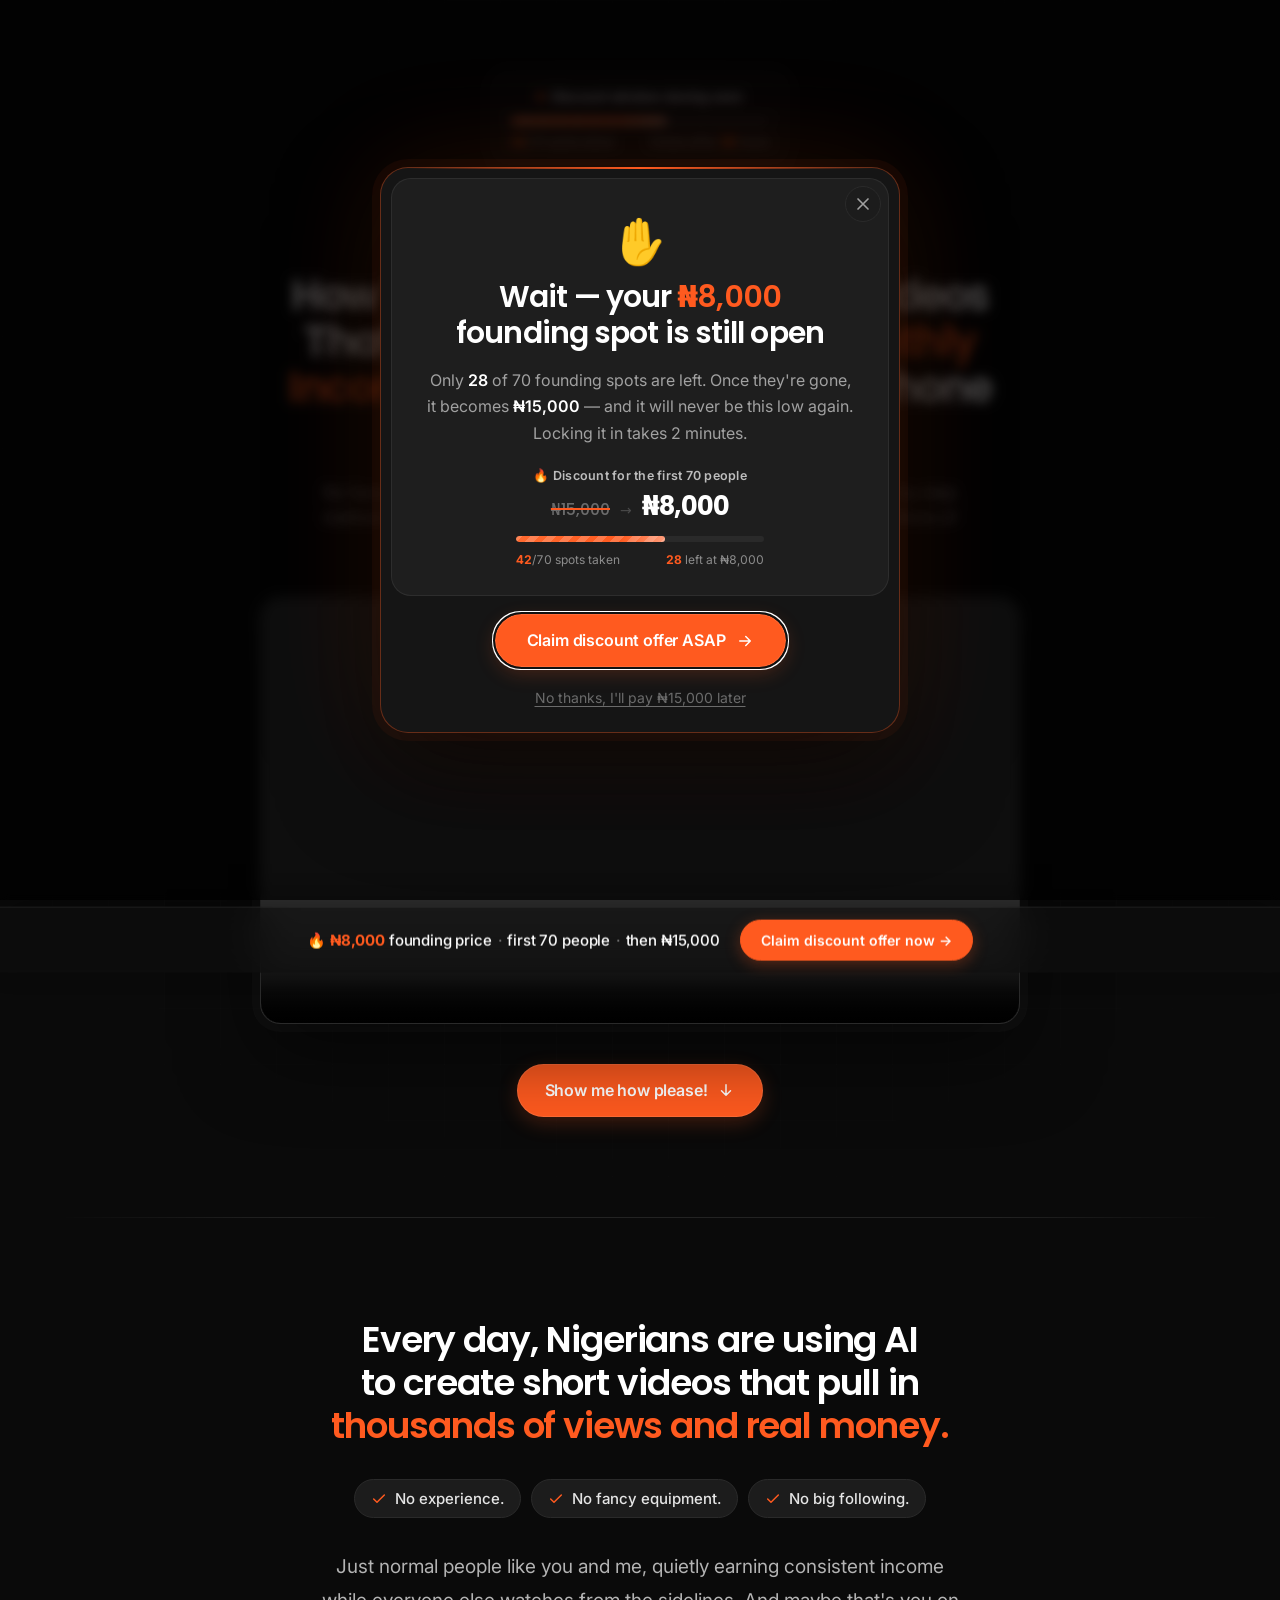
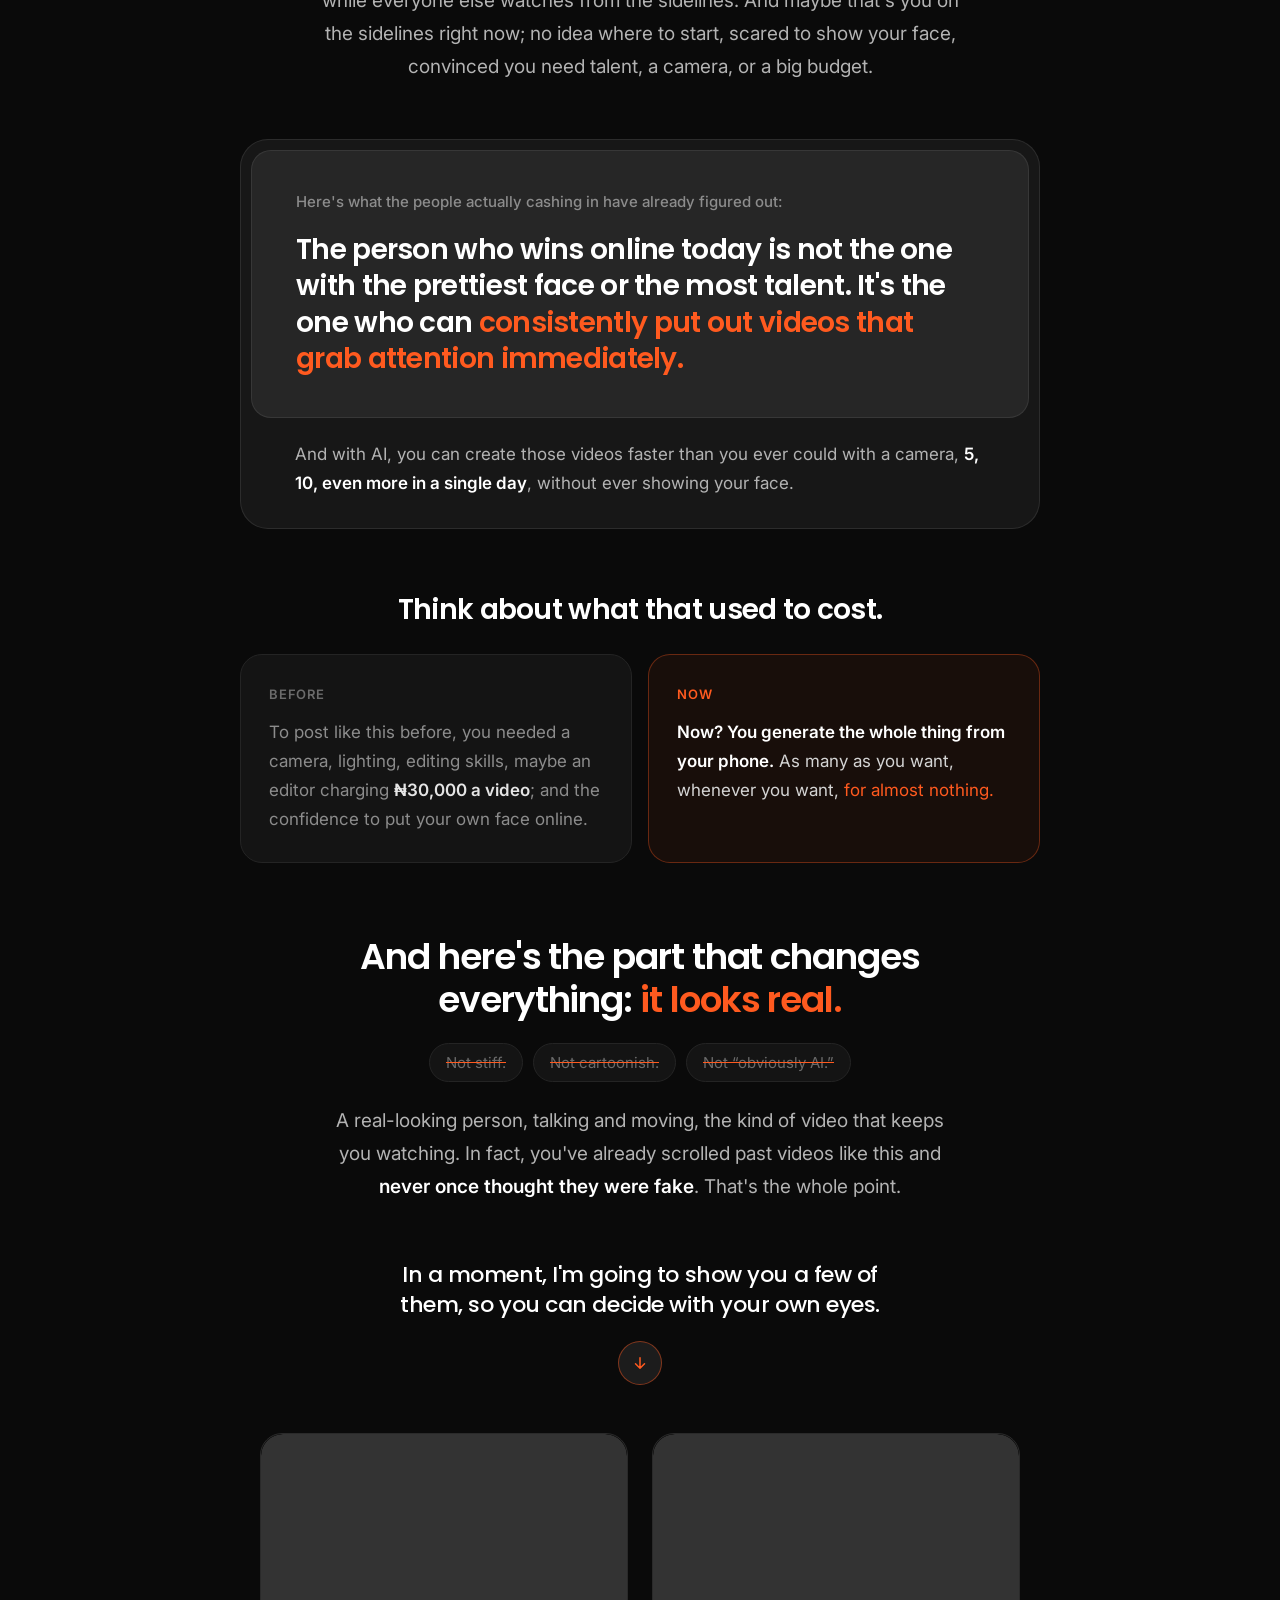
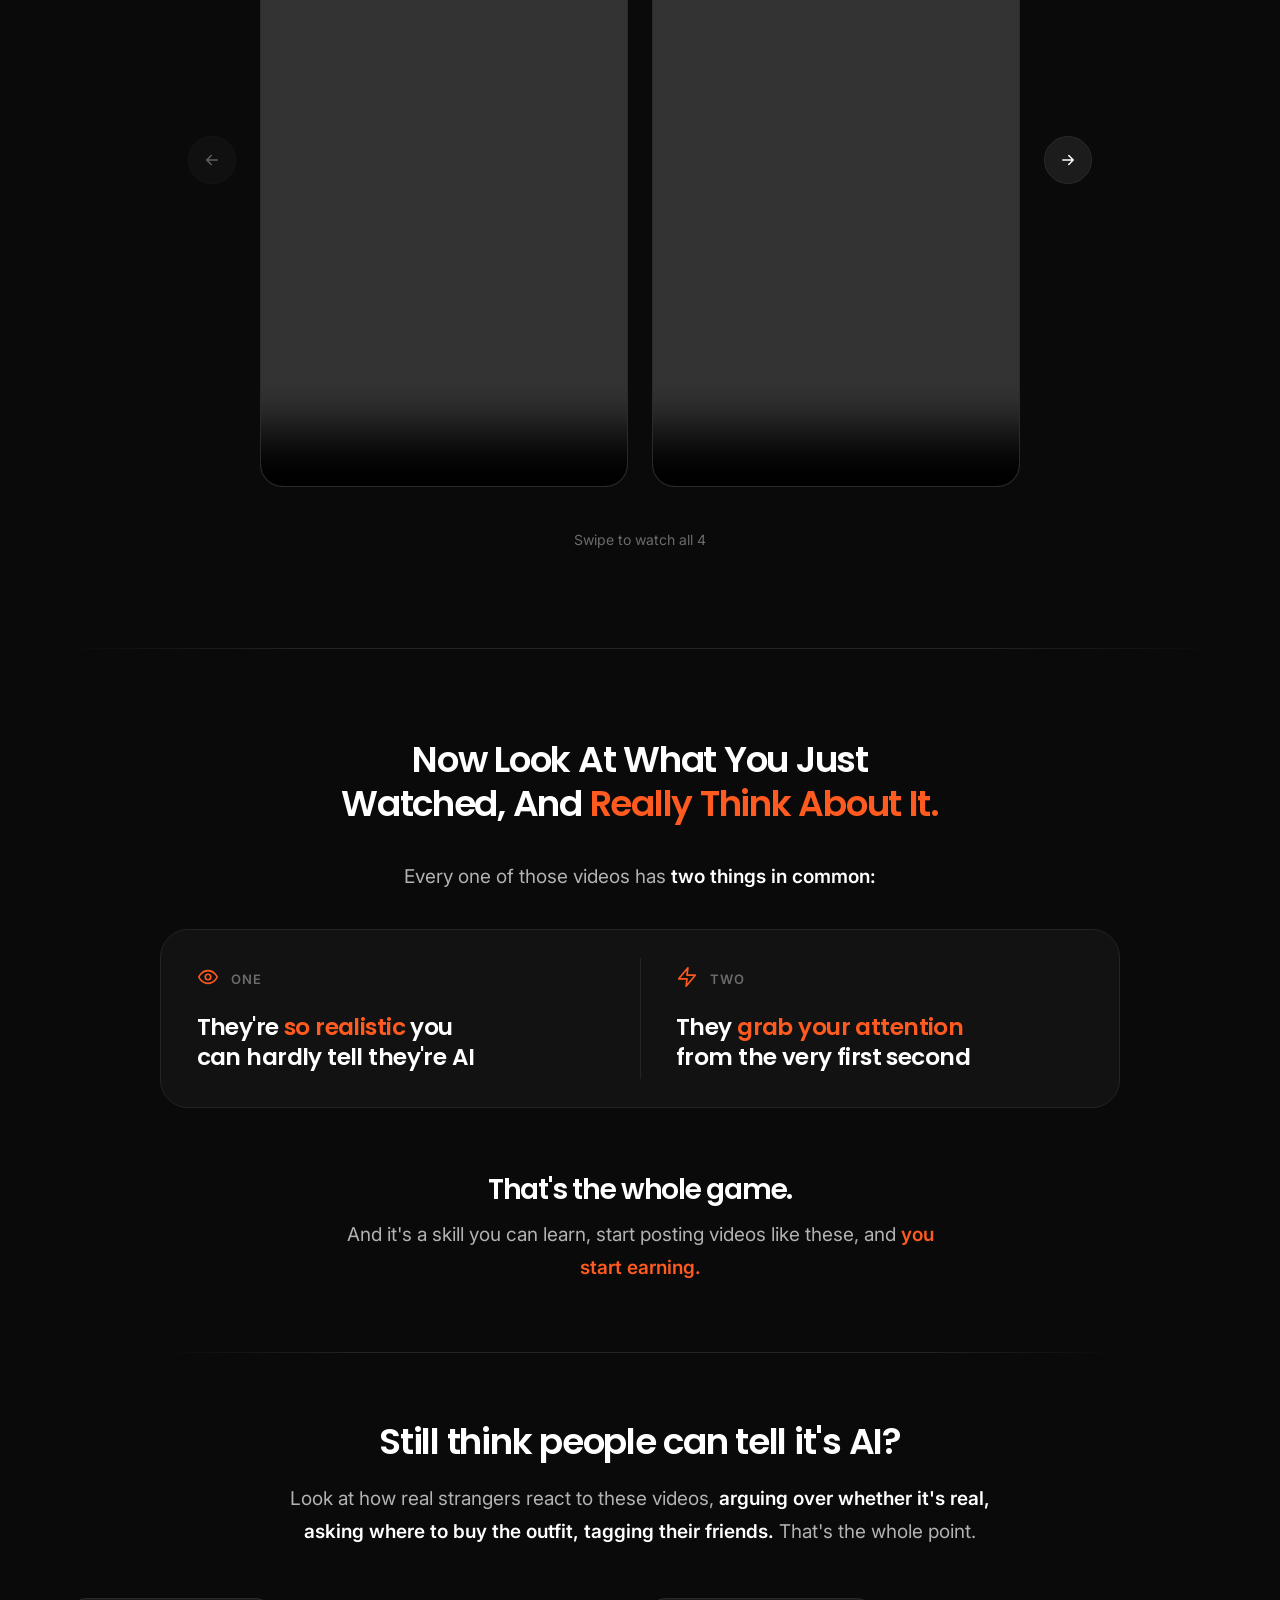
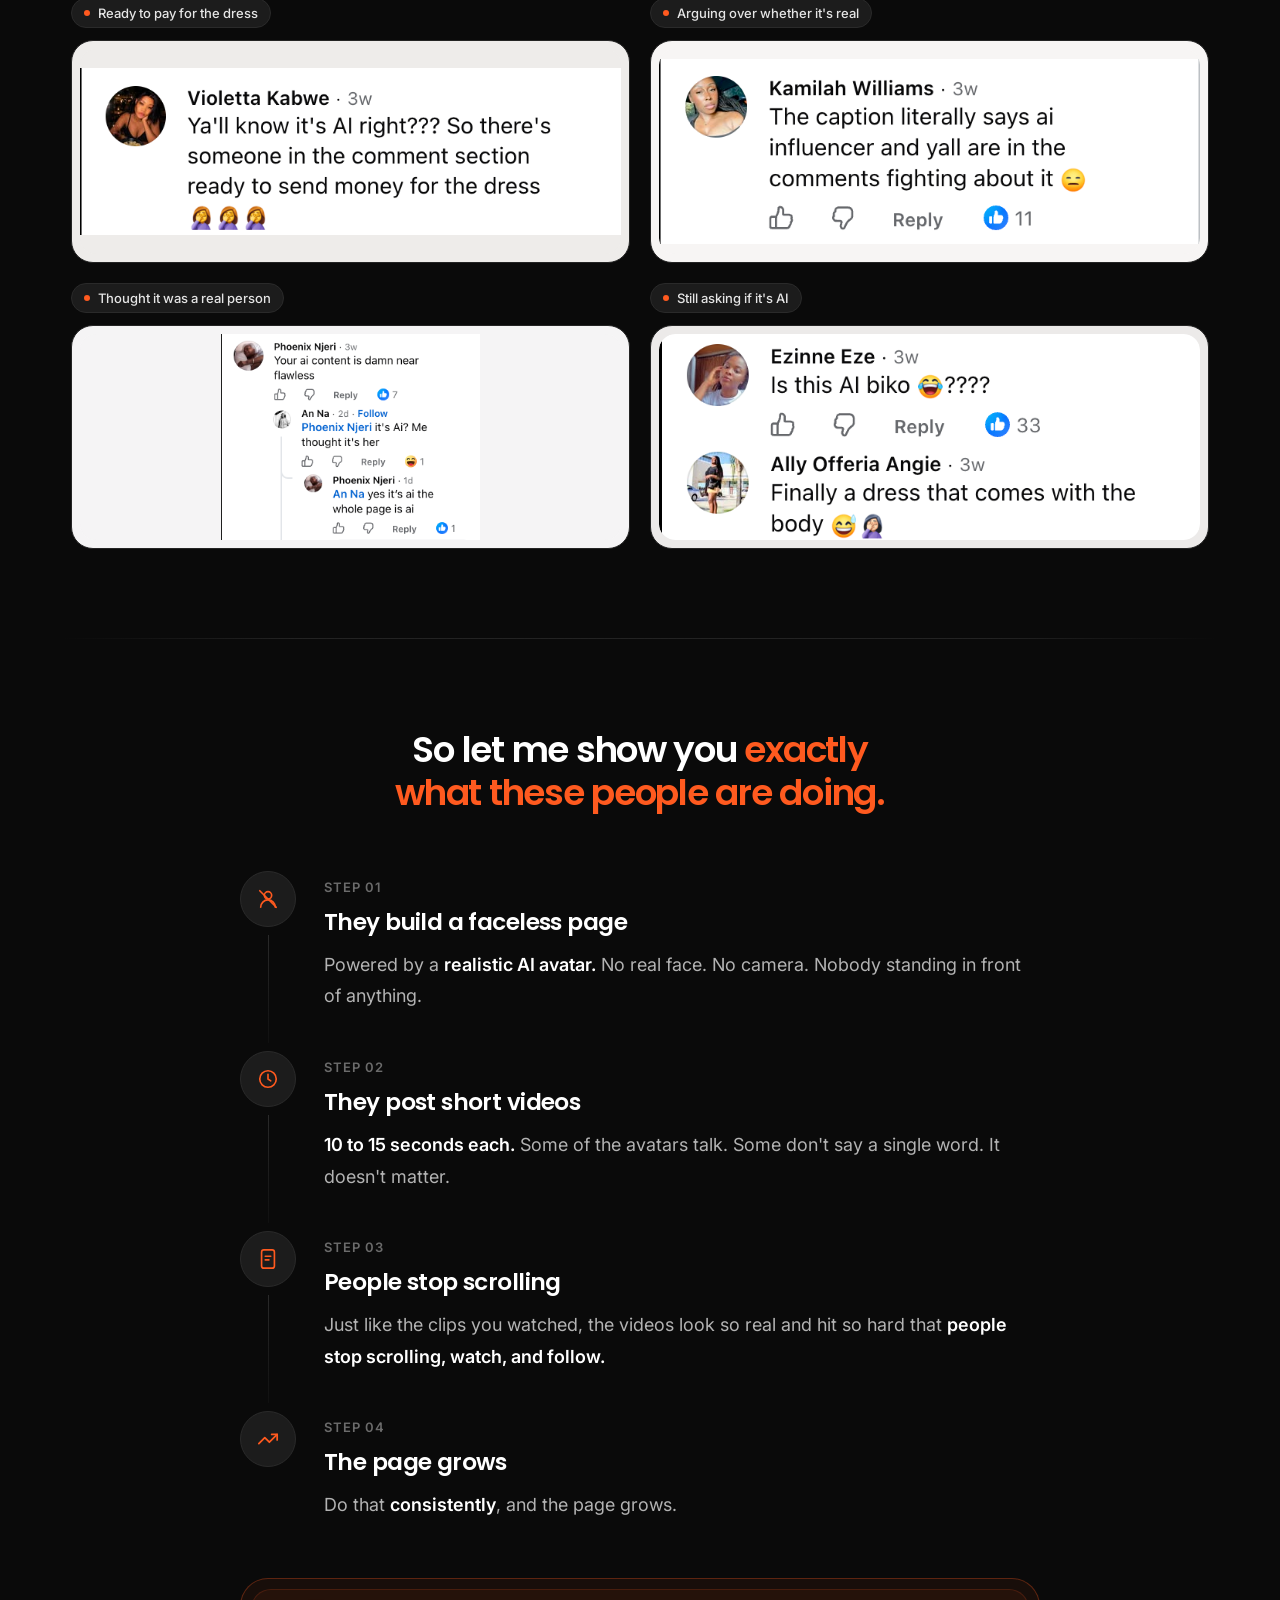
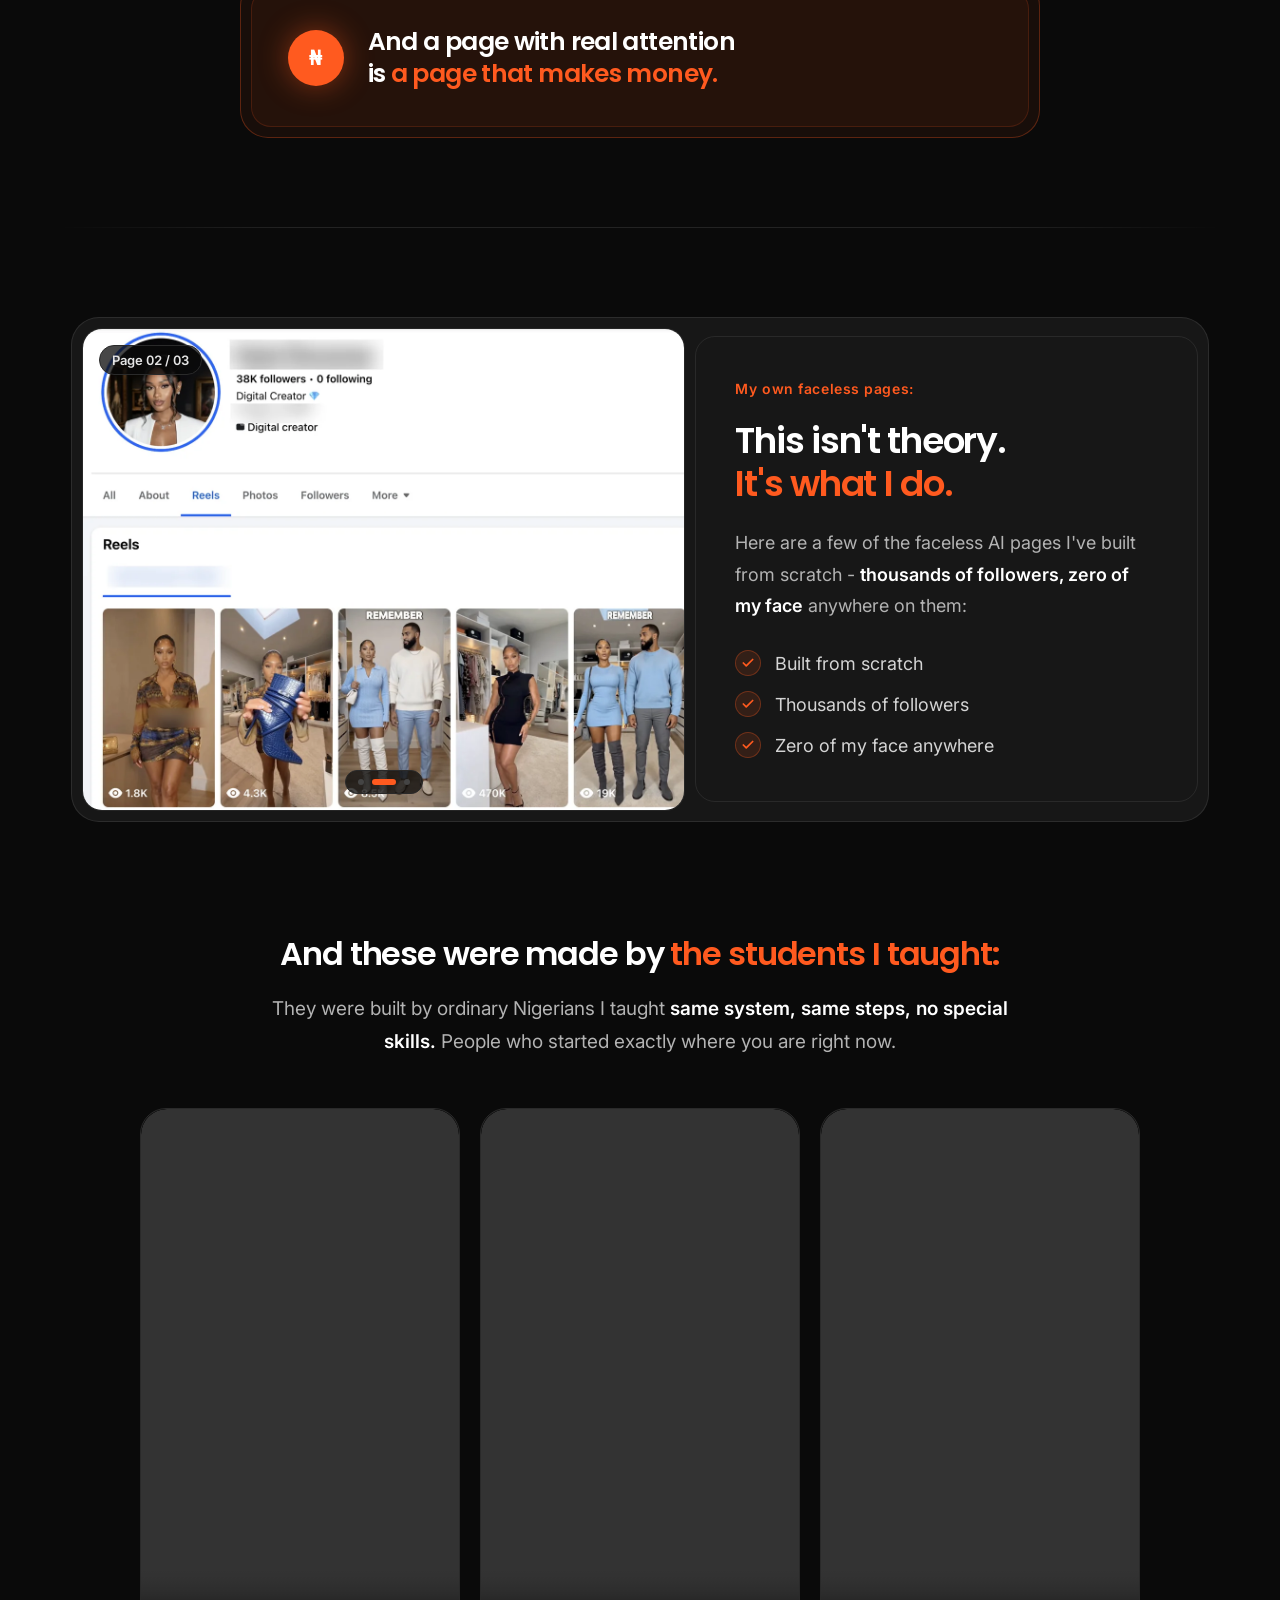
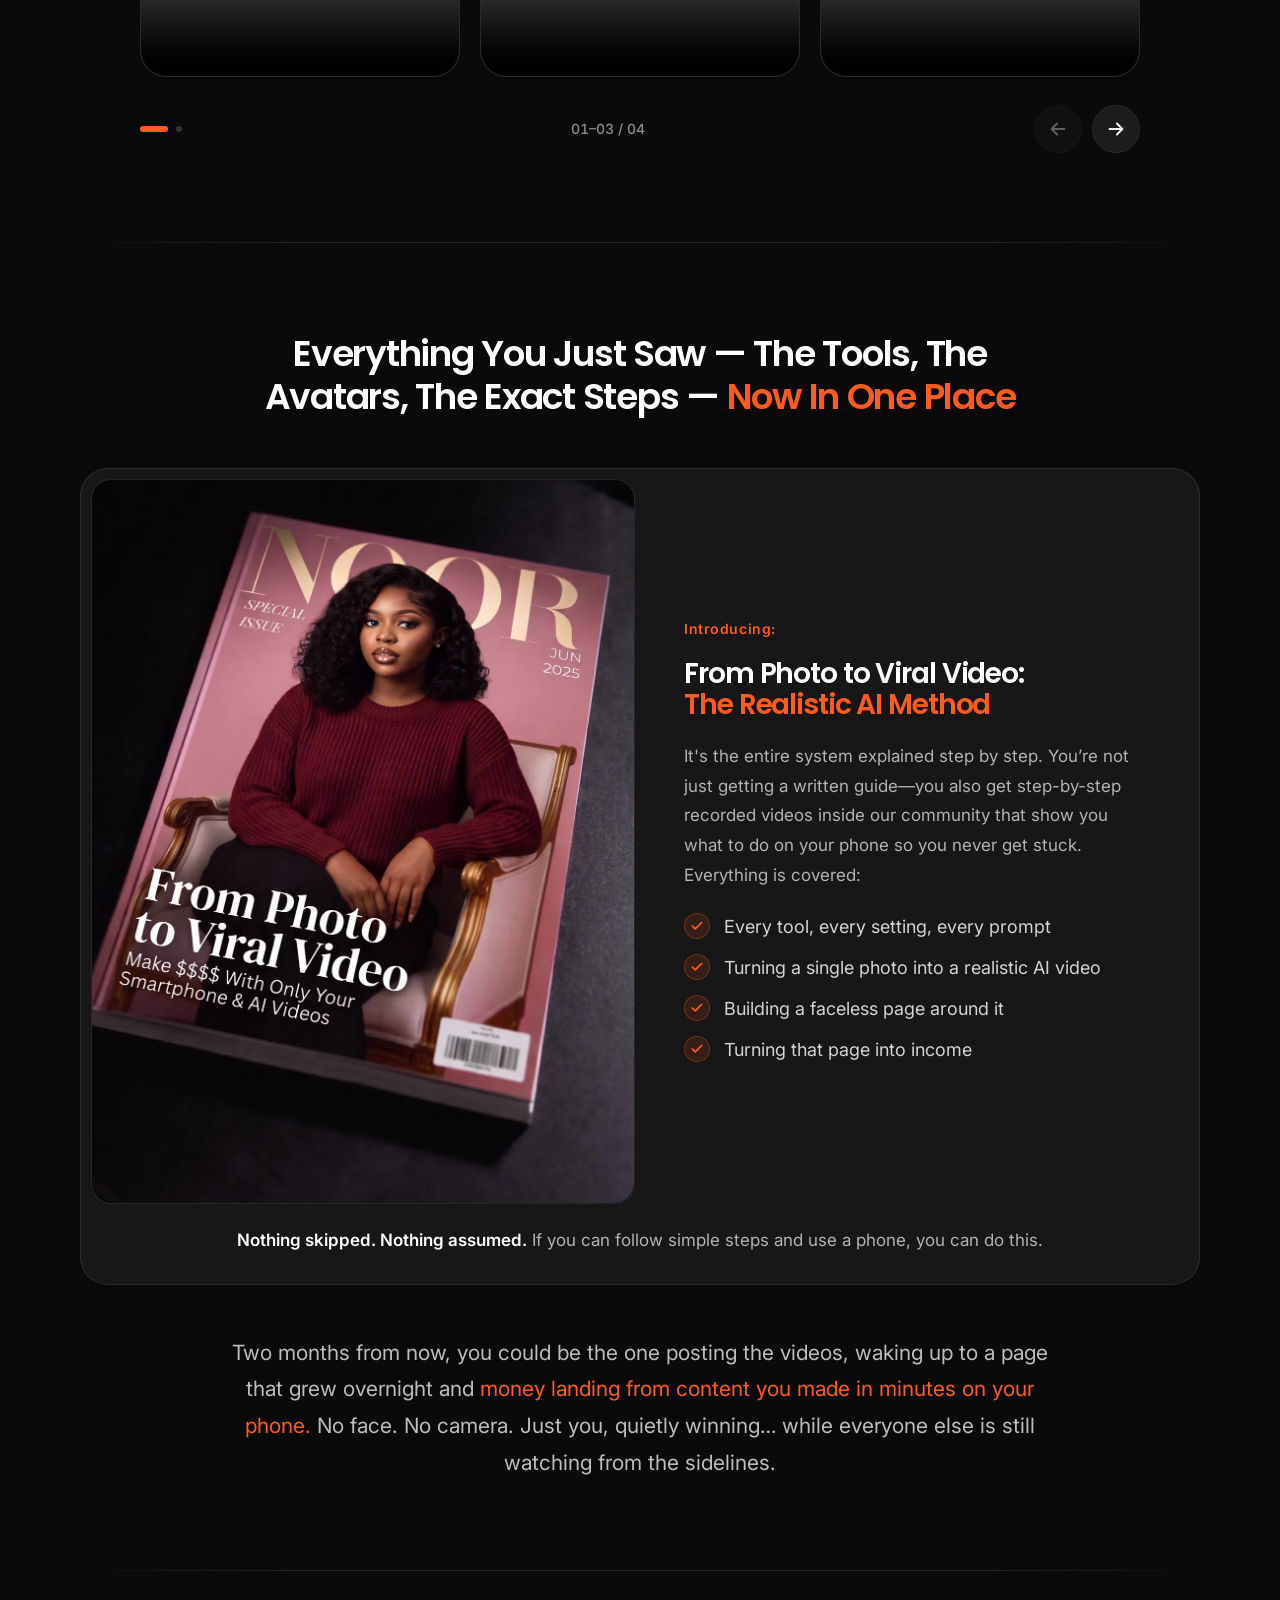
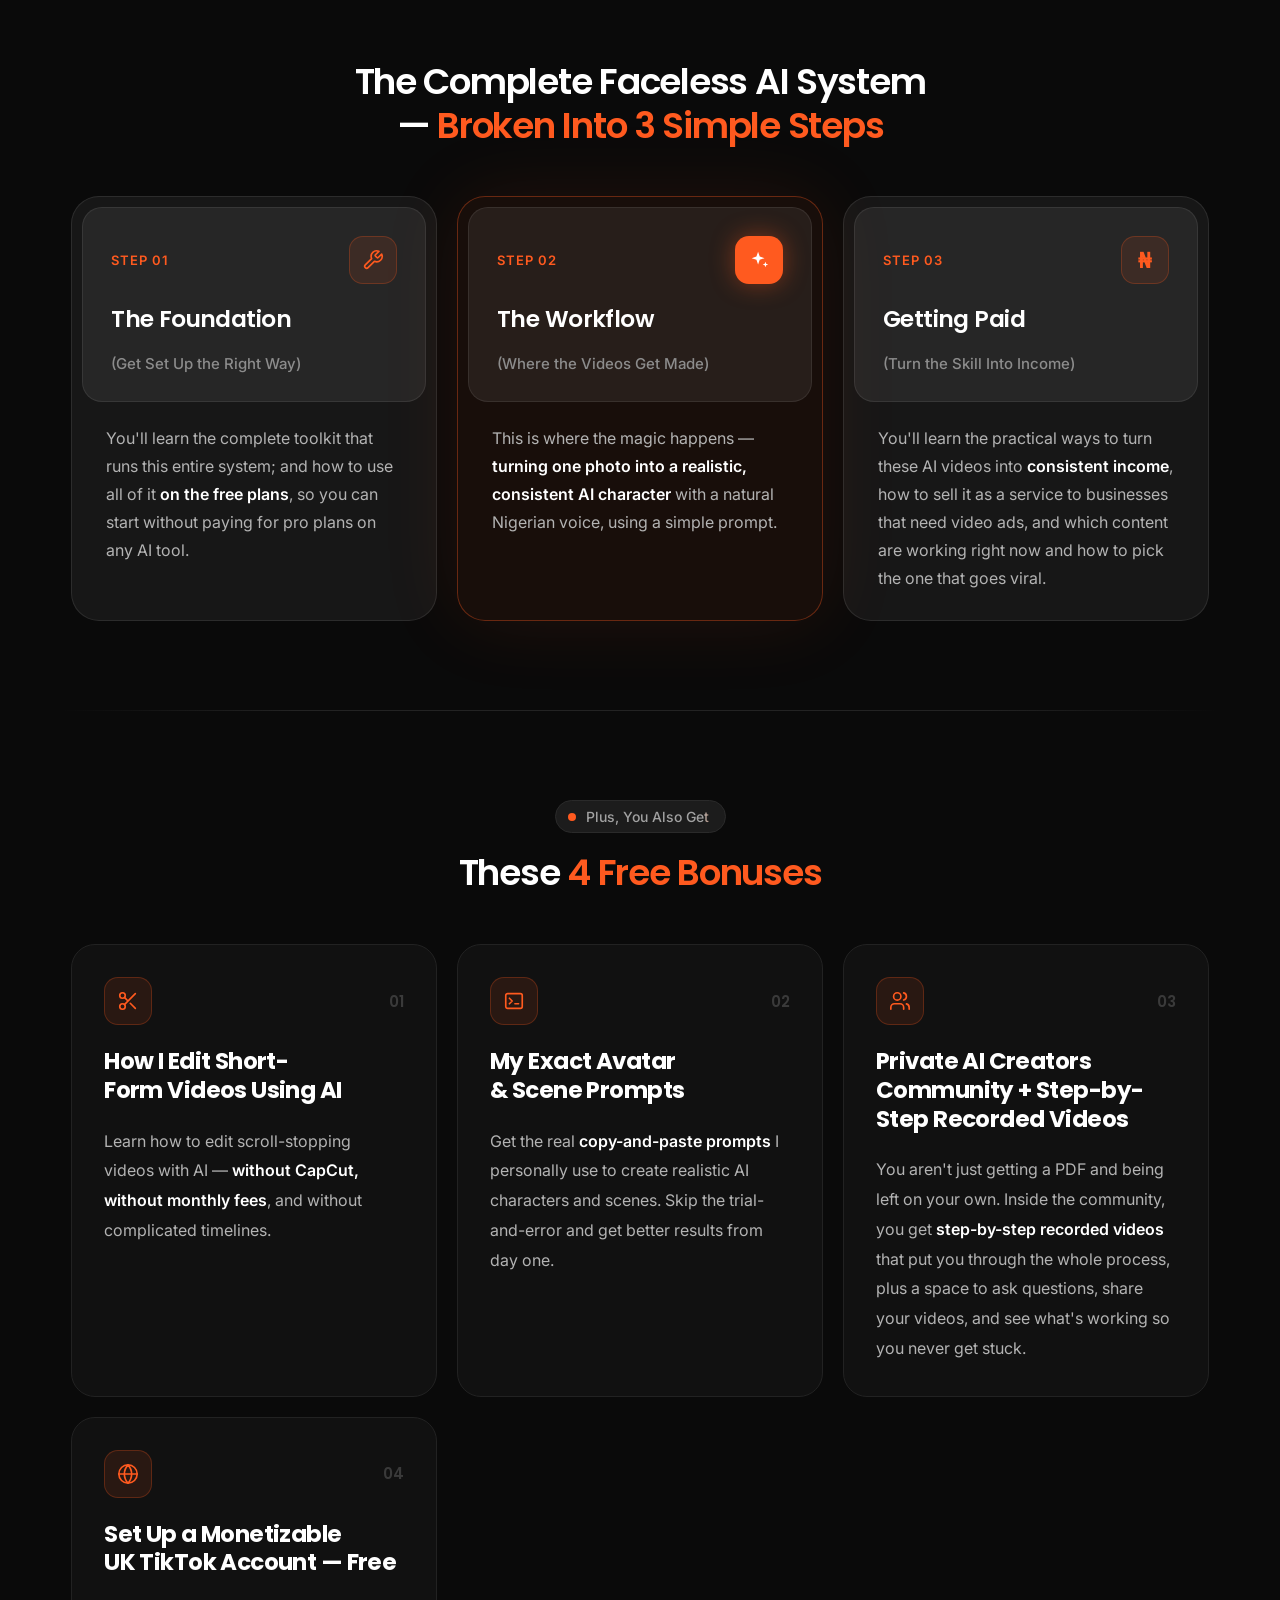
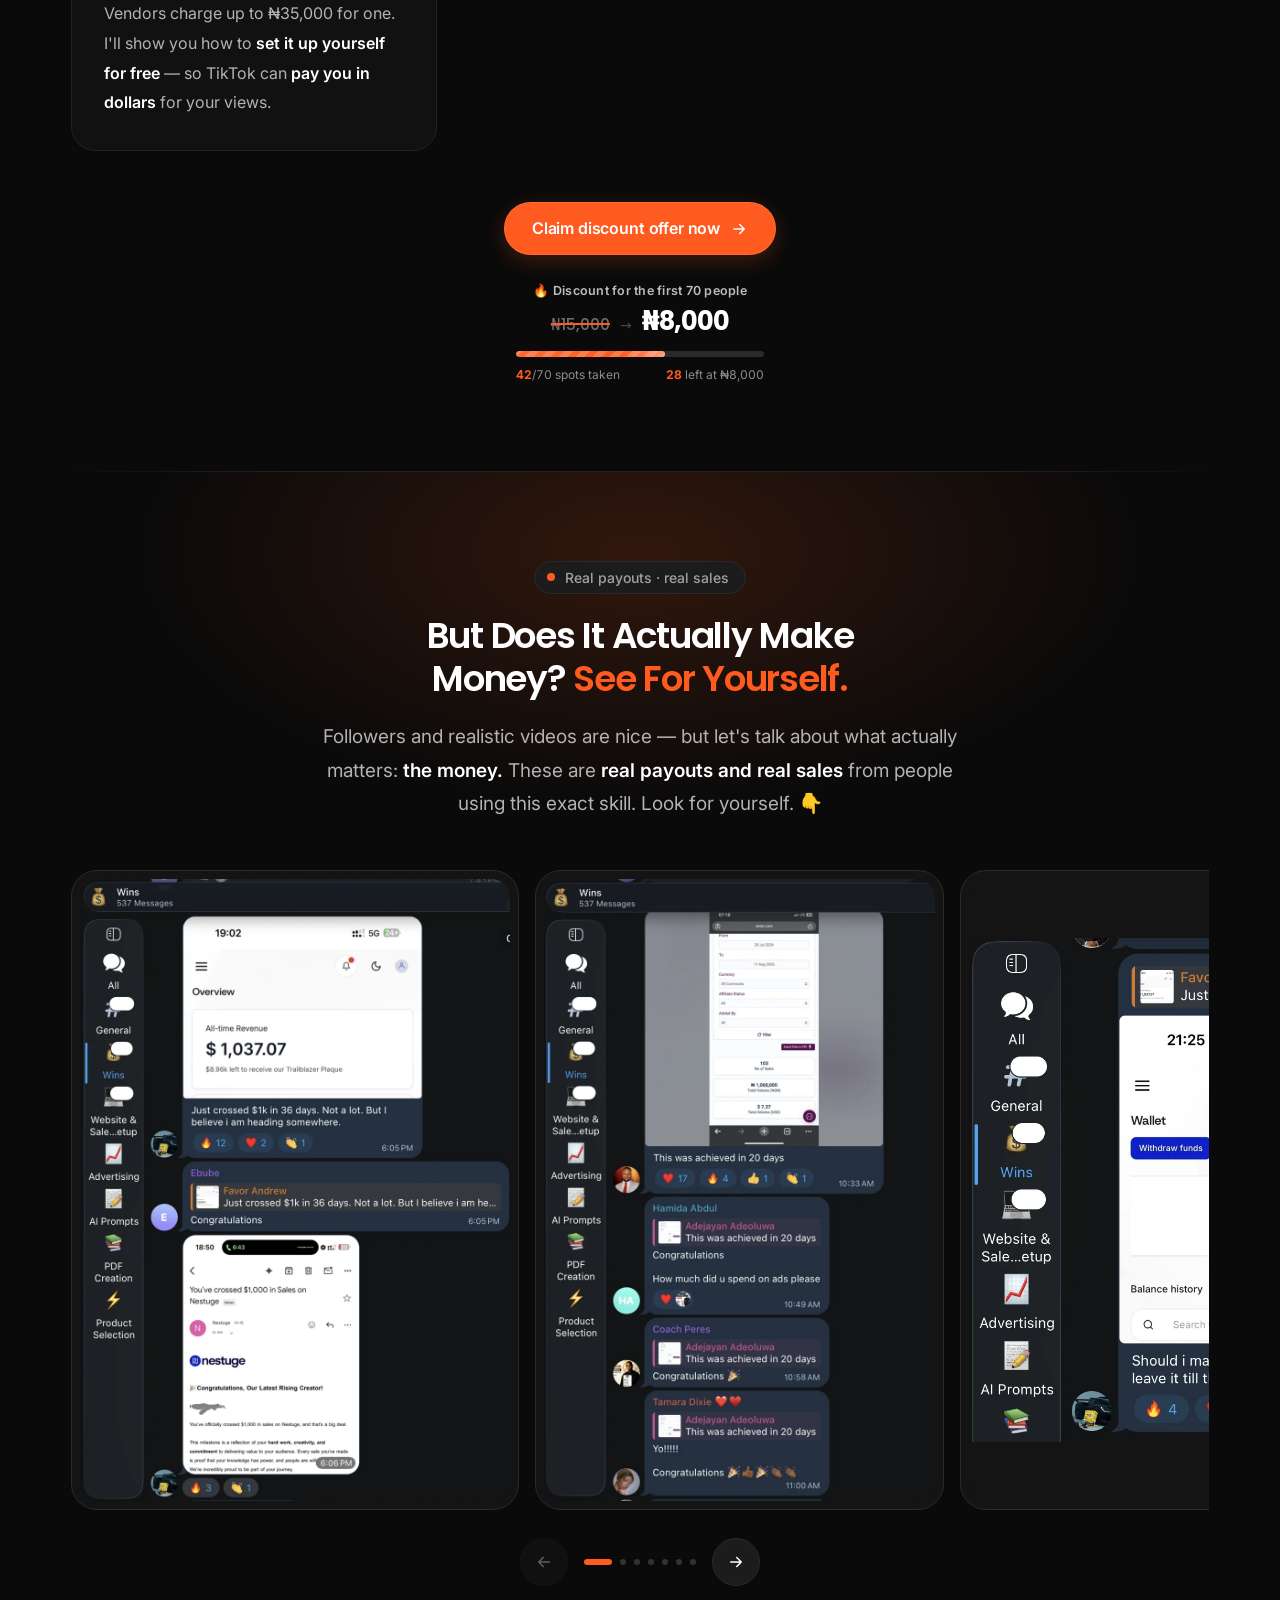
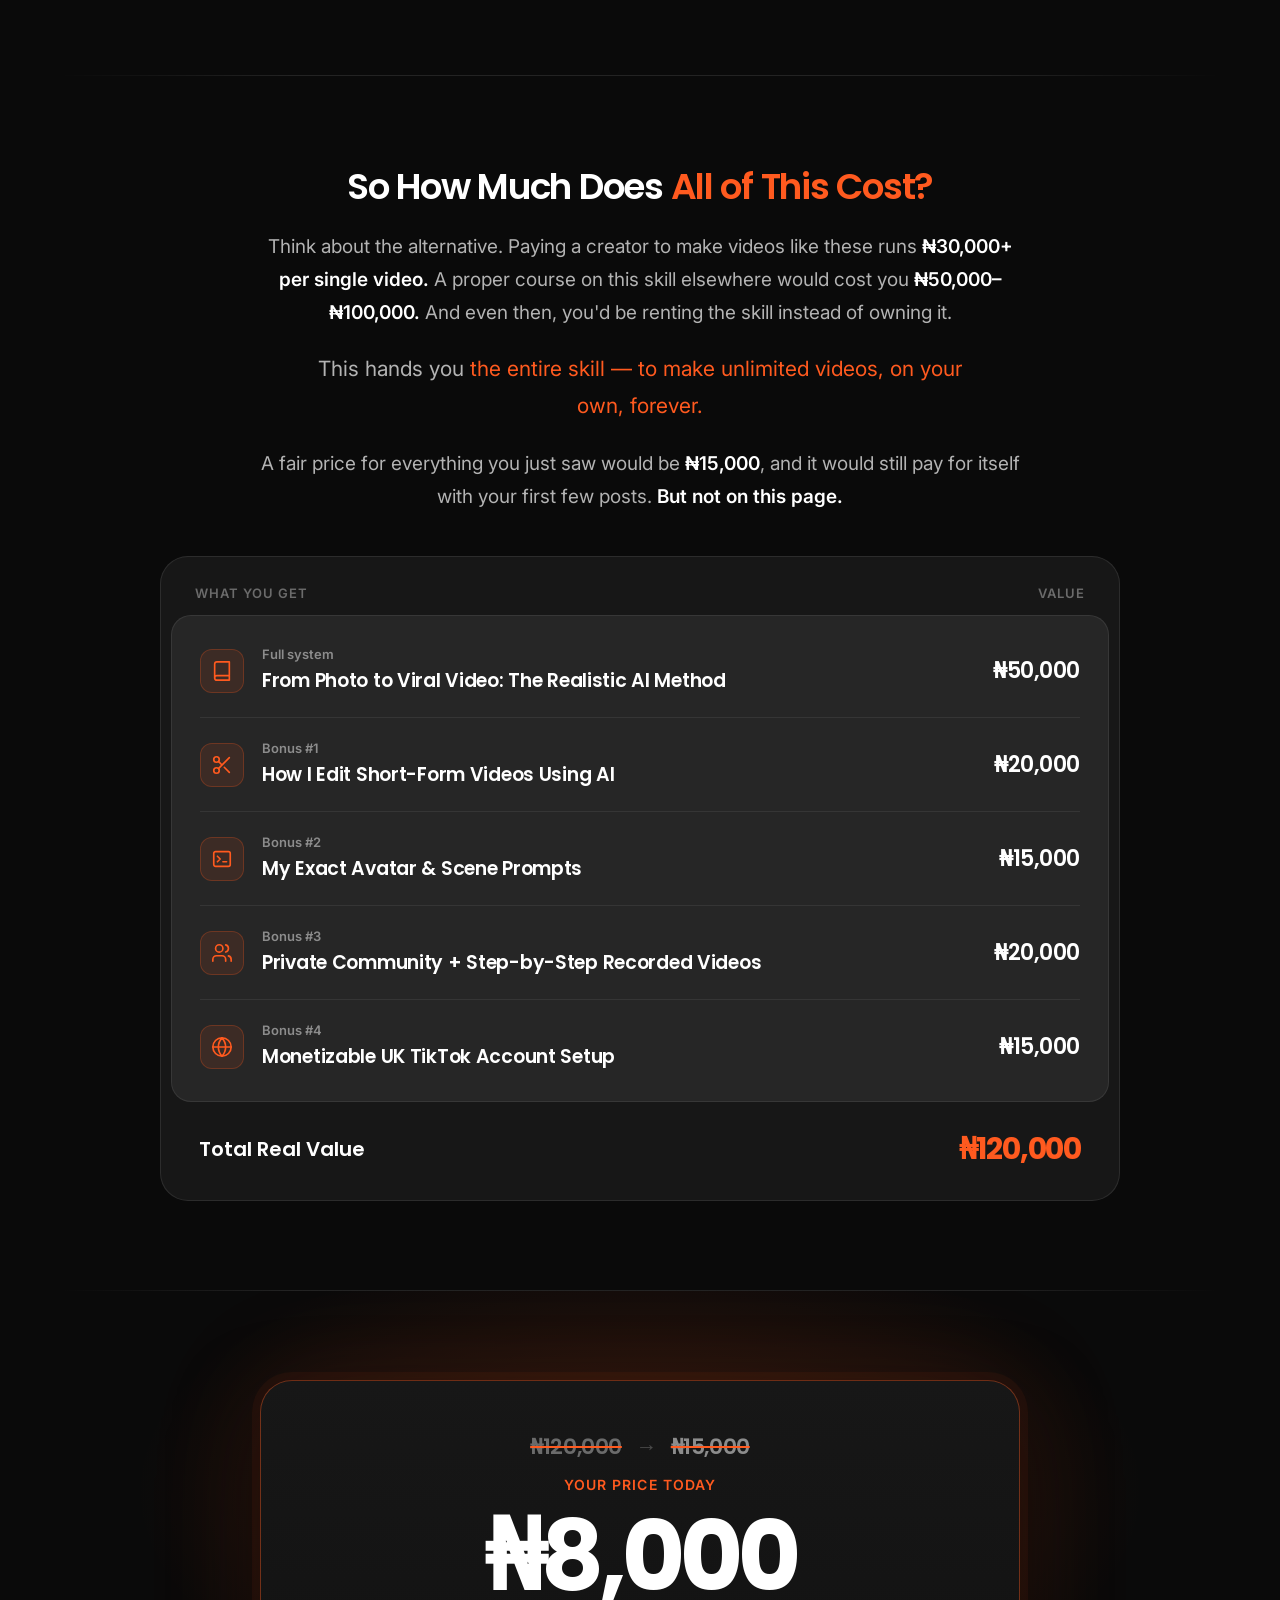
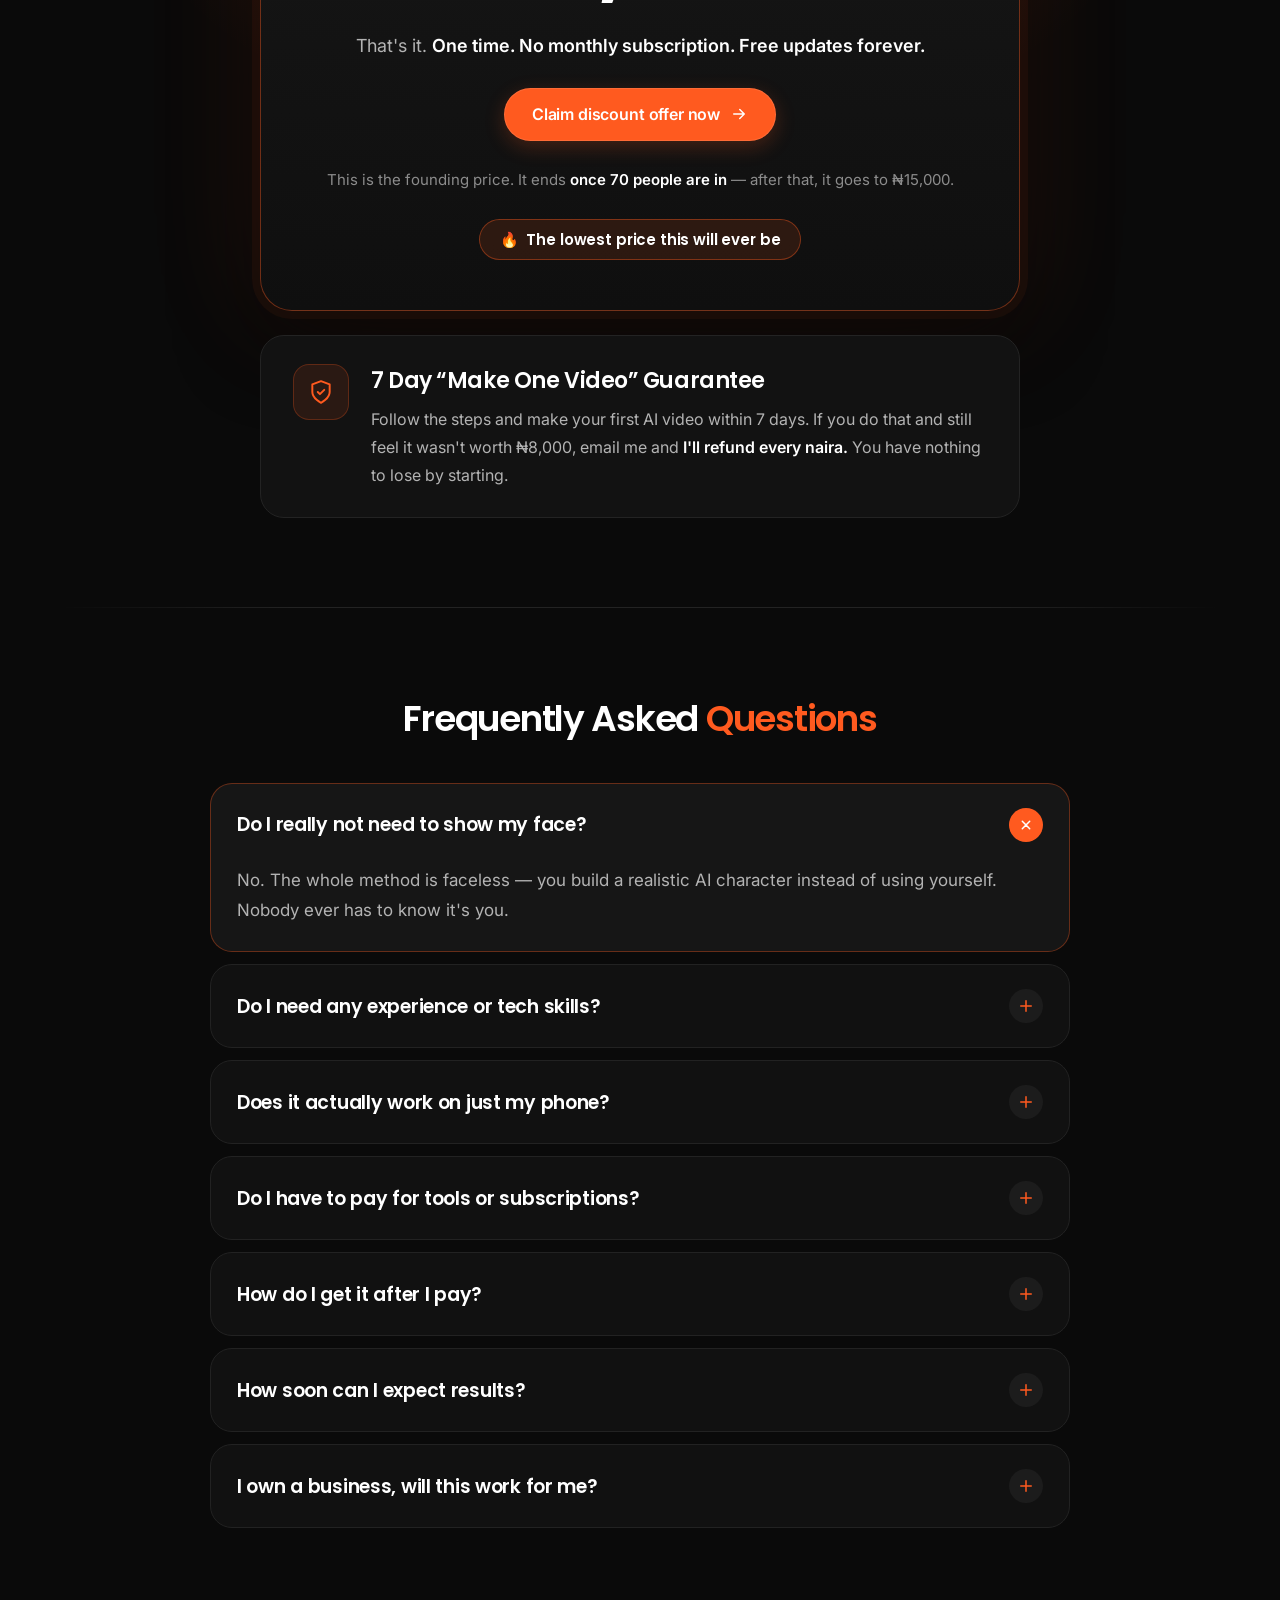
==== commit eb5fc84d: "Restore the working index.html (keep new prices and pill) The previous commit pushed a design-refere" ====
--- a/index.html
+++ b/index.html
@@ -5,12 +5,62 @@
   <meta name="viewport" content="width=device-width, initial-scale=1">
   <title>Quietwins — Realistic AI videos with just your smartphone</title>
   <meta name="description" content="A proven, step-by-step method for complete beginners in Nigeria to create realistic AI videos with just a smartphone.">
+  <meta name="theme-color" content="#0A0A0A">
+  <link rel="icon" href="favicon.svg" type="image/svg+xml">
+
+  <!-- Link previews (WhatsApp, Facebook, X). These need full URLs; update them if the domain changes. -->
+  <link rel="canonical" href="https://www.quietwins.online/">
+  <meta property="og:type" content="website">
+  <meta property="og:site_name" content="Quietwins">
+  <meta property="og:title" content="How To Generate Realistic AI Videos With Just Your Smartphone">
+  <meta property="og:description" content="A proven, step-by-step method for complete beginners in Nigeria. No face, no camera, no editing skills.">
+  <meta property="og:url" content="https://www.quietwins.online/">
+  <meta property="og:image" content="https://www.quietwins.online/og-image.jpg">
+  <meta property="og:image:width" content="1200">
+  <meta property="og:image:height" content="630">
+  <meta name="twitter:card" content="summary_large_image">
   <link rel="preconnect" href="https://fonts.googleapis.com">
   <link rel="preconnect" href="https://fonts.gstatic.com" crossorigin>
   <link href="https://fonts.googleapis.com/css2?family=Inter:wght@400;500;600;700&family=Poppins:wght@500;600;700&display=swap" rel="stylesheet">
-  <link rel="stylesheet" href="css/styles.css">
+  <link rel="stylesheet" href="styles.css">
+
+  <!-- Ad pixels: only load on the live site so local previews don't send test visits.
+       Extra events (ViewContent, InitiateCheckout) are sent from script.js. -->
+  <script>window.PIXELS_ON = /(^|\.)quietwins\.online$/.test(location.hostname);</script>
+
+  <!-- TikTok Pixel Code Start -->
+  <script>
+  if (window.PIXELS_ON) !function (w, d, t) {
+    w.TiktokAnalyticsObject=t;var ttq=w[t]=w[t]||[];ttq.methods=["page","track","identify","instances","debug","on","off","once","ready","alias","group","enableCookie","disableCookie","holdConsent","revokeConsent","grantConsent"],ttq.setAndDefer=function(t,e){t[e]=function(){t.push([e].concat(Array.prototype.slice.call(arguments,0)))}};for(var i=0;i<ttq.methods.length;i++)ttq.setAndDefer(ttq,ttq.methods[i]);ttq.instance=function(t){for(
+  var e=ttq._i[t]||[],n=0;n<ttq.methods.length;n++)ttq.setAndDefer(e,ttq.methods[n]);return e},ttq.load=function(e,n){var r="https://analytics.tiktok.com/i18n/pixel/events.js",o=n&&n.partner;ttq._i=ttq._i||{},ttq._i[e]=[],ttq._i[e]._u=r,ttq._t=ttq._t||{},ttq._t[e]=+new Date,ttq._o=ttq._o||{},ttq._o[e]=n||{};n=document.createElement("script")
+  ;n.type="text/javascript",n.async=!0,n.src=r+"?sdkid="+e+"&lib="+t;e=document.getElementsByTagName("script")[0];e.parentNode.insertBefore(n,e)};
+
+    ttq.load('DB9KC23C77U6POU9AQ2G');
+    ttq.page();
+  }(window, document, 'ttq');
+  </script>
+  <!-- TikTok Pixel Code End -->
+
+  <!-- Meta Pixel Code -->
+  <script>
+  if (window.PIXELS_ON) {
+  !function(f,b,e,v,n,t,s)
+  {if(f.fbq)return;n=f.fbq=function(){n.callMethod?
+  n.callMethod.apply(n,arguments):n.queue.push(arguments)};
+  if(!f._fbq)f._fbq=n;n.push=n;n.loaded=!0;n.version='2.0';
+  n.queue=[];t=b.createElement(e);t.async=!0;
+  t.src=v;s=b.getElementsByTagName(e)[0];
+  s.parentNode.insertBefore(t,s)}(window, document,'script',
+  'https://connect.facebook.net/en_US/fbevents.js');
+  fbq('init', '1118289207283370');
+  fbq('track', 'PageView');
+  }
+  </script>
+  <!-- End Meta Pixel Code -->
 </head>
 <body>
+  <noscript><img height="1" width="1" style="display:none" alt=""
+  src="https://www.facebook.com/tr?id=1118289207283370&ev=PageView&noscript=1"></noscript>
 
   
 
@@ -19,11 +69,11 @@
     <div class="hero__grid" aria-hidden="true"></div>
 
 
-    <div class="hero__content" style="padding-top: 150px; padding-bottom: 100px">
+    <div class="hero__content">
       <div class="offer offer--top" aria-label="Founding discount progress">
         <span class="offer__tag"><span class="offer__live" aria-hidden="true"></span>Discount window closing soon</span>
         <div class="offer__track"><div class="offer__fill" data-spots-bar style="width:60%"></div></div>
-        <div class="offer__meta"><span><strong data-spots-count>42</strong>/70 spots taken</span><span>Closes after <strong data-spots-left>28</strong> more</span></div>
+        <div class="offer__meta"><span><strong data-spots-count>42</strong>/<span data-spots-total>70</span> spots taken</span><span>Closes after <strong data-spots-left>28</strong> more</span></div>
       </div>
       <div class="pill">
         <span class="pill__dot"></span>
@@ -34,13 +84,8 @@
 
       <p class="hero__sub">No face, no camera, no editing skills, no expensive tools - just a proven, step-by-step method already helping real Nigerians make $1K to $2K+ every month and millions of views on Instagram and Facebook.</p>
 
-      <div class="video media media--video" data-media="video" data-adapt="frame" data-key="hero-video" data-src="assets/videos/hero-video.mp4">
-        <label class="media__empty">
-          <input type="file" accept="video/*" hidden>
-          <span class="video__play"><svg width="28" height="28" viewBox="0 0 24 24" fill="currentColor"><path d="M7 4.5v15a1 1 0 0 0 1.5.86l12.5-7.5a1 1 0 0 0 0-1.72L8.5 3.64A1 1 0 0 0 7 4.5z"/></svg></span>
-          <span class="media__hint">Click or drop to add the hero video</span>
-          <span class="video__caption">Watch this first · 2 min</span>
-        </label>
+      <div class="video media media--video is-filled" data-media="video" data-adapt="frame" data-key="hero-video" data-src="assets/videos/hero-video.mp4">
+        <video class="media__el" src="assets/videos/hero-video.mp4#t=0.1" controls playsinline preload="metadata"></video>
       </div>
 
       <a href="#credibility" class="btn">
@@ -107,10 +152,10 @@
     <div style="max-width:760px;margin:48px auto 0;display:flex;flex-direction:column;gap:32px">
     <div style="position:relative">
       <div class="slider__track" data-slider-track style="display:flex;gap:24px;overflow-x:auto;scroll-snap-type:x mandatory;scrollbar-width:none;-ms-overflow-style:none">
-        <div class="slider__slide" style="flex:0 0 calc((100% - 24px) / 2);scroll-snap-align:start;position:relative;aspect-ratio:9/16;border-radius:22px;overflow:hidden;background:radial-gradient(ellipse 80% 55% at 50% 42%,rgba(255,90,31,.14),transparent 70%),#131313;border:1px solid #2A2A2A"><div class="media media--video" data-media="video" data-key="ai-video-1" data-src="assets/videos/ai-video-1.mp4" style="position:absolute;inset:0;border-radius:22px"><label class="media__empty"><input type="file" accept="video/*" hidden><span class="media__icon"><svg width="26" height="26" viewBox="0 0 24 24" fill="currentColor"><path d="M7 4.5v15a1 1 0 0 0 1.5.86l12.5-7.5a1 1 0 0 0 0-1.72L8.5 3.64A1 1 0 0 0 7 4.5z"></path></svg></span><span class="media__title">Add video</span><span class="media__hint">AI video · click or drop</span></label></div></div>
-        <div class="slider__slide" style="flex:0 0 calc((100% - 24px) / 2);scroll-snap-align:start;position:relative;aspect-ratio:9/16;border-radius:22px;overflow:hidden;background:radial-gradient(ellipse 80% 55% at 50% 42%,rgba(255,90,31,.14),transparent 70%),#131313;border:1px solid #2A2A2A"><div class="media media--video" data-media="video" data-key="ai-video-2" data-src="assets/videos/ai-video-2.mp4" style="position:absolute;inset:0;border-radius:22px"><label class="media__empty"><input type="file" accept="video/*" hidden><span class="media__icon"><svg width="26" height="26" viewBox="0 0 24 24" fill="currentColor"><path d="M7 4.5v15a1 1 0 0 0 1.5.86l12.5-7.5a1 1 0 0 0 0-1.72L8.5 3.64A1 1 0 0 0 7 4.5z"></path></svg></span><span class="media__title">Add video</span><span class="media__hint">AI video · click or drop</span></label></div></div>
-        <div class="slider__slide" style="flex:0 0 calc((100% - 24px) / 2);scroll-snap-align:start;position:relative;aspect-ratio:9/16;border-radius:22px;overflow:hidden;background:radial-gradient(ellipse 80% 55% at 50% 42%,rgba(255,90,31,.14),transparent 70%),#131313;border:1px solid #2A2A2A"><div class="media media--video" data-media="video" data-key="ai-video-3" data-src="assets/videos/ai-video-3.mp4" style="position:absolute;inset:0;border-radius:22px"><label class="media__empty"><input type="file" accept="video/*" hidden><span class="media__icon"><svg width="26" height="26" viewBox="0 0 24 24" fill="currentColor"><path d="M7 4.5v15a1 1 0 0 0 1.5.86l12.5-7.5a1 1 0 0 0 0-1.72L8.5 3.64A1 1 0 0 0 7 4.5z"></path></svg></span><span class="media__title">Add video</span><span class="media__hint">AI video · click or drop</span></label></div></div>
-        <div class="slider__slide" style="flex:0 0 calc((100% - 24px) / 2);scroll-snap-align:start;position:relative;aspect-ratio:9/16;border-radius:22px;overflow:hidden;background:radial-gradient(ellipse 80% 55% at 50% 42%,rgba(255,90,31,.14),transparent 70%),#131313;border:1px solid #2A2A2A"><div class="media media--video" data-media="video" data-key="ai-video-4" data-src="assets/videos/ai-video-4.mp4" style="position:absolute;inset:0;border-radius:22px"><label class="media__empty"><input type="file" accept="video/*" hidden><span class="media__icon"><svg width="26" height="26" viewBox="0 0 24 24" fill="currentColor"><path d="M7 4.5v15a1 1 0 0 0 1.5.86l12.5-7.5a1 1 0 0 0 0-1.72L8.5 3.64A1 1 0 0 0 7 4.5z"></path></svg></span><span class="media__title">Add video</span><span class="media__hint">AI video · click or drop</span></label></div></div>
+        <div class="slider__slide" style="flex:0 0 calc((100% - 24px) / 2);scroll-snap-align:start;position:relative;aspect-ratio:9/16;border-radius:22px;overflow:hidden;background:radial-gradient(ellipse 80% 55% at 50% 42%,rgba(255,90,31,.14),transparent 70%),#131313;border:1px solid #2A2A2A"><div class="media media--video is-filled" data-media="video" data-key="ai-video-1" data-src="assets/videos/ai-video-1.mp4" style="position:absolute;inset:0;border-radius:22px"><video class="media__el" src="assets/videos/ai-video-1.mp4#t=0.1" controls playsinline preload="metadata"></video></div></div>
+        <div class="slider__slide" style="flex:0 0 calc((100% - 24px) / 2);scroll-snap-align:start;position:relative;aspect-ratio:9/16;border-radius:22px;overflow:hidden;background:radial-gradient(ellipse 80% 55% at 50% 42%,rgba(255,90,31,.14),transparent 70%),#131313;border:1px solid #2A2A2A"><div class="media media--video is-filled" data-media="video" data-key="ai-video-2" data-src="assets/videos/ai-video-2.mp4" style="position:absolute;inset:0;border-radius:22px"><video class="media__el" src="assets/videos/ai-video-2.mp4#t=0.1" controls playsinline preload="metadata"></video></div></div>
+        <div class="slider__slide" style="flex:0 0 calc((100% - 24px) / 2);scroll-snap-align:start;position:relative;aspect-ratio:9/16;border-radius:22px;overflow:hidden;background:radial-gradient(ellipse 80% 55% at 50% 42%,rgba(255,90,31,.14),transparent 70%),#131313;border:1px solid #2A2A2A"><div class="media media--video is-filled" data-media="video" data-key="ai-video-3" data-src="assets/videos/ai-video-3.mp4" style="position:absolute;inset:0;border-radius:22px"><video class="media__el" src="assets/videos/ai-video-3.mp4#t=0.1" controls playsinline preload="metadata"></video></div></div>
+        <div class="slider__slide" style="flex:0 0 calc((100% - 24px) / 2);scroll-snap-align:start;position:relative;aspect-ratio:9/16;border-radius:22px;overflow:hidden;background:radial-gradient(ellipse 80% 55% at 50% 42%,rgba(255,90,31,.14),transparent 70%),#131313;border:1px solid #2A2A2A"><div class="media media--video is-filled" data-media="video" data-key="ai-video-4" data-src="assets/videos/ai-video-4.mp4" style="position:absolute;inset:0;border-radius:22px"><video class="media__el" src="assets/videos/ai-video-4.mp4#t=0.1" controls playsinline preload="metadata"></video></div></div>
       </div>
       <div class="slider__side slider__side--prev" style="position:absolute;left:-24px;top:50%;transform:translate(-100%,-50%)"><button class="hv-1" type="button" data-slider-prev style="width:48px;height:48px;border-radius:50%;border:1px solid #2A2A2A;background:#1C1C1C;color:#fff;display:grid;place-items:center;cursor:pointer;transition:opacity .2s,background .2s,border-color .2s"><svg width="18" height="18" viewBox="0 0 24 24" fill="none" stroke="currentColor" stroke-width="2" stroke-linecap="round" stroke-linejoin="round"><path d="M19 12H5M11 18l-6-6 6-6"></path></svg></button></div>
       <div class="slider__side slider__side--next" style="position:absolute;right:-24px;top:50%;transform:translate(100%,-50%)"><button class="hv-1" type="button" data-slider-next style="width:48px;height:48px;border-radius:50%;border:1px solid #2A2A2A;background:#1C1C1C;color:#fff;display:grid;place-items:center;cursor:pointer;transition:opacity .2s,background .2s,border-color .2s"><svg width="18" height="18" viewBox="0 0 24 24" fill="none" stroke="currentColor" stroke-width="2" stroke-linecap="round" stroke-linejoin="round"><path d="M5 12h14M13 6l6 6-6 6"></path></svg></button></div>
@@ -152,8 +197,8 @@
   </div>
   <div class="r-grid" style="max-width:1160px;margin:clamp(22px, 3.889vw, 56px) auto 0;display:grid;grid-template-columns:repeat(2,minmax(0,1fr));gap:20px;align-items:start">
     
-    <figure style="margin:0;display:flex;flex-direction:column;gap:12px"><span style="align-self:flex-start;display:inline-flex;align-items:center;gap:8px;padding:6px 12px;border-radius:999px;background:#1C1C1C;border:1px solid #2A2A2A;font-family:Inter,sans-serif;font-size:13px;font-weight:500;color:#E5E5E5"><span style="width:6px;height:6px;border-radius:50%;background:#FF5A1F"></span>Ready to pay for the dress</span><div style="position:relative;aspect-ratio:5/2;border-radius:22px;padding:8px;background:#141414;border:1px solid #242424;box-sizing:border-box"><div class="media media--image" data-media="image" data-fit="contain" data-key="reaction-1" data-src="assets/images/reaction-1.png" style="position:relative;width:100%;height:100%;border-radius:16px"><label class="media__empty"><input type="file" accept="image/*" hidden><span class="media__icon"><svg width="26" height="26" viewBox="0 0 24 24" fill="none" stroke="currentColor" stroke-width="1.8" stroke-linecap="round" stroke-linejoin="round"><rect x="3" y="3" width="18" height="18" rx="3"></rect><circle cx="9" cy="9" r="2"></circle><path d="m21 15-3.1-3.1a2 2 0 0 0-2.8 0L6 21"></path></svg></span><span class="media__title">Add image</span><span class="media__hint">Comment screenshot · click or drop</span></label></div></div></figure><figure style="margin:0;display:flex;flex-direction:column;gap:12px"><span style="align-self:flex-start;display:inline-flex;align-items:center;gap:8px;padding:6px 12px;border-radius:999px;background:#1C1C1C;border:1px solid #2A2A2A;font-family:Inter,sans-serif;font-size:13px;font-weight:500;color:#E5E5E5"><span style="width:6px;height:6px;border-radius:50%;background:#FF5A1F"></span>Arguing over whether it's real</span><div style="position:relative;aspect-ratio:5/2;border-radius:22px;padding:8px;background:#141414;border:1px solid #242424;box-sizing:border-box"><div class="media media--image" data-media="image" data-fit="contain" data-key="reaction-2" data-src="assets/images/reaction-2.png" style="position:relative;width:100%;height:100%;border-radius:16px"><label class="media__empty"><input type="file" accept="image/*" hidden><span class="media__icon"><svg width="26" height="26" viewBox="0 0 24 24" fill="none" stroke="currentColor" stroke-width="1.8" stroke-linecap="round" stroke-linejoin="round"><rect x="3" y="3" width="18" height="18" rx="3"></rect><circle cx="9" cy="9" r="2"></circle><path d="m21 15-3.1-3.1a2 2 0 0 0-2.8 0L6 21"></path></svg></span><span class="media__title">Add image</span><span class="media__hint">Comment screenshot · click or drop</span></label></div></div></figure><figure style="margin:0;display:flex;flex-direction:column;gap:12px"><span style="align-self:flex-start;display:inline-flex;align-items:center;gap:8px;padding:6px 12px;border-radius:999px;background:#1C1C1C;border:1px solid #2A2A2A;font-family:Inter,sans-serif;font-size:13px;font-weight:500;color:#E5E5E5"><span style="width:6px;height:6px;border-radius:50%;background:#FF5A1F"></span>Thought it was a real person</span><div style="position:relative;aspect-ratio:5/2;border-radius:22px;padding:8px;background:#141414;border:1px solid #242424;box-sizing:border-box"><div class="media media--image" data-media="image" data-fit="contain" data-key="reaction-3" data-src="assets/images/reaction-3.png" style="position:relative;width:100%;height:100%;border-radius:16px"><label class="media__empty"><input type="file" accept="image/*" hidden><span class="media__icon"><svg width="26" height="26" viewBox="0 0 24 24" fill="none" stroke="currentColor" stroke-width="1.8" stroke-linecap="round" stroke-linejoin="round"><rect x="3" y="3" width="18" height="18" rx="3"></rect><circle cx="9" cy="9" r="2"></circle><path d="m21 15-3.1-3.1a2 2 0 0 0-2.8 0L6 21"></path></svg></span><span class="media__title">Add image</span><span class="media__hint">Comment screenshot · click or drop</span></label></div></div></figure>
-    <figure style="margin:0;display:flex;flex-direction:column;gap:12px"><span style="align-self:flex-start;display:inline-flex;align-items:center;gap:8px;padding:6px 12px;border-radius:999px;background:#1C1C1C;border:1px solid #2A2A2A;font-family:Inter,sans-serif;font-size:13px;font-weight:500;color:#E5E5E5"><span style="width:6px;height:6px;border-radius:50%;background:#FF5A1F"></span>Still asking if it's AI</span><div style="position:relative;aspect-ratio:5/2;border-radius:22px;padding:8px;background:#141414;border:1px solid #242424;box-sizing:border-box"><div class="media media--image" data-media="image" data-fit="contain" data-key="reaction-4" data-src="assets/images/reaction-4.png" style="position:relative;width:100%;height:100%;border-radius:16px"><label class="media__empty"><input type="file" accept="image/*" hidden><span class="media__icon"><svg width="26" height="26" viewBox="0 0 24 24" fill="none" stroke="currentColor" stroke-width="1.8" stroke-linecap="round" stroke-linejoin="round"><rect x="3" y="3" width="18" height="18" rx="3"></rect><circle cx="9" cy="9" r="2"></circle><path d="m21 15-3.1-3.1a2 2 0 0 0-2.8 0L6 21"></path></svg></span><span class="media__title">Add image</span><span class="media__hint">Comment screenshot · click or drop</span></label></div></div></figure>
+    <figure style="margin:0;display:flex;flex-direction:column;gap:12px"><span style="align-self:flex-start;display:inline-flex;align-items:center;gap:8px;padding:6px 12px;border-radius:999px;background:#1C1C1C;border:1px solid #2A2A2A;font-family:Inter,sans-serif;font-size:13px;font-weight:500;color:#E5E5E5"><span style="width:6px;height:6px;border-radius:50%;background:#FF5A1F"></span>Ready to pay for the dress</span><div style="position:relative;aspect-ratio:5/2;border-radius:22px;padding:8px;background:#141414;border:1px solid #242424;box-sizing:border-box"><div class="media media--image is-filled" data-media="image" data-fit="contain" data-key="reaction-1" data-src="assets/images/reaction-1.png" style="position:relative;width:100%;height:100%;border-radius:16px"><img class="media__el" src="assets/images/reaction-1.png" alt="Viewer comments reacting to an AI video (1)" loading="lazy" draggable="false"></div></div></figure><figure style="margin:0;display:flex;flex-direction:column;gap:12px"><span style="align-self:flex-start;display:inline-flex;align-items:center;gap:8px;padding:6px 12px;border-radius:999px;background:#1C1C1C;border:1px solid #2A2A2A;font-family:Inter,sans-serif;font-size:13px;font-weight:500;color:#E5E5E5"><span style="width:6px;height:6px;border-radius:50%;background:#FF5A1F"></span>Arguing over whether it's real</span><div style="position:relative;aspect-ratio:5/2;border-radius:22px;padding:8px;background:#141414;border:1px solid #242424;box-sizing:border-box"><div class="media media--image is-filled" data-media="image" data-fit="contain" data-key="reaction-2" data-src="assets/images/reaction-2.png" style="position:relative;width:100%;height:100%;border-radius:16px"><img class="media__el" src="assets/images/reaction-2.png" alt="Viewer comments reacting to an AI video (2)" loading="lazy" draggable="false"></div></div></figure><figure style="margin:0;display:flex;flex-direction:column;gap:12px"><span style="align-self:flex-start;display:inline-flex;align-items:center;gap:8px;padding:6px 12px;border-radius:999px;background:#1C1C1C;border:1px solid #2A2A2A;font-family:Inter,sans-serif;font-size:13px;font-weight:500;color:#E5E5E5"><span style="width:6px;height:6px;border-radius:50%;background:#FF5A1F"></span>Thought it was a real person</span><div style="position:relative;aspect-ratio:5/2;border-radius:22px;padding:8px;background:#141414;border:1px solid #242424;box-sizing:border-box"><div class="media media--image is-filled" data-media="image" data-fit="contain" data-key="reaction-3" data-src="assets/images/reaction-3.png" style="position:relative;width:100%;height:100%;border-radius:16px"><img class="media__el" src="assets/images/reaction-3.png" alt="Viewer comments reacting to an AI video (3)" loading="lazy" draggable="false"></div></div></figure>
+    <figure style="margin:0;display:flex;flex-direction:column;gap:12px"><span style="align-self:flex-start;display:inline-flex;align-items:center;gap:8px;padding:6px 12px;border-radius:999px;background:#1C1C1C;border:1px solid #2A2A2A;font-family:Inter,sans-serif;font-size:13px;font-weight:500;color:#E5E5E5"><span style="width:6px;height:6px;border-radius:50%;background:#FF5A1F"></span>Still asking if it's AI</span><div style="position:relative;aspect-ratio:5/2;border-radius:22px;padding:8px;background:#141414;border:1px solid #242424;box-sizing:border-box"><div class="media media--image is-filled" data-media="image" data-fit="contain" data-key="reaction-4" data-src="assets/images/reaction-4.png" style="position:relative;width:100%;height:100%;border-radius:16px"><img class="media__el" src="assets/images/reaction-4.png" alt="Viewer comments reacting to an AI video (4)" loading="lazy" draggable="false"></div></div></figure>
   </div>
 </div></section>
 
@@ -224,12 +269,10 @@
   <section id="credibility" data-section="Credibility — My Pages &amp; Student Results" data-screen-label="05 · Credibility — My Pages &amp; Student Results" aria-labelledby="credibility-title" class="sec" style="background:#0A0A0A;padding:clamp(56px, 6.944vw, 100px) clamp(32px, 5.556vw, 80px) clamp(56px, 6.944vw, 100px)"><div style="max-width:1160px;margin:0 auto;display:flex;flex-direction:column;align-items:center;gap:clamp(22px, 3.889vw, 56px);text-align:center">
   <div style="width:100%;padding:10px;border-radius:28px;background:rgba(255,255,255,.055);border:1px solid rgba(255,255,255,.09);text-align:left">
     <div class="r-grid" style="display:grid;grid-template-columns:minmax(0,6fr) minmax(0,5fr);gap:10px;align-items:center">
-      <div class="switcher" data-switcher data-key="faceless-page" data-count="3" data-interval="4000" style="position:relative;aspect-ratio:5/4;border-radius:20px;overflow:hidden;background:#141414;border:1px solid rgba(255,255,255,.08)">
-        <div class="switcher__slides" data-switcher-slides></div>
-        <label class="media__empty switcher__empty"><input type="file" accept="image/*" multiple hidden><span class="media__icon"><svg width="26" height="26" viewBox="0 0 24 24" fill="none" stroke="currentColor" stroke-width="1.8" stroke-linecap="round" stroke-linejoin="round"><rect x="3" y="3" width="18" height="18" rx="3"></rect><circle cx="9" cy="9" r="2"></circle><path d="m21 15-3.1-3.1a2 2 0 0 0-2.8 0L6 21"></path></svg></span><span class="media__title">Add 3 images</span><span class="media__hint">Select all 3 faceless page screenshots at once · click or drop</span></label>
+      <div class="switcher is-filled" data-switcher data-key="faceless-page" data-count="3" data-interval="4000" style="position:relative;aspect-ratio:5/4;border-radius:20px;overflow:hidden;background:#141414;border:1px solid rgba(255,255,255,.08)">
+        <div class="switcher__slides" data-switcher-slides><img class="switcher__img is-active" src="assets/images/faceless-page-1.webp" alt="Faceless AI page 1" draggable="false"><img class="switcher__img" src="assets/images/faceless-page-2.webp" alt="Faceless AI page 2" draggable="false"><img class="switcher__img" src="assets/images/faceless-page-3.webp" alt="Faceless AI page 3" draggable="false"></div>
         <span class="switcher__label" style="position:absolute;left:16px;top:16px;pointer-events:none;padding:6px 12px;border-radius:999px;background:rgba(10,10,10,.75);border:1px solid #2A2A2A;font-family:Inter,sans-serif;font-size:13px;font-weight:600;color:#E5E5E5;font-variant-numeric:tabular-nums">Page <span data-switcher-label>01 / 03</span></span>
         <div class="switcher__dots" data-switcher-dots style="position:absolute;left:50%;bottom:16px;transform:translateX(-50%);display:flex;gap:8px;align-items:center;padding:8px 12px;border-radius:999px;background:rgba(10,10,10,.75);border:1px solid #2A2A2A"><button class="switcher__dot is-active" type="button" aria-label="Show page 1"></button><button class="switcher__dot" type="button" aria-label="Show page 2"></button><button class="switcher__dot" type="button" aria-label="Show page 3"></button></div>
-        <button class="media__action switcher__replace" type="button" data-switcher-replace hidden>Replace images</button>
       </div>
       <div style="padding:clamp(19px, 3.333vw, 48px) clamp(18px, 3.056vw, 44px);border:1px solid rgba(255,255,255,.08);display:flex;flex-direction:column;justify-content:center;gap:22px;border-radius:20px">
         <span style="font-family:Inter,sans-serif;font-size:14px;font-weight:600;letter-spacing:.04em;color:#FF5A1F">My own faceless pages:</span>
@@ -240,7 +283,7 @@
     </div>
   </div>
   <div style="margin-top:clamp(29px, 5vw, 72px);max-width:760px;display:flex;flex-direction:column;gap:18px"><h2 style="margin:0;font-family:Poppins,sans-serif;font-weight:600;font-size:clamp(26px, 3.4vw, 36px);line-height:1.2;letter-spacing:-0.035em;color:#fff;text-wrap:balance;font-size:clamp(22px, 2.5vw, 36px)">And these were made by <span style="color:#FF5A1F">the students I taught:</span></h2><p style="margin:0;font-family:Inter,sans-serif;font-size:19px;line-height:1.75;color:#B3B3B3;text-wrap:pretty">They were built by ordinary Nigerians I taught <strong style="color:#fff;font-weight:600">same system, same steps, no special skills.</strong> People who started exactly where you are right now.</p></div>
-  <div style="width:100%;max-width:1000px;margin:0 auto;display:flex;flex-direction:column;gap:28px"><div class="slider__track" data-slider-track style="display:flex;gap:20px;overflow-x:auto;scroll-snap-type:x mandatory;scrollbar-width:none;-ms-overflow-style:none"><div class="slider__slide" style="flex:0 0 calc((100% - 40px) / 3);scroll-snap-align:start;position:relative;aspect-ratio:9/16;border-radius:26px;overflow:hidden;background:radial-gradient(ellipse 80% 55% at 50% 42%,rgba(255,90,31,.14),transparent 70%),#131313;border:1px solid #2A2A2A"><div class="media media--video" data-media="video" data-key="student-video-1" data-src="assets/videos/student-video-1.mp4" style="position:absolute;inset:0;border-radius:26px"><label class="media__empty"><input type="file" accept="video/*" hidden><span class="media__icon"><svg width="26" height="26" viewBox="0 0 24 24" fill="currentColor"><path d="M7 4.5v15a1 1 0 0 0 1.5.86l12.5-7.5a1 1 0 0 0 0-1.72L8.5 3.64A1 1 0 0 0 7 4.5z"></path></svg></span><span class="media__title">Add video</span><span class="media__hint">Student video · click or drop</span></label></div></div><div class="slider__slide" style="flex:0 0 calc((100% - 40px) / 3);scroll-snap-align:start;position:relative;aspect-ratio:9/16;border-radius:26px;overflow:hidden;background:radial-gradient(ellipse 80% 55% at 50% 42%,rgba(255,90,31,.14),transparent 70%),#131313;border:1px solid #2A2A2A"><div class="media media--video" data-media="video" data-key="student-video-2" data-src="assets/videos/student-video-2.mp4" style="position:absolute;inset:0;border-radius:26px"><label class="media__empty"><input type="file" accept="video/*" hidden><span class="media__icon"><svg width="26" height="26" viewBox="0 0 24 24" fill="currentColor"><path d="M7 4.5v15a1 1 0 0 0 1.5.86l12.5-7.5a1 1 0 0 0 0-1.72L8.5 3.64A1 1 0 0 0 7 4.5z"></path></svg></span><span class="media__title">Add video</span><span class="media__hint">Student video · click or drop</span></label></div></div><div class="slider__slide" style="flex:0 0 calc((100% - 40px) / 3);scroll-snap-align:start;position:relative;aspect-ratio:9/16;border-radius:26px;overflow:hidden;background:radial-gradient(ellipse 80% 55% at 50% 42%,rgba(255,90,31,.14),transparent 70%),#131313;border:1px solid #2A2A2A"><div class="media media--video" data-media="video" data-key="student-video-3" data-src="assets/videos/student-video-3.mp4" style="position:absolute;inset:0;border-radius:26px"><label class="media__empty"><input type="file" accept="video/*" hidden><span class="media__icon"><svg width="26" height="26" viewBox="0 0 24 24" fill="currentColor"><path d="M7 4.5v15a1 1 0 0 0 1.5.86l12.5-7.5a1 1 0 0 0 0-1.72L8.5 3.64A1 1 0 0 0 7 4.5z"></path></svg></span><span class="media__title">Add video</span><span class="media__hint">Student video · click or drop</span></label></div></div><div class="slider__slide" style="flex:0 0 calc((100% - 40px) / 3);scroll-snap-align:start;position:relative;aspect-ratio:9/16;border-radius:26px;overflow:hidden;background:radial-gradient(ellipse 80% 55% at 50% 42%,rgba(255,90,31,.14),transparent 70%),#131313;border:1px solid #2A2A2A"><div class="media media--video" data-media="video" data-key="student-video-4" data-src="assets/videos/student-video-4.mp4" style="position:absolute;inset:0;border-radius:26px"><label class="media__empty"><input type="file" accept="video/*" hidden><span class="media__icon"><svg width="26" height="26" viewBox="0 0 24 24" fill="currentColor"><path d="M7 4.5v15a1 1 0 0 0 1.5.86l12.5-7.5a1 1 0 0 0 0-1.72L8.5 3.64A1 1 0 0 0 7 4.5z"></path></svg></span><span class="media__title">Add video</span><span class="media__hint">Student video · click or drop</span></label></div></div></div><div style="display:flex;align-items:center;justify-content:space-between;gap:20px"><div style="display:flex;gap:8px;align-items:center" data-slider-dots></div><span style="font-family:Inter,sans-serif;font-size:14px;font-weight:500;color:#8C8C8C;font-variant-numeric:tabular-nums"><span data-slider-counter></span></span><div style="display:flex;gap:10px"><button class="hv-1" type="button" data-slider-prev style="width:48px;height:48px;border-radius:50%;border:1px solid #2A2A2A;background:#1C1C1C;color:#fff;display:grid;place-items:center;cursor:pointer;transition:opacity .2s,background .2s,border-color .2s"><svg width="22" height="22" viewBox="0 0 24 24" fill="none" stroke="currentColor" stroke-width="2" stroke-linecap="round" stroke-linejoin="round"><path d="M19 12H5M11 18l-6-6 6-6"></path></svg></button><button class="hv-1" type="button" data-slider-next style="width:48px;height:48px;border-radius:50%;border:1px solid #2A2A2A;background:#1C1C1C;color:#fff;display:grid;place-items:center;cursor:pointer;transition:opacity .2s,background .2s,border-color .2s"><svg width="22" height="22" viewBox="0 0 24 24" fill="none" stroke="currentColor" stroke-width="2" stroke-linecap="round" stroke-linejoin="round"><path d="M5 12h14M13 6l6 6-6 6"></path></svg></button></div></div></div>
+  <div style="width:100%;max-width:1000px;margin:0 auto;display:flex;flex-direction:column;gap:28px"><div class="slider__track" data-slider-track style="display:flex;gap:20px;overflow-x:auto;scroll-snap-type:x mandatory;scrollbar-width:none;-ms-overflow-style:none"><div class="slider__slide" style="flex:0 0 calc((100% - 40px) / 3);scroll-snap-align:start;position:relative;aspect-ratio:9/16;border-radius:26px;overflow:hidden;background:radial-gradient(ellipse 80% 55% at 50% 42%,rgba(255,90,31,.14),transparent 70%),#131313;border:1px solid #2A2A2A"><div class="media media--video is-filled" data-media="video" data-key="student-video-1" data-src="assets/videos/student-video-1.mp4" style="position:absolute;inset:0;border-radius:26px"><video class="media__el" src="assets/videos/student-video-1.mp4#t=0.1" controls playsinline preload="metadata"></video></div></div><div class="slider__slide" style="flex:0 0 calc((100% - 40px) / 3);scroll-snap-align:start;position:relative;aspect-ratio:9/16;border-radius:26px;overflow:hidden;background:radial-gradient(ellipse 80% 55% at 50% 42%,rgba(255,90,31,.14),transparent 70%),#131313;border:1px solid #2A2A2A"><div class="media media--video is-filled" data-media="video" data-key="student-video-2" data-src="assets/videos/student-video-2.mp4" style="position:absolute;inset:0;border-radius:26px"><video class="media__el" src="assets/videos/student-video-2.mp4#t=0.1" controls playsinline preload="metadata"></video></div></div><div class="slider__slide" style="flex:0 0 calc((100% - 40px) / 3);scroll-snap-align:start;position:relative;aspect-ratio:9/16;border-radius:26px;overflow:hidden;background:radial-gradient(ellipse 80% 55% at 50% 42%,rgba(255,90,31,.14),transparent 70%),#131313;border:1px solid #2A2A2A"><div class="media media--video is-filled" data-media="video" data-key="student-video-3" data-src="assets/videos/student-video-3.mp4" style="position:absolute;inset:0;border-radius:26px"><video class="media__el" src="assets/videos/student-video-3.mp4#t=0.1" controls playsinline preload="metadata"></video></div></div><div class="slider__slide" style="flex:0 0 calc((100% - 40px) / 3);scroll-snap-align:start;position:relative;aspect-ratio:9/16;border-radius:26px;overflow:hidden;background:radial-gradient(ellipse 80% 55% at 50% 42%,rgba(255,90,31,.14),transparent 70%),#131313;border:1px solid #2A2A2A"><div class="media media--video is-filled" data-media="video" data-key="student-video-4" data-src="assets/videos/student-video-4.mp4" style="position:absolute;inset:0;border-radius:26px"><video class="media__el" src="assets/videos/student-video-4.mp4#t=0.1" controls playsinline preload="metadata"></video></div></div></div><div style="display:flex;align-items:center;justify-content:space-between;gap:20px"><div style="display:flex;gap:8px;align-items:center" data-slider-dots></div><span style="font-family:Inter,sans-serif;font-size:14px;font-weight:500;color:#8C8C8C;font-variant-numeric:tabular-nums"><span data-slider-counter></span></span><div style="display:flex;gap:10px"><button class="hv-1" type="button" data-slider-prev style="width:48px;height:48px;border-radius:50%;border:1px solid #2A2A2A;background:#1C1C1C;color:#fff;display:grid;place-items:center;cursor:pointer;transition:opacity .2s,background .2s,border-color .2s"><svg width="22" height="22" viewBox="0 0 24 24" fill="none" stroke="currentColor" stroke-width="2" stroke-linecap="round" stroke-linejoin="round"><path d="M19 12H5M11 18l-6-6 6-6"></path></svg></button><button class="hv-1" type="button" data-slider-next style="width:48px;height:48px;border-radius:50%;border:1px solid #2A2A2A;background:#1C1C1C;color:#fff;display:grid;place-items:center;cursor:pointer;transition:opacity .2s,background .2s,border-color .2s"><svg width="22" height="22" viewBox="0 0 24 24" fill="none" stroke="currentColor" stroke-width="2" stroke-linecap="round" stroke-linejoin="round"><path d="M5 12h14M13 6l6 6-6 6"></path></svg></button></div></div></div>
 </div></section>
 
   <div class="divider" data-section="Divider" data-screen-label="Divider" role="separator" aria-hidden="true"></div>
@@ -249,7 +292,7 @@
   <section id="product-introduction" data-section="Product Introduction" data-screen-label="06 · Product Introduction" aria-labelledby="product-introduction-title" class="sec" style="background:#0A0A0A;padding:clamp(56px, 6.944vw, 100px) clamp(32px, 5.556vw, 80px) clamp(56px, 6.944vw, 100px)"><div style="max-width:1120px;margin:0 auto;display:flex;flex-direction:column;gap:clamp(22px, 3.889vw, 56px)">
   <h2 id="product-introduction-title" style="margin:0;font-family:Poppins,sans-serif;font-weight:600;font-size:clamp(26px, 3.4vw, 36px);line-height:1.2;letter-spacing:-0.035em;color:#fff;text-wrap:balance;text-align:center;max-width:900px;margin:0 auto">Everything You Just Saw — The Tools, The Avatars, The Exact Steps — <span style="color:#FF5A1F">Now In One Place</span></h2>
   <div style="padding:10px;border-radius:28px;background:rgba(255,255,255,.055);border:1px solid rgba(255,255,255,.09)"><div class="r-grid" style="display:grid;grid-template-columns:minmax(0,1fr) minmax(0,1fr);gap:10px;align-items:stretch">
-    <div style="position:relative;aspect-ratio:3/4;border-radius:20px;overflow:hidden;background:#141414;border:1px solid rgba(255,255,255,.08);width:100%;min-height:0;align-self:start"><div class="media media--image" data-media="image" data-key="product-cover" data-src="assets/images/product-cover.jpeg" data-fit="cover" data-pos="50% 53%" style="position:relative;width:100%;height:100%;border-radius:20px"><label class="media__empty"><input type="file" accept="image/*" hidden><span class="media__icon"><svg width="26" height="26" viewBox="0 0 24 24" fill="none" stroke="currentColor" stroke-width="1.8" stroke-linecap="round" stroke-linejoin="round"><rect x="3" y="3" width="18" height="18" rx="3"></rect><circle cx="9" cy="9" r="2"></circle><path d="m21 15-3.1-3.1a2 2 0 0 0-2.8 0L6 21"></path></svg></span><span class="media__title">Add image</span><span class="media__hint">Product cover / mockup · click or drop</span></label></div></div>
+    <div style="position:relative;aspect-ratio:3/4;border-radius:20px;overflow:hidden;background:#141414;border:1px solid rgba(255,255,255,.08);width:100%;min-height:0;align-self:start"><div class="media media--image is-filled" data-media="image" data-key="product-cover" data-src="assets/images/product-cover.webp" data-fit="cover" data-pos="50% 53%" style="position:relative;width:100%;height:100%;border-radius:20px"><img class="media__el" src="assets/images/product-cover.webp" alt="From Photo to Viral Video: The Realistic AI Method — product cover" loading="lazy" draggable="false"></div></div>
     <div style="padding:clamp(19px, 3.333vw, 48px) clamp(18px, 3.056vw, 44px);display:flex;flex-direction:column;justify-content:center;gap:22px">
       <span style="font-family:Inter,sans-serif;font-size:14px;font-weight:600;letter-spacing:.04em;color:#FF5A1F">Introducing:</span>
       <h3 style="margin:0;font-family:Poppins,sans-serif;font-weight:600;font-size:clamp(21px, 2.6vw, 28px);line-height:1.08;letter-spacing:-0.04em;color:#fff;text-wrap:balance">From Photo to Viral Video: <span style="color:#FF5A1F">The Realistic AI Method</span></h3>
@@ -275,7 +318,7 @@
   <!-- ============ Section 8 · Free Bonuses ============ -->
   <section id="free-bonuses" data-section="Free Bonuses" data-screen-label="08 · Free Bonuses" aria-labelledby="free-bonuses-title" class="sec" style="background:#0A0A0A;padding:clamp(56px, 6.944vw, 100px) clamp(32px, 5.556vw, 80px) clamp(56px, 6.944vw, 100px)"><div style="max-width:1160px;margin:0 auto;display:flex;flex-direction:column;gap:clamp(22px, 3.889vw, 56px);width:100%">
     
-    <div style="display:flex;flex-direction:column;align-items:center;gap:18px;text-align:center"><span style="align-self:center;display:inline-flex;align-items:center;gap:10px;padding:7px 16px 7px 12px;border-radius:999px;background:#1C1C1C;border:1px solid #2A2A2A;font-family:Inter,sans-serif;font-size:14px;font-weight:500;color:#D4D4D4"><span style="width:8px;height:8px;border-radius:50%;background:#FF5A1F;animation:dotPulse 2.4s ease-in-out infinite"></span><span style="font-family:Inter,sans-serif;font-size:14px;font-weight:500;background:linear-gradient(90deg,#A1A1A1 0%,#A1A1A1 38%,#FF8A4C 45%,#FF5A1F 50%,#FF8A4C 55%,#A1A1A1 62%,#A1A1A1 100%);background-size:250% 100%;-webkit-background-clip:text;background-clip:text;color:transparent;-webkit-text-fill-color:transparent;animation:shimmer 4s linear infinite">Plus, You Also Get</span></span><h2 id="free-bonuses-title" style="margin:0;font-family:Poppins,sans-serif;font-weight:600;font-size:clamp(26px, 3.4vw, 36px);line-height:1.2;letter-spacing:-0.035em;color:#fff;text-wrap:balance">These <span style="color:#FF5A1F">4 Free Bonuses</span></h2></div><div class="r-grid" style="display:grid;grid-template-columns:repeat(2,minmax(0,1fr));gap:20px;justify-content:flex-start;width:100%">
+    <div style="display:flex;flex-direction:column;align-items:center;gap:18px;text-align:center"><span style="align-self:center;display:inline-flex;align-items:center;gap:10px;padding:7px 16px 7px 12px;border-radius:999px;background:#1C1C1C;border:1px solid #2A2A2A;font-family:Inter,sans-serif;font-size:14px;font-weight:500;color:#D4D4D4"><span style="width:8px;height:8px;border-radius:50%;background:#FF5A1F;animation:dotPulse 2.4s ease-in-out infinite"></span><span style="font-family:Inter,sans-serif;font-size:14px;font-weight:500;background:linear-gradient(90deg,#A1A1A1 0%,#A1A1A1 38%,#FF8A4C 45%,#FF5A1F 50%,#FF8A4C 55%,#A1A1A1 62%,#A1A1A1 100%);background-size:250% 100%;-webkit-background-clip:text;background-clip:text;color:transparent;-webkit-text-fill-color:transparent;animation:shimmer 4s linear infinite">Plus, You Also Get</span></span><h2 id="free-bonuses-title" style="margin:0;font-family:Poppins,sans-serif;font-weight:600;font-size:clamp(26px, 3.4vw, 36px);line-height:1.2;letter-spacing:-0.035em;color:#fff;text-wrap:balance">These <span style="color:#FF5A1F">4 Free Bonuses</span></h2></div><div class="r-grid" style="display:grid;grid-template-columns:repeat(3,minmax(0,1fr));gap:20px;justify-content:flex-start;width:100%">
       <div style="padding:32px;border-radius:24px;background:#111;border:1px solid #222;display:flex;flex-direction:column;gap:22px">
   <div style="display:flex;align-items:center;justify-content:space-between">
     
@@ -313,10 +356,10 @@
   </div><div class="section-cta">
       <a href="#checkout" class="btn" data-checkout>Claim discount offer now<svg width="18" height="18" viewBox="0 0 24 24" fill="none" stroke="currentColor" stroke-width="2" stroke-linecap="round" stroke-linejoin="round" style="flex:none"><path d="M5 12h14M13 6l6 6-6 6"/></svg></a>
       <div class="offer">
-        <span class="offer__tag">🔥 Discount for the first 70 people</span>
+        <span class="offer__tag">🔥 Discount for the first <span data-spots-total>70</span> people</span>
         <div class="offer__prices"><s class="offer__old">₦15,000</s><span class="offer__arrow" aria-hidden="true">→</span><span class="offer__new">₦8,000</span></div>
         <div class="offer__track"><div class="offer__fill" data-spots-bar style="width:60%"></div></div>
-        <div class="offer__meta"><span><strong data-spots-count>42</strong>/70 spots taken</span><span><strong data-spots-left>28</strong> left at ₦8,000</span></div>
+        <div class="offer__meta"><span><strong data-spots-count>42</strong>/<span data-spots-total>70</span> spots taken</span><span><strong data-spots-left>28</strong> left at ₦8,000</span></div>
       </div>
     </div></section>
 
@@ -325,7 +368,7 @@
   <!-- ============ Section 9 · Money Proof — Payouts & Sales ============ -->
   <section id="money-proof" data-section="Money Proof — Payouts &amp; Sales" data-screen-label="09 · Money Proof — Payouts &amp; Sales" aria-labelledby="money-proof-title" class="sec" style="position:relative;overflow:hidden;background:#0A0A0A;padding:clamp(56px, 6.944vw, 100px) 0 clamp(56px, 6.944vw, 100px)"><div style="position:absolute;left:50%;top:-200px;width:1100px;height:560px;transform:translateX(-50%);background:radial-gradient(ellipse at center,rgba(255,90,31,.16),transparent 65%);pointer-events:none"></div><div style="position:relative;display:flex;flex-direction:column;gap:clamp(22px, 3.889vw, 56px)">
   <div style="max-width:820px;margin:0 auto;padding:0 clamp(32px, 5.556vw, 80px);display:flex;flex-direction:column;align-items:center;gap:20px;text-align:center"><span style="align-self:center;display:inline-flex;align-items:center;gap:10px;padding:7px 16px 7px 12px;border-radius:999px;background:#1C1C1C;border:1px solid #2A2A2A;font-family:Inter,sans-serif;font-size:14px;font-weight:500;color:#D4D4D4"><span style="width:8px;height:8px;border-radius:50%;background:#FF5A1F;animation:dotPulse 2.4s ease-in-out infinite"></span><span style="font-family:Inter,sans-serif;font-size:14px;font-weight:500;background:linear-gradient(90deg,#A1A1A1 0%,#A1A1A1 38%,#FF8A4C 45%,#FF5A1F 50%,#FF8A4C 55%,#A1A1A1 62%,#A1A1A1 100%);background-size:250% 100%;-webkit-background-clip:text;background-clip:text;color:transparent;-webkit-text-fill-color:transparent;animation:shimmer 4s linear infinite">Real payouts · real sales</span></span><h2 id="money-proof-title" style="margin:0;font-family:Poppins,sans-serif;font-weight:600;font-size:clamp(26px, 3.4vw, 36px);line-height:1.2;letter-spacing:-0.035em;color:#fff;text-wrap:balance;font-size:clamp(26px, 3.4vw, 36px)">But Does It Actually Make Money? <span style="color:#FF5A1F">See For Yourself.</span></h2><p style="margin:0;font-family:Inter,sans-serif;font-size:19px;line-height:1.75;color:#B3B3B3;text-wrap:pretty">Followers and realistic videos are nice — but let's talk about what actually matters: <strong style="color:#fff;font-weight:600">the money.</strong> These are <strong style="color:#fff;font-weight:600">real payouts and real sales</strong> from people using this exact skill. Look for yourself. 👇</p></div>
-  <div style="padding:0 clamp(32px, 5.556vw, 80px);display:flex;flex-direction:column;gap:28px"><div class="slider__track slider__track--auto" data-slider-track style="display:flex;gap:16px;overflow-x:auto;scroll-snap-type:x mandatory;scrollbar-width:none;-ms-overflow-style:none"><div class="slider__slide slide--auto" style="flex:0 0 auto;scroll-snap-align:start;height:var(--sh);width:calc((var(--sh) - 18px) * 0.8 + 18px);border-radius:26px;padding:8px;background:#141414;border:1px solid #2A2A2A;box-sizing:border-box"><div class="media media--image" data-media="image" data-fit="cover" data-adapt="slide" data-key="payout-1" data-src="assets/images/payout-1.png" style="position:relative;width:100%;height:100%;border-radius:18px"><label class="media__empty"><input type="file" accept="image/*" hidden><span class="media__icon"><svg width="26" height="26" viewBox="0 0 24 24" fill="none" stroke="currentColor" stroke-width="1.8" stroke-linecap="round" stroke-linejoin="round"><rect x="3" y="3" width="18" height="18" rx="3"></rect><circle cx="9" cy="9" r="2"></circle><path d="m21 15-3.1-3.1a2 2 0 0 0-2.8 0L6 21"></path></svg></span><span class="media__title">Add image</span><span class="media__hint">Payout / sales screenshot · click or drop</span></label></div></div><div class="slider__slide slide--auto" style="flex:0 0 auto;scroll-snap-align:start;height:var(--sh);width:calc((var(--sh) - 18px) * 0.8 + 18px);border-radius:26px;padding:8px;background:#141414;border:1px solid #2A2A2A;box-sizing:border-box"><div class="media media--image" data-media="image" data-fit="cover" data-adapt="slide" data-key="payout-2" data-src="assets/images/payout-2.png" style="position:relative;width:100%;height:100%;border-radius:18px"><label class="media__empty"><input type="file" accept="image/*" hidden><span class="media__icon"><svg width="26" height="26" viewBox="0 0 24 24" fill="none" stroke="currentColor" stroke-width="1.8" stroke-linecap="round" stroke-linejoin="round"><rect x="3" y="3" width="18" height="18" rx="3"></rect><circle cx="9" cy="9" r="2"></circle><path d="m21 15-3.1-3.1a2 2 0 0 0-2.8 0L6 21"></path></svg></span><span class="media__title">Add image</span><span class="media__hint">Payout / sales screenshot · click or drop</span></label></div></div><div class="slider__slide slide--auto" style="flex:0 0 auto;scroll-snap-align:start;height:var(--sh);width:calc((var(--sh) - 18px) * 0.8 + 18px);border-radius:26px;padding:8px;background:#141414;border:1px solid #2A2A2A;box-sizing:border-box"><div class="media media--image" data-media="image" data-fit="cover" data-adapt="slide" data-key="payout-3" data-src="assets/images/payout-3.png" style="position:relative;width:100%;height:100%;border-radius:18px"><label class="media__empty"><input type="file" accept="image/*" hidden><span class="media__icon"><svg width="26" height="26" viewBox="0 0 24 24" fill="none" stroke="currentColor" stroke-width="1.8" stroke-linecap="round" stroke-linejoin="round"><rect x="3" y="3" width="18" height="18" rx="3"></rect><circle cx="9" cy="9" r="2"></circle><path d="m21 15-3.1-3.1a2 2 0 0 0-2.8 0L6 21"></path></svg></span><span class="media__title">Add image</span><span class="media__hint">Payout / sales screenshot · click or drop</span></label></div></div><div class="slider__slide slide--auto" style="flex:0 0 auto;scroll-snap-align:start;height:var(--sh);width:calc((var(--sh) - 18px) * 0.8 + 18px);border-radius:26px;padding:8px;background:#141414;border:1px solid #2A2A2A;box-sizing:border-box"><div class="media media--image" data-media="image" data-fit="cover" data-adapt="slide" data-key="payout-4" data-src="assets/images/payout-4.png" style="position:relative;width:100%;height:100%;border-radius:18px"><label class="media__empty"><input type="file" accept="image/*" hidden><span class="media__icon"><svg width="26" height="26" viewBox="0 0 24 24" fill="none" stroke="currentColor" stroke-width="1.8" stroke-linecap="round" stroke-linejoin="round"><rect x="3" y="3" width="18" height="18" rx="3"></rect><circle cx="9" cy="9" r="2"></circle><path d="m21 15-3.1-3.1a2 2 0 0 0-2.8 0L6 21"></path></svg></span><span class="media__title">Add image</span><span class="media__hint">Payout / sales screenshot · click or drop</span></label></div></div><div class="slider__slide slide--auto" style="flex:0 0 auto;scroll-snap-align:start;height:var(--sh);width:calc((var(--sh) - 18px) * 0.8 + 18px);border-radius:26px;padding:8px;background:#141414;border:1px solid #2A2A2A;box-sizing:border-box"><div class="media media--image" data-media="image" data-fit="cover" data-adapt="slide" data-key="payout-5" data-src="assets/images/payout-5.png" style="position:relative;width:100%;height:100%;border-radius:18px"><label class="media__empty"><input type="file" accept="image/*" hidden><span class="media__icon"><svg width="26" height="26" viewBox="0 0 24 24" fill="none" stroke="currentColor" stroke-width="1.8" stroke-linecap="round" stroke-linejoin="round"><rect x="3" y="3" width="18" height="18" rx="3"></rect><circle cx="9" cy="9" r="2"></circle><path d="m21 15-3.1-3.1a2 2 0 0 0-2.8 0L6 21"></path></svg></span><span class="media__title">Add image</span><span class="media__hint">Payout / sales screenshot · click or drop</span></label></div></div><div class="slider__slide slide--auto" style="flex:0 0 auto;scroll-snap-align:start;height:var(--sh);width:calc((var(--sh) - 18px) * 0.8 + 18px);border-radius:26px;padding:8px;background:#141414;border:1px solid #2A2A2A;box-sizing:border-box"><div class="media media--image" data-media="image" data-fit="cover" data-adapt="slide" data-key="payout-6" data-src="assets/images/payout-6.png" style="position:relative;width:100%;height:100%;border-radius:18px"><label class="media__empty"><input type="file" accept="image/*" hidden><span class="media__icon"><svg width="26" height="26" viewBox="0 0 24 24" fill="none" stroke="currentColor" stroke-width="1.8" stroke-linecap="round" stroke-linejoin="round"><rect x="3" y="3" width="18" height="18" rx="3"></rect><circle cx="9" cy="9" r="2"></circle><path d="m21 15-3.1-3.1a2 2 0 0 0-2.8 0L6 21"></path></svg></span><span class="media__title">Add image</span><span class="media__hint">Payout / sales screenshot · click or drop</span></label></div></div><div class="slider__slide slide--auto" style="flex:0 0 auto;scroll-snap-align:start;height:var(--sh);width:calc((var(--sh) - 18px) * 0.8 + 18px);border-radius:26px;padding:8px;background:#141414;border:1px solid #2A2A2A;box-sizing:border-box"><div class="media media--image" data-media="image" data-fit="cover" data-adapt="slide" data-key="payout-7" data-src="assets/images/payout-7.png" style="position:relative;width:100%;height:100%;border-radius:18px"><label class="media__empty"><input type="file" accept="image/*" hidden><span class="media__icon"><svg width="26" height="26" viewBox="0 0 24 24" fill="none" stroke="currentColor" stroke-width="1.8" stroke-linecap="round" stroke-linejoin="round"><rect x="3" y="3" width="18" height="18" rx="3"></rect><circle cx="9" cy="9" r="2"></circle><path d="m21 15-3.1-3.1a2 2 0 0 0-2.8 0L6 21"></path></svg></span><span class="media__title">Add image</span><span class="media__hint">Payout / sales screenshot · click or drop</span></label></div></div><div class="slider__slide slide--auto" style="flex:0 0 auto;scroll-snap-align:start;height:var(--sh);width:calc((var(--sh) - 18px) * 0.8 + 18px);border-radius:26px;padding:8px;background:#141414;border:1px solid #2A2A2A;box-sizing:border-box"><div class="media media--image" data-media="image" data-fit="cover" data-adapt="slide" data-key="payout-8" data-src="assets/images/payout-8.png" style="position:relative;width:100%;height:100%;border-radius:18px"><label class="media__empty"><input type="file" accept="image/*" hidden><span class="media__icon"><svg width="26" height="26" viewBox="0 0 24 24" fill="none" stroke="currentColor" stroke-width="1.8" stroke-linecap="round" stroke-linejoin="round"><rect x="3" y="3" width="18" height="18" rx="3"></rect><circle cx="9" cy="9" r="2"></circle><path d="m21 15-3.1-3.1a2 2 0 0 0-2.8 0L6 21"></path></svg></span><span class="media__title">Add image</span><span class="media__hint">Payout / sales screenshot · click or drop</span></label></div></div></div><div style="display:flex;align-items:center;justify-content:center;gap:16px"><button class="hv-1" type="button" data-slider-prev style="width:48px;height:48px;border-radius:50%;border:1px solid #2A2A2A;background:#1C1C1C;color:#fff;display:grid;place-items:center;cursor:pointer;flex:none;transition:opacity .2s,background .2s,border-color .2s"><svg width="18" height="18" viewBox="0 0 24 24" fill="none" stroke="currentColor" stroke-width="2" stroke-linecap="round" stroke-linejoin="round"><path d="M19 12H5M11 18l-6-6 6-6"></path></svg></button><div style="display:flex;gap:8px;align-items:center" data-slider-dots></div><button class="hv-1" type="button" data-slider-next style="width:48px;height:48px;border-radius:50%;border:1px solid #2A2A2A;background:#1C1C1C;color:#fff;display:grid;place-items:center;cursor:pointer;flex:none;transition:opacity .2s,background .2s,border-color .2s"><svg width="18" height="18" viewBox="0 0 24 24" fill="none" stroke="currentColor" stroke-width="2" stroke-linecap="round" stroke-linejoin="round"><path d="M5 12h14M13 6l6 6-6 6"></path></svg></button></div></div>
+  <div style="padding:0 clamp(32px, 5.556vw, 80px);display:flex;flex-direction:column;gap:28px"><div class="slider__track slider__track--auto" data-slider-track style="display:flex;gap:16px;overflow-x:auto;scroll-snap-type:x mandatory;scrollbar-width:none;-ms-overflow-style:none"><div class="slider__slide slide--auto" style="flex:0 0 auto;scroll-snap-align:start;height:var(--sh);width:calc((var(--sh) - 18px) * 0.8 + 18px);border-radius:26px;padding:8px;background:#141414;border:1px solid #2A2A2A;box-sizing:border-box"><div class="media media--image is-filled" data-media="image" data-fit="cover" data-adapt="slide" data-key="payout-1" data-src="assets/images/payout-1.webp" style="position:relative;width:100%;height:100%;border-radius:18px"><img class="media__el" src="assets/images/payout-1.webp" alt="Payout screenshot 1" loading="lazy" draggable="false"></div></div><div class="slider__slide slide--auto" style="flex:0 0 auto;scroll-snap-align:start;height:var(--sh);width:calc((var(--sh) - 18px) * 0.8 + 18px);border-radius:26px;padding:8px;background:#141414;border:1px solid #2A2A2A;box-sizing:border-box"><div class="media media--image is-filled" data-media="image" data-fit="cover" data-adapt="slide" data-key="payout-2" data-src="assets/images/payout-2.webp" style="position:relative;width:100%;height:100%;border-radius:18px"><img class="media__el" src="assets/images/payout-2.webp" alt="Payout screenshot 2" loading="lazy" draggable="false"></div></div><div class="slider__slide slide--auto" style="flex:0 0 auto;scroll-snap-align:start;height:var(--sh);width:calc((var(--sh) - 18px) * 0.8 + 18px);border-radius:26px;padding:8px;background:#141414;border:1px solid #2A2A2A;box-sizing:border-box"><div class="media media--image is-filled" data-media="image" data-fit="cover" data-adapt="slide" data-key="payout-3" data-src="assets/images/payout-3.webp" style="position:relative;width:100%;height:100%;border-radius:18px"><img class="media__el" src="assets/images/payout-3.webp" alt="Payout screenshot 3" loading="lazy" draggable="false"></div></div><div class="slider__slide slide--auto" style="flex:0 0 auto;scroll-snap-align:start;height:var(--sh);width:calc((var(--sh) - 18px) * 0.8 + 18px);border-radius:26px;padding:8px;background:#141414;border:1px solid #2A2A2A;box-sizing:border-box"><div class="media media--image is-filled" data-media="image" data-fit="cover" data-adapt="slide" data-key="payout-4" data-src="assets/images/payout-4.webp" style="position:relative;width:100%;height:100%;border-radius:18px"><img class="media__el" src="assets/images/payout-4.webp" alt="Payout screenshot 4" loading="lazy" draggable="false"></div></div><div class="slider__slide slide--auto" style="flex:0 0 auto;scroll-snap-align:start;height:var(--sh);width:calc((var(--sh) - 18px) * 0.8 + 18px);border-radius:26px;padding:8px;background:#141414;border:1px solid #2A2A2A;box-sizing:border-box"><div class="media media--image is-filled" data-media="image" data-fit="cover" data-adapt="slide" data-key="payout-5" data-src="assets/images/payout-5.webp" style="position:relative;width:100%;height:100%;border-radius:18px"><img class="media__el" src="assets/images/payout-5.webp" alt="Payout screenshot 5" loading="lazy" draggable="false"></div></div><div class="slider__slide slide--auto" style="flex:0 0 auto;scroll-snap-align:start;height:var(--sh);width:calc((var(--sh) - 18px) * 0.8 + 18px);border-radius:26px;padding:8px;background:#141414;border:1px solid #2A2A2A;box-sizing:border-box"><div class="media media--image is-filled" data-media="image" data-fit="cover" data-adapt="slide" data-key="payout-6" data-src="assets/images/payout-6.webp" style="position:relative;width:100%;height:100%;border-radius:18px"><img class="media__el" src="assets/images/payout-6.webp" alt="Payout screenshot 6" loading="lazy" draggable="false"></div></div><div class="slider__slide slide--auto" style="flex:0 0 auto;scroll-snap-align:start;height:var(--sh);width:calc((var(--sh) - 18px) * 0.8 + 18px);border-radius:26px;padding:8px;background:#141414;border:1px solid #2A2A2A;box-sizing:border-box"><div class="media media--image is-filled" data-media="image" data-fit="cover" data-adapt="slide" data-key="payout-7" data-src="assets/images/payout-7.webp" style="position:relative;width:100%;height:100%;border-radius:18px"><img class="media__el" src="assets/images/payout-7.webp" alt="Payout screenshot 7" loading="lazy" draggable="false"></div></div><div class="slider__slide slide--auto" style="flex:0 0 auto;scroll-snap-align:start;height:var(--sh);width:calc((var(--sh) - 18px) * 0.8 + 18px);border-radius:26px;padding:8px;background:#141414;border:1px solid #2A2A2A;box-sizing:border-box"><div class="media media--image is-filled" data-media="image" data-fit="cover" data-adapt="slide" data-key="payout-8" data-src="assets/images/payout-8.webp" style="position:relative;width:100%;height:100%;border-radius:18px"><img class="media__el" src="assets/images/payout-8.webp" alt="Payout screenshot 8" loading="lazy" draggable="false"></div></div></div><div style="display:flex;align-items:center;justify-content:center;gap:16px"><button class="hv-1" type="button" data-slider-prev style="width:48px;height:48px;border-radius:50%;border:1px solid #2A2A2A;background:#1C1C1C;color:#fff;display:grid;place-items:center;cursor:pointer;flex:none;transition:opacity .2s,background .2s,border-color .2s"><svg width="18" height="18" viewBox="0 0 24 24" fill="none" stroke="currentColor" stroke-width="2" stroke-linecap="round" stroke-linejoin="round"><path d="M19 12H5M11 18l-6-6 6-6"></path></svg></button><div style="display:flex;gap:8px;align-items:center" data-slider-dots></div><button class="hv-1" type="button" data-slider-next style="width:48px;height:48px;border-radius:50%;border:1px solid #2A2A2A;background:#1C1C1C;color:#fff;display:grid;place-items:center;cursor:pointer;flex:none;transition:opacity .2s,background .2s,border-color .2s"><svg width="18" height="18" viewBox="0 0 24 24" fill="none" stroke="currentColor" stroke-width="2" stroke-linecap="round" stroke-linejoin="round"><path d="M5 12h14M13 6l6 6-6 6"></path></svg></button></div></div>
 </div></section>
 
   <div class="divider" data-section="Divider" data-screen-label="Divider" role="separator" aria-hidden="true"></div>
@@ -334,8 +377,8 @@
   <section id="cost-value-stack" data-section="Cost &amp; Value Stack" data-screen-label="10 · Cost &amp; Value Stack" aria-labelledby="cost-value-stack-title" class="sec" style="position:relative;overflow:hidden;background:#0A0A0A;padding:clamp(56px, 6.944vw, 100px) clamp(32px, 5.556vw, 80px) clamp(56px, 6.944vw, 100px)"><div style="max-width:960px;margin:0 auto;display:flex;flex-direction:column;gap:clamp(19px, 3.333vw, 48px)">
   <div style="display:flex;flex-direction:column;align-items:center;gap:22px;text-align:center"><h2 id="cost-value-stack-title" style="margin:0;font-family:Poppins,sans-serif;font-weight:600;font-size:clamp(26px, 3.4vw, 36px);line-height:1.2;letter-spacing:-0.035em;color:#fff;text-wrap:balance">So How Much Does <span style="color:#FF5A1F">All of This Cost?</span></h2><p style="margin:0;font-family:Inter,sans-serif;font-size:19px;line-height:1.75;color:#B3B3B3;text-wrap:pretty;max-width:760px">Think about the alternative. Paying a creator to make videos like these runs <strong style="color:#fff;font-weight:600">₦30,000+ per single video.</strong> A proper course on this skill elsewhere would cost you <strong style="color:#fff;font-weight:600">₦50,000–₦100,000.</strong> And even then, you'd be renting the skill instead of owning it.</p><p style="margin:0;font-family:Inter,sans-serif;font-size:19px;line-height:1.75;color:#B3B3B3;text-wrap:pretty;max-width:760px;font-size:21px">This hands you <span style="color:#FF5A1F">the entire skill — to make unlimited videos, on your own, forever.</span></p><p style="margin:0;font-family:Inter,sans-serif;font-size:19px;line-height:1.75;color:#B3B3B3;text-wrap:pretty;max-width:760px">A fair price for everything you just saw would be <strong style="color:#fff;font-weight:600">₦15,000</strong>, and it would still pay for itself with your first few posts. <strong style="color:#fff;font-weight:600">But not on this page.</strong></p></div>
   <div style="padding:10px;border-radius:28px;background:rgba(255,255,255,.055);border:1px solid rgba(255,255,255,.09)"><div style="padding:18px 24px 14px;display:flex;justify-content:space-between;font-family:Inter,sans-serif;font-size:13px;font-weight:600;letter-spacing:.08em;text-transform:uppercase;color:#6B6B6B"><span>What You Get</span><span>Value</span></div>
-  <div style="padding:8px 28px;border-radius:20px;background:rgba(255,255,255,.065);border:1px solid rgba(255,255,255,.08)"><div style="display:flex;align-items:center;gap:18px;padding:22px 0"><span style="width:44px;height:44px;border-radius:12px;flex:none;display:grid;place-items:center;background:rgba(255,90,31,.1);border:1px solid rgba(255,90,31,.25);color:#FF5A1F"><svg width="22" height="22" viewBox="0 0 24 24" fill="none" stroke="currentColor" stroke-width="1.8" stroke-linecap="round" stroke-linejoin="round"><path d="M4 19.5v-15A2.5 2.5 0 0 1 6.5 2H20v20H6.5a2.5 2.5 0 0 1 0-5H20"></path></svg></span><div style="flex:1;min-width:0;display:flex;flex-direction:column;gap:4px"><span style="font-family:Inter,sans-serif;font-size:13px;font-weight:600;color:#8C8C8C">Full system</span><span style="font-family:Poppins,sans-serif;font-weight:600;font-size:19px;letter-spacing:-0.015em;color:#fff">From Photo to Viral Video: The Realistic AI Method</span></div><span style="font-family:Poppins,sans-serif;font-weight:600;font-size:22px;letter-spacing:-0.02em;color:#fff;font-variant-numeric:tabular-nums">₦50,000</span></div><div style="display:flex;align-items:center;gap:18px;padding:22px 0;border-top:1px solid rgba(255,255,255,.07)"><span style="width:44px;height:44px;border-radius:12px;flex:none;display:grid;place-items:center;background:rgba(255,90,31,.1);border:1px solid rgba(255,90,31,.25);color:#FF5A1F"><svg width="22" height="22" viewBox="0 0 24 24" fill="none" stroke="currentColor" stroke-width="1.8" stroke-linecap="round" stroke-linejoin="round"><circle cx="6" cy="6" r="3"></circle><circle cx="6" cy="18" r="3"></circle><path d="M20 4 8.12 15.88M14.47 14.48 20 20M8.12 8.12 12 12"></path></svg></span><div style="flex:1;min-width:0;display:flex;flex-direction:column;gap:4px"><span style="font-family:Inter,sans-serif;font-size:13px;font-weight:600;color:#8C8C8C">Bonus #1</span><span style="font-family:Poppins,sans-serif;font-weight:600;font-size:19px;letter-spacing:-0.015em;color:#fff">How I Edit Short-Form Videos Using AI</span></div><span style="font-family:Poppins,sans-serif;font-weight:600;font-size:22px;letter-spacing:-0.02em;color:#fff;font-variant-numeric:tabular-nums">₦20,000</span></div><div style="display:flex;align-items:center;gap:18px;padding:22px 0;border-top:1px solid rgba(255,255,255,.07)"><span style="width:44px;height:44px;border-radius:12px;flex:none;display:grid;place-items:center;background:rgba(255,90,31,.1);border:1px solid rgba(255,90,31,.25);color:#FF5A1F"><svg width="22" height="22" viewBox="0 0 24 24" fill="none" stroke="currentColor" stroke-width="1.8" stroke-linecap="round" stroke-linejoin="round"><rect x="3" y="4" width="18" height="16" rx="2"></rect><path d="m7 9 3 3-3 3M13 15h4"></path></svg></span><div style="flex:1;min-width:0;display:flex;flex-direction:column;gap:4px"><span style="font-family:Inter,sans-serif;font-size:13px;font-weight:600;color:#8C8C8C">Bonus #2</span><span style="font-family:Poppins,sans-serif;font-weight:600;font-size:19px;letter-spacing:-0.015em;color:#fff">My Exact Avatar &amp; Scene Prompts</span></div><span style="font-family:Poppins,sans-serif;font-weight:600;font-size:22px;letter-spacing:-0.02em;color:#fff;font-variant-numeric:tabular-nums">₦15,000</span></div><div style="display:flex;align-items:center;gap:18px;padding:22px 0;border-top:1px solid rgba(255,255,255,.07)"><span style="width:44px;height:44px;border-radius:12px;flex:none;display:grid;place-items:center;background:rgba(255,90,31,.1);border:1px solid rgba(255,90,31,.25);color:#FF5A1F"><svg width="22" height="22" viewBox="0 0 24 24" fill="none" stroke="currentColor" stroke-width="1.8" stroke-linecap="round" stroke-linejoin="round"><path d="M16 21v-2a4 4 0 0 0-4-4H6a4 4 0 0 0-4 4v2"></path><circle cx="9" cy="7" r="4"></circle><path d="M22 21v-2a4 4 0 0 0-3-3.87M16 3.13a4 4 0 0 1 0 7.75"></path></svg></span><div style="flex:1;min-width:0;display:flex;flex-direction:column;gap:4px"><span style="font-family:Inter,sans-serif;font-size:13px;font-weight:600;color:#8C8C8C">Bonus #3</span><span style="font-family:Poppins,sans-serif;font-weight:600;font-size:19px;letter-spacing:-0.015em;color:#fff">Private Community + Step-by-Step Recorded Videos</span></div><span style="font-family:Poppins,sans-serif;font-weight:600;font-size:22px;letter-spacing:-0.02em;color:#fff;font-variant-numeric:tabular-nums">₦20,000</span></div><div style="display:flex;align-items:center;gap:18px;padding:22px 0;border-top:1px solid rgba(255,255,255,.07)"><span style="width:44px;height:44px;border-radius:12px;flex:none;display:grid;place-items:center;background:rgba(255,90,31,.1);border:1px solid rgba(255,90,31,.25);color:#FF5A1F"><svg width="22" height="22" viewBox="0 0 24 24" fill="none" stroke="currentColor" stroke-width="1.8" stroke-linecap="round" stroke-linejoin="round"><circle cx="12" cy="12" r="10"></circle><path d="M2 12h20M12 2a15.3 15.3 0 0 1 4 10 15.3 15.3 0 0 1-4 10 15.3 15.3 0 0 1-4-10 15.3 15.3 0 0 1 4-10z"></path></svg></span><div style="flex:1;min-width:0;display:flex;flex-direction:column;gap:4px"><span style="font-family:Inter,sans-serif;font-size:13px;font-weight:600;color:#8C8C8C">Bonus #4</span><span style="font-family:Poppins,sans-serif;font-weight:600;font-size:19px;letter-spacing:-0.015em;color:#fff">Monetizable UK TikTok Account Setup</span></div><span style="font-family:Poppins,sans-serif;font-weight:600;font-size:22px;letter-spacing:-0.02em;color:#fff;font-variant-numeric:tabular-nums">₦15,000</span></div></div>
-  <div style="padding:24px 28px 18px;display:flex;align-items:center;justify-content:space-between"><span style="font-family:Poppins,sans-serif;font-weight:600;font-size:20px;color:#fff">Total Real Value</span><span style="font-family:Poppins,sans-serif;font-weight:700;font-size:clamp(20px, 2.361vw, 34px);letter-spacing:-0.04em;color:#FF5A1F">₦120,000</span></div></div>
+  <div class="stack-list" style="padding:8px 28px;border-radius:20px;background:rgba(255,255,255,.065);border:1px solid rgba(255,255,255,.08)"><div class="stack-row" style="display:flex;align-items:center;gap:18px;padding:22px 0"><span style="width:44px;height:44px;border-radius:12px;flex:none;display:grid;place-items:center;background:rgba(255,90,31,.1);border:1px solid rgba(255,90,31,.25);color:#FF5A1F"><svg width="22" height="22" viewBox="0 0 24 24" fill="none" stroke="currentColor" stroke-width="1.8" stroke-linecap="round" stroke-linejoin="round"><path d="M4 19.5v-15A2.5 2.5 0 0 1 6.5 2H20v20H6.5a2.5 2.5 0 0 1 0-5H20"></path></svg></span><div style="flex:1;min-width:0;display:flex;flex-direction:column;gap:4px"><span style="font-family:Inter,sans-serif;font-size:13px;font-weight:600;color:#8C8C8C">Full system</span><span style="font-family:Poppins,sans-serif;font-weight:600;font-size:19px;letter-spacing:-0.015em;color:#fff">From Photo to Viral Video: The Realistic AI Method</span></div><span style="font-family:Poppins,sans-serif;font-weight:600;font-size:22px;letter-spacing:-0.02em;color:#fff;font-variant-numeric:tabular-nums">₦50,000</span></div><div class="stack-row" style="display:flex;align-items:center;gap:18px;padding:22px 0;border-top:1px solid rgba(255,255,255,.07)"><span style="width:44px;height:44px;border-radius:12px;flex:none;display:grid;place-items:center;background:rgba(255,90,31,.1);border:1px solid rgba(255,90,31,.25);color:#FF5A1F"><svg width="22" height="22" viewBox="0 0 24 24" fill="none" stroke="currentColor" stroke-width="1.8" stroke-linecap="round" stroke-linejoin="round"><circle cx="6" cy="6" r="3"></circle><circle cx="6" cy="18" r="3"></circle><path d="M20 4 8.12 15.88M14.47 14.48 20 20M8.12 8.12 12 12"></path></svg></span><div style="flex:1;min-width:0;display:flex;flex-direction:column;gap:4px"><span style="font-family:Inter,sans-serif;font-size:13px;font-weight:600;color:#8C8C8C">Bonus #1</span><span style="font-family:Poppins,sans-serif;font-weight:600;font-size:19px;letter-spacing:-0.015em;color:#fff">How I Edit Short-Form Videos Using AI</span></div><span style="font-family:Poppins,sans-serif;font-weight:600;font-size:22px;letter-spacing:-0.02em;color:#fff;font-variant-numeric:tabular-nums">₦20,000</span></div><div class="stack-row" style="display:flex;align-items:center;gap:18px;padding:22px 0;border-top:1px solid rgba(255,255,255,.07)"><span style="width:44px;height:44px;border-radius:12px;flex:none;display:grid;place-items:center;background:rgba(255,90,31,.1);border:1px solid rgba(255,90,31,.25);color:#FF5A1F"><svg width="22" height="22" viewBox="0 0 24 24" fill="none" stroke="currentColor" stroke-width="1.8" stroke-linecap="round" stroke-linejoin="round"><rect x="3" y="4" width="18" height="16" rx="2"></rect><path d="m7 9 3 3-3 3M13 15h4"></path></svg></span><div style="flex:1;min-width:0;display:flex;flex-direction:column;gap:4px"><span style="font-family:Inter,sans-serif;font-size:13px;font-weight:600;color:#8C8C8C">Bonus #2</span><span style="font-family:Poppins,sans-serif;font-weight:600;font-size:19px;letter-spacing:-0.015em;color:#fff">My Exact Avatar &amp; Scene Prompts</span></div><span style="font-family:Poppins,sans-serif;font-weight:600;font-size:22px;letter-spacing:-0.02em;color:#fff;font-variant-numeric:tabular-nums">₦15,000</span></div><div class="stack-row" style="display:flex;align-items:center;gap:18px;padding:22px 0;border-top:1px solid rgba(255,255,255,.07)"><span style="width:44px;height:44px;border-radius:12px;flex:none;display:grid;place-items:center;background:rgba(255,90,31,.1);border:1px solid rgba(255,90,31,.25);color:#FF5A1F"><svg width="22" height="22" viewBox="0 0 24 24" fill="none" stroke="currentColor" stroke-width="1.8" stroke-linecap="round" stroke-linejoin="round"><path d="M16 21v-2a4 4 0 0 0-4-4H6a4 4 0 0 0-4 4v2"></path><circle cx="9" cy="7" r="4"></circle><path d="M22 21v-2a4 4 0 0 0-3-3.87M16 3.13a4 4 0 0 1 0 7.75"></path></svg></span><div style="flex:1;min-width:0;display:flex;flex-direction:column;gap:4px"><span style="font-family:Inter,sans-serif;font-size:13px;font-weight:600;color:#8C8C8C">Bonus #3</span><span style="font-family:Poppins,sans-serif;font-weight:600;font-size:19px;letter-spacing:-0.015em;color:#fff">Private Community + Step-by-Step Recorded Videos</span></div><span style="font-family:Poppins,sans-serif;font-weight:600;font-size:22px;letter-spacing:-0.02em;color:#fff;font-variant-numeric:tabular-nums">₦20,000</span></div><div class="stack-row" style="display:flex;align-items:center;gap:18px;padding:22px 0;border-top:1px solid rgba(255,255,255,.07)"><span style="width:44px;height:44px;border-radius:12px;flex:none;display:grid;place-items:center;background:rgba(255,90,31,.1);border:1px solid rgba(255,90,31,.25);color:#FF5A1F"><svg width="22" height="22" viewBox="0 0 24 24" fill="none" stroke="currentColor" stroke-width="1.8" stroke-linecap="round" stroke-linejoin="round"><circle cx="12" cy="12" r="10"></circle><path d="M2 12h20M12 2a15.3 15.3 0 0 1 4 10 15.3 15.3 0 0 1-4 10 15.3 15.3 0 0 1-4-10 15.3 15.3 0 0 1 4-10z"></path></svg></span><div style="flex:1;min-width:0;display:flex;flex-direction:column;gap:4px"><span style="font-family:Inter,sans-serif;font-size:13px;font-weight:600;color:#8C8C8C">Bonus #4</span><span style="font-family:Poppins,sans-serif;font-weight:600;font-size:19px;letter-spacing:-0.015em;color:#fff">Monetizable UK TikTok Account Setup</span></div><span style="font-family:Poppins,sans-serif;font-weight:600;font-size:22px;letter-spacing:-0.02em;color:#fff;font-variant-numeric:tabular-nums">₦15,000</span></div></div>
+  <div class="stack-total" style="padding:24px 28px 18px;display:flex;align-items:center;justify-content:space-between"><span style="font-family:Poppins,sans-serif;font-weight:600;font-size:20px;color:#fff">Total Real Value</span><span style="font-family:Poppins,sans-serif;font-weight:700;font-size:clamp(20px, 2.361vw, 34px);letter-spacing:-0.04em;color:#FF5A1F">₦120,000</span></div></div>
 </div></section>
 
   <div class="divider" data-section="Divider" data-screen-label="Divider" role="separator" aria-hidden="true"></div>
@@ -347,7 +390,7 @@
   <div style="display:flex;align-items:center;gap:14px;font-family:Poppins,sans-serif;font-weight:600;font-size:clamp(20px, 1.667vw, 24px);letter-spacing:-0.02em"><span style="color:#6B6B6B;text-decoration:line-through;text-decoration-color:#FF5A1F">₦120,000</span><span style="color:#4A4A4A">→</span><span style="color:#8C8C8C;text-decoration:line-through;text-decoration-color:#FF5A1F">₦15,000</span></div>
   <span style="font-family:Inter,sans-serif;font-size:14px;font-weight:600;letter-spacing:.08em;text-transform:uppercase;color:#FF5A1F">Your Price Today</span>
   <span style="font-family:Poppins,sans-serif;font-weight:700;font-size:clamp(66px, 7.639vw, 110px);line-height:1;letter-spacing:-0.05em;color:#fff">₦8,000</span>
-</div><p style="margin:0;font-family:Inter,sans-serif;font-size:19px;line-height:1.75;color:#B3B3B3;text-wrap:pretty;font-size:18px">That's it. <strong style="color:#fff;font-weight:600">One time. No monthly subscription. Free updates forever.</strong></p><a class="hv-2 btn--glow" href="#checkout" data-checkout style="display:inline-flex;align-items:center;justify-content:center;gap:10px;padding:16px 28px;border-radius:999px;background:#FF5A1F;color:#fff;font-family:Inter,sans-serif;font-weight:600;font-size:16px;letter-spacing:-0.01em;line-height:1.3;box-shadow:inset 0 0 0 1px rgba(255,255,255,.1),0 6px 20px rgba(255,90,31,.22);transition:transform .25s ease,box-shadow .25s ease,background .25s ease">Claim discount offer now<svg width="18" height="18" viewBox="0 0 24 24" fill="none" stroke="currentColor" stroke-width="2" stroke-linecap="round" stroke-linejoin="round"><path d="M5 12h14M13 6l6 6-6 6"></path></svg></a><p style="margin:0;font-family:Inter,sans-serif;font-size:19px;line-height:1.75;color:#B3B3B3;text-wrap:pretty;font-size:15px;color:#8C8C8C">This is the founding price. It ends <strong style="color:#fff;font-weight:600">once 70 people are in</strong> — after that, it goes to ₦15,000.</p><span style="display:inline-flex;align-items:center;gap:8px;padding:10px 20px;border-radius:999px;background:rgba(255,90,31,.12);border:1px solid rgba(255,90,31,.4);font-family:Poppins,sans-serif;font-weight:600;font-size:15px;line-height:1.3;letter-spacing:-0.01em;color:#fff;text-align:center;text-wrap:balance"><span aria-hidden="true">🔥</span>The lowest price this will ever be</span>
+</div><p style="margin:0;font-family:Inter,sans-serif;font-size:19px;line-height:1.75;color:#B3B3B3;text-wrap:pretty;font-size:18px">That's it. <strong style="color:#fff;font-weight:600">One time. No monthly subscription. Free updates forever.</strong></p><a class="hv-2 btn--glow" href="#checkout" data-checkout style="display:inline-flex;align-items:center;justify-content:center;gap:10px;padding:16px 28px;border-radius:999px;background:#FF5A1F;color:#fff;font-family:Inter,sans-serif;font-weight:600;font-size:16px;letter-spacing:-0.01em;line-height:1.3;box-shadow:inset 0 0 0 1px rgba(255,255,255,.1),0 6px 20px rgba(255,90,31,.22);transition:transform .25s ease,box-shadow .25s ease,background .25s ease">Claim discount offer now<svg width="18" height="18" viewBox="0 0 24 24" fill="none" stroke="currentColor" stroke-width="2" stroke-linecap="round" stroke-linejoin="round"><path d="M5 12h14M13 6l6 6-6 6"></path></svg></a><p style="margin:0;font-family:Inter,sans-serif;font-size:19px;line-height:1.75;color:#B3B3B3;text-wrap:pretty;font-size:15px;color:#8C8C8C">This is the founding price. It ends <strong style="color:#fff;font-weight:600">once <span data-spots-total>70</span> people are in</strong> — after that, it goes to ₦15,000.</p><span style="display:inline-flex;align-items:center;gap:8px;padding:10px 20px;border-radius:999px;background:rgba(255,90,31,.12);border:1px solid rgba(255,90,31,.4);font-family:Poppins,sans-serif;font-weight:600;font-size:15px;line-height:1.3;letter-spacing:-0.01em;color:#fff;text-align:center;text-wrap:balance"><span aria-hidden="true">🔥</span>The lowest price this will ever be</span>
   </div>
   <div style="border-radius:24px;background:#121212;border:1px solid #232323;width:100%"><div style="padding:28px 32px;display:grid;grid-template-columns:56px minmax(0,1fr);gap:22px;align-items:start"><span style="width:56px;height:56px;border-radius:16px;display:grid;place-items:center;background:rgba(255,90,31,.1);border:1px solid rgba(255,90,31,.25);color:#FF5A1F"><svg width="26" height="26" viewBox="0 0 24 24" fill="none" stroke="currentColor" stroke-width="1.8" stroke-linecap="round" stroke-linejoin="round"><path d="M12 22s8-4 8-10V5l-8-3-8 3v7c0 6 8 10 8 10z"></path><path d="m9 12 2 2 4-4"></path></svg></span><div style="display:flex;flex-direction:column;gap:8px"><h3 style="margin:0;font-family:Poppins,sans-serif;font-weight:600;font-size:22px;letter-spacing:-0.02em;color:#fff">7 Day “Make One Video” Guarantee</h3><p style="margin:0;font-family:Inter,sans-serif;font-size:19px;line-height:1.75;color:#B3B3B3;text-wrap:pretty;font-size:16px">Follow the steps and make your first AI video within 7 days. If you do that and still feel it wasn't worth ₦8,000, email me and <strong style="color:#fff;font-weight:600">I'll refund every naira.</strong> You have nothing to lose by starting.</p></div></div></div>
 </div></section>
@@ -361,7 +404,7 @@
 <div class="faq-item" style="border-radius:22px;background:#111;border:1px solid #222;transition:background .3s,border-color .3s"><button type="button" data-faq-toggle aria-expanded="false" style="width:100%;padding:24px 26px;background:none;border:0;cursor:pointer;display:flex;align-items:center;justify-content:space-between;gap:20px;text-align:left;font-family:Poppins,sans-serif;font-weight:600;font-size:19px;line-height:1.35;letter-spacing:-0.015em;color:#fff"><span>Do I need any experience or tech skills?</span><span class="faq__icon" style="width:34px;height:34px;flex:none;border-radius:50%;display:grid;place-items:center;background:#1C1C1C;color:#FF5A1F;transform:rotate(0deg);transition:transform .3s,background .3s,color .3s"><svg width="18" height="18" viewBox="0 0 24 24" fill="none" stroke="currentColor" stroke-width="2" stroke-linecap="round" stroke-linejoin="round"><path d="M12 5v14M5 12h14"></path></svg></span></button><div class="faq__answer" data-faq-answer hidden><p style="margin:0;font-family:Inter,sans-serif;font-size:19px;line-height:1.75;color:#B3B3B3;text-wrap:pretty;font-size:17px;padding:0 26px 26px">None. If you can use a phone and copy-and-paste, you can do this. Every step is in order, the exact prompts are handed to you, and there are step-by-step recorded videos in the community to put you through so you don't get stuck.</p></div></div>
 <div class="faq-item" style="border-radius:22px;background:#111;border:1px solid #222;transition:background .3s,border-color .3s"><button type="button" data-faq-toggle aria-expanded="false" style="width:100%;padding:24px 26px;background:none;border:0;cursor:pointer;display:flex;align-items:center;justify-content:space-between;gap:20px;text-align:left;font-family:Poppins,sans-serif;font-weight:600;font-size:19px;line-height:1.35;letter-spacing:-0.015em;color:#fff"><span>Does it actually work on just my phone?</span><span class="faq__icon" style="width:34px;height:34px;flex:none;border-radius:50%;display:grid;place-items:center;background:#1C1C1C;color:#FF5A1F;transform:rotate(0deg);transition:transform .3s,background .3s,color .3s"><svg width="18" height="18" viewBox="0 0 24 24" fill="none" stroke="currentColor" stroke-width="2" stroke-linecap="round" stroke-linejoin="round"><path d="M12 5v14M5 12h14"></path></svg></span></button><div class="faq__answer" data-faq-answer hidden><p style="margin:0;font-family:Inter,sans-serif;font-size:19px;line-height:1.75;color:#B3B3B3;text-wrap:pretty;font-size:17px;padding:0 26px 26px">Yes. The core method works from your phone — no laptop, no camera, no studio. And beyond the written guide, you'll get dedicated video walkthroughs showing you the exact phone workflow step by step, included as part of the AI Community bonus — so you're never left guessing how to adapt anything.</p></div></div>
 <div class="faq-item" style="border-radius:22px;background:#111;border:1px solid #222;transition:background .3s,border-color .3s"><button type="button" data-faq-toggle aria-expanded="false" style="width:100%;padding:24px 26px;background:none;border:0;cursor:pointer;display:flex;align-items:center;justify-content:space-between;gap:20px;text-align:left;font-family:Poppins,sans-serif;font-weight:600;font-size:19px;line-height:1.35;letter-spacing:-0.015em;color:#fff"><span>Do I have to pay for tools or subscriptions?</span><span class="faq__icon" style="width:34px;height:34px;flex:none;border-radius:50%;display:grid;place-items:center;background:#1C1C1C;color:#FF5A1F;transform:rotate(0deg);transition:transform .3s,background .3s,color .3s"><svg width="18" height="18" viewBox="0 0 24 24" fill="none" stroke="currentColor" stroke-width="2" stroke-linecap="round" stroke-linejoin="round"><path d="M12 5v14M5 12h14"></path></svg></span></button><div class="faq__answer" data-faq-answer hidden><p style="margin:0;font-family:Inter,sans-serif;font-size:19px;line-height:1.75;color:#B3B3B3;text-wrap:pretty;font-size:17px;padding:0 26px 26px">No. Every tool used has a free plan that genuinely works, and the guide shows you exactly which ones. You can start for free.</p></div></div>
-<div class="faq-item" style="border-radius:22px;background:#111;border:1px solid #222;transition:background .3s,border-color .3s"><button type="button" data-faq-toggle aria-expanded="false" style="width:100%;padding:24px 26px;background:none;border:0;cursor:pointer;display:flex;align-items:center;justify-content:space-between;gap:20px;text-align:left;font-family:Poppins,sans-serif;font-weight:600;font-size:19px;line-height:1.35;letter-spacing:-0.015em;color:#fff"><span>How do I get it after I pay?</span><span class="faq__icon" style="width:34px;height:34px;flex:none;border-radius:50%;display:grid;place-items:center;background:#1C1C1C;color:#FF5A1F;transform:rotate(0deg);transition:transform .3s,background .3s,color .3s"><svg width="18" height="18" viewBox="0 0 24 24" fill="none" stroke="currentColor" stroke-width="2" stroke-linecap="round" stroke-linejoin="round"><path d="M12 5v14M5 12h14"></path></svg></span></button><div class="faq__answer" data-faq-answer hidden><p style="margin:0;font-family:Inter,sans-serif;font-size:19px;line-height:1.75;color:#B3B3B3;text-wrap:pretty;font-size:17px;padding:0 26px 26px">Instantly. The moment you check out on Selar, you can download everything — the guide and all 4 bonuses. No waiting, no DMs.</p></div></div>
+<div class="faq-item" style="border-radius:22px;background:#111;border:1px solid #222;transition:background .3s,border-color .3s"><button type="button" data-faq-toggle aria-expanded="false" style="width:100%;padding:24px 26px;background:none;border:0;cursor:pointer;display:flex;align-items:center;justify-content:space-between;gap:20px;text-align:left;font-family:Poppins,sans-serif;font-weight:600;font-size:19px;line-height:1.35;letter-spacing:-0.015em;color:#fff"><span>How do I get it after I pay?</span><span class="faq__icon" style="width:34px;height:34px;flex:none;border-radius:50%;display:grid;place-items:center;background:#1C1C1C;color:#FF5A1F;transform:rotate(0deg);transition:transform .3s,background .3s,color .3s"><svg width="18" height="18" viewBox="0 0 24 24" fill="none" stroke="currentColor" stroke-width="2" stroke-linecap="round" stroke-linejoin="round"><path d="M12 5v14M5 12h14"></path></svg></span></button><div class="faq__answer" data-faq-answer hidden><p style="margin:0;font-family:Inter,sans-serif;font-size:19px;line-height:1.75;color:#B3B3B3;text-wrap:pretty;font-size:17px;padding:0 26px 26px">Instantly. As soon as your payment goes through, you get the link to our private Telegram group, on screen and by email. The guide, all 4 bonuses and the recorded videos are inside. No waiting, no DMs.</p></div></div>
 <div class="faq-item" style="border-radius:22px;background:#111;border:1px solid #222;transition:background .3s,border-color .3s"><button type="button" data-faq-toggle aria-expanded="false" style="width:100%;padding:24px 26px;background:none;border:0;cursor:pointer;display:flex;align-items:center;justify-content:space-between;gap:20px;text-align:left;font-family:Poppins,sans-serif;font-weight:600;font-size:19px;line-height:1.35;letter-spacing:-0.015em;color:#fff"><span>How soon can I expect results?</span><span class="faq__icon" style="width:34px;height:34px;flex:none;border-radius:50%;display:grid;place-items:center;background:#1C1C1C;color:#FF5A1F;transform:rotate(0deg);transition:transform .3s,background .3s,color .3s"><svg width="18" height="18" viewBox="0 0 24 24" fill="none" stroke="currentColor" stroke-width="2" stroke-linecap="round" stroke-linejoin="round"><path d="M12 5v14M5 12h14"></path></svg></span></button><div class="faq__answer" data-faq-answer hidden><p style="margin:0;font-family:Inter,sans-serif;font-size:19px;line-height:1.75;color:#B3B3B3;text-wrap:pretty;font-size:17px;padding:0 26px 26px">You can make your first realistic video within a day. Growing a page into income takes consistent posting — but the skill, you'll have this week.</p></div></div>
 <div class="faq-item" style="border-radius:22px;background:#111;border:1px solid #222;transition:background .3s,border-color .3s"><button type="button" data-faq-toggle aria-expanded="false" style="width:100%;padding:24px 26px;background:none;border:0;cursor:pointer;display:flex;align-items:center;justify-content:space-between;gap:20px;text-align:left;font-family:Poppins,sans-serif;font-weight:600;font-size:19px;line-height:1.35;letter-spacing:-0.015em;color:#fff"><span>I own a business, will this work for me?</span><span class="faq__icon" style="width:34px;height:34px;flex:none;border-radius:50%;display:grid;place-items:center;background:#1C1C1C;color:#FF5A1F;transform:rotate(0deg);transition:transform .3s,background .3s,color .3s"><svg width="18" height="18" viewBox="0 0 24 24" fill="none" stroke="currentColor" stroke-width="2" stroke-linecap="round" stroke-linejoin="round"><path d="M12 5v14M5 12h14"></path></svg></span></button><div class="faq__answer" data-faq-answer hidden><p style="margin:0;font-family:Inter,sans-serif;font-size:19px;line-height:1.75;color:#B3B3B3;text-wrap:pretty;font-size:17px;padding:0 26px 26px">Absolutely. Instead of paying for ads or shoots, you make your own realistic video ads in minutes. Same guide, same steps — you just point them at your product.</p></div></div></div>
 </div></section>
@@ -385,12 +428,12 @@
       <div class="offer-modal__panel">
         <span class="offer-modal__emoji" aria-hidden="true">✋</span>
         <h2 class="offer-modal__title" id="offer-modal-title">Wait — your <span class="hl">₦8,000</span> founding spot is still open</h2>
-        <p class="offer-modal__text">Only <strong data-spots-left>28</strong> of 70 founding spots are left. Once they're gone, it becomes <strong>₦15,000</strong> — and it will never be this low again. Locking it in takes 2 minutes.</p>
+        <p class="offer-modal__text">Only <strong data-spots-left>28</strong> of <span data-spots-total>70</span> founding spots are left. Once they're gone, it becomes <strong>₦15,000</strong> — and it will never be this low again. Locking it in takes 2 minutes.</p>
         <div class="offer offer--modal">
-        <span class="offer__tag">🔥 Discount for the first 70 people</span>
+        <span class="offer__tag">🔥 Discount for the first <span data-spots-total>70</span> people</span>
         <div class="offer__prices"><s class="offer__old">₦15,000</s><span class="offer__arrow" aria-hidden="true">→</span><span class="offer__new">₦8,000</span></div>
         <div class="offer__track"><div class="offer__fill" data-spots-bar style="width:60%"></div></div>
-        <div class="offer__meta"><span><strong data-spots-count>42</strong>/70 spots taken</span><span><strong data-spots-left>28</strong> left at ₦8,000</span></div>
+        <div class="offer__meta"><span><strong data-spots-count>42</strong>/<span data-spots-total>70</span> spots taken</span><span><strong data-spots-left>28</strong> left at ₦8,000</span></div>
       </div>
       </div>
       <a href="#checkout" class="btn btn--glow offer-modal__cta" data-checkout>Claim discount offer ASAP<svg width="18" height="18" viewBox="0 0 24 24" fill="none" stroke="currentColor" stroke-width="2" stroke-linecap="round" stroke-linejoin="round"><path d="M5 12h14M13 6l6 6-6 6"/></svg></a>
@@ -398,7 +441,7 @@
     </div>
   </div>
 
-  <!-- ============ Checkout Pop-up (details → bank transfer → confirmation) ============ -->
+  <!-- ============ Checkout Pop-up (details → Paystack → thank-you page) ============ -->
   <div class="offer-modal co" id="checkout-modal" data-section="Checkout Pop-up" data-screen-label="Checkout Pop-up" role="dialog" aria-modal="true" aria-labelledby="co-title" hidden>
     <div class="offer-modal__backdrop" data-co-close></div>
     <div class="offer-modal__card co__card">
@@ -436,15 +479,17 @@
           </label>
           <button type="submit" class="btn btn--glow co__submit" data-co-pay><svg width="18" height="18" viewBox="0 0 24 24" fill="none" stroke="currentColor" stroke-width="2" stroke-linecap="round" stroke-linejoin="round"><rect x="4" y="11" width="16" height="10" rx="2"/><path d="M8 11V7a4 4 0 0 1 8 0v4"/></svg><span data-co-pay-label>Pay <span data-pay="amount">₦8,000</span> securely</span></button>
           <p class="co__err co__err--pay" data-co-pay-err role="alert"></p>
-          <p class="co__fine">Secured by Paystack · Card, bank transfer or USSD</p>
+          <p class="co__fine">Secured by Paystack · Pay by bank transfer</p>
         </form>
 
-        <div class="co__view co__view--done" data-co-view="done" hidden>
-          <span class="offer-modal__emoji co__emoji" aria-hidden="true">🎉</span>
-          <h2 class="co__title">Payment successful, <span class="hl" data-co-first>friend</span>!</h2>
-          <p class="co__text">Welcome in. Your access to the guide and all 4 bonuses is on its way to <strong data-co-email>your email</strong>. Check your inbox (and spam folder) in the next few minutes.</p>
-          <p class="co__note">Payment reference: <strong data-co-ref>QW-000000</strong>. Paystack has also emailed you a receipt.</p>
-          <button type="button" class="btn co__submit" data-co-close>Done</button>
+        <!-- Shown instead of Paystack when this email has already paid (checked against the Google Sheet) -->
+        <div class="co__view co__view--owned" data-co-view="owned" hidden>
+          <span class="co__owned-icon" aria-hidden="true"><svg width="26" height="26" viewBox="0 0 24 24" fill="none" stroke="currentColor" stroke-width="1.9" stroke-linecap="round" stroke-linejoin="round"><rect x="3" y="5" width="18" height="14" rx="2.5"/><path d="m4 7 8 6 8-6"/></svg></span>
+          <h2 class="co__title">You already own this, <span class="hl" data-co-first>friend</span>!</h2>
+          <p class="co__text">We found a completed purchase for <strong data-co-email>your email</strong>, so we haven't charged you again. We've just re-sent your access email with the Telegram group link. Check your inbox, and your <strong>Spam</strong> or <strong>Promotions</strong> folder.</p>
+          <p class="co__note">Buying for someone else? Go back and enter <strong>their</strong> email address instead.</p>
+          <button type="button" class="btn btn--glow co__submit" data-co-close>Got it</button>
+          <button type="button" class="co__back" data-co-back>Use a different email</button>
         </div>
       </div>
     </div>
@@ -457,8 +502,8 @@
     </span>
     <div class="toast__body">
       <strong class="toast__name" data-toast-name>Chinedu O.</strong>
-      <p class="toast__text">just bought <strong>From Photo to Viral Video: The Realistic AI Method</strong> 🎉</p>
-      <span class="toast__meta"><span class="toast__dot"></span><span data-toast-time>Just now</span> · spot <span data-toast-spot>43</span>/70</span>
+      <p class="toast__text">just bought <strong data-toast-product>From Photo to Viral Video: The Realistic AI Method</strong> 🎉</p>
+      <span class="toast__meta"><span class="toast__dot"></span><span data-toast-time>Just now</span> · spot <span data-toast-spot>43</span>/<span data-spots-total>70</span></span>
     </div>
     <button type="button" class="toast__close" data-toast-close aria-label="Dismiss">
       <svg width="16" height="16" viewBox="0 0 24 24" fill="none" stroke="currentColor" stroke-width="2" stroke-linecap="round"><path d="M18 6 6 18M6 6l12 12"/></svg>
@@ -467,10 +512,10 @@
 
   <!-- ============ Sticky Offer Bar (footer) ============ -->
   <aside class="offerbar" id="sticky-offer-bar" data-section="Sticky Offer Bar" data-screen-label="Sticky Offer Bar" aria-label="Founding price offer">
-    <p class="offerbar__text"><span aria-hidden="true">🔥</span> <strong>₦8,000</strong> founding price <span class="offerbar__sep">·</span> <span class="offerbar__more">first 70 people <span class="offerbar__sep">·</span> </span>then ₦15,000</p>
+    <p class="offerbar__text"><span class="offerbar__price"><span aria-hidden="true">🔥</span> <strong>₦8,000</strong></span> <span class="offerbar__label">founding price&nbsp;</span><span class="offerbar__rest"><span class="offerbar__sep">·</span> <span class="offerbar__more">first <span data-spots-total>70</span> people&nbsp;<span class="offerbar__sep">·</span> </span>then ₦15,000</span></p>
     <a href="#checkout" class="offerbar__cta" data-checkout>Claim discount offer now <span aria-hidden="true">→</span></a>
   </aside>
 
-  <script src="js/main.js"></script>
+  <script src="script.js"></script>
 </body>
 </html>
--- a/styles.css
+++ b/styles.css
@@ -0,0 +1,646 @@
+:root {
+  --bg: #0A0A0A;
+  --accent: #FF5A1F;
+  --accent-hover: #FF6A30;
+  --white: #FFFFFF;
+  --muted: #A1A1A1;
+  --muted-2: #BDBDBD;
+  --muted-3: #8C8C8C;
+  --charcoal: #1C1C1C;
+  --line: #2A2A2A;
+  --font-head: "Poppins", system-ui, sans-serif;
+  --font-body: "Inter", system-ui, sans-serif;
+}
+
+*, *::before, *::after { box-sizing: border-box; }
+html, body { margin: 0; overflow-x: clip; }
+html { scroll-behavior: smooth; }
+section[id] { scroll-margin-top: 96px; }
+body {
+  background: var(--bg);
+  color: var(--white);
+  font-family: var(--font-body);
+  -webkit-font-smoothing: antialiased;
+  -moz-osx-font-smoothing: grayscale;
+}
+a { color: var(--accent); text-decoration: none; }
+a:hover { color: #FF8A4C; }
+
+/* ---------- Hero ---------- */
+.hero {
+  position: relative;
+  overflow: hidden;
+  min-height: 100vh;
+  min-height: 100svh;
+  display: flex;
+  flex-direction: column;
+  background: var(--bg);
+}
+.hero__grid {
+  position: absolute;
+  inset: 0;
+  z-index: 0;
+  pointer-events: none;
+  background-image:
+    linear-gradient(rgba(255,255,255,.028) 1px, transparent 1px),
+    linear-gradient(90deg, rgba(255,255,255,.028) 1px, transparent 1px);
+  background-size: 56px 56px;
+  background-position: center top;
+  -webkit-mask-image: radial-gradient(ellipse 70% 65% at 50% 40%, #000 30%, transparent 100%);
+          mask-image: radial-gradient(ellipse 70% 65% at 50% 40%, #000 30%, transparent 100%);
+}
+
+/* Sticky offer bar (footer) */
+body { padding-bottom: 72px; }
+.offerbar {
+  position: fixed; left: 0; right: 0; bottom: 0; z-index: 100;
+  padding: 12px 20px calc(12px + env(safe-area-inset-bottom));
+  display: flex; align-items: center; justify-content: center; gap: 20px;
+  background: rgba(14,14,14,.72);
+  -webkit-backdrop-filter: blur(20px) saturate(140%);
+          backdrop-filter: blur(20px) saturate(140%);
+  border-top: 1px solid rgba(255,255,255,.08);
+  box-shadow: 0 -10px 30px rgba(0,0,0,.35);
+  transform: translateY(110%);
+  transition: transform .4s cubic-bezier(.2,.8,.2,1);
+}
+.offerbar.is-visible { transform: translateY(0); }
+.offerbar__text { margin: 0; font-size: 15px; font-weight: 500; color: var(--white); letter-spacing: -0.01em; }
+.offerbar__text strong { color: var(--accent); font-weight: 700; }
+.offerbar__sep { color: #737373; margin: 0 2px; }
+.offerbar__cta {
+  flex: none;
+  padding: 11px 20px;
+  border-radius: 999px;
+  background: var(--accent);
+  border: 1px solid var(--accent);
+  color: var(--white);
+  font-weight: 600;
+  font-size: 14px;
+  box-shadow: 0 4px 16px rgba(255,90,31,.3);
+  transition: background .2s, box-shadow .2s, transform .2s;
+}
+.offerbar__cta:hover {
+  color: var(--white);
+  background: var(--accent-hover);
+  border-color: var(--accent-hover);
+  transform: translateY(-1px);
+  box-shadow: 0 8px 24px rgba(255,90,31,.5);
+}
+
+/* Content */
+.hero__content {
+  position: relative;
+  z-index: 2;
+  flex: 1 1 auto;
+  width: 100%;
+  max-width: 1120px;
+  margin: 0 auto;
+  padding: 72px 20px 100px;
+  display: flex;
+  flex-direction: column;
+  align-items: center;
+  justify-content: center;
+  text-align: center;
+}
+
+.pill {
+  display: inline-flex;
+  align-items: center;
+  gap: 10px;
+  padding: 7px 16px 7px 12px;
+  border-radius: 999px;
+  background: var(--charcoal);
+  border: 1px solid var(--line);
+  box-shadow: inset 0 1px 0 rgba(255,255,255,.04);
+}
+.pill__dot {
+  width: 8px; height: 8px; border-radius: 50%;
+  flex: none;
+  background: var(--accent);
+  animation: dotPulse 2.4s ease-in-out infinite;
+}
+.pill__text {
+  font-size: 14px;
+  font-weight: 500;
+  background: linear-gradient(90deg, #A1A1A1 0%, #A1A1A1 38%, #FF8A4C 45%, #FF5A1F 50%, #FF8A4C 55%, #A1A1A1 62%, #A1A1A1 100%);
+  background-size: 250% 100%;
+  -webkit-background-clip: text;
+          background-clip: text;
+  color: transparent;
+  -webkit-text-fill-color: transparent;
+  animation: shimmer 4s linear infinite;
+}
+
+.hero__title {
+  margin: 28px 0 0;
+  max-width: 750px;
+  font-family: var(--font-head);
+  font-weight: 600;
+  font-size: clamp(27px, 4.3vw, 42px);
+  line-height: 1.1;
+  letter-spacing: -0.035em;
+  color: var(--white);
+  text-wrap: balance;
+}
+.hero__title .hl { color: var(--accent); }
+.hero__title .muted { color: var(--muted-3); }
+
+.hero__sub {
+  margin: 22px 0 0;
+  max-width: 640px;
+  font-size: clamp(15px, 1.25vw, 18px);
+  line-height: 1.6;
+  color: var(--muted);
+  text-wrap: pretty;
+}
+
+.btn {
+  margin-top: 40px;
+  display: inline-flex;
+  align-items: center;
+  justify-content: center;
+  gap: 10px;
+  padding: 16px 28px;
+  border-radius: 999px;
+  background: var(--accent);
+  color: var(--white);
+  font-weight: 600;
+  font-size: 16px;
+  letter-spacing: -0.01em;
+  line-height: 1.3;
+  box-shadow: inset 0 0 0 1px rgba(255,255,255,.1), 0 6px 20px rgba(255,90,31,.22);
+  transition: transform .25s ease, box-shadow .25s ease, background .25s ease;
+}
+.btn svg { flex: none; }
+.btn:hover {
+  color: var(--white);
+  background: var(--accent-hover);
+  transform: translateY(-2px);
+  box-shadow: inset 0 0 0 1px rgba(255,255,255,.14), 0 14px 44px rgba(255,90,31,.55);
+}
+
+/* Offer / founding spots */
+.offer {
+  margin: 28px auto 0;
+  width: 100%;
+  max-width: 248px;
+  display: flex;
+  flex-direction: column;
+  align-items: center;
+  gap: 10px;
+  text-align: center;
+  font-family: var(--font-body);
+}
+.offer__tag { font-size: 12.5px; font-weight: 600; letter-spacing: .02em; color: var(--muted-2); }
+.offer__prices { display: flex; align-items: baseline; justify-content: center; gap: 10px; font-family: var(--font-head); }
+.offer__old { font-size: 16px; font-weight: 500; color: #6B6B6B; text-decoration: line-through; text-decoration-color: var(--accent); text-decoration-thickness: 2px; }
+.offer__arrow { font-size: 14px; color: #4A4A4A; }
+.offer__new { font-size: 26px; font-weight: 700; line-height: 1; letter-spacing: -0.03em; color: var(--white); }
+.offer__track { width: 100%; height: 6px; margin-top: 4px; border-radius: 999px; background: var(--line); overflow: hidden; }
+.offer__fill {
+  width: 100%;
+  height: 100%;
+  border-radius: 999px;
+  background: linear-gradient(90deg, #FF6A30 0%, #FF5A1F 70%, #FF9C7A 100%);
+  transition: width 1s linear;
+  position: relative;
+  overflow: hidden;
+}
+.offer__fill::before {
+  content: "";
+  position: absolute; inset: 0;
+  background: repeating-linear-gradient(-45deg, rgba(255,255,255,.18) 0 6px, transparent 6px 12px);
+  background-size: 17px 100%;
+  animation: barStripes .8s linear infinite;
+}
+.offer__fill::after {
+  content: "";
+  position: absolute; top: 0; bottom: 0; left: -40%; width: 40%;
+  background: linear-gradient(90deg, transparent, rgba(255,255,255,.55), transparent);
+  animation: barShine 2.2s ease-in-out infinite;
+}
+@keyframes barStripes { to { background-position: 17px 0; } }
+@keyframes barShine { 0% { left: -40%; } 60%, 100% { left: 110%; } }
+@media (prefers-reduced-motion: reduce) { .offer__fill::before, .offer__fill::after { animation: none; } }
+.offer__meta { width: 100%; display: flex; justify-content: space-between; gap: 8px; font-size: 12px; color: #8C8C8C; font-variant-numeric: tabular-nums; }
+.offer__meta strong { color: var(--accent); font-weight: 700; }
+.offer--top {
+  margin: 0 auto 48px;
+  max-width: 300px;
+  padding: 16px 20px 14px;
+  box-sizing: border-box;
+  border-radius: 18px;
+  background: rgba(255,255,255,.03);
+  border: 1px solid rgba(255,255,255,.07);
+  box-shadow: inset 0 1px 0 rgba(255,255,255,.04);
+}
+.offer--top .offer__tag { display: inline-flex; align-items: center; gap: 8px; color: var(--white); }
+.offer__live { width: 7px; height: 7px; border-radius: 50%; background: var(--accent); animation: dotPulse 2.4s ease-in-out infinite; }
+
+.section-cta { margin: clamp(40px, 4vw, 56px) auto 0; display: flex; flex-direction: column; align-items: center; }
+.section-cta .btn { margin-top: 0; }
+
+/* Video placeholder */
+.video {
+  position: relative;
+  margin-top: 40px;
+  width: 100%;
+  max-width: 760px;
+  aspect-ratio: 16 / 9;
+  border-radius: 20px;
+  overflow: hidden;
+  background:
+    radial-gradient(ellipse 60% 70% at 50% 45%, rgba(255,90,31,.14), transparent 70%),
+    #141414;
+  border: 1px solid var(--line);
+  box-shadow: 0 30px 80px rgba(0,0,0,.5), 0 0 0 8px rgba(255,255,255,.025);
+  display: grid;
+  place-items: center;
+}
+.video iframe, .video video { position: absolute; inset: 0; width: 100%; height: 100%; border: 0; }
+
+/* ---------- Divider ---------- */
+.divider {
+  max-width: 1160px;
+  height: 1px;
+  margin: 0 auto;
+  background: linear-gradient(90deg, transparent, rgba(255,255,255,.1) 20%, rgba(255,255,255,.1) 80%, transparent);
+}
+
+/* ---------- Story ---------- */
+.story { background: var(--bg); padding: 120px 20px 128px; }
+.story__inner {
+  max-width: 800px;
+  margin: 0 auto;
+  display: flex;
+  flex-direction: column;
+  gap: 32px;
+  text-align: center;
+  font-size: 19px;
+  line-height: 1.75;
+  color: #B3B3B3;
+}
+.story .hl { color: var(--accent); }
+.story strong { color: var(--white); font-weight: 600; }
+.story__lead {
+  margin: 0;
+  font-family: var(--font-head);
+  font-weight: 600;
+  font-size: clamp(26px, 3.4vw, 36px);
+  line-height: 1.2;
+  letter-spacing: -0.03em;
+  color: var(--white);
+  text-wrap: balance;
+}
+.story__p { margin: 0 auto; max-width: 640px; text-wrap: pretty; }
+
+.chips { list-style: none; margin: 0; padding: 0; display: flex; flex-wrap: wrap; justify-content: center; gap: 10px; }
+.chip {
+  display: inline-flex; align-items: center; gap: 8px;
+  padding: 8px 16px;
+  border-radius: 999px;
+  background: var(--charcoal);
+  border: 1px solid var(--line);
+  font-size: 15px; font-weight: 500; line-height: 1.4;
+  color: #E5E5E5;
+}
+.chip svg { width: 16px; height: 16px; fill: none; stroke: var(--accent); stroke-width: 2.2; stroke-linecap: round; stroke-linejoin: round; }
+.chip--struck {
+  background: #141414; border-color: #242424;
+  font-weight: 400; color: #6B6B6B;
+  text-decoration: line-through; text-decoration-color: var(--accent);
+}
+
+.quote {
+  margin-top: 24px;
+  padding: 10px;
+  border-radius: 28px;
+  background: rgba(255,255,255,.055);
+  border: 1px solid rgba(255,255,255,.09);
+  text-align: left;
+}
+.quote__panel {
+  padding: 40px 44px;
+  border-radius: 20px;
+  background: rgba(255,255,255,.065);
+  border: 1px solid rgba(255,255,255,.08);
+  display: flex; flex-direction: column; gap: 18px;
+}
+.quote__kicker { margin: 0; font-size: 15px; font-weight: 500; line-height: 1.5; color: var(--muted-3); }
+.quote__text {
+  margin: 0;
+  font-family: var(--font-head);
+  font-weight: 600;
+  font-size: clamp(21px, 2.6vw, 28px);
+  line-height: 1.3;
+  letter-spacing: -0.025em;
+  color: var(--white);
+  text-wrap: pretty;
+}
+.quote__foot { margin: 0; padding: 22px 44px 20px; font-size: 17px; line-height: 1.7; text-wrap: pretty; }
+
+.compare { margin-top: 24px; display: flex; flex-direction: column; gap: 20px; text-align: left; }
+.compare__title {
+  margin: 0; text-align: center;
+  font-family: var(--font-head); font-weight: 600;
+  font-size: clamp(22px, 2.6vw, 28px);
+  letter-spacing: -0.025em;
+  color: var(--white);
+}
+.compare__grid { display: grid; grid-template-columns: repeat(auto-fit, minmax(min(100%, 300px), 1fr)); gap: 16px; }
+.compare__card {
+  padding: 28px;
+  border-radius: 22px;
+  background: #141414;
+  border: 1px solid #242424;
+  display: flex; flex-direction: column; gap: 12px;
+}
+.compare__card p { margin: 0; font-size: 17px; line-height: 1.7; color: var(--muted-3); text-wrap: pretty; }
+.compare__card p strong { color: #E5E5E5; }
+.compare__label { font-size: 13px; font-weight: 600; letter-spacing: .06em; text-transform: uppercase; color: #6B6B6B; }
+.compare__card--now { background: rgba(255,90,31,.06); border-color: rgba(255,90,31,.35); }
+.compare__card--now p { color: #D4D4D4; }
+.compare__card--now p strong { color: var(--white); }
+.compare__card--now .compare__label { color: var(--accent); }
+
+.real { margin-top: 40px; display: flex; flex-direction: column; align-items: center; gap: 22px; }
+
+.story__end { margin-top: 24px; display: flex; flex-direction: column; align-items: center; gap: 20px; }
+.story__end p {
+  margin: 0;
+  font-family: var(--font-head); font-weight: 500;
+  font-size: 22px; line-height: 1.4; letter-spacing: -0.02em;
+  color: var(--white);
+  text-wrap: balance;
+}
+.story__arrow {
+  width: 44px; height: 44px; border-radius: 50%;
+  border: 1px solid rgba(255,90,31,.45); background: var(--charcoal);
+  display: grid; place-items: center;
+  color: var(--accent);
+  animation: arrowFloat 2.6s ease-in-out infinite, arrowGlow 2.6s ease-in-out infinite;
+}
+
+/* ---------- Animations ---------- */
+@keyframes arrowFloat { 0%, 100% { transform: translateY(0); } 50% { transform: translateY(8px); } }
+@keyframes arrowGlow {
+  0%, 100% { box-shadow: 0 0 0 0 rgba(255,90,31,.35), 0 0 12px rgba(255,90,31,.25); }
+  50% { box-shadow: 0 0 0 8px rgba(255,90,31,0), 0 0 28px rgba(255,90,31,.6); }
+}
+@keyframes iconGlow {
+  0%, 100% { box-shadow: 0 0 0 rgba(255,90,31,0); border-color: rgba(255,90,31,.25); }
+  50% { box-shadow: 0 0 22px rgba(255,90,31,.35); border-color: rgba(255,90,31,.55); }
+}
+.bonus-icon { animation: iconGlow 3.2s ease-in-out infinite; }
+@keyframes shimmer { 0% { background-position: 100% 0; } 100% { background-position: 0% 0; } }
+@keyframes dotPulse {
+  0%, 100% { box-shadow: 0 0 0 0 rgba(255,90,31,.55), 0 0 6px rgba(255,90,31,.55); }
+  50% { box-shadow: 0 0 0 5px rgba(255,90,31,0), 0 0 14px rgba(255,90,31,.95); }
+}
+@keyframes float { 0%, 100% { transform: translateY(0); } 50% { transform: translateY(-8px); } }
+
+@media (prefers-reduced-motion: reduce) {
+  .pill__dot, .pill__text, .story__arrow, .bonus-icon { animation: none !important; }
+  .pill__text { color: var(--muted); -webkit-text-fill-color: var(--muted); background: none; }
+}
+
+/* ---------- Mobile ---------- */
+@media (max-width: 640px) {
+  /* Sticky bar stacks: full offer text on top, full-width button below */
+  body { padding-bottom: 116px; }
+  .offerbar { flex-direction: column; gap: 8px; padding: 10px 14px calc(12px + env(safe-area-inset-bottom)); }
+  .offerbar__text { font-size: 13px; line-height: 1.4; text-align: center; text-wrap: balance; }
+  /* beats the generic `a[data-checkout]` mobile button rule below so the bar's own compact size applies */
+  .offerbar a.offerbar__cta { width: 100% !important; max-width: 420px; padding: 11px 16px !important; font-size: 14px !important; text-align: center; }
+  .hero__content { padding: 48px 18px 56px; }
+  .offer--top { margin-bottom: 36px; }
+  .pill__text { font-size: 13px; }
+  .btn, a[data-checkout] { width: auto !important; max-width: calc(100% - 48px); padding: 15px 24px !important; font-size: 15px !important; text-align: center; }
+  .video { margin-top: 32px; border-radius: 16px; }
+
+  .divider { margin: 0 20px; }
+  .story { padding: 80px 18px 88px; }
+  .story__inner { font-size: 17px; gap: 26px; }
+  .quote__panel { padding: 28px 24px; }
+  .quote__foot { padding: 18px 24px 16px; font-size: 16px; }
+  .compare__card { padding: 22px; }
+  .story__end p { font-size: 19px; }
+
+  /* Value stack: price moves up beside the item label so the name gets the full row width */
+  .stack-list { padding: 4px 18px !important; }
+  .stack-row {
+    display: grid !important;
+    grid-template-columns: 40px minmax(0, 1fr) auto;
+    grid-template-areas: "icon kind price" "icon name name";
+    column-gap: 14px !important;
+    row-gap: 6px;
+    align-items: center !important;
+    padding: 18px 0 !important;
+  }
+  .stack-row > div { display: contents !important; }
+  .stack-row > span:first-child { grid-area: icon; align-self: start; width: 40px !important; height: 40px !important; }
+  .stack-row > div > span:first-child { grid-area: kind; }
+  .stack-row > div > span:last-child { grid-area: name; font-size: 17px !important; line-height: 1.3; }
+  .stack-row > span:last-child { grid-area: price; font-size: 18px !important; }
+  .stack-total { padding: 20px 18px 14px !important; gap: 12px; }
+  .stack-total > span:first-child { font-size: 17px !important; white-space: nowrap; }
+
+}
+
+/* ---------- Sections (ported from the design canvas) ---------- */
+.sec { position: relative; overflow: hidden; }
+
+/* Hover states */
+.hv-1:hover{background:#242424 !important;border-color:#3A3A3A !important}
+.hv-2:hover{transform:translateY(-2px) !important;background:#FF6A30 !important;color:#fff !important;box-shadow:inset 0 0 0 1px rgba(255,255,255,.14),0 14px 44px rgba(255,90,31,.55) !important}
+
+/* ---------- Media (images / videos) ---------- */
+.media { position: relative; overflow: hidden; background: #141414; }
+
+.media__el { position: absolute; inset: 0; width: 100%; height: 100%; object-fit: cover; border-radius: inherit; background: #000; }
+
+.video.media { display: block; }
+
+/* ---------- Image switcher ---------- */
+.switcher__slides { position: absolute; inset: 0; }
+.switcher__img { position: absolute; inset: 0; width: 100%; height: 100%; object-fit: cover; object-position: top center; opacity: 0; transition: opacity .9s ease; }
+.switcher__img.is-active { opacity: 1; }
+.switcher__label, .switcher__dots { z-index: 2; }
+.switcher:not(.is-filled) .switcher__label { display: none; }
+.switcher__dot { height: 6px; width: 6px; padding: 0; border: 0; border-radius: 999px; background: #444; cursor: pointer; transition: width .3s, background .3s; }
+.switcher__dot.is-active { width: 24px; background: var(--accent); }
+
+/* ---------- Sliders ---------- */
+.slider__track--auto { --sh: clamp(420px, 50vw, 680px); }
+.slider__track--auto > .slide--auto { max-width: calc((100% - 16px) / 2); }
+.slider__track--auto .media__el { object-fit: contain !important; }
+.slider__track { scrollbar-width: none; -ms-overflow-style: none; cursor: grab; }
+.slider__track::-webkit-scrollbar { display: none; }
+.slider__track.is-dragging { cursor: grabbing; scroll-snap-type: none !important; scroll-behavior: auto; }
+.slider__track.is-dragging * { pointer-events: none; }
+.slider__dot { height: 6px; width: 6px; padding: 0; border: 0; border-radius: 999px; background: #333; cursor: pointer; transition: width .3s, background .3s; }
+.slider__dot.is-active { width: 28px; background: var(--accent); }
+[data-slider-prev][disabled], [data-slider-next][disabled] { opacity: .35; cursor: default; }
+
+/* ---------- FAQ ---------- */
+.faq-item.is-open { background: #161616 !important; border-color: rgba(255,90,31,.35) !important; }
+.faq-item.is-open .faq__icon { background: var(--accent) !important; color: #fff !important; transform: rotate(45deg) !important; }
+
+/* ---------- Responsive ---------- */
+@media (max-width: 900px) {
+  .r-grid, .r-split { grid-template-columns: minmax(0, 1fr) !important; }
+  .r-grid > * { grid-row: auto !important; }
+
+  .r-split > span { height: 1px; margin: 0 28px !important; }
+}
+@media (max-width: 767px) {
+  .slider__track { gap: 12px !important; }
+  .slider__slide { flex: 0 0 calc((100% - 12px) / 2) !important; }
+  .slider__track--auto { --sh: 520px; }
+  .slider__slide.slide--auto { flex: 0 0 auto !important; max-width: 100%; }
+  .slider__side { z-index: 3; }
+  .slider__side button { width: 40px !important; height: 40px !important; background: rgba(28,28,28,.9) !important; }
+  .slider__side--prev { left: 6px !important; transform: translateY(-50%) !important; }
+  .slider__side--next { right: 6px !important; transform: translateY(-50%) !important; }
+
+  .r-pill { flex-direction: column !important; border-radius: 28px !important; padding: 20px !important; width: 100%; box-sizing: border-box; }
+  .r-pill a { max-width: 100%; box-sizing: border-box; }
+
+}
+
+/* ---------- Offer pop-up ---------- */
+.offer-modal { position: fixed; inset: 0; z-index: 1000; display: grid; place-items: center; padding: 20px; }
+.offer-modal[hidden] { display: none; }
+.offer-modal__backdrop { position: absolute; inset: 0; background: rgba(0,0,0,.72); -webkit-backdrop-filter: blur(6px); backdrop-filter: blur(6px); animation: fadeIn .3s ease; }
+.offer-modal__card {
+  position: relative; width: 100%; max-width: 520px;
+  padding: 10px 10px 22px; border-radius: 28px;
+  background: #151515; border: 1px solid rgba(255,90,31,.35);
+  box-shadow: 0 0 0 8px rgba(255,90,31,.05), 0 40px 100px rgba(0,0,0,.6), 0 0 120px rgba(255,90,31,.14);
+  display: flex; flex-direction: column; align-items: center; gap: 18px; text-align: center;
+  animation: modalIn .45s cubic-bezier(.2,.9,.3,1.2);
+}
+.offer-modal__card::before { content: ""; position: absolute; left: 24px; right: 24px; top: -1px; height: 2px; border-radius: 2px; background: linear-gradient(90deg, transparent, var(--accent), transparent); }
+.offer-modal__panel {
+  width: 100%; box-sizing: border-box; padding: 40px 32px 28px; border-radius: 20px;
+  background: rgba(255,255,255,.04); border: 1px solid rgba(255,255,255,.07);
+  display: flex; flex-direction: column; align-items: center; gap: 16px;
+}
+.offer-modal__close { position: absolute; top: 18px; right: 18px; z-index: 2; width: 36px; height: 36px; border-radius: 50%; border: 1px solid #2A2A2A; background: #1C1C1C; color: #A1A1A1; display: grid; place-items: center; cursor: pointer; transition: color .2s, border-color .2s; }
+.offer-modal__close:hover { color: #fff; border-color: #3A3A3A; }
+.offer-modal__emoji { font-size: 44px; line-height: 1; animation: wave 2.4s ease-in-out infinite; transform-origin: 70% 80%; }
+.offer-modal__title { margin: 0; font-family: var(--font-head); font-weight: 600; font-size: clamp(24px, 3vw, 30px); line-height: 1.2; letter-spacing: -0.03em; color: #fff; text-wrap: balance; }
+.offer-modal__title .hl { color: var(--accent); }
+.offer-modal__text { margin: 0; font-size: 16px; line-height: 1.65; color: var(--muted); text-wrap: pretty; }
+.offer-modal__text strong { color: #fff; font-weight: 600; }
+.offer--modal { margin-top: 6px; max-width: 248px; }
+.offer-modal__cta { margin-top: 0; padding: 16px 32px; }
+.offer-modal__skip { background: none; border: 0; padding: 4px; cursor: pointer; font-family: var(--font-body); font-size: 14px; color: #6B6B6B; text-decoration: underline; text-underline-offset: 3px; }
+.offer-modal__skip:hover { color: #A1A1A1; }
+body.modal-open { overflow: hidden; }
+
+/* ---------- Checkout pop-up ---------- */
+.co { z-index: 1001; }
+.co__card { max-width: 480px; max-height: calc(100dvh - 40px); overflow-y: auto; text-align: left; padding: 10px; overscroll-behavior: contain; }
+.co__panel { padding: 26px 26px 26px; align-items: stretch; gap: 22px; }
+.co__steps { display: flex; align-items: center; gap: 10px; padding-right: 48px; min-height: 36px; }
+.co__step { display: inline-flex; align-items: center; gap: 8px; font-size: 13px; font-weight: 600; color: #6B6B6B; white-space: nowrap; }
+.co__num { width: 24px; height: 24px; border-radius: 50%; display: grid; place-items: center; font-size: 12px; background: #1C1C1C; border: 1px solid #2A2A2A; color: #8C8C8C; }
+.co__step.is-active { color: #fff; }
+.co__step.is-active .co__num { background: var(--accent); border-color: var(--accent); color: #fff; }
+.co__step.is-done { color: #BDBDBD; }
+.co__step.is-done .co__num { background: rgba(255,90,31,.12); border-color: rgba(255,90,31,.45); color: var(--accent); }
+.co__line { flex: 0 1 36px; height: 1px; background: #2A2A2A; }
+.co__view { display: flex; flex-direction: column; gap: 22px; margin: 0; }
+.co__view[hidden] { display: none; }
+.co__head { display: flex; flex-direction: column; gap: 10px; margin-bottom: 4px; }
+.co__title { margin: 0; font-family: var(--font-head); font-weight: 600; font-size: clamp(22px, 2.6vw, 26px); line-height: 1.22; letter-spacing: -0.03em; color: #fff; text-wrap: balance; }
+.co__title .hl { color: var(--accent); }
+.co__text { margin: 0; font-size: 15px; line-height: 1.6; color: var(--muted); text-wrap: pretty; }
+.co__text strong { color: #fff; font-weight: 600; }
+.co__summary { display: flex; align-items: center; justify-content: space-between; gap: 16px; padding: 14px 16px; border-radius: 14px; background: #0F0F0F; border: 1px solid #242424; }
+.co__product { font-size: 14px; font-weight: 600; line-height: 1.4; color: #E5E5E5; }
+.co__plus { display: block; margin-top: 2px; font-weight: 500; color: #8C8C8C; }
+.co__price { flex: none; display: flex; flex-direction: column; align-items: flex-end; gap: 2px; font-family: var(--font-head); }
+.co__price s { font-size: 13px; color: #6B6B6B; text-decoration-color: var(--accent); }
+.co__price strong { font-size: 20px; font-weight: 700; letter-spacing: -0.02em; color: #fff; }
+.co__field { display: flex; flex-direction: column; gap: 10px; }
+.co__label { font-size: 13.5px; font-weight: 600; color: #D4D4D4; }
+.co__hint { font-weight: 500; color: #737373; }
+.co__input { width: 100%; box-sizing: border-box; height: 52px; padding: 0 16px; border-radius: 14px; background: #0F0F0F; border: 1px solid #2A2A2A; color: #fff; font: 500 16px/1 var(--font-body); outline: none; transition: border-color .2s, box-shadow .2s; }
+.co__input::placeholder { color: #5A5A5A; }
+.co__input:focus { border-color: var(--accent); box-shadow: 0 0 0 4px rgba(255,90,31,.15); }
+.co__phone { position: relative; display: block; }
+.co__prefix { position: absolute; left: 1px; top: 1px; bottom: 1px; display: flex; align-items: center; padding: 0 12px 0 14px; border-right: 1px solid #2A2A2A; font-size: 15px; font-weight: 600; color: #BDBDBD; pointer-events: none; }
+.co__phone .co__input { padding-left: 100px; }
+.co__err { display: none; font-size: 13px; color: #F97066; }
+.co__field.is-invalid .co__input { border-color: #F04438; }
+.co__field.is-invalid .co__err { display: block; }
+.co__submit { margin-top: 10px; width: 100%; padding: 17px 28px; border: 0; cursor: pointer; font-family: var(--font-body); }
+.co__err--pay { margin: -8px 0 0; text-align: center; line-height: 1.5; }
+.co__err--pay:not(:empty) { display: block; }
+.co__submit[disabled] { opacity: .7; cursor: progress; transform: none; }
+.co__fine { margin: -8px 0 0; font-size: 13px; color: #8C8C8C; text-align: center; }
+.co__view--owned { align-items: center; text-align: center; gap: 18px; padding-top: 6px; }
+.co__view--owned .co__submit { margin-top: 4px; }
+.co__owned-icon { width: 60px; height: 60px; border-radius: 18px; display: grid; place-items: center; color: var(--accent); background: rgba(255,90,31,.1); border: 1px solid rgba(255,90,31,.3); }
+.co__note { margin: 0; padding: 14px 16px; border-radius: 14px; background: rgba(255,90,31,.06); border: 1px solid rgba(255,90,31,.25); font-size: 14px; line-height: 1.6; color: #D4D4D4; text-wrap: pretty; }
+.co__note strong { color: #fff; font-weight: 700; }
+.co__back { margin-top: -6px; background: none; border: 0; padding: 4px; cursor: pointer; font-family: var(--font-body); font-size: 14px; color: #8C8C8C; text-decoration: underline; text-underline-offset: 3px; }
+.co__back:hover { color: #D4D4D4; }
+.co.is-owned .co__steps { display: none; }
+@media (max-width: 480px) {
+  .co { padding: 12px; }
+  .co__panel { padding: 22px 18px; }
+  .co__view { gap: 18px; }
+}
+/* beats the generic mobile `.btn` rule so the pay button stays full width */
+@media (max-width: 640px) {
+  .co .co__submit { width: 100% !important; max-width: none; }
+}
+
+/* ---------- Purchase toast ---------- */
+.toast {
+  position: fixed; left: 24px; bottom: 96px; z-index: 900;
+  width: min(380px, calc(100vw - 32px)); box-sizing: border-box;
+  display: flex; align-items: center; gap: 16px;
+  padding: 16px 44px 16px 16px; border-radius: 20px;
+  background: rgba(22,22,22,.92); -webkit-backdrop-filter: blur(16px); backdrop-filter: blur(16px);
+  border: 1px solid #2A2A2A; box-shadow: 0 20px 50px rgba(0,0,0,.55);
+  overflow: hidden;
+  transform: translateY(24px); opacity: 0; transition: transform .45s cubic-bezier(.2,.9,.3,1.2), opacity .3s ease;
+}
+.toast::before { content: ""; position: absolute; left: 0; top: 14px; bottom: 14px; width: 3px; border-radius: 0 3px 3px 0; background: var(--accent); }
+.toast.is-visible { transform: translateY(0); opacity: 1; }
+.toast[hidden] { display: none; }
+.toast__icon { width: 48px; height: 48px; border-radius: 50%; flex: none; display: grid; place-items: center; background: var(--accent); color: #fff; box-shadow: 0 0 24px rgba(255,90,31,.45); }
+.toast__body { display: flex; flex-direction: column; gap: 4px; min-width: 0; }
+.toast__name { font-family: var(--font-head); font-weight: 600; font-size: 16px; letter-spacing: -0.01em; color: #fff; }
+.toast__text { margin: 0; font-size: 14px; line-height: 1.45; color: var(--muted-2); }
+.toast__text strong { color: #fff; font-weight: 600; }
+.toast__meta { display: inline-flex; align-items: center; gap: 6px; font-size: 12px; font-weight: 500; color: #6B6B6B; font-variant-numeric: tabular-nums; }
+.toast__dot { width: 7px; height: 7px; border-radius: 50%; background: #3DDC84; box-shadow: 0 0 8px rgba(61,220,132,.6); }
+.toast__close { position: absolute; top: 10px; right: 10px; width: 28px; height: 28px; border: 0; border-radius: 50%; background: none; color: #6B6B6B; display: grid; place-items: center; cursor: pointer; }
+.toast__close:hover { color: #fff; background: #222; }
+.offer__fill { transition: width .8s cubic-bezier(.2,.9,.3,1); }
+.spots-bump { animation: spotsBump .6s ease; }
+
+.btn--glow { animation: ctaGlow 2.2s ease-in-out infinite; }
+@keyframes ctaGlow {
+  0%, 100% { box-shadow: inset 0 0 0 1px rgba(255,255,255,.12), 0 0 0 0 rgba(255,90,31,.55), 0 8px 24px rgba(255,90,31,.35); }
+  50% { box-shadow: inset 0 0 0 1px rgba(255,255,255,.16), 0 0 0 10px rgba(255,90,31,0), 0 0 44px rgba(255,90,31,.75); }
+}
+@keyframes fadeIn { from { opacity: 0; } to { opacity: 1; } }
+@keyframes modalIn { from { opacity: 0; transform: translateY(24px) scale(.96); } to { opacity: 1; transform: none; } }
+@keyframes wave { 0%, 60%, 100% { transform: rotate(0); } 10%, 30% { transform: rotate(14deg); } 20%, 40% { transform: rotate(-8deg); } }
+@keyframes spotsBump { 0% { color: inherit; } 30% { color: #fff; text-shadow: 0 0 12px rgba(255,90,31,.9); } 100% { color: inherit; } }
+
+@media (max-width: 640px) {
+  .toast { left: 16px; bottom: 132px; }
+  .offer-modal__panel { padding: 32px 20px 22px; }
+}
+@media (prefers-reduced-motion: reduce) {
+  .offer-modal__card, .offer-modal__emoji, .offer-modal__backdrop, .btn--glow { animation: none; }
+  .toast { transition: opacity .2s; transform: none; }
+}
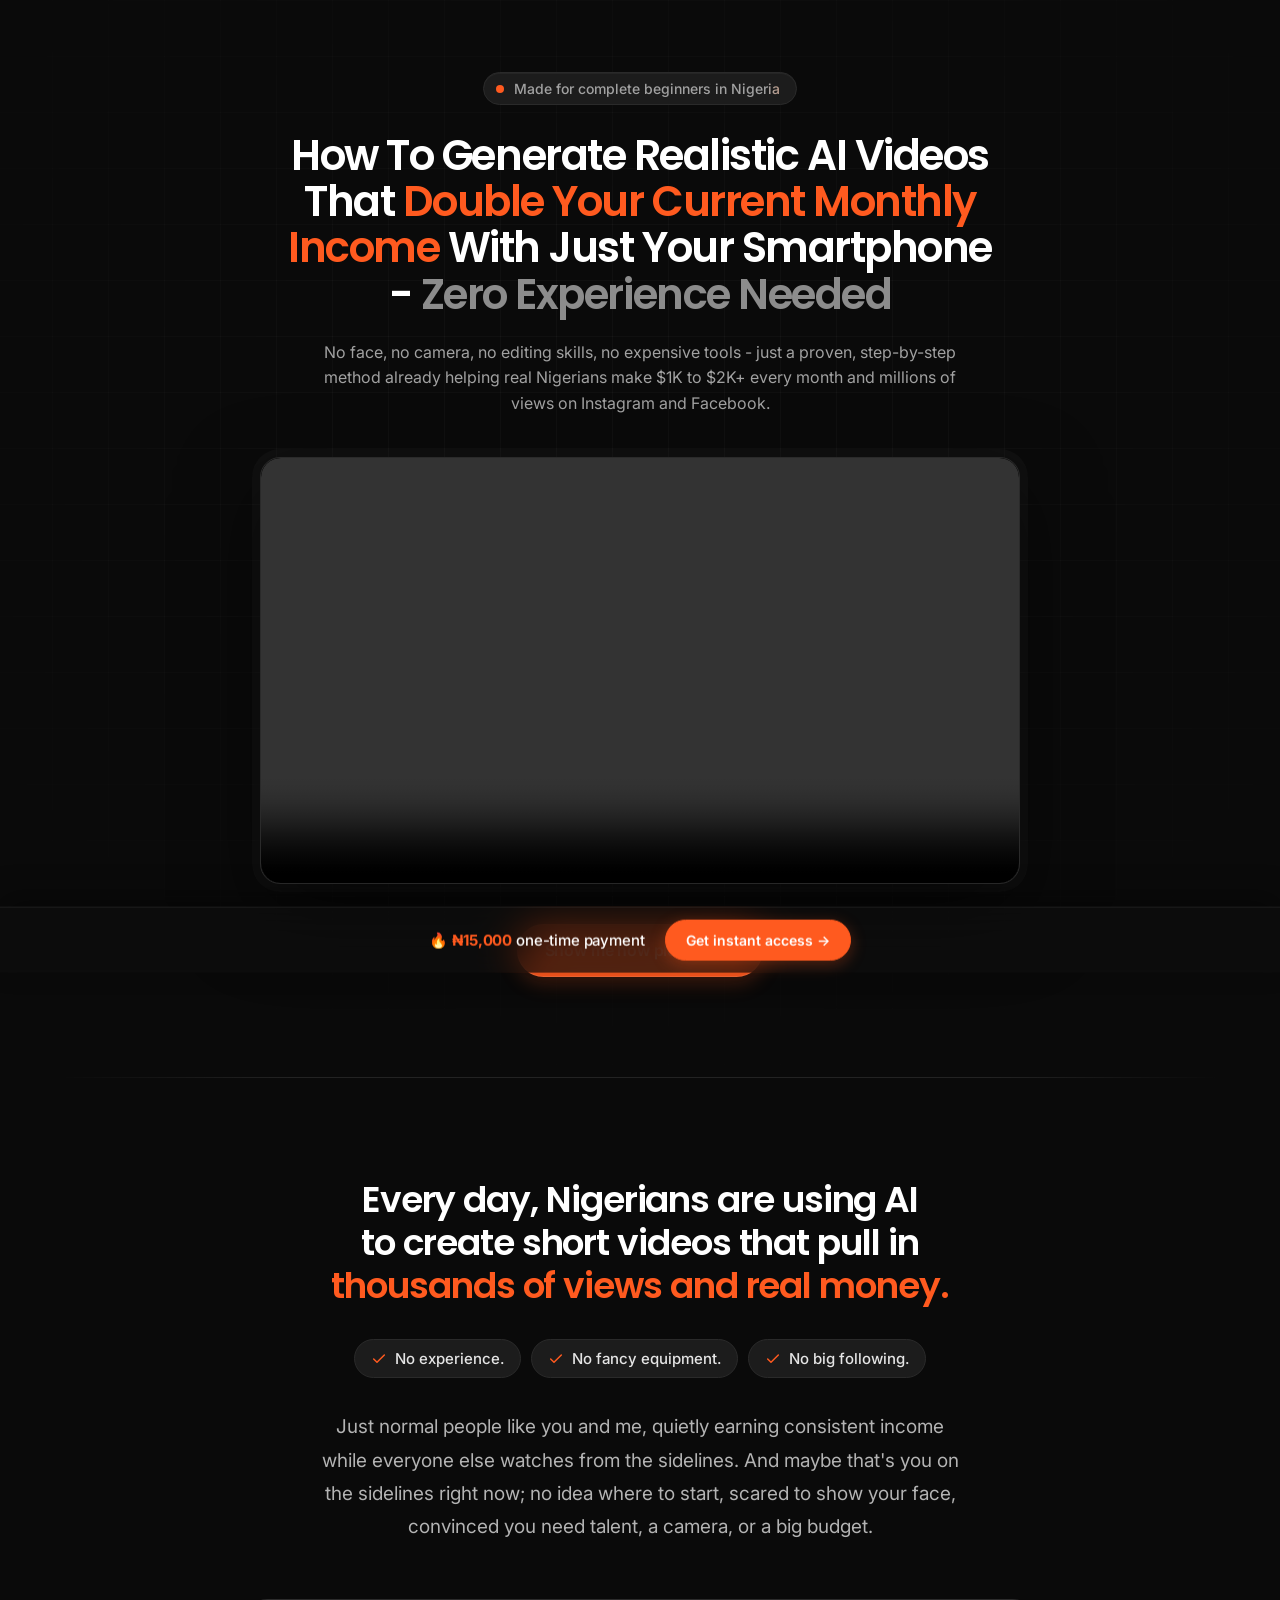
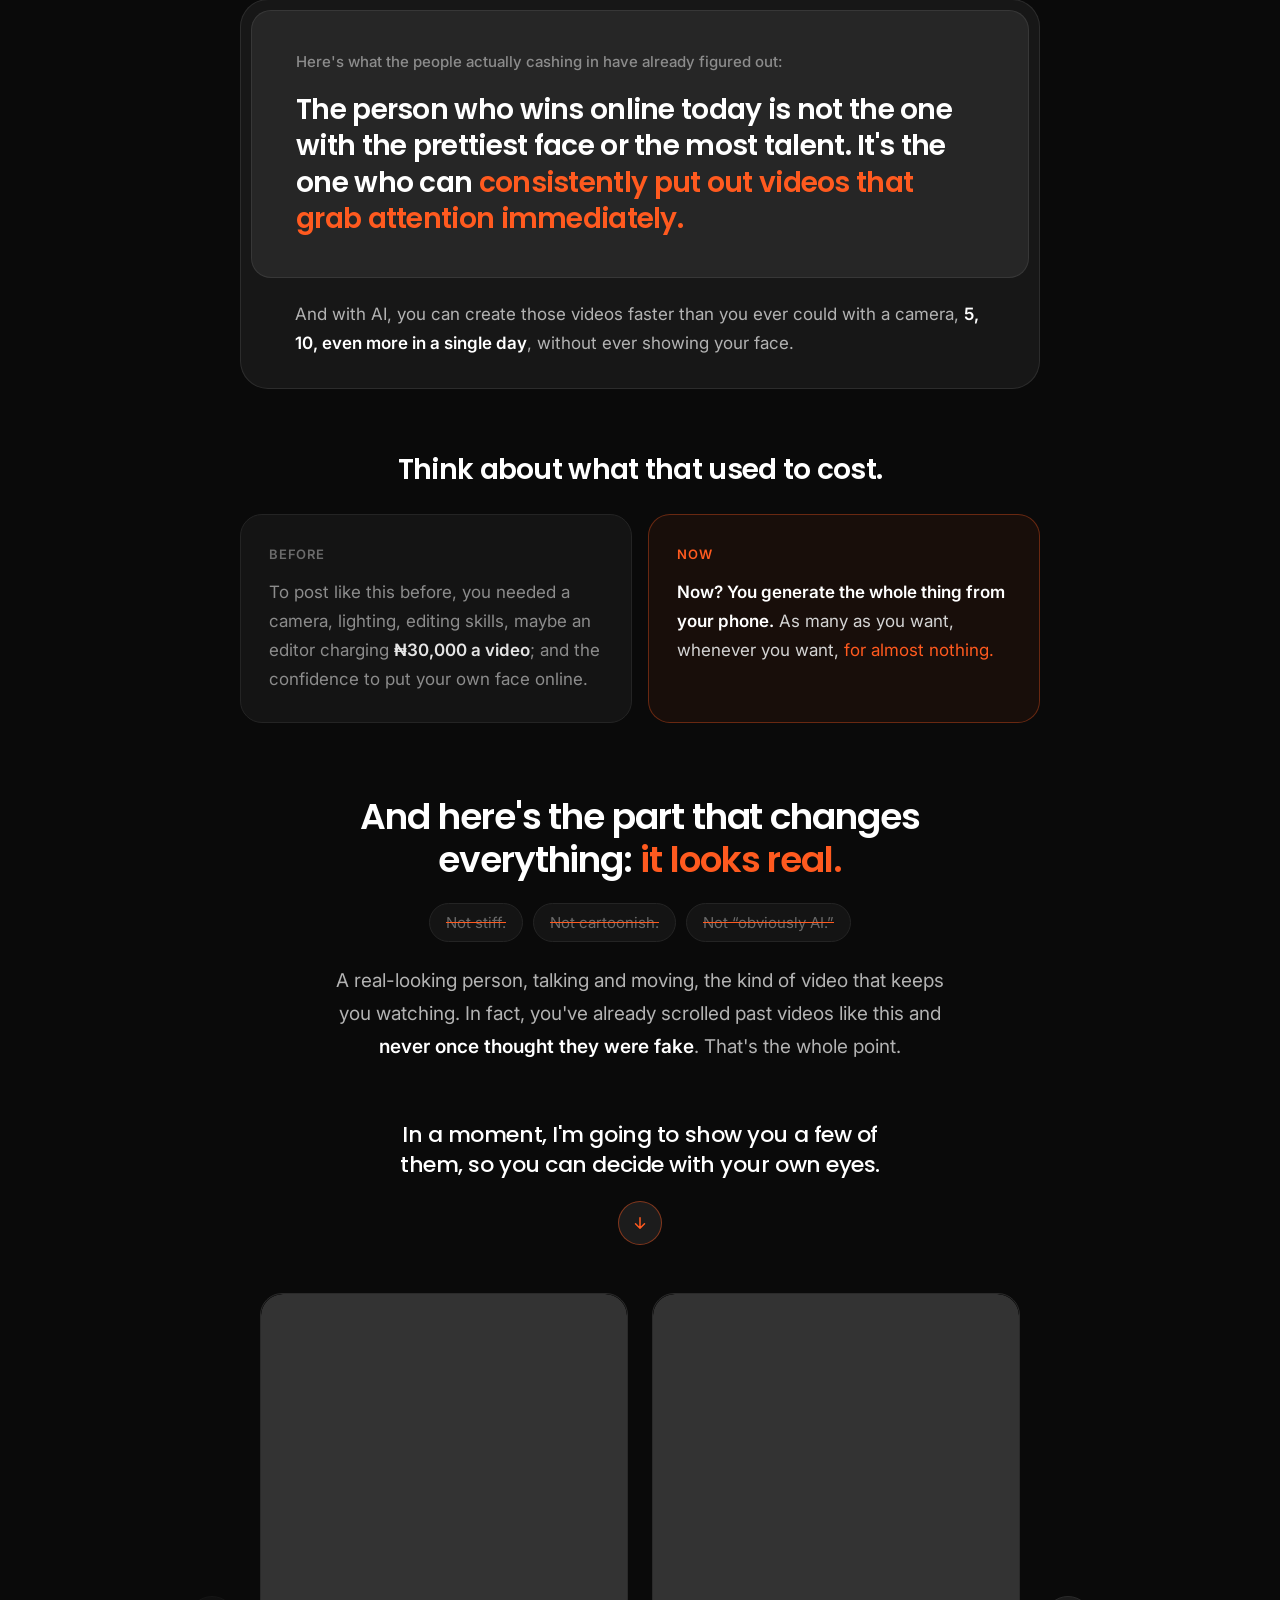
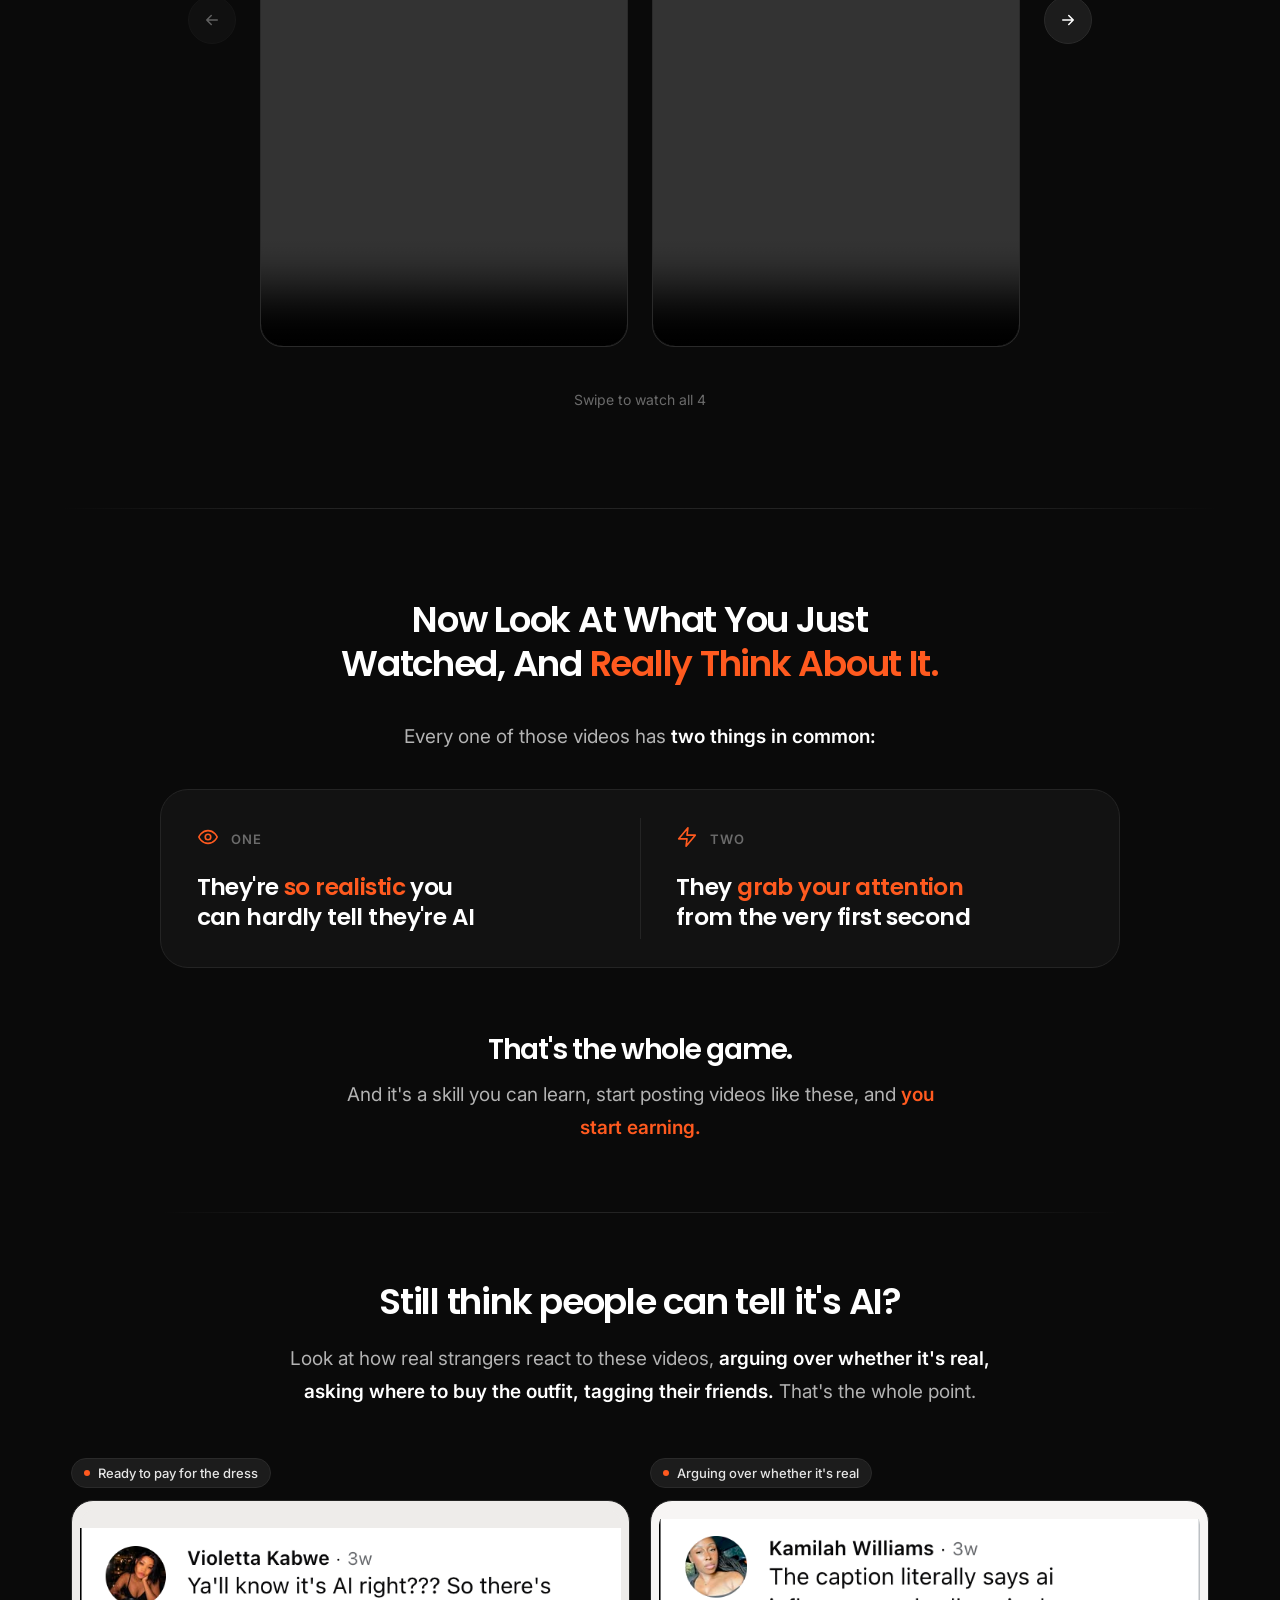
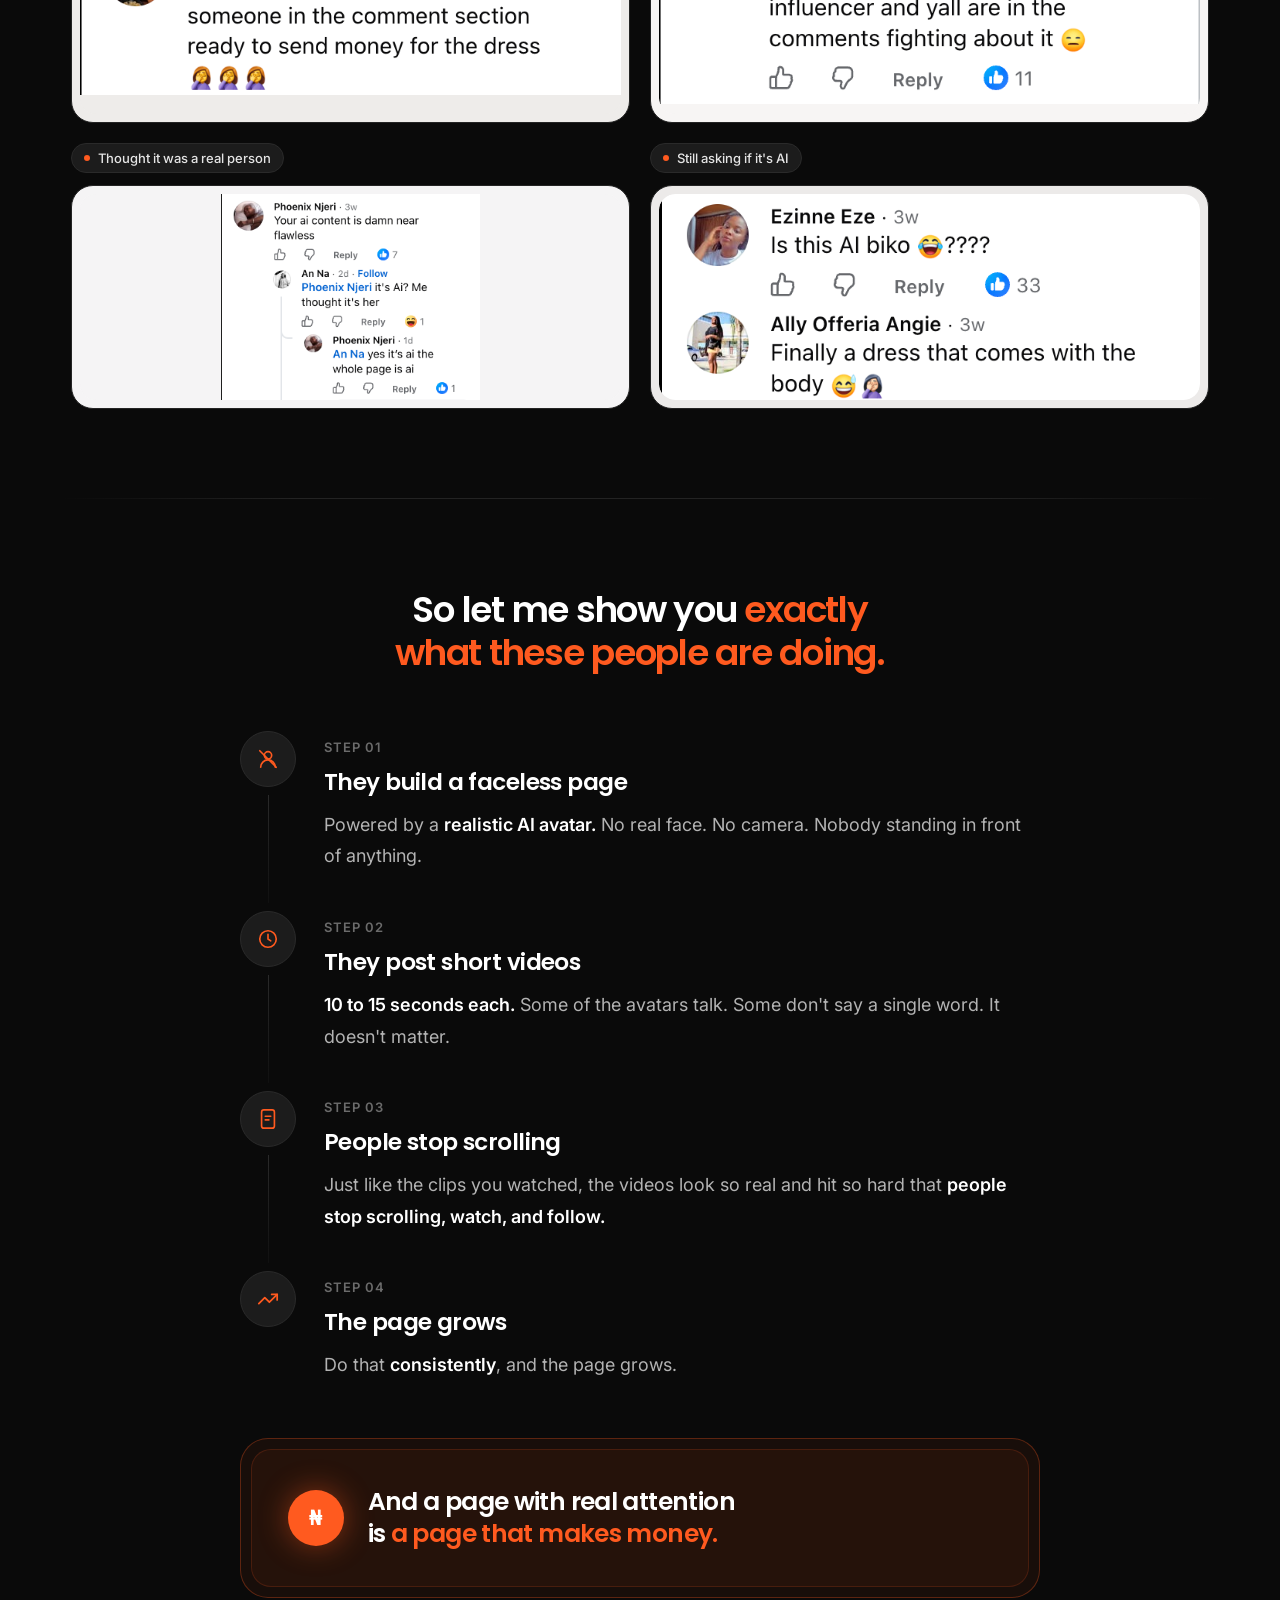
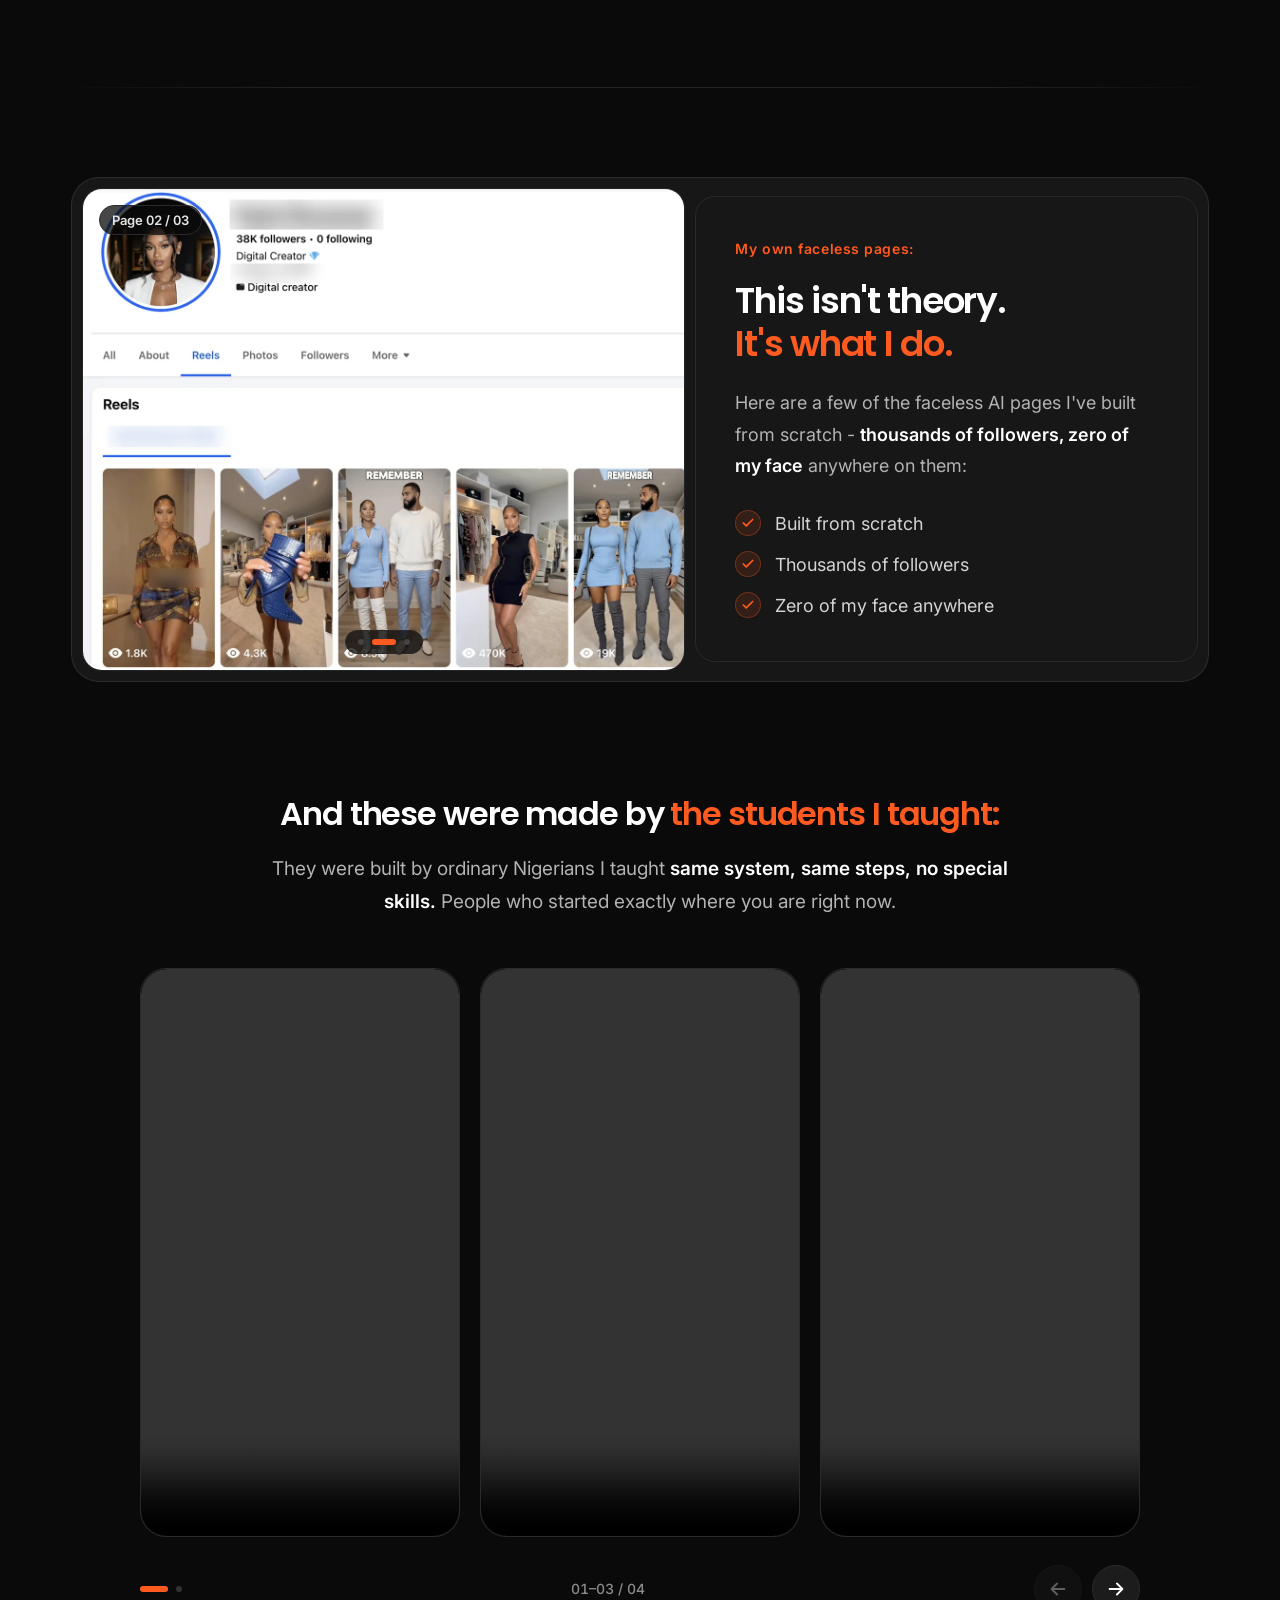
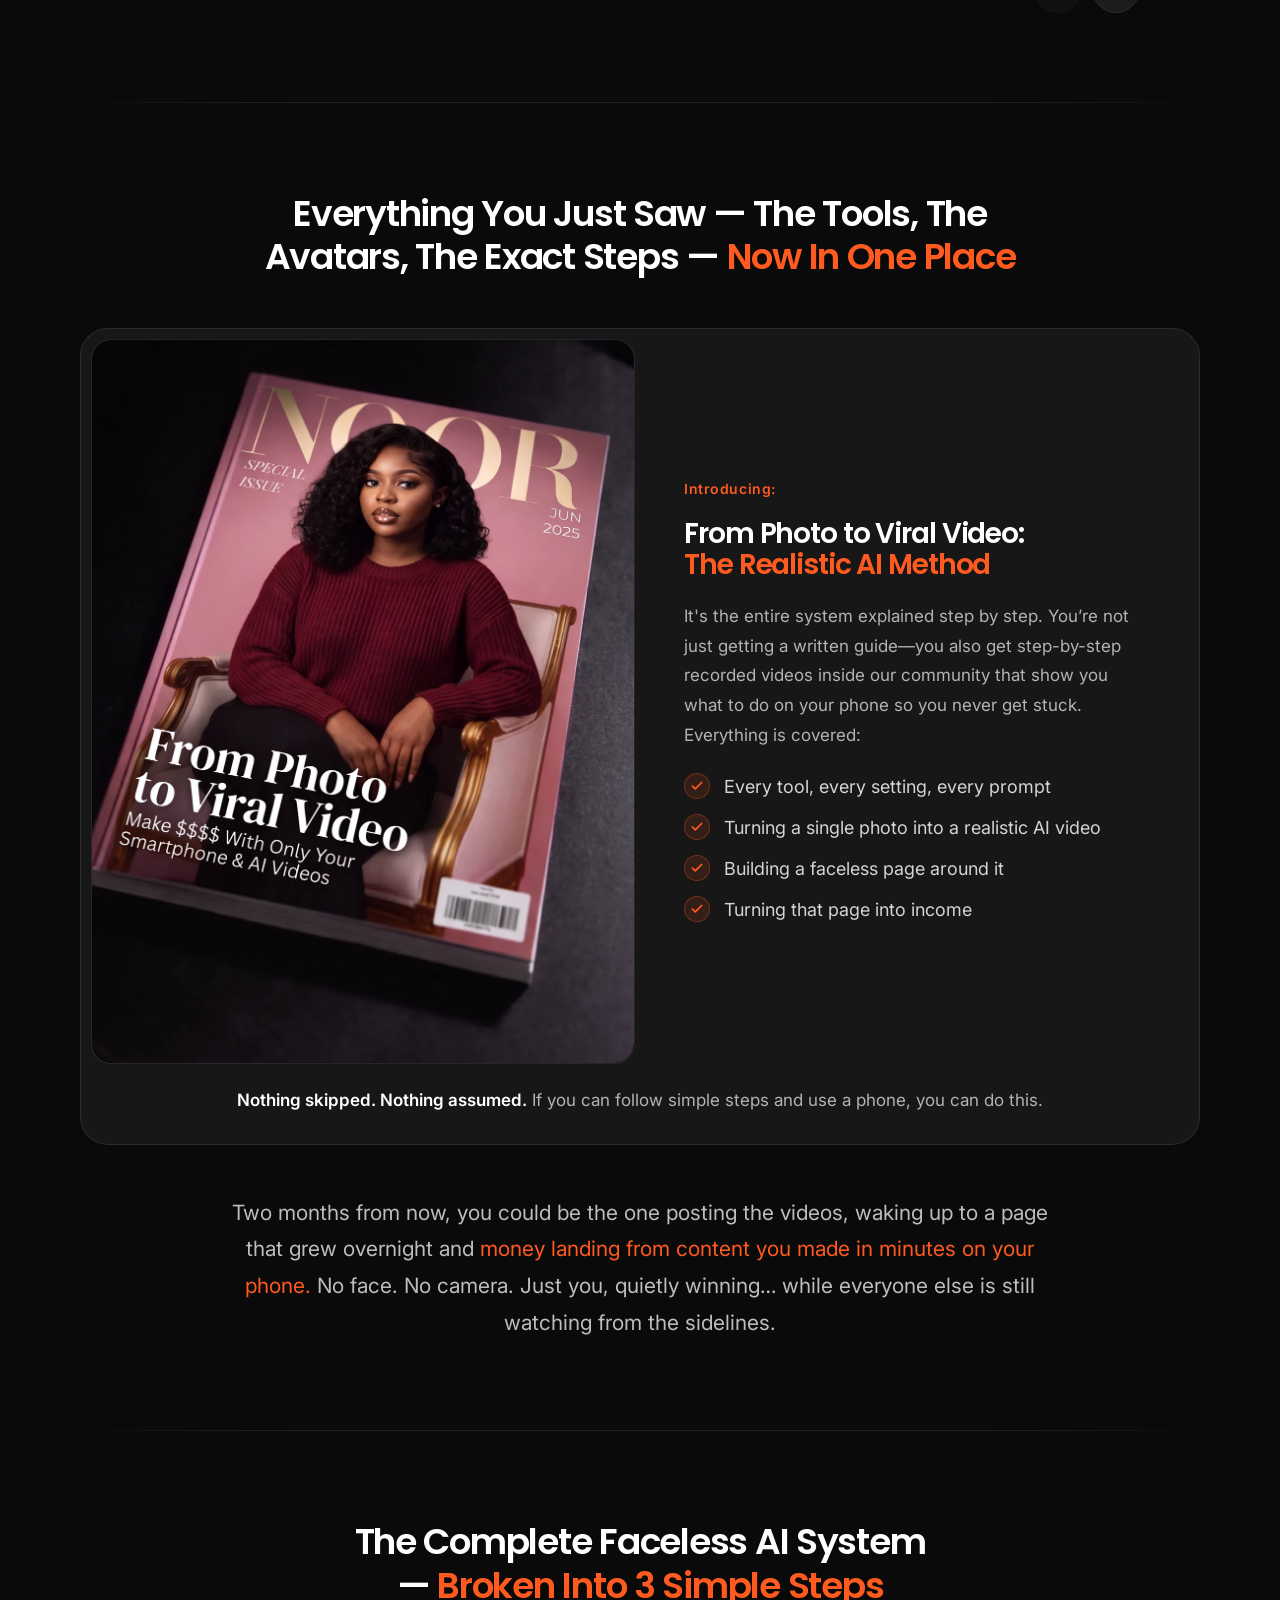
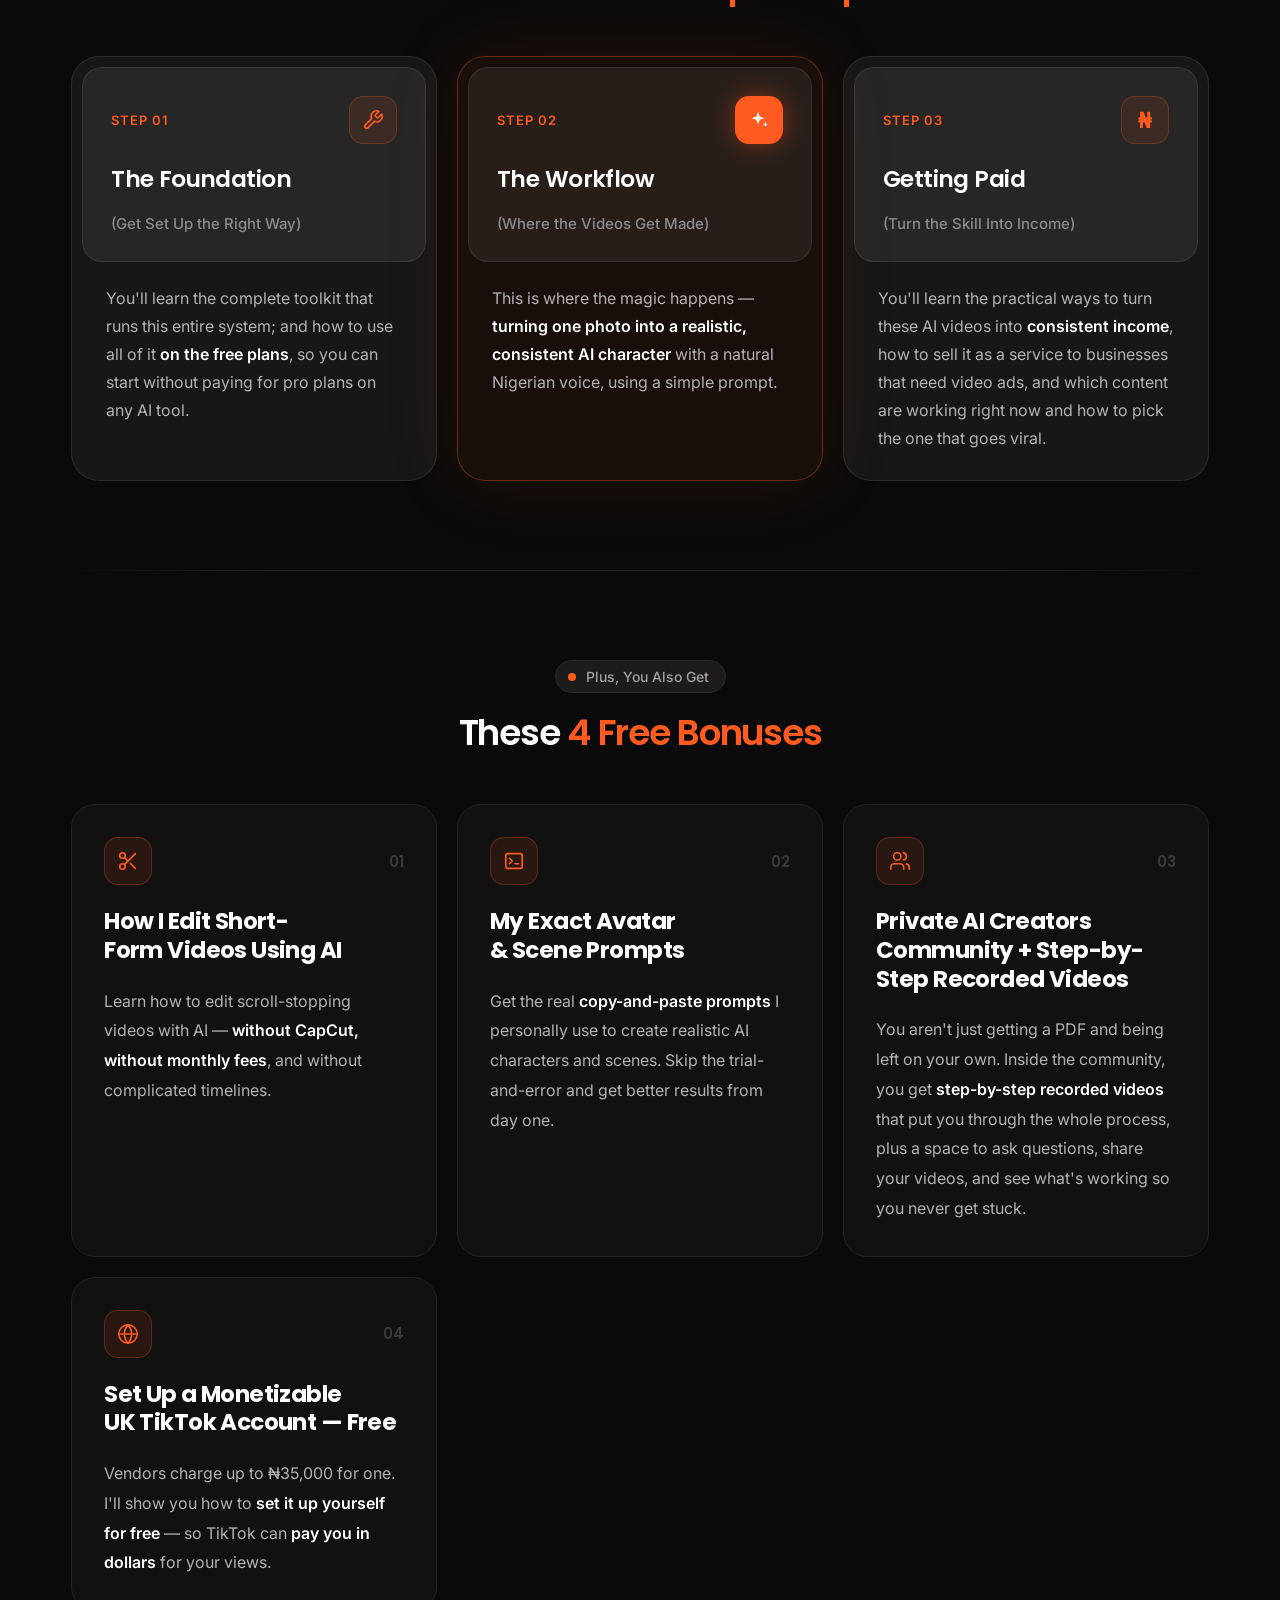
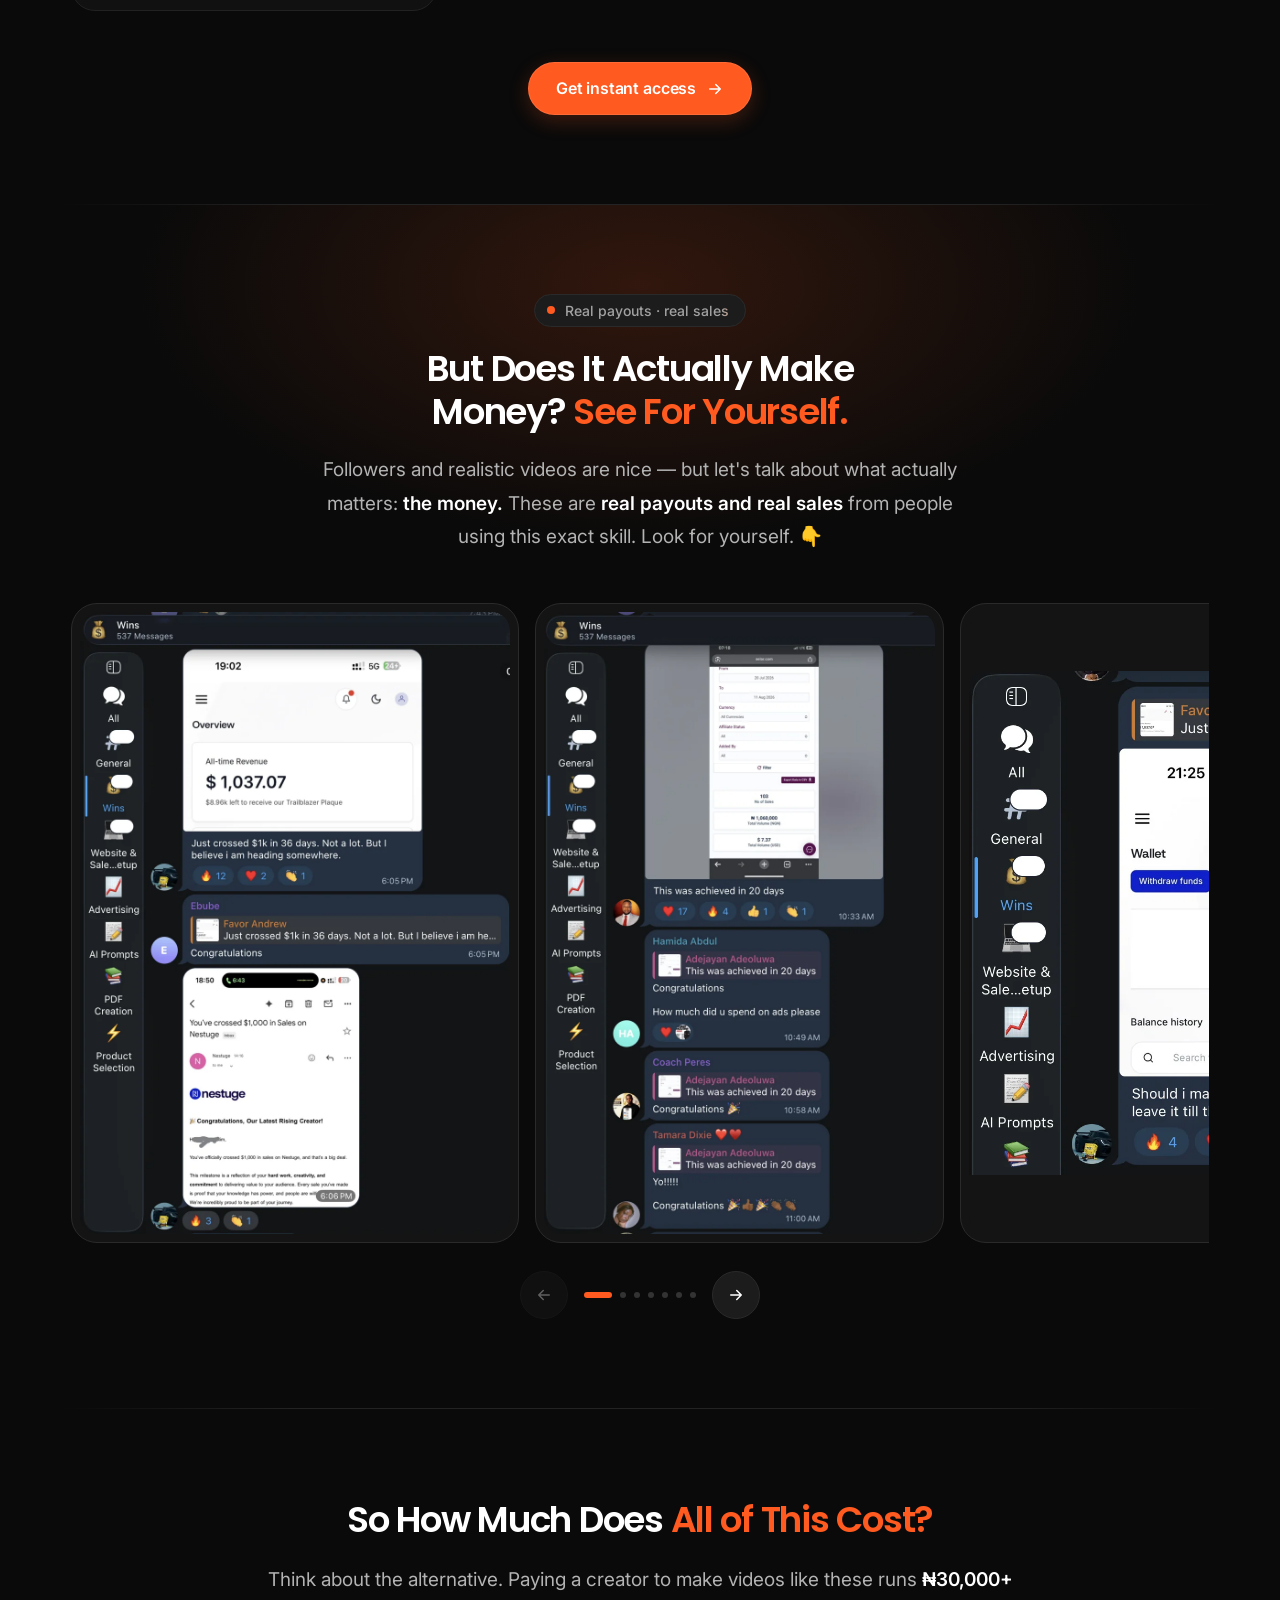
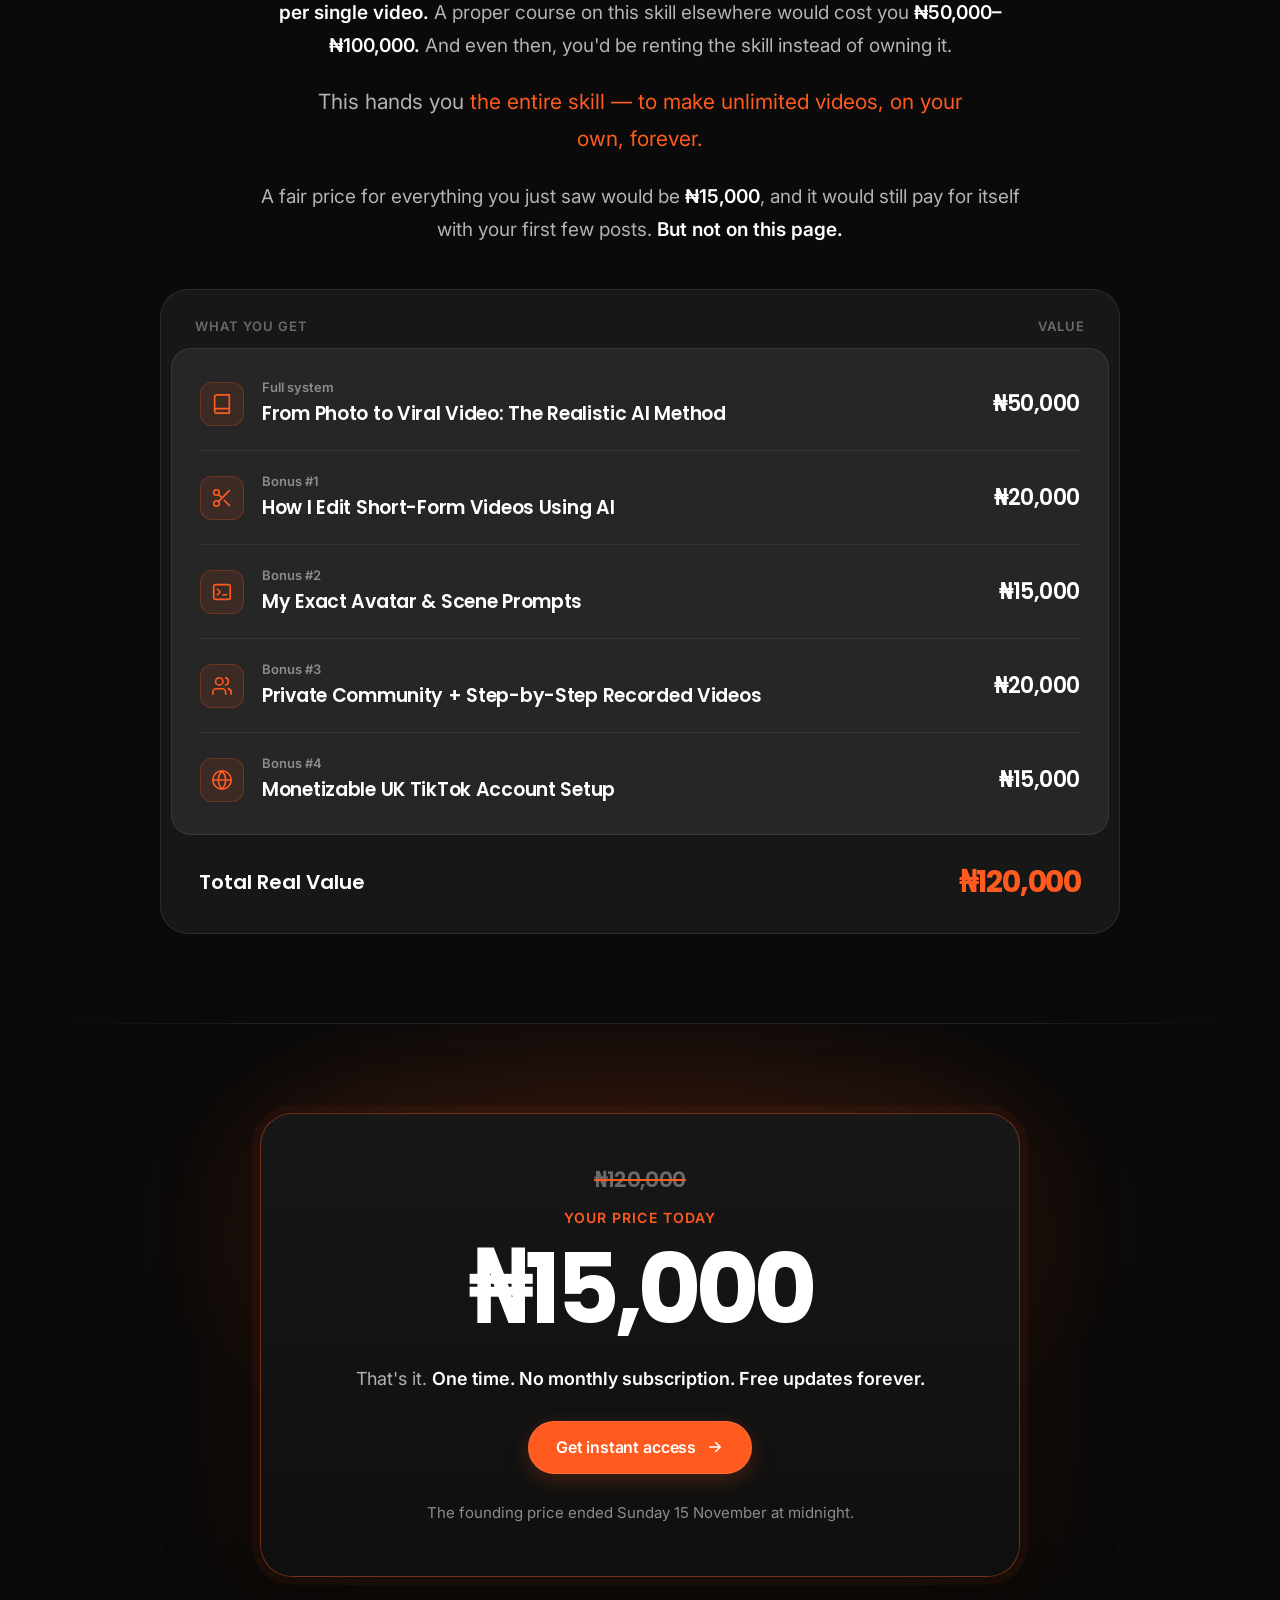
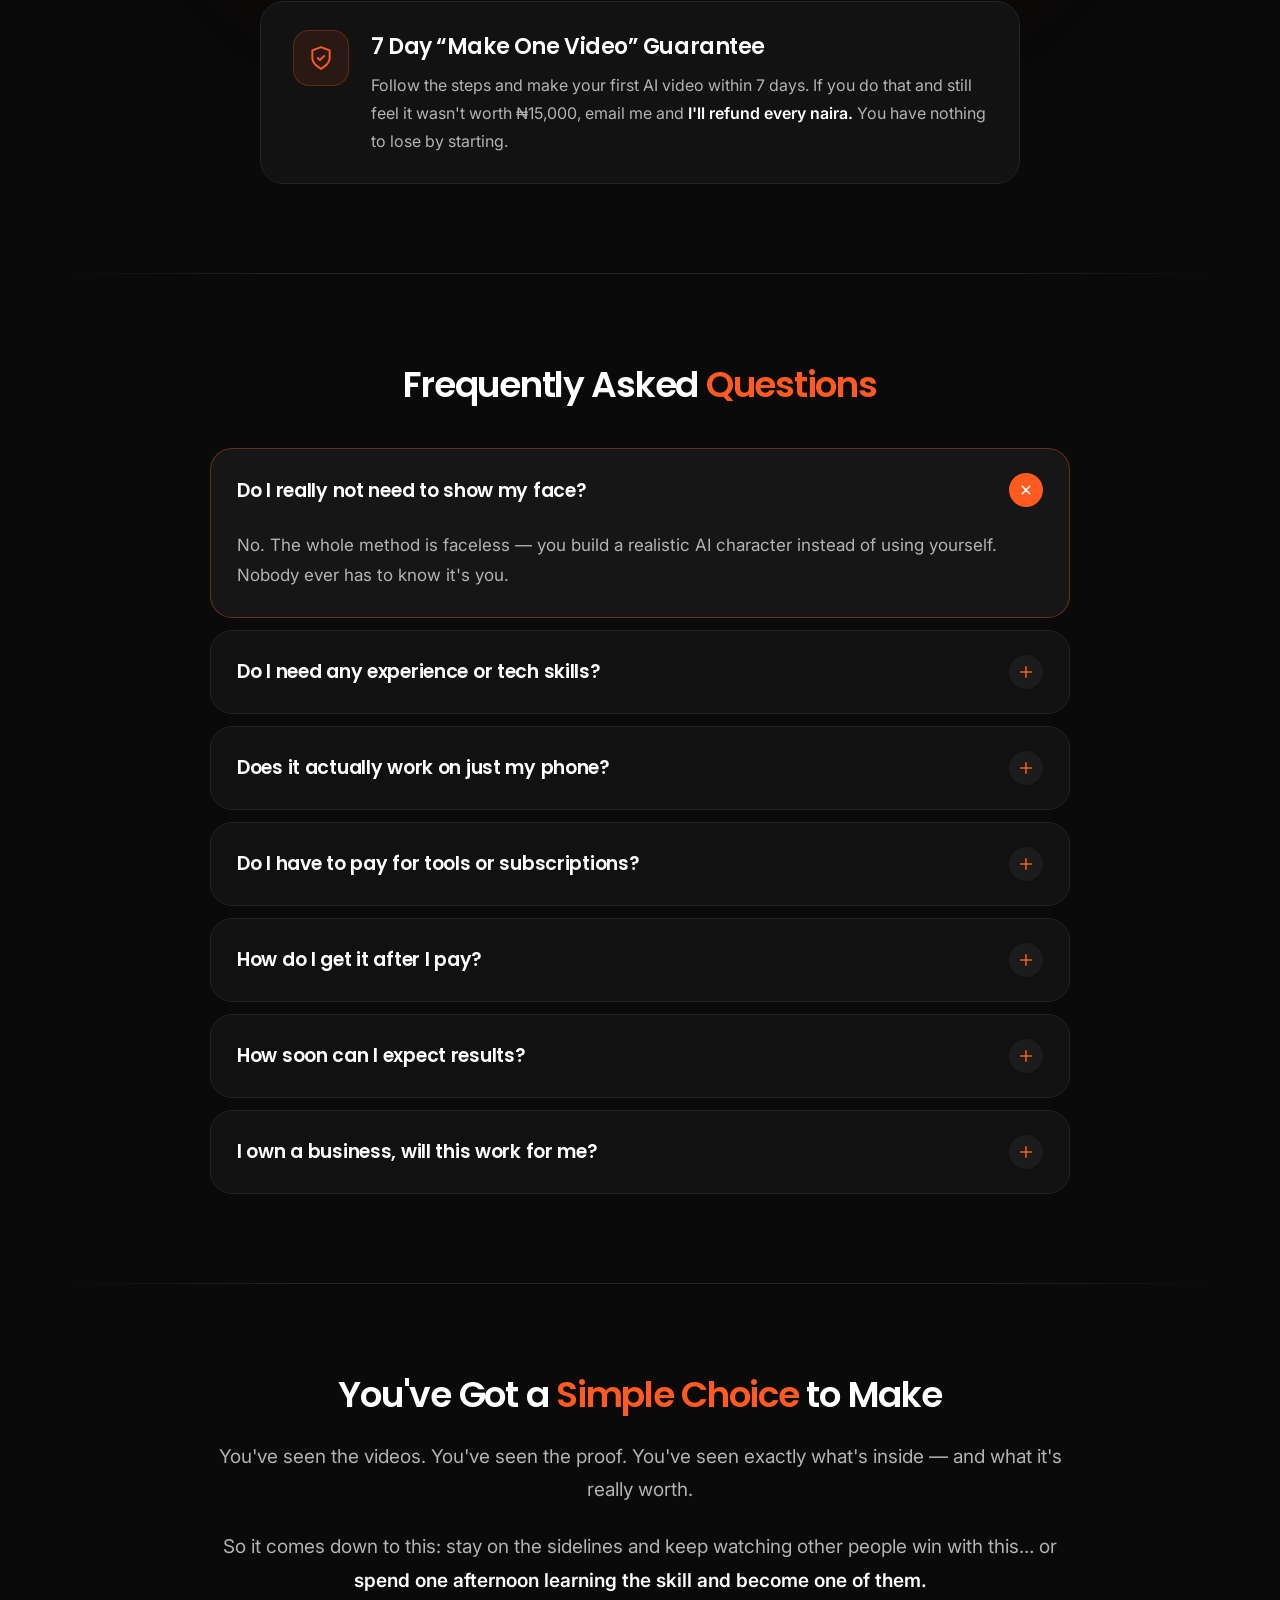
==== commit 327bf51f: "Replace spots counters with a live countdown to Sunday midnight - Countdown in the top box, the offe" ====
--- a/index.html
+++ b/index.html
@@ -1,5 +1,5 @@
 <!DOCTYPE html>
-<html lang="en">
+<html lang="en" data-deadline="2026-11-16T00:00:00+01:00" data-price-after="15000">
 <head>
   <meta charset="utf-8">
   <meta name="viewport" content="width=device-width, initial-scale=1">
@@ -23,6 +23,8 @@
   <link rel="preconnect" href="https://fonts.gstatic.com" crossorigin>
   <link href="https://fonts.googleapis.com/css2?family=Inter:wght@400;500;600;700&family=Poppins:wght@500;600;700&display=swap" rel="stylesheet">
   <link rel="stylesheet" href="styles.css">
+  <!-- Founding-price deadline: data-deadline / data-price-after on <html> above. Runs before paint so the old price never flashes. -->
+  <script>(function (d) { var t = Date.parse(d.getAttribute('data-deadline')); if (t && t <= Date.now()) d.classList.add('is-expired'); })(document.documentElement);</script>
 
   <!-- Ad pixels: only load on the live site so local previews don't send test visits.
        Extra events (ViewContent, InitiateCheckout) are sent from script.js. -->
@@ -70,10 +72,10 @@
 
 
     <div class="hero__content">
-      <div class="offer offer--top" aria-label="Founding discount progress">
-        <span class="offer__tag"><span class="offer__live" aria-hidden="true"></span>Discount window closing soon</span>
-        <div class="offer__track"><div class="offer__fill" data-spots-bar style="width:60%"></div></div>
-        <div class="offer__meta"><span><strong data-spots-count>42</strong>/<span data-spots-total>70</span> spots taken</span><span>Closes after <strong data-spots-left>28</strong> more</span></div>
+      <div class="offer offer--top" aria-label="Founding price countdown" data-before-deadline>
+        <span class="offer__tag"><span class="offer__live" aria-hidden="true"></span>Founding price ends in</span>
+        <div class="countdown" data-countdown role="timer" aria-label="Time left at the founding price"><span class="countdown__unit"><b data-cd="d">00</b><small>days</small></span><span class="countdown__unit"><b data-cd="h">00</b><small>hrs</small></span><span class="countdown__unit"><b data-cd="m">00</b><small>min</small></span><span class="countdown__unit"><b data-cd="s">00</b><small>sec</small></span></div>
+        <span class="offer__note">Then it goes up to ₦15,000</span>
       </div>
       <div class="pill">
         <span class="pill__dot"></span>
@@ -355,11 +357,10 @@
     
   </div><div class="section-cta">
       <a href="#checkout" class="btn" data-checkout>Claim discount offer now<svg width="18" height="18" viewBox="0 0 24 24" fill="none" stroke="currentColor" stroke-width="2" stroke-linecap="round" stroke-linejoin="round" style="flex:none"><path d="M5 12h14M13 6l6 6-6 6"/></svg></a>
-      <div class="offer">
-        <span class="offer__tag">🔥 Discount for the first <span data-spots-total>70</span> people</span>
+      <div class="offer" data-before-deadline>
+        <span class="offer__tag">🔥 Founding price ends in</span>
         <div class="offer__prices"><s class="offer__old">₦15,000</s><span class="offer__arrow" aria-hidden="true">→</span><span class="offer__new">₦8,000</span></div>
-        <div class="offer__track"><div class="offer__fill" data-spots-bar style="width:60%"></div></div>
-        <div class="offer__meta"><span><strong data-spots-count>42</strong>/<span data-spots-total>70</span> spots taken</span><span><strong data-spots-left>28</strong> left at ₦8,000</span></div>
+        <div class="countdown" data-countdown role="timer" aria-label="Time left at the founding price"><span class="countdown__unit"><b data-cd="d">00</b><small>days</small></span><span class="countdown__unit"><b data-cd="h">00</b><small>hrs</small></span><span class="countdown__unit"><b data-cd="m">00</b><small>min</small></span><span class="countdown__unit"><b data-cd="s">00</b><small>sec</small></span></div>
       </div>
     </div></section>
 
@@ -387,12 +388,12 @@
   <section id="price-offer-guarantee" data-section="Price Offer &amp; Guarantee" data-screen-label="11 · Price Offer &amp; Guarantee" aria-label="Price Offer &amp; Guarantee" class="sec" style="position:relative;overflow:hidden;background:#0A0A0A;padding:clamp(56px, 6.944vw, 100px) clamp(32px, 5.556vw, 80px) clamp(56px, 6.944vw, 100px)"><div style="position:absolute;left:50%;top:-80px;width:1100px;height:560px;transform:translateX(-50%);background:radial-gradient(ellipse at center,rgba(255,90,31,.16),transparent 65%);pointer-events:none"></div><div style="position:relative;max-width:760px;margin:0 auto;display:flex;flex-direction:column;align-items:center;gap:24px">
   <div style="width:100%;padding:clamp(22px, 3.889vw, 56px) clamp(19px, 3.333vw, 48px);border-radius:32px;background:linear-gradient(180deg,#171717,#0F0F0F);border:1px solid rgba(255,90,31,.4);box-shadow:0 0 0 8px rgba(255,90,31,.05),0 30px 80px rgba(0,0,0,.5),0 0 120px rgba(255,90,31,.12);display:flex;flex-direction:column;align-items:center;gap:26px;text-align:center;box-sizing:border-box">
     <div style="display:flex;flex-direction:column;align-items:center;gap:14px">
-  <div style="display:flex;align-items:center;gap:14px;font-family:Poppins,sans-serif;font-weight:600;font-size:clamp(20px, 1.667vw, 24px);letter-spacing:-0.02em"><span style="color:#6B6B6B;text-decoration:line-through;text-decoration-color:#FF5A1F">₦120,000</span><span style="color:#4A4A4A">→</span><span style="color:#8C8C8C;text-decoration:line-through;text-decoration-color:#FF5A1F">₦15,000</span></div>
+  <div style="display:flex;align-items:center;gap:14px;font-family:Poppins,sans-serif;font-weight:600;font-size:clamp(20px, 1.667vw, 24px);letter-spacing:-0.02em"><span style="color:#6B6B6B;text-decoration:line-through;text-decoration-color:#FF5A1F">₦120,000</span><span style="color:#4A4A4A" data-before-deadline>→</span><span style="color:#8C8C8C;text-decoration:line-through;text-decoration-color:#FF5A1F" data-before-deadline>₦15,000</span></div>
   <span style="font-family:Inter,sans-serif;font-size:14px;font-weight:600;letter-spacing:.08em;text-transform:uppercase;color:#FF5A1F">Your Price Today</span>
-  <span style="font-family:Poppins,sans-serif;font-weight:700;font-size:clamp(66px, 7.639vw, 110px);line-height:1;letter-spacing:-0.05em;color:#fff">₦8,000</span>
-</div><p style="margin:0;font-family:Inter,sans-serif;font-size:19px;line-height:1.75;color:#B3B3B3;text-wrap:pretty;font-size:18px">That's it. <strong style="color:#fff;font-weight:600">One time. No monthly subscription. Free updates forever.</strong></p><a class="hv-2 btn--glow" href="#checkout" data-checkout style="display:inline-flex;align-items:center;justify-content:center;gap:10px;padding:16px 28px;border-radius:999px;background:#FF5A1F;color:#fff;font-family:Inter,sans-serif;font-weight:600;font-size:16px;letter-spacing:-0.01em;line-height:1.3;box-shadow:inset 0 0 0 1px rgba(255,255,255,.1),0 6px 20px rgba(255,90,31,.22);transition:transform .25s ease,box-shadow .25s ease,background .25s ease">Claim discount offer now<svg width="18" height="18" viewBox="0 0 24 24" fill="none" stroke="currentColor" stroke-width="2" stroke-linecap="round" stroke-linejoin="round"><path d="M5 12h14M13 6l6 6-6 6"></path></svg></a><p style="margin:0;font-family:Inter,sans-serif;font-size:19px;line-height:1.75;color:#B3B3B3;text-wrap:pretty;font-size:15px;color:#8C8C8C">This is the founding price. It ends <strong style="color:#fff;font-weight:600">once <span data-spots-total>70</span> people are in</strong> — after that, it goes to ₦15,000.</p><span style="display:inline-flex;align-items:center;gap:8px;padding:10px 20px;border-radius:999px;background:rgba(255,90,31,.12);border:1px solid rgba(255,90,31,.4);font-family:Poppins,sans-serif;font-weight:600;font-size:15px;line-height:1.3;letter-spacing:-0.01em;color:#fff;text-align:center;text-wrap:balance"><span aria-hidden="true">🔥</span>The lowest price this will ever be</span>
-  </div>
-  <div style="border-radius:24px;background:#121212;border:1px solid #232323;width:100%"><div style="padding:28px 32px;display:grid;grid-template-columns:56px minmax(0,1fr);gap:22px;align-items:start"><span style="width:56px;height:56px;border-radius:16px;display:grid;place-items:center;background:rgba(255,90,31,.1);border:1px solid rgba(255,90,31,.25);color:#FF5A1F"><svg width="26" height="26" viewBox="0 0 24 24" fill="none" stroke="currentColor" stroke-width="1.8" stroke-linecap="round" stroke-linejoin="round"><path d="M12 22s8-4 8-10V5l-8-3-8 3v7c0 6 8 10 8 10z"></path><path d="m9 12 2 2 4-4"></path></svg></span><div style="display:flex;flex-direction:column;gap:8px"><h3 style="margin:0;font-family:Poppins,sans-serif;font-weight:600;font-size:22px;letter-spacing:-0.02em;color:#fff">7 Day “Make One Video” Guarantee</h3><p style="margin:0;font-family:Inter,sans-serif;font-size:19px;line-height:1.75;color:#B3B3B3;text-wrap:pretty;font-size:16px">Follow the steps and make your first AI video within 7 days. If you do that and still feel it wasn't worth ₦8,000, email me and <strong style="color:#fff;font-weight:600">I'll refund every naira.</strong> You have nothing to lose by starting.</p></div></div></div>
+  <span style="font-family:Poppins,sans-serif;font-weight:700;font-size:clamp(66px, 7.639vw, 110px);line-height:1;letter-spacing:-0.05em;color:#fff" data-price-now>₦8,000</span>
+</div><p style="margin:0;font-family:Inter,sans-serif;font-size:19px;line-height:1.75;color:#B3B3B3;text-wrap:pretty;font-size:18px">That's it. <strong style="color:#fff;font-weight:600">One time. No monthly subscription. Free updates forever.</strong></p><a class="hv-2 btn--glow" href="#checkout" data-checkout style="display:inline-flex;align-items:center;justify-content:center;gap:10px;padding:16px 28px;border-radius:999px;background:#FF5A1F;color:#fff;font-family:Inter,sans-serif;font-weight:600;font-size:16px;letter-spacing:-0.01em;line-height:1.3;box-shadow:inset 0 0 0 1px rgba(255,255,255,.1),0 6px 20px rgba(255,90,31,.22);transition:transform .25s ease,box-shadow .25s ease,background .25s ease">Claim discount offer now<svg width="18" height="18" viewBox="0 0 24 24" fill="none" stroke="currentColor" stroke-width="2" stroke-linecap="round" stroke-linejoin="round"><path d="M5 12h14M13 6l6 6-6 6"></path></svg></a><p style="margin:0;font-family:Inter,sans-serif;font-size:19px;line-height:1.75;color:#B3B3B3;text-wrap:pretty;font-size:15px;color:#8C8C8C"><span data-before-deadline>This is the founding price. It ends <strong style="color:#fff;font-weight:600" data-deadline-text>Sunday 15 November at midnight</strong> — after that, it goes to ₦15,000.</span><span data-after-deadline>The founding price ended <span data-deadline-text>Sunday 15 November at midnight</span>.</span></p><span data-before-deadline style="display:inline-flex;align-items:center;gap:8px;padding:10px 20px;border-radius:999px;background:rgba(255,90,31,.12);border:1px solid rgba(255,90,31,.4);font-family:Poppins,sans-serif;font-weight:600;font-size:15px;line-height:1.3;letter-spacing:-0.01em;color:#fff;text-align:center;text-wrap:balance"><span aria-hidden="true">🔥</span>The lowest price this will ever be</span>
+  </div>
+  <div style="border-radius:24px;background:#121212;border:1px solid #232323;width:100%"><div style="padding:28px 32px;display:grid;grid-template-columns:56px minmax(0,1fr);gap:22px;align-items:start"><span style="width:56px;height:56px;border-radius:16px;display:grid;place-items:center;background:rgba(255,90,31,.1);border:1px solid rgba(255,90,31,.25);color:#FF5A1F"><svg width="26" height="26" viewBox="0 0 24 24" fill="none" stroke="currentColor" stroke-width="1.8" stroke-linecap="round" stroke-linejoin="round"><path d="M12 22s8-4 8-10V5l-8-3-8 3v7c0 6 8 10 8 10z"></path><path d="m9 12 2 2 4-4"></path></svg></span><div style="display:flex;flex-direction:column;gap:8px"><h3 style="margin:0;font-family:Poppins,sans-serif;font-weight:600;font-size:22px;letter-spacing:-0.02em;color:#fff">7 Day “Make One Video” Guarantee</h3><p style="margin:0;font-family:Inter,sans-serif;font-size:19px;line-height:1.75;color:#B3B3B3;text-wrap:pretty;font-size:16px">Follow the steps and make your first AI video within 7 days. If you do that and still feel it wasn't worth <span data-price-now>₦8,000</span>, email me and <strong style="color:#fff;font-weight:600">I'll refund every naira.</strong> You have nothing to lose by starting.</p></div></div></div>
 </div></section>
 
   <div class="divider" data-section="Divider" data-screen-label="Divider" role="separator" aria-hidden="true"></div>
@@ -413,8 +414,8 @@
 
   <!-- ============ Section 13 · Final Call to Action ============ -->
   <section id="final-call-to-action" data-section="Final Call to Action" data-screen-label="13 · Final Call to Action" aria-labelledby="final-call-to-action-title" class="sec" style="position:relative;padding:clamp(56px, 6.944vw, 100px) clamp(32px, 5.556vw, 80px) clamp(56px, 6.944vw, 100px)"><div style="position:absolute;left:50%;top:auto;bottom:-260px;width:1100px;height:560px;transform:translateX(-50%);background:radial-gradient(ellipse at center,rgba(255,90,31,.16),transparent 65%);pointer-events:none"></div><div style="position:relative;max-width:860px;margin:0 auto;display:flex;flex-direction:column;align-items:center;gap:24px;text-align:center">
-  <h2 id="final-call-to-action-title" style="margin:0;font-family:Poppins,sans-serif;font-weight:600;font-size:clamp(26px, 3.4vw, 36px);line-height:1.2;letter-spacing:-0.035em;color:#fff;text-wrap:balance;font-size:clamp(26px, 3.4vw, 36px)">You've Got a <span style="color:#FF5A1F">Simple Choice</span> to Make</h2><p style="margin:0;font-family:Inter,sans-serif;font-size:19px;line-height:1.75;color:#B3B3B3;text-wrap:pretty">You've seen the videos. You've seen the proof. You've seen exactly what's inside — and what it's really worth.</p><p style="margin:0;font-family:Inter,sans-serif;font-size:19px;line-height:1.75;color:#B3B3B3;text-wrap:pretty">So it comes down to this: stay on the sidelines and keep watching other people win with this… or <strong style="color:#fff;font-weight:600">spend one afternoon learning the skill and become one of them.</strong></p><p style="margin:0;font-family:Inter,sans-serif;font-size:19px;line-height:1.75;color:#B3B3B3;text-wrap:pretty">Everything — the full guide plus all 4 bonuses (<strong style="color:#fff;font-weight:600">₦120,000 in real value</strong>) — for a <span style="color:#FF5A1F">one-time ₦8,000.</span> No subscription. Backed by a 7-day guarantee: follow the steps and make your first realistic AI video within 7 days. If you do that and feel it wasn't worth it, email me for a full refund. The only real risk is not starting.</p>
-  <div class="r-pill" style="margin-top:24px;display:inline-flex;align-items:center;gap:20px;padding:10px 10px 10px 28px;border-radius:999px;background:rgba(255,255,255,.05);-webkit-backdrop-filter:blur(16px);backdrop-filter:blur(16px);border:1px solid rgba(255,255,255,.1)"><span style="font-family:Poppins,sans-serif;font-weight:700;font-size:clamp(20px, 1.806vw, 26px);letter-spacing:-0.03em;color:#fff">₦8,000</span><a class="hv-2" href="#checkout" data-checkout style="display:inline-flex;align-items:center;justify-content:center;gap:10px;padding:16px 28px;border-radius:999px;background:#FF5A1F;color:#fff;font-family:Inter,sans-serif;font-weight:600;font-size:16px;letter-spacing:-0.01em;line-height:1.3;box-shadow:inset 0 0 0 1px rgba(255,255,255,.1),0 6px 20px rgba(255,90,31,.22);transition:transform .25s ease,box-shadow .25s ease,background .25s ease">Lock in ₦8,000 before the price goes up<svg width="18" height="18" viewBox="0 0 24 24" fill="none" stroke="currentColor" stroke-width="2" stroke-linecap="round" stroke-linejoin="round"><path d="M5 12h14M13 6l6 6-6 6"></path></svg></a></div>
+  <h2 id="final-call-to-action-title" style="margin:0;font-family:Poppins,sans-serif;font-weight:600;font-size:clamp(26px, 3.4vw, 36px);line-height:1.2;letter-spacing:-0.035em;color:#fff;text-wrap:balance;font-size:clamp(26px, 3.4vw, 36px)">You've Got a <span style="color:#FF5A1F">Simple Choice</span> to Make</h2><p style="margin:0;font-family:Inter,sans-serif;font-size:19px;line-height:1.75;color:#B3B3B3;text-wrap:pretty">You've seen the videos. You've seen the proof. You've seen exactly what's inside — and what it's really worth.</p><p style="margin:0;font-family:Inter,sans-serif;font-size:19px;line-height:1.75;color:#B3B3B3;text-wrap:pretty">So it comes down to this: stay on the sidelines and keep watching other people win with this… or <strong style="color:#fff;font-weight:600">spend one afternoon learning the skill and become one of them.</strong></p><p style="margin:0;font-family:Inter,sans-serif;font-size:19px;line-height:1.75;color:#B3B3B3;text-wrap:pretty">Everything — the full guide plus all 4 bonuses (<strong style="color:#fff;font-weight:600">₦120,000 in real value</strong>) — for a <span style="color:#FF5A1F">one-time <span data-price-now>₦8,000</span>.</span> No subscription. Backed by a 7-day guarantee: follow the steps and make your first realistic AI video within 7 days. If you do that and feel it wasn't worth it, email me for a full refund. The only real risk is not starting.</p>
+  <div class="r-pill" style="margin-top:24px;display:inline-flex;align-items:center;gap:20px;padding:10px 10px 10px 28px;border-radius:999px;background:rgba(255,255,255,.05);-webkit-backdrop-filter:blur(16px);backdrop-filter:blur(16px);border:1px solid rgba(255,255,255,.1)"><span style="font-family:Poppins,sans-serif;font-weight:700;font-size:clamp(20px, 1.806vw, 26px);letter-spacing:-0.03em;color:#fff" data-price-now>₦8,000</span><a class="hv-2" href="#checkout" data-checkout style="display:inline-flex;align-items:center;justify-content:center;gap:10px;padding:16px 28px;border-radius:999px;background:#FF5A1F;color:#fff;font-family:Inter,sans-serif;font-weight:600;font-size:16px;letter-spacing:-0.01em;line-height:1.3;box-shadow:inset 0 0 0 1px rgba(255,255,255,.1),0 6px 20px rgba(255,90,31,.22);transition:transform .25s ease,box-shadow .25s ease,background .25s ease"><span data-before-deadline>Lock in ₦8,000 before the price goes up</span><span data-after-deadline>Get instant access</span><svg width="18" height="18" viewBox="0 0 24 24" fill="none" stroke="currentColor" stroke-width="2" stroke-linecap="round" stroke-linejoin="round"><path d="M5 12h14M13 6l6 6-6 6"></path></svg></a></div>
 </div></section>
 
 
@@ -428,12 +429,11 @@
       <div class="offer-modal__panel">
         <span class="offer-modal__emoji" aria-hidden="true">✋</span>
         <h2 class="offer-modal__title" id="offer-modal-title">Wait — your <span class="hl">₦8,000</span> founding spot is still open</h2>
-        <p class="offer-modal__text">Only <strong data-spots-left>28</strong> of <span data-spots-total>70</span> founding spots are left. Once they're gone, it becomes <strong>₦15,000</strong> — and it will never be this low again. Locking it in takes 2 minutes.</p>
+        <p class="offer-modal__text">The founding price ends <strong data-deadline-text>Sunday 15 November at midnight</strong>. After that, it becomes <strong>₦15,000</strong> — and it will never be this low again. Locking it in takes 2 minutes.</p>
         <div class="offer offer--modal">
-        <span class="offer__tag">🔥 Discount for the first <span data-spots-total>70</span> people</span>
+        <span class="offer__tag">🔥 Founding price ends in</span>
         <div class="offer__prices"><s class="offer__old">₦15,000</s><span class="offer__arrow" aria-hidden="true">→</span><span class="offer__new">₦8,000</span></div>
-        <div class="offer__track"><div class="offer__fill" data-spots-bar style="width:60%"></div></div>
-        <div class="offer__meta"><span><strong data-spots-count>42</strong>/<span data-spots-total>70</span> spots taken</span><span><strong data-spots-left>28</strong> left at ₦8,000</span></div>
+        <div class="countdown" data-countdown role="timer" aria-label="Time left at the founding price"><span class="countdown__unit"><b data-cd="d">00</b><small>days</small></span><span class="countdown__unit"><b data-cd="h">00</b><small>hrs</small></span><span class="countdown__unit"><b data-cd="m">00</b><small>min</small></span><span class="countdown__unit"><b data-cd="s">00</b><small>sec</small></span></div>
       </div>
       </div>
       <a href="#checkout" class="btn btn--glow offer-modal__cta" data-checkout>Claim discount offer ASAP<svg width="18" height="18" viewBox="0 0 24 24" fill="none" stroke="currentColor" stroke-width="2" stroke-linecap="round" stroke-linejoin="round"><path d="M5 12h14M13 6l6 6-6 6"/></svg></a>
@@ -460,7 +460,7 @@
           </div>
           <div class="co__summary">
             <span class="co__product">From Photo to Viral Video: The Realistic AI Method <span class="co__plus">+ 4 bonuses</span></span>
-            <span class="co__price"><s>₦15,000</s><strong data-pay="amount">₦8,000</strong></span>
+            <span class="co__price"><s data-before-deadline>₦15,000</s><strong data-pay="amount">₦8,000</strong></span>
           </div>
           <label class="co__field" data-co-field="name">
             <span class="co__label">Full name</span>
@@ -495,7 +495,7 @@
     </div>
   </div>
 
-  <!-- ============ Purchase notification toast (every 30s, synced with spots) ============ -->
+  <!-- ============ Purchase notification toast (every 30s) ============ -->
   <div class="toast" id="purchase-toast" data-section="Purchase Notification" data-screen-label="Purchase Notification" role="status" aria-live="polite" hidden>
     <span class="toast__icon" aria-hidden="true">
       <svg width="22" height="22" viewBox="0 0 24 24" fill="none" stroke="currentColor" stroke-width="1.9" stroke-linecap="round" stroke-linejoin="round"><rect x="2" y="5" width="20" height="14" rx="2"/><path d="M2 10h20M6 15h4"/></svg>
@@ -503,7 +503,7 @@
     <div class="toast__body">
       <strong class="toast__name" data-toast-name>Chinedu O.</strong>
       <p class="toast__text">just bought <strong data-toast-product>From Photo to Viral Video: The Realistic AI Method</strong> 🎉</p>
-      <span class="toast__meta"><span class="toast__dot"></span><span data-toast-time>Just now</span> · spot <span data-toast-spot>43</span>/<span data-spots-total>70</span></span>
+      <span class="toast__meta"><span class="toast__dot"></span><span data-toast-time>Just now</span></span>
     </div>
     <button type="button" class="toast__close" data-toast-close aria-label="Dismiss">
       <svg width="16" height="16" viewBox="0 0 24 24" fill="none" stroke="currentColor" stroke-width="2" stroke-linecap="round"><path d="M18 6 6 18M6 6l12 12"/></svg>
@@ -512,7 +512,7 @@
 
   <!-- ============ Sticky Offer Bar (footer) ============ -->
   <aside class="offerbar" id="sticky-offer-bar" data-section="Sticky Offer Bar" data-screen-label="Sticky Offer Bar" aria-label="Founding price offer">
-    <p class="offerbar__text"><span class="offerbar__price"><span aria-hidden="true">🔥</span> <strong>₦8,000</strong></span> <span class="offerbar__label">founding price&nbsp;</span><span class="offerbar__rest"><span class="offerbar__sep">·</span> <span class="offerbar__more">first <span data-spots-total>70</span> people&nbsp;<span class="offerbar__sep">·</span> </span>then ₦15,000</span></p>
+    <p class="offerbar__text"><span class="offerbar__price"><span aria-hidden="true">🔥</span> <strong data-price-now>₦8,000</strong></span> <span class="offerbar__label" data-before-deadline>founding price&nbsp;</span><span class="offerbar__rest" data-before-deadline><span class="offerbar__sep">·</span> <span class="offerbar__more">ends in <span data-countdown-text>2d 00h 00m</span>&nbsp;<span class="offerbar__sep">·</span> </span>then ₦15,000</span><span class="offerbar__label" data-after-deadline>one-time payment</span></p>
     <a href="#checkout" class="offerbar__cta" data-checkout>Claim discount offer now <span aria-hidden="true">→</span></a>
   </aside>
 
--- a/styles.css
+++ b/styles.css
@@ -236,6 +236,16 @@
   box-shadow: inset 0 1px 0 rgba(255,255,255,.04);
 }
 .offer--top .offer__tag { display: inline-flex; align-items: center; gap: 8px; color: var(--white); }
+/* Founding-price countdown (deadline set on <html data-deadline> in index.html) */
+.countdown { display: flex; justify-content: center; gap: 8px; margin-top: 2px; font-variant-numeric: tabular-nums; }
+.countdown__unit { min-width: 52px; padding: 8px 4px 7px; box-sizing: border-box; display: flex; flex-direction: column; align-items: center; gap: 3px; border-radius: 12px; background: rgba(255,90,31,.08); border: 1px solid rgba(255,90,31,.28); }
+.countdown__unit b { font-family: var(--font-head); font-size: 22px; font-weight: 700; line-height: 1; letter-spacing: -0.02em; color: var(--white); }
+.countdown__unit small { font-size: 10px; font-weight: 600; letter-spacing: .08em; text-transform: uppercase; color: #8C8C8C; }
+.offer__note { font-size: 12px; color: #8C8C8C; }
+/* Before / after the deadline (html.is-expired is set in <head> and by script.js when the timer hits zero) */
+[data-after-deadline] { display: none !important; }
+.is-expired [data-before-deadline] { display: none !important; }
+.is-expired [data-after-deadline] { display: inline !important; }
 .offer__live { width: 7px; height: 7px; border-radius: 50%; background: var(--accent); animation: dotPulse 2.4s ease-in-out infinite; }
 
 .section-cta { margin: clamp(40px, 4vw, 56px) auto 0; display: flex; flex-direction: column; align-items: center; }
